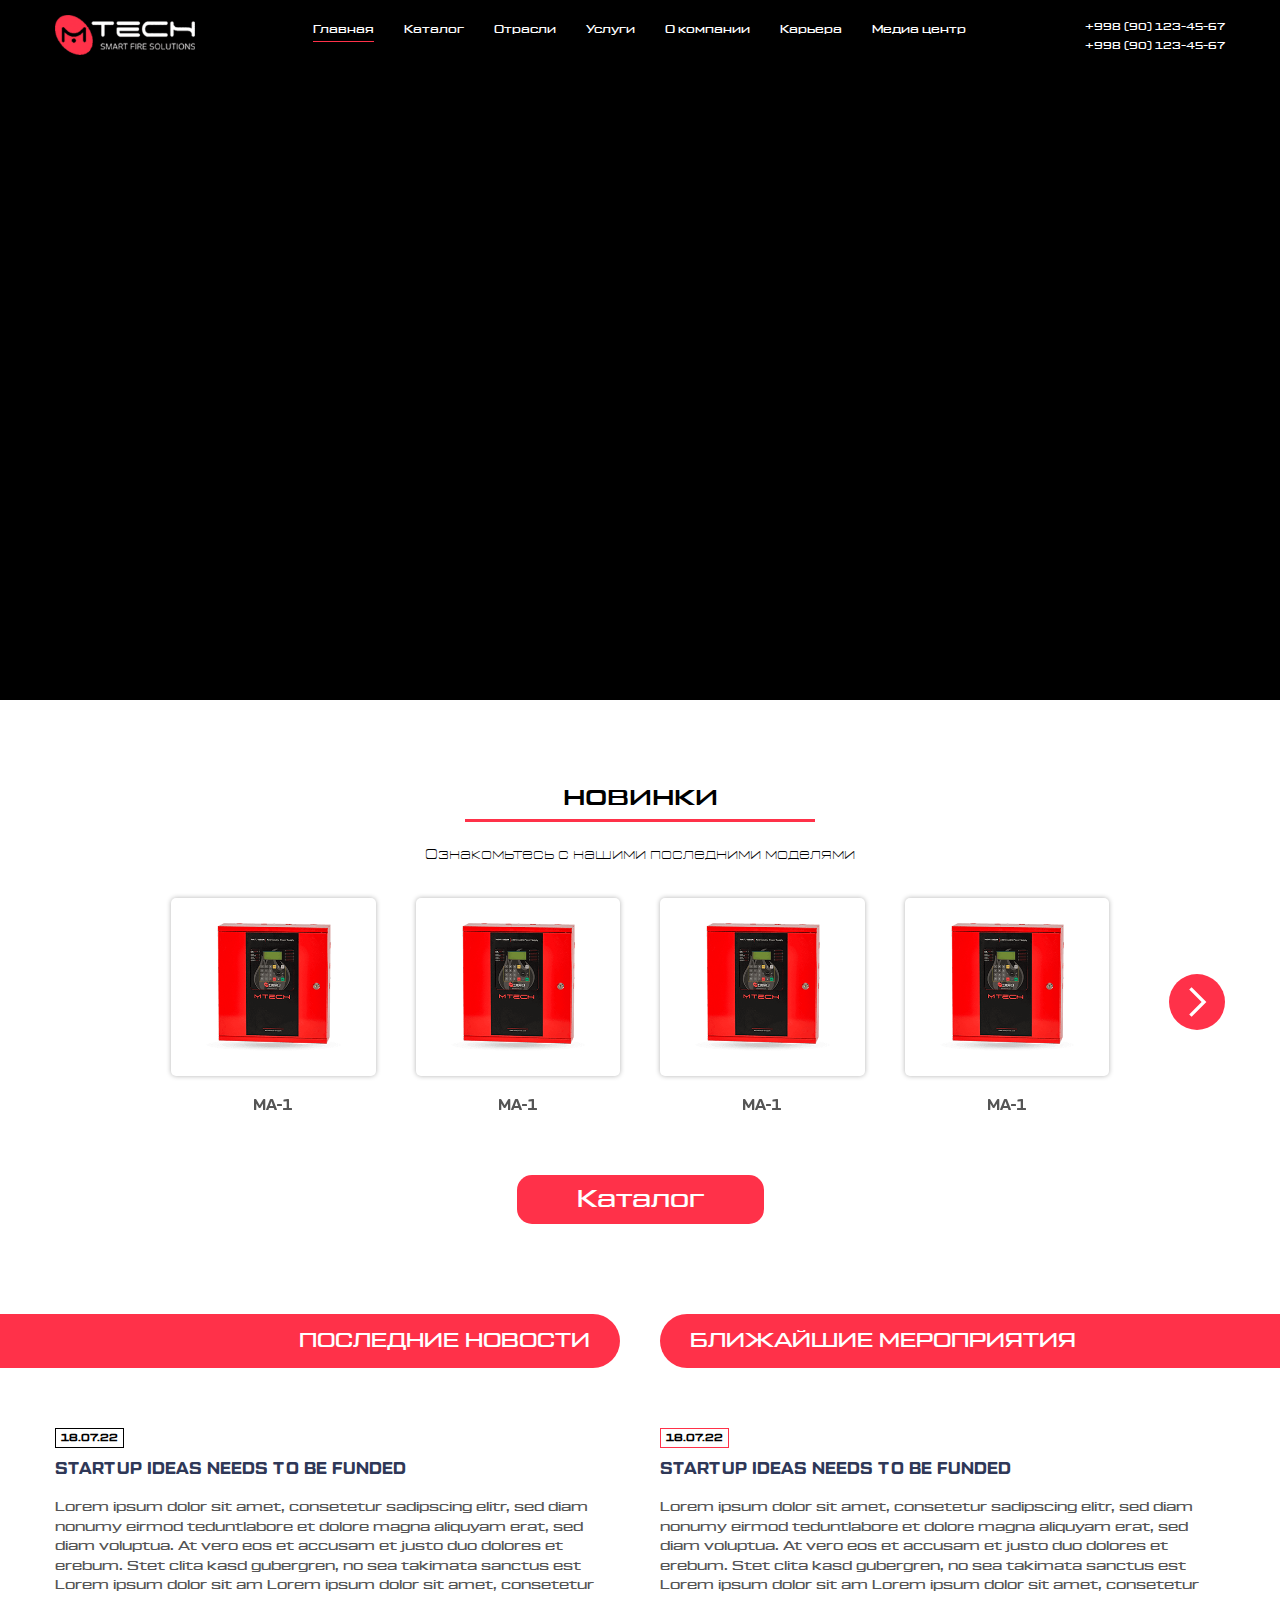
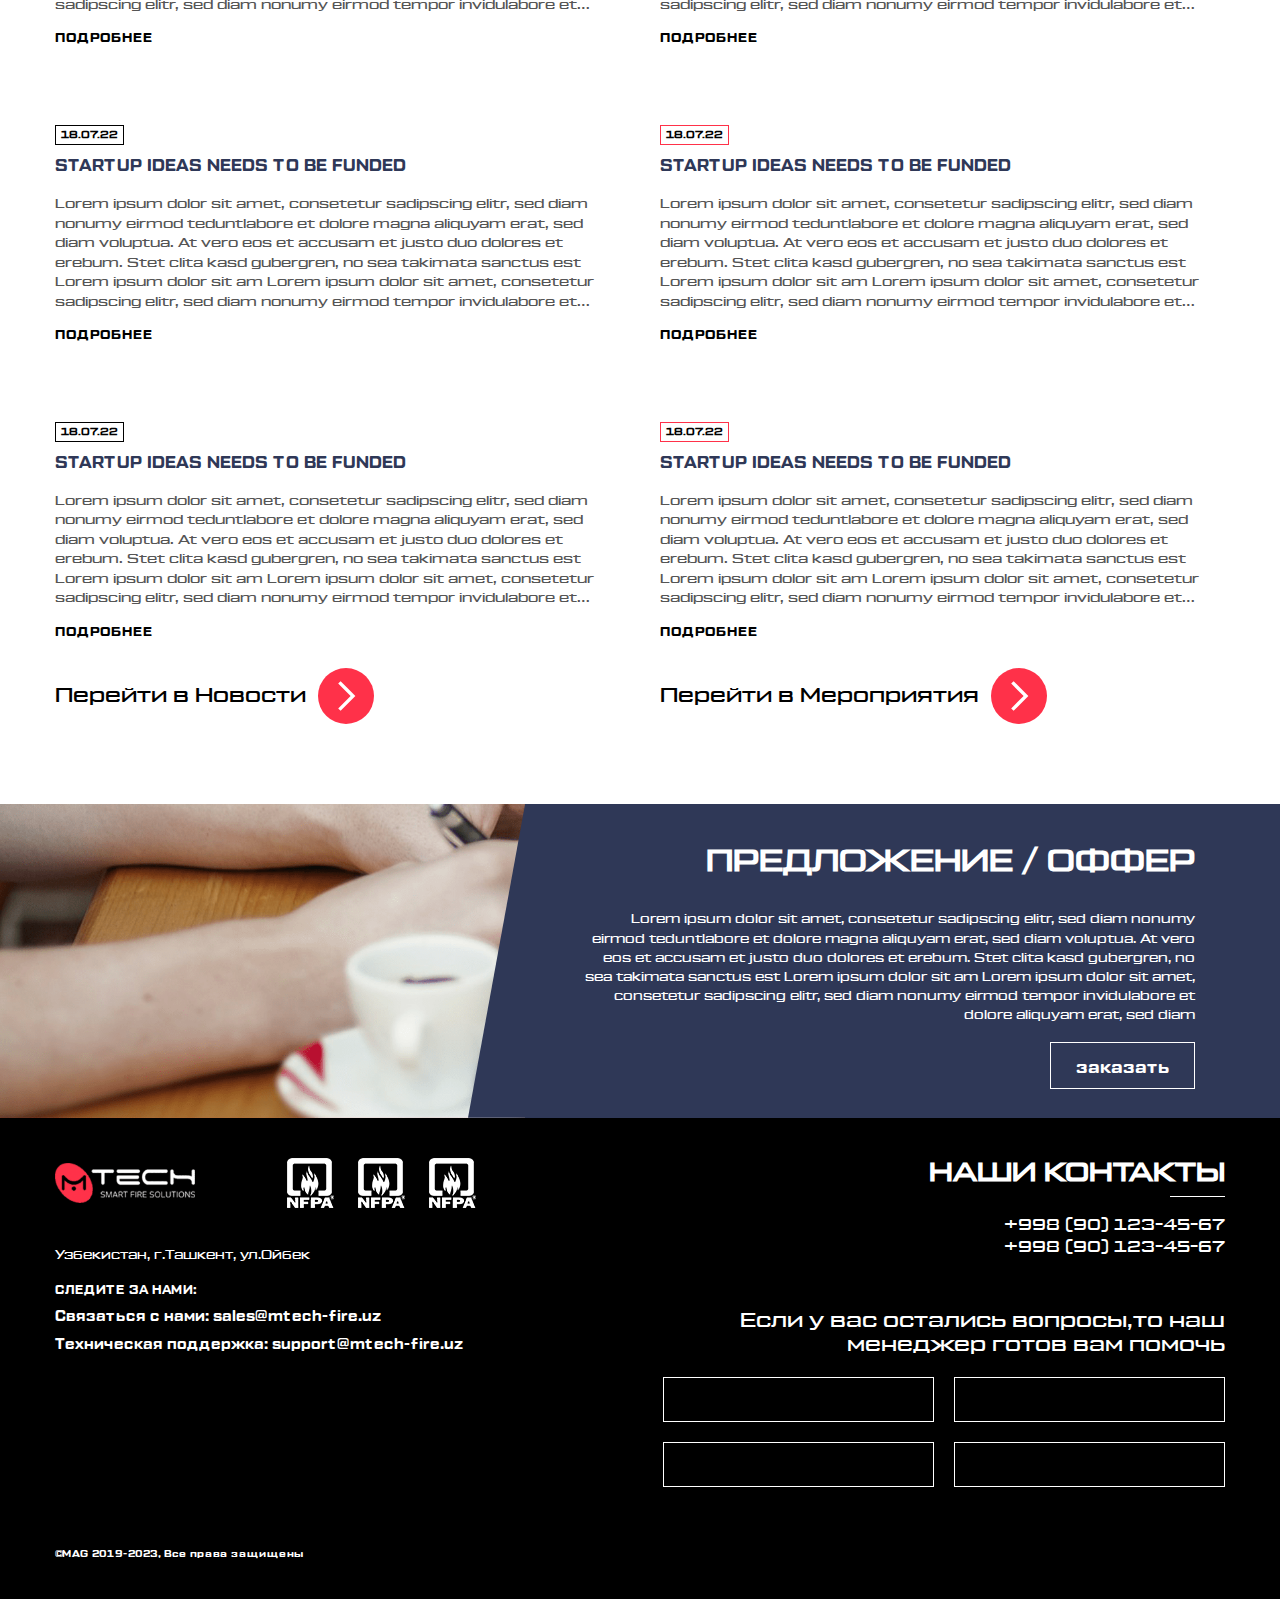
==== index.html @ 806a4875 "init" ====
<!DOCTYPE html>
<html lang="ru">

<head>
    <meta charset="utf-8">
    <title>
        M Tech
    </title>
    <meta name="description" content="M Tech">
    <meta name="viewport" content="width=device-width">
    <link rel="icon" href="images/favicon.png">
    <meta property="og:image" content="images/dist/preview.jpg">
    <link rel="preload" href="css/main.min.css" as="style">
    <link rel="preload" href="js/app.min.js" as="script">
    <link rel="stylesheet" href="css/main.min.css">
</head>

<body>

<header class="header">
    <div class="container">
        <div class="header__content">
            <a href="./" class="header__logo">
                <img src="./images/logo.png" alt="logo">
            </a>
            <nav class="header__nav">
                <ul class="header__menu">
                    <li><a href="#hero" class="active">Главная</a></li>
                    <li>
                    <a href="#features">Каталог</a>
                    <ul class="header__submenu">
                        <li><a href="#">Адресно Аналоговая Система</a></li>
                        <li><a href="#">Безадресная Система</a></li>
                        <li><a href="#">Системы Водяного и Газового Пожаротушения</a></li>
                        <li><a href="#">Система Дымоудаления</a></li>
                        <li><a href="#">Программное обеспечение для мониторингапожарной безопасности</a></li>
                    </ul>
                    </li>
                    <li><a href="#educators">Отрасли</a></li>
                    <li><a href="#contacts">Услуги</a></li>
                    <li><a href="#contacts">О компании</a></li>
                    <li><a href="#contacts">Карьера</a></li>
                    <li><a href="#contacts">Медиа центр</a></li>
                </ul>
                <ul class="header__contacts mobile">
                    <li><a href="tel:">+998 (90) 123-45-67</a></li>
                    <li><a href="tel:">+998 (90) 123-45-67</a></li>
                </ul>
            </nav>
            <div class="header__right">
                <ul class="header__contacts">
                    <li><a href="tel:">+998 (90) 123-45-67</a></li>
                    <li><a href="tel:">+998 (90) 123-45-67</a></li>
                </ul>
            </div>
            <div class="burger mobile">
                <input type="checkbox" id="burgerBtn" class="burger-checkbox">
                <label for="burgerBtn">
                    <div class="hamburger">
                        <span class="bar bar1"></span>
                        <span class="bar bar2"></span>
                        <span class="bar bar3"></span>
                        <span class="bar bar4"></span>
                    </div>
                </label>
            </div>
        </div>
    </div>
</header>
<main class="main">
    <section class="hero" id="hero" style="background-image: url('./images/hero-bg.png');">
    
</section>
    <section class="novelties">
    <div class="container">
        <h2 class="novelties__title">новинки</h2>
        <p class="novelties__subtitle">Ознакомьтесь с нашими последними моделями</p>
        <div class="novelties__slider">
            <div class="swiper-container">
                <div class="swiper-wrapper">
                    <div class="swiper-slide novelties__item">
                        <a class="novelties__img" href="#">
                            <img src="./images/catalog/catalog-1.png" alt="catalog">
                        </a>
                        <a class="novelties__name" href="#">MA-1</a>
                    </div>
                    <div class="swiper-slide novelties__item">
                        <a class="novelties__img" href="#">
                            <img src="./images/catalog/catalog-1.png" alt="catalog">
                        </a>
                        <a class="novelties__name" href="#">MA-1</a>
                    </div>
                    <div class="swiper-slide novelties__item">
                        <a class="novelties__img" href="#">
                            <img src="./images/catalog/catalog-1.png" alt="catalog">
                        </a>
                        <a class="novelties__name" href="#">MA-1</a>
                    </div>
                    <div class="swiper-slide novelties__item">
                        <a class="novelties__img" href="#">
                            <img src="./images/catalog/catalog-1.png" alt="catalog">
                        </a>
                        <a class="novelties__name" href="#">MA-1</a>
                    </div>
                    <div class="swiper-slide novelties__item">
                        <a class="novelties__img" href="#">
                            <img src="./images/catalog/catalog-1.png" alt="catalog">
                        </a>
                        <a class="novelties__name" href="#">MA-1</a>
                    </div>
                    <div class="swiper-slide novelties__item">
                        <a class="novelties__img" href="#">
                            <img src="./images/catalog/catalog-1.png" alt="catalog">
                        </a>
                        <a class="novelties__name" href="#">MA-1</a>
                    </div>
                    
                </div>
            </div>
            <div class="slider__controls">
                <button type="button" class="slider__button slider__button-prev">
                    <svg width="10" height="16" viewBox="0 0 10 16" fill="none" xmlns="http://www.w3.org/2000/svg">
                        <path d="M7.87484 0.083313L9.1665 1.37498L2.5415 7.99998L9.1665 14.625L7.87484 15.9166L-0.000163078 7.99998L7.87484 0.083313Z"></path>
                    </svg>

                </button>
                <button type="button" class="slider__button slider__button-next">
                    <svg width="10" height="16" viewBox="0 0 10 16" fill="none" xmlns="http://www.w3.org/2000/svg">
                        <path d="M2.12516 0.083313L0.833496 1.37498L7.4585 7.99998L0.833496 14.625L2.12516 15.9166L10.0002 7.99998L2.12516 0.083313Z"></path>
                    </svg>
                </button>
            </div>
        </div>
        <a href="#" class="novelties__btn">Каталог</a>
    </div>
</section>
    <section class="media">
    <div class="container">
        <div class="media__wrapper">
            <div class="media__news">
                <h2 class="media__news__title">последние новости</h2>
                <div class="media__news__wrapper">
                    <article class="media__news__item">
                        <time class="media__news__date" datetime="18.07.22">18.07.22</time>
                        <a href="#" class="media__news__name">Startup ideas needs to be funded </a>
                        <p class="media__news__text">Lorem ipsum dolor sit amet, consetetur sadipscing elitr, sed diam nonumy eirmod teduntlabore et dolore magna aliquyam erat, sed diam voluptua. At vero eos et accusam et justo duo dolores et erebum. Stet clita kasd gubergren, no sea takimata sanctus est Lorem ipsum dolor sit am Lorem ipsum dolor sit amet, consetetur sadipscing elitr, sed diam nonumy eirmod tempor invidulabore et dolore aliquyam erat, sed diam </p>
                        <a href="#" class="media__news__link">подробнее</a>
                    </article>
                    <article class="media__news__item">
                        <time class="media__news__date" datetime="18.07.22">18.07.22</time>
                        <a href="#" class="media__news__name">Startup ideas needs to be funded </a>
                        <p class="media__news__text">Lorem ipsum dolor sit amet, consetetur sadipscing elitr, sed diam nonumy eirmod teduntlabore et dolore magna aliquyam erat, sed diam voluptua. At vero eos et accusam et justo duo dolores et erebum. Stet clita kasd gubergren, no sea takimata sanctus est Lorem ipsum dolor sit am Lorem ipsum dolor sit amet, consetetur sadipscing elitr, sed diam nonumy eirmod tempor invidulabore et dolore aliquyam erat, sed diam </p>
                        <a href="#" class="media__news__link">подробнее</a>
                    </article>
                    <article class="media__news__item">
                        <time class="media__news__date" datetime="18.07.22">18.07.22</time>
                        <a href="#" class="media__news__name">Startup ideas needs to be funded </a>
                        <p class="media__news__text">Lorem ipsum dolor sit amet, consetetur sadipscing elitr, sed diam nonumy eirmod teduntlabore et dolore magna aliquyam erat, sed diam voluptua. At vero eos et accusam et justo duo dolores et erebum. Stet clita kasd gubergren, no sea takimata sanctus est Lorem ipsum dolor sit am Lorem ipsum dolor sit amet, consetetur sadipscing elitr, sed diam nonumy eirmod tempor invidulabore et dolore aliquyam erat, sed diam </p>
                        <a href="#" class="media__news__link">подробнее</a>
                    </article>
                </div>
                <a href="#" class="media__all">Перейти в Новости
                    <span> <svg width="10" height="16" viewBox="0 0 10 16" fill="none" xmlns="http://www.w3.org/2000/svg">
                            <path d="M2.12516 0.083313L0.833496 1.37498L7.4585 7.99998L0.833496 14.625L2.12516 15.9166L10.0002 7.99998L2.12516 0.083313Z"></path>
                        </svg></span>
                </a>
            </div>
            <div class="media__events">
                <h2 class="media__events__title">ближайшие мероприятия</h2>
                <div class="media__events__wrapper">
                    <article class="media__events__item">
                        <time class="media__events__date" datetime="18.07.22">18.07.22</time>
                        <a href="#" class="media__news__name">Startup ideas needs to be funded </a>
                        <p class="media__events__text">Lorem ipsum dolor sit amet, consetetur sadipscing elitr, sed diam nonumy eirmod teduntlabore et dolore magna aliquyam erat, sed diam voluptua. At vero eos et accusam et justo duo dolores et erebum. Stet clita kasd gubergren, no sea takimata sanctus est Lorem ipsum dolor sit am Lorem ipsum dolor sit amet, consetetur sadipscing elitr, sed diam nonumy eirmod tempor invidulabore et dolore aliquyam erat, sed diam </p>
                        <a href="#" class="media__events__link">подробнее</a>
                    </article>
                    <article class="media__events__item">
                        <time class="media__events__date" datetime="18.07.22">18.07.22</time>
                        <a href="#" class="media__news__name">Startup ideas needs to be funded </a>
                        <p class="media__events__text">Lorem ipsum dolor sit amet, consetetur sadipscing elitr, sed diam nonumy eirmod teduntlabore et dolore magna aliquyam erat, sed diam voluptua. At vero eos et accusam et justo duo dolores et erebum. Stet clita kasd gubergren, no sea takimata sanctus est Lorem ipsum dolor sit am Lorem ipsum dolor sit amet, consetetur sadipscing elitr, sed diam nonumy eirmod tempor invidulabore et dolore aliquyam erat, sed diam </p>
                        <a href="#" class="media__events__link">подробнее</a>
                    </article>
                    <article class="media__events__item">
                        <time class="media__events__date" datetime="18.07.22">18.07.22</time>
                        <a href="#" class="media__news__name">Startup ideas needs to be funded </a>
                        <p class="media__events__text">Lorem ipsum dolor sit amet, consetetur sadipscing elitr, sed diam nonumy eirmod teduntlabore et dolore magna aliquyam erat, sed diam voluptua. At vero eos et accusam et justo duo dolores et erebum. Stet clita kasd gubergren, no sea takimata sanctus est Lorem ipsum dolor sit am Lorem ipsum dolor sit amet, consetetur sadipscing elitr, sed diam nonumy eirmod tempor invidulabore et dolore aliquyam erat, sed diam </p>
                        <a href="#" class="media__events__link">подробнее</a>
                    </article>
                </div>
                <a href="#" class="media__all">Перейти в Мероприятия
                    <span><svg width="10" height="16" viewBox="0 0 10 16" fill="none" xmlns="http://www.w3.org/2000/svg">
                            <path d="M2.12516 0.083313L0.833496 1.37498L7.4585 7.99998L0.833496 14.625L2.12516 15.9166L10.0002 7.99998L2.12516 0.083313Z"></path>
                        </svg></span>
                </a>
            </div>
        </div>
    </div>
</section>
    <section class="action">
    <div class="container">
        <div class="action__wrapper">
            <h2 class="action__title">ПРЕДЛОЖЕНИЕ / ОФФЕР</h2>
            <p class="action__text">Lorem ipsum dolor sit amet, consetetur sadipscing elitr, sed diam nonumy eirmod teduntlabore et dolore magna aliquyam erat, sed diam voluptua. At vero eos et accusam et justo duo dolores et erebum. Stet clita kasd gubergren, no sea takimata sanctus est Lorem ipsum dolor sit am Lorem ipsum dolor sit amet, consetetur sadipscing elitr, sed diam nonumy eirmod tempor invidulabore et dolore aliquyam erat, sed diam </p>
            <a href="#" class="button">заказать</a>
        </div>
    </div>
</section>
</main>

<footer class="footer">
    <div class="container">
        <div class="footer__wrapper">
            <div class="footer__left">
                <div class="footer__top">
                    <a href="#" class="footer__logo">
                        <img src="./images/logo.png" alt="logo">
                    </a>
                    <ul class="footer__icons">
                        <li><img src="./images/icons/nfpa.png" alt="icon"></li>
                        <li><img src="./images/icons/nfpa.png" alt="icon"></li>
                        <li><img src="./images/icons/nfpa.png" alt="icon"></li>
                    </ul>
                </div>
                <p class="footer__address">Узбекистан, г.Ташкент, ул.Ойбек</p>
                <h4 class="footer__socials__title">следите за нами:</h4>
                <ul class="footer__socials">
                    <li><a href="#" aria-label="social"></a></li>
                    <li><a href="#" aria-label="social"></a></li>
                    <li><a href="#" aria-label="social"></a></li>
                </ul>
                <ul class="footer__contacts">
                    <li>Связаться с нами: <a href="mailto:sales@mtech-fire.uz">sales@mtech-fire.uz</a></li>
                    <li>Техническая поддержка: <a href="mailto:support@mtech-fire.uz">support@mtech-fire.uz</a></li>
                </ul>
            </div>
            <div class="footer__right">
                <h2 class="contacts__title">Наши контакты</h2>
                <ul class="contacts__phones">
                    <li><a href="tel:+998 (90) 123-45-67">+998 (90) 123-45-67</a></li>
                    <li><a href="tel:+998 (90) 123-45-67">+998 (90) 123-45-67</a></li>
                </ul>
                <h3 class="contacts__subtitle">Если у вас остались вопросы,то наш менеджер готов вам помочь</h3>
                <form action="#" class="contacts__form">
                    <p class="contacts__fields">
                        <label for="your-name">
                            <input type="text" class="contacts__field" id="your-name">
                        </label>
                        <label for="your-name">
                            <input type="text" class="contacts__field" id="your-name">
                        </label>
                    </p>
                    <p class="contacts__fields">
                        <label for="your-name">
                            <input type="text" class="contacts__field" id="your-name">
                        </label>
                        <label for="your-name">
                            <input type="text" class="contacts__field" id="your-name">
                        </label>
                    </p>
                </form>
            </div>
        </div>
        <p class="copyright">&copy;MAG 2019-2023, Все права защищены</p>
    </div>
</footer>

<div class="modal" id="appointmentModal">
    <button class="modal__close" type="button" aria-label="close modal">
        <svg width="24" height="24" viewBox="0 0 24 24" fill="none" xmlns="http://www.w3.org/2000/svg">
            <path d="M11.9979 0C5.37157 0 0 5.37329 0 12.0004C0 18.6267 5.37157 24 11.9979 24C18.6276 24 24 18.6259 24 12.0004C24 5.37329 18.6276 0 11.9979 0ZM17.1574 15.2496L15.2462 17.1583C15.2462 17.1583 12.2227 13.9142 11.997 13.9142C11.7747 13.9142 8.75037 17.1583 8.75037 17.1583L6.83826 15.2496C6.83826 15.2496 10.0857 12.2699 10.0857 12.0047C10.0857 11.7352 6.83826 8.75466 6.83826 8.75466L8.75037 6.8417C8.75037 6.8417 11.7996 10.0875 11.997 10.0875C12.1961 10.0875 15.2462 6.8417 15.2462 6.8417L17.1574 8.75466C17.1574 8.75466 13.9091 11.7782 13.9091 12.0047C13.9091 12.2201 17.1574 15.2496 17.1574 15.2496Z" fill="#125A8F" />
        </svg>
    </button>
    <div class="modal__wrapper">
        <form action="#" class="form modal__form">
            <h2 class="modal__title">Запись на приём</h2>
            <p class="modal__text">Наш консультант перезвонит Вам
                в течение 15 минут, проконсультирует
                и подберет подходящего вам специалиста!</p>
            <div class="form__fields">
                <label for="modalservice">
                    <select name="your-service" id="modalservice" class="form__field" required placeholder="Выберите направление">
                        <option value="Трихология">Трихология</option>
                        <option value="Косметология">Косметология</option>
                        <option value="Дерматология">Дерматология</option>
                        <option value="Подология">Подология</option>
                    </select>
                </label>
            </div>
            <div class="form__fields">
                <label for="modalname">
                    <input type="text" class="form__field" name="your-name" id="modalname" placeholder="Ваше имя" required>
                </label>
            </div>
            <div class="form__fields">
                <label for="modalphone">
                    <input type="text" class="form__field phone" name="your-phone" id="modalphone" placeholder="Номер телефона" required>
                </label>
            </div>
            <input type="submit" class="button" value="Оставить заявку">
        </form>
    </div>
</div>
<div class="backdrop"></div>
<script src="js/app.min.js"></script>
</body>

</html>
---- css/main.min.css ----
@import url(https://fonts.googleapis.com/css2?family=Open+Sans:ital,wght@0,400;0,600;1,400&display=swap);@font-face{font-family:'Tactic Sans Extended';src:url(../fonts/Tactic/TacticSansExd-Med.eot);src:local('Tactic Sans Extended Medium'),local('TacticSansExd-Med'),url(../fonts/Tactic/TacticSansExd-Med.eot?#iefix) format('embedded-opentype'),url(../fonts/Tactic/TacticSansExd-Med.woff2) format('woff2'),url(../fonts/Tactic/TacticSansExd-Med.woff) format('woff'),url(../fonts/Tactic/TacticSansExd-Med.ttf) format('truetype');font-weight:500;font-style:normal;font-display:swap}@font-face{font-family:'Tactic Round Bld';src:url(../fonts/Tactic/TacticRound-Bld.eot);src:local('Tactic Round Bld'),local('TacticRound-Bld'),url(../fonts/Tactic/TacticRound-Bld.eot?#iefix) format('embedded-opentype'),url(../fonts/Tactic/TacticRound-Bld.woff2) format('woff2'),url(../fonts/Tactic/TacticRound-Bld.woff) format('woff'),url(../fonts/Tactic/TacticRound-Bld.ttf) format('truetype');font-weight:700;font-style:normal;font-display:swap}@font-face{font-family:'Tactic Sans Extended';src:url(../fonts/Tactic/TacticSansExd-Thn.eot);src:local('Tactic Sans Extended Thin'),local('TacticSansExd-Thn'),url(../fonts/Tactic/TacticSansExd-Thn.eot?#iefix) format('embedded-opentype'),url(../fonts/Tactic/TacticSansExd-Thn.woff2) format('woff2'),url(../fonts/Tactic/TacticSansExd-Thn.woff) format('woff'),url(../fonts/Tactic/TacticSansExd-Thn.ttf) format('truetype');font-weight:100;font-style:normal;font-display:swap}*,::after,::before{-webkit-box-sizing:border-box;box-sizing:border-box}html{font-family:sans-serif;line-height:1.15;-webkit-text-size-adjust:100%;-webkit-tap-highlight-color:transparent}article,aside,figcaption,figure,footer,header,hgroup,main,nav,section{display:block}body{margin:0;font-family:-apple-system,BlinkMacSystemFont,"Segoe UI",Roboto,"Helvetica Neue",Arial,"Noto Sans","Liberation Sans",sans-serif,"Apple Color Emoji","Segoe UI Emoji","Segoe UI Symbol","Noto Color Emoji";font-size:1rem;font-weight:400;line-height:1.5;color:#212529;text-align:left;background-color:#fff}[tabindex="-1"]:focus:not(:focus-visible){outline:0!important}hr{-webkit-box-sizing:content-box;box-sizing:content-box;height:0;overflow:visible}h1,h2,h3,h4,h5,h6{margin-top:0;margin-bottom:.5rem}p{margin-top:0;margin-bottom:1rem}abbr[data-original-title],abbr[title]{text-decoration:underline;-webkit-text-decoration:underline dotted;text-decoration:underline dotted;cursor:help;border-bottom:0;-webkit-text-decoration-skip-ink:none;text-decoration-skip-ink:none}address{margin-bottom:1rem;font-style:normal;line-height:inherit}dl,ol,ul{margin-top:0;margin-bottom:1rem}ol ol,ol ul,ul ol,ul ul{margin-bottom:0}dt{font-weight:700}dd{margin-bottom:.5rem;margin-left:0}blockquote{margin:0 0 1rem}b,strong{font-weight:bolder}small{font-size:80%}sub,sup{position:relative;font-size:75%;line-height:0;vertical-align:baseline}sub{bottom:-.25em}sup{top:-.5em}a{color:#6cc2e5;text-decoration:none;background-color:transparent}a:hover{color:#2ba7da;text-decoration:underline}a:not([href]):not([class]){color:inherit;text-decoration:none}a:not([href]):not([class]):hover{color:inherit;text-decoration:none}code,kbd,pre,samp{font-family:SFMono-Regular,Menlo,Monaco,Consolas,"Liberation Mono","Courier New",monospace;font-size:1em}pre{margin-top:0;margin-bottom:1rem;overflow:auto;-ms-overflow-style:scrollbar}figure{margin:0 0 1rem}img{vertical-align:middle;border-style:none}svg{overflow:hidden;vertical-align:middle}table{border-collapse:collapse}caption{padding-top:.75rem;padding-bottom:.75rem;color:#6c757d;text-align:left;caption-side:bottom}th{text-align:inherit;text-align:-webkit-match-parent}label{display:inline-block;margin-bottom:.5rem}button{border-radius:0}button:focus:not(:focus-visible){outline:0}button,input,optgroup,select,textarea{margin:0;font-family:inherit;font-size:inherit;line-height:inherit}button,input{overflow:visible}button,select{text-transform:none}[role=button]{cursor:pointer}select{word-wrap:normal}[type=button],[type=reset],[type=submit],button{-webkit-appearance:button}[type=button]:not(:disabled),[type=reset]:not(:disabled),[type=submit]:not(:disabled),button:not(:disabled){cursor:pointer}[type=button]::-moz-focus-inner,[type=reset]::-moz-focus-inner,[type=submit]::-moz-focus-inner,button::-moz-focus-inner{padding:0;border-style:none}input[type=checkbox],input[type=radio]{-webkit-box-sizing:border-box;box-sizing:border-box;padding:0}textarea{overflow:auto;resize:vertical}fieldset{min-width:0;padding:0;margin:0;border:0}legend{display:block;width:100%;max-width:100%;padding:0;margin-bottom:.5rem;font-size:1.5rem;line-height:inherit;color:inherit;white-space:normal}progress{vertical-align:baseline}[type=number]::-webkit-inner-spin-button,[type=number]::-webkit-outer-spin-button{height:auto}[type=search]{outline-offset:-2px;-webkit-appearance:none}[type=search]::-webkit-search-decoration{-webkit-appearance:none}::-webkit-file-upload-button{font:inherit;-webkit-appearance:button}output{display:inline-block}summary{display:list-item;cursor:pointer}template{display:none}[hidden]{display:none!important}:root{--animate-duration:1s;--animate-delay:1s;--animate-repeat:1}.animate__animated{-webkit-animation-duration:1s;animation-duration:1s;-webkit-animation-duration:var(--animate-duration);animation-duration:var(--animate-duration);-webkit-animation-fill-mode:both;animation-fill-mode:both}.animate__animated.animate__infinite{-webkit-animation-iteration-count:infinite;animation-iteration-count:infinite}.animate__animated.animate__repeat-1{-webkit-animation-iteration-count:1;animation-iteration-count:1;-webkit-animation-iteration-count:var(--animate-repeat);animation-iteration-count:var(--animate-repeat)}.animate__animated.animate__repeat-2{-webkit-animation-iteration-count:2;animation-iteration-count:2;-webkit-animation-iteration-count:calc(var(--animate-repeat)*2);animation-iteration-count:calc(var(--animate-repeat)*2)}.animate__animated.animate__repeat-3{-webkit-animation-iteration-count:3;animation-iteration-count:3;-webkit-animation-iteration-count:calc(var(--animate-repeat)*3);animation-iteration-count:calc(var(--animate-repeat)*3)}.animate__animated.animate__delay-1s{-webkit-animation-delay:1s;animation-delay:1s;-webkit-animation-delay:var(--animate-delay);animation-delay:var(--animate-delay)}.animate__animated.animate__delay-2s{-webkit-animation-delay:2s;animation-delay:2s;-webkit-animation-delay:calc(var(--animate-delay)*2);animation-delay:calc(var(--animate-delay)*2)}.animate__animated.animate__delay-3s{-webkit-animation-delay:3s;animation-delay:3s;-webkit-animation-delay:calc(var(--animate-delay)*3);animation-delay:calc(var(--animate-delay)*3)}.animate__animated.animate__delay-4s{-webkit-animation-delay:4s;animation-delay:4s;-webkit-animation-delay:calc(var(--animate-delay)*4);animation-delay:calc(var(--animate-delay)*4)}.animate__animated.animate__delay-5s{-webkit-animation-delay:5s;animation-delay:5s;-webkit-animation-delay:calc(var(--animate-delay)*5);animation-delay:calc(var(--animate-delay)*5)}.animate__animated.animate__faster{-webkit-animation-duration:.5s;animation-duration:.5s;-webkit-animation-duration:calc(var(--animate-duration)/2);animation-duration:calc(var(--animate-duration)/2)}.animate__animated.animate__fast{-webkit-animation-duration:.8s;animation-duration:.8s;-webkit-animation-duration:calc(var(--animate-duration)*.8);animation-duration:calc(var(--animate-duration)*.8)}.animate__animated.animate__slow{-webkit-animation-duration:2s;animation-duration:2s;-webkit-animation-duration:calc(var(--animate-duration)*2);animation-duration:calc(var(--animate-duration)*2)}.animate__animated.animate__slower{-webkit-animation-duration:3s;animation-duration:3s;-webkit-animation-duration:calc(var(--animate-duration)*3);animation-duration:calc(var(--animate-duration)*3)}@media (prefers-reduced-motion:reduce),print{.animate__animated{-webkit-animation-duration:1ms!important;animation-duration:1ms!important;-webkit-transition-duration:1ms!important;-o-transition-duration:1ms!important;transition-duration:1ms!important;-webkit-animation-iteration-count:1!important;animation-iteration-count:1!important}.animate__animated[class*=Out]{opacity:0}}@-webkit-keyframes bounce{0%,20%,53%,to{-webkit-animation-timing-function:cubic-bezier(.215,.61,.355,1);animation-timing-function:cubic-bezier(.215,.61,.355,1);-webkit-transform:translateZ(0);transform:translateZ(0)}40%,43%{-webkit-animation-timing-function:cubic-bezier(.755,.05,.855,.06);animation-timing-function:cubic-bezier(.755,.05,.855,.06);-webkit-transform:translate3d(0,-30px,0) scaleY(1.1);transform:translate3d(0,-30px,0) scaleY(1.1)}70%{-webkit-animation-timing-function:cubic-bezier(.755,.05,.855,.06);animation-timing-function:cubic-bezier(.755,.05,.855,.06);-webkit-transform:translate3d(0,-15px,0) scaleY(1.05);transform:translate3d(0,-15px,0) scaleY(1.05)}80%{-webkit-transition-timing-function:cubic-bezier(.215,.61,.355,1);transition-timing-function:cubic-bezier(.215,.61,.355,1);-webkit-transform:translateZ(0) scaleY(.95);transform:translateZ(0) scaleY(.95)}90%{-webkit-transform:translate3d(0,-4px,0) scaleY(1.02);transform:translate3d(0,-4px,0) scaleY(1.02)}}@keyframes bounce{0%,20%,53%,to{-webkit-animation-timing-function:cubic-bezier(.215,.61,.355,1);animation-timing-function:cubic-bezier(.215,.61,.355,1);-webkit-transform:translateZ(0);transform:translateZ(0)}40%,43%{-webkit-animation-timing-function:cubic-bezier(.755,.05,.855,.06);animation-timing-function:cubic-bezier(.755,.05,.855,.06);-webkit-transform:translate3d(0,-30px,0) scaleY(1.1);transform:translate3d(0,-30px,0) scaleY(1.1)}70%{-webkit-animation-timing-function:cubic-bezier(.755,.05,.855,.06);animation-timing-function:cubic-bezier(.755,.05,.855,.06);-webkit-transform:translate3d(0,-15px,0) scaleY(1.05);transform:translate3d(0,-15px,0) scaleY(1.05)}80%{-webkit-transition-timing-function:cubic-bezier(.215,.61,.355,1);-o-transition-timing-function:cubic-bezier(.215,.61,.355,1);transition-timing-function:cubic-bezier(.215,.61,.355,1);-webkit-transform:translateZ(0) scaleY(.95);transform:translateZ(0) scaleY(.95)}90%{-webkit-transform:translate3d(0,-4px,0) scaleY(1.02);transform:translate3d(0,-4px,0) scaleY(1.02)}}.animate__bounce{-webkit-animation-name:bounce;animation-name:bounce;-webkit-transform-origin:center bottom;-ms-transform-origin:center bottom;transform-origin:center bottom}@-webkit-keyframes flash{0%,50%,to{opacity:1}25%,75%{opacity:0}}@keyframes flash{0%,50%,to{opacity:1}25%,75%{opacity:0}}.animate__flash{-webkit-animation-name:flash;animation-name:flash}@-webkit-keyframes pulse{0%{-webkit-transform:scaleX(1);transform:scaleX(1)}50%{-webkit-transform:scale3d(1.05,1.05,1.05);transform:scale3d(1.05,1.05,1.05)}to{-webkit-transform:scaleX(1);transform:scaleX(1)}}@keyframes pulse{0%{-webkit-transform:scaleX(1);transform:scaleX(1)}50%{-webkit-transform:scale3d(1.05,1.05,1.05);transform:scale3d(1.05,1.05,1.05)}to{-webkit-transform:scaleX(1);transform:scaleX(1)}}.animate__pulse{-webkit-animation-name:pulse;animation-name:pulse;-webkit-animation-timing-function:ease-in-out;animation-timing-function:ease-in-out}@-webkit-keyframes rubberBand{0%{-webkit-transform:scaleX(1);transform:scaleX(1)}30%{-webkit-transform:scale3d(1.25,.75,1);transform:scale3d(1.25,.75,1)}40%{-webkit-transform:scale3d(.75,1.25,1);transform:scale3d(.75,1.25,1)}50%{-webkit-transform:scale3d(1.15,.85,1);transform:scale3d(1.15,.85,1)}65%{-webkit-transform:scale3d(.95,1.05,1);transform:scale3d(.95,1.05,1)}75%{-webkit-transform:scale3d(1.05,.95,1);transform:scale3d(1.05,.95,1)}to{-webkit-transform:scaleX(1);transform:scaleX(1)}}@keyframes rubberBand{0%{-webkit-transform:scaleX(1);transform:scaleX(1)}30%{-webkit-transform:scale3d(1.25,.75,1);transform:scale3d(1.25,.75,1)}40%{-webkit-transform:scale3d(.75,1.25,1);transform:scale3d(.75,1.25,1)}50%{-webkit-transform:scale3d(1.15,.85,1);transform:scale3d(1.15,.85,1)}65%{-webkit-transform:scale3d(.95,1.05,1);transform:scale3d(.95,1.05,1)}75%{-webkit-transform:scale3d(1.05,.95,1);transform:scale3d(1.05,.95,1)}to{-webkit-transform:scaleX(1);transform:scaleX(1)}}.animate__rubberBand{-webkit-animation-name:rubberBand;animation-name:rubberBand}@-webkit-keyframes shakeX{0%,to{-webkit-transform:translateZ(0);transform:translateZ(0)}10%,30%,50%,70%,90%{-webkit-transform:translate3d(-10px,0,0);transform:translate3d(-10px,0,0)}20%,40%,60%,80%{-webkit-transform:translate3d(10px,0,0);transform:translate3d(10px,0,0)}}@keyframes shakeX{0%,to{-webkit-transform:translateZ(0);transform:translateZ(0)}10%,30%,50%,70%,90%{-webkit-transform:translate3d(-10px,0,0);transform:translate3d(-10px,0,0)}20%,40%,60%,80%{-webkit-transform:translate3d(10px,0,0);transform:translate3d(10px,0,0)}}.animate__shakeX{-webkit-animation-name:shakeX;animation-name:shakeX}@-webkit-keyframes shakeY{0%,to{-webkit-transform:translateZ(0);transform:translateZ(0)}10%,30%,50%,70%,90%{-webkit-transform:translate3d(0,-10px,0);transform:translate3d(0,-10px,0)}20%,40%,60%,80%{-webkit-transform:translate3d(0,10px,0);transform:translate3d(0,10px,0)}}@keyframes shakeY{0%,to{-webkit-transform:translateZ(0);transform:translateZ(0)}10%,30%,50%,70%,90%{-webkit-transform:translate3d(0,-10px,0);transform:translate3d(0,-10px,0)}20%,40%,60%,80%{-webkit-transform:translate3d(0,10px,0);transform:translate3d(0,10px,0)}}.animate__shakeY{-webkit-animation-name:shakeY;animation-name:shakeY}@-webkit-keyframes headShake{0%{-webkit-transform:translateX(0);transform:translateX(0)}6.5%{-webkit-transform:translateX(-6px) rotateY(-9deg);transform:translateX(-6px) rotateY(-9deg)}18.5%{-webkit-transform:translateX(5px) rotateY(7deg);transform:translateX(5px) rotateY(7deg)}31.5%{-webkit-transform:translateX(-3px) rotateY(-5deg);transform:translateX(-3px) rotateY(-5deg)}43.5%{-webkit-transform:translateX(2px) rotateY(3deg);transform:translateX(2px) rotateY(3deg)}50%{-webkit-transform:translateX(0);transform:translateX(0)}}@keyframes headShake{0%{-webkit-transform:translateX(0);transform:translateX(0)}6.5%{-webkit-transform:translateX(-6px) rotateY(-9deg);transform:translateX(-6px) rotateY(-9deg)}18.5%{-webkit-transform:translateX(5px) rotateY(7deg);transform:translateX(5px) rotateY(7deg)}31.5%{-webkit-transform:translateX(-3px) rotateY(-5deg);transform:translateX(-3px) rotateY(-5deg)}43.5%{-webkit-transform:translateX(2px) rotateY(3deg);transform:translateX(2px) rotateY(3deg)}50%{-webkit-transform:translateX(0);transform:translateX(0)}}.animate__headShake{-webkit-animation-timing-function:ease-in-out;animation-timing-function:ease-in-out;-webkit-animation-name:headShake;animation-name:headShake}@-webkit-keyframes swing{20%{-webkit-transform:rotate(15deg);transform:rotate(15deg)}40%{-webkit-transform:rotate(-10deg);transform:rotate(-10deg)}60%{-webkit-transform:rotate(5deg);transform:rotate(5deg)}80%{-webkit-transform:rotate(-5deg);transform:rotate(-5deg)}to{-webkit-transform:rotate(0);transform:rotate(0)}}@keyframes swing{20%{-webkit-transform:rotate(15deg);transform:rotate(15deg)}40%{-webkit-transform:rotate(-10deg);transform:rotate(-10deg)}60%{-webkit-transform:rotate(5deg);transform:rotate(5deg)}80%{-webkit-transform:rotate(-5deg);transform:rotate(-5deg)}to{-webkit-transform:rotate(0);transform:rotate(0)}}.animate__swing{-webkit-transform-origin:top center;-ms-transform-origin:top center;transform-origin:top center;-webkit-animation-name:swing;animation-name:swing}@-webkit-keyframes tada{0%{-webkit-transform:scaleX(1);transform:scaleX(1)}10%,20%{-webkit-transform:scale3d(.9,.9,.9) rotate(-3deg);transform:scale3d(.9,.9,.9) rotate(-3deg)}30%,50%,70%,90%{-webkit-transform:scale3d(1.1,1.1,1.1) rotate(3deg);transform:scale3d(1.1,1.1,1.1) rotate(3deg)}40%,60%,80%{-webkit-transform:scale3d(1.1,1.1,1.1) rotate(-3deg);transform:scale3d(1.1,1.1,1.1) rotate(-3deg)}to{-webkit-transform:scaleX(1);transform:scaleX(1)}}@keyframes tada{0%{-webkit-transform:scaleX(1);transform:scaleX(1)}10%,20%{-webkit-transform:scale3d(.9,.9,.9) rotate(-3deg);transform:scale3d(.9,.9,.9) rotate(-3deg)}30%,50%,70%,90%{-webkit-transform:scale3d(1.1,1.1,1.1) rotate(3deg);transform:scale3d(1.1,1.1,1.1) rotate(3deg)}40%,60%,80%{-webkit-transform:scale3d(1.1,1.1,1.1) rotate(-3deg);transform:scale3d(1.1,1.1,1.1) rotate(-3deg)}to{-webkit-transform:scaleX(1);transform:scaleX(1)}}.animate__tada{-webkit-animation-name:tada;animation-name:tada}@-webkit-keyframes wobble{0%{-webkit-transform:translateZ(0);transform:translateZ(0)}15%{-webkit-transform:translate3d(-25%,0,0) rotate(-5deg);transform:translate3d(-25%,0,0) rotate(-5deg)}30%{-webkit-transform:translate3d(20%,0,0) rotate(3deg);transform:translate3d(20%,0,0) rotate(3deg)}45%{-webkit-transform:translate3d(-15%,0,0) rotate(-3deg);transform:translate3d(-15%,0,0) rotate(-3deg)}60%{-webkit-transform:translate3d(10%,0,0) rotate(2deg);transform:translate3d(10%,0,0) rotate(2deg)}75%{-webkit-transform:translate3d(-5%,0,0) rotate(-1deg);transform:translate3d(-5%,0,0) rotate(-1deg)}to{-webkit-transform:translateZ(0);transform:translateZ(0)}}@keyframes wobble{0%{-webkit-transform:translateZ(0);transform:translateZ(0)}15%{-webkit-transform:translate3d(-25%,0,0) rotate(-5deg);transform:translate3d(-25%,0,0) rotate(-5deg)}30%{-webkit-transform:translate3d(20%,0,0) rotate(3deg);transform:translate3d(20%,0,0) rotate(3deg)}45%{-webkit-transform:translate3d(-15%,0,0) rotate(-3deg);transform:translate3d(-15%,0,0) rotate(-3deg)}60%{-webkit-transform:translate3d(10%,0,0) rotate(2deg);transform:translate3d(10%,0,0) rotate(2deg)}75%{-webkit-transform:translate3d(-5%,0,0) rotate(-1deg);transform:translate3d(-5%,0,0) rotate(-1deg)}to{-webkit-transform:translateZ(0);transform:translateZ(0)}}.animate__wobble{-webkit-animation-name:wobble;animation-name:wobble}@-webkit-keyframes jello{0%,11.1%,to{-webkit-transform:translateZ(0);transform:translateZ(0)}22.2%{-webkit-transform:skewX(-12.5deg) skewY(-12.5deg);transform:skewX(-12.5deg) skewY(-12.5deg)}33.3%{-webkit-transform:skewX(6.25deg) skewY(6.25deg);transform:skewX(6.25deg) skewY(6.25deg)}44.4%{-webkit-transform:skewX(-3.125deg) skewY(-3.125deg);transform:skewX(-3.125deg) skewY(-3.125deg)}55.5%{-webkit-transform:skewX(1.5625deg) skewY(1.5625deg);transform:skewX(1.5625deg) skewY(1.5625deg)}66.6%{-webkit-transform:skewX(-.78125deg) skewY(-.78125deg);transform:skewX(-.78125deg) skewY(-.78125deg)}77.7%{-webkit-transform:skewX(.39063deg) skewY(.39063deg);transform:skewX(.39063deg) skewY(.39063deg)}88.8%{-webkit-transform:skewX(-.19531deg) skewY(-.19531deg);transform:skewX(-.19531deg) skewY(-.19531deg)}}@keyframes jello{0%,11.1%,to{-webkit-transform:translateZ(0);transform:translateZ(0)}22.2%{-webkit-transform:skewX(-12.5deg) skewY(-12.5deg);transform:skewX(-12.5deg) skewY(-12.5deg)}33.3%{-webkit-transform:skewX(6.25deg) skewY(6.25deg);transform:skewX(6.25deg) skewY(6.25deg)}44.4%{-webkit-transform:skewX(-3.125deg) skewY(-3.125deg);transform:skewX(-3.125deg) skewY(-3.125deg)}55.5%{-webkit-transform:skewX(1.5625deg) skewY(1.5625deg);transform:skewX(1.5625deg) skewY(1.5625deg)}66.6%{-webkit-transform:skewX(-.78125deg) skewY(-.78125deg);transform:skewX(-.78125deg) skewY(-.78125deg)}77.7%{-webkit-transform:skewX(.39063deg) skewY(.39063deg);transform:skewX(.39063deg) skewY(.39063deg)}88.8%{-webkit-transform:skewX(-.19531deg) skewY(-.19531deg);transform:skewX(-.19531deg) skewY(-.19531deg)}}.animate__jello{-webkit-animation-name:jello;animation-name:jello;-webkit-transform-origin:center;-ms-transform-origin:center;transform-origin:center}@-webkit-keyframes heartBeat{0%{-webkit-transform:scale(1);transform:scale(1)}14%{-webkit-transform:scale(1.3);transform:scale(1.3)}28%{-webkit-transform:scale(1);transform:scale(1)}42%{-webkit-transform:scale(1.3);transform:scale(1.3)}70%{-webkit-transform:scale(1);transform:scale(1)}}@keyframes heartBeat{0%{-webkit-transform:scale(1);transform:scale(1)}14%{-webkit-transform:scale(1.3);transform:scale(1.3)}28%{-webkit-transform:scale(1);transform:scale(1)}42%{-webkit-transform:scale(1.3);transform:scale(1.3)}70%{-webkit-transform:scale(1);transform:scale(1)}}.animate__heartBeat{-webkit-animation-name:heartBeat;animation-name:heartBeat;-webkit-animation-duration:1.3s;animation-duration:1.3s;-webkit-animation-duration:calc(var(--animate-duration)*1.3);animation-duration:calc(var(--animate-duration)*1.3);-webkit-animation-timing-function:ease-in-out;animation-timing-function:ease-in-out}@-webkit-keyframes backInDown{0%{-webkit-transform:translateY(-1200px) scale(.7);transform:translateY(-1200px) scale(.7);opacity:.7}80%{-webkit-transform:translateY(0) scale(.7);transform:translateY(0) scale(.7);opacity:.7}to{-webkit-transform:scale(1);transform:scale(1);opacity:1}}@keyframes backInDown{0%{-webkit-transform:translateY(-1200px) scale(.7);transform:translateY(-1200px) scale(.7);opacity:.7}80%{-webkit-transform:translateY(0) scale(.7);transform:translateY(0) scale(.7);opacity:.7}to{-webkit-transform:scale(1);transform:scale(1);opacity:1}}.animate__backInDown{-webkit-animation-name:backInDown;animation-name:backInDown}@-webkit-keyframes backInLeft{0%{-webkit-transform:translateX(-2000px) scale(.7);transform:translateX(-2000px) scale(.7);opacity:.7}80%{-webkit-transform:translateX(0) scale(.7);transform:translateX(0) scale(.7);opacity:.7}to{-webkit-transform:scale(1);transform:scale(1);opacity:1}}@keyframes backInLeft{0%{-webkit-transform:translateX(-2000px) scale(.7);transform:translateX(-2000px) scale(.7);opacity:.7}80%{-webkit-transform:translateX(0) scale(.7);transform:translateX(0) scale(.7);opacity:.7}to{-webkit-transform:scale(1);transform:scale(1);opacity:1}}.animate__backInLeft{-webkit-animation-name:backInLeft;animation-name:backInLeft}@-webkit-keyframes backInRight{0%{-webkit-transform:translateX(2000px) scale(.7);transform:translateX(2000px) scale(.7);opacity:.7}80%{-webkit-transform:translateX(0) scale(.7);transform:translateX(0) scale(.7);opacity:.7}to{-webkit-transform:scale(1);transform:scale(1);opacity:1}}@keyframes backInRight{0%{-webkit-transform:translateX(2000px) scale(.7);transform:translateX(2000px) scale(.7);opacity:.7}80%{-webkit-transform:translateX(0) scale(.7);transform:translateX(0) scale(.7);opacity:.7}to{-webkit-transform:scale(1);transform:scale(1);opacity:1}}.animate__backInRight{-webkit-animation-name:backInRight;animation-name:backInRight}@-webkit-keyframes backInUp{0%{-webkit-transform:translateY(1200px) scale(.7);transform:translateY(1200px) scale(.7);opacity:.7}80%{-webkit-transform:translateY(0) scale(.7);transform:translateY(0) scale(.7);opacity:.7}to{-webkit-transform:scale(1);transform:scale(1);opacity:1}}@keyframes backInUp{0%{-webkit-transform:translateY(1200px) scale(.7);transform:translateY(1200px) scale(.7);opacity:.7}80%{-webkit-transform:translateY(0) scale(.7);transform:translateY(0) scale(.7);opacity:.7}to{-webkit-transform:scale(1);transform:scale(1);opacity:1}}.animate__backInUp{-webkit-animation-name:backInUp;animation-name:backInUp}@-webkit-keyframes backOutDown{0%{-webkit-transform:scale(1);transform:scale(1);opacity:1}20%{-webkit-transform:translateY(0) scale(.7);transform:translateY(0) scale(.7);opacity:.7}to{-webkit-transform:translateY(700px) scale(.7);transform:translateY(700px) scale(.7);opacity:.7}}@keyframes backOutDown{0%{-webkit-transform:scale(1);transform:scale(1);opacity:1}20%{-webkit-transform:translateY(0) scale(.7);transform:translateY(0) scale(.7);opacity:.7}to{-webkit-transform:translateY(700px) scale(.7);transform:translateY(700px) scale(.7);opacity:.7}}.animate__backOutDown{-webkit-animation-name:backOutDown;animation-name:backOutDown}@-webkit-keyframes backOutLeft{0%{-webkit-transform:scale(1);transform:scale(1);opacity:1}20%{-webkit-transform:translateX(0) scale(.7);transform:translateX(0) scale(.7);opacity:.7}to{-webkit-transform:translateX(-2000px) scale(.7);transform:translateX(-2000px) scale(.7);opacity:.7}}@keyframes backOutLeft{0%{-webkit-transform:scale(1);transform:scale(1);opacity:1}20%{-webkit-transform:translateX(0) scale(.7);transform:translateX(0) scale(.7);opacity:.7}to{-webkit-transform:translateX(-2000px) scale(.7);transform:translateX(-2000px) scale(.7);opacity:.7}}.animate__backOutLeft{-webkit-animation-name:backOutLeft;animation-name:backOutLeft}@-webkit-keyframes backOutRight{0%{-webkit-transform:scale(1);transform:scale(1);opacity:1}20%{-webkit-transform:translateX(0) scale(.7);transform:translateX(0) scale(.7);opacity:.7}to{-webkit-transform:translateX(2000px) scale(.7);transform:translateX(2000px) scale(.7);opacity:.7}}@keyframes backOutRight{0%{-webkit-transform:scale(1);transform:scale(1);opacity:1}20%{-webkit-transform:translateX(0) scale(.7);transform:translateX(0) scale(.7);opacity:.7}to{-webkit-transform:translateX(2000px) scale(.7);transform:translateX(2000px) scale(.7);opacity:.7}}.animate__backOutRight{-webkit-animation-name:backOutRight;animation-name:backOutRight}@-webkit-keyframes backOutUp{0%{-webkit-transform:scale(1);transform:scale(1);opacity:1}20%{-webkit-transform:translateY(0) scale(.7);transform:translateY(0) scale(.7);opacity:.7}to{-webkit-transform:translateY(-700px) scale(.7);transform:translateY(-700px) scale(.7);opacity:.7}}@keyframes backOutUp{0%{-webkit-transform:scale(1);transform:scale(1);opacity:1}20%{-webkit-transform:translateY(0) scale(.7);transform:translateY(0) scale(.7);opacity:.7}to{-webkit-transform:translateY(-700px) scale(.7);transform:translateY(-700px) scale(.7);opacity:.7}}.animate__backOutUp{-webkit-animation-name:backOutUp;animation-name:backOutUp}@-webkit-keyframes bounceIn{0%,20%,40%,60%,80%,to{-webkit-animation-timing-function:cubic-bezier(.215,.61,.355,1);animation-timing-function:cubic-bezier(.215,.61,.355,1)}0%{opacity:0;-webkit-transform:scale3d(.3,.3,.3);transform:scale3d(.3,.3,.3)}20%{-webkit-transform:scale3d(1.1,1.1,1.1);transform:scale3d(1.1,1.1,1.1)}40%{-webkit-transform:scale3d(.9,.9,.9);transform:scale3d(.9,.9,.9)}60%{opacity:1;-webkit-transform:scale3d(1.03,1.03,1.03);transform:scale3d(1.03,1.03,1.03)}80%{-webkit-transform:scale3d(.97,.97,.97);transform:scale3d(.97,.97,.97)}to{opacity:1;-webkit-transform:scaleX(1);transform:scaleX(1)}}@keyframes bounceIn{0%,20%,40%,60%,80%,to{-webkit-animation-timing-function:cubic-bezier(.215,.61,.355,1);animation-timing-function:cubic-bezier(.215,.61,.355,1)}0%{opacity:0;-webkit-transform:scale3d(.3,.3,.3);transform:scale3d(.3,.3,.3)}20%{-webkit-transform:scale3d(1.1,1.1,1.1);transform:scale3d(1.1,1.1,1.1)}40%{-webkit-transform:scale3d(.9,.9,.9);transform:scale3d(.9,.9,.9)}60%{opacity:1;-webkit-transform:scale3d(1.03,1.03,1.03);transform:scale3d(1.03,1.03,1.03)}80%{-webkit-transform:scale3d(.97,.97,.97);transform:scale3d(.97,.97,.97)}to{opacity:1;-webkit-transform:scaleX(1);transform:scaleX(1)}}.animate__bounceIn{-webkit-animation-duration:.75s;animation-duration:.75s;-webkit-animation-duration:calc(var(--animate-duration)*.75);animation-duration:calc(var(--animate-duration)*.75);-webkit-animation-name:bounceIn;animation-name:bounceIn}@-webkit-keyframes bounceInDown{0%,60%,75%,90%,to{-webkit-animation-timing-function:cubic-bezier(.215,.61,.355,1);animation-timing-function:cubic-bezier(.215,.61,.355,1)}0%{opacity:0;-webkit-transform:translate3d(0,-3000px,0) scaleY(3);transform:translate3d(0,-3000px,0) scaleY(3)}60%{opacity:1;-webkit-transform:translate3d(0,25px,0) scaleY(.9);transform:translate3d(0,25px,0) scaleY(.9)}75%{-webkit-transform:translate3d(0,-10px,0) scaleY(.95);transform:translate3d(0,-10px,0) scaleY(.95)}90%{-webkit-transform:translate3d(0,5px,0) scaleY(.985);transform:translate3d(0,5px,0) scaleY(.985)}to{-webkit-transform:translateZ(0);transform:translateZ(0)}}@keyframes bounceInDown{0%,60%,75%,90%,to{-webkit-animation-timing-function:cubic-bezier(.215,.61,.355,1);animation-timing-function:cubic-bezier(.215,.61,.355,1)}0%{opacity:0;-webkit-transform:translate3d(0,-3000px,0) scaleY(3);transform:translate3d(0,-3000px,0) scaleY(3)}60%{opacity:1;-webkit-transform:translate3d(0,25px,0) scaleY(.9);transform:translate3d(0,25px,0) scaleY(.9)}75%{-webkit-transform:translate3d(0,-10px,0) scaleY(.95);transform:translate3d(0,-10px,0) scaleY(.95)}90%{-webkit-transform:translate3d(0,5px,0) scaleY(.985);transform:translate3d(0,5px,0) scaleY(.985)}to{-webkit-transform:translateZ(0);transform:translateZ(0)}}.animate__bounceInDown{-webkit-animation-name:bounceInDown;animation-name:bounceInDown}@-webkit-keyframes bounceInLeft{0%,60%,75%,90%,to{-webkit-animation-timing-function:cubic-bezier(.215,.61,.355,1);animation-timing-function:cubic-bezier(.215,.61,.355,1)}0%{opacity:0;-webkit-transform:translate3d(-3000px,0,0) scaleX(3);transform:translate3d(-3000px,0,0) scaleX(3)}60%{opacity:1;-webkit-transform:translate3d(25px,0,0) scaleX(1);transform:translate3d(25px,0,0) scaleX(1)}75%{-webkit-transform:translate3d(-10px,0,0) scaleX(.98);transform:translate3d(-10px,0,0) scaleX(.98)}90%{-webkit-transform:translate3d(5px,0,0) scaleX(.995);transform:translate3d(5px,0,0) scaleX(.995)}to{-webkit-transform:translateZ(0);transform:translateZ(0)}}@keyframes bounceInLeft{0%,60%,75%,90%,to{-webkit-animation-timing-function:cubic-bezier(.215,.61,.355,1);animation-timing-function:cubic-bezier(.215,.61,.355,1)}0%{opacity:0;-webkit-transform:translate3d(-3000px,0,0) scaleX(3);transform:translate3d(-3000px,0,0) scaleX(3)}60%{opacity:1;-webkit-transform:translate3d(25px,0,0) scaleX(1);transform:translate3d(25px,0,0) scaleX(1)}75%{-webkit-transform:translate3d(-10px,0,0) scaleX(.98);transform:translate3d(-10px,0,0) scaleX(.98)}90%{-webkit-transform:translate3d(5px,0,0) scaleX(.995);transform:translate3d(5px,0,0) scaleX(.995)}to{-webkit-transform:translateZ(0);transform:translateZ(0)}}.animate__bounceInLeft{-webkit-animation-name:bounceInLeft;animation-name:bounceInLeft}@-webkit-keyframes bounceInRight{0%,60%,75%,90%,to{-webkit-animation-timing-function:cubic-bezier(.215,.61,.355,1);animation-timing-function:cubic-bezier(.215,.61,.355,1)}0%{opacity:0;-webkit-transform:translate3d(3000px,0,0) scaleX(3);transform:translate3d(3000px,0,0) scaleX(3)}60%{opacity:1;-webkit-transform:translate3d(-25px,0,0) scaleX(1);transform:translate3d(-25px,0,0) scaleX(1)}75%{-webkit-transform:translate3d(10px,0,0) scaleX(.98);transform:translate3d(10px,0,0) scaleX(.98)}90%{-webkit-transform:translate3d(-5px,0,0) scaleX(.995);transform:translate3d(-5px,0,0) scaleX(.995)}to{-webkit-transform:translateZ(0);transform:translateZ(0)}}@keyframes bounceInRight{0%,60%,75%,90%,to{-webkit-animation-timing-function:cubic-bezier(.215,.61,.355,1);animation-timing-function:cubic-bezier(.215,.61,.355,1)}0%{opacity:0;-webkit-transform:translate3d(3000px,0,0) scaleX(3);transform:translate3d(3000px,0,0) scaleX(3)}60%{opacity:1;-webkit-transform:translate3d(-25px,0,0) scaleX(1);transform:translate3d(-25px,0,0) scaleX(1)}75%{-webkit-transform:translate3d(10px,0,0) scaleX(.98);transform:translate3d(10px,0,0) scaleX(.98)}90%{-webkit-transform:translate3d(-5px,0,0) scaleX(.995);transform:translate3d(-5px,0,0) scaleX(.995)}to{-webkit-transform:translateZ(0);transform:translateZ(0)}}.animate__bounceInRight{-webkit-animation-name:bounceInRight;animation-name:bounceInRight}@-webkit-keyframes bounceInUp{0%,60%,75%,90%,to{-webkit-animation-timing-function:cubic-bezier(.215,.61,.355,1);animation-timing-function:cubic-bezier(.215,.61,.355,1)}0%{opacity:0;-webkit-transform:translate3d(0,3000px,0) scaleY(5);transform:translate3d(0,3000px,0) scaleY(5)}60%{opacity:1;-webkit-transform:translate3d(0,-20px,0) scaleY(.9);transform:translate3d(0,-20px,0) scaleY(.9)}75%{-webkit-transform:translate3d(0,10px,0) scaleY(.95);transform:translate3d(0,10px,0) scaleY(.95)}90%{-webkit-transform:translate3d(0,-5px,0) scaleY(.985);transform:translate3d(0,-5px,0) scaleY(.985)}to{-webkit-transform:translateZ(0);transform:translateZ(0)}}@keyframes bounceInUp{0%,60%,75%,90%,to{-webkit-animation-timing-function:cubic-bezier(.215,.61,.355,1);animation-timing-function:cubic-bezier(.215,.61,.355,1)}0%{opacity:0;-webkit-transform:translate3d(0,3000px,0) scaleY(5);transform:translate3d(0,3000px,0) scaleY(5)}60%{opacity:1;-webkit-transform:translate3d(0,-20px,0) scaleY(.9);transform:translate3d(0,-20px,0) scaleY(.9)}75%{-webkit-transform:translate3d(0,10px,0) scaleY(.95);transform:translate3d(0,10px,0) scaleY(.95)}90%{-webkit-transform:translate3d(0,-5px,0) scaleY(.985);transform:translate3d(0,-5px,0) scaleY(.985)}to{-webkit-transform:translateZ(0);transform:translateZ(0)}}.animate__bounceInUp{-webkit-animation-name:bounceInUp;animation-name:bounceInUp}@-webkit-keyframes bounceOut{20%{-webkit-transform:scale3d(.9,.9,.9);transform:scale3d(.9,.9,.9)}50%,55%{opacity:1;-webkit-transform:scale3d(1.1,1.1,1.1);transform:scale3d(1.1,1.1,1.1)}to{opacity:0;-webkit-transform:scale3d(.3,.3,.3);transform:scale3d(.3,.3,.3)}}@keyframes bounceOut{20%{-webkit-transform:scale3d(.9,.9,.9);transform:scale3d(.9,.9,.9)}50%,55%{opacity:1;-webkit-transform:scale3d(1.1,1.1,1.1);transform:scale3d(1.1,1.1,1.1)}to{opacity:0;-webkit-transform:scale3d(.3,.3,.3);transform:scale3d(.3,.3,.3)}}.animate__bounceOut{-webkit-animation-duration:.75s;animation-duration:.75s;-webkit-animation-duration:calc(var(--animate-duration)*.75);animation-duration:calc(var(--animate-duration)*.75);-webkit-animation-name:bounceOut;animation-name:bounceOut}@-webkit-keyframes bounceOutDown{20%{-webkit-transform:translate3d(0,10px,0) scaleY(.985);transform:translate3d(0,10px,0) scaleY(.985)}40%,45%{opacity:1;-webkit-transform:translate3d(0,-20px,0) scaleY(.9);transform:translate3d(0,-20px,0) scaleY(.9)}to{opacity:0;-webkit-transform:translate3d(0,2000px,0) scaleY(3);transform:translate3d(0,2000px,0) scaleY(3)}}@keyframes bounceOutDown{20%{-webkit-transform:translate3d(0,10px,0) scaleY(.985);transform:translate3d(0,10px,0) scaleY(.985)}40%,45%{opacity:1;-webkit-transform:translate3d(0,-20px,0) scaleY(.9);transform:translate3d(0,-20px,0) scaleY(.9)}to{opacity:0;-webkit-transform:translate3d(0,2000px,0) scaleY(3);transform:translate3d(0,2000px,0) scaleY(3)}}.animate__bounceOutDown{-webkit-animation-name:bounceOutDown;animation-name:bounceOutDown}@-webkit-keyframes bounceOutLeft{20%{opacity:1;-webkit-transform:translate3d(20px,0,0) scaleX(.9);transform:translate3d(20px,0,0) scaleX(.9)}to{opacity:0;-webkit-transform:translate3d(-2000px,0,0) scaleX(2);transform:translate3d(-2000px,0,0) scaleX(2)}}@keyframes bounceOutLeft{20%{opacity:1;-webkit-transform:translate3d(20px,0,0) scaleX(.9);transform:translate3d(20px,0,0) scaleX(.9)}to{opacity:0;-webkit-transform:translate3d(-2000px,0,0) scaleX(2);transform:translate3d(-2000px,0,0) scaleX(2)}}.animate__bounceOutLeft{-webkit-animation-name:bounceOutLeft;animation-name:bounceOutLeft}@-webkit-keyframes bounceOutRight{20%{opacity:1;-webkit-transform:translate3d(-20px,0,0) scaleX(.9);transform:translate3d(-20px,0,0) scaleX(.9)}to{opacity:0;-webkit-transform:translate3d(2000px,0,0) scaleX(2);transform:translate3d(2000px,0,0) scaleX(2)}}@keyframes bounceOutRight{20%{opacity:1;-webkit-transform:translate3d(-20px,0,0) scaleX(.9);transform:translate3d(-20px,0,0) scaleX(.9)}to{opacity:0;-webkit-transform:translate3d(2000px,0,0) scaleX(2);transform:translate3d(2000px,0,0) scaleX(2)}}.animate__bounceOutRight{-webkit-animation-name:bounceOutRight;animation-name:bounceOutRight}@-webkit-keyframes bounceOutUp{20%{-webkit-transform:translate3d(0,-10px,0) scaleY(.985);transform:translate3d(0,-10px,0) scaleY(.985)}40%,45%{opacity:1;-webkit-transform:translate3d(0,20px,0) scaleY(.9);transform:translate3d(0,20px,0) scaleY(.9)}to{opacity:0;-webkit-transform:translate3d(0,-2000px,0) scaleY(3);transform:translate3d(0,-2000px,0) scaleY(3)}}@keyframes bounceOutUp{20%{-webkit-transform:translate3d(0,-10px,0) scaleY(.985);transform:translate3d(0,-10px,0) scaleY(.985)}40%,45%{opacity:1;-webkit-transform:translate3d(0,20px,0) scaleY(.9);transform:translate3d(0,20px,0) scaleY(.9)}to{opacity:0;-webkit-transform:translate3d(0,-2000px,0) scaleY(3);transform:translate3d(0,-2000px,0) scaleY(3)}}.animate__bounceOutUp{-webkit-animation-name:bounceOutUp;animation-name:bounceOutUp}@-webkit-keyframes fadeIn{0%{opacity:0}to{opacity:1}}@keyframes fadeIn{0%{opacity:0}to{opacity:1}}.animate__fadeIn{-webkit-animation-name:fadeIn;animation-name:fadeIn}@-webkit-keyframes fadeInDown{0%{opacity:0;-webkit-transform:translate3d(0,-100%,0);transform:translate3d(0,-100%,0)}to{opacity:1;-webkit-transform:translateZ(0);transform:translateZ(0)}}@keyframes fadeInDown{0%{opacity:0;-webkit-transform:translate3d(0,-100%,0);transform:translate3d(0,-100%,0)}to{opacity:1;-webkit-transform:translateZ(0);transform:translateZ(0)}}.animate__fadeInDown{-webkit-animation-name:fadeInDown;animation-name:fadeInDown}@-webkit-keyframes fadeInDownBig{0%{opacity:0;-webkit-transform:translate3d(0,-2000px,0);transform:translate3d(0,-2000px,0)}to{opacity:1;-webkit-transform:translateZ(0);transform:translateZ(0)}}@keyframes fadeInDownBig{0%{opacity:0;-webkit-transform:translate3d(0,-2000px,0);transform:translate3d(0,-2000px,0)}to{opacity:1;-webkit-transform:translateZ(0);transform:translateZ(0)}}.animate__fadeInDownBig{-webkit-animation-name:fadeInDownBig;animation-name:fadeInDownBig}@-webkit-keyframes fadeInLeft{0%{opacity:0;-webkit-transform:translate3d(-100%,0,0);transform:translate3d(-100%,0,0)}to{opacity:1;-webkit-transform:translateZ(0);transform:translateZ(0)}}@keyframes fadeInLeft{0%{opacity:0;-webkit-transform:translate3d(-100%,0,0);transform:translate3d(-100%,0,0)}to{opacity:1;-webkit-transform:translateZ(0);transform:translateZ(0)}}.animate__fadeInLeft{-webkit-animation-name:fadeInLeft;animation-name:fadeInLeft}@-webkit-keyframes fadeInLeftBig{0%{opacity:0;-webkit-transform:translate3d(-2000px,0,0);transform:translate3d(-2000px,0,0)}to{opacity:1;-webkit-transform:translateZ(0);transform:translateZ(0)}}@keyframes fadeInLeftBig{0%{opacity:0;-webkit-transform:translate3d(-2000px,0,0);transform:translate3d(-2000px,0,0)}to{opacity:1;-webkit-transform:translateZ(0);transform:translateZ(0)}}.animate__fadeInLeftBig{-webkit-animation-name:fadeInLeftBig;animation-name:fadeInLeftBig}@-webkit-keyframes fadeInRight{0%{opacity:0;-webkit-transform:translate3d(100%,0,0);transform:translate3d(100%,0,0)}to{opacity:1;-webkit-transform:translateZ(0);transform:translateZ(0)}}@keyframes fadeInRight{0%{opacity:0;-webkit-transform:translate3d(100%,0,0);transform:translate3d(100%,0,0)}to{opacity:1;-webkit-transform:translateZ(0);transform:translateZ(0)}}.animate__fadeInRight{-webkit-animation-name:fadeInRight;animation-name:fadeInRight}@-webkit-keyframes fadeInRightBig{0%{opacity:0;-webkit-transform:translate3d(2000px,0,0);transform:translate3d(2000px,0,0)}to{opacity:1;-webkit-transform:translateZ(0);transform:translateZ(0)}}@keyframes fadeInRightBig{0%{opacity:0;-webkit-transform:translate3d(2000px,0,0);transform:translate3d(2000px,0,0)}to{opacity:1;-webkit-transform:translateZ(0);transform:translateZ(0)}}.animate__fadeInRightBig{-webkit-animation-name:fadeInRightBig;animation-name:fadeInRightBig}@-webkit-keyframes fadeInUp{0%{opacity:0;-webkit-transform:translate3d(0,100%,0);transform:translate3d(0,100%,0)}to{opacity:1;-webkit-transform:translateZ(0);transform:translateZ(0)}}@keyframes fadeInUp{0%{opacity:0;-webkit-transform:translate3d(0,100%,0);transform:translate3d(0,100%,0)}to{opacity:1;-webkit-transform:translateZ(0);transform:translateZ(0)}}.animate__fadeInUp{-webkit-animation-name:fadeInUp;animation-name:fadeInUp}@-webkit-keyframes fadeInUpBig{0%{opacity:0;-webkit-transform:translate3d(0,2000px,0);transform:translate3d(0,2000px,0)}to{opacity:1;-webkit-transform:translateZ(0);transform:translateZ(0)}}@keyframes fadeInUpBig{0%{opacity:0;-webkit-transform:translate3d(0,2000px,0);transform:translate3d(0,2000px,0)}to{opacity:1;-webkit-transform:translateZ(0);transform:translateZ(0)}}.animate__fadeInUpBig{-webkit-animation-name:fadeInUpBig;animation-name:fadeInUpBig}@-webkit-keyframes fadeInTopLeft{0%{opacity:0;-webkit-transform:translate3d(-100%,-100%,0);transform:translate3d(-100%,-100%,0)}to{opacity:1;-webkit-transform:translateZ(0);transform:translateZ(0)}}@keyframes fadeInTopLeft{0%{opacity:0;-webkit-transform:translate3d(-100%,-100%,0);transform:translate3d(-100%,-100%,0)}to{opacity:1;-webkit-transform:translateZ(0);transform:translateZ(0)}}.animate__fadeInTopLeft{-webkit-animation-name:fadeInTopLeft;animation-name:fadeInTopLeft}@-webkit-keyframes fadeInTopRight{0%{opacity:0;-webkit-transform:translate3d(100%,-100%,0);transform:translate3d(100%,-100%,0)}to{opacity:1;-webkit-transform:translateZ(0);transform:translateZ(0)}}@keyframes fadeInTopRight{0%{opacity:0;-webkit-transform:translate3d(100%,-100%,0);transform:translate3d(100%,-100%,0)}to{opacity:1;-webkit-transform:translateZ(0);transform:translateZ(0)}}.animate__fadeInTopRight{-webkit-animation-name:fadeInTopRight;animation-name:fadeInTopRight}@-webkit-keyframes fadeInBottomLeft{0%{opacity:0;-webkit-transform:translate3d(-100%,100%,0);transform:translate3d(-100%,100%,0)}to{opacity:1;-webkit-transform:translateZ(0);transform:translateZ(0)}}@keyframes fadeInBottomLeft{0%{opacity:0;-webkit-transform:translate3d(-100%,100%,0);transform:translate3d(-100%,100%,0)}to{opacity:1;-webkit-transform:translateZ(0);transform:translateZ(0)}}.animate__fadeInBottomLeft{-webkit-animation-name:fadeInBottomLeft;animation-name:fadeInBottomLeft}@-webkit-keyframes fadeInBottomRight{0%{opacity:0;-webkit-transform:translate3d(100%,100%,0);transform:translate3d(100%,100%,0)}to{opacity:1;-webkit-transform:translateZ(0);transform:translateZ(0)}}@keyframes fadeInBottomRight{0%{opacity:0;-webkit-transform:translate3d(100%,100%,0);transform:translate3d(100%,100%,0)}to{opacity:1;-webkit-transform:translateZ(0);transform:translateZ(0)}}.animate__fadeInBottomRight{-webkit-animation-name:fadeInBottomRight;animation-name:fadeInBottomRight}@-webkit-keyframes fadeOut{0%{opacity:1}to{opacity:0}}@keyframes fadeOut{0%{opacity:1}to{opacity:0}}.animate__fadeOut{-webkit-animation-name:fadeOut;animation-name:fadeOut}@-webkit-keyframes fadeOutDown{0%{opacity:1}to{opacity:0;-webkit-transform:translate3d(0,100%,0);transform:translate3d(0,100%,0)}}@keyframes fadeOutDown{0%{opacity:1}to{opacity:0;-webkit-transform:translate3d(0,100%,0);transform:translate3d(0,100%,0)}}.animate__fadeOutDown{-webkit-animation-name:fadeOutDown;animation-name:fadeOutDown}@-webkit-keyframes fadeOutDownBig{0%{opacity:1}to{opacity:0;-webkit-transform:translate3d(0,2000px,0);transform:translate3d(0,2000px,0)}}@keyframes fadeOutDownBig{0%{opacity:1}to{opacity:0;-webkit-transform:translate3d(0,2000px,0);transform:translate3d(0,2000px,0)}}.animate__fadeOutDownBig{-webkit-animation-name:fadeOutDownBig;animation-name:fadeOutDownBig}@-webkit-keyframes fadeOutLeft{0%{opacity:1}to{opacity:0;-webkit-transform:translate3d(-100%,0,0);transform:translate3d(-100%,0,0)}}@keyframes fadeOutLeft{0%{opacity:1}to{opacity:0;-webkit-transform:translate3d(-100%,0,0);transform:translate3d(-100%,0,0)}}.animate__fadeOutLeft{-webkit-animation-name:fadeOutLeft;animation-name:fadeOutLeft}@-webkit-keyframes fadeOutLeftBig{0%{opacity:1}to{opacity:0;-webkit-transform:translate3d(-2000px,0,0);transform:translate3d(-2000px,0,0)}}@keyframes fadeOutLeftBig{0%{opacity:1}to{opacity:0;-webkit-transform:translate3d(-2000px,0,0);transform:translate3d(-2000px,0,0)}}.animate__fadeOutLeftBig{-webkit-animation-name:fadeOutLeftBig;animation-name:fadeOutLeftBig}@-webkit-keyframes fadeOutRight{0%{opacity:1}to{opacity:0;-webkit-transform:translate3d(100%,0,0);transform:translate3d(100%,0,0)}}@keyframes fadeOutRight{0%{opacity:1}to{opacity:0;-webkit-transform:translate3d(100%,0,0);transform:translate3d(100%,0,0)}}.animate__fadeOutRight{-webkit-animation-name:fadeOutRight;animation-name:fadeOutRight}@-webkit-keyframes fadeOutRightBig{0%{opacity:1}to{opacity:0;-webkit-transform:translate3d(2000px,0,0);transform:translate3d(2000px,0,0)}}@keyframes fadeOutRightBig{0%{opacity:1}to{opacity:0;-webkit-transform:translate3d(2000px,0,0);transform:translate3d(2000px,0,0)}}.animate__fadeOutRightBig{-webkit-animation-name:fadeOutRightBig;animation-name:fadeOutRightBig}@-webkit-keyframes fadeOutUp{0%{opacity:1}to{opacity:0;-webkit-transform:translate3d(0,-100%,0);transform:translate3d(0,-100%,0)}}@keyframes fadeOutUp{0%{opacity:1}to{opacity:0;-webkit-transform:translate3d(0,-100%,0);transform:translate3d(0,-100%,0)}}.animate__fadeOutUp{-webkit-animation-name:fadeOutUp;animation-name:fadeOutUp}@-webkit-keyframes fadeOutUpBig{0%{opacity:1}to{opacity:0;-webkit-transform:translate3d(0,-2000px,0);transform:translate3d(0,-2000px,0)}}@keyframes fadeOutUpBig{0%{opacity:1}to{opacity:0;-webkit-transform:translate3d(0,-2000px,0);transform:translate3d(0,-2000px,0)}}.animate__fadeOutUpBig{-webkit-animation-name:fadeOutUpBig;animation-name:fadeOutUpBig}@-webkit-keyframes fadeOutTopLeft{0%{opacity:1;-webkit-transform:translateZ(0);transform:translateZ(0)}to{opacity:0;-webkit-transform:translate3d(-100%,-100%,0);transform:translate3d(-100%,-100%,0)}}@keyframes fadeOutTopLeft{0%{opacity:1;-webkit-transform:translateZ(0);transform:translateZ(0)}to{opacity:0;-webkit-transform:translate3d(-100%,-100%,0);transform:translate3d(-100%,-100%,0)}}.animate__fadeOutTopLeft{-webkit-animation-name:fadeOutTopLeft;animation-name:fadeOutTopLeft}@-webkit-keyframes fadeOutTopRight{0%{opacity:1;-webkit-transform:translateZ(0);transform:translateZ(0)}to{opacity:0;-webkit-transform:translate3d(100%,-100%,0);transform:translate3d(100%,-100%,0)}}@keyframes fadeOutTopRight{0%{opacity:1;-webkit-transform:translateZ(0);transform:translateZ(0)}to{opacity:0;-webkit-transform:translate3d(100%,-100%,0);transform:translate3d(100%,-100%,0)}}.animate__fadeOutTopRight{-webkit-animation-name:fadeOutTopRight;animation-name:fadeOutTopRight}@-webkit-keyframes fadeOutBottomRight{0%{opacity:1;-webkit-transform:translateZ(0);transform:translateZ(0)}to{opacity:0;-webkit-transform:translate3d(100%,100%,0);transform:translate3d(100%,100%,0)}}@keyframes fadeOutBottomRight{0%{opacity:1;-webkit-transform:translateZ(0);transform:translateZ(0)}to{opacity:0;-webkit-transform:translate3d(100%,100%,0);transform:translate3d(100%,100%,0)}}.animate__fadeOutBottomRight{-webkit-animation-name:fadeOutBottomRight;animation-name:fadeOutBottomRight}@-webkit-keyframes fadeOutBottomLeft{0%{opacity:1;-webkit-transform:translateZ(0);transform:translateZ(0)}to{opacity:0;-webkit-transform:translate3d(-100%,100%,0);transform:translate3d(-100%,100%,0)}}@keyframes fadeOutBottomLeft{0%{opacity:1;-webkit-transform:translateZ(0);transform:translateZ(0)}to{opacity:0;-webkit-transform:translate3d(-100%,100%,0);transform:translate3d(-100%,100%,0)}}.animate__fadeOutBottomLeft{-webkit-animation-name:fadeOutBottomLeft;animation-name:fadeOutBottomLeft}@-webkit-keyframes flip{0%{-webkit-transform:perspective(400px) scaleX(1) translateZ(0) rotateY(-1turn);transform:perspective(400px) scaleX(1) translateZ(0) rotateY(-1turn);-webkit-animation-timing-function:ease-out;animation-timing-function:ease-out}40%{-webkit-transform:perspective(400px) scaleX(1) translateZ(150px) rotateY(-190deg);transform:perspective(400px) scaleX(1) translateZ(150px) rotateY(-190deg);-webkit-animation-timing-function:ease-out;animation-timing-function:ease-out}50%{-webkit-transform:perspective(400px) scaleX(1) translateZ(150px) rotateY(-170deg);transform:perspective(400px) scaleX(1) translateZ(150px) rotateY(-170deg);-webkit-animation-timing-function:ease-in;animation-timing-function:ease-in}80%{-webkit-transform:perspective(400px) scale3d(.95,.95,.95) translateZ(0) rotateY(0);transform:perspective(400px) scale3d(.95,.95,.95) translateZ(0) rotateY(0);-webkit-animation-timing-function:ease-in;animation-timing-function:ease-in}to{-webkit-transform:perspective(400px) scaleX(1) translateZ(0) rotateY(0);transform:perspective(400px) scaleX(1) translateZ(0) rotateY(0);-webkit-animation-timing-function:ease-in;animation-timing-function:ease-in}}@keyframes flip{0%{-webkit-transform:perspective(400px) scaleX(1) translateZ(0) rotateY(-1turn);transform:perspective(400px) scaleX(1) translateZ(0) rotateY(-1turn);-webkit-animation-timing-function:ease-out;animation-timing-function:ease-out}40%{-webkit-transform:perspective(400px) scaleX(1) translateZ(150px) rotateY(-190deg);transform:perspective(400px) scaleX(1) translateZ(150px) rotateY(-190deg);-webkit-animation-timing-function:ease-out;animation-timing-function:ease-out}50%{-webkit-transform:perspective(400px) scaleX(1) translateZ(150px) rotateY(-170deg);transform:perspective(400px) scaleX(1) translateZ(150px) rotateY(-170deg);-webkit-animation-timing-function:ease-in;animation-timing-function:ease-in}80%{-webkit-transform:perspective(400px) scale3d(.95,.95,.95) translateZ(0) rotateY(0);transform:perspective(400px) scale3d(.95,.95,.95) translateZ(0) rotateY(0);-webkit-animation-timing-function:ease-in;animation-timing-function:ease-in}to{-webkit-transform:perspective(400px) scaleX(1) translateZ(0) rotateY(0);transform:perspective(400px) scaleX(1) translateZ(0) rotateY(0);-webkit-animation-timing-function:ease-in;animation-timing-function:ease-in}}.animate__animated.animate__flip{-webkit-backface-visibility:visible;backface-visibility:visible;-webkit-animation-name:flip;animation-name:flip}@-webkit-keyframes flipInX{0%{-webkit-transform:perspective(400px) rotateX(90deg);transform:perspective(400px) rotateX(90deg);-webkit-animation-timing-function:ease-in;animation-timing-function:ease-in;opacity:0}40%{-webkit-transform:perspective(400px) rotateX(-20deg);transform:perspective(400px) rotateX(-20deg);-webkit-animation-timing-function:ease-in;animation-timing-function:ease-in}60%{-webkit-transform:perspective(400px) rotateX(10deg);transform:perspective(400px) rotateX(10deg);opacity:1}80%{-webkit-transform:perspective(400px) rotateX(-5deg);transform:perspective(400px) rotateX(-5deg)}to{-webkit-transform:perspective(400px);transform:perspective(400px)}}@keyframes flipInX{0%{-webkit-transform:perspective(400px) rotateX(90deg);transform:perspective(400px) rotateX(90deg);-webkit-animation-timing-function:ease-in;animation-timing-function:ease-in;opacity:0}40%{-webkit-transform:perspective(400px) rotateX(-20deg);transform:perspective(400px) rotateX(-20deg);-webkit-animation-timing-function:ease-in;animation-timing-function:ease-in}60%{-webkit-transform:perspective(400px) rotateX(10deg);transform:perspective(400px) rotateX(10deg);opacity:1}80%{-webkit-transform:perspective(400px) rotateX(-5deg);transform:perspective(400px) rotateX(-5deg)}to{-webkit-transform:perspective(400px);transform:perspective(400px)}}.animate__flipInX{-webkit-backface-visibility:visible!important;backface-visibility:visible!important;-webkit-animation-name:flipInX;animation-name:flipInX}@-webkit-keyframes flipInY{0%{-webkit-transform:perspective(400px) rotateY(90deg);transform:perspective(400px) rotateY(90deg);-webkit-animation-timing-function:ease-in;animation-timing-function:ease-in;opacity:0}40%{-webkit-transform:perspective(400px) rotateY(-20deg);transform:perspective(400px) rotateY(-20deg);-webkit-animation-timing-function:ease-in;animation-timing-function:ease-in}60%{-webkit-transform:perspective(400px) rotateY(10deg);transform:perspective(400px) rotateY(10deg);opacity:1}80%{-webkit-transform:perspective(400px) rotateY(-5deg);transform:perspective(400px) rotateY(-5deg)}to{-webkit-transform:perspective(400px);transform:perspective(400px)}}@keyframes flipInY{0%{-webkit-transform:perspective(400px) rotateY(90deg);transform:perspective(400px) rotateY(90deg);-webkit-animation-timing-function:ease-in;animation-timing-function:ease-in;opacity:0}40%{-webkit-transform:perspective(400px) rotateY(-20deg);transform:perspective(400px) rotateY(-20deg);-webkit-animation-timing-function:ease-in;animation-timing-function:ease-in}60%{-webkit-transform:perspective(400px) rotateY(10deg);transform:perspective(400px) rotateY(10deg);opacity:1}80%{-webkit-transform:perspective(400px) rotateY(-5deg);transform:perspective(400px) rotateY(-5deg)}to{-webkit-transform:perspective(400px);transform:perspective(400px)}}.animate__flipInY{-webkit-backface-visibility:visible!important;backface-visibility:visible!important;-webkit-animation-name:flipInY;animation-name:flipInY}@-webkit-keyframes flipOutX{0%{-webkit-transform:perspective(400px);transform:perspective(400px)}30%{-webkit-transform:perspective(400px) rotateX(-20deg);transform:perspective(400px) rotateX(-20deg);opacity:1}to{-webkit-transform:perspective(400px) rotateX(90deg);transform:perspective(400px) rotateX(90deg);opacity:0}}@keyframes flipOutX{0%{-webkit-transform:perspective(400px);transform:perspective(400px)}30%{-webkit-transform:perspective(400px) rotateX(-20deg);transform:perspective(400px) rotateX(-20deg);opacity:1}to{-webkit-transform:perspective(400px) rotateX(90deg);transform:perspective(400px) rotateX(90deg);opacity:0}}.animate__flipOutX{-webkit-animation-duration:.75s;animation-duration:.75s;-webkit-animation-duration:calc(var(--animate-duration)*.75);animation-duration:calc(var(--animate-duration)*.75);-webkit-animation-name:flipOutX;animation-name:flipOutX;-webkit-backface-visibility:visible!important;backface-visibility:visible!important}@-webkit-keyframes flipOutY{0%{-webkit-transform:perspective(400px);transform:perspective(400px)}30%{-webkit-transform:perspective(400px) rotateY(-15deg);transform:perspective(400px) rotateY(-15deg);opacity:1}to{-webkit-transform:perspective(400px) rotateY(90deg);transform:perspective(400px) rotateY(90deg);opacity:0}}@keyframes flipOutY{0%{-webkit-transform:perspective(400px);transform:perspective(400px)}30%{-webkit-transform:perspective(400px) rotateY(-15deg);transform:perspective(400px) rotateY(-15deg);opacity:1}to{-webkit-transform:perspective(400px) rotateY(90deg);transform:perspective(400px) rotateY(90deg);opacity:0}}.animate__flipOutY{-webkit-animation-duration:.75s;animation-duration:.75s;-webkit-animation-duration:calc(var(--animate-duration)*.75);animation-duration:calc(var(--animate-duration)*.75);-webkit-backface-visibility:visible!important;backface-visibility:visible!important;-webkit-animation-name:flipOutY;animation-name:flipOutY}@-webkit-keyframes lightSpeedInRight{0%{-webkit-transform:translate3d(100%,0,0) skewX(-30deg);transform:translate3d(100%,0,0) skewX(-30deg);opacity:0}60%{-webkit-transform:skewX(20deg);transform:skewX(20deg);opacity:1}80%{-webkit-transform:skewX(-5deg);transform:skewX(-5deg)}to{-webkit-transform:translateZ(0);transform:translateZ(0)}}@keyframes lightSpeedInRight{0%{-webkit-transform:translate3d(100%,0,0) skewX(-30deg);transform:translate3d(100%,0,0) skewX(-30deg);opacity:0}60%{-webkit-transform:skewX(20deg);transform:skewX(20deg);opacity:1}80%{-webkit-transform:skewX(-5deg);transform:skewX(-5deg)}to{-webkit-transform:translateZ(0);transform:translateZ(0)}}.animate__lightSpeedInRight{-webkit-animation-name:lightSpeedInRight;animation-name:lightSpeedInRight;-webkit-animation-timing-function:ease-out;animation-timing-function:ease-out}@-webkit-keyframes lightSpeedInLeft{0%{-webkit-transform:translate3d(-100%,0,0) skewX(30deg);transform:translate3d(-100%,0,0) skewX(30deg);opacity:0}60%{-webkit-transform:skewX(-20deg);transform:skewX(-20deg);opacity:1}80%{-webkit-transform:skewX(5deg);transform:skewX(5deg)}to{-webkit-transform:translateZ(0);transform:translateZ(0)}}@keyframes lightSpeedInLeft{0%{-webkit-transform:translate3d(-100%,0,0) skewX(30deg);transform:translate3d(-100%,0,0) skewX(30deg);opacity:0}60%{-webkit-transform:skewX(-20deg);transform:skewX(-20deg);opacity:1}80%{-webkit-transform:skewX(5deg);transform:skewX(5deg)}to{-webkit-transform:translateZ(0);transform:translateZ(0)}}.animate__lightSpeedInLeft{-webkit-animation-name:lightSpeedInLeft;animation-name:lightSpeedInLeft;-webkit-animation-timing-function:ease-out;animation-timing-function:ease-out}@-webkit-keyframes lightSpeedOutRight{0%{opacity:1}to{-webkit-transform:translate3d(100%,0,0) skewX(30deg);transform:translate3d(100%,0,0) skewX(30deg);opacity:0}}@keyframes lightSpeedOutRight{0%{opacity:1}to{-webkit-transform:translate3d(100%,0,0) skewX(30deg);transform:translate3d(100%,0,0) skewX(30deg);opacity:0}}.animate__lightSpeedOutRight{-webkit-animation-name:lightSpeedOutRight;animation-name:lightSpeedOutRight;-webkit-animation-timing-function:ease-in;animation-timing-function:ease-in}@-webkit-keyframes lightSpeedOutLeft{0%{opacity:1}to{-webkit-transform:translate3d(-100%,0,0) skewX(-30deg);transform:translate3d(-100%,0,0) skewX(-30deg);opacity:0}}@keyframes lightSpeedOutLeft{0%{opacity:1}to{-webkit-transform:translate3d(-100%,0,0) skewX(-30deg);transform:translate3d(-100%,0,0) skewX(-30deg);opacity:0}}.animate__lightSpeedOutLeft{-webkit-animation-name:lightSpeedOutLeft;animation-name:lightSpeedOutLeft;-webkit-animation-timing-function:ease-in;animation-timing-function:ease-in}@-webkit-keyframes rotateIn{0%{-webkit-transform:rotate(-200deg);transform:rotate(-200deg);opacity:0}to{-webkit-transform:translateZ(0);transform:translateZ(0);opacity:1}}@keyframes rotateIn{0%{-webkit-transform:rotate(-200deg);transform:rotate(-200deg);opacity:0}to{-webkit-transform:translateZ(0);transform:translateZ(0);opacity:1}}.animate__rotateIn{-webkit-animation-name:rotateIn;animation-name:rotateIn;-webkit-transform-origin:center;-ms-transform-origin:center;transform-origin:center}@-webkit-keyframes rotateInDownLeft{0%{-webkit-transform:rotate(-45deg);transform:rotate(-45deg);opacity:0}to{-webkit-transform:translateZ(0);transform:translateZ(0);opacity:1}}@keyframes rotateInDownLeft{0%{-webkit-transform:rotate(-45deg);transform:rotate(-45deg);opacity:0}to{-webkit-transform:translateZ(0);transform:translateZ(0);opacity:1}}.animate__rotateInDownLeft{-webkit-animation-name:rotateInDownLeft;animation-name:rotateInDownLeft;-webkit-transform-origin:left bottom;-ms-transform-origin:left bottom;transform-origin:left bottom}@-webkit-keyframes rotateInDownRight{0%{-webkit-transform:rotate(45deg);transform:rotate(45deg);opacity:0}to{-webkit-transform:translateZ(0);transform:translateZ(0);opacity:1}}@keyframes rotateInDownRight{0%{-webkit-transform:rotate(45deg);transform:rotate(45deg);opacity:0}to{-webkit-transform:translateZ(0);transform:translateZ(0);opacity:1}}.animate__rotateInDownRight{-webkit-animation-name:rotateInDownRight;animation-name:rotateInDownRight;-webkit-transform-origin:right bottom;-ms-transform-origin:right bottom;transform-origin:right bottom}@-webkit-keyframes rotateInUpLeft{0%{-webkit-transform:rotate(45deg);transform:rotate(45deg);opacity:0}to{-webkit-transform:translateZ(0);transform:translateZ(0);opacity:1}}@keyframes rotateInUpLeft{0%{-webkit-transform:rotate(45deg);transform:rotate(45deg);opacity:0}to{-webkit-transform:translateZ(0);transform:translateZ(0);opacity:1}}.animate__rotateInUpLeft{-webkit-animation-name:rotateInUpLeft;animation-name:rotateInUpLeft;-webkit-transform-origin:left bottom;-ms-transform-origin:left bottom;transform-origin:left bottom}@-webkit-keyframes rotateInUpRight{0%{-webkit-transform:rotate(-90deg);transform:rotate(-90deg);opacity:0}to{-webkit-transform:translateZ(0);transform:translateZ(0);opacity:1}}@keyframes rotateInUpRight{0%{-webkit-transform:rotate(-90deg);transform:rotate(-90deg);opacity:0}to{-webkit-transform:translateZ(0);transform:translateZ(0);opacity:1}}.animate__rotateInUpRight{-webkit-animation-name:rotateInUpRight;animation-name:rotateInUpRight;-webkit-transform-origin:right bottom;-ms-transform-origin:right bottom;transform-origin:right bottom}@-webkit-keyframes rotateOut{0%{opacity:1}to{-webkit-transform:rotate(200deg);transform:rotate(200deg);opacity:0}}@keyframes rotateOut{0%{opacity:1}to{-webkit-transform:rotate(200deg);transform:rotate(200deg);opacity:0}}.animate__rotateOut{-webkit-animation-name:rotateOut;animation-name:rotateOut;-webkit-transform-origin:center;-ms-transform-origin:center;transform-origin:center}@-webkit-keyframes rotateOutDownLeft{0%{opacity:1}to{-webkit-transform:rotate(45deg);transform:rotate(45deg);opacity:0}}@keyframes rotateOutDownLeft{0%{opacity:1}to{-webkit-transform:rotate(45deg);transform:rotate(45deg);opacity:0}}.animate__rotateOutDownLeft{-webkit-animation-name:rotateOutDownLeft;animation-name:rotateOutDownLeft;-webkit-transform-origin:left bottom;-ms-transform-origin:left bottom;transform-origin:left bottom}@-webkit-keyframes rotateOutDownRight{0%{opacity:1}to{-webkit-transform:rotate(-45deg);transform:rotate(-45deg);opacity:0}}@keyframes rotateOutDownRight{0%{opacity:1}to{-webkit-transform:rotate(-45deg);transform:rotate(-45deg);opacity:0}}.animate__rotateOutDownRight{-webkit-animation-name:rotateOutDownRight;animation-name:rotateOutDownRight;-webkit-transform-origin:right bottom;-ms-transform-origin:right bottom;transform-origin:right bottom}@-webkit-keyframes rotateOutUpLeft{0%{opacity:1}to{-webkit-transform:rotate(-45deg);transform:rotate(-45deg);opacity:0}}@keyframes rotateOutUpLeft{0%{opacity:1}to{-webkit-transform:rotate(-45deg);transform:rotate(-45deg);opacity:0}}.animate__rotateOutUpLeft{-webkit-animation-name:rotateOutUpLeft;animation-name:rotateOutUpLeft;-webkit-transform-origin:left bottom;-ms-transform-origin:left bottom;transform-origin:left bottom}@-webkit-keyframes rotateOutUpRight{0%{opacity:1}to{-webkit-transform:rotate(90deg);transform:rotate(90deg);opacity:0}}@keyframes rotateOutUpRight{0%{opacity:1}to{-webkit-transform:rotate(90deg);transform:rotate(90deg);opacity:0}}.animate__rotateOutUpRight{-webkit-animation-name:rotateOutUpRight;animation-name:rotateOutUpRight;-webkit-transform-origin:right bottom;-ms-transform-origin:right bottom;transform-origin:right bottom}@-webkit-keyframes hinge{0%{-webkit-animation-timing-function:ease-in-out;animation-timing-function:ease-in-out}20%,60%{-webkit-transform:rotate(80deg);transform:rotate(80deg);-webkit-animation-timing-function:ease-in-out;animation-timing-function:ease-in-out}40%,80%{-webkit-transform:rotate(60deg);transform:rotate(60deg);-webkit-animation-timing-function:ease-in-out;animation-timing-function:ease-in-out;opacity:1}to{-webkit-transform:translate3d(0,700px,0);transform:translate3d(0,700px,0);opacity:0}}@keyframes hinge{0%{-webkit-animation-timing-function:ease-in-out;animation-timing-function:ease-in-out}20%,60%{-webkit-transform:rotate(80deg);transform:rotate(80deg);-webkit-animation-timing-function:ease-in-out;animation-timing-function:ease-in-out}40%,80%{-webkit-transform:rotate(60deg);transform:rotate(60deg);-webkit-animation-timing-function:ease-in-out;animation-timing-function:ease-in-out;opacity:1}to{-webkit-transform:translate3d(0,700px,0);transform:translate3d(0,700px,0);opacity:0}}.animate__hinge{-webkit-animation-duration:2s;animation-duration:2s;-webkit-animation-duration:calc(var(--animate-duration)*2);animation-duration:calc(var(--animate-duration)*2);-webkit-animation-name:hinge;animation-name:hinge;-webkit-transform-origin:top left;-ms-transform-origin:top left;transform-origin:top left}@-webkit-keyframes jackInTheBox{0%{opacity:0;-webkit-transform:scale(.1) rotate(30deg);transform:scale(.1) rotate(30deg);-webkit-transform-origin:center bottom;transform-origin:center bottom}50%{-webkit-transform:rotate(-10deg);transform:rotate(-10deg)}70%{-webkit-transform:rotate(3deg);transform:rotate(3deg)}to{opacity:1;-webkit-transform:scale(1);transform:scale(1)}}@keyframes jackInTheBox{0%{opacity:0;-webkit-transform:scale(.1) rotate(30deg);transform:scale(.1) rotate(30deg);-webkit-transform-origin:center bottom;transform-origin:center bottom}50%{-webkit-transform:rotate(-10deg);transform:rotate(-10deg)}70%{-webkit-transform:rotate(3deg);transform:rotate(3deg)}to{opacity:1;-webkit-transform:scale(1);transform:scale(1)}}.animate__jackInTheBox{-webkit-animation-name:jackInTheBox;animation-name:jackInTheBox}@-webkit-keyframes rollIn{0%{opacity:0;-webkit-transform:translate3d(-100%,0,0) rotate(-120deg);transform:translate3d(-100%,0,0) rotate(-120deg)}to{opacity:1;-webkit-transform:translateZ(0);transform:translateZ(0)}}@keyframes rollIn{0%{opacity:0;-webkit-transform:translate3d(-100%,0,0) rotate(-120deg);transform:translate3d(-100%,0,0) rotate(-120deg)}to{opacity:1;-webkit-transform:translateZ(0);transform:translateZ(0)}}.animate__rollIn{-webkit-animation-name:rollIn;animation-name:rollIn}@-webkit-keyframes rollOut{0%{opacity:1}to{opacity:0;-webkit-transform:translate3d(100%,0,0) rotate(120deg);transform:translate3d(100%,0,0) rotate(120deg)}}@keyframes rollOut{0%{opacity:1}to{opacity:0;-webkit-transform:translate3d(100%,0,0) rotate(120deg);transform:translate3d(100%,0,0) rotate(120deg)}}.animate__rollOut{-webkit-animation-name:rollOut;animation-name:rollOut}@-webkit-keyframes zoomIn{0%{opacity:0;-webkit-transform:scale3d(.3,.3,.3);transform:scale3d(.3,.3,.3)}50%{opacity:1}}@keyframes zoomIn{0%{opacity:0;-webkit-transform:scale3d(.3,.3,.3);transform:scale3d(.3,.3,.3)}50%{opacity:1}}.animate__zoomIn{-webkit-animation-name:zoomIn;animation-name:zoomIn}@-webkit-keyframes zoomInDown{0%{opacity:0;-webkit-transform:scale3d(.1,.1,.1) translate3d(0,-1000px,0);transform:scale3d(.1,.1,.1) translate3d(0,-1000px,0);-webkit-animation-timing-function:cubic-bezier(.55,.055,.675,.19);animation-timing-function:cubic-bezier(.55,.055,.675,.19)}60%{opacity:1;-webkit-transform:scale3d(.475,.475,.475) translate3d(0,60px,0);transform:scale3d(.475,.475,.475) translate3d(0,60px,0);-webkit-animation-timing-function:cubic-bezier(.175,.885,.32,1);animation-timing-function:cubic-bezier(.175,.885,.32,1)}}@keyframes zoomInDown{0%{opacity:0;-webkit-transform:scale3d(.1,.1,.1) translate3d(0,-1000px,0);transform:scale3d(.1,.1,.1) translate3d(0,-1000px,0);-webkit-animation-timing-function:cubic-bezier(.55,.055,.675,.19);animation-timing-function:cubic-bezier(.55,.055,.675,.19)}60%{opacity:1;-webkit-transform:scale3d(.475,.475,.475) translate3d(0,60px,0);transform:scale3d(.475,.475,.475) translate3d(0,60px,0);-webkit-animation-timing-function:cubic-bezier(.175,.885,.32,1);animation-timing-function:cubic-bezier(.175,.885,.32,1)}}.animate__zoomInDown{-webkit-animation-name:zoomInDown;animation-name:zoomInDown}@-webkit-keyframes zoomInLeft{0%{opacity:0;-webkit-transform:scale3d(.1,.1,.1) translate3d(-1000px,0,0);transform:scale3d(.1,.1,.1) translate3d(-1000px,0,0);-webkit-animation-timing-function:cubic-bezier(.55,.055,.675,.19);animation-timing-function:cubic-bezier(.55,.055,.675,.19)}60%{opacity:1;-webkit-transform:scale3d(.475,.475,.475) translate3d(10px,0,0);transform:scale3d(.475,.475,.475) translate3d(10px,0,0);-webkit-animation-timing-function:cubic-bezier(.175,.885,.32,1);animation-timing-function:cubic-bezier(.175,.885,.32,1)}}@keyframes zoomInLeft{0%{opacity:0;-webkit-transform:scale3d(.1,.1,.1) translate3d(-1000px,0,0);transform:scale3d(.1,.1,.1) translate3d(-1000px,0,0);-webkit-animation-timing-function:cubic-bezier(.55,.055,.675,.19);animation-timing-function:cubic-bezier(.55,.055,.675,.19)}60%{opacity:1;-webkit-transform:scale3d(.475,.475,.475) translate3d(10px,0,0);transform:scale3d(.475,.475,.475) translate3d(10px,0,0);-webkit-animation-timing-function:cubic-bezier(.175,.885,.32,1);animation-timing-function:cubic-bezier(.175,.885,.32,1)}}.animate__zoomInLeft{-webkit-animation-name:zoomInLeft;animation-name:zoomInLeft}@-webkit-keyframes zoomInRight{0%{opacity:0;-webkit-transform:scale3d(.1,.1,.1) translate3d(1000px,0,0);transform:scale3d(.1,.1,.1) translate3d(1000px,0,0);-webkit-animation-timing-function:cubic-bezier(.55,.055,.675,.19);animation-timing-function:cubic-bezier(.55,.055,.675,.19)}60%{opacity:1;-webkit-transform:scale3d(.475,.475,.475) translate3d(-10px,0,0);transform:scale3d(.475,.475,.475) translate3d(-10px,0,0);-webkit-animation-timing-function:cubic-bezier(.175,.885,.32,1);animation-timing-function:cubic-bezier(.175,.885,.32,1)}}@keyframes zoomInRight{0%{opacity:0;-webkit-transform:scale3d(.1,.1,.1) translate3d(1000px,0,0);transform:scale3d(.1,.1,.1) translate3d(1000px,0,0);-webkit-animation-timing-function:cubic-bezier(.55,.055,.675,.19);animation-timing-function:cubic-bezier(.55,.055,.675,.19)}60%{opacity:1;-webkit-transform:scale3d(.475,.475,.475) translate3d(-10px,0,0);transform:scale3d(.475,.475,.475) translate3d(-10px,0,0);-webkit-animation-timing-function:cubic-bezier(.175,.885,.32,1);animation-timing-function:cubic-bezier(.175,.885,.32,1)}}.animate__zoomInRight{-webkit-animation-name:zoomInRight;animation-name:zoomInRight}@-webkit-keyframes zoomInUp{0%{opacity:0;-webkit-transform:scale3d(.1,.1,.1) translate3d(0,1000px,0);transform:scale3d(.1,.1,.1) translate3d(0,1000px,0);-webkit-animation-timing-function:cubic-bezier(.55,.055,.675,.19);animation-timing-function:cubic-bezier(.55,.055,.675,.19)}60%{opacity:1;-webkit-transform:scale3d(.475,.475,.475) translate3d(0,-60px,0);transform:scale3d(.475,.475,.475) translate3d(0,-60px,0);-webkit-animation-timing-function:cubic-bezier(.175,.885,.32,1);animation-timing-function:cubic-bezier(.175,.885,.32,1)}}@keyframes zoomInUp{0%{opacity:0;-webkit-transform:scale3d(.1,.1,.1) translate3d(0,1000px,0);transform:scale3d(.1,.1,.1) translate3d(0,1000px,0);-webkit-animation-timing-function:cubic-bezier(.55,.055,.675,.19);animation-timing-function:cubic-bezier(.55,.055,.675,.19)}60%{opacity:1;-webkit-transform:scale3d(.475,.475,.475) translate3d(0,-60px,0);transform:scale3d(.475,.475,.475) translate3d(0,-60px,0);-webkit-animation-timing-function:cubic-bezier(.175,.885,.32,1);animation-timing-function:cubic-bezier(.175,.885,.32,1)}}.animate__zoomInUp{-webkit-animation-name:zoomInUp;animation-name:zoomInUp}@-webkit-keyframes zoomOut{0%{opacity:1}50%{opacity:0;-webkit-transform:scale3d(.3,.3,.3);transform:scale3d(.3,.3,.3)}to{opacity:0}}@keyframes zoomOut{0%{opacity:1}50%{opacity:0;-webkit-transform:scale3d(.3,.3,.3);transform:scale3d(.3,.3,.3)}to{opacity:0}}.animate__zoomOut{-webkit-animation-name:zoomOut;animation-name:zoomOut}@-webkit-keyframes zoomOutDown{40%{opacity:1;-webkit-transform:scale3d(.475,.475,.475) translate3d(0,-60px,0);transform:scale3d(.475,.475,.475) translate3d(0,-60px,0);-webkit-animation-timing-function:cubic-bezier(.55,.055,.675,.19);animation-timing-function:cubic-bezier(.55,.055,.675,.19)}to{opacity:0;-webkit-transform:scale3d(.1,.1,.1) translate3d(0,2000px,0);transform:scale3d(.1,.1,.1) translate3d(0,2000px,0);-webkit-animation-timing-function:cubic-bezier(.175,.885,.32,1);animation-timing-function:cubic-bezier(.175,.885,.32,1)}}@keyframes zoomOutDown{40%{opacity:1;-webkit-transform:scale3d(.475,.475,.475) translate3d(0,-60px,0);transform:scale3d(.475,.475,.475) translate3d(0,-60px,0);-webkit-animation-timing-function:cubic-bezier(.55,.055,.675,.19);animation-timing-function:cubic-bezier(.55,.055,.675,.19)}to{opacity:0;-webkit-transform:scale3d(.1,.1,.1) translate3d(0,2000px,0);transform:scale3d(.1,.1,.1) translate3d(0,2000px,0);-webkit-animation-timing-function:cubic-bezier(.175,.885,.32,1);animation-timing-function:cubic-bezier(.175,.885,.32,1)}}.animate__zoomOutDown{-webkit-animation-name:zoomOutDown;animation-name:zoomOutDown;-webkit-transform-origin:center bottom;-ms-transform-origin:center bottom;transform-origin:center bottom}@-webkit-keyframes zoomOutLeft{40%{opacity:1;-webkit-transform:scale3d(.475,.475,.475) translate3d(42px,0,0);transform:scale3d(.475,.475,.475) translate3d(42px,0,0)}to{opacity:0;-webkit-transform:scale(.1) translate3d(-2000px,0,0);transform:scale(.1) translate3d(-2000px,0,0)}}@keyframes zoomOutLeft{40%{opacity:1;-webkit-transform:scale3d(.475,.475,.475) translate3d(42px,0,0);transform:scale3d(.475,.475,.475) translate3d(42px,0,0)}to{opacity:0;-webkit-transform:scale(.1) translate3d(-2000px,0,0);transform:scale(.1) translate3d(-2000px,0,0)}}.animate__zoomOutLeft{-webkit-animation-name:zoomOutLeft;animation-name:zoomOutLeft;-webkit-transform-origin:left center;-ms-transform-origin:left center;transform-origin:left center}@-webkit-keyframes zoomOutRight{40%{opacity:1;-webkit-transform:scale3d(.475,.475,.475) translate3d(-42px,0,0);transform:scale3d(.475,.475,.475) translate3d(-42px,0,0)}to{opacity:0;-webkit-transform:scale(.1) translate3d(2000px,0,0);transform:scale(.1) translate3d(2000px,0,0)}}@keyframes zoomOutRight{40%{opacity:1;-webkit-transform:scale3d(.475,.475,.475) translate3d(-42px,0,0);transform:scale3d(.475,.475,.475) translate3d(-42px,0,0)}to{opacity:0;-webkit-transform:scale(.1) translate3d(2000px,0,0);transform:scale(.1) translate3d(2000px,0,0)}}.animate__zoomOutRight{-webkit-animation-name:zoomOutRight;animation-name:zoomOutRight;-webkit-transform-origin:right center;-ms-transform-origin:right center;transform-origin:right center}@-webkit-keyframes zoomOutUp{40%{opacity:1;-webkit-transform:scale3d(.475,.475,.475) translate3d(0,60px,0);transform:scale3d(.475,.475,.475) translate3d(0,60px,0);-webkit-animation-timing-function:cubic-bezier(.55,.055,.675,.19);animation-timing-function:cubic-bezier(.55,.055,.675,.19)}to{opacity:0;-webkit-transform:scale3d(.1,.1,.1) translate3d(0,-2000px,0);transform:scale3d(.1,.1,.1) translate3d(0,-2000px,0);-webkit-animation-timing-function:cubic-bezier(.175,.885,.32,1);animation-timing-function:cubic-bezier(.175,.885,.32,1)}}@keyframes zoomOutUp{40%{opacity:1;-webkit-transform:scale3d(.475,.475,.475) translate3d(0,60px,0);transform:scale3d(.475,.475,.475) translate3d(0,60px,0);-webkit-animation-timing-function:cubic-bezier(.55,.055,.675,.19);animation-timing-function:cubic-bezier(.55,.055,.675,.19)}to{opacity:0;-webkit-transform:scale3d(.1,.1,.1) translate3d(0,-2000px,0);transform:scale3d(.1,.1,.1) translate3d(0,-2000px,0);-webkit-animation-timing-function:cubic-bezier(.175,.885,.32,1);animation-timing-function:cubic-bezier(.175,.885,.32,1)}}.animate__zoomOutUp{-webkit-animation-name:zoomOutUp;animation-name:zoomOutUp;-webkit-transform-origin:center bottom;-ms-transform-origin:center bottom;transform-origin:center bottom}@-webkit-keyframes slideInDown{0%{-webkit-transform:translate3d(0,-100%,0);transform:translate3d(0,-100%,0);visibility:visible}to{-webkit-transform:translateZ(0);transform:translateZ(0)}}@keyframes slideInDown{0%{-webkit-transform:translate3d(0,-100%,0);transform:translate3d(0,-100%,0);visibility:visible}to{-webkit-transform:translateZ(0);transform:translateZ(0)}}.animate__slideInDown{-webkit-animation-name:slideInDown;animation-name:slideInDown}@-webkit-keyframes slideInLeft{0%{-webkit-transform:translate3d(-100%,0,0);transform:translate3d(-100%,0,0);visibility:visible}to{-webkit-transform:translateZ(0);transform:translateZ(0)}}@keyframes slideInLeft{0%{-webkit-transform:translate3d(-100%,0,0);transform:translate3d(-100%,0,0);visibility:visible}to{-webkit-transform:translateZ(0);transform:translateZ(0)}}.animate__slideInLeft{-webkit-animation-name:slideInLeft;animation-name:slideInLeft}@-webkit-keyframes slideInRight{0%{-webkit-transform:translate3d(100%,0,0);transform:translate3d(100%,0,0);visibility:visible}to{-webkit-transform:translateZ(0);transform:translateZ(0)}}@keyframes slideInRight{0%{-webkit-transform:translate3d(100%,0,0);transform:translate3d(100%,0,0);visibility:visible}to{-webkit-transform:translateZ(0);transform:translateZ(0)}}.animate__slideInRight{-webkit-animation-name:slideInRight;animation-name:slideInRight}@-webkit-keyframes slideInUp{0%{-webkit-transform:translate3d(0,100%,0);transform:translate3d(0,100%,0);visibility:visible}to{-webkit-transform:translateZ(0);transform:translateZ(0)}}@keyframes slideInUp{0%{-webkit-transform:translate3d(0,100%,0);transform:translate3d(0,100%,0);visibility:visible}to{-webkit-transform:translateZ(0);transform:translateZ(0)}}.animate__slideInUp{-webkit-animation-name:slideInUp;animation-name:slideInUp}@-webkit-keyframes slideOutDown{0%{-webkit-transform:translateZ(0);transform:translateZ(0)}to{visibility:hidden;-webkit-transform:translate3d(0,100%,0);transform:translate3d(0,100%,0)}}@keyframes slideOutDown{0%{-webkit-transform:translateZ(0);transform:translateZ(0)}to{visibility:hidden;-webkit-transform:translate3d(0,100%,0);transform:translate3d(0,100%,0)}}.animate__slideOutDown{-webkit-animation-name:slideOutDown;animation-name:slideOutDown}@-webkit-keyframes slideOutLeft{0%{-webkit-transform:translateZ(0);transform:translateZ(0)}to{visibility:hidden;-webkit-transform:translate3d(-100%,0,0);transform:translate3d(-100%,0,0)}}@keyframes slideOutLeft{0%{-webkit-transform:translateZ(0);transform:translateZ(0)}to{visibility:hidden;-webkit-transform:translate3d(-100%,0,0);transform:translate3d(-100%,0,0)}}.animate__slideOutLeft{-webkit-animation-name:slideOutLeft;animation-name:slideOutLeft}@-webkit-keyframes slideOutRight{0%{-webkit-transform:translateZ(0);transform:translateZ(0)}to{visibility:hidden;-webkit-transform:translate3d(100%,0,0);transform:translate3d(100%,0,0)}}@keyframes slideOutRight{0%{-webkit-transform:translateZ(0);transform:translateZ(0)}to{visibility:hidden;-webkit-transform:translate3d(100%,0,0);transform:translate3d(100%,0,0)}}.animate__slideOutRight{-webkit-animation-name:slideOutRight;animation-name:slideOutRight}@-webkit-keyframes slideOutUp{0%{-webkit-transform:translateZ(0);transform:translateZ(0)}to{visibility:hidden;-webkit-transform:translate3d(0,-100%,0);transform:translate3d(0,-100%,0)}}@keyframes slideOutUp{0%{-webkit-transform:translateZ(0);transform:translateZ(0)}to{visibility:hidden;-webkit-transform:translate3d(0,-100%,0);transform:translate3d(0,-100%,0)}}.animate__slideOutUp{-webkit-animation-name:slideOutUp;animation-name:slideOutUp}@font-face{font-family:swiper-icons;src:url("data:application/font-woff;charset=utf-8;base64, [base64]//wADZ2x5ZgAAAywAAADMAAAD2MHtryVoZWFkAAABbAAAADAAAAA2E2+eoWhoZWEAAAGcAAAAHwAAACQC9gDzaG10eAAAAigAAAAZAAAArgJkABFsb2NhAAAC0AAAAFoAAABaFQAUGG1heHAAAAG8AAAAHwAAACAAcABAbmFtZQAAA/gAAAE5AAACXvFdBwlwb3N0AAAFNAAAAGIAAACE5s74hXjaY2BkYGAAYpf5Hu/j+W2+MnAzMYDAzaX6QjD6/4//Bxj5GA8AuRwMYGkAPywL13jaY2BkYGA88P8Agx4j+/8fQDYfA1AEBWgDAIB2BOoAeNpjYGRgYNBh4GdgYgABEMnIABJzYNADCQAACWgAsQB42mNgYfzCOIGBlYGB0YcxjYGBwR1Kf2WQZGhhYGBiYGVmgAFGBiQQkOaawtDAoMBQxXjg/wEGPcYDDA4wNUA2CCgwsAAAO4EL6gAAeNpj2M0gyAACqxgGNWBkZ2D4/wMA+xkDdgAAAHjaY2BgYGaAYBkGRgYQiAHyGMF8FgYHIM3DwMHABGQrMOgyWDLEM1T9/w8UBfEMgLzE////P/5//f/V/xv+r4eaAAeMbAxwIUYmIMHEgKYAYjUcsDAwsLKxc3BycfPw8jEQA/[base64]/uznmfPFBNODM2K7MTQ45YEAZqGP81AmGGcF3iPqOop0r1SPTaTbVkfUe4HXj97wYE+yNwWYxwWu4v1ugWHgo3S1XdZEVqWM7ET0cfnLGxWfkgR42o2PvWrDMBSFj/IHLaF0zKjRgdiVMwScNRAoWUoH78Y2icB/yIY09An6AH2Bdu/UB+yxopYshQiEvnvu0dURgDt8QeC8PDw7Fpji3fEA4z/PEJ6YOB5hKh4dj3EvXhxPqH/SKUY3rJ7srZ4FZnh1PMAtPhwP6fl2PMJMPDgeQ4rY8YT6Gzao0eAEA409DuggmTnFnOcSCiEiLMgxCiTI6Cq5DZUd3Qmp10vO0LaLTd2cjN4fOumlc7lUYbSQcZFkutRG7g6JKZKy0RmdLY680CDnEJ+UMkpFFe1RN7nxdVpXrC4aTtnaurOnYercZg2YVmLN/d/gczfEimrE/fs/bOuq29Zmn8tloORaXgZgGa78yO9/cnXm2BpaGvq25Dv9S4E9+5SIc9PqupJKhYFSSl47+Qcr1mYNAAAAeNptw0cKwkAAAMDZJA8Q7OUJvkLsPfZ6zFVERPy8qHh2YER+3i/BP83vIBLLySsoKimrqKqpa2hp6+jq6RsYGhmbmJqZSy0sraxtbO3sHRydnEMU4uR6yx7JJXveP7WrDycAAAAAAAH//wACeNpjYGRgYOABYhkgZgJCZgZNBkYGLQZtIJsFLMYAAAw3ALgAeNolizEKgDAQBCchRbC2sFER0YD6qVQiBCv/H9ezGI6Z5XBAw8CBK/m5iQQVauVbXLnOrMZv2oLdKFa8Pjuru2hJzGabmOSLzNMzvutpB3N42mNgZGBg4GKQYzBhYMxJLMlj4GBgAYow/P/PAJJhLM6sSoWKfWCAAwDAjgbRAAB42mNgYGBkAIIbCZo5IPrmUn0hGA0AO8EFTQAA");font-weight:400;font-style:normal}:root{--swiper-theme-color:#007aff}.swiper{margin-left:auto;margin-right:auto;position:relative;overflow:hidden;list-style:none;padding:0;z-index:1}.swiper-vertical>.swiper-wrapper{-webkit-box-orient:vertical;-webkit-box-direction:normal;-ms-flex-direction:column;flex-direction:column}.swiper-wrapper{position:relative;width:100%;height:100%;z-index:1;display:-webkit-box;display:-ms-flexbox;display:flex;-webkit-transition-property:-webkit-transform;transition-property:-webkit-transform;-o-transition-property:transform;transition-property:transform;transition-property:transform,-webkit-transform;-webkit-box-sizing:content-box;box-sizing:content-box}.swiper-android .swiper-slide,.swiper-wrapper{-webkit-transform:translate3d(0,0,0);transform:translate3d(0,0,0)}.swiper-pointer-events{-ms-touch-action:pan-y;touch-action:pan-y}.swiper-pointer-events.swiper-vertical{-ms-touch-action:pan-x;touch-action:pan-x}.swiper-slide{-ms-flex-negative:0;flex-shrink:0;width:100%;height:100%;position:relative;-webkit-transition-property:-webkit-transform;transition-property:-webkit-transform;-o-transition-property:transform;transition-property:transform;transition-property:transform,-webkit-transform}.swiper-slide-invisible-blank{visibility:hidden}.swiper-autoheight,.swiper-autoheight .swiper-slide{height:auto}.swiper-autoheight .swiper-wrapper{-webkit-box-align:start;-ms-flex-align:start;align-items:flex-start;-webkit-transition-property:height,-webkit-transform;transition-property:height,-webkit-transform;-o-transition-property:transform,height;transition-property:transform,height;transition-property:transform,height,-webkit-transform}.swiper-backface-hidden .swiper-slide{-webkit-transform:translateZ(0);transform:translateZ(0);-webkit-backface-visibility:hidden;backface-visibility:hidden}.swiper-3d,.swiper-3d.swiper-css-mode .swiper-wrapper{-webkit-perspective:1200px;perspective:1200px}.swiper-3d .swiper-cube-shadow,.swiper-3d .swiper-slide,.swiper-3d .swiper-slide-shadow,.swiper-3d .swiper-slide-shadow-bottom,.swiper-3d .swiper-slide-shadow-left,.swiper-3d .swiper-slide-shadow-right,.swiper-3d .swiper-slide-shadow-top,.swiper-3d .swiper-wrapper{-webkit-transform-style:preserve-3d;transform-style:preserve-3d}.swiper-3d .swiper-slide-shadow,.swiper-3d .swiper-slide-shadow-bottom,.swiper-3d .swiper-slide-shadow-left,.swiper-3d .swiper-slide-shadow-right,.swiper-3d .swiper-slide-shadow-top{position:absolute;left:0;top:0;width:100%;height:100%;pointer-events:none;z-index:10}.swiper-3d .swiper-slide-shadow{background:rgba(0,0,0,.15)}.swiper-3d .swiper-slide-shadow-left{background-image:-webkit-gradient(linear,right top,left top,from(rgba(0,0,0,.5)),to(rgba(0,0,0,0)));background-image:-o-linear-gradient(right,rgba(0,0,0,.5),rgba(0,0,0,0));background-image:linear-gradient(to left,rgba(0,0,0,.5),rgba(0,0,0,0))}.swiper-3d .swiper-slide-shadow-right{background-image:-webkit-gradient(linear,left top,right top,from(rgba(0,0,0,.5)),to(rgba(0,0,0,0)));background-image:-o-linear-gradient(left,rgba(0,0,0,.5),rgba(0,0,0,0));background-image:linear-gradient(to right,rgba(0,0,0,.5),rgba(0,0,0,0))}.swiper-3d .swiper-slide-shadow-top{background-image:-webkit-gradient(linear,left bottom,left top,from(rgba(0,0,0,.5)),to(rgba(0,0,0,0)));background-image:-o-linear-gradient(bottom,rgba(0,0,0,.5),rgba(0,0,0,0));background-image:linear-gradient(to top,rgba(0,0,0,.5),rgba(0,0,0,0))}.swiper-3d .swiper-slide-shadow-bottom{background-image:-webkit-gradient(linear,left top,left bottom,from(rgba(0,0,0,.5)),to(rgba(0,0,0,0)));background-image:-o-linear-gradient(top,rgba(0,0,0,.5),rgba(0,0,0,0));background-image:linear-gradient(to bottom,rgba(0,0,0,.5),rgba(0,0,0,0))}.swiper-css-mode>.swiper-wrapper{overflow:auto;scrollbar-width:none;-ms-overflow-style:none}.swiper-css-mode>.swiper-wrapper::-webkit-scrollbar{display:none}.swiper-css-mode>.swiper-wrapper>.swiper-slide{scroll-snap-align:start start}.swiper-horizontal.swiper-css-mode>.swiper-wrapper{-ms-scroll-snap-type:x mandatory;scroll-snap-type:x mandatory}.swiper-vertical.swiper-css-mode>.swiper-wrapper{-ms-scroll-snap-type:y mandatory;scroll-snap-type:y mandatory}.swiper-centered>.swiper-wrapper::before{content:'';-ms-flex-negative:0;flex-shrink:0;-webkit-box-ordinal-group:10000;-ms-flex-order:9999;order:9999}.swiper-centered.swiper-horizontal>.swiper-wrapper>.swiper-slide:first-child{-webkit-margin-start:var(--swiper-centered-offset-before);margin-inline-start:var(--swiper-centered-offset-before)}.swiper-centered.swiper-horizontal>.swiper-wrapper::before{height:100%;min-height:1px;width:var(--swiper-centered-offset-after)}.swiper-centered.swiper-vertical>.swiper-wrapper>.swiper-slide:first-child{-webkit-margin-before:var(--swiper-centered-offset-before);margin-block-start:var(--swiper-centered-offset-before)}.swiper-centered.swiper-vertical>.swiper-wrapper::before{width:100%;min-width:1px;height:var(--swiper-centered-offset-after)}.swiper-centered>.swiper-wrapper>.swiper-slide{scroll-snap-align:center center}.swiper-virtual .swiper-slide{-webkit-backface-visibility:hidden;-webkit-transform:translateZ(0);transform:translateZ(0)}.swiper-virtual.swiper-css-mode .swiper-wrapper::after{content:'';position:absolute;left:0;top:0;pointer-events:none}.swiper-virtual.swiper-css-mode.swiper-horizontal .swiper-wrapper::after{height:1px;width:var(--swiper-virtual-size)}.swiper-virtual.swiper-css-mode.swiper-vertical .swiper-wrapper::after{width:1px;height:var(--swiper-virtual-size)}:root{--swiper-navigation-size:44px}.swiper-button-next,.swiper-button-prev{position:absolute;top:50%;width:calc(var(--swiper-navigation-size)/ 44 * 27);height:var(--swiper-navigation-size);margin-top:calc(0px - (var(--swiper-navigation-size)/ 2));z-index:10;cursor:pointer;display:-webkit-box;display:-ms-flexbox;display:flex;-webkit-box-align:center;-ms-flex-align:center;align-items:center;-webkit-box-pack:center;-ms-flex-pack:center;justify-content:center;color:var(--swiper-navigation-color,var(--swiper-theme-color))}.swiper-button-next.swiper-button-disabled,.swiper-button-prev.swiper-button-disabled{opacity:.35;cursor:auto;pointer-events:none}.swiper-button-next.swiper-button-hidden,.swiper-button-prev.swiper-button-hidden{opacity:0;cursor:auto;pointer-events:none}.swiper-navigation-disabled .swiper-button-next,.swiper-navigation-disabled .swiper-button-prev{display:none!important}.swiper-button-next:after,.swiper-button-prev:after{font-family:swiper-icons;font-size:var(--swiper-navigation-size);text-transform:none!important;letter-spacing:0;font-variant:initial;line-height:1}.swiper-button-prev,.swiper-rtl .swiper-button-next{left:10px;right:auto}.swiper-button-prev:after,.swiper-rtl .swiper-button-next:after{content:'prev'}.swiper-button-next,.swiper-rtl .swiper-button-prev{right:10px;left:auto}.swiper-button-next:after,.swiper-rtl .swiper-button-prev:after{content:'next'}.swiper-button-lock{display:none}.swiper-pagination{position:absolute;text-align:center;-webkit-transition:.3s opacity;-o-transition:.3s opacity;transition:.3s opacity;-webkit-transform:translate3d(0,0,0);transform:translate3d(0,0,0);z-index:10}.swiper-pagination.swiper-pagination-hidden{opacity:0}.swiper-pagination-disabled>.swiper-pagination,.swiper-pagination.swiper-pagination-disabled{display:none!important}.swiper-horizontal>.swiper-pagination-bullets,.swiper-pagination-bullets.swiper-pagination-horizontal,.swiper-pagination-custom,.swiper-pagination-fraction{bottom:10px;left:0;width:100%}.swiper-pagination-bullets-dynamic{overflow:hidden;font-size:0}.swiper-pagination-bullets-dynamic .swiper-pagination-bullet{-webkit-transform:scale(.33);-ms-transform:scale(.33);transform:scale(.33);position:relative}.swiper-pagination-bullets-dynamic .swiper-pagination-bullet-active{-webkit-transform:scale(1);-ms-transform:scale(1);transform:scale(1)}.swiper-pagination-bullets-dynamic .swiper-pagination-bullet-active-main{-webkit-transform:scale(1);-ms-transform:scale(1);transform:scale(1)}.swiper-pagination-bullets-dynamic .swiper-pagination-bullet-active-prev{-webkit-transform:scale(.66);-ms-transform:scale(.66);transform:scale(.66)}.swiper-pagination-bullets-dynamic .swiper-pagination-bullet-active-prev-prev{-webkit-transform:scale(.33);-ms-transform:scale(.33);transform:scale(.33)}.swiper-pagination-bullets-dynamic .swiper-pagination-bullet-active-next{-webkit-transform:scale(.66);-ms-transform:scale(.66);transform:scale(.66)}.swiper-pagination-bullets-dynamic .swiper-pagination-bullet-active-next-next{-webkit-transform:scale(.33);-ms-transform:scale(.33);transform:scale(.33)}.swiper-pagination-bullet{width:var(--swiper-pagination-bullet-width,var(--swiper-pagination-bullet-size,8px));height:var(--swiper-pagination-bullet-height,var(--swiper-pagination-bullet-size,8px));display:inline-block;border-radius:50%;background:var(--swiper-pagination-bullet-inactive-color,#000);opacity:var(--swiper-pagination-bullet-inactive-opacity,.2)}button.swiper-pagination-bullet{border:none;margin:0;padding:0;-webkit-box-shadow:none;box-shadow:none;-webkit-appearance:none;-moz-appearance:none;appearance:none}.swiper-pagination-clickable .swiper-pagination-bullet{cursor:pointer}.swiper-pagination-bullet:only-child{display:none!important}.swiper-pagination-bullet-active{opacity:var(--swiper-pagination-bullet-opacity,1);background:var(--swiper-pagination-color,var(--swiper-theme-color))}.swiper-pagination-vertical.swiper-pagination-bullets,.swiper-vertical>.swiper-pagination-bullets{right:10px;top:50%;-webkit-transform:translate3d(0,-50%,0);transform:translate3d(0,-50%,0)}.swiper-pagination-vertical.swiper-pagination-bullets .swiper-pagination-bullet,.swiper-vertical>.swiper-pagination-bullets .swiper-pagination-bullet{margin:var(--swiper-pagination-bullet-vertical-gap,6px) 0;display:block}.swiper-pagination-vertical.swiper-pagination-bullets.swiper-pagination-bullets-dynamic,.swiper-vertical>.swiper-pagination-bullets.swiper-pagination-bullets-dynamic{top:50%;-webkit-transform:translateY(-50%);-ms-transform:translateY(-50%);transform:translateY(-50%);width:8px}.swiper-pagination-vertical.swiper-pagination-bullets.swiper-pagination-bullets-dynamic .swiper-pagination-bullet,.swiper-vertical>.swiper-pagination-bullets.swiper-pagination-bullets-dynamic .swiper-pagination-bullet{display:inline-block;-webkit-transition:.2s transform,.2s top;-o-transition:.2s transform,.2s top;transition:.2s transform,.2s top}.swiper-horizontal>.swiper-pagination-bullets .swiper-pagination-bullet,.swiper-pagination-horizontal.swiper-pagination-bullets .swiper-pagination-bullet{margin:0 var(--swiper-pagination-bullet-horizontal-gap,4px)}.swiper-horizontal>.swiper-pagination-bullets.swiper-pagination-bullets-dynamic,.swiper-pagination-horizontal.swiper-pagination-bullets.swiper-pagination-bullets-dynamic{left:50%;-webkit-transform:translateX(-50%);-ms-transform:translateX(-50%);transform:translateX(-50%);white-space:nowrap}.swiper-horizontal>.swiper-pagination-bullets.swiper-pagination-bullets-dynamic .swiper-pagination-bullet,.swiper-pagination-horizontal.swiper-pagination-bullets.swiper-pagination-bullets-dynamic .swiper-pagination-bullet{-webkit-transition:.2s transform,.2s left;-o-transition:.2s transform,.2s left;transition:.2s transform,.2s left}.swiper-horizontal.swiper-rtl>.swiper-pagination-bullets-dynamic .swiper-pagination-bullet{-webkit-transition:.2s transform,.2s right;-o-transition:.2s transform,.2s right;transition:.2s transform,.2s right}.swiper-pagination-progressbar{background:rgba(0,0,0,.25);position:absolute}.swiper-pagination-progressbar .swiper-pagination-progressbar-fill{background:var(--swiper-pagination-color,var(--swiper-theme-color));position:absolute;left:0;top:0;width:100%;height:100%;-webkit-transform:scale(0);-ms-transform:scale(0);transform:scale(0);-webkit-transform-origin:left top;-ms-transform-origin:left top;transform-origin:left top}.swiper-rtl .swiper-pagination-progressbar .swiper-pagination-progressbar-fill{-webkit-transform-origin:right top;-ms-transform-origin:right top;transform-origin:right top}.swiper-horizontal>.swiper-pagination-progressbar,.swiper-pagination-progressbar.swiper-pagination-horizontal,.swiper-pagination-progressbar.swiper-pagination-vertical.swiper-pagination-progressbar-opposite,.swiper-vertical>.swiper-pagination-progressbar.swiper-pagination-progressbar-opposite{width:100%;height:4px;left:0;top:0}.swiper-horizontal>.swiper-pagination-progressbar.swiper-pagination-progressbar-opposite,.swiper-pagination-progressbar.swiper-pagination-horizontal.swiper-pagination-progressbar-opposite,.swiper-pagination-progressbar.swiper-pagination-vertical,.swiper-vertical>.swiper-pagination-progressbar{width:4px;height:100%;left:0;top:0}.swiper-pagination-lock{display:none}.swiper-scrollbar{border-radius:10px;position:relative;-ms-touch-action:none;background:rgba(0,0,0,.1)}.swiper-scrollbar-disabled>.swiper-scrollbar,.swiper-scrollbar.swiper-scrollbar-disabled{display:none!important}.swiper-horizontal>.swiper-scrollbar,.swiper-scrollbar.swiper-scrollbar-horizontal{position:absolute;left:1%;bottom:3px;z-index:50;height:5px;width:98%}.swiper-scrollbar.swiper-scrollbar-vertical,.swiper-vertical>.swiper-scrollbar{position:absolute;right:3px;top:1%;z-index:50;width:5px;height:98%}.swiper-scrollbar-drag{height:100%;width:100%;position:relative;background:rgba(0,0,0,.5);border-radius:10px;left:0;top:0}.swiper-scrollbar-cursor-drag{cursor:move}.swiper-scrollbar-lock{display:none}.swiper-zoom-container{width:100%;height:100%;display:-webkit-box;display:-ms-flexbox;display:flex;-webkit-box-pack:center;-ms-flex-pack:center;justify-content:center;-webkit-box-align:center;-ms-flex-align:center;align-items:center;text-align:center}.swiper-zoom-container>canvas,.swiper-zoom-container>img,.swiper-zoom-container>svg{max-width:100%;max-height:100%;-o-object-fit:contain;object-fit:contain}.swiper-slide-zoomed{cursor:move}.swiper-lazy-preloader{width:42px;height:42px;position:absolute;left:50%;top:50%;margin-left:-21px;margin-top:-21px;z-index:10;-webkit-transform-origin:50%;-ms-transform-origin:50%;transform-origin:50%;-webkit-box-sizing:border-box;box-sizing:border-box;border:4px solid var(--swiper-preloader-color,var(--swiper-theme-color));border-radius:50%;border-top-color:transparent}.swiper-watch-progress .swiper-slide-visible .swiper-lazy-preloader,.swiper:not(.swiper-watch-progress) .swiper-lazy-preloader{-webkit-animation:swiper-preloader-spin 1s infinite linear;animation:swiper-preloader-spin 1s infinite linear}.swiper-lazy-preloader-white{--swiper-preloader-color:#fff}.swiper-lazy-preloader-black{--swiper-preloader-color:#000}@-webkit-keyframes swiper-preloader-spin{0%{-webkit-transform:rotate(0);transform:rotate(0)}100%{-webkit-transform:rotate(360deg);transform:rotate(360deg)}}@keyframes swiper-preloader-spin{0%{-webkit-transform:rotate(0);transform:rotate(0)}100%{-webkit-transform:rotate(360deg);transform:rotate(360deg)}}.swiper .swiper-notification{position:absolute;left:0;top:0;pointer-events:none;opacity:0;z-index:-1000}.swiper-free-mode>.swiper-wrapper{-webkit-transition-timing-function:ease-out;-o-transition-timing-function:ease-out;transition-timing-function:ease-out;margin:0 auto}.swiper-grid>.swiper-wrapper{-ms-flex-wrap:wrap;flex-wrap:wrap}.swiper-grid-column>.swiper-wrapper{-ms-flex-wrap:wrap;flex-wrap:wrap;-webkit-box-orient:vertical;-webkit-box-direction:normal;-ms-flex-direction:column;flex-direction:column}.swiper-fade.swiper-free-mode .swiper-slide{-webkit-transition-timing-function:ease-out;-o-transition-timing-function:ease-out;transition-timing-function:ease-out}.swiper-fade .swiper-slide{pointer-events:none;-webkit-transition-property:opacity;-o-transition-property:opacity;transition-property:opacity}.swiper-fade .swiper-slide .swiper-slide{pointer-events:none}.swiper-fade .swiper-slide-active,.swiper-fade .swiper-slide-active .swiper-slide-active{pointer-events:auto}.swiper-cube{overflow:visible}.swiper-cube .swiper-slide{pointer-events:none;-webkit-backface-visibility:hidden;backface-visibility:hidden;z-index:1;visibility:hidden;-webkit-transform-origin:0 0;-ms-transform-origin:0 0;transform-origin:0 0;width:100%;height:100%}.swiper-cube .swiper-slide .swiper-slide{pointer-events:none}.swiper-cube.swiper-rtl .swiper-slide{-webkit-transform-origin:100% 0;-ms-transform-origin:100% 0;transform-origin:100% 0}.swiper-cube .swiper-slide-active,.swiper-cube .swiper-slide-active .swiper-slide-active{pointer-events:auto}.swiper-cube .swiper-slide-active,.swiper-cube .swiper-slide-next,.swiper-cube .swiper-slide-next+.swiper-slide,.swiper-cube .swiper-slide-prev{pointer-events:auto;visibility:visible}.swiper-cube .swiper-slide-shadow-bottom,.swiper-cube .swiper-slide-shadow-left,.swiper-cube .swiper-slide-shadow-right,.swiper-cube .swiper-slide-shadow-top{z-index:0;-webkit-backface-visibility:hidden;backface-visibility:hidden}.swiper-cube .swiper-cube-shadow{position:absolute;left:0;bottom:0;width:100%;height:100%;opacity:.6;z-index:0}.swiper-cube .swiper-cube-shadow:before{content:'';background:#000;position:absolute;left:0;top:0;bottom:0;right:0;-webkit-filter:blur(50px);filter:blur(50px)}.swiper-flip{overflow:visible}.swiper-flip .swiper-slide{pointer-events:none;-webkit-backface-visibility:hidden;backface-visibility:hidden;z-index:1}.swiper-flip .swiper-slide .swiper-slide{pointer-events:none}.swiper-flip .swiper-slide-active,.swiper-flip .swiper-slide-active .swiper-slide-active{pointer-events:auto}.swiper-flip .swiper-slide-shadow-bottom,.swiper-flip .swiper-slide-shadow-left,.swiper-flip .swiper-slide-shadow-right,.swiper-flip .swiper-slide-shadow-top{z-index:0;-webkit-backface-visibility:hidden;backface-visibility:hidden}.swiper-creative .swiper-slide{-webkit-backface-visibility:hidden;backface-visibility:hidden;overflow:hidden;-webkit-transition-property:opacity,height,-webkit-transform;transition-property:opacity,height,-webkit-transform;-o-transition-property:transform,opacity,height;transition-property:transform,opacity,height;transition-property:transform,opacity,height,-webkit-transform}.swiper-cards{overflow:visible}.swiper-cards .swiper-slide{-webkit-transform-origin:center bottom;-ms-transform-origin:center bottom;transform-origin:center bottom;-webkit-backface-visibility:hidden;backface-visibility:hidden;overflow:hidden}::-webkit-input-placeholder{color:rgba(0,0,0,.7)}::-moz-placeholder{color:rgba(0,0,0,.7)}:-ms-input-placeholder{color:rgba(0,0,0,.7)}::-ms-input-placeholder{color:rgba(0,0,0,.7)}::placeholder{color:rgba(0,0,0,.7)}::-moz-selection{background-color:#555;color:#fff}::selection{background-color:#555;color:#fff}input,textarea{outline:0}a{text-decoration:none;-webkit-transition:all .3s ease-in-out;-o-transition:all .3s ease-in-out;transition:all .3s ease-in-out}a:active,a:focus,a:hover{text-decoration:none;color:inherit}img{max-width:100%;display:block}a,button,input,select,textarea{outline:0}a:active,a:focus,a:hover,button:active,button:focus,button:hover,input:active,input:focus,input:hover,select:active,select:focus,select:hover,textarea:active,textarea:focus,textarea:hover{outline:0}ol,ul{padding:0;margin:0;list-style:none}p{margin-bottom:0}html{overflow-x:hidden}html.open .backdrop{display:block}body{font-family:"Tactic Sans Extended",sans-serif;font-weight:500;font-size:16px;line-height:1.2;color:#555;min-width:320px;position:relative;overflow-x:hidden;background-color:#fff}.about{padding:80px 0}.about__title{font-size:30px;font-weight:500;color:#000;position:relative;padding-bottom:5px;margin-bottom:40px;display:inline-block}.about__title::before{content:'';display:block;height:3px;width:100%;position:absolute;left:0;top:100%;background-color:#ff3149}.about__content{max-width:80%;margin-bottom:40px}.about__content p{font-size:15px;line-height:1.6;margin-bottom:25px}.about__content p:last-child{margin-bottom:0}.about__subtitle{font-size:15px;font-weight:500;margin-bottom:25px}.about__contacts{display:-webkit-box;display:-ms-flexbox;display:flex;-webkit-box-orient:vertical;-webkit-box-direction:normal;-ms-flex-direction:column;flex-direction:column}.about__contacts li{font-size:15px;line-height:1.8}.about__contacts li:nth-child(3),.about__contacts li:nth-child(5){margin-bottom:25px}.about__contacts li a{color:#ff3149}.about__contacts__wrapper{display:-ms-grid;display:grid;-ms-grid-columns:(1fr)[3];grid-template-columns:repeat(3,1fr)}.gallery{padding:80px 0;background-color:#2f3857;position:relative}.gallery__title{font-size:30px;font-weight:500;color:#fff;position:relative;padding-bottom:5px;margin-bottom:40px;display:inline-block}.gallery__title::before{content:'';display:block;height:3px;width:100%;position:absolute;left:0;top:100%;background-color:#fff}.gallery .slider__controls{left:0;right:0}.gallery__slider{position:relative}.gallery__item{display:-webkit-box;display:-ms-flexbox;display:flex;-webkit-box-align:center;-ms-flex-align:center;align-items:center;-webkit-box-pack:center;-ms-flex-pack:center;justify-content:center;height:calc((100% - 40px)/ 2)!important}.swiper{width:100%;height:100%;margin-left:auto;margin-right:auto}.partners{padding:60px 0 45px 0}.partners .slider__controls{left:0;right:0}.partners__slider{position:relative}.docs{padding:45px 0}.docs .slider__controls{left:0;right:0}.docs__slider{position:relative}.docs__item{display:-webkit-box;display:-ms-flexbox;display:flex;-webkit-box-orient:vertical;-webkit-box-direction:normal;-ms-flex-direction:column;flex-direction:column;-webkit-box-align:center;-ms-flex-align:center;align-items:center;text-align:center;font-size:18px;color:#000}.docs__item img{margin-bottom:20px}.vendors{padding:45px 0 90px 0}.vendors .slider__controls{left:0;right:0}.vendors__slider{position:relative}.swiper-container{overflow:hidden;max-width:90%;margin:0 auto}@media only screen and (min-width:1200px) and (max-width:1399px){.about{padding:80px 0}.about__title{font-size:28px;margin-bottom:30px}.about__content{max-width:80%;margin-bottom:40px}.about__content p{font-size:14px;line-height:1.5}.about__subtitle{font-size:15px}.about__contacts{display:-webkit-box;display:-ms-flexbox;display:flex;-webkit-box-orient:vertical;-webkit-box-direction:normal;-ms-flex-direction:column;flex-direction:column}.about__contacts li{font-size:14px;line-height:1.8}.gallery{padding:80px 0}.gallery__title{font-size:28px}}.action{background:#ff3149 url(../images/offer-bg.png) no-repeat center center/cover;text-align:center;color:#fff}.action__wrapper{text-align:right;background-color:#2f3857;width:800px;padding:40px 30px 40px 50px;margin-left:auto;position:relative}.action__wrapper::before{content:'';display:block;height:100%;width:100%;background-color:#2f3857;position:absolute;left:100%;top:0}.action__wrapper::after{content:'';display:block;height:100%;width:150px;background-color:#2f3857;-webkit-clip-path:polygon(100% 0,62% 100%,100% 100%);clip-path:polygon(100% 0,62% 100%,100% 100%);position:absolute;right:100%;top:0}.action__title{font-size:37px;margin-bottom:30px}.action__text{font-size:14px;line-height:1.8;margin-bottom:40px}@media only screen and (min-width:1200px) and (max-width:1399px){.action__wrapper{width:700px}.action__title{font-size:30px;margin-bottom:30px}.action__text{font-size:12px;line-height:1.6;margin-bottom:30px}}.footer{background-color:#000;padding:40px 0;color:#fff}.footer__wrapper{display:-webkit-box;display:-ms-flexbox;display:flex;-webkit-box-pack:justify;-ms-flex-pack:justify;justify-content:space-between;margin-bottom:45px}.footer__left{width:45%}.footer__right{width:48%;text-align:right}.footer__logo{height:45px}.footer__logo img{width:100%;height:100%}.footer__top{display:-webkit-box;display:-ms-flexbox;display:flex;-webkit-box-align:center;-ms-flex-align:center;align-items:center;margin-bottom:30px}.footer__icons{display:-webkit-box;display:-ms-flexbox;display:flex;-webkit-box-align:center;-ms-flex-align:center;align-items:center;margin-left:100px}.footer__icons li{margin:0 12px}.footer__address{font-size:14px;margin-bottom:25px}.footer__socials__title{font-family:'Tactic Round Bld',sans-serif;font-size:14px;font-weight:700;margin-bottom:10px;text-transform:uppercase}.footer__contacts li{font-family:'Tactic Round Bld',sans-serif;font-size:18px;font-weight:700;margin-bottom:12px}.footer__contacts li a{color:#fff}.footer__contacts li a:active,.footer__contacts li a:focus,.footer__contacts li a:hover{color:#ff3149}.contacts__title{font-size:28px;text-transform:uppercase;margin-bottom:25px;position:relative}.contacts__title::before{content:'';display:block;height:1px;width:55px;position:absolute;bottom:-8px;right:0;background-color:#fff}.contacts__phones{margin-bottom:60px}.contacts__phones li a{font-size:18px;color:#fff;line-height:1.4}.contacts__subtitle{font-size:23px;font-weight:500;margin-bottom:20px}.contacts__form{display:-webkit-box;display:-ms-flexbox;display:flex;-webkit-box-orient:vertical;-webkit-box-direction:normal;-ms-flex-direction:column;flex-direction:column}.contacts__fields{display:-ms-grid;display:grid;-ms-grid-columns:(1fr)[2];grid-template-columns:repeat(2,1fr);grid-gap:20px;margin-bottom:20px}.contacts__fields label{width:100%;margin:0}.contacts__field{width:100%;height:45px;background-color:transparent;border:1px solid #fff;color:#fff;padding:10px 15px;font-size:14px}.copyright{font-family:'Tactic Round Bld',sans-serif;font-size:13px;font-weight:700}@media only screen and (min-width:1200px) and (max-width:1399px){.footer{padding:40px 0}.footer__wrapper{margin-bottom:40px}.footer__left{width:46%}.footer__logo{height:40px}.footer__top{margin-bottom:40px}.footer__icons{margin-left:80px}.footer__address{font-size:12px;margin-bottom:20px}.footer__socials__title{font-size:12px}.footer__contacts li{font-size:14px;margin-bottom:12px}.contacts__title{font-size:26px}.contacts__phones{margin-bottom:50px}.contacts__phones li a{font-size:16px}.contacts__subtitle{font-size:20px}.copyright{font-size:10px}}.header{position:absolute;z-index:200;top:0;left:0;width:100%;background-color:transparent;padding:15px 0}.header__content{display:-webkit-box;display:-ms-flexbox;display:flex;-webkit-box-align:center;-ms-flex-align:center;align-items:center;-webkit-box-pack:justify;-ms-flex-pack:justify;justify-content:space-between}.header__logo{display:-webkit-box;display:-ms-flexbox;display:flex;-webkit-box-align:center;-ms-flex-align:center;align-items:center;-webkit-box-pack:center;-ms-flex-pack:center;justify-content:center;height:45px;overflow:hidden}.header__logo img{width:100%;height:100%;-o-object-fit:contain;object-fit:contain}.header__menu{display:-webkit-box;display:-ms-flexbox;display:flex;-webkit-box-align:center;-ms-flex-align:center;align-items:center}.header__menu li{margin:0 15px;position:relative}.header__menu li:hover .header__submenu{display:-webkit-box;display:-ms-flexbox;display:flex}.header__menu li a{font-size:13px;display:block;padding-bottom:10px;color:#fff}.header__menu li a::before{content:'';display:block;height:1px;width:0;position:absolute;bottom:5px;left:0;background-color:#ff3149;-webkit-transition:all .3s ease-in-out;-o-transition:all .3s ease-in-out;transition:all .3s ease-in-out}.header__menu li a.active::before,.header__menu li a:active::before,.header__menu li a:focus::before,.header__menu li a:hover::before{width:100%}.header__submenu{position:absolute;top:100%;left:50%;width:380px;-webkit-transform:translateX(-50%);-ms-transform:translateX(-50%);transform:translateX(-50%);background-color:#fff;padding:10px;display:none;-webkit-box-orient:vertical;-webkit-box-direction:normal;-ms-flex-direction:column;flex-direction:column}.header__submenu li{padding-left:8px;position:relative;margin:0 0 15px 0}.header__submenu li:last-child{margin:0}.header__submenu li::before{content:'';display:block;position:absolute;left:0;top:6px;height:1px;width:3px;background-color:#ff3149}.header__submenu li a{font-size:10px;text-transform:capitalize;color:#000;padding:0}.header__submenu li a::before{content:'';display:none}.header__submenu li a.active,.header__submenu li a:active,.header__submenu li a:focus,.header__submenu li a:hover{color:#ff3149}.header__right{display:-webkit-box;display:-ms-flexbox;display:flex;-webkit-box-align:center;-ms-flex-align:center;align-items:center}.header__contacts li{padding:0}.header__contacts li a{font-size:12px;color:#fff}@media only screen and (min-width:1200px) and (max-width:1399px){.header__logo{height:40px}.header__menu{display:-webkit-box;display:-ms-flexbox;display:flex;-webkit-box-align:center;-ms-flex-align:center;align-items:center}.header__menu li a{font-size:11px}.header__submenu{width:360px}.header__submenu li a{font-size:9px}.header__contacts li{padding:0}.header__contacts li a{font-size:10px;color:#fff}}@media only screen and (max-width:767px){.header{top:0;z-index:210}.header__content{padding:15px 0}.header__logo{height:50px;width:50px}.header__nav{position:absolute;top:100%;left:0;right:0;height:100vh;background-color:#ff3149;padding-bottom:30px;-webkit-transition:all .3s ease-in-out;-o-transition:all .3s ease-in-out;transition:all .3s ease-in-out;-webkit-transform:translateX(-100%);-ms-transform:translateX(-100%);transform:translateX(-100%)}.header__nav.open{-webkit-transform:translateX(0);-ms-transform:translateX(0);transform:translateX(0)}.header__menu{display:-webkit-box;display:-ms-flexbox;display:flex;-webkit-box-orient:vertical;-webkit-box-direction:normal;-ms-flex-direction:column;flex-direction:column;margin-bottom:30px}.header__menu li{width:100%;text-aling:center}.header__menu li a{display:block;width:100%;text-align:center;padding:30px 20px;color:#fff}.header__contacts{display:none;-webkit-box-orient:vertical;-webkit-box-direction:normal;-ms-flex-direction:column;flex-direction:column}.header__contacts li{text-align:center;margin-bottom:20px}.header__contacts li a{font-size:18px;color:#fff}}.hero{width:100%;overflow:hidden;position:relative;background-position:center bottom;background-repeat:no-repeat;background-size:cover;padding-top:70px;height:750px;background-color:#000}@media only screen and (min-width:1200px) and (max-width:1399px){.hero{width:100%;overflow:hidden;position:relative;background-position:center bottom;background-repeat:no-repeat;background-size:cover;padding-top:70px;height:700px;background-color:#000}}@media only screen and (min-width:992px) and (max-width:1199px){.hero{padding-top:110px}.hero__wrapper{padding:80px 0}.hero__slider .slider__controls{left:0;right:0}.hero__content{max-width:46%}.hero__content h1{font-size:46px;margin-bottom:30px}.hero__content h1 span{font-size:60px}.hero__content p{line-height:1.8;margin-bottom:35px}}@media only screen and (min-width:768px) and (max-width:991px){.hero{padding-top:110px}.hero__wrapper{padding:80px 0}.hero__slider{max-width:46%}.hero__slider .slider__controls{left:0;right:0}.hero__content{max-width:50%}.hero__content h1{font-size:30px;margin-bottom:20px}.hero__content h1 span{font-size:40px}.hero__content p{font-size:14px;line-height:1.8;margin-bottom:30px}}@media only screen and (max-width:767px){.hero{padding-top:80px}.hero__wrapper{padding:60px 0 80px;-webkit-box-orient:vertical;-webkit-box-direction:normal;-ms-flex-direction:column;flex-direction:column;-webkit-box-align:stretch;-ms-flex-align:stretch;align-items:stretch}.hero__wrapper .button{display:none}.hero__slider{max-width:100%}.hero__slider .slider__controls{left:0;right:0}.hero__content{max-width:100%}.hero__content h1{font-size:30px;margin-bottom:20px}.hero__content h1 span{font-size:40px}.hero__content p{font-size:14px;line-height:1.8;margin-bottom:30px}}.media{padding:45px 0 80px 0}.media__wrapper{display:-ms-grid;display:grid;-ms-grid-columns:(1fr)[2];grid-template-columns:repeat(2,1fr);grid-gap:40px}.media__news__title{text-align:right;background-color:#ff3149;color:#fff;font-size:23px;font-weight:500;text-transform:uppercase;padding:15px 30px;border-radius:30px;position:relative;margin-bottom:80px}.media__news__title::before{content:'';display:block;height:100%;width:100%;background-color:#ff3149;position:absolute;right:90%;top:0}.media__news__wrapper{display:-ms-grid;display:grid;-ms-grid-columns:1fr;grid-template-columns:1fr;grid-gap:100px 0;margin-bottom:30px}.media__news__item{display:-webkit-box;display:-ms-flexbox;display:flex;-webkit-box-orient:vertical;-webkit-box-direction:normal;-ms-flex-direction:column;flex-direction:column;-webkit-box-align:start;-ms-flex-align:start;align-items:flex-start}.media__news__date{display:inline-block;font-size:10px;font-weight:700;color:#000;padding:3px 5px;border:1px solid #000;margin-bottom:10px}.media__news__name{font-family:'Tactic Round Bld',sans-serif;font-size:18px;font-weight:700;color:#2f3857;margin-bottom:20px;text-transform:uppercase}.media__news__name:hover{color:#ff3149}.media__news__text{font-size:14px;line-height:1.6;-o-text-overflow:ellipsis;text-overflow:ellipsis;display:-webkit-box;-webkit-line-clamp:6;-webkit-box-orient:vertical;overflow:hidden}.media__news__link{font-family:'Tactic Round Bld',sans-serif;font-size:14px;font-weight:700;text-transform:uppercase;color:#000;margin-top:15px}.media__events__title{text-align:left;background-color:#ff3149;color:#fff;font-size:23px;font-weight:500;text-transform:uppercase;padding:15px 30px;border-radius:30px;position:relative;margin-bottom:80px}.media__events__title::before{content:'';display:block;height:100%;width:100%;background-color:#ff3149;position:absolute;left:90%;top:0}.media__events__wrapper{display:-ms-grid;display:grid;-ms-grid-columns:1fr;grid-template-columns:1fr;grid-gap:100px 0;margin-bottom:30px}.media__events__item{display:-webkit-box;display:-ms-flexbox;display:flex;-webkit-box-orient:vertical;-webkit-box-direction:normal;-ms-flex-direction:column;flex-direction:column;-webkit-box-align:start;-ms-flex-align:start;align-items:flex-start}.media__events__date{display:inline-block;font-size:10px;font-weight:700;color:#000;padding:3px 5px;border:1px solid #ff3149;margin-bottom:10px}.media__events__name{font-family:'Tactic Round Bld',sans-serif;font-size:18px;font-weight:700;color:#2f3857;margin-bottom:20px;text-transform:uppercase}.media__events__name:hover{color:#ff3149}.media__events__text{font-size:14px;line-height:1.6;-o-text-overflow:ellipsis;text-overflow:ellipsis;display:-webkit-box;-webkit-line-clamp:6;-webkit-box-orient:vertical;overflow:hidden}.media__events__link{font-family:'Tactic Round Bld',sans-serif;font-size:14px;font-weight:700;text-transform:uppercase;color:#000;margin-top:15px}.media__all{display:-webkit-box;display:-ms-flexbox;display:flex;-webkit-box-align:center;-ms-flex-align:center;align-items:center;font-size:23px;color:#000}.media__all span{display:-webkit-box;display:-ms-flexbox;display:flex;-webkit-box-align:center;-ms-flex-align:center;align-items:center;-webkit-box-pack:center;-ms-flex-pack:center;justify-content:center;background-color:#ff3149;border-radius:50%;height:62px;width:62px;margin-left:12px;-webkit-transition:all .3s ease-in-out;-o-transition:all .3s ease-in-out;transition:all .3s ease-in-out}.media__all span svg{height:30px;width:30px}.media__all span svg path{fill:#fff}.media__all span:active,.media__all span:focus,.media__all span:hover{background-color:#ca0018}@media only screen and (min-width:1200px) and (max-width:1399px){.media{padding:45px 0 80px 0}.media__news__title{font-size:20px;margin-bottom:60px}.media__news__wrapper{grid-gap:80px 0}.media__news__date{font-size:10px}.media__news__name{font-size:16px}.media__news__text{font-size:13px;line-height:1.5}.media__news__link{font-size:13px}.media__events__title{font-size:20px;margin-bottom:60px}.media__events__wrapper{grid-gap:80px 0}.media__events__date{font-size:10px}.media__events__name{font-size:16px}.media__events__text{font-size:13px;line-height:1.5}.media__events__link{font-size:13px}.media__all{font-size:20px}.media__all span{display:-webkit-box;display:-ms-flexbox;display:flex;-webkit-box-align:center;-ms-flex-align:center;align-items:center;-webkit-box-pack:center;-ms-flex-pack:center;justify-content:center;background-color:#ff3149;border-radius:50%;height:56px;width:56px;margin-left:12px;-webkit-transition:all .3s ease-in-out;-o-transition:all .3s ease-in-out;transition:all .3s ease-in-out}.media__all span svg{height:30px;width:30px}}.modal{position:fixed;top:50%;left:50%;-webkit-transform:translate(-50%,-200%);-ms-transform:translate(-50%,-200%);transform:translate(-50%,-200%);background:#fff;width:100%;max-width:400px;z-index:300;-webkit-box-orient:vertical;-webkit-box-direction:normal;-ms-flex-direction:column;flex-direction:column;-webkit-transition:all .3s ease-in-out;-o-transition:all .3s ease-in-out;transition:all .3s ease-in-out;opacity:0;visibility:hidden}.modal.open{opacity:1;visibility:visible;-webkit-transform:translate(-50%,-50%);-ms-transform:translate(-50%,-50%);transform:translate(-50%,-50%)}.modal__wrapper{padding:50px 30px}.modal__close{position:absolute;top:15px;right:15px;background-color:transparent;padding:0;border:none;z-index:10}.modal__close svg path,.modal__close svg rect{fill:#ff3149}.modal__title{font-size:32px;font-weight:400;margin-bottom:30px}.modal__text{font-size:15px;line-height:1.5;margin-bottom:30px}.modal__desc{text-align:center;font-size:12px;color:#acacac;margin-top:20px}.modal__form{display:-webkit-box;display:-ms-flexbox;display:flex;-webkit-box-orient:vertical;-webkit-box-direction:normal;-ms-flex-direction:column;flex-direction:column}.modal__form .wpcf7-not-valid-tip{font-size:10px}.modal__form .wpcf7-response-output{font-size:10px}.modal__form-label{margin-bottom:15px;width:100%}.modal__form-input{width:100%;background:#fff;border:1px solid #c4c4c4;-webkit-box-sizing:border-box;box-sizing:border-box;border-radius:10px;height:44px;font-size:16px;padding:10px 25px}.modal__form-input::-webkit-input-placeholder{color:#bdbdbd}.modal__form-input::-moz-placeholder{color:#bdbdbd}.modal__form-input:-ms-input-placeholder{color:#bdbdbd}.modal__form-input::-ms-input-placeholder{color:#bdbdbd}.modal__form-input::placeholder{color:#bdbdbd}@media only screen and (min-width:1024px) and (max-width:1199px){.modal{width:100%;max-width:90%}}@media only screen and (min-width:768px) and (max-width:1023px){.modal{width:100%;max-width:90%;overflow-y:auto}}@media only screen and (max-width:767px){.modal{width:100%;max-width:90%;overflow-y:auto}.modal__wrapper{padding:50px 20px}.modal__title{font-size:24px;margin-bottom:20px}.modal__text{font-size:14px;margin-bottom:20px}.modal__desc{font-size:10px}}.novelties{padding:90px 0 45px 0;text-align:center}.novelties .container{position:relative}.novelties__title{font-size:24px;font-weight:500;color:#000;position:relative;padding-bottom:8px;margin-bottom:25px}.novelties__title::before{content:'';display:block;height:3px;width:400px;background-color:#ff3149;position:absolute;bottom:0;left:50%;-webkit-transform:translateX(-50%);-ms-transform:translateX(-50%);transform:translateX(-50%)}.novelties__subtitle{font-size:16px;font-weight:100;color:#000;margin-bottom:30px}.novelties__slider{max-width:1150px;margin:0 auto 60px auto}.novelties__img{display:-webkit-box;display:-ms-flexbox;display:flex;-webkit-box-align:center;-ms-flex-align:center;align-items:center;-webkit-box-pack:center;-ms-flex-pack:center;justify-content:center;padding:30px 40px;border-radius:5px;-webkit-box-shadow:0 0 5px rgba(0,0,0,.3);box-shadow:0 0 5px rgba(0,0,0,.3);margin:5px 5px 20px 5px}.novelties__img img{width:100%;height:100%;-o-object-fit:contain;object-fit:contain}.novelties__name{font-family:'Tactic Round Bld',sans-serif;font-size:14px;color:#555}.novelties__btn{padding:10px 80px;display:inline-block;background-color:#ff3149;border-radius:15px;color:#fff;font-size:27px;margin:0 auto}.novelties__btn:active,.novelties__btn:focus,.novelties__btn:hover{background-color:#ca0018;color:#fff}@media only screen and (min-width:1200px) and (max-width:1399px){.novelties{padding:80px 0 45px 0}.novelties__title{font-size:28px}.novelties__title::before{width:350px}.novelties__subtitle{font-size:14px}.novelties__slider{max-width:90%;margin:0 auto 60px auto}.novelties__img{padding:25px 35px}.novelties__btn{padding:10px 60px;font-size:24px}}.slider__controls{display:-webkit-box;display:-ms-flexbox;display:flex;-webkit-box-align:center;-ms-flex-align:center;align-items:center;-webkit-box-pack:justify;-ms-flex-pack:justify;justify-content:space-between;position:absolute;top:50%;left:70px;right:70px;-webkit-transform:translateY(-50%);-ms-transform:translateY(-50%);transform:translateY(-50%);z-index:10;-webkit-user-select:none;-moz-user-select:none;-ms-user-select:none;user-select:none;pointer-events:none}.slider__button{border:none;border-radius:50%;background-color:#ff3149;-webkit-transition:all .3s ease-in-out;-o-transition:all .3s ease-in-out;transition:all .3s ease-in-out;height:66px;width:66px;color:#fff;font-size:24px;pointer-events:all}.slider__button svg{height:30px;width:30px}.slider__button svg path{-webkit-transition:all .3s ease-in-out;-o-transition:all .3s ease-in-out;transition:all .3s ease-in-out;fill:#fff}.slider__button.swiper-button-disabled{opacity:0}.slider__button:active,.slider__button:focus,.slider__button:hover{background-color:#ca0018}.slider__pagination{display:-webkit-box;display:-ms-flexbox;display:flex;-webkit-box-align:center;-ms-flex-align:center;align-items:center;margin-right:30px;width:auto}.slider__pagination--dark .slider__progressbar span{background-color:#333}.slider__pagination--dark .slider__progressbar span::before{background:#333}.burger{margin-left:10px;display:-webkit-box;display:-ms-flexbox;display:flex;-webkit-box-align:center;-ms-flex-align:center;align-items:center}.burger input{display:none}.burger input:checked~.bar{background-color:#2f2f2f}.burger label{margin:0}.hamburger{margin:0 auto;width:24px;height:20px;position:relative;z-index:102}.hamburger .bar{padding:0;width:24px;height:4px;background-color:#ff3149;display:block;border-radius:1px;-webkit-transition:all .3s ease-in-out;-o-transition:all .3s ease-in-out;transition:all .3s ease-in-out;position:absolute;right:0}.bar1{top:0;-webkit-transform-origin:5%;-ms-transform-origin:5%;transform-origin:5%}.bar2,.bar3{top:8px}.bar3{right:0}.bar4{bottom:0;-webkit-transform-origin:10%;-ms-transform-origin:10%;transform-origin:10%}.burger-checkbox:checked+label>.hamburger>.bar1{-webkit-transform:rotate(45deg);-ms-transform:rotate(45deg);transform:rotate(45deg);height:4px;top:2px;width:24px!important}.burger-checkbox:checked+label>.hamburger>.bar3{-webkit-transform:rotate(45deg);-ms-transform:rotate(45deg);transform:rotate(45deg);height:4px;background-color:transparent!important}.burger-checkbox:checked+label>.hamburger>.bar2{-webkit-transform:rotate(-45deg);-ms-transform:rotate(-45deg);transform:rotate(-45deg);height:4px;background-color:transparent!important}.burger-checkbox:checked+label>.hamburger>.bar4{-webkit-transform:rotate(-45deg);-ms-transform:rotate(-45deg);transform:rotate(-45deg);height:4px;width:24px!important}.backdrop{display:none;position:fixed;top:0;left:0;width:100%;height:100%;z-index:200;background:rgba(135,89,141,.8)}.socials{position:fixed;right:30px;bottom:15px;z-index:999}.socials__btn{width:40px;height:40px;display:-webkit-box;display:-ms-flexbox;display:flex;-webkit-box-align:center;-ms-flex-align:center;align-items:center;-webkit-box-pack:center;-ms-flex-pack:center;justify-content:center;border-radius:50%;background-color:#6cc2e5;position:relative;border:1px solid #fff}.socials__btn::before{content:'';position:absolute;width:100%;height:100%;border-radius:50%;background-color:#6cc2e5;-webkit-animation-name:pulse;animation-name:pulse;opacity:.1;-webkit-animation-duration:2.5s;animation-duration:2.5s;-webkit-animation-timing-function:linear;animation-timing-function:linear;-webkit-animation-iteration-count:infinite;animation-iteration-count:infinite}.socials__btn:active~ul,.socials__btn:focus~ul{opacity:1;-webkit-transform:translateY(-50%);-ms-transform:translateY(-50%);transform:translateY(-50%)}.socials__items{display:-webkit-box;display:-ms-flexbox;display:flex;-webkit-box-orient:vertical;-webkit-box-direction:normal;-ms-flex-direction:column;flex-direction:column;-webkit-box-align:center;-ms-flex-align:center;align-items:center;display:flex;align-items:center;-webkit-transform:translateY(100%);-ms-transform:translateY(100%);transform:translateY(100%);-webkit-transition:all .6s;-o-transition:all .6s;transition:all .6s;opacity:0;z-index:99;margin-bottom:5px;position:absolute;bottom:0;left:0}@keyframes pulse{from{-webkit-transform:scale(1);transform:scale(1);opacity:1}to{-webkit-transform:scale(2.5);transform:scale(2.5);opacity:0}}@media only screen and (min-width:1200px) and (max-width:1399px){.slider__controls{left:15px;right:15px}.slider__button{height:56px;width:56px}}@media only screen and (min-width:992px) and (max-width:1199px){.slider__controls{left:70px;right:70px}.slider__button{height:56px;width:56px}}@media only screen and (min-width:768px) and (max-width:991px){.slider__controls{left:-30px;right:-30px}}@media only screen and (max-width:767px){.slider__controls{left:0;right:0}}::-webkit-scrollbar{width:12px}::-webkit-scrollbar-track{background:#a1a1a1;border-radius:5px}::-webkit-scrollbar-thumb{background:#ff3149;border-radius:5px}::-webkit-scrollbar-thumb:hover{background:#fd001d}.container{width:100%;padding-right:15px;padding-left:15px;margin-right:auto;margin-left:auto}@media (min-width:576px){.container{max-width:540px}}@media (min-width:768px){.container{max-width:720px}}@media (min-width:992px){.container{max-width:960px}}@media (min-width:1200px){.container{max-width:1200px}}@media (min-width:1400px){.container{max-width:1440px}}.logo{max-width:80px;display:block}.mobile{display:none}@media (max-width:991px){.mobile{display:-webkit-box;display:-ms-flexbox;display:flex}}.button{padding:12px 25px;border:1px solid #fff;font-family:'Tactic Round Bld',sans-serif;font-size:17px;font-weight:700;color:#fff;outline:0;background-color:transparent;text-decoration:none!important;white-space:nowrap;-webkit-transition:all .3s ease-in-out;-o-transition:all .3s ease-in-out;transition:all .3s ease-in-out}.button:active,.button:focus,.button:hover{background-color:#ff3149}.title{font-size:30px;line-height:1;color:#000;position:relative;margin-bottom:60px}.title span{padding:10px 15px;background-color:#fff;display:inline-block}.title::before{content:'';display:block;width:2000px;height:3px;background-color:#ff3149;position:absolute;top:50%;left:-300px;-webkit-transform:translateY(-50%);-ms-transform:translateY(-50%);transform:translateY(-50%);z-index:-1}.title.right{text-align:right}.text{font-family:'Open Sans',sans-serif;font-size:16px;opacity:.7;line-height:2;padding-bottom:45px;margin-bottom:70px;position:relative}.text.center{text-align:center}.text.center::before{left:50%;-webkit-transform:translateX(-50%);-ms-transform:translateX(-50%);transform:translateX(-50%)}.text::before{content:'';display:block;height:4px;width:135px;background:#ff3149;position:absolute;bottom:0;left:0}@media only screen and (min-width:1200px) and (max-width:1399px){.title{font-size:28px}}
---- css/main.min.css ----
@import url(https://fonts.googleapis.com/css2?family=Open+Sans:ital,wght@0,400;0,600;1,400&display=swap);@font-face{font-family:'Tactic Sans Extended';src:url(../fonts/Tactic/TacticSansExd-Med.eot);src:local('Tactic Sans Extended Medium'),local('TacticSansExd-Med'),url(../fonts/Tactic/TacticSansExd-Med.eot?#iefix) format('embedded-opentype'),url(../fonts/Tactic/TacticSansExd-Med.woff2) format('woff2'),url(../fonts/Tactic/TacticSansExd-Med.woff) format('woff'),url(../fonts/Tactic/TacticSansExd-Med.ttf) format('truetype');font-weight:500;font-style:normal;font-display:swap}@font-face{font-family:'Tactic Round Bld';src:url(../fonts/Tactic/TacticRound-Bld.eot);src:local('Tactic Round Bld'),local('TacticRound-Bld'),url(../fonts/Tactic/TacticRound-Bld.eot?#iefix) format('embedded-opentype'),url(../fonts/Tactic/TacticRound-Bld.woff2) format('woff2'),url(../fonts/Tactic/TacticRound-Bld.woff) format('woff'),url(../fonts/Tactic/TacticRound-Bld.ttf) format('truetype');font-weight:700;font-style:normal;font-display:swap}@font-face{font-family:'Tactic Sans Extended';src:url(../fonts/Tactic/TacticSansExd-Thn.eot);src:local('Tactic Sans Extended Thin'),local('TacticSansExd-Thn'),url(../fonts/Tactic/TacticSansExd-Thn.eot?#iefix) format('embedded-opentype'),url(../fonts/Tactic/TacticSansExd-Thn.woff2) format('woff2'),url(../fonts/Tactic/TacticSansExd-Thn.woff) format('woff'),url(../fonts/Tactic/TacticSansExd-Thn.ttf) format('truetype');font-weight:100;font-style:normal;font-display:swap}*,::after,::before{-webkit-box-sizing:border-box;box-sizing:border-box}html{font-family:sans-serif;line-height:1.15;-webkit-text-size-adjust:100%;-webkit-tap-highlight-color:transparent}article,aside,figcaption,figure,footer,header,hgroup,main,nav,section{display:block}body{margin:0;font-family:-apple-system,BlinkMacSystemFont,"Segoe UI",Roboto,"Helvetica Neue",Arial,"Noto Sans","Liberation Sans",sans-serif,"Apple Color Emoji","Segoe UI Emoji","Segoe UI Symbol","Noto Color Emoji";font-size:1rem;font-weight:400;line-height:1.5;color:#212529;text-align:left;background-color:#fff}[tabindex="-1"]:focus:not(:focus-visible){outline:0!important}hr{-webkit-box-sizing:content-box;box-sizing:content-box;height:0;overflow:visible}h1,h2,h3,h4,h5,h6{margin-top:0;margin-bottom:.5rem}p{margin-top:0;margin-bottom:1rem}abbr[data-original-title],abbr[title]{text-decoration:underline;-webkit-text-decoration:underline dotted;text-decoration:underline dotted;cursor:help;border-bottom:0;-webkit-text-decoration-skip-ink:none;text-decoration-skip-ink:none}address{margin-bottom:1rem;font-style:normal;line-height:inherit}dl,ol,ul{margin-top:0;margin-bottom:1rem}ol ol,ol ul,ul ol,ul ul{margin-bottom:0}dt{font-weight:700}dd{margin-bottom:.5rem;margin-left:0}blockquote{margin:0 0 1rem}b,strong{font-weight:bolder}small{font-size:80%}sub,sup{position:relative;font-size:75%;line-height:0;vertical-align:baseline}sub{bottom:-.25em}sup{top:-.5em}a{color:#6cc2e5;text-decoration:none;background-color:transparent}a:hover{color:#2ba7da;text-decoration:underline}a:not([href]):not([class]){color:inherit;text-decoration:none}a:not([href]):not([class]):hover{color:inherit;text-decoration:none}code,kbd,pre,samp{font-family:SFMono-Regular,Menlo,Monaco,Consolas,"Liberation Mono","Courier New",monospace;font-size:1em}pre{margin-top:0;margin-bottom:1rem;overflow:auto;-ms-overflow-style:scrollbar}figure{margin:0 0 1rem}img{vertical-align:middle;border-style:none}svg{overflow:hidden;vertical-align:middle}table{border-collapse:collapse}caption{padding-top:.75rem;padding-bottom:.75rem;color:#6c757d;text-align:left;caption-side:bottom}th{text-align:inherit;text-align:-webkit-match-parent}label{display:inline-block;margin-bottom:.5rem}button{border-radius:0}button:focus:not(:focus-visible){outline:0}button,input,optgroup,select,textarea{margin:0;font-family:inherit;font-size:inherit;line-height:inherit}button,input{overflow:visible}button,select{text-transform:none}[role=button]{cursor:pointer}select{word-wrap:normal}[type=button],[type=reset],[type=submit],button{-webkit-appearance:button}[type=button]:not(:disabled),[type=reset]:not(:disabled),[type=submit]:not(:disabled),button:not(:disabled){cursor:pointer}[type=button]::-moz-focus-inner,[type=reset]::-moz-focus-inner,[type=submit]::-moz-focus-inner,button::-moz-focus-inner{padding:0;border-style:none}input[type=checkbox],input[type=radio]{-webkit-box-sizing:border-box;box-sizing:border-box;padding:0}textarea{overflow:auto;resize:vertical}fieldset{min-width:0;padding:0;margin:0;border:0}legend{display:block;width:100%;max-width:100%;padding:0;margin-bottom:.5rem;font-size:1.5rem;line-height:inherit;color:inherit;white-space:normal}progress{vertical-align:baseline}[type=number]::-webkit-inner-spin-button,[type=number]::-webkit-outer-spin-button{height:auto}[type=search]{outline-offset:-2px;-webkit-appearance:none}[type=search]::-webkit-search-decoration{-webkit-appearance:none}::-webkit-file-upload-button{font:inherit;-webkit-appearance:button}output{display:inline-block}summary{display:list-item;cursor:pointer}template{display:none}[hidden]{display:none!important}:root{--animate-duration:1s;--animate-delay:1s;--animate-repeat:1}.animate__animated{-webkit-animation-duration:1s;animation-duration:1s;-webkit-animation-duration:var(--animate-duration);animation-duration:var(--animate-duration);-webkit-animation-fill-mode:both;animation-fill-mode:both}.animate__animated.animate__infinite{-webkit-animation-iteration-count:infinite;animation-iteration-count:infinite}.animate__animated.animate__repeat-1{-webkit-animation-iteration-count:1;animation-iteration-count:1;-webkit-animation-iteration-count:var(--animate-repeat);animation-iteration-count:var(--animate-repeat)}.animate__animated.animate__repeat-2{-webkit-animation-iteration-count:2;animation-iteration-count:2;-webkit-animation-iteration-count:calc(var(--animate-repeat)*2);animation-iteration-count:calc(var(--animate-repeat)*2)}.animate__animated.animate__repeat-3{-webkit-animation-iteration-count:3;animation-iteration-count:3;-webkit-animation-iteration-count:calc(var(--animate-repeat)*3);animation-iteration-count:calc(var(--animate-repeat)*3)}.animate__animated.animate__delay-1s{-webkit-animation-delay:1s;animation-delay:1s;-webkit-animation-delay:var(--animate-delay);animation-delay:var(--animate-delay)}.animate__animated.animate__delay-2s{-webkit-animation-delay:2s;animation-delay:2s;-webkit-animation-delay:calc(var(--animate-delay)*2);animation-delay:calc(var(--animate-delay)*2)}.animate__animated.animate__delay-3s{-webkit-animation-delay:3s;animation-delay:3s;-webkit-animation-delay:calc(var(--animate-delay)*3);animation-delay:calc(var(--animate-delay)*3)}.animate__animated.animate__delay-4s{-webkit-animation-delay:4s;animation-delay:4s;-webkit-animation-delay:calc(var(--animate-delay)*4);animation-delay:calc(var(--animate-delay)*4)}.animate__animated.animate__delay-5s{-webkit-animation-delay:5s;animation-delay:5s;-webkit-animation-delay:calc(var(--animate-delay)*5);animation-delay:calc(var(--animate-delay)*5)}.animate__animated.animate__faster{-webkit-animation-duration:.5s;animation-duration:.5s;-webkit-animation-duration:calc(var(--animate-duration)/2);animation-duration:calc(var(--animate-duration)/2)}.animate__animated.animate__fast{-webkit-animation-duration:.8s;animation-duration:.8s;-webkit-animation-duration:calc(var(--animate-duration)*.8);animation-duration:calc(var(--animate-duration)*.8)}.animate__animated.animate__slow{-webkit-animation-duration:2s;animation-duration:2s;-webkit-animation-duration:calc(var(--animate-duration)*2);animation-duration:calc(var(--animate-duration)*2)}.animate__animated.animate__slower{-webkit-animation-duration:3s;animation-duration:3s;-webkit-animation-duration:calc(var(--animate-duration)*3);animation-duration:calc(var(--animate-duration)*3)}@media (prefers-reduced-motion:reduce),print{.animate__animated{-webkit-animation-duration:1ms!important;animation-duration:1ms!important;-webkit-transition-duration:1ms!important;-o-transition-duration:1ms!important;transition-duration:1ms!important;-webkit-animation-iteration-count:1!important;animation-iteration-count:1!important}.animate__animated[class*=Out]{opacity:0}}@-webkit-keyframes bounce{0%,20%,53%,to{-webkit-animation-timing-function:cubic-bezier(.215,.61,.355,1);animation-timing-function:cubic-bezier(.215,.61,.355,1);-webkit-transform:translateZ(0);transform:translateZ(0)}40%,43%{-webkit-animation-timing-function:cubic-bezier(.755,.05,.855,.06);animation-timing-function:cubic-bezier(.755,.05,.855,.06);-webkit-transform:translate3d(0,-30px,0) scaleY(1.1);transform:translate3d(0,-30px,0) scaleY(1.1)}70%{-webkit-animation-timing-function:cubic-bezier(.755,.05,.855,.06);animation-timing-function:cubic-bezier(.755,.05,.855,.06);-webkit-transform:translate3d(0,-15px,0) scaleY(1.05);transform:translate3d(0,-15px,0) scaleY(1.05)}80%{-webkit-transition-timing-function:cubic-bezier(.215,.61,.355,1);transition-timing-function:cubic-bezier(.215,.61,.355,1);-webkit-transform:translateZ(0) scaleY(.95);transform:translateZ(0) scaleY(.95)}90%{-webkit-transform:translate3d(0,-4px,0) scaleY(1.02);transform:translate3d(0,-4px,0) scaleY(1.02)}}@keyframes bounce{0%,20%,53%,to{-webkit-animation-timing-function:cubic-bezier(.215,.61,.355,1);animation-timing-function:cubic-bezier(.215,.61,.355,1);-webkit-transform:translateZ(0);transform:translateZ(0)}40%,43%{-webkit-animation-timing-function:cubic-bezier(.755,.05,.855,.06);animation-timing-function:cubic-bezier(.755,.05,.855,.06);-webkit-transform:translate3d(0,-30px,0) scaleY(1.1);transform:translate3d(0,-30px,0) scaleY(1.1)}70%{-webkit-animation-timing-function:cubic-bezier(.755,.05,.855,.06);animation-timing-function:cubic-bezier(.755,.05,.855,.06);-webkit-transform:translate3d(0,-15px,0) scaleY(1.05);transform:translate3d(0,-15px,0) scaleY(1.05)}80%{-webkit-transition-timing-function:cubic-bezier(.215,.61,.355,1);-o-transition-timing-function:cubic-bezier(.215,.61,.355,1);transition-timing-function:cubic-bezier(.215,.61,.355,1);-webkit-transform:translateZ(0) scaleY(.95);transform:translateZ(0) scaleY(.95)}90%{-webkit-transform:translate3d(0,-4px,0) scaleY(1.02);transform:translate3d(0,-4px,0) scaleY(1.02)}}.animate__bounce{-webkit-animation-name:bounce;animation-name:bounce;-webkit-transform-origin:center bottom;-ms-transform-origin:center bottom;transform-origin:center bottom}@-webkit-keyframes flash{0%,50%,to{opacity:1}25%,75%{opacity:0}}@keyframes flash{0%,50%,to{opacity:1}25%,75%{opacity:0}}.animate__flash{-webkit-animation-name:flash;animation-name:flash}@-webkit-keyframes pulse{0%{-webkit-transform:scaleX(1);transform:scaleX(1)}50%{-webkit-transform:scale3d(1.05,1.05,1.05);transform:scale3d(1.05,1.05,1.05)}to{-webkit-transform:scaleX(1);transform:scaleX(1)}}@keyframes pulse{0%{-webkit-transform:scaleX(1);transform:scaleX(1)}50%{-webkit-transform:scale3d(1.05,1.05,1.05);transform:scale3d(1.05,1.05,1.05)}to{-webkit-transform:scaleX(1);transform:scaleX(1)}}.animate__pulse{-webkit-animation-name:pulse;animation-name:pulse;-webkit-animation-timing-function:ease-in-out;animation-timing-function:ease-in-out}@-webkit-keyframes rubberBand{0%{-webkit-transform:scaleX(1);transform:scaleX(1)}30%{-webkit-transform:scale3d(1.25,.75,1);transform:scale3d(1.25,.75,1)}40%{-webkit-transform:scale3d(.75,1.25,1);transform:scale3d(.75,1.25,1)}50%{-webkit-transform:scale3d(1.15,.85,1);transform:scale3d(1.15,.85,1)}65%{-webkit-transform:scale3d(.95,1.05,1);transform:scale3d(.95,1.05,1)}75%{-webkit-transform:scale3d(1.05,.95,1);transform:scale3d(1.05,.95,1)}to{-webkit-transform:scaleX(1);transform:scaleX(1)}}@keyframes rubberBand{0%{-webkit-transform:scaleX(1);transform:scaleX(1)}30%{-webkit-transform:scale3d(1.25,.75,1);transform:scale3d(1.25,.75,1)}40%{-webkit-transform:scale3d(.75,1.25,1);transform:scale3d(.75,1.25,1)}50%{-webkit-transform:scale3d(1.15,.85,1);transform:scale3d(1.15,.85,1)}65%{-webkit-transform:scale3d(.95,1.05,1);transform:scale3d(.95,1.05,1)}75%{-webkit-transform:scale3d(1.05,.95,1);transform:scale3d(1.05,.95,1)}to{-webkit-transform:scaleX(1);transform:scaleX(1)}}.animate__rubberBand{-webkit-animation-name:rubberBand;animation-name:rubberBand}@-webkit-keyframes shakeX{0%,to{-webkit-transform:translateZ(0);transform:translateZ(0)}10%,30%,50%,70%,90%{-webkit-transform:translate3d(-10px,0,0);transform:translate3d(-10px,0,0)}20%,40%,60%,80%{-webkit-transform:translate3d(10px,0,0);transform:translate3d(10px,0,0)}}@keyframes shakeX{0%,to{-webkit-transform:translateZ(0);transform:translateZ(0)}10%,30%,50%,70%,90%{-webkit-transform:translate3d(-10px,0,0);transform:translate3d(-10px,0,0)}20%,40%,60%,80%{-webkit-transform:translate3d(10px,0,0);transform:translate3d(10px,0,0)}}.animate__shakeX{-webkit-animation-name:shakeX;animation-name:shakeX}@-webkit-keyframes shakeY{0%,to{-webkit-transform:translateZ(0);transform:translateZ(0)}10%,30%,50%,70%,90%{-webkit-transform:translate3d(0,-10px,0);transform:translate3d(0,-10px,0)}20%,40%,60%,80%{-webkit-transform:translate3d(0,10px,0);transform:translate3d(0,10px,0)}}@keyframes shakeY{0%,to{-webkit-transform:translateZ(0);transform:translateZ(0)}10%,30%,50%,70%,90%{-webkit-transform:translate3d(0,-10px,0);transform:translate3d(0,-10px,0)}20%,40%,60%,80%{-webkit-transform:translate3d(0,10px,0);transform:translate3d(0,10px,0)}}.animate__shakeY{-webkit-animation-name:shakeY;animation-name:shakeY}@-webkit-keyframes headShake{0%{-webkit-transform:translateX(0);transform:translateX(0)}6.5%{-webkit-transform:translateX(-6px) rotateY(-9deg);transform:translateX(-6px) rotateY(-9deg)}18.5%{-webkit-transform:translateX(5px) rotateY(7deg);transform:translateX(5px) rotateY(7deg)}31.5%{-webkit-transform:translateX(-3px) rotateY(-5deg);transform:translateX(-3px) rotateY(-5deg)}43.5%{-webkit-transform:translateX(2px) rotateY(3deg);transform:translateX(2px) rotateY(3deg)}50%{-webkit-transform:translateX(0);transform:translateX(0)}}@keyframes headShake{0%{-webkit-transform:translateX(0);transform:translateX(0)}6.5%{-webkit-transform:translateX(-6px) rotateY(-9deg);transform:translateX(-6px) rotateY(-9deg)}18.5%{-webkit-transform:translateX(5px) rotateY(7deg);transform:translateX(5px) rotateY(7deg)}31.5%{-webkit-transform:translateX(-3px) rotateY(-5deg);transform:translateX(-3px) rotateY(-5deg)}43.5%{-webkit-transform:translateX(2px) rotateY(3deg);transform:translateX(2px) rotateY(3deg)}50%{-webkit-transform:translateX(0);transform:translateX(0)}}.animate__headShake{-webkit-animation-timing-function:ease-in-out;animation-timing-function:ease-in-out;-webkit-animation-name:headShake;animation-name:headShake}@-webkit-keyframes swing{20%{-webkit-transform:rotate(15deg);transform:rotate(15deg)}40%{-webkit-transform:rotate(-10deg);transform:rotate(-10deg)}60%{-webkit-transform:rotate(5deg);transform:rotate(5deg)}80%{-webkit-transform:rotate(-5deg);transform:rotate(-5deg)}to{-webkit-transform:rotate(0);transform:rotate(0)}}@keyframes swing{20%{-webkit-transform:rotate(15deg);transform:rotate(15deg)}40%{-webkit-transform:rotate(-10deg);transform:rotate(-10deg)}60%{-webkit-transform:rotate(5deg);transform:rotate(5deg)}80%{-webkit-transform:rotate(-5deg);transform:rotate(-5deg)}to{-webkit-transform:rotate(0);transform:rotate(0)}}.animate__swing{-webkit-transform-origin:top center;-ms-transform-origin:top center;transform-origin:top center;-webkit-animation-name:swing;animation-name:swing}@-webkit-keyframes tada{0%{-webkit-transform:scaleX(1);transform:scaleX(1)}10%,20%{-webkit-transform:scale3d(.9,.9,.9) rotate(-3deg);transform:scale3d(.9,.9,.9) rotate(-3deg)}30%,50%,70%,90%{-webkit-transform:scale3d(1.1,1.1,1.1) rotate(3deg);transform:scale3d(1.1,1.1,1.1) rotate(3deg)}40%,60%,80%{-webkit-transform:scale3d(1.1,1.1,1.1) rotate(-3deg);transform:scale3d(1.1,1.1,1.1) rotate(-3deg)}to{-webkit-transform:scaleX(1);transform:scaleX(1)}}@keyframes tada{0%{-webkit-transform:scaleX(1);transform:scaleX(1)}10%,20%{-webkit-transform:scale3d(.9,.9,.9) rotate(-3deg);transform:scale3d(.9,.9,.9) rotate(-3deg)}30%,50%,70%,90%{-webkit-transform:scale3d(1.1,1.1,1.1) rotate(3deg);transform:scale3d(1.1,1.1,1.1) rotate(3deg)}40%,60%,80%{-webkit-transform:scale3d(1.1,1.1,1.1) rotate(-3deg);transform:scale3d(1.1,1.1,1.1) rotate(-3deg)}to{-webkit-transform:scaleX(1);transform:scaleX(1)}}.animate__tada{-webkit-animation-name:tada;animation-name:tada}@-webkit-keyframes wobble{0%{-webkit-transform:translateZ(0);transform:translateZ(0)}15%{-webkit-transform:translate3d(-25%,0,0) rotate(-5deg);transform:translate3d(-25%,0,0) rotate(-5deg)}30%{-webkit-transform:translate3d(20%,0,0) rotate(3deg);transform:translate3d(20%,0,0) rotate(3deg)}45%{-webkit-transform:translate3d(-15%,0,0) rotate(-3deg);transform:translate3d(-15%,0,0) rotate(-3deg)}60%{-webkit-transform:translate3d(10%,0,0) rotate(2deg);transform:translate3d(10%,0,0) rotate(2deg)}75%{-webkit-transform:translate3d(-5%,0,0) rotate(-1deg);transform:translate3d(-5%,0,0) rotate(-1deg)}to{-webkit-transform:translateZ(0);transform:translateZ(0)}}@keyframes wobble{0%{-webkit-transform:translateZ(0);transform:translateZ(0)}15%{-webkit-transform:translate3d(-25%,0,0) rotate(-5deg);transform:translate3d(-25%,0,0) rotate(-5deg)}30%{-webkit-transform:translate3d(20%,0,0) rotate(3deg);transform:translate3d(20%,0,0) rotate(3deg)}45%{-webkit-transform:translate3d(-15%,0,0) rotate(-3deg);transform:translate3d(-15%,0,0) rotate(-3deg)}60%{-webkit-transform:translate3d(10%,0,0) rotate(2deg);transform:translate3d(10%,0,0) rotate(2deg)}75%{-webkit-transform:translate3d(-5%,0,0) rotate(-1deg);transform:translate3d(-5%,0,0) rotate(-1deg)}to{-webkit-transform:translateZ(0);transform:translateZ(0)}}.animate__wobble{-webkit-animation-name:wobble;animation-name:wobble}@-webkit-keyframes jello{0%,11.1%,to{-webkit-transform:translateZ(0);transform:translateZ(0)}22.2%{-webkit-transform:skewX(-12.5deg) skewY(-12.5deg);transform:skewX(-12.5deg) skewY(-12.5deg)}33.3%{-webkit-transform:skewX(6.25deg) skewY(6.25deg);transform:skewX(6.25deg) skewY(6.25deg)}44.4%{-webkit-transform:skewX(-3.125deg) skewY(-3.125deg);transform:skewX(-3.125deg) skewY(-3.125deg)}55.5%{-webkit-transform:skewX(1.5625deg) skewY(1.5625deg);transform:skewX(1.5625deg) skewY(1.5625deg)}66.6%{-webkit-transform:skewX(-.78125deg) skewY(-.78125deg);transform:skewX(-.78125deg) skewY(-.78125deg)}77.7%{-webkit-transform:skewX(.39063deg) skewY(.39063deg);transform:skewX(.39063deg) skewY(.39063deg)}88.8%{-webkit-transform:skewX(-.19531deg) skewY(-.19531deg);transform:skewX(-.19531deg) skewY(-.19531deg)}}@keyframes jello{0%,11.1%,to{-webkit-transform:translateZ(0);transform:translateZ(0)}22.2%{-webkit-transform:skewX(-12.5deg) skewY(-12.5deg);transform:skewX(-12.5deg) skewY(-12.5deg)}33.3%{-webkit-transform:skewX(6.25deg) skewY(6.25deg);transform:skewX(6.25deg) skewY(6.25deg)}44.4%{-webkit-transform:skewX(-3.125deg) skewY(-3.125deg);transform:skewX(-3.125deg) skewY(-3.125deg)}55.5%{-webkit-transform:skewX(1.5625deg) skewY(1.5625deg);transform:skewX(1.5625deg) skewY(1.5625deg)}66.6%{-webkit-transform:skewX(-.78125deg) skewY(-.78125deg);transform:skewX(-.78125deg) skewY(-.78125deg)}77.7%{-webkit-transform:skewX(.39063deg) skewY(.39063deg);transform:skewX(.39063deg) skewY(.39063deg)}88.8%{-webkit-transform:skewX(-.19531deg) skewY(-.19531deg);transform:skewX(-.19531deg) skewY(-.19531deg)}}.animate__jello{-webkit-animation-name:jello;animation-name:jello;-webkit-transform-origin:center;-ms-transform-origin:center;transform-origin:center}@-webkit-keyframes heartBeat{0%{-webkit-transform:scale(1);transform:scale(1)}14%{-webkit-transform:scale(1.3);transform:scale(1.3)}28%{-webkit-transform:scale(1);transform:scale(1)}42%{-webkit-transform:scale(1.3);transform:scale(1.3)}70%{-webkit-transform:scale(1);transform:scale(1)}}@keyframes heartBeat{0%{-webkit-transform:scale(1);transform:scale(1)}14%{-webkit-transform:scale(1.3);transform:scale(1.3)}28%{-webkit-transform:scale(1);transform:scale(1)}42%{-webkit-transform:scale(1.3);transform:scale(1.3)}70%{-webkit-transform:scale(1);transform:scale(1)}}.animate__heartBeat{-webkit-animation-name:heartBeat;animation-name:heartBeat;-webkit-animation-duration:1.3s;animation-duration:1.3s;-webkit-animation-duration:calc(var(--animate-duration)*1.3);animation-duration:calc(var(--animate-duration)*1.3);-webkit-animation-timing-function:ease-in-out;animation-timing-function:ease-in-out}@-webkit-keyframes backInDown{0%{-webkit-transform:translateY(-1200px) scale(.7);transform:translateY(-1200px) scale(.7);opacity:.7}80%{-webkit-transform:translateY(0) scale(.7);transform:translateY(0) scale(.7);opacity:.7}to{-webkit-transform:scale(1);transform:scale(1);opacity:1}}@keyframes backInDown{0%{-webkit-transform:translateY(-1200px) scale(.7);transform:translateY(-1200px) scale(.7);opacity:.7}80%{-webkit-transform:translateY(0) scale(.7);transform:translateY(0) scale(.7);opacity:.7}to{-webkit-transform:scale(1);transform:scale(1);opacity:1}}.animate__backInDown{-webkit-animation-name:backInDown;animation-name:backInDown}@-webkit-keyframes backInLeft{0%{-webkit-transform:translateX(-2000px) scale(.7);transform:translateX(-2000px) scale(.7);opacity:.7}80%{-webkit-transform:translateX(0) scale(.7);transform:translateX(0) scale(.7);opacity:.7}to{-webkit-transform:scale(1);transform:scale(1);opacity:1}}@keyframes backInLeft{0%{-webkit-transform:translateX(-2000px) scale(.7);transform:translateX(-2000px) scale(.7);opacity:.7}80%{-webkit-transform:translateX(0) scale(.7);transform:translateX(0) scale(.7);opacity:.7}to{-webkit-transform:scale(1);transform:scale(1);opacity:1}}.animate__backInLeft{-webkit-animation-name:backInLeft;animation-name:backInLeft}@-webkit-keyframes backInRight{0%{-webkit-transform:translateX(2000px) scale(.7);transform:translateX(2000px) scale(.7);opacity:.7}80%{-webkit-transform:translateX(0) scale(.7);transform:translateX(0) scale(.7);opacity:.7}to{-webkit-transform:scale(1);transform:scale(1);opacity:1}}@keyframes backInRight{0%{-webkit-transform:translateX(2000px) scale(.7);transform:translateX(2000px) scale(.7);opacity:.7}80%{-webkit-transform:translateX(0) scale(.7);transform:translateX(0) scale(.7);opacity:.7}to{-webkit-transform:scale(1);transform:scale(1);opacity:1}}.animate__backInRight{-webkit-animation-name:backInRight;animation-name:backInRight}@-webkit-keyframes backInUp{0%{-webkit-transform:translateY(1200px) scale(.7);transform:translateY(1200px) scale(.7);opacity:.7}80%{-webkit-transform:translateY(0) scale(.7);transform:translateY(0) scale(.7);opacity:.7}to{-webkit-transform:scale(1);transform:scale(1);opacity:1}}@keyframes backInUp{0%{-webkit-transform:translateY(1200px) scale(.7);transform:translateY(1200px) scale(.7);opacity:.7}80%{-webkit-transform:translateY(0) scale(.7);transform:translateY(0) scale(.7);opacity:.7}to{-webkit-transform:scale(1);transform:scale(1);opacity:1}}.animate__backInUp{-webkit-animation-name:backInUp;animation-name:backInUp}@-webkit-keyframes backOutDown{0%{-webkit-transform:scale(1);transform:scale(1);opacity:1}20%{-webkit-transform:translateY(0) scale(.7);transform:translateY(0) scale(.7);opacity:.7}to{-webkit-transform:translateY(700px) scale(.7);transform:translateY(700px) scale(.7);opacity:.7}}@keyframes backOutDown{0%{-webkit-transform:scale(1);transform:scale(1);opacity:1}20%{-webkit-transform:translateY(0) scale(.7);transform:translateY(0) scale(.7);opacity:.7}to{-webkit-transform:translateY(700px) scale(.7);transform:translateY(700px) scale(.7);opacity:.7}}.animate__backOutDown{-webkit-animation-name:backOutDown;animation-name:backOutDown}@-webkit-keyframes backOutLeft{0%{-webkit-transform:scale(1);transform:scale(1);opacity:1}20%{-webkit-transform:translateX(0) scale(.7);transform:translateX(0) scale(.7);opacity:.7}to{-webkit-transform:translateX(-2000px) scale(.7);transform:translateX(-2000px) scale(.7);opacity:.7}}@keyframes backOutLeft{0%{-webkit-transform:scale(1);transform:scale(1);opacity:1}20%{-webkit-transform:translateX(0) scale(.7);transform:translateX(0) scale(.7);opacity:.7}to{-webkit-transform:translateX(-2000px) scale(.7);transform:translateX(-2000px) scale(.7);opacity:.7}}.animate__backOutLeft{-webkit-animation-name:backOutLeft;animation-name:backOutLeft}@-webkit-keyframes backOutRight{0%{-webkit-transform:scale(1);transform:scale(1);opacity:1}20%{-webkit-transform:translateX(0) scale(.7);transform:translateX(0) scale(.7);opacity:.7}to{-webkit-transform:translateX(2000px) scale(.7);transform:translateX(2000px) scale(.7);opacity:.7}}@keyframes backOutRight{0%{-webkit-transform:scale(1);transform:scale(1);opacity:1}20%{-webkit-transform:translateX(0) scale(.7);transform:translateX(0) scale(.7);opacity:.7}to{-webkit-transform:translateX(2000px) scale(.7);transform:translateX(2000px) scale(.7);opacity:.7}}.animate__backOutRight{-webkit-animation-name:backOutRight;animation-name:backOutRight}@-webkit-keyframes backOutUp{0%{-webkit-transform:scale(1);transform:scale(1);opacity:1}20%{-webkit-transform:translateY(0) scale(.7);transform:translateY(0) scale(.7);opacity:.7}to{-webkit-transform:translateY(-700px) scale(.7);transform:translateY(-700px) scale(.7);opacity:.7}}@keyframes backOutUp{0%{-webkit-transform:scale(1);transform:scale(1);opacity:1}20%{-webkit-transform:translateY(0) scale(.7);transform:translateY(0) scale(.7);opacity:.7}to{-webkit-transform:translateY(-700px) scale(.7);transform:translateY(-700px) scale(.7);opacity:.7}}.animate__backOutUp{-webkit-animation-name:backOutUp;animation-name:backOutUp}@-webkit-keyframes bounceIn{0%,20%,40%,60%,80%,to{-webkit-animation-timing-function:cubic-bezier(.215,.61,.355,1);animation-timing-function:cubic-bezier(.215,.61,.355,1)}0%{opacity:0;-webkit-transform:scale3d(.3,.3,.3);transform:scale3d(.3,.3,.3)}20%{-webkit-transform:scale3d(1.1,1.1,1.1);transform:scale3d(1.1,1.1,1.1)}40%{-webkit-transform:scale3d(.9,.9,.9);transform:scale3d(.9,.9,.9)}60%{opacity:1;-webkit-transform:scale3d(1.03,1.03,1.03);transform:scale3d(1.03,1.03,1.03)}80%{-webkit-transform:scale3d(.97,.97,.97);transform:scale3d(.97,.97,.97)}to{opacity:1;-webkit-transform:scaleX(1);transform:scaleX(1)}}@keyframes bounceIn{0%,20%,40%,60%,80%,to{-webkit-animation-timing-function:cubic-bezier(.215,.61,.355,1);animation-timing-function:cubic-bezier(.215,.61,.355,1)}0%{opacity:0;-webkit-transform:scale3d(.3,.3,.3);transform:scale3d(.3,.3,.3)}20%{-webkit-transform:scale3d(1.1,1.1,1.1);transform:scale3d(1.1,1.1,1.1)}40%{-webkit-transform:scale3d(.9,.9,.9);transform:scale3d(.9,.9,.9)}60%{opacity:1;-webkit-transform:scale3d(1.03,1.03,1.03);transform:scale3d(1.03,1.03,1.03)}80%{-webkit-transform:scale3d(.97,.97,.97);transform:scale3d(.97,.97,.97)}to{opacity:1;-webkit-transform:scaleX(1);transform:scaleX(1)}}.animate__bounceIn{-webkit-animation-duration:.75s;animation-duration:.75s;-webkit-animation-duration:calc(var(--animate-duration)*.75);animation-duration:calc(var(--animate-duration)*.75);-webkit-animation-name:bounceIn;animation-name:bounceIn}@-webkit-keyframes bounceInDown{0%,60%,75%,90%,to{-webkit-animation-timing-function:cubic-bezier(.215,.61,.355,1);animation-timing-function:cubic-bezier(.215,.61,.355,1)}0%{opacity:0;-webkit-transform:translate3d(0,-3000px,0) scaleY(3);transform:translate3d(0,-3000px,0) scaleY(3)}60%{opacity:1;-webkit-transform:translate3d(0,25px,0) scaleY(.9);transform:translate3d(0,25px,0) scaleY(.9)}75%{-webkit-transform:translate3d(0,-10px,0) scaleY(.95);transform:translate3d(0,-10px,0) scaleY(.95)}90%{-webkit-transform:translate3d(0,5px,0) scaleY(.985);transform:translate3d(0,5px,0) scaleY(.985)}to{-webkit-transform:translateZ(0);transform:translateZ(0)}}@keyframes bounceInDown{0%,60%,75%,90%,to{-webkit-animation-timing-function:cubic-bezier(.215,.61,.355,1);animation-timing-function:cubic-bezier(.215,.61,.355,1)}0%{opacity:0;-webkit-transform:translate3d(0,-3000px,0) scaleY(3);transform:translate3d(0,-3000px,0) scaleY(3)}60%{opacity:1;-webkit-transform:translate3d(0,25px,0) scaleY(.9);transform:translate3d(0,25px,0) scaleY(.9)}75%{-webkit-transform:translate3d(0,-10px,0) scaleY(.95);transform:translate3d(0,-10px,0) scaleY(.95)}90%{-webkit-transform:translate3d(0,5px,0) scaleY(.985);transform:translate3d(0,5px,0) scaleY(.985)}to{-webkit-transform:translateZ(0);transform:translateZ(0)}}.animate__bounceInDown{-webkit-animation-name:bounceInDown;animation-name:bounceInDown}@-webkit-keyframes bounceInLeft{0%,60%,75%,90%,to{-webkit-animation-timing-function:cubic-bezier(.215,.61,.355,1);animation-timing-function:cubic-bezier(.215,.61,.355,1)}0%{opacity:0;-webkit-transform:translate3d(-3000px,0,0) scaleX(3);transform:translate3d(-3000px,0,0) scaleX(3)}60%{opacity:1;-webkit-transform:translate3d(25px,0,0) scaleX(1);transform:translate3d(25px,0,0) scaleX(1)}75%{-webkit-transform:translate3d(-10px,0,0) scaleX(.98);transform:translate3d(-10px,0,0) scaleX(.98)}90%{-webkit-transform:translate3d(5px,0,0) scaleX(.995);transform:translate3d(5px,0,0) scaleX(.995)}to{-webkit-transform:translateZ(0);transform:translateZ(0)}}@keyframes bounceInLeft{0%,60%,75%,90%,to{-webkit-animation-timing-function:cubic-bezier(.215,.61,.355,1);animation-timing-function:cubic-bezier(.215,.61,.355,1)}0%{opacity:0;-webkit-transform:translate3d(-3000px,0,0) scaleX(3);transform:translate3d(-3000px,0,0) scaleX(3)}60%{opacity:1;-webkit-transform:translate3d(25px,0,0) scaleX(1);transform:translate3d(25px,0,0) scaleX(1)}75%{-webkit-transform:translate3d(-10px,0,0) scaleX(.98);transform:translate3d(-10px,0,0) scaleX(.98)}90%{-webkit-transform:translate3d(5px,0,0) scaleX(.995);transform:translate3d(5px,0,0) scaleX(.995)}to{-webkit-transform:translateZ(0);transform:translateZ(0)}}.animate__bounceInLeft{-webkit-animation-name:bounceInLeft;animation-name:bounceInLeft}@-webkit-keyframes bounceInRight{0%,60%,75%,90%,to{-webkit-animation-timing-function:cubic-bezier(.215,.61,.355,1);animation-timing-function:cubic-bezier(.215,.61,.355,1)}0%{opacity:0;-webkit-transform:translate3d(3000px,0,0) scaleX(3);transform:translate3d(3000px,0,0) scaleX(3)}60%{opacity:1;-webkit-transform:translate3d(-25px,0,0) scaleX(1);transform:translate3d(-25px,0,0) scaleX(1)}75%{-webkit-transform:translate3d(10px,0,0) scaleX(.98);transform:translate3d(10px,0,0) scaleX(.98)}90%{-webkit-transform:translate3d(-5px,0,0) scaleX(.995);transform:translate3d(-5px,0,0) scaleX(.995)}to{-webkit-transform:translateZ(0);transform:translateZ(0)}}@keyframes bounceInRight{0%,60%,75%,90%,to{-webkit-animation-timing-function:cubic-bezier(.215,.61,.355,1);animation-timing-function:cubic-bezier(.215,.61,.355,1)}0%{opacity:0;-webkit-transform:translate3d(3000px,0,0) scaleX(3);transform:translate3d(3000px,0,0) scaleX(3)}60%{opacity:1;-webkit-transform:translate3d(-25px,0,0) scaleX(1);transform:translate3d(-25px,0,0) scaleX(1)}75%{-webkit-transform:translate3d(10px,0,0) scaleX(.98);transform:translate3d(10px,0,0) scaleX(.98)}90%{-webkit-transform:translate3d(-5px,0,0) scaleX(.995);transform:translate3d(-5px,0,0) scaleX(.995)}to{-webkit-transform:translateZ(0);transform:translateZ(0)}}.animate__bounceInRight{-webkit-animation-name:bounceInRight;animation-name:bounceInRight}@-webkit-keyframes bounceInUp{0%,60%,75%,90%,to{-webkit-animation-timing-function:cubic-bezier(.215,.61,.355,1);animation-timing-function:cubic-bezier(.215,.61,.355,1)}0%{opacity:0;-webkit-transform:translate3d(0,3000px,0) scaleY(5);transform:translate3d(0,3000px,0) scaleY(5)}60%{opacity:1;-webkit-transform:translate3d(0,-20px,0) scaleY(.9);transform:translate3d(0,-20px,0) scaleY(.9)}75%{-webkit-transform:translate3d(0,10px,0) scaleY(.95);transform:translate3d(0,10px,0) scaleY(.95)}90%{-webkit-transform:translate3d(0,-5px,0) scaleY(.985);transform:translate3d(0,-5px,0) scaleY(.985)}to{-webkit-transform:translateZ(0);transform:translateZ(0)}}@keyframes bounceInUp{0%,60%,75%,90%,to{-webkit-animation-timing-function:cubic-bezier(.215,.61,.355,1);animation-timing-function:cubic-bezier(.215,.61,.355,1)}0%{opacity:0;-webkit-transform:translate3d(0,3000px,0) scaleY(5);transform:translate3d(0,3000px,0) scaleY(5)}60%{opacity:1;-webkit-transform:translate3d(0,-20px,0) scaleY(.9);transform:translate3d(0,-20px,0) scaleY(.9)}75%{-webkit-transform:translate3d(0,10px,0) scaleY(.95);transform:translate3d(0,10px,0) scaleY(.95)}90%{-webkit-transform:translate3d(0,-5px,0) scaleY(.985);transform:translate3d(0,-5px,0) scaleY(.985)}to{-webkit-transform:translateZ(0);transform:translateZ(0)}}.animate__bounceInUp{-webkit-animation-name:bounceInUp;animation-name:bounceInUp}@-webkit-keyframes bounceOut{20%{-webkit-transform:scale3d(.9,.9,.9);transform:scale3d(.9,.9,.9)}50%,55%{opacity:1;-webkit-transform:scale3d(1.1,1.1,1.1);transform:scale3d(1.1,1.1,1.1)}to{opacity:0;-webkit-transform:scale3d(.3,.3,.3);transform:scale3d(.3,.3,.3)}}@keyframes bounceOut{20%{-webkit-transform:scale3d(.9,.9,.9);transform:scale3d(.9,.9,.9)}50%,55%{opacity:1;-webkit-transform:scale3d(1.1,1.1,1.1);transform:scale3d(1.1,1.1,1.1)}to{opacity:0;-webkit-transform:scale3d(.3,.3,.3);transform:scale3d(.3,.3,.3)}}.animate__bounceOut{-webkit-animation-duration:.75s;animation-duration:.75s;-webkit-animation-duration:calc(var(--animate-duration)*.75);animation-duration:calc(var(--animate-duration)*.75);-webkit-animation-name:bounceOut;animation-name:bounceOut}@-webkit-keyframes bounceOutDown{20%{-webkit-transform:translate3d(0,10px,0) scaleY(.985);transform:translate3d(0,10px,0) scaleY(.985)}40%,45%{opacity:1;-webkit-transform:translate3d(0,-20px,0) scaleY(.9);transform:translate3d(0,-20px,0) scaleY(.9)}to{opacity:0;-webkit-transform:translate3d(0,2000px,0) scaleY(3);transform:translate3d(0,2000px,0) scaleY(3)}}@keyframes bounceOutDown{20%{-webkit-transform:translate3d(0,10px,0) scaleY(.985);transform:translate3d(0,10px,0) scaleY(.985)}40%,45%{opacity:1;-webkit-transform:translate3d(0,-20px,0) scaleY(.9);transform:translate3d(0,-20px,0) scaleY(.9)}to{opacity:0;-webkit-transform:translate3d(0,2000px,0) scaleY(3);transform:translate3d(0,2000px,0) scaleY(3)}}.animate__bounceOutDown{-webkit-animation-name:bounceOutDown;animation-name:bounceOutDown}@-webkit-keyframes bounceOutLeft{20%{opacity:1;-webkit-transform:translate3d(20px,0,0) scaleX(.9);transform:translate3d(20px,0,0) scaleX(.9)}to{opacity:0;-webkit-transform:translate3d(-2000px,0,0) scaleX(2);transform:translate3d(-2000px,0,0) scaleX(2)}}@keyframes bounceOutLeft{20%{opacity:1;-webkit-transform:translate3d(20px,0,0) scaleX(.9);transform:translate3d(20px,0,0) scaleX(.9)}to{opacity:0;-webkit-transform:translate3d(-2000px,0,0) scaleX(2);transform:translate3d(-2000px,0,0) scaleX(2)}}.animate__bounceOutLeft{-webkit-animation-name:bounceOutLeft;animation-name:bounceOutLeft}@-webkit-keyframes bounceOutRight{20%{opacity:1;-webkit-transform:translate3d(-20px,0,0) scaleX(.9);transform:translate3d(-20px,0,0) scaleX(.9)}to{opacity:0;-webkit-transform:translate3d(2000px,0,0) scaleX(2);transform:translate3d(2000px,0,0) scaleX(2)}}@keyframes bounceOutRight{20%{opacity:1;-webkit-transform:translate3d(-20px,0,0) scaleX(.9);transform:translate3d(-20px,0,0) scaleX(.9)}to{opacity:0;-webkit-transform:translate3d(2000px,0,0) scaleX(2);transform:translate3d(2000px,0,0) scaleX(2)}}.animate__bounceOutRight{-webkit-animation-name:bounceOutRight;animation-name:bounceOutRight}@-webkit-keyframes bounceOutUp{20%{-webkit-transform:translate3d(0,-10px,0) scaleY(.985);transform:translate3d(0,-10px,0) scaleY(.985)}40%,45%{opacity:1;-webkit-transform:translate3d(0,20px,0) scaleY(.9);transform:translate3d(0,20px,0) scaleY(.9)}to{opacity:0;-webkit-transform:translate3d(0,-2000px,0) scaleY(3);transform:translate3d(0,-2000px,0) scaleY(3)}}@keyframes bounceOutUp{20%{-webkit-transform:translate3d(0,-10px,0) scaleY(.985);transform:translate3d(0,-10px,0) scaleY(.985)}40%,45%{opacity:1;-webkit-transform:translate3d(0,20px,0) scaleY(.9);transform:translate3d(0,20px,0) scaleY(.9)}to{opacity:0;-webkit-transform:translate3d(0,-2000px,0) scaleY(3);transform:translate3d(0,-2000px,0) scaleY(3)}}.animate__bounceOutUp{-webkit-animation-name:bounceOutUp;animation-name:bounceOutUp}@-webkit-keyframes fadeIn{0%{opacity:0}to{opacity:1}}@keyframes fadeIn{0%{opacity:0}to{opacity:1}}.animate__fadeIn{-webkit-animation-name:fadeIn;animation-name:fadeIn}@-webkit-keyframes fadeInDown{0%{opacity:0;-webkit-transform:translate3d(0,-100%,0);transform:translate3d(0,-100%,0)}to{opacity:1;-webkit-transform:translateZ(0);transform:translateZ(0)}}@keyframes fadeInDown{0%{opacity:0;-webkit-transform:translate3d(0,-100%,0);transform:translate3d(0,-100%,0)}to{opacity:1;-webkit-transform:translateZ(0);transform:translateZ(0)}}.animate__fadeInDown{-webkit-animation-name:fadeInDown;animation-name:fadeInDown}@-webkit-keyframes fadeInDownBig{0%{opacity:0;-webkit-transform:translate3d(0,-2000px,0);transform:translate3d(0,-2000px,0)}to{opacity:1;-webkit-transform:translateZ(0);transform:translateZ(0)}}@keyframes fadeInDownBig{0%{opacity:0;-webkit-transform:translate3d(0,-2000px,0);transform:translate3d(0,-2000px,0)}to{opacity:1;-webkit-transform:translateZ(0);transform:translateZ(0)}}.animate__fadeInDownBig{-webkit-animation-name:fadeInDownBig;animation-name:fadeInDownBig}@-webkit-keyframes fadeInLeft{0%{opacity:0;-webkit-transform:translate3d(-100%,0,0);transform:translate3d(-100%,0,0)}to{opacity:1;-webkit-transform:translateZ(0);transform:translateZ(0)}}@keyframes fadeInLeft{0%{opacity:0;-webkit-transform:translate3d(-100%,0,0);transform:translate3d(-100%,0,0)}to{opacity:1;-webkit-transform:translateZ(0);transform:translateZ(0)}}.animate__fadeInLeft{-webkit-animation-name:fadeInLeft;animation-name:fadeInLeft}@-webkit-keyframes fadeInLeftBig{0%{opacity:0;-webkit-transform:translate3d(-2000px,0,0);transform:translate3d(-2000px,0,0)}to{opacity:1;-webkit-transform:translateZ(0);transform:translateZ(0)}}@keyframes fadeInLeftBig{0%{opacity:0;-webkit-transform:translate3d(-2000px,0,0);transform:translate3d(-2000px,0,0)}to{opacity:1;-webkit-transform:translateZ(0);transform:translateZ(0)}}.animate__fadeInLeftBig{-webkit-animation-name:fadeInLeftBig;animation-name:fadeInLeftBig}@-webkit-keyframes fadeInRight{0%{opacity:0;-webkit-transform:translate3d(100%,0,0);transform:translate3d(100%,0,0)}to{opacity:1;-webkit-transform:translateZ(0);transform:translateZ(0)}}@keyframes fadeInRight{0%{opacity:0;-webkit-transform:translate3d(100%,0,0);transform:translate3d(100%,0,0)}to{opacity:1;-webkit-transform:translateZ(0);transform:translateZ(0)}}.animate__fadeInRight{-webkit-animation-name:fadeInRight;animation-name:fadeInRight}@-webkit-keyframes fadeInRightBig{0%{opacity:0;-webkit-transform:translate3d(2000px,0,0);transform:translate3d(2000px,0,0)}to{opacity:1;-webkit-transform:translateZ(0);transform:translateZ(0)}}@keyframes fadeInRightBig{0%{opacity:0;-webkit-transform:translate3d(2000px,0,0);transform:translate3d(2000px,0,0)}to{opacity:1;-webkit-transform:translateZ(0);transform:translateZ(0)}}.animate__fadeInRightBig{-webkit-animation-name:fadeInRightBig;animation-name:fadeInRightBig}@-webkit-keyframes fadeInUp{0%{opacity:0;-webkit-transform:translate3d(0,100%,0);transform:translate3d(0,100%,0)}to{opacity:1;-webkit-transform:translateZ(0);transform:translateZ(0)}}@keyframes fadeInUp{0%{opacity:0;-webkit-transform:translate3d(0,100%,0);transform:translate3d(0,100%,0)}to{opacity:1;-webkit-transform:translateZ(0);transform:translateZ(0)}}.animate__fadeInUp{-webkit-animation-name:fadeInUp;animation-name:fadeInUp}@-webkit-keyframes fadeInUpBig{0%{opacity:0;-webkit-transform:translate3d(0,2000px,0);transform:translate3d(0,2000px,0)}to{opacity:1;-webkit-transform:translateZ(0);transform:translateZ(0)}}@keyframes fadeInUpBig{0%{opacity:0;-webkit-transform:translate3d(0,2000px,0);transform:translate3d(0,2000px,0)}to{opacity:1;-webkit-transform:translateZ(0);transform:translateZ(0)}}.animate__fadeInUpBig{-webkit-animation-name:fadeInUpBig;animation-name:fadeInUpBig}@-webkit-keyframes fadeInTopLeft{0%{opacity:0;-webkit-transform:translate3d(-100%,-100%,0);transform:translate3d(-100%,-100%,0)}to{opacity:1;-webkit-transform:translateZ(0);transform:translateZ(0)}}@keyframes fadeInTopLeft{0%{opacity:0;-webkit-transform:translate3d(-100%,-100%,0);transform:translate3d(-100%,-100%,0)}to{opacity:1;-webkit-transform:translateZ(0);transform:translateZ(0)}}.animate__fadeInTopLeft{-webkit-animation-name:fadeInTopLeft;animation-name:fadeInTopLeft}@-webkit-keyframes fadeInTopRight{0%{opacity:0;-webkit-transform:translate3d(100%,-100%,0);transform:translate3d(100%,-100%,0)}to{opacity:1;-webkit-transform:translateZ(0);transform:translateZ(0)}}@keyframes fadeInTopRight{0%{opacity:0;-webkit-transform:translate3d(100%,-100%,0);transform:translate3d(100%,-100%,0)}to{opacity:1;-webkit-transform:translateZ(0);transform:translateZ(0)}}.animate__fadeInTopRight{-webkit-animation-name:fadeInTopRight;animation-name:fadeInTopRight}@-webkit-keyframes fadeInBottomLeft{0%{opacity:0;-webkit-transform:translate3d(-100%,100%,0);transform:translate3d(-100%,100%,0)}to{opacity:1;-webkit-transform:translateZ(0);transform:translateZ(0)}}@keyframes fadeInBottomLeft{0%{opacity:0;-webkit-transform:translate3d(-100%,100%,0);transform:translate3d(-100%,100%,0)}to{opacity:1;-webkit-transform:translateZ(0);transform:translateZ(0)}}.animate__fadeInBottomLeft{-webkit-animation-name:fadeInBottomLeft;animation-name:fadeInBottomLeft}@-webkit-keyframes fadeInBottomRight{0%{opacity:0;-webkit-transform:translate3d(100%,100%,0);transform:translate3d(100%,100%,0)}to{opacity:1;-webkit-transform:translateZ(0);transform:translateZ(0)}}@keyframes fadeInBottomRight{0%{opacity:0;-webkit-transform:translate3d(100%,100%,0);transform:translate3d(100%,100%,0)}to{opacity:1;-webkit-transform:translateZ(0);transform:translateZ(0)}}.animate__fadeInBottomRight{-webkit-animation-name:fadeInBottomRight;animation-name:fadeInBottomRight}@-webkit-keyframes fadeOut{0%{opacity:1}to{opacity:0}}@keyframes fadeOut{0%{opacity:1}to{opacity:0}}.animate__fadeOut{-webkit-animation-name:fadeOut;animation-name:fadeOut}@-webkit-keyframes fadeOutDown{0%{opacity:1}to{opacity:0;-webkit-transform:translate3d(0,100%,0);transform:translate3d(0,100%,0)}}@keyframes fadeOutDown{0%{opacity:1}to{opacity:0;-webkit-transform:translate3d(0,100%,0);transform:translate3d(0,100%,0)}}.animate__fadeOutDown{-webkit-animation-name:fadeOutDown;animation-name:fadeOutDown}@-webkit-keyframes fadeOutDownBig{0%{opacity:1}to{opacity:0;-webkit-transform:translate3d(0,2000px,0);transform:translate3d(0,2000px,0)}}@keyframes fadeOutDownBig{0%{opacity:1}to{opacity:0;-webkit-transform:translate3d(0,2000px,0);transform:translate3d(0,2000px,0)}}.animate__fadeOutDownBig{-webkit-animation-name:fadeOutDownBig;animation-name:fadeOutDownBig}@-webkit-keyframes fadeOutLeft{0%{opacity:1}to{opacity:0;-webkit-transform:translate3d(-100%,0,0);transform:translate3d(-100%,0,0)}}@keyframes fadeOutLeft{0%{opacity:1}to{opacity:0;-webkit-transform:translate3d(-100%,0,0);transform:translate3d(-100%,0,0)}}.animate__fadeOutLeft{-webkit-animation-name:fadeOutLeft;animation-name:fadeOutLeft}@-webkit-keyframes fadeOutLeftBig{0%{opacity:1}to{opacity:0;-webkit-transform:translate3d(-2000px,0,0);transform:translate3d(-2000px,0,0)}}@keyframes fadeOutLeftBig{0%{opacity:1}to{opacity:0;-webkit-transform:translate3d(-2000px,0,0);transform:translate3d(-2000px,0,0)}}.animate__fadeOutLeftBig{-webkit-animation-name:fadeOutLeftBig;animation-name:fadeOutLeftBig}@-webkit-keyframes fadeOutRight{0%{opacity:1}to{opacity:0;-webkit-transform:translate3d(100%,0,0);transform:translate3d(100%,0,0)}}@keyframes fadeOutRight{0%{opacity:1}to{opacity:0;-webkit-transform:translate3d(100%,0,0);transform:translate3d(100%,0,0)}}.animate__fadeOutRight{-webkit-animation-name:fadeOutRight;animation-name:fadeOutRight}@-webkit-keyframes fadeOutRightBig{0%{opacity:1}to{opacity:0;-webkit-transform:translate3d(2000px,0,0);transform:translate3d(2000px,0,0)}}@keyframes fadeOutRightBig{0%{opacity:1}to{opacity:0;-webkit-transform:translate3d(2000px,0,0);transform:translate3d(2000px,0,0)}}.animate__fadeOutRightBig{-webkit-animation-name:fadeOutRightBig;animation-name:fadeOutRightBig}@-webkit-keyframes fadeOutUp{0%{opacity:1}to{opacity:0;-webkit-transform:translate3d(0,-100%,0);transform:translate3d(0,-100%,0)}}@keyframes fadeOutUp{0%{opacity:1}to{opacity:0;-webkit-transform:translate3d(0,-100%,0);transform:translate3d(0,-100%,0)}}.animate__fadeOutUp{-webkit-animation-name:fadeOutUp;animation-name:fadeOutUp}@-webkit-keyframes fadeOutUpBig{0%{opacity:1}to{opacity:0;-webkit-transform:translate3d(0,-2000px,0);transform:translate3d(0,-2000px,0)}}@keyframes fadeOutUpBig{0%{opacity:1}to{opacity:0;-webkit-transform:translate3d(0,-2000px,0);transform:translate3d(0,-2000px,0)}}.animate__fadeOutUpBig{-webkit-animation-name:fadeOutUpBig;animation-name:fadeOutUpBig}@-webkit-keyframes fadeOutTopLeft{0%{opacity:1;-webkit-transform:translateZ(0);transform:translateZ(0)}to{opacity:0;-webkit-transform:translate3d(-100%,-100%,0);transform:translate3d(-100%,-100%,0)}}@keyframes fadeOutTopLeft{0%{opacity:1;-webkit-transform:translateZ(0);transform:translateZ(0)}to{opacity:0;-webkit-transform:translate3d(-100%,-100%,0);transform:translate3d(-100%,-100%,0)}}.animate__fadeOutTopLeft{-webkit-animation-name:fadeOutTopLeft;animation-name:fadeOutTopLeft}@-webkit-keyframes fadeOutTopRight{0%{opacity:1;-webkit-transform:translateZ(0);transform:translateZ(0)}to{opacity:0;-webkit-transform:translate3d(100%,-100%,0);transform:translate3d(100%,-100%,0)}}@keyframes fadeOutTopRight{0%{opacity:1;-webkit-transform:translateZ(0);transform:translateZ(0)}to{opacity:0;-webkit-transform:translate3d(100%,-100%,0);transform:translate3d(100%,-100%,0)}}.animate__fadeOutTopRight{-webkit-animation-name:fadeOutTopRight;animation-name:fadeOutTopRight}@-webkit-keyframes fadeOutBottomRight{0%{opacity:1;-webkit-transform:translateZ(0);transform:translateZ(0)}to{opacity:0;-webkit-transform:translate3d(100%,100%,0);transform:translate3d(100%,100%,0)}}@keyframes fadeOutBottomRight{0%{opacity:1;-webkit-transform:translateZ(0);transform:translateZ(0)}to{opacity:0;-webkit-transform:translate3d(100%,100%,0);transform:translate3d(100%,100%,0)}}.animate__fadeOutBottomRight{-webkit-animation-name:fadeOutBottomRight;animation-name:fadeOutBottomRight}@-webkit-keyframes fadeOutBottomLeft{0%{opacity:1;-webkit-transform:translateZ(0);transform:translateZ(0)}to{opacity:0;-webkit-transform:translate3d(-100%,100%,0);transform:translate3d(-100%,100%,0)}}@keyframes fadeOutBottomLeft{0%{opacity:1;-webkit-transform:translateZ(0);transform:translateZ(0)}to{opacity:0;-webkit-transform:translate3d(-100%,100%,0);transform:translate3d(-100%,100%,0)}}.animate__fadeOutBottomLeft{-webkit-animation-name:fadeOutBottomLeft;animation-name:fadeOutBottomLeft}@-webkit-keyframes flip{0%{-webkit-transform:perspective(400px) scaleX(1) translateZ(0) rotateY(-1turn);transform:perspective(400px) scaleX(1) translateZ(0) rotateY(-1turn);-webkit-animation-timing-function:ease-out;animation-timing-function:ease-out}40%{-webkit-transform:perspective(400px) scaleX(1) translateZ(150px) rotateY(-190deg);transform:perspective(400px) scaleX(1) translateZ(150px) rotateY(-190deg);-webkit-animation-timing-function:ease-out;animation-timing-function:ease-out}50%{-webkit-transform:perspective(400px) scaleX(1) translateZ(150px) rotateY(-170deg);transform:perspective(400px) scaleX(1) translateZ(150px) rotateY(-170deg);-webkit-animation-timing-function:ease-in;animation-timing-function:ease-in}80%{-webkit-transform:perspective(400px) scale3d(.95,.95,.95) translateZ(0) rotateY(0);transform:perspective(400px) scale3d(.95,.95,.95) translateZ(0) rotateY(0);-webkit-animation-timing-function:ease-in;animation-timing-function:ease-in}to{-webkit-transform:perspective(400px) scaleX(1) translateZ(0) rotateY(0);transform:perspective(400px) scaleX(1) translateZ(0) rotateY(0);-webkit-animation-timing-function:ease-in;animation-timing-function:ease-in}}@keyframes flip{0%{-webkit-transform:perspective(400px) scaleX(1) translateZ(0) rotateY(-1turn);transform:perspective(400px) scaleX(1) translateZ(0) rotateY(-1turn);-webkit-animation-timing-function:ease-out;animation-timing-function:ease-out}40%{-webkit-transform:perspective(400px) scaleX(1) translateZ(150px) rotateY(-190deg);transform:perspective(400px) scaleX(1) translateZ(150px) rotateY(-190deg);-webkit-animation-timing-function:ease-out;animation-timing-function:ease-out}50%{-webkit-transform:perspective(400px) scaleX(1) translateZ(150px) rotateY(-170deg);transform:perspective(400px) scaleX(1) translateZ(150px) rotateY(-170deg);-webkit-animation-timing-function:ease-in;animation-timing-function:ease-in}80%{-webkit-transform:perspective(400px) scale3d(.95,.95,.95) translateZ(0) rotateY(0);transform:perspective(400px) scale3d(.95,.95,.95) translateZ(0) rotateY(0);-webkit-animation-timing-function:ease-in;animation-timing-function:ease-in}to{-webkit-transform:perspective(400px) scaleX(1) translateZ(0) rotateY(0);transform:perspective(400px) scaleX(1) translateZ(0) rotateY(0);-webkit-animation-timing-function:ease-in;animation-timing-function:ease-in}}.animate__animated.animate__flip{-webkit-backface-visibility:visible;backface-visibility:visible;-webkit-animation-name:flip;animation-name:flip}@-webkit-keyframes flipInX{0%{-webkit-transform:perspective(400px) rotateX(90deg);transform:perspective(400px) rotateX(90deg);-webkit-animation-timing-function:ease-in;animation-timing-function:ease-in;opacity:0}40%{-webkit-transform:perspective(400px) rotateX(-20deg);transform:perspective(400px) rotateX(-20deg);-webkit-animation-timing-function:ease-in;animation-timing-function:ease-in}60%{-webkit-transform:perspective(400px) rotateX(10deg);transform:perspective(400px) rotateX(10deg);opacity:1}80%{-webkit-transform:perspective(400px) rotateX(-5deg);transform:perspective(400px) rotateX(-5deg)}to{-webkit-transform:perspective(400px);transform:perspective(400px)}}@keyframes flipInX{0%{-webkit-transform:perspective(400px) rotateX(90deg);transform:perspective(400px) rotateX(90deg);-webkit-animation-timing-function:ease-in;animation-timing-function:ease-in;opacity:0}40%{-webkit-transform:perspective(400px) rotateX(-20deg);transform:perspective(400px) rotateX(-20deg);-webkit-animation-timing-function:ease-in;animation-timing-function:ease-in}60%{-webkit-transform:perspective(400px) rotateX(10deg);transform:perspective(400px) rotateX(10deg);opacity:1}80%{-webkit-transform:perspective(400px) rotateX(-5deg);transform:perspective(400px) rotateX(-5deg)}to{-webkit-transform:perspective(400px);transform:perspective(400px)}}.animate__flipInX{-webkit-backface-visibility:visible!important;backface-visibility:visible!important;-webkit-animation-name:flipInX;animation-name:flipInX}@-webkit-keyframes flipInY{0%{-webkit-transform:perspective(400px) rotateY(90deg);transform:perspective(400px) rotateY(90deg);-webkit-animation-timing-function:ease-in;animation-timing-function:ease-in;opacity:0}40%{-webkit-transform:perspective(400px) rotateY(-20deg);transform:perspective(400px) rotateY(-20deg);-webkit-animation-timing-function:ease-in;animation-timing-function:ease-in}60%{-webkit-transform:perspective(400px) rotateY(10deg);transform:perspective(400px) rotateY(10deg);opacity:1}80%{-webkit-transform:perspective(400px) rotateY(-5deg);transform:perspective(400px) rotateY(-5deg)}to{-webkit-transform:perspective(400px);transform:perspective(400px)}}@keyframes flipInY{0%{-webkit-transform:perspective(400px) rotateY(90deg);transform:perspective(400px) rotateY(90deg);-webkit-animation-timing-function:ease-in;animation-timing-function:ease-in;opacity:0}40%{-webkit-transform:perspective(400px) rotateY(-20deg);transform:perspective(400px) rotateY(-20deg);-webkit-animation-timing-function:ease-in;animation-timing-function:ease-in}60%{-webkit-transform:perspective(400px) rotateY(10deg);transform:perspective(400px) rotateY(10deg);opacity:1}80%{-webkit-transform:perspective(400px) rotateY(-5deg);transform:perspective(400px) rotateY(-5deg)}to{-webkit-transform:perspective(400px);transform:perspective(400px)}}.animate__flipInY{-webkit-backface-visibility:visible!important;backface-visibility:visible!important;-webkit-animation-name:flipInY;animation-name:flipInY}@-webkit-keyframes flipOutX{0%{-webkit-transform:perspective(400px);transform:perspective(400px)}30%{-webkit-transform:perspective(400px) rotateX(-20deg);transform:perspective(400px) rotateX(-20deg);opacity:1}to{-webkit-transform:perspective(400px) rotateX(90deg);transform:perspective(400px) rotateX(90deg);opacity:0}}@keyframes flipOutX{0%{-webkit-transform:perspective(400px);transform:perspective(400px)}30%{-webkit-transform:perspective(400px) rotateX(-20deg);transform:perspective(400px) rotateX(-20deg);opacity:1}to{-webkit-transform:perspective(400px) rotateX(90deg);transform:perspective(400px) rotateX(90deg);opacity:0}}.animate__flipOutX{-webkit-animation-duration:.75s;animation-duration:.75s;-webkit-animation-duration:calc(var(--animate-duration)*.75);animation-duration:calc(var(--animate-duration)*.75);-webkit-animation-name:flipOutX;animation-name:flipOutX;-webkit-backface-visibility:visible!important;backface-visibility:visible!important}@-webkit-keyframes flipOutY{0%{-webkit-transform:perspective(400px);transform:perspective(400px)}30%{-webkit-transform:perspective(400px) rotateY(-15deg);transform:perspective(400px) rotateY(-15deg);opacity:1}to{-webkit-transform:perspective(400px) rotateY(90deg);transform:perspective(400px) rotateY(90deg);opacity:0}}@keyframes flipOutY{0%{-webkit-transform:perspective(400px);transform:perspective(400px)}30%{-webkit-transform:perspective(400px) rotateY(-15deg);transform:perspective(400px) rotateY(-15deg);opacity:1}to{-webkit-transform:perspective(400px) rotateY(90deg);transform:perspective(400px) rotateY(90deg);opacity:0}}.animate__flipOutY{-webkit-animation-duration:.75s;animation-duration:.75s;-webkit-animation-duration:calc(var(--animate-duration)*.75);animation-duration:calc(var(--animate-duration)*.75);-webkit-backface-visibility:visible!important;backface-visibility:visible!important;-webkit-animation-name:flipOutY;animation-name:flipOutY}@-webkit-keyframes lightSpeedInRight{0%{-webkit-transform:translate3d(100%,0,0) skewX(-30deg);transform:translate3d(100%,0,0) skewX(-30deg);opacity:0}60%{-webkit-transform:skewX(20deg);transform:skewX(20deg);opacity:1}80%{-webkit-transform:skewX(-5deg);transform:skewX(-5deg)}to{-webkit-transform:translateZ(0);transform:translateZ(0)}}@keyframes lightSpeedInRight{0%{-webkit-transform:translate3d(100%,0,0) skewX(-30deg);transform:translate3d(100%,0,0) skewX(-30deg);opacity:0}60%{-webkit-transform:skewX(20deg);transform:skewX(20deg);opacity:1}80%{-webkit-transform:skewX(-5deg);transform:skewX(-5deg)}to{-webkit-transform:translateZ(0);transform:translateZ(0)}}.animate__lightSpeedInRight{-webkit-animation-name:lightSpeedInRight;animation-name:lightSpeedInRight;-webkit-animation-timing-function:ease-out;animation-timing-function:ease-out}@-webkit-keyframes lightSpeedInLeft{0%{-webkit-transform:translate3d(-100%,0,0) skewX(30deg);transform:translate3d(-100%,0,0) skewX(30deg);opacity:0}60%{-webkit-transform:skewX(-20deg);transform:skewX(-20deg);opacity:1}80%{-webkit-transform:skewX(5deg);transform:skewX(5deg)}to{-webkit-transform:translateZ(0);transform:translateZ(0)}}@keyframes lightSpeedInLeft{0%{-webkit-transform:translate3d(-100%,0,0) skewX(30deg);transform:translate3d(-100%,0,0) skewX(30deg);opacity:0}60%{-webkit-transform:skewX(-20deg);transform:skewX(-20deg);opacity:1}80%{-webkit-transform:skewX(5deg);transform:skewX(5deg)}to{-webkit-transform:translateZ(0);transform:translateZ(0)}}.animate__lightSpeedInLeft{-webkit-animation-name:lightSpeedInLeft;animation-name:lightSpeedInLeft;-webkit-animation-timing-function:ease-out;animation-timing-function:ease-out}@-webkit-keyframes lightSpeedOutRight{0%{opacity:1}to{-webkit-transform:translate3d(100%,0,0) skewX(30deg);transform:translate3d(100%,0,0) skewX(30deg);opacity:0}}@keyframes lightSpeedOutRight{0%{opacity:1}to{-webkit-transform:translate3d(100%,0,0) skewX(30deg);transform:translate3d(100%,0,0) skewX(30deg);opacity:0}}.animate__lightSpeedOutRight{-webkit-animation-name:lightSpeedOutRight;animation-name:lightSpeedOutRight;-webkit-animation-timing-function:ease-in;animation-timing-function:ease-in}@-webkit-keyframes lightSpeedOutLeft{0%{opacity:1}to{-webkit-transform:translate3d(-100%,0,0) skewX(-30deg);transform:translate3d(-100%,0,0) skewX(-30deg);opacity:0}}@keyframes lightSpeedOutLeft{0%{opacity:1}to{-webkit-transform:translate3d(-100%,0,0) skewX(-30deg);transform:translate3d(-100%,0,0) skewX(-30deg);opacity:0}}.animate__lightSpeedOutLeft{-webkit-animation-name:lightSpeedOutLeft;animation-name:lightSpeedOutLeft;-webkit-animation-timing-function:ease-in;animation-timing-function:ease-in}@-webkit-keyframes rotateIn{0%{-webkit-transform:rotate(-200deg);transform:rotate(-200deg);opacity:0}to{-webkit-transform:translateZ(0);transform:translateZ(0);opacity:1}}@keyframes rotateIn{0%{-webkit-transform:rotate(-200deg);transform:rotate(-200deg);opacity:0}to{-webkit-transform:translateZ(0);transform:translateZ(0);opacity:1}}.animate__rotateIn{-webkit-animation-name:rotateIn;animation-name:rotateIn;-webkit-transform-origin:center;-ms-transform-origin:center;transform-origin:center}@-webkit-keyframes rotateInDownLeft{0%{-webkit-transform:rotate(-45deg);transform:rotate(-45deg);opacity:0}to{-webkit-transform:translateZ(0);transform:translateZ(0);opacity:1}}@keyframes rotateInDownLeft{0%{-webkit-transform:rotate(-45deg);transform:rotate(-45deg);opacity:0}to{-webkit-transform:translateZ(0);transform:translateZ(0);opacity:1}}.animate__rotateInDownLeft{-webkit-animation-name:rotateInDownLeft;animation-name:rotateInDownLeft;-webkit-transform-origin:left bottom;-ms-transform-origin:left bottom;transform-origin:left bottom}@-webkit-keyframes rotateInDownRight{0%{-webkit-transform:rotate(45deg);transform:rotate(45deg);opacity:0}to{-webkit-transform:translateZ(0);transform:translateZ(0);opacity:1}}@keyframes rotateInDownRight{0%{-webkit-transform:rotate(45deg);transform:rotate(45deg);opacity:0}to{-webkit-transform:translateZ(0);transform:translateZ(0);opacity:1}}.animate__rotateInDownRight{-webkit-animation-name:rotateInDownRight;animation-name:rotateInDownRight;-webkit-transform-origin:right bottom;-ms-transform-origin:right bottom;transform-origin:right bottom}@-webkit-keyframes rotateInUpLeft{0%{-webkit-transform:rotate(45deg);transform:rotate(45deg);opacity:0}to{-webkit-transform:translateZ(0);transform:translateZ(0);opacity:1}}@keyframes rotateInUpLeft{0%{-webkit-transform:rotate(45deg);transform:rotate(45deg);opacity:0}to{-webkit-transform:translateZ(0);transform:translateZ(0);opacity:1}}.animate__rotateInUpLeft{-webkit-animation-name:rotateInUpLeft;animation-name:rotateInUpLeft;-webkit-transform-origin:left bottom;-ms-transform-origin:left bottom;transform-origin:left bottom}@-webkit-keyframes rotateInUpRight{0%{-webkit-transform:rotate(-90deg);transform:rotate(-90deg);opacity:0}to{-webkit-transform:translateZ(0);transform:translateZ(0);opacity:1}}@keyframes rotateInUpRight{0%{-webkit-transform:rotate(-90deg);transform:rotate(-90deg);opacity:0}to{-webkit-transform:translateZ(0);transform:translateZ(0);opacity:1}}.animate__rotateInUpRight{-webkit-animation-name:rotateInUpRight;animation-name:rotateInUpRight;-webkit-transform-origin:right bottom;-ms-transform-origin:right bottom;transform-origin:right bottom}@-webkit-keyframes rotateOut{0%{opacity:1}to{-webkit-transform:rotate(200deg);transform:rotate(200deg);opacity:0}}@keyframes rotateOut{0%{opacity:1}to{-webkit-transform:rotate(200deg);transform:rotate(200deg);opacity:0}}.animate__rotateOut{-webkit-animation-name:rotateOut;animation-name:rotateOut;-webkit-transform-origin:center;-ms-transform-origin:center;transform-origin:center}@-webkit-keyframes rotateOutDownLeft{0%{opacity:1}to{-webkit-transform:rotate(45deg);transform:rotate(45deg);opacity:0}}@keyframes rotateOutDownLeft{0%{opacity:1}to{-webkit-transform:rotate(45deg);transform:rotate(45deg);opacity:0}}.animate__rotateOutDownLeft{-webkit-animation-name:rotateOutDownLeft;animation-name:rotateOutDownLeft;-webkit-transform-origin:left bottom;-ms-transform-origin:left bottom;transform-origin:left bottom}@-webkit-keyframes rotateOutDownRight{0%{opacity:1}to{-webkit-transform:rotate(-45deg);transform:rotate(-45deg);opacity:0}}@keyframes rotateOutDownRight{0%{opacity:1}to{-webkit-transform:rotate(-45deg);transform:rotate(-45deg);opacity:0}}.animate__rotateOutDownRight{-webkit-animation-name:rotateOutDownRight;animation-name:rotateOutDownRight;-webkit-transform-origin:right bottom;-ms-transform-origin:right bottom;transform-origin:right bottom}@-webkit-keyframes rotateOutUpLeft{0%{opacity:1}to{-webkit-transform:rotate(-45deg);transform:rotate(-45deg);opacity:0}}@keyframes rotateOutUpLeft{0%{opacity:1}to{-webkit-transform:rotate(-45deg);transform:rotate(-45deg);opacity:0}}.animate__rotateOutUpLeft{-webkit-animation-name:rotateOutUpLeft;animation-name:rotateOutUpLeft;-webkit-transform-origin:left bottom;-ms-transform-origin:left bottom;transform-origin:left bottom}@-webkit-keyframes rotateOutUpRight{0%{opacity:1}to{-webkit-transform:rotate(90deg);transform:rotate(90deg);opacity:0}}@keyframes rotateOutUpRight{0%{opacity:1}to{-webkit-transform:rotate(90deg);transform:rotate(90deg);opacity:0}}.animate__rotateOutUpRight{-webkit-animation-name:rotateOutUpRight;animation-name:rotateOutUpRight;-webkit-transform-origin:right bottom;-ms-transform-origin:right bottom;transform-origin:right bottom}@-webkit-keyframes hinge{0%{-webkit-animation-timing-function:ease-in-out;animation-timing-function:ease-in-out}20%,60%{-webkit-transform:rotate(80deg);transform:rotate(80deg);-webkit-animation-timing-function:ease-in-out;animation-timing-function:ease-in-out}40%,80%{-webkit-transform:rotate(60deg);transform:rotate(60deg);-webkit-animation-timing-function:ease-in-out;animation-timing-function:ease-in-out;opacity:1}to{-webkit-transform:translate3d(0,700px,0);transform:translate3d(0,700px,0);opacity:0}}@keyframes hinge{0%{-webkit-animation-timing-function:ease-in-out;animation-timing-function:ease-in-out}20%,60%{-webkit-transform:rotate(80deg);transform:rotate(80deg);-webkit-animation-timing-function:ease-in-out;animation-timing-function:ease-in-out}40%,80%{-webkit-transform:rotate(60deg);transform:rotate(60deg);-webkit-animation-timing-function:ease-in-out;animation-timing-function:ease-in-out;opacity:1}to{-webkit-transform:translate3d(0,700px,0);transform:translate3d(0,700px,0);opacity:0}}.animate__hinge{-webkit-animation-duration:2s;animation-duration:2s;-webkit-animation-duration:calc(var(--animate-duration)*2);animation-duration:calc(var(--animate-duration)*2);-webkit-animation-name:hinge;animation-name:hinge;-webkit-transform-origin:top left;-ms-transform-origin:top left;transform-origin:top left}@-webkit-keyframes jackInTheBox{0%{opacity:0;-webkit-transform:scale(.1) rotate(30deg);transform:scale(.1) rotate(30deg);-webkit-transform-origin:center bottom;transform-origin:center bottom}50%{-webkit-transform:rotate(-10deg);transform:rotate(-10deg)}70%{-webkit-transform:rotate(3deg);transform:rotate(3deg)}to{opacity:1;-webkit-transform:scale(1);transform:scale(1)}}@keyframes jackInTheBox{0%{opacity:0;-webkit-transform:scale(.1) rotate(30deg);transform:scale(.1) rotate(30deg);-webkit-transform-origin:center bottom;transform-origin:center bottom}50%{-webkit-transform:rotate(-10deg);transform:rotate(-10deg)}70%{-webkit-transform:rotate(3deg);transform:rotate(3deg)}to{opacity:1;-webkit-transform:scale(1);transform:scale(1)}}.animate__jackInTheBox{-webkit-animation-name:jackInTheBox;animation-name:jackInTheBox}@-webkit-keyframes rollIn{0%{opacity:0;-webkit-transform:translate3d(-100%,0,0) rotate(-120deg);transform:translate3d(-100%,0,0) rotate(-120deg)}to{opacity:1;-webkit-transform:translateZ(0);transform:translateZ(0)}}@keyframes rollIn{0%{opacity:0;-webkit-transform:translate3d(-100%,0,0) rotate(-120deg);transform:translate3d(-100%,0,0) rotate(-120deg)}to{opacity:1;-webkit-transform:translateZ(0);transform:translateZ(0)}}.animate__rollIn{-webkit-animation-name:rollIn;animation-name:rollIn}@-webkit-keyframes rollOut{0%{opacity:1}to{opacity:0;-webkit-transform:translate3d(100%,0,0) rotate(120deg);transform:translate3d(100%,0,0) rotate(120deg)}}@keyframes rollOut{0%{opacity:1}to{opacity:0;-webkit-transform:translate3d(100%,0,0) rotate(120deg);transform:translate3d(100%,0,0) rotate(120deg)}}.animate__rollOut{-webkit-animation-name:rollOut;animation-name:rollOut}@-webkit-keyframes zoomIn{0%{opacity:0;-webkit-transform:scale3d(.3,.3,.3);transform:scale3d(.3,.3,.3)}50%{opacity:1}}@keyframes zoomIn{0%{opacity:0;-webkit-transform:scale3d(.3,.3,.3);transform:scale3d(.3,.3,.3)}50%{opacity:1}}.animate__zoomIn{-webkit-animation-name:zoomIn;animation-name:zoomIn}@-webkit-keyframes zoomInDown{0%{opacity:0;-webkit-transform:scale3d(.1,.1,.1) translate3d(0,-1000px,0);transform:scale3d(.1,.1,.1) translate3d(0,-1000px,0);-webkit-animation-timing-function:cubic-bezier(.55,.055,.675,.19);animation-timing-function:cubic-bezier(.55,.055,.675,.19)}60%{opacity:1;-webkit-transform:scale3d(.475,.475,.475) translate3d(0,60px,0);transform:scale3d(.475,.475,.475) translate3d(0,60px,0);-webkit-animation-timing-function:cubic-bezier(.175,.885,.32,1);animation-timing-function:cubic-bezier(.175,.885,.32,1)}}@keyframes zoomInDown{0%{opacity:0;-webkit-transform:scale3d(.1,.1,.1) translate3d(0,-1000px,0);transform:scale3d(.1,.1,.1) translate3d(0,-1000px,0);-webkit-animation-timing-function:cubic-bezier(.55,.055,.675,.19);animation-timing-function:cubic-bezier(.55,.055,.675,.19)}60%{opacity:1;-webkit-transform:scale3d(.475,.475,.475) translate3d(0,60px,0);transform:scale3d(.475,.475,.475) translate3d(0,60px,0);-webkit-animation-timing-function:cubic-bezier(.175,.885,.32,1);animation-timing-function:cubic-bezier(.175,.885,.32,1)}}.animate__zoomInDown{-webkit-animation-name:zoomInDown;animation-name:zoomInDown}@-webkit-keyframes zoomInLeft{0%{opacity:0;-webkit-transform:scale3d(.1,.1,.1) translate3d(-1000px,0,0);transform:scale3d(.1,.1,.1) translate3d(-1000px,0,0);-webkit-animation-timing-function:cubic-bezier(.55,.055,.675,.19);animation-timing-function:cubic-bezier(.55,.055,.675,.19)}60%{opacity:1;-webkit-transform:scale3d(.475,.475,.475) translate3d(10px,0,0);transform:scale3d(.475,.475,.475) translate3d(10px,0,0);-webkit-animation-timing-function:cubic-bezier(.175,.885,.32,1);animation-timing-function:cubic-bezier(.175,.885,.32,1)}}@keyframes zoomInLeft{0%{opacity:0;-webkit-transform:scale3d(.1,.1,.1) translate3d(-1000px,0,0);transform:scale3d(.1,.1,.1) translate3d(-1000px,0,0);-webkit-animation-timing-function:cubic-bezier(.55,.055,.675,.19);animation-timing-function:cubic-bezier(.55,.055,.675,.19)}60%{opacity:1;-webkit-transform:scale3d(.475,.475,.475) translate3d(10px,0,0);transform:scale3d(.475,.475,.475) translate3d(10px,0,0);-webkit-animation-timing-function:cubic-bezier(.175,.885,.32,1);animation-timing-function:cubic-bezier(.175,.885,.32,1)}}.animate__zoomInLeft{-webkit-animation-name:zoomInLeft;animation-name:zoomInLeft}@-webkit-keyframes zoomInRight{0%{opacity:0;-webkit-transform:scale3d(.1,.1,.1) translate3d(1000px,0,0);transform:scale3d(.1,.1,.1) translate3d(1000px,0,0);-webkit-animation-timing-function:cubic-bezier(.55,.055,.675,.19);animation-timing-function:cubic-bezier(.55,.055,.675,.19)}60%{opacity:1;-webkit-transform:scale3d(.475,.475,.475) translate3d(-10px,0,0);transform:scale3d(.475,.475,.475) translate3d(-10px,0,0);-webkit-animation-timing-function:cubic-bezier(.175,.885,.32,1);animation-timing-function:cubic-bezier(.175,.885,.32,1)}}@keyframes zoomInRight{0%{opacity:0;-webkit-transform:scale3d(.1,.1,.1) translate3d(1000px,0,0);transform:scale3d(.1,.1,.1) translate3d(1000px,0,0);-webkit-animation-timing-function:cubic-bezier(.55,.055,.675,.19);animation-timing-function:cubic-bezier(.55,.055,.675,.19)}60%{opacity:1;-webkit-transform:scale3d(.475,.475,.475) translate3d(-10px,0,0);transform:scale3d(.475,.475,.475) translate3d(-10px,0,0);-webkit-animation-timing-function:cubic-bezier(.175,.885,.32,1);animation-timing-function:cubic-bezier(.175,.885,.32,1)}}.animate__zoomInRight{-webkit-animation-name:zoomInRight;animation-name:zoomInRight}@-webkit-keyframes zoomInUp{0%{opacity:0;-webkit-transform:scale3d(.1,.1,.1) translate3d(0,1000px,0);transform:scale3d(.1,.1,.1) translate3d(0,1000px,0);-webkit-animation-timing-function:cubic-bezier(.55,.055,.675,.19);animation-timing-function:cubic-bezier(.55,.055,.675,.19)}60%{opacity:1;-webkit-transform:scale3d(.475,.475,.475) translate3d(0,-60px,0);transform:scale3d(.475,.475,.475) translate3d(0,-60px,0);-webkit-animation-timing-function:cubic-bezier(.175,.885,.32,1);animation-timing-function:cubic-bezier(.175,.885,.32,1)}}@keyframes zoomInUp{0%{opacity:0;-webkit-transform:scale3d(.1,.1,.1) translate3d(0,1000px,0);transform:scale3d(.1,.1,.1) translate3d(0,1000px,0);-webkit-animation-timing-function:cubic-bezier(.55,.055,.675,.19);animation-timing-function:cubic-bezier(.55,.055,.675,.19)}60%{opacity:1;-webkit-transform:scale3d(.475,.475,.475) translate3d(0,-60px,0);transform:scale3d(.475,.475,.475) translate3d(0,-60px,0);-webkit-animation-timing-function:cubic-bezier(.175,.885,.32,1);animation-timing-function:cubic-bezier(.175,.885,.32,1)}}.animate__zoomInUp{-webkit-animation-name:zoomInUp;animation-name:zoomInUp}@-webkit-keyframes zoomOut{0%{opacity:1}50%{opacity:0;-webkit-transform:scale3d(.3,.3,.3);transform:scale3d(.3,.3,.3)}to{opacity:0}}@keyframes zoomOut{0%{opacity:1}50%{opacity:0;-webkit-transform:scale3d(.3,.3,.3);transform:scale3d(.3,.3,.3)}to{opacity:0}}.animate__zoomOut{-webkit-animation-name:zoomOut;animation-name:zoomOut}@-webkit-keyframes zoomOutDown{40%{opacity:1;-webkit-transform:scale3d(.475,.475,.475) translate3d(0,-60px,0);transform:scale3d(.475,.475,.475) translate3d(0,-60px,0);-webkit-animation-timing-function:cubic-bezier(.55,.055,.675,.19);animation-timing-function:cubic-bezier(.55,.055,.675,.19)}to{opacity:0;-webkit-transform:scale3d(.1,.1,.1) translate3d(0,2000px,0);transform:scale3d(.1,.1,.1) translate3d(0,2000px,0);-webkit-animation-timing-function:cubic-bezier(.175,.885,.32,1);animation-timing-function:cubic-bezier(.175,.885,.32,1)}}@keyframes zoomOutDown{40%{opacity:1;-webkit-transform:scale3d(.475,.475,.475) translate3d(0,-60px,0);transform:scale3d(.475,.475,.475) translate3d(0,-60px,0);-webkit-animation-timing-function:cubic-bezier(.55,.055,.675,.19);animation-timing-function:cubic-bezier(.55,.055,.675,.19)}to{opacity:0;-webkit-transform:scale3d(.1,.1,.1) translate3d(0,2000px,0);transform:scale3d(.1,.1,.1) translate3d(0,2000px,0);-webkit-animation-timing-function:cubic-bezier(.175,.885,.32,1);animation-timing-function:cubic-bezier(.175,.885,.32,1)}}.animate__zoomOutDown{-webkit-animation-name:zoomOutDown;animation-name:zoomOutDown;-webkit-transform-origin:center bottom;-ms-transform-origin:center bottom;transform-origin:center bottom}@-webkit-keyframes zoomOutLeft{40%{opacity:1;-webkit-transform:scale3d(.475,.475,.475) translate3d(42px,0,0);transform:scale3d(.475,.475,.475) translate3d(42px,0,0)}to{opacity:0;-webkit-transform:scale(.1) translate3d(-2000px,0,0);transform:scale(.1) translate3d(-2000px,0,0)}}@keyframes zoomOutLeft{40%{opacity:1;-webkit-transform:scale3d(.475,.475,.475) translate3d(42px,0,0);transform:scale3d(.475,.475,.475) translate3d(42px,0,0)}to{opacity:0;-webkit-transform:scale(.1) translate3d(-2000px,0,0);transform:scale(.1) translate3d(-2000px,0,0)}}.animate__zoomOutLeft{-webkit-animation-name:zoomOutLeft;animation-name:zoomOutLeft;-webkit-transform-origin:left center;-ms-transform-origin:left center;transform-origin:left center}@-webkit-keyframes zoomOutRight{40%{opacity:1;-webkit-transform:scale3d(.475,.475,.475) translate3d(-42px,0,0);transform:scale3d(.475,.475,.475) translate3d(-42px,0,0)}to{opacity:0;-webkit-transform:scale(.1) translate3d(2000px,0,0);transform:scale(.1) translate3d(2000px,0,0)}}@keyframes zoomOutRight{40%{opacity:1;-webkit-transform:scale3d(.475,.475,.475) translate3d(-42px,0,0);transform:scale3d(.475,.475,.475) translate3d(-42px,0,0)}to{opacity:0;-webkit-transform:scale(.1) translate3d(2000px,0,0);transform:scale(.1) translate3d(2000px,0,0)}}.animate__zoomOutRight{-webkit-animation-name:zoomOutRight;animation-name:zoomOutRight;-webkit-transform-origin:right center;-ms-transform-origin:right center;transform-origin:right center}@-webkit-keyframes zoomOutUp{40%{opacity:1;-webkit-transform:scale3d(.475,.475,.475) translate3d(0,60px,0);transform:scale3d(.475,.475,.475) translate3d(0,60px,0);-webkit-animation-timing-function:cubic-bezier(.55,.055,.675,.19);animation-timing-function:cubic-bezier(.55,.055,.675,.19)}to{opacity:0;-webkit-transform:scale3d(.1,.1,.1) translate3d(0,-2000px,0);transform:scale3d(.1,.1,.1) translate3d(0,-2000px,0);-webkit-animation-timing-function:cubic-bezier(.175,.885,.32,1);animation-timing-function:cubic-bezier(.175,.885,.32,1)}}@keyframes zoomOutUp{40%{opacity:1;-webkit-transform:scale3d(.475,.475,.475) translate3d(0,60px,0);transform:scale3d(.475,.475,.475) translate3d(0,60px,0);-webkit-animation-timing-function:cubic-bezier(.55,.055,.675,.19);animation-timing-function:cubic-bezier(.55,.055,.675,.19)}to{opacity:0;-webkit-transform:scale3d(.1,.1,.1) translate3d(0,-2000px,0);transform:scale3d(.1,.1,.1) translate3d(0,-2000px,0);-webkit-animation-timing-function:cubic-bezier(.175,.885,.32,1);animation-timing-function:cubic-bezier(.175,.885,.32,1)}}.animate__zoomOutUp{-webkit-animation-name:zoomOutUp;animation-name:zoomOutUp;-webkit-transform-origin:center bottom;-ms-transform-origin:center bottom;transform-origin:center bottom}@-webkit-keyframes slideInDown{0%{-webkit-transform:translate3d(0,-100%,0);transform:translate3d(0,-100%,0);visibility:visible}to{-webkit-transform:translateZ(0);transform:translateZ(0)}}@keyframes slideInDown{0%{-webkit-transform:translate3d(0,-100%,0);transform:translate3d(0,-100%,0);visibility:visible}to{-webkit-transform:translateZ(0);transform:translateZ(0)}}.animate__slideInDown{-webkit-animation-name:slideInDown;animation-name:slideInDown}@-webkit-keyframes slideInLeft{0%{-webkit-transform:translate3d(-100%,0,0);transform:translate3d(-100%,0,0);visibility:visible}to{-webkit-transform:translateZ(0);transform:translateZ(0)}}@keyframes slideInLeft{0%{-webkit-transform:translate3d(-100%,0,0);transform:translate3d(-100%,0,0);visibility:visible}to{-webkit-transform:translateZ(0);transform:translateZ(0)}}.animate__slideInLeft{-webkit-animation-name:slideInLeft;animation-name:slideInLeft}@-webkit-keyframes slideInRight{0%{-webkit-transform:translate3d(100%,0,0);transform:translate3d(100%,0,0);visibility:visible}to{-webkit-transform:translateZ(0);transform:translateZ(0)}}@keyframes slideInRight{0%{-webkit-transform:translate3d(100%,0,0);transform:translate3d(100%,0,0);visibility:visible}to{-webkit-transform:translateZ(0);transform:translateZ(0)}}.animate__slideInRight{-webkit-animation-name:slideInRight;animation-name:slideInRight}@-webkit-keyframes slideInUp{0%{-webkit-transform:translate3d(0,100%,0);transform:translate3d(0,100%,0);visibility:visible}to{-webkit-transform:translateZ(0);transform:translateZ(0)}}@keyframes slideInUp{0%{-webkit-transform:translate3d(0,100%,0);transform:translate3d(0,100%,0);visibility:visible}to{-webkit-transform:translateZ(0);transform:translateZ(0)}}.animate__slideInUp{-webkit-animation-name:slideInUp;animation-name:slideInUp}@-webkit-keyframes slideOutDown{0%{-webkit-transform:translateZ(0);transform:translateZ(0)}to{visibility:hidden;-webkit-transform:translate3d(0,100%,0);transform:translate3d(0,100%,0)}}@keyframes slideOutDown{0%{-webkit-transform:translateZ(0);transform:translateZ(0)}to{visibility:hidden;-webkit-transform:translate3d(0,100%,0);transform:translate3d(0,100%,0)}}.animate__slideOutDown{-webkit-animation-name:slideOutDown;animation-name:slideOutDown}@-webkit-keyframes slideOutLeft{0%{-webkit-transform:translateZ(0);transform:translateZ(0)}to{visibility:hidden;-webkit-transform:translate3d(-100%,0,0);transform:translate3d(-100%,0,0)}}@keyframes slideOutLeft{0%{-webkit-transform:translateZ(0);transform:translateZ(0)}to{visibility:hidden;-webkit-transform:translate3d(-100%,0,0);transform:translate3d(-100%,0,0)}}.animate__slideOutLeft{-webkit-animation-name:slideOutLeft;animation-name:slideOutLeft}@-webkit-keyframes slideOutRight{0%{-webkit-transform:translateZ(0);transform:translateZ(0)}to{visibility:hidden;-webkit-transform:translate3d(100%,0,0);transform:translate3d(100%,0,0)}}@keyframes slideOutRight{0%{-webkit-transform:translateZ(0);transform:translateZ(0)}to{visibility:hidden;-webkit-transform:translate3d(100%,0,0);transform:translate3d(100%,0,0)}}.animate__slideOutRight{-webkit-animation-name:slideOutRight;animation-name:slideOutRight}@-webkit-keyframes slideOutUp{0%{-webkit-transform:translateZ(0);transform:translateZ(0)}to{visibility:hidden;-webkit-transform:translate3d(0,-100%,0);transform:translate3d(0,-100%,0)}}@keyframes slideOutUp{0%{-webkit-transform:translateZ(0);transform:translateZ(0)}to{visibility:hidden;-webkit-transform:translate3d(0,-100%,0);transform:translate3d(0,-100%,0)}}.animate__slideOutUp{-webkit-animation-name:slideOutUp;animation-name:slideOutUp}@font-face{font-family:swiper-icons;src:url("data:application/font-woff;charset=utf-8;base64, [base64]//wADZ2x5ZgAAAywAAADMAAAD2MHtryVoZWFkAAABbAAAADAAAAA2E2+eoWhoZWEAAAGcAAAAHwAAACQC9gDzaG10eAAAAigAAAAZAAAArgJkABFsb2NhAAAC0AAAAFoAAABaFQAUGG1heHAAAAG8AAAAHwAAACAAcABAbmFtZQAAA/gAAAE5AAACXvFdBwlwb3N0AAAFNAAAAGIAAACE5s74hXjaY2BkYGAAYpf5Hu/j+W2+MnAzMYDAzaX6QjD6/4//Bxj5GA8AuRwMYGkAPywL13jaY2BkYGA88P8Agx4j+/8fQDYfA1AEBWgDAIB2BOoAeNpjYGRgYNBh4GdgYgABEMnIABJzYNADCQAACWgAsQB42mNgYfzCOIGBlYGB0YcxjYGBwR1Kf2WQZGhhYGBiYGVmgAFGBiQQkOaawtDAoMBQxXjg/wEGPcYDDA4wNUA2CCgwsAAAO4EL6gAAeNpj2M0gyAACqxgGNWBkZ2D4/wMA+xkDdgAAAHjaY2BgYGaAYBkGRgYQiAHyGMF8FgYHIM3DwMHABGQrMOgyWDLEM1T9/w8UBfEMgLzE////P/5//f/V/xv+r4eaAAeMbAxwIUYmIMHEgKYAYjUcsDAwsLKxc3BycfPw8jEQA/[base64]/uznmfPFBNODM2K7MTQ45YEAZqGP81AmGGcF3iPqOop0r1SPTaTbVkfUe4HXj97wYE+yNwWYxwWu4v1ugWHgo3S1XdZEVqWM7ET0cfnLGxWfkgR42o2PvWrDMBSFj/IHLaF0zKjRgdiVMwScNRAoWUoH78Y2icB/yIY09An6AH2Bdu/UB+yxopYshQiEvnvu0dURgDt8QeC8PDw7Fpji3fEA4z/PEJ6YOB5hKh4dj3EvXhxPqH/SKUY3rJ7srZ4FZnh1PMAtPhwP6fl2PMJMPDgeQ4rY8YT6Gzao0eAEA409DuggmTnFnOcSCiEiLMgxCiTI6Cq5DZUd3Qmp10vO0LaLTd2cjN4fOumlc7lUYbSQcZFkutRG7g6JKZKy0RmdLY680CDnEJ+UMkpFFe1RN7nxdVpXrC4aTtnaurOnYercZg2YVmLN/d/gczfEimrE/fs/bOuq29Zmn8tloORaXgZgGa78yO9/cnXm2BpaGvq25Dv9S4E9+5SIc9PqupJKhYFSSl47+Qcr1mYNAAAAeNptw0cKwkAAAMDZJA8Q7OUJvkLsPfZ6zFVERPy8qHh2YER+3i/BP83vIBLLySsoKimrqKqpa2hp6+jq6RsYGhmbmJqZSy0sraxtbO3sHRydnEMU4uR6yx7JJXveP7WrDycAAAAAAAH//wACeNpjYGRgYOABYhkgZgJCZgZNBkYGLQZtIJsFLMYAAAw3ALgAeNolizEKgDAQBCchRbC2sFER0YD6qVQiBCv/H9ezGI6Z5XBAw8CBK/m5iQQVauVbXLnOrMZv2oLdKFa8Pjuru2hJzGabmOSLzNMzvutpB3N42mNgZGBg4GKQYzBhYMxJLMlj4GBgAYow/P/PAJJhLM6sSoWKfWCAAwDAjgbRAAB42mNgYGBkAIIbCZo5IPrmUn0hGA0AO8EFTQAA");font-weight:400;font-style:normal}:root{--swiper-theme-color:#007aff}.swiper{margin-left:auto;margin-right:auto;position:relative;overflow:hidden;list-style:none;padding:0;z-index:1}.swiper-vertical>.swiper-wrapper{-webkit-box-orient:vertical;-webkit-box-direction:normal;-ms-flex-direction:column;flex-direction:column}.swiper-wrapper{position:relative;width:100%;height:100%;z-index:1;display:-webkit-box;display:-ms-flexbox;display:flex;-webkit-transition-property:-webkit-transform;transition-property:-webkit-transform;-o-transition-property:transform;transition-property:transform;transition-property:transform,-webkit-transform;-webkit-box-sizing:content-box;box-sizing:content-box}.swiper-android .swiper-slide,.swiper-wrapper{-webkit-transform:translate3d(0,0,0);transform:translate3d(0,0,0)}.swiper-pointer-events{-ms-touch-action:pan-y;touch-action:pan-y}.swiper-pointer-events.swiper-vertical{-ms-touch-action:pan-x;touch-action:pan-x}.swiper-slide{-ms-flex-negative:0;flex-shrink:0;width:100%;height:100%;position:relative;-webkit-transition-property:-webkit-transform;transition-property:-webkit-transform;-o-transition-property:transform;transition-property:transform;transition-property:transform,-webkit-transform}.swiper-slide-invisible-blank{visibility:hidden}.swiper-autoheight,.swiper-autoheight .swiper-slide{height:auto}.swiper-autoheight .swiper-wrapper{-webkit-box-align:start;-ms-flex-align:start;align-items:flex-start;-webkit-transition-property:height,-webkit-transform;transition-property:height,-webkit-transform;-o-transition-property:transform,height;transition-property:transform,height;transition-property:transform,height,-webkit-transform}.swiper-backface-hidden .swiper-slide{-webkit-transform:translateZ(0);transform:translateZ(0);-webkit-backface-visibility:hidden;backface-visibility:hidden}.swiper-3d,.swiper-3d.swiper-css-mode .swiper-wrapper{-webkit-perspective:1200px;perspective:1200px}.swiper-3d .swiper-cube-shadow,.swiper-3d .swiper-slide,.swiper-3d .swiper-slide-shadow,.swiper-3d .swiper-slide-shadow-bottom,.swiper-3d .swiper-slide-shadow-left,.swiper-3d .swiper-slide-shadow-right,.swiper-3d .swiper-slide-shadow-top,.swiper-3d .swiper-wrapper{-webkit-transform-style:preserve-3d;transform-style:preserve-3d}.swiper-3d .swiper-slide-shadow,.swiper-3d .swiper-slide-shadow-bottom,.swiper-3d .swiper-slide-shadow-left,.swiper-3d .swiper-slide-shadow-right,.swiper-3d .swiper-slide-shadow-top{position:absolute;left:0;top:0;width:100%;height:100%;pointer-events:none;z-index:10}.swiper-3d .swiper-slide-shadow{background:rgba(0,0,0,.15)}.swiper-3d .swiper-slide-shadow-left{background-image:-webkit-gradient(linear,right top,left top,from(rgba(0,0,0,.5)),to(rgba(0,0,0,0)));background-image:-o-linear-gradient(right,rgba(0,0,0,.5),rgba(0,0,0,0));background-image:linear-gradient(to left,rgba(0,0,0,.5),rgba(0,0,0,0))}.swiper-3d .swiper-slide-shadow-right{background-image:-webkit-gradient(linear,left top,right top,from(rgba(0,0,0,.5)),to(rgba(0,0,0,0)));background-image:-o-linear-gradient(left,rgba(0,0,0,.5),rgba(0,0,0,0));background-image:linear-gradient(to right,rgba(0,0,0,.5),rgba(0,0,0,0))}.swiper-3d .swiper-slide-shadow-top{background-image:-webkit-gradient(linear,left bottom,left top,from(rgba(0,0,0,.5)),to(rgba(0,0,0,0)));background-image:-o-linear-gradient(bottom,rgba(0,0,0,.5),rgba(0,0,0,0));background-image:linear-gradient(to top,rgba(0,0,0,.5),rgba(0,0,0,0))}.swiper-3d .swiper-slide-shadow-bottom{background-image:-webkit-gradient(linear,left top,left bottom,from(rgba(0,0,0,.5)),to(rgba(0,0,0,0)));background-image:-o-linear-gradient(top,rgba(0,0,0,.5),rgba(0,0,0,0));background-image:linear-gradient(to bottom,rgba(0,0,0,.5),rgba(0,0,0,0))}.swiper-css-mode>.swiper-wrapper{overflow:auto;scrollbar-width:none;-ms-overflow-style:none}.swiper-css-mode>.swiper-wrapper::-webkit-scrollbar{display:none}.swiper-css-mode>.swiper-wrapper>.swiper-slide{scroll-snap-align:start start}.swiper-horizontal.swiper-css-mode>.swiper-wrapper{-ms-scroll-snap-type:x mandatory;scroll-snap-type:x mandatory}.swiper-vertical.swiper-css-mode>.swiper-wrapper{-ms-scroll-snap-type:y mandatory;scroll-snap-type:y mandatory}.swiper-centered>.swiper-wrapper::before{content:'';-ms-flex-negative:0;flex-shrink:0;-webkit-box-ordinal-group:10000;-ms-flex-order:9999;order:9999}.swiper-centered.swiper-horizontal>.swiper-wrapper>.swiper-slide:first-child{-webkit-margin-start:var(--swiper-centered-offset-before);margin-inline-start:var(--swiper-centered-offset-before)}.swiper-centered.swiper-horizontal>.swiper-wrapper::before{height:100%;min-height:1px;width:var(--swiper-centered-offset-after)}.swiper-centered.swiper-vertical>.swiper-wrapper>.swiper-slide:first-child{-webkit-margin-before:var(--swiper-centered-offset-before);margin-block-start:var(--swiper-centered-offset-before)}.swiper-centered.swiper-vertical>.swiper-wrapper::before{width:100%;min-width:1px;height:var(--swiper-centered-offset-after)}.swiper-centered>.swiper-wrapper>.swiper-slide{scroll-snap-align:center center}.swiper-virtual .swiper-slide{-webkit-backface-visibility:hidden;-webkit-transform:translateZ(0);transform:translateZ(0)}.swiper-virtual.swiper-css-mode .swiper-wrapper::after{content:'';position:absolute;left:0;top:0;pointer-events:none}.swiper-virtual.swiper-css-mode.swiper-horizontal .swiper-wrapper::after{height:1px;width:var(--swiper-virtual-size)}.swiper-virtual.swiper-css-mode.swiper-vertical .swiper-wrapper::after{width:1px;height:var(--swiper-virtual-size)}:root{--swiper-navigation-size:44px}.swiper-button-next,.swiper-button-prev{position:absolute;top:50%;width:calc(var(--swiper-navigation-size)/ 44 * 27);height:var(--swiper-navigation-size);margin-top:calc(0px - (var(--swiper-navigation-size)/ 2));z-index:10;cursor:pointer;display:-webkit-box;display:-ms-flexbox;display:flex;-webkit-box-align:center;-ms-flex-align:center;align-items:center;-webkit-box-pack:center;-ms-flex-pack:center;justify-content:center;color:var(--swiper-navigation-color,var(--swiper-theme-color))}.swiper-button-next.swiper-button-disabled,.swiper-button-prev.swiper-button-disabled{opacity:.35;cursor:auto;pointer-events:none}.swiper-button-next.swiper-button-hidden,.swiper-button-prev.swiper-button-hidden{opacity:0;cursor:auto;pointer-events:none}.swiper-navigation-disabled .swiper-button-next,.swiper-navigation-disabled .swiper-button-prev{display:none!important}.swiper-button-next:after,.swiper-button-prev:after{font-family:swiper-icons;font-size:var(--swiper-navigation-size);text-transform:none!important;letter-spacing:0;font-variant:initial;line-height:1}.swiper-button-prev,.swiper-rtl .swiper-button-next{left:10px;right:auto}.swiper-button-prev:after,.swiper-rtl .swiper-button-next:after{content:'prev'}.swiper-button-next,.swiper-rtl .swiper-button-prev{right:10px;left:auto}.swiper-button-next:after,.swiper-rtl .swiper-button-prev:after{content:'next'}.swiper-button-lock{display:none}.swiper-pagination{position:absolute;text-align:center;-webkit-transition:.3s opacity;-o-transition:.3s opacity;transition:.3s opacity;-webkit-transform:translate3d(0,0,0);transform:translate3d(0,0,0);z-index:10}.swiper-pagination.swiper-pagination-hidden{opacity:0}.swiper-pagination-disabled>.swiper-pagination,.swiper-pagination.swiper-pagination-disabled{display:none!important}.swiper-horizontal>.swiper-pagination-bullets,.swiper-pagination-bullets.swiper-pagination-horizontal,.swiper-pagination-custom,.swiper-pagination-fraction{bottom:10px;left:0;width:100%}.swiper-pagination-bullets-dynamic{overflow:hidden;font-size:0}.swiper-pagination-bullets-dynamic .swiper-pagination-bullet{-webkit-transform:scale(.33);-ms-transform:scale(.33);transform:scale(.33);position:relative}.swiper-pagination-bullets-dynamic .swiper-pagination-bullet-active{-webkit-transform:scale(1);-ms-transform:scale(1);transform:scale(1)}.swiper-pagination-bullets-dynamic .swiper-pagination-bullet-active-main{-webkit-transform:scale(1);-ms-transform:scale(1);transform:scale(1)}.swiper-pagination-bullets-dynamic .swiper-pagination-bullet-active-prev{-webkit-transform:scale(.66);-ms-transform:scale(.66);transform:scale(.66)}.swiper-pagination-bullets-dynamic .swiper-pagination-bullet-active-prev-prev{-webkit-transform:scale(.33);-ms-transform:scale(.33);transform:scale(.33)}.swiper-pagination-bullets-dynamic .swiper-pagination-bullet-active-next{-webkit-transform:scale(.66);-ms-transform:scale(.66);transform:scale(.66)}.swiper-pagination-bullets-dynamic .swiper-pagination-bullet-active-next-next{-webkit-transform:scale(.33);-ms-transform:scale(.33);transform:scale(.33)}.swiper-pagination-bullet{width:var(--swiper-pagination-bullet-width,var(--swiper-pagination-bullet-size,8px));height:var(--swiper-pagination-bullet-height,var(--swiper-pagination-bullet-size,8px));display:inline-block;border-radius:50%;background:var(--swiper-pagination-bullet-inactive-color,#000);opacity:var(--swiper-pagination-bullet-inactive-opacity,.2)}button.swiper-pagination-bullet{border:none;margin:0;padding:0;-webkit-box-shadow:none;box-shadow:none;-webkit-appearance:none;-moz-appearance:none;appearance:none}.swiper-pagination-clickable .swiper-pagination-bullet{cursor:pointer}.swiper-pagination-bullet:only-child{display:none!important}.swiper-pagination-bullet-active{opacity:var(--swiper-pagination-bullet-opacity,1);background:var(--swiper-pagination-color,var(--swiper-theme-color))}.swiper-pagination-vertical.swiper-pagination-bullets,.swiper-vertical>.swiper-pagination-bullets{right:10px;top:50%;-webkit-transform:translate3d(0,-50%,0);transform:translate3d(0,-50%,0)}.swiper-pagination-vertical.swiper-pagination-bullets .swiper-pagination-bullet,.swiper-vertical>.swiper-pagination-bullets .swiper-pagination-bullet{margin:var(--swiper-pagination-bullet-vertical-gap,6px) 0;display:block}.swiper-pagination-vertical.swiper-pagination-bullets.swiper-pagination-bullets-dynamic,.swiper-vertical>.swiper-pagination-bullets.swiper-pagination-bullets-dynamic{top:50%;-webkit-transform:translateY(-50%);-ms-transform:translateY(-50%);transform:translateY(-50%);width:8px}.swiper-pagination-vertical.swiper-pagination-bullets.swiper-pagination-bullets-dynamic .swiper-pagination-bullet,.swiper-vertical>.swiper-pagination-bullets.swiper-pagination-bullets-dynamic .swiper-pagination-bullet{display:inline-block;-webkit-transition:.2s transform,.2s top;-o-transition:.2s transform,.2s top;transition:.2s transform,.2s top}.swiper-horizontal>.swiper-pagination-bullets .swiper-pagination-bullet,.swiper-pagination-horizontal.swiper-pagination-bullets .swiper-pagination-bullet{margin:0 var(--swiper-pagination-bullet-horizontal-gap,4px)}.swiper-horizontal>.swiper-pagination-bullets.swiper-pagination-bullets-dynamic,.swiper-pagination-horizontal.swiper-pagination-bullets.swiper-pagination-bullets-dynamic{left:50%;-webkit-transform:translateX(-50%);-ms-transform:translateX(-50%);transform:translateX(-50%);white-space:nowrap}.swiper-horizontal>.swiper-pagination-bullets.swiper-pagination-bullets-dynamic .swiper-pagination-bullet,.swiper-pagination-horizontal.swiper-pagination-bullets.swiper-pagination-bullets-dynamic .swiper-pagination-bullet{-webkit-transition:.2s transform,.2s left;-o-transition:.2s transform,.2s left;transition:.2s transform,.2s left}.swiper-horizontal.swiper-rtl>.swiper-pagination-bullets-dynamic .swiper-pagination-bullet{-webkit-transition:.2s transform,.2s right;-o-transition:.2s transform,.2s right;transition:.2s transform,.2s right}.swiper-pagination-progressbar{background:rgba(0,0,0,.25);position:absolute}.swiper-pagination-progressbar .swiper-pagination-progressbar-fill{background:var(--swiper-pagination-color,var(--swiper-theme-color));position:absolute;left:0;top:0;width:100%;height:100%;-webkit-transform:scale(0);-ms-transform:scale(0);transform:scale(0);-webkit-transform-origin:left top;-ms-transform-origin:left top;transform-origin:left top}.swiper-rtl .swiper-pagination-progressbar .swiper-pagination-progressbar-fill{-webkit-transform-origin:right top;-ms-transform-origin:right top;transform-origin:right top}.swiper-horizontal>.swiper-pagination-progressbar,.swiper-pagination-progressbar.swiper-pagination-horizontal,.swiper-pagination-progressbar.swiper-pagination-vertical.swiper-pagination-progressbar-opposite,.swiper-vertical>.swiper-pagination-progressbar.swiper-pagination-progressbar-opposite{width:100%;height:4px;left:0;top:0}.swiper-horizontal>.swiper-pagination-progressbar.swiper-pagination-progressbar-opposite,.swiper-pagination-progressbar.swiper-pagination-horizontal.swiper-pagination-progressbar-opposite,.swiper-pagination-progressbar.swiper-pagination-vertical,.swiper-vertical>.swiper-pagination-progressbar{width:4px;height:100%;left:0;top:0}.swiper-pagination-lock{display:none}.swiper-scrollbar{border-radius:10px;position:relative;-ms-touch-action:none;background:rgba(0,0,0,.1)}.swiper-scrollbar-disabled>.swiper-scrollbar,.swiper-scrollbar.swiper-scrollbar-disabled{display:none!important}.swiper-horizontal>.swiper-scrollbar,.swiper-scrollbar.swiper-scrollbar-horizontal{position:absolute;left:1%;bottom:3px;z-index:50;height:5px;width:98%}.swiper-scrollbar.swiper-scrollbar-vertical,.swiper-vertical>.swiper-scrollbar{position:absolute;right:3px;top:1%;z-index:50;width:5px;height:98%}.swiper-scrollbar-drag{height:100%;width:100%;position:relative;background:rgba(0,0,0,.5);border-radius:10px;left:0;top:0}.swiper-scrollbar-cursor-drag{cursor:move}.swiper-scrollbar-lock{display:none}.swiper-zoom-container{width:100%;height:100%;display:-webkit-box;display:-ms-flexbox;display:flex;-webkit-box-pack:center;-ms-flex-pack:center;justify-content:center;-webkit-box-align:center;-ms-flex-align:center;align-items:center;text-align:center}.swiper-zoom-container>canvas,.swiper-zoom-container>img,.swiper-zoom-container>svg{max-width:100%;max-height:100%;-o-object-fit:contain;object-fit:contain}.swiper-slide-zoomed{cursor:move}.swiper-lazy-preloader{width:42px;height:42px;position:absolute;left:50%;top:50%;margin-left:-21px;margin-top:-21px;z-index:10;-webkit-transform-origin:50%;-ms-transform-origin:50%;transform-origin:50%;-webkit-box-sizing:border-box;box-sizing:border-box;border:4px solid var(--swiper-preloader-color,var(--swiper-theme-color));border-radius:50%;border-top-color:transparent}.swiper-watch-progress .swiper-slide-visible .swiper-lazy-preloader,.swiper:not(.swiper-watch-progress) .swiper-lazy-preloader{-webkit-animation:swiper-preloader-spin 1s infinite linear;animation:swiper-preloader-spin 1s infinite linear}.swiper-lazy-preloader-white{--swiper-preloader-color:#fff}.swiper-lazy-preloader-black{--swiper-preloader-color:#000}@-webkit-keyframes swiper-preloader-spin{0%{-webkit-transform:rotate(0);transform:rotate(0)}100%{-webkit-transform:rotate(360deg);transform:rotate(360deg)}}@keyframes swiper-preloader-spin{0%{-webkit-transform:rotate(0);transform:rotate(0)}100%{-webkit-transform:rotate(360deg);transform:rotate(360deg)}}.swiper .swiper-notification{position:absolute;left:0;top:0;pointer-events:none;opacity:0;z-index:-1000}.swiper-free-mode>.swiper-wrapper{-webkit-transition-timing-function:ease-out;-o-transition-timing-function:ease-out;transition-timing-function:ease-out;margin:0 auto}.swiper-grid>.swiper-wrapper{-ms-flex-wrap:wrap;flex-wrap:wrap}.swiper-grid-column>.swiper-wrapper{-ms-flex-wrap:wrap;flex-wrap:wrap;-webkit-box-orient:vertical;-webkit-box-direction:normal;-ms-flex-direction:column;flex-direction:column}.swiper-fade.swiper-free-mode .swiper-slide{-webkit-transition-timing-function:ease-out;-o-transition-timing-function:ease-out;transition-timing-function:ease-out}.swiper-fade .swiper-slide{pointer-events:none;-webkit-transition-property:opacity;-o-transition-property:opacity;transition-property:opacity}.swiper-fade .swiper-slide .swiper-slide{pointer-events:none}.swiper-fade .swiper-slide-active,.swiper-fade .swiper-slide-active .swiper-slide-active{pointer-events:auto}.swiper-cube{overflow:visible}.swiper-cube .swiper-slide{pointer-events:none;-webkit-backface-visibility:hidden;backface-visibility:hidden;z-index:1;visibility:hidden;-webkit-transform-origin:0 0;-ms-transform-origin:0 0;transform-origin:0 0;width:100%;height:100%}.swiper-cube .swiper-slide .swiper-slide{pointer-events:none}.swiper-cube.swiper-rtl .swiper-slide{-webkit-transform-origin:100% 0;-ms-transform-origin:100% 0;transform-origin:100% 0}.swiper-cube .swiper-slide-active,.swiper-cube .swiper-slide-active .swiper-slide-active{pointer-events:auto}.swiper-cube .swiper-slide-active,.swiper-cube .swiper-slide-next,.swiper-cube .swiper-slide-next+.swiper-slide,.swiper-cube .swiper-slide-prev{pointer-events:auto;visibility:visible}.swiper-cube .swiper-slide-shadow-bottom,.swiper-cube .swiper-slide-shadow-left,.swiper-cube .swiper-slide-shadow-right,.swiper-cube .swiper-slide-shadow-top{z-index:0;-webkit-backface-visibility:hidden;backface-visibility:hidden}.swiper-cube .swiper-cube-shadow{position:absolute;left:0;bottom:0;width:100%;height:100%;opacity:.6;z-index:0}.swiper-cube .swiper-cube-shadow:before{content:'';background:#000;position:absolute;left:0;top:0;bottom:0;right:0;-webkit-filter:blur(50px);filter:blur(50px)}.swiper-flip{overflow:visible}.swiper-flip .swiper-slide{pointer-events:none;-webkit-backface-visibility:hidden;backface-visibility:hidden;z-index:1}.swiper-flip .swiper-slide .swiper-slide{pointer-events:none}.swiper-flip .swiper-slide-active,.swiper-flip .swiper-slide-active .swiper-slide-active{pointer-events:auto}.swiper-flip .swiper-slide-shadow-bottom,.swiper-flip .swiper-slide-shadow-left,.swiper-flip .swiper-slide-shadow-right,.swiper-flip .swiper-slide-shadow-top{z-index:0;-webkit-backface-visibility:hidden;backface-visibility:hidden}.swiper-creative .swiper-slide{-webkit-backface-visibility:hidden;backface-visibility:hidden;overflow:hidden;-webkit-transition-property:opacity,height,-webkit-transform;transition-property:opacity,height,-webkit-transform;-o-transition-property:transform,opacity,height;transition-property:transform,opacity,height;transition-property:transform,opacity,height,-webkit-transform}.swiper-cards{overflow:visible}.swiper-cards .swiper-slide{-webkit-transform-origin:center bottom;-ms-transform-origin:center bottom;transform-origin:center bottom;-webkit-backface-visibility:hidden;backface-visibility:hidden;overflow:hidden}::-webkit-input-placeholder{color:rgba(0,0,0,.7)}::-moz-placeholder{color:rgba(0,0,0,.7)}:-ms-input-placeholder{color:rgba(0,0,0,.7)}::-ms-input-placeholder{color:rgba(0,0,0,.7)}::placeholder{color:rgba(0,0,0,.7)}::-moz-selection{background-color:#555;color:#fff}::selection{background-color:#555;color:#fff}input,textarea{outline:0}a{text-decoration:none;-webkit-transition:all .3s ease-in-out;-o-transition:all .3s ease-in-out;transition:all .3s ease-in-out}a:active,a:focus,a:hover{text-decoration:none;color:inherit}img{max-width:100%;display:block}a,button,input,select,textarea{outline:0}a:active,a:focus,a:hover,button:active,button:focus,button:hover,input:active,input:focus,input:hover,select:active,select:focus,select:hover,textarea:active,textarea:focus,textarea:hover{outline:0}ol,ul{padding:0;margin:0;list-style:none}p{margin-bottom:0}html{overflow-x:hidden}html.open .backdrop{display:block}body{font-family:"Tactic Sans Extended",sans-serif;font-weight:500;font-size:16px;line-height:1.2;color:#555;min-width:320px;position:relative;overflow-x:hidden;background-color:#fff}.about{padding:80px 0}.about__title{font-size:30px;font-weight:500;color:#000;position:relative;padding-bottom:5px;margin-bottom:40px;display:inline-block}.about__title::before{content:'';display:block;height:3px;width:100%;position:absolute;left:0;top:100%;background-color:#ff3149}.about__content{max-width:80%;margin-bottom:40px}.about__content p{font-size:15px;line-height:1.6;margin-bottom:25px}.about__content p:last-child{margin-bottom:0}.about__subtitle{font-size:15px;font-weight:500;margin-bottom:25px}.about__contacts{display:-webkit-box;display:-ms-flexbox;display:flex;-webkit-box-orient:vertical;-webkit-box-direction:normal;-ms-flex-direction:column;flex-direction:column}.about__contacts li{font-size:15px;line-height:1.8}.about__contacts li:nth-child(3),.about__contacts li:nth-child(5){margin-bottom:25px}.about__contacts li a{color:#ff3149}.about__contacts__wrapper{display:-ms-grid;display:grid;-ms-grid-columns:(1fr)[3];grid-template-columns:repeat(3,1fr)}.gallery{padding:80px 0;background-color:#2f3857;position:relative}.gallery__title{font-size:30px;font-weight:500;color:#fff;position:relative;padding-bottom:5px;margin-bottom:40px;display:inline-block}.gallery__title::before{content:'';display:block;height:3px;width:100%;position:absolute;left:0;top:100%;background-color:#fff}.gallery .slider__controls{left:0;right:0}.gallery__slider{position:relative}.gallery__item{display:-webkit-box;display:-ms-flexbox;display:flex;-webkit-box-align:center;-ms-flex-align:center;align-items:center;-webkit-box-pack:center;-ms-flex-pack:center;justify-content:center;height:calc((100% - 40px)/ 2)!important}.swiper{width:100%;height:100%;margin-left:auto;margin-right:auto}.partners{padding:60px 0 45px 0}.partners .slider__controls{left:0;right:0}.partners__slider{position:relative}.docs{padding:45px 0}.docs .slider__controls{left:0;right:0}.docs__slider{position:relative}.docs__item{display:-webkit-box;display:-ms-flexbox;display:flex;-webkit-box-orient:vertical;-webkit-box-direction:normal;-ms-flex-direction:column;flex-direction:column;-webkit-box-align:center;-ms-flex-align:center;align-items:center;text-align:center;font-size:18px;color:#000}.docs__item img{margin-bottom:20px}.vendors{padding:45px 0 90px 0}.vendors .slider__controls{left:0;right:0}.vendors__slider{position:relative}.swiper-container{overflow:hidden;max-width:90%;margin:0 auto}@media only screen and (min-width:1200px) and (max-width:1399px){.about{padding:80px 0}.about__title{font-size:28px;margin-bottom:30px}.about__content{max-width:80%;margin-bottom:40px}.about__content p{font-size:14px;line-height:1.5}.about__subtitle{font-size:15px}.about__contacts{display:-webkit-box;display:-ms-flexbox;display:flex;-webkit-box-orient:vertical;-webkit-box-direction:normal;-ms-flex-direction:column;flex-direction:column}.about__contacts li{font-size:14px;line-height:1.8}.gallery{padding:80px 0}.gallery__title{font-size:28px}}.action{background:#ff3149 url(../images/offer-bg.png) no-repeat center center/cover;text-align:center;color:#fff}.action__wrapper{text-align:right;background-color:#2f3857;width:800px;padding:40px 30px 40px 50px;margin-left:auto;position:relative}.action__wrapper::before{content:'';display:block;height:100%;width:100%;background-color:#2f3857;position:absolute;left:100%;top:0}.action__wrapper::after{content:'';display:block;height:100%;width:150px;background-color:#2f3857;-webkit-clip-path:polygon(100% 0,62% 100%,100% 100%);clip-path:polygon(100% 0,62% 100%,100% 100%);position:absolute;right:100%;top:0}.action__title{font-size:37px;margin-bottom:30px}.action__text{font-size:14px;line-height:1.8;margin-bottom:40px}@media only screen and (min-width:1200px) and (max-width:1399px){.action__wrapper{width:700px}.action__title{font-size:30px;margin-bottom:30px}.action__text{font-size:12px;line-height:1.6;margin-bottom:30px}}.footer{background-color:#000;padding:40px 0;color:#fff}.footer__wrapper{display:-webkit-box;display:-ms-flexbox;display:flex;-webkit-box-pack:justify;-ms-flex-pack:justify;justify-content:space-between;margin-bottom:45px}.footer__left{width:45%}.footer__right{width:48%;text-align:right}.footer__logo{height:45px}.footer__logo img{width:100%;height:100%}.footer__top{display:-webkit-box;display:-ms-flexbox;display:flex;-webkit-box-align:center;-ms-flex-align:center;align-items:center;margin-bottom:30px}.footer__icons{display:-webkit-box;display:-ms-flexbox;display:flex;-webkit-box-align:center;-ms-flex-align:center;align-items:center;margin-left:100px}.footer__icons li{margin:0 12px}.footer__address{font-size:14px;margin-bottom:25px}.footer__socials__title{font-family:'Tactic Round Bld',sans-serif;font-size:14px;font-weight:700;margin-bottom:10px;text-transform:uppercase}.footer__contacts li{font-family:'Tactic Round Bld',sans-serif;font-size:18px;font-weight:700;margin-bottom:12px}.footer__contacts li a{color:#fff}.footer__contacts li a:active,.footer__contacts li a:focus,.footer__contacts li a:hover{color:#ff3149}.contacts__title{font-size:28px;text-transform:uppercase;margin-bottom:25px;position:relative}.contacts__title::before{content:'';display:block;height:1px;width:55px;position:absolute;bottom:-8px;right:0;background-color:#fff}.contacts__phones{margin-bottom:60px}.contacts__phones li a{font-size:18px;color:#fff;line-height:1.4}.contacts__subtitle{font-size:23px;font-weight:500;margin-bottom:20px}.contacts__form{display:-webkit-box;display:-ms-flexbox;display:flex;-webkit-box-orient:vertical;-webkit-box-direction:normal;-ms-flex-direction:column;flex-direction:column}.contacts__fields{display:-ms-grid;display:grid;-ms-grid-columns:(1fr)[2];grid-template-columns:repeat(2,1fr);grid-gap:20px;margin-bottom:20px}.contacts__fields label{width:100%;margin:0}.contacts__field{width:100%;height:45px;background-color:transparent;border:1px solid #fff;color:#fff;padding:10px 15px;font-size:14px}.copyright{font-family:'Tactic Round Bld',sans-serif;font-size:13px;font-weight:700}@media only screen and (min-width:1200px) and (max-width:1399px){.footer{padding:40px 0}.footer__wrapper{margin-bottom:40px}.footer__left{width:46%}.footer__logo{height:40px}.footer__top{margin-bottom:40px}.footer__icons{margin-left:80px}.footer__address{font-size:12px;margin-bottom:20px}.footer__socials__title{font-size:12px}.footer__contacts li{font-size:14px;margin-bottom:12px}.contacts__title{font-size:26px}.contacts__phones{margin-bottom:50px}.contacts__phones li a{font-size:16px}.contacts__subtitle{font-size:20px}.copyright{font-size:10px}}.header{position:absolute;z-index:200;top:0;left:0;width:100%;background-color:transparent;padding:15px 0}.header__content{display:-webkit-box;display:-ms-flexbox;display:flex;-webkit-box-align:center;-ms-flex-align:center;align-items:center;-webkit-box-pack:justify;-ms-flex-pack:justify;justify-content:space-between}.header__logo{display:-webkit-box;display:-ms-flexbox;display:flex;-webkit-box-align:center;-ms-flex-align:center;align-items:center;-webkit-box-pack:center;-ms-flex-pack:center;justify-content:center;height:45px;overflow:hidden}.header__logo img{width:100%;height:100%;-o-object-fit:contain;object-fit:contain}.header__menu{display:-webkit-box;display:-ms-flexbox;display:flex;-webkit-box-align:center;-ms-flex-align:center;align-items:center}.header__menu li{margin:0 15px;position:relative}.header__menu li:hover .header__submenu{display:-webkit-box;display:-ms-flexbox;display:flex}.header__menu li a{font-size:13px;display:block;padding-bottom:10px;color:#fff}.header__menu li a::before{content:'';display:block;height:1px;width:0;position:absolute;bottom:5px;left:0;background-color:#ff3149;-webkit-transition:all .3s ease-in-out;-o-transition:all .3s ease-in-out;transition:all .3s ease-in-out}.header__menu li a.active::before,.header__menu li a:active::before,.header__menu li a:focus::before,.header__menu li a:hover::before{width:100%}.header__submenu{position:absolute;top:100%;left:50%;width:380px;-webkit-transform:translateX(-50%);-ms-transform:translateX(-50%);transform:translateX(-50%);background-color:#fff;padding:10px;display:none;-webkit-box-orient:vertical;-webkit-box-direction:normal;-ms-flex-direction:column;flex-direction:column}.header__submenu li{padding-left:8px;position:relative;margin:0 0 15px 0}.header__submenu li:last-child{margin:0}.header__submenu li::before{content:'';display:block;position:absolute;left:0;top:6px;height:1px;width:3px;background-color:#ff3149}.header__submenu li a{font-size:10px;text-transform:capitalize;color:#000;padding:0}.header__submenu li a::before{content:'';display:none}.header__submenu li a.active,.header__submenu li a:active,.header__submenu li a:focus,.header__submenu li a:hover{color:#ff3149}.header__right{display:-webkit-box;display:-ms-flexbox;display:flex;-webkit-box-align:center;-ms-flex-align:center;align-items:center}.header__contacts li{padding:0}.header__contacts li a{font-size:12px;color:#fff}@media only screen and (min-width:1200px) and (max-width:1399px){.header__logo{height:40px}.header__menu{display:-webkit-box;display:-ms-flexbox;display:flex;-webkit-box-align:center;-ms-flex-align:center;align-items:center}.header__menu li a{font-size:11px}.header__submenu{width:360px}.header__submenu li a{font-size:9px}.header__contacts li{padding:0}.header__contacts li a{font-size:10px;color:#fff}}@media only screen and (max-width:767px){.header{top:0;z-index:210}.header__content{padding:15px 0}.header__logo{height:50px;width:50px}.header__nav{position:absolute;top:100%;left:0;right:0;height:100vh;background-color:#ff3149;padding-bottom:30px;-webkit-transition:all .3s ease-in-out;-o-transition:all .3s ease-in-out;transition:all .3s ease-in-out;-webkit-transform:translateX(-100%);-ms-transform:translateX(-100%);transform:translateX(-100%)}.header__nav.open{-webkit-transform:translateX(0);-ms-transform:translateX(0);transform:translateX(0)}.header__menu{display:-webkit-box;display:-ms-flexbox;display:flex;-webkit-box-orient:vertical;-webkit-box-direction:normal;-ms-flex-direction:column;flex-direction:column;margin-bottom:30px}.header__menu li{width:100%;text-aling:center}.header__menu li a{display:block;width:100%;text-align:center;padding:30px 20px;color:#fff}.header__contacts{display:none;-webkit-box-orient:vertical;-webkit-box-direction:normal;-ms-flex-direction:column;flex-direction:column}.header__contacts li{text-align:center;margin-bottom:20px}.header__contacts li a{font-size:18px;color:#fff}}.hero{width:100%;overflow:hidden;position:relative;background-position:center bottom;background-repeat:no-repeat;background-size:cover;padding-top:70px;height:750px;background-color:#000}@media only screen and (min-width:1200px) and (max-width:1399px){.hero{width:100%;overflow:hidden;position:relative;background-position:center bottom;background-repeat:no-repeat;background-size:cover;padding-top:70px;height:700px;background-color:#000}}@media only screen and (min-width:992px) and (max-width:1199px){.hero{padding-top:110px}.hero__wrapper{padding:80px 0}.hero__slider .slider__controls{left:0;right:0}.hero__content{max-width:46%}.hero__content h1{font-size:46px;margin-bottom:30px}.hero__content h1 span{font-size:60px}.hero__content p{line-height:1.8;margin-bottom:35px}}@media only screen and (min-width:768px) and (max-width:991px){.hero{padding-top:110px}.hero__wrapper{padding:80px 0}.hero__slider{max-width:46%}.hero__slider .slider__controls{left:0;right:0}.hero__content{max-width:50%}.hero__content h1{font-size:30px;margin-bottom:20px}.hero__content h1 span{font-size:40px}.hero__content p{font-size:14px;line-height:1.8;margin-bottom:30px}}@media only screen and (max-width:767px){.hero{padding-top:80px}.hero__wrapper{padding:60px 0 80px;-webkit-box-orient:vertical;-webkit-box-direction:normal;-ms-flex-direction:column;flex-direction:column;-webkit-box-align:stretch;-ms-flex-align:stretch;align-items:stretch}.hero__wrapper .button{display:none}.hero__slider{max-width:100%}.hero__slider .slider__controls{left:0;right:0}.hero__content{max-width:100%}.hero__content h1{font-size:30px;margin-bottom:20px}.hero__content h1 span{font-size:40px}.hero__content p{font-size:14px;line-height:1.8;margin-bottom:30px}}.media{padding:45px 0 80px 0}.media__wrapper{display:-ms-grid;display:grid;-ms-grid-columns:(1fr)[2];grid-template-columns:repeat(2,1fr);grid-gap:40px}.media__news__title{text-align:right;background-color:#ff3149;color:#fff;font-size:23px;font-weight:500;text-transform:uppercase;padding:15px 30px;border-radius:30px;position:relative;margin-bottom:80px}.media__news__title::before{content:'';display:block;height:100%;width:100%;background-color:#ff3149;position:absolute;right:90%;top:0}.media__news__wrapper{display:-ms-grid;display:grid;-ms-grid-columns:1fr;grid-template-columns:1fr;grid-gap:100px 0;margin-bottom:30px}.media__news__item{display:-webkit-box;display:-ms-flexbox;display:flex;-webkit-box-orient:vertical;-webkit-box-direction:normal;-ms-flex-direction:column;flex-direction:column;-webkit-box-align:start;-ms-flex-align:start;align-items:flex-start}.media__news__date{display:inline-block;font-size:10px;font-weight:700;color:#000;padding:3px 5px;border:1px solid #000;margin-bottom:10px}.media__news__name{font-family:'Tactic Round Bld',sans-serif;font-size:18px;font-weight:700;color:#2f3857;margin-bottom:20px;text-transform:uppercase}.media__news__name:hover{color:#ff3149}.media__news__text{font-size:14px;line-height:1.6;-o-text-overflow:ellipsis;text-overflow:ellipsis;display:-webkit-box;-webkit-line-clamp:6;-webkit-box-orient:vertical;overflow:hidden}.media__news__link{font-family:'Tactic Round Bld',sans-serif;font-size:14px;font-weight:700;text-transform:uppercase;color:#000;margin-top:15px}.media__events__title{text-align:left;background-color:#ff3149;color:#fff;font-size:23px;font-weight:500;text-transform:uppercase;padding:15px 30px;border-radius:30px;position:relative;margin-bottom:80px}.media__events__title::before{content:'';display:block;height:100%;width:100%;background-color:#ff3149;position:absolute;left:90%;top:0}.media__events__wrapper{display:-ms-grid;display:grid;-ms-grid-columns:1fr;grid-template-columns:1fr;grid-gap:100px 0;margin-bottom:30px}.media__events__item{display:-webkit-box;display:-ms-flexbox;display:flex;-webkit-box-orient:vertical;-webkit-box-direction:normal;-ms-flex-direction:column;flex-direction:column;-webkit-box-align:start;-ms-flex-align:start;align-items:flex-start}.media__events__date{display:inline-block;font-size:10px;font-weight:700;color:#000;padding:3px 5px;border:1px solid #ff3149;margin-bottom:10px}.media__events__name{font-family:'Tactic Round Bld',sans-serif;font-size:18px;font-weight:700;color:#2f3857;margin-bottom:20px;text-transform:uppercase}.media__events__name:hover{color:#ff3149}.media__events__text{font-size:14px;line-height:1.6;-o-text-overflow:ellipsis;text-overflow:ellipsis;display:-webkit-box;-webkit-line-clamp:6;-webkit-box-orient:vertical;overflow:hidden}.media__events__link{font-family:'Tactic Round Bld',sans-serif;font-size:14px;font-weight:700;text-transform:uppercase;color:#000;margin-top:15px}.media__all{display:-webkit-box;display:-ms-flexbox;display:flex;-webkit-box-align:center;-ms-flex-align:center;align-items:center;font-size:23px;color:#000}.media__all span{display:-webkit-box;display:-ms-flexbox;display:flex;-webkit-box-align:center;-ms-flex-align:center;align-items:center;-webkit-box-pack:center;-ms-flex-pack:center;justify-content:center;background-color:#ff3149;border-radius:50%;height:62px;width:62px;margin-left:12px;-webkit-transition:all .3s ease-in-out;-o-transition:all .3s ease-in-out;transition:all .3s ease-in-out}.media__all span svg{height:30px;width:30px}.media__all span svg path{fill:#fff}.media__all span:active,.media__all span:focus,.media__all span:hover{background-color:#ca0018}@media only screen and (min-width:1200px) and (max-width:1399px){.media{padding:45px 0 80px 0}.media__news__title{font-size:20px;margin-bottom:60px}.media__news__wrapper{grid-gap:80px 0}.media__news__date{font-size:10px}.media__news__name{font-size:16px}.media__news__text{font-size:13px;line-height:1.5}.media__news__link{font-size:13px}.media__events__title{font-size:20px;margin-bottom:60px}.media__events__wrapper{grid-gap:80px 0}.media__events__date{font-size:10px}.media__events__name{font-size:16px}.media__events__text{font-size:13px;line-height:1.5}.media__events__link{font-size:13px}.media__all{font-size:20px}.media__all span{display:-webkit-box;display:-ms-flexbox;display:flex;-webkit-box-align:center;-ms-flex-align:center;align-items:center;-webkit-box-pack:center;-ms-flex-pack:center;justify-content:center;background-color:#ff3149;border-radius:50%;height:56px;width:56px;margin-left:12px;-webkit-transition:all .3s ease-in-out;-o-transition:all .3s ease-in-out;transition:all .3s ease-in-out}.media__all span svg{height:30px;width:30px}}.modal{position:fixed;top:50%;left:50%;-webkit-transform:translate(-50%,-200%);-ms-transform:translate(-50%,-200%);transform:translate(-50%,-200%);background:#fff;width:100%;max-width:400px;z-index:300;-webkit-box-orient:vertical;-webkit-box-direction:normal;-ms-flex-direction:column;flex-direction:column;-webkit-transition:all .3s ease-in-out;-o-transition:all .3s ease-in-out;transition:all .3s ease-in-out;opacity:0;visibility:hidden}.modal.open{opacity:1;visibility:visible;-webkit-transform:translate(-50%,-50%);-ms-transform:translate(-50%,-50%);transform:translate(-50%,-50%)}.modal__wrapper{padding:50px 30px}.modal__close{position:absolute;top:15px;right:15px;background-color:transparent;padding:0;border:none;z-index:10}.modal__close svg path,.modal__close svg rect{fill:#ff3149}.modal__title{font-size:32px;font-weight:400;margin-bottom:30px}.modal__text{font-size:15px;line-height:1.5;margin-bottom:30px}.modal__desc{text-align:center;font-size:12px;color:#acacac;margin-top:20px}.modal__form{display:-webkit-box;display:-ms-flexbox;display:flex;-webkit-box-orient:vertical;-webkit-box-direction:normal;-ms-flex-direction:column;flex-direction:column}.modal__form .wpcf7-not-valid-tip{font-size:10px}.modal__form .wpcf7-response-output{font-size:10px}.modal__form-label{margin-bottom:15px;width:100%}.modal__form-input{width:100%;background:#fff;border:1px solid #c4c4c4;-webkit-box-sizing:border-box;box-sizing:border-box;border-radius:10px;height:44px;font-size:16px;padding:10px 25px}.modal__form-input::-webkit-input-placeholder{color:#bdbdbd}.modal__form-input::-moz-placeholder{color:#bdbdbd}.modal__form-input:-ms-input-placeholder{color:#bdbdbd}.modal__form-input::-ms-input-placeholder{color:#bdbdbd}.modal__form-input::placeholder{color:#bdbdbd}@media only screen and (min-width:1024px) and (max-width:1199px){.modal{width:100%;max-width:90%}}@media only screen and (min-width:768px) and (max-width:1023px){.modal{width:100%;max-width:90%;overflow-y:auto}}@media only screen and (max-width:767px){.modal{width:100%;max-width:90%;overflow-y:auto}.modal__wrapper{padding:50px 20px}.modal__title{font-size:24px;margin-bottom:20px}.modal__text{font-size:14px;margin-bottom:20px}.modal__desc{font-size:10px}}.novelties{padding:90px 0 45px 0;text-align:center}.novelties .container{position:relative}.novelties__title{font-size:24px;font-weight:500;color:#000;position:relative;padding-bottom:8px;margin-bottom:25px}.novelties__title::before{content:'';display:block;height:3px;width:400px;background-color:#ff3149;position:absolute;bottom:0;left:50%;-webkit-transform:translateX(-50%);-ms-transform:translateX(-50%);transform:translateX(-50%)}.novelties__subtitle{font-size:16px;font-weight:100;color:#000;margin-bottom:30px}.novelties__slider{max-width:1150px;margin:0 auto 60px auto}.novelties__img{display:-webkit-box;display:-ms-flexbox;display:flex;-webkit-box-align:center;-ms-flex-align:center;align-items:center;-webkit-box-pack:center;-ms-flex-pack:center;justify-content:center;padding:30px 40px;border-radius:5px;-webkit-box-shadow:0 0 5px rgba(0,0,0,.3);box-shadow:0 0 5px rgba(0,0,0,.3);margin:5px 5px 20px 5px}.novelties__img img{width:100%;height:100%;-o-object-fit:contain;object-fit:contain}.novelties__name{font-family:'Tactic Round Bld',sans-serif;font-size:14px;color:#555}.novelties__btn{padding:10px 80px;display:inline-block;background-color:#ff3149;border-radius:15px;color:#fff;font-size:27px;margin:0 auto}.novelties__btn:active,.novelties__btn:focus,.novelties__btn:hover{background-color:#ca0018;color:#fff}@media only screen and (min-width:1200px) and (max-width:1399px){.novelties{padding:80px 0 45px 0}.novelties__title{font-size:28px}.novelties__title::before{width:350px}.novelties__subtitle{font-size:14px}.novelties__slider{max-width:90%;margin:0 auto 60px auto}.novelties__img{padding:25px 35px}.novelties__btn{padding:10px 60px;font-size:24px}}.slider__controls{display:-webkit-box;display:-ms-flexbox;display:flex;-webkit-box-align:center;-ms-flex-align:center;align-items:center;-webkit-box-pack:justify;-ms-flex-pack:justify;justify-content:space-between;position:absolute;top:50%;left:70px;right:70px;-webkit-transform:translateY(-50%);-ms-transform:translateY(-50%);transform:translateY(-50%);z-index:10;-webkit-user-select:none;-moz-user-select:none;-ms-user-select:none;user-select:none;pointer-events:none}.slider__button{border:none;border-radius:50%;background-color:#ff3149;-webkit-transition:all .3s ease-in-out;-o-transition:all .3s ease-in-out;transition:all .3s ease-in-out;height:66px;width:66px;color:#fff;font-size:24px;pointer-events:all}.slider__button svg{height:30px;width:30px}.slider__button svg path{-webkit-transition:all .3s ease-in-out;-o-transition:all .3s ease-in-out;transition:all .3s ease-in-out;fill:#fff}.slider__button.swiper-button-disabled{opacity:0}.slider__button:active,.slider__button:focus,.slider__button:hover{background-color:#ca0018}.slider__pagination{display:-webkit-box;display:-ms-flexbox;display:flex;-webkit-box-align:center;-ms-flex-align:center;align-items:center;margin-right:30px;width:auto}.slider__pagination--dark .slider__progressbar span{background-color:#333}.slider__pagination--dark .slider__progressbar span::before{background:#333}.burger{margin-left:10px;display:-webkit-box;display:-ms-flexbox;display:flex;-webkit-box-align:center;-ms-flex-align:center;align-items:center}.burger input{display:none}.burger input:checked~.bar{background-color:#2f2f2f}.burger label{margin:0}.hamburger{margin:0 auto;width:24px;height:20px;position:relative;z-index:102}.hamburger .bar{padding:0;width:24px;height:4px;background-color:#ff3149;display:block;border-radius:1px;-webkit-transition:all .3s ease-in-out;-o-transition:all .3s ease-in-out;transition:all .3s ease-in-out;position:absolute;right:0}.bar1{top:0;-webkit-transform-origin:5%;-ms-transform-origin:5%;transform-origin:5%}.bar2,.bar3{top:8px}.bar3{right:0}.bar4{bottom:0;-webkit-transform-origin:10%;-ms-transform-origin:10%;transform-origin:10%}.burger-checkbox:checked+label>.hamburger>.bar1{-webkit-transform:rotate(45deg);-ms-transform:rotate(45deg);transform:rotate(45deg);height:4px;top:2px;width:24px!important}.burger-checkbox:checked+label>.hamburger>.bar3{-webkit-transform:rotate(45deg);-ms-transform:rotate(45deg);transform:rotate(45deg);height:4px;background-color:transparent!important}.burger-checkbox:checked+label>.hamburger>.bar2{-webkit-transform:rotate(-45deg);-ms-transform:rotate(-45deg);transform:rotate(-45deg);height:4px;background-color:transparent!important}.burger-checkbox:checked+label>.hamburger>.bar4{-webkit-transform:rotate(-45deg);-ms-transform:rotate(-45deg);transform:rotate(-45deg);height:4px;width:24px!important}.backdrop{display:none;position:fixed;top:0;left:0;width:100%;height:100%;z-index:200;background:rgba(135,89,141,.8)}.socials{position:fixed;right:30px;bottom:15px;z-index:999}.socials__btn{width:40px;height:40px;display:-webkit-box;display:-ms-flexbox;display:flex;-webkit-box-align:center;-ms-flex-align:center;align-items:center;-webkit-box-pack:center;-ms-flex-pack:center;justify-content:center;border-radius:50%;background-color:#6cc2e5;position:relative;border:1px solid #fff}.socials__btn::before{content:'';position:absolute;width:100%;height:100%;border-radius:50%;background-color:#6cc2e5;-webkit-animation-name:pulse;animation-name:pulse;opacity:.1;-webkit-animation-duration:2.5s;animation-duration:2.5s;-webkit-animation-timing-function:linear;animation-timing-function:linear;-webkit-animation-iteration-count:infinite;animation-iteration-count:infinite}.socials__btn:active~ul,.socials__btn:focus~ul{opacity:1;-webkit-transform:translateY(-50%);-ms-transform:translateY(-50%);transform:translateY(-50%)}.socials__items{display:-webkit-box;display:-ms-flexbox;display:flex;-webkit-box-orient:vertical;-webkit-box-direction:normal;-ms-flex-direction:column;flex-direction:column;-webkit-box-align:center;-ms-flex-align:center;align-items:center;display:flex;align-items:center;-webkit-transform:translateY(100%);-ms-transform:translateY(100%);transform:translateY(100%);-webkit-transition:all .6s;-o-transition:all .6s;transition:all .6s;opacity:0;z-index:99;margin-bottom:5px;position:absolute;bottom:0;left:0}@keyframes pulse{from{-webkit-transform:scale(1);transform:scale(1);opacity:1}to{-webkit-transform:scale(2.5);transform:scale(2.5);opacity:0}}@media only screen and (min-width:1200px) and (max-width:1399px){.slider__controls{left:15px;right:15px}.slider__button{height:56px;width:56px}}@media only screen and (min-width:992px) and (max-width:1199px){.slider__controls{left:70px;right:70px}.slider__button{height:56px;width:56px}}@media only screen and (min-width:768px) and (max-width:991px){.slider__controls{left:-30px;right:-30px}}@media only screen and (max-width:767px){.slider__controls{left:0;right:0}}::-webkit-scrollbar{width:12px}::-webkit-scrollbar-track{background:#a1a1a1;border-radius:5px}::-webkit-scrollbar-thumb{background:#ff3149;border-radius:5px}::-webkit-scrollbar-thumb:hover{background:#fd001d}.container{width:100%;padding-right:15px;padding-left:15px;margin-right:auto;margin-left:auto}@media (min-width:576px){.container{max-width:540px}}@media (min-width:768px){.container{max-width:720px}}@media (min-width:992px){.container{max-width:960px}}@media (min-width:1200px){.container{max-width:1200px}}@media (min-width:1400px){.container{max-width:1440px}}.logo{max-width:80px;display:block}.mobile{display:none}@media (max-width:991px){.mobile{display:-webkit-box;display:-ms-flexbox;display:flex}}.button{padding:12px 25px;border:1px solid #fff;font-family:'Tactic Round Bld',sans-serif;font-size:17px;font-weight:700;color:#fff;outline:0;background-color:transparent;text-decoration:none!important;white-space:nowrap;-webkit-transition:all .3s ease-in-out;-o-transition:all .3s ease-in-out;transition:all .3s ease-in-out}.button:active,.button:focus,.button:hover{background-color:#ff3149}.title{font-size:30px;line-height:1;color:#000;position:relative;margin-bottom:60px}.title span{padding:10px 15px;background-color:#fff;display:inline-block}.title::before{content:'';display:block;width:2000px;height:3px;background-color:#ff3149;position:absolute;top:50%;left:-300px;-webkit-transform:translateY(-50%);-ms-transform:translateY(-50%);transform:translateY(-50%);z-index:-1}.title.right{text-align:right}.text{font-family:'Open Sans',sans-serif;font-size:16px;opacity:.7;line-height:2;padding-bottom:45px;margin-bottom:70px;position:relative}.text.center{text-align:center}.text.center::before{left:50%;-webkit-transform:translateX(-50%);-ms-transform:translateX(-50%);transform:translateX(-50%)}.text::before{content:'';display:block;height:4px;width:135px;background:#ff3149;position:absolute;bottom:0;left:0}@media only screen and (min-width:1200px) and (max-width:1399px){.title{font-size:28px}}
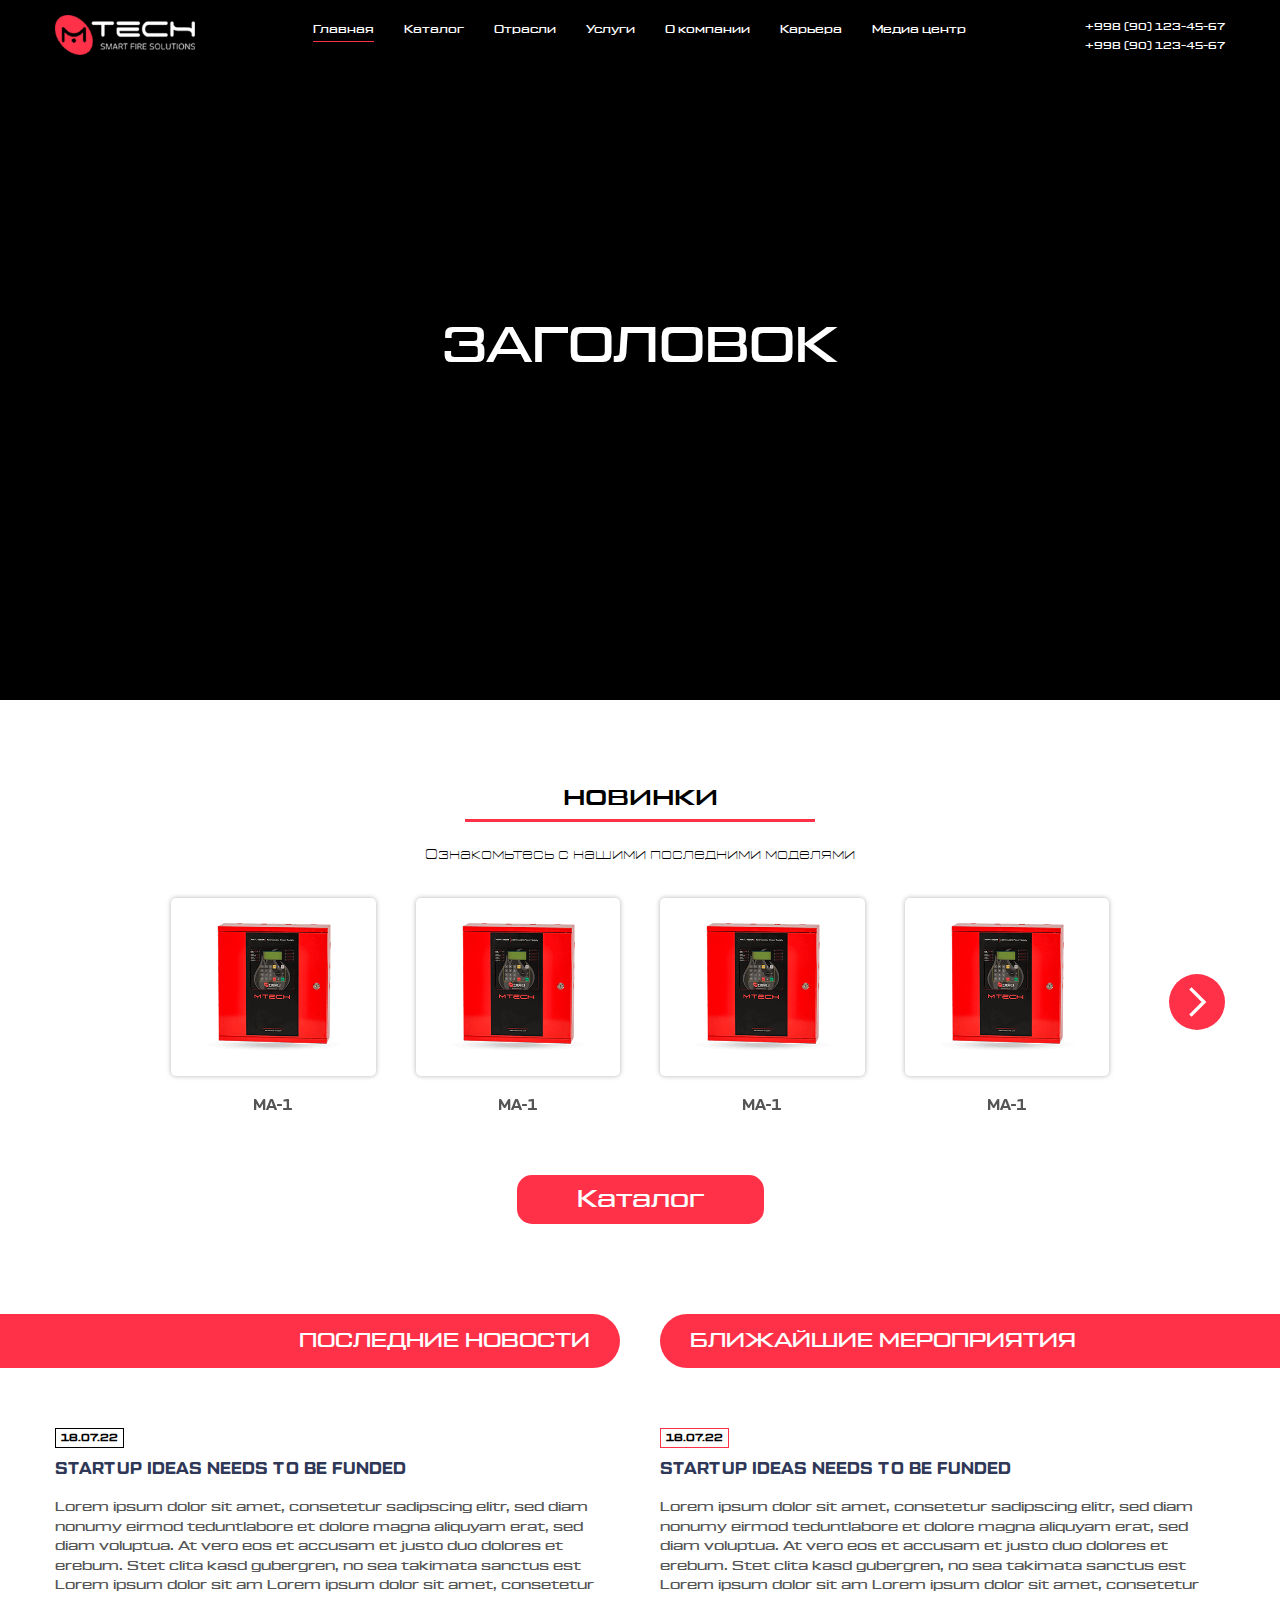
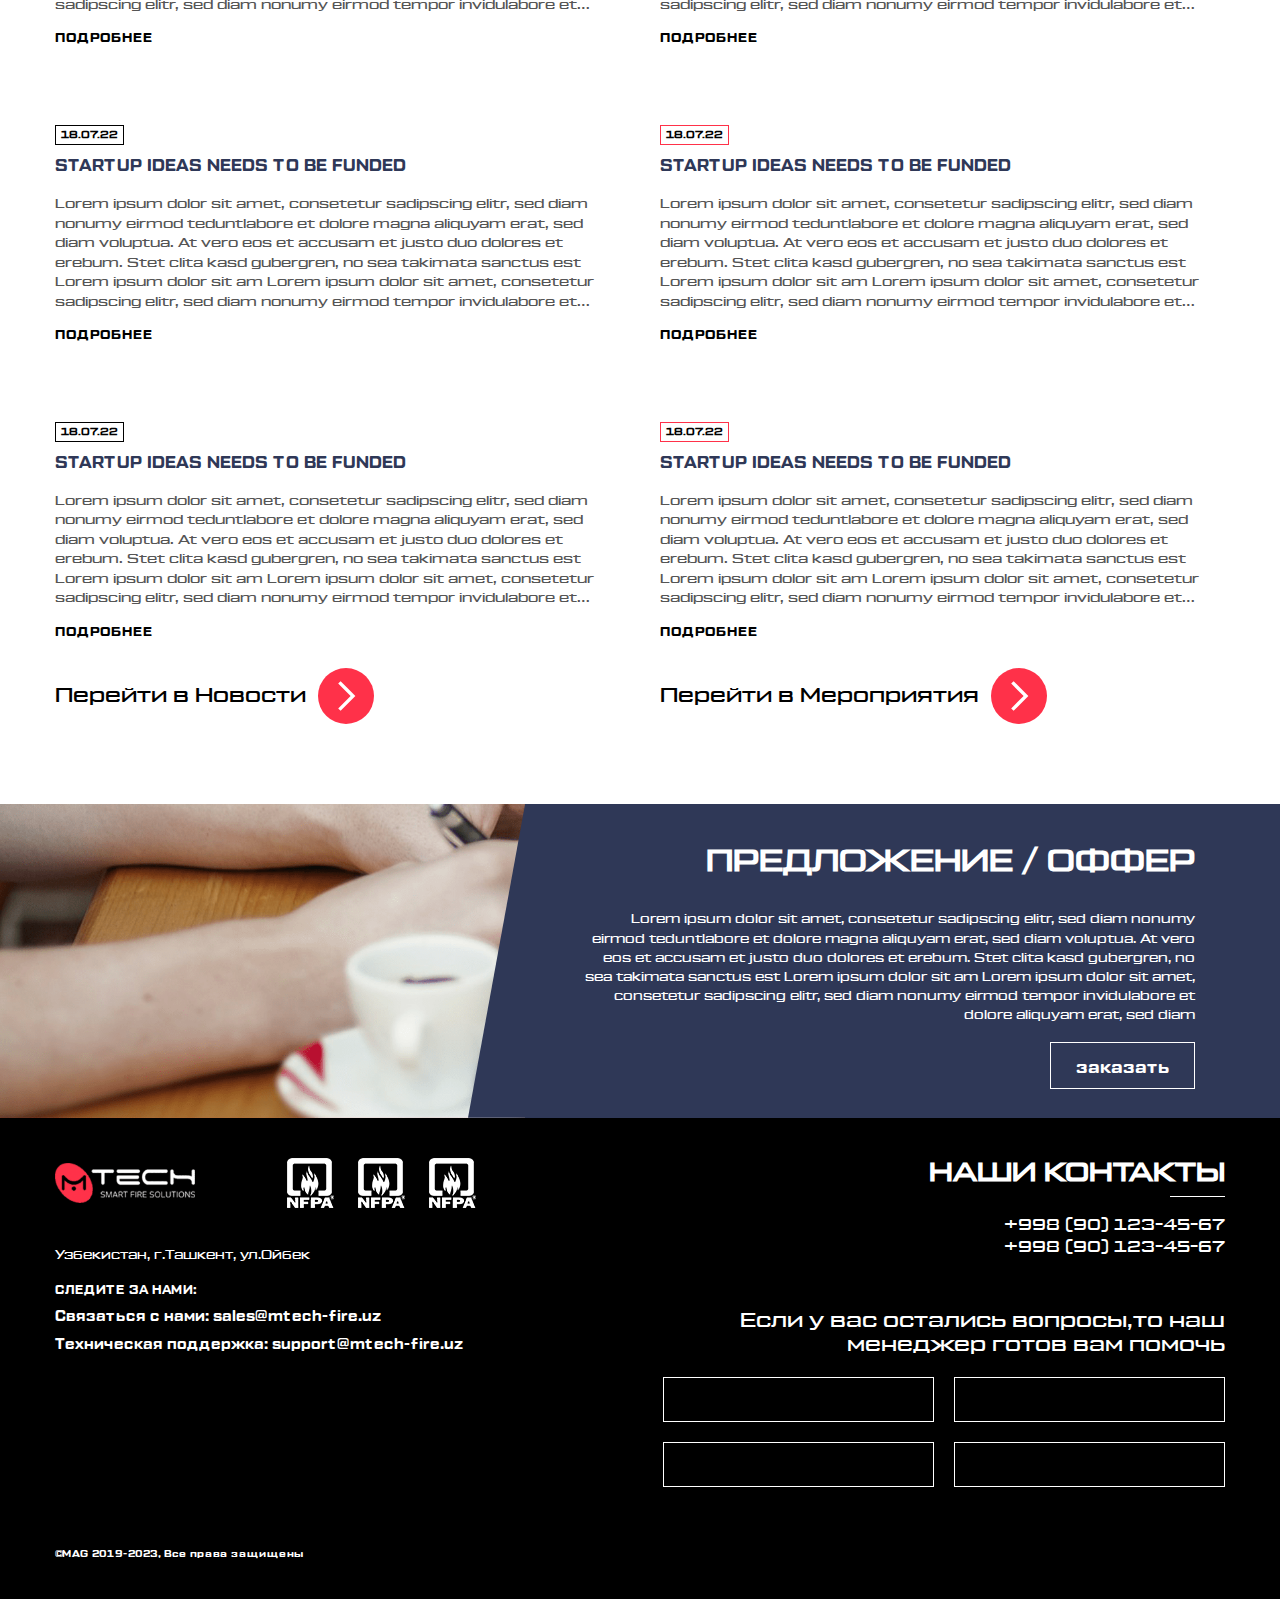
==== commit ae1ea16a: "product, industries pages" ====
--- a/index.html
+++ b/index.html
@@ -70,7 +70,7 @@
 </header>
 <main class="main">
     <section class="hero" id="hero" style="background-image: url('./images/hero-bg.png');">
-    
+    <h1 class="hero__title">Заголовок</h1>
 </section>
     <section class="novelties">
     <div class="container">
--- a/css/main.min.css
+++ b/css/main.min.css
@@ -1 +1 @@
-@import url(https://fonts.googleapis.com/css2?family=Open+Sans:ital,wght@0,400;0,600;1,400&display=swap);@font-face{font-family:'Tactic Sans Extended';src:url(../fonts/Tactic/TacticSansExd-Med.eot);src:local('Tactic Sans Extended Medium'),local('TacticSansExd-Med'),url(../fonts/Tactic/TacticSansExd-Med.eot?#iefix) format('embedded-opentype'),url(../fonts/Tactic/TacticSansExd-Med.woff2) format('woff2'),url(../fonts/Tactic/TacticSansExd-Med.woff) format('woff'),url(../fonts/Tactic/TacticSansExd-Med.ttf) format('truetype');font-weight:500;font-style:normal;font-display:swap}@font-face{font-family:'Tactic Round Bld';src:url(../fonts/Tactic/TacticRound-Bld.eot);src:local('Tactic Round Bld'),local('TacticRound-Bld'),url(../fonts/Tactic/TacticRound-Bld.eot?#iefix) format('embedded-opentype'),url(../fonts/Tactic/TacticRound-Bld.woff2) format('woff2'),url(../fonts/Tactic/TacticRound-Bld.woff) format('woff'),url(../fonts/Tactic/TacticRound-Bld.ttf) format('truetype');font-weight:700;font-style:normal;font-display:swap}@font-face{font-family:'Tactic Sans Extended';src:url(../fonts/Tactic/TacticSansExd-Thn.eot);src:local('Tactic Sans Extended Thin'),local('TacticSansExd-Thn'),url(../fonts/Tactic/TacticSansExd-Thn.eot?#iefix) format('embedded-opentype'),url(../fonts/Tactic/TacticSansExd-Thn.woff2) format('woff2'),url(../fonts/Tactic/TacticSansExd-Thn.woff) format('woff'),url(../fonts/Tactic/TacticSansExd-Thn.ttf) format('truetype');font-weight:100;font-style:normal;font-display:swap}*,::after,::before{-webkit-box-sizing:border-box;box-sizing:border-box}html{font-family:sans-serif;line-height:1.15;-webkit-text-size-adjust:100%;-webkit-tap-highlight-color:transparent}article,aside,figcaption,figure,footer,header,hgroup,main,nav,section{display:block}body{margin:0;font-family:-apple-system,BlinkMacSystemFont,"Segoe UI",Roboto,"Helvetica Neue",Arial,"Noto Sans","Liberation Sans",sans-serif,"Apple Color Emoji","Segoe UI Emoji","Segoe UI Symbol","Noto Color Emoji";font-size:1rem;font-weight:400;line-height:1.5;color:#212529;text-align:left;background-color:#fff}[tabindex="-1"]:focus:not(:focus-visible){outline:0!important}hr{-webkit-box-sizing:content-box;box-sizing:content-box;height:0;overflow:visible}h1,h2,h3,h4,h5,h6{margin-top:0;margin-bottom:.5rem}p{margin-top:0;margin-bottom:1rem}abbr[data-original-title],abbr[title]{text-decoration:underline;-webkit-text-decoration:underline dotted;text-decoration:underline dotted;cursor:help;border-bottom:0;-webkit-text-decoration-skip-ink:none;text-decoration-skip-ink:none}address{margin-bottom:1rem;font-style:normal;line-height:inherit}dl,ol,ul{margin-top:0;margin-bottom:1rem}ol ol,ol ul,ul ol,ul ul{margin-bottom:0}dt{font-weight:700}dd{margin-bottom:.5rem;margin-left:0}blockquote{margin:0 0 1rem}b,strong{font-weight:bolder}small{font-size:80%}sub,sup{position:relative;font-size:75%;line-height:0;vertical-align:baseline}sub{bottom:-.25em}sup{top:-.5em}a{color:#6cc2e5;text-decoration:none;background-color:transparent}a:hover{color:#2ba7da;text-decoration:underline}a:not([href]):not([class]){color:inherit;text-decoration:none}a:not([href]):not([class]):hover{color:inherit;text-decoration:none}code,kbd,pre,samp{font-family:SFMono-Regular,Menlo,Monaco,Consolas,"Liberation Mono","Courier New",monospace;font-size:1em}pre{margin-top:0;margin-bottom:1rem;overflow:auto;-ms-overflow-style:scrollbar}figure{margin:0 0 1rem}img{vertical-align:middle;border-style:none}svg{overflow:hidden;vertical-align:middle}table{border-collapse:collapse}caption{padding-top:.75rem;padding-bottom:.75rem;color:#6c757d;text-align:left;caption-side:bottom}th{text-align:inherit;text-align:-webkit-match-parent}label{display:inline-block;margin-bottom:.5rem}button{border-radius:0}button:focus:not(:focus-visible){outline:0}button,input,optgroup,select,textarea{margin:0;font-family:inherit;font-size:inherit;line-height:inherit}button,input{overflow:visible}button,select{text-transform:none}[role=button]{cursor:pointer}select{word-wrap:normal}[type=button],[type=reset],[type=submit],button{-webkit-appearance:button}[type=button]:not(:disabled),[type=reset]:not(:disabled),[type=submit]:not(:disabled),button:not(:disabled){cursor:pointer}[type=button]::-moz-focus-inner,[type=reset]::-moz-focus-inner,[type=submit]::-moz-focus-inner,button::-moz-focus-inner{padding:0;border-style:none}input[type=checkbox],input[type=radio]{-webkit-box-sizing:border-box;box-sizing:border-box;padding:0}textarea{overflow:auto;resize:vertical}fieldset{min-width:0;padding:0;margin:0;border:0}legend{display:block;width:100%;max-width:100%;padding:0;margin-bottom:.5rem;font-size:1.5rem;line-height:inherit;color:inherit;white-space:normal}progress{vertical-align:baseline}[type=number]::-webkit-inner-spin-button,[type=number]::-webkit-outer-spin-button{height:auto}[type=search]{outline-offset:-2px;-webkit-appearance:none}[type=search]::-webkit-search-decoration{-webkit-appearance:none}::-webkit-file-upload-button{font:inherit;-webkit-appearance:button}output{display:inline-block}summary{display:list-item;cursor:pointer}template{display:none}[hidden]{display:none!important}:root{--animate-duration:1s;--animate-delay:1s;--animate-repeat:1}.animate__animated{-webkit-animation-duration:1s;animation-duration:1s;-webkit-animation-duration:var(--animate-duration);animation-duration:var(--animate-duration);-webkit-animation-fill-mode:both;animation-fill-mode:both}.animate__animated.animate__infinite{-webkit-animation-iteration-count:infinite;animation-iteration-count:infinite}.animate__animated.animate__repeat-1{-webkit-animation-iteration-count:1;animation-iteration-count:1;-webkit-animation-iteration-count:var(--animate-repeat);animation-iteration-count:var(--animate-repeat)}.animate__animated.animate__repeat-2{-webkit-animation-iteration-count:2;animation-iteration-count:2;-webkit-animation-iteration-count:calc(var(--animate-repeat)*2);animation-iteration-count:calc(var(--animate-repeat)*2)}.animate__animated.animate__repeat-3{-webkit-animation-iteration-count:3;animation-iteration-count:3;-webkit-animation-iteration-count:calc(var(--animate-repeat)*3);animation-iteration-count:calc(var(--animate-repeat)*3)}.animate__animated.animate__delay-1s{-webkit-animation-delay:1s;animation-delay:1s;-webkit-animation-delay:var(--animate-delay);animation-delay:var(--animate-delay)}.animate__animated.animate__delay-2s{-webkit-animation-delay:2s;animation-delay:2s;-webkit-animation-delay:calc(var(--animate-delay)*2);animation-delay:calc(var(--animate-delay)*2)}.animate__animated.animate__delay-3s{-webkit-animation-delay:3s;animation-delay:3s;-webkit-animation-delay:calc(var(--animate-delay)*3);animation-delay:calc(var(--animate-delay)*3)}.animate__animated.animate__delay-4s{-webkit-animation-delay:4s;animation-delay:4s;-webkit-animation-delay:calc(var(--animate-delay)*4);animation-delay:calc(var(--animate-delay)*4)}.animate__animated.animate__delay-5s{-webkit-animation-delay:5s;animation-delay:5s;-webkit-animation-delay:calc(var(--animate-delay)*5);animation-delay:calc(var(--animate-delay)*5)}.animate__animated.animate__faster{-webkit-animation-duration:.5s;animation-duration:.5s;-webkit-animation-duration:calc(var(--animate-duration)/2);animation-duration:calc(var(--animate-duration)/2)}.animate__animated.animate__fast{-webkit-animation-duration:.8s;animation-duration:.8s;-webkit-animation-duration:calc(var(--animate-duration)*.8);animation-duration:calc(var(--animate-duration)*.8)}.animate__animated.animate__slow{-webkit-animation-duration:2s;animation-duration:2s;-webkit-animation-duration:calc(var(--animate-duration)*2);animation-duration:calc(var(--animate-duration)*2)}.animate__animated.animate__slower{-webkit-animation-duration:3s;animation-duration:3s;-webkit-animation-duration:calc(var(--animate-duration)*3);animation-duration:calc(var(--animate-duration)*3)}@media (prefers-reduced-motion:reduce),print{.animate__animated{-webkit-animation-duration:1ms!important;animation-duration:1ms!important;-webkit-transition-duration:1ms!important;-o-transition-duration:1ms!important;transition-duration:1ms!important;-webkit-animation-iteration-count:1!important;animation-iteration-count:1!important}.animate__animated[class*=Out]{opacity:0}}@-webkit-keyframes bounce{0%,20%,53%,to{-webkit-animation-timing-function:cubic-bezier(.215,.61,.355,1);animation-timing-function:cubic-bezier(.215,.61,.355,1);-webkit-transform:translateZ(0);transform:translateZ(0)}40%,43%{-webkit-animation-timing-function:cubic-bezier(.755,.05,.855,.06);animation-timing-function:cubic-bezier(.755,.05,.855,.06);-webkit-transform:translate3d(0,-30px,0) scaleY(1.1);transform:translate3d(0,-30px,0) scaleY(1.1)}70%{-webkit-animation-timing-function:cubic-bezier(.755,.05,.855,.06);animation-timing-function:cubic-bezier(.755,.05,.855,.06);-webkit-transform:translate3d(0,-15px,0) scaleY(1.05);transform:translate3d(0,-15px,0) scaleY(1.05)}80%{-webkit-transition-timing-function:cubic-bezier(.215,.61,.355,1);transition-timing-function:cubic-bezier(.215,.61,.355,1);-webkit-transform:translateZ(0) scaleY(.95);transform:translateZ(0) scaleY(.95)}90%{-webkit-transform:translate3d(0,-4px,0) scaleY(1.02);transform:translate3d(0,-4px,0) scaleY(1.02)}}@keyframes bounce{0%,20%,53%,to{-webkit-animation-timing-function:cubic-bezier(.215,.61,.355,1);animation-timing-function:cubic-bezier(.215,.61,.355,1);-webkit-transform:translateZ(0);transform:translateZ(0)}40%,43%{-webkit-animation-timing-function:cubic-bezier(.755,.05,.855,.06);animation-timing-function:cubic-bezier(.755,.05,.855,.06);-webkit-transform:translate3d(0,-30px,0) scaleY(1.1);transform:translate3d(0,-30px,0) scaleY(1.1)}70%{-webkit-animation-timing-function:cubic-bezier(.755,.05,.855,.06);animation-timing-function:cubic-bezier(.755,.05,.855,.06);-webkit-transform:translate3d(0,-15px,0) scaleY(1.05);transform:translate3d(0,-15px,0) scaleY(1.05)}80%{-webkit-transition-timing-function:cubic-bezier(.215,.61,.355,1);-o-transition-timing-function:cubic-bezier(.215,.61,.355,1);transition-timing-function:cubic-bezier(.215,.61,.355,1);-webkit-transform:translateZ(0) scaleY(.95);transform:translateZ(0) scaleY(.95)}90%{-webkit-transform:translate3d(0,-4px,0) scaleY(1.02);transform:translate3d(0,-4px,0) scaleY(1.02)}}.animate__bounce{-webkit-animation-name:bounce;animation-name:bounce;-webkit-transform-origin:center bottom;-ms-transform-origin:center bottom;transform-origin:center bottom}@-webkit-keyframes flash{0%,50%,to{opacity:1}25%,75%{opacity:0}}@keyframes flash{0%,50%,to{opacity:1}25%,75%{opacity:0}}.animate__flash{-webkit-animation-name:flash;animation-name:flash}@-webkit-keyframes pulse{0%{-webkit-transform:scaleX(1);transform:scaleX(1)}50%{-webkit-transform:scale3d(1.05,1.05,1.05);transform:scale3d(1.05,1.05,1.05)}to{-webkit-transform:scaleX(1);transform:scaleX(1)}}@keyframes pulse{0%{-webkit-transform:scaleX(1);transform:scaleX(1)}50%{-webkit-transform:scale3d(1.05,1.05,1.05);transform:scale3d(1.05,1.05,1.05)}to{-webkit-transform:scaleX(1);transform:scaleX(1)}}.animate__pulse{-webkit-animation-name:pulse;animation-name:pulse;-webkit-animation-timing-function:ease-in-out;animation-timing-function:ease-in-out}@-webkit-keyframes rubberBand{0%{-webkit-transform:scaleX(1);transform:scaleX(1)}30%{-webkit-transform:scale3d(1.25,.75,1);transform:scale3d(1.25,.75,1)}40%{-webkit-transform:scale3d(.75,1.25,1);transform:scale3d(.75,1.25,1)}50%{-webkit-transform:scale3d(1.15,.85,1);transform:scale3d(1.15,.85,1)}65%{-webkit-transform:scale3d(.95,1.05,1);transform:scale3d(.95,1.05,1)}75%{-webkit-transform:scale3d(1.05,.95,1);transform:scale3d(1.05,.95,1)}to{-webkit-transform:scaleX(1);transform:scaleX(1)}}@keyframes rubberBand{0%{-webkit-transform:scaleX(1);transform:scaleX(1)}30%{-webkit-transform:scale3d(1.25,.75,1);transform:scale3d(1.25,.75,1)}40%{-webkit-transform:scale3d(.75,1.25,1);transform:scale3d(.75,1.25,1)}50%{-webkit-transform:scale3d(1.15,.85,1);transform:scale3d(1.15,.85,1)}65%{-webkit-transform:scale3d(.95,1.05,1);transform:scale3d(.95,1.05,1)}75%{-webkit-transform:scale3d(1.05,.95,1);transform:scale3d(1.05,.95,1)}to{-webkit-transform:scaleX(1);transform:scaleX(1)}}.animate__rubberBand{-webkit-animation-name:rubberBand;animation-name:rubberBand}@-webkit-keyframes shakeX{0%,to{-webkit-transform:translateZ(0);transform:translateZ(0)}10%,30%,50%,70%,90%{-webkit-transform:translate3d(-10px,0,0);transform:translate3d(-10px,0,0)}20%,40%,60%,80%{-webkit-transform:translate3d(10px,0,0);transform:translate3d(10px,0,0)}}@keyframes shakeX{0%,to{-webkit-transform:translateZ(0);transform:translateZ(0)}10%,30%,50%,70%,90%{-webkit-transform:translate3d(-10px,0,0);transform:translate3d(-10px,0,0)}20%,40%,60%,80%{-webkit-transform:translate3d(10px,0,0);transform:translate3d(10px,0,0)}}.animate__shakeX{-webkit-animation-name:shakeX;animation-name:shakeX}@-webkit-keyframes shakeY{0%,to{-webkit-transform:translateZ(0);transform:translateZ(0)}10%,30%,50%,70%,90%{-webkit-transform:translate3d(0,-10px,0);transform:translate3d(0,-10px,0)}20%,40%,60%,80%{-webkit-transform:translate3d(0,10px,0);transform:translate3d(0,10px,0)}}@keyframes shakeY{0%,to{-webkit-transform:translateZ(0);transform:translateZ(0)}10%,30%,50%,70%,90%{-webkit-transform:translate3d(0,-10px,0);transform:translate3d(0,-10px,0)}20%,40%,60%,80%{-webkit-transform:translate3d(0,10px,0);transform:translate3d(0,10px,0)}}.animate__shakeY{-webkit-animation-name:shakeY;animation-name:shakeY}@-webkit-keyframes headShake{0%{-webkit-transform:translateX(0);transform:translateX(0)}6.5%{-webkit-transform:translateX(-6px) rotateY(-9deg);transform:translateX(-6px) rotateY(-9deg)}18.5%{-webkit-transform:translateX(5px) rotateY(7deg);transform:translateX(5px) rotateY(7deg)}31.5%{-webkit-transform:translateX(-3px) rotateY(-5deg);transform:translateX(-3px) rotateY(-5deg)}43.5%{-webkit-transform:translateX(2px) rotateY(3deg);transform:translateX(2px) rotateY(3deg)}50%{-webkit-transform:translateX(0);transform:translateX(0)}}@keyframes headShake{0%{-webkit-transform:translateX(0);transform:translateX(0)}6.5%{-webkit-transform:translateX(-6px) rotateY(-9deg);transform:translateX(-6px) rotateY(-9deg)}18.5%{-webkit-transform:translateX(5px) rotateY(7deg);transform:translateX(5px) rotateY(7deg)}31.5%{-webkit-transform:translateX(-3px) rotateY(-5deg);transform:translateX(-3px) rotateY(-5deg)}43.5%{-webkit-transform:translateX(2px) rotateY(3deg);transform:translateX(2px) rotateY(3deg)}50%{-webkit-transform:translateX(0);transform:translateX(0)}}.animate__headShake{-webkit-animation-timing-function:ease-in-out;animation-timing-function:ease-in-out;-webkit-animation-name:headShake;animation-name:headShake}@-webkit-keyframes swing{20%{-webkit-transform:rotate(15deg);transform:rotate(15deg)}40%{-webkit-transform:rotate(-10deg);transform:rotate(-10deg)}60%{-webkit-transform:rotate(5deg);transform:rotate(5deg)}80%{-webkit-transform:rotate(-5deg);transform:rotate(-5deg)}to{-webkit-transform:rotate(0);transform:rotate(0)}}@keyframes swing{20%{-webkit-transform:rotate(15deg);transform:rotate(15deg)}40%{-webkit-transform:rotate(-10deg);transform:rotate(-10deg)}60%{-webkit-transform:rotate(5deg);transform:rotate(5deg)}80%{-webkit-transform:rotate(-5deg);transform:rotate(-5deg)}to{-webkit-transform:rotate(0);transform:rotate(0)}}.animate__swing{-webkit-transform-origin:top center;-ms-transform-origin:top center;transform-origin:top center;-webkit-animation-name:swing;animation-name:swing}@-webkit-keyframes tada{0%{-webkit-transform:scaleX(1);transform:scaleX(1)}10%,20%{-webkit-transform:scale3d(.9,.9,.9) rotate(-3deg);transform:scale3d(.9,.9,.9) rotate(-3deg)}30%,50%,70%,90%{-webkit-transform:scale3d(1.1,1.1,1.1) rotate(3deg);transform:scale3d(1.1,1.1,1.1) rotate(3deg)}40%,60%,80%{-webkit-transform:scale3d(1.1,1.1,1.1) rotate(-3deg);transform:scale3d(1.1,1.1,1.1) rotate(-3deg)}to{-webkit-transform:scaleX(1);transform:scaleX(1)}}@keyframes tada{0%{-webkit-transform:scaleX(1);transform:scaleX(1)}10%,20%{-webkit-transform:scale3d(.9,.9,.9) rotate(-3deg);transform:scale3d(.9,.9,.9) rotate(-3deg)}30%,50%,70%,90%{-webkit-transform:scale3d(1.1,1.1,1.1) rotate(3deg);transform:scale3d(1.1,1.1,1.1) rotate(3deg)}40%,60%,80%{-webkit-transform:scale3d(1.1,1.1,1.1) rotate(-3deg);transform:scale3d(1.1,1.1,1.1) rotate(-3deg)}to{-webkit-transform:scaleX(1);transform:scaleX(1)}}.animate__tada{-webkit-animation-name:tada;animation-name:tada}@-webkit-keyframes wobble{0%{-webkit-transform:translateZ(0);transform:translateZ(0)}15%{-webkit-transform:translate3d(-25%,0,0) rotate(-5deg);transform:translate3d(-25%,0,0) rotate(-5deg)}30%{-webkit-transform:translate3d(20%,0,0) rotate(3deg);transform:translate3d(20%,0,0) rotate(3deg)}45%{-webkit-transform:translate3d(-15%,0,0) rotate(-3deg);transform:translate3d(-15%,0,0) rotate(-3deg)}60%{-webkit-transform:translate3d(10%,0,0) rotate(2deg);transform:translate3d(10%,0,0) rotate(2deg)}75%{-webkit-transform:translate3d(-5%,0,0) rotate(-1deg);transform:translate3d(-5%,0,0) rotate(-1deg)}to{-webkit-transform:translateZ(0);transform:translateZ(0)}}@keyframes wobble{0%{-webkit-transform:translateZ(0);transform:translateZ(0)}15%{-webkit-transform:translate3d(-25%,0,0) rotate(-5deg);transform:translate3d(-25%,0,0) rotate(-5deg)}30%{-webkit-transform:translate3d(20%,0,0) rotate(3deg);transform:translate3d(20%,0,0) rotate(3deg)}45%{-webkit-transform:translate3d(-15%,0,0) rotate(-3deg);transform:translate3d(-15%,0,0) rotate(-3deg)}60%{-webkit-transform:translate3d(10%,0,0) rotate(2deg);transform:translate3d(10%,0,0) rotate(2deg)}75%{-webkit-transform:translate3d(-5%,0,0) rotate(-1deg);transform:translate3d(-5%,0,0) rotate(-1deg)}to{-webkit-transform:translateZ(0);transform:translateZ(0)}}.animate__wobble{-webkit-animation-name:wobble;animation-name:wobble}@-webkit-keyframes jello{0%,11.1%,to{-webkit-transform:translateZ(0);transform:translateZ(0)}22.2%{-webkit-transform:skewX(-12.5deg) skewY(-12.5deg);transform:skewX(-12.5deg) skewY(-12.5deg)}33.3%{-webkit-transform:skewX(6.25deg) skewY(6.25deg);transform:skewX(6.25deg) skewY(6.25deg)}44.4%{-webkit-transform:skewX(-3.125deg) skewY(-3.125deg);transform:skewX(-3.125deg) skewY(-3.125deg)}55.5%{-webkit-transform:skewX(1.5625deg) skewY(1.5625deg);transform:skewX(1.5625deg) skewY(1.5625deg)}66.6%{-webkit-transform:skewX(-.78125deg) skewY(-.78125deg);transform:skewX(-.78125deg) skewY(-.78125deg)}77.7%{-webkit-transform:skewX(.39063deg) skewY(.39063deg);transform:skewX(.39063deg) skewY(.39063deg)}88.8%{-webkit-transform:skewX(-.19531deg) skewY(-.19531deg);transform:skewX(-.19531deg) skewY(-.19531deg)}}@keyframes jello{0%,11.1%,to{-webkit-transform:translateZ(0);transform:translateZ(0)}22.2%{-webkit-transform:skewX(-12.5deg) skewY(-12.5deg);transform:skewX(-12.5deg) skewY(-12.5deg)}33.3%{-webkit-transform:skewX(6.25deg) skewY(6.25deg);transform:skewX(6.25deg) skewY(6.25deg)}44.4%{-webkit-transform:skewX(-3.125deg) skewY(-3.125deg);transform:skewX(-3.125deg) skewY(-3.125deg)}55.5%{-webkit-transform:skewX(1.5625deg) skewY(1.5625deg);transform:skewX(1.5625deg) skewY(1.5625deg)}66.6%{-webkit-transform:skewX(-.78125deg) skewY(-.78125deg);transform:skewX(-.78125deg) skewY(-.78125deg)}77.7%{-webkit-transform:skewX(.39063deg) skewY(.39063deg);transform:skewX(.39063deg) skewY(.39063deg)}88.8%{-webkit-transform:skewX(-.19531deg) skewY(-.19531deg);transform:skewX(-.19531deg) skewY(-.19531deg)}}.animate__jello{-webkit-animation-name:jello;animation-name:jello;-webkit-transform-origin:center;-ms-transform-origin:center;transform-origin:center}@-webkit-keyframes heartBeat{0%{-webkit-transform:scale(1);transform:scale(1)}14%{-webkit-transform:scale(1.3);transform:scale(1.3)}28%{-webkit-transform:scale(1);transform:scale(1)}42%{-webkit-transform:scale(1.3);transform:scale(1.3)}70%{-webkit-transform:scale(1);transform:scale(1)}}@keyframes heartBeat{0%{-webkit-transform:scale(1);transform:scale(1)}14%{-webkit-transform:scale(1.3);transform:scale(1.3)}28%{-webkit-transform:scale(1);transform:scale(1)}42%{-webkit-transform:scale(1.3);transform:scale(1.3)}70%{-webkit-transform:scale(1);transform:scale(1)}}.animate__heartBeat{-webkit-animation-name:heartBeat;animation-name:heartBeat;-webkit-animation-duration:1.3s;animation-duration:1.3s;-webkit-animation-duration:calc(var(--animate-duration)*1.3);animation-duration:calc(var(--animate-duration)*1.3);-webkit-animation-timing-function:ease-in-out;animation-timing-function:ease-in-out}@-webkit-keyframes backInDown{0%{-webkit-transform:translateY(-1200px) scale(.7);transform:translateY(-1200px) scale(.7);opacity:.7}80%{-webkit-transform:translateY(0) scale(.7);transform:translateY(0) scale(.7);opacity:.7}to{-webkit-transform:scale(1);transform:scale(1);opacity:1}}@keyframes backInDown{0%{-webkit-transform:translateY(-1200px) scale(.7);transform:translateY(-1200px) scale(.7);opacity:.7}80%{-webkit-transform:translateY(0) scale(.7);transform:translateY(0) scale(.7);opacity:.7}to{-webkit-transform:scale(1);transform:scale(1);opacity:1}}.animate__backInDown{-webkit-animation-name:backInDown;animation-name:backInDown}@-webkit-keyframes backInLeft{0%{-webkit-transform:translateX(-2000px) scale(.7);transform:translateX(-2000px) scale(.7);opacity:.7}80%{-webkit-transform:translateX(0) scale(.7);transform:translateX(0) scale(.7);opacity:.7}to{-webkit-transform:scale(1);transform:scale(1);opacity:1}}@keyframes backInLeft{0%{-webkit-transform:translateX(-2000px) scale(.7);transform:translateX(-2000px) scale(.7);opacity:.7}80%{-webkit-transform:translateX(0) scale(.7);transform:translateX(0) scale(.7);opacity:.7}to{-webkit-transform:scale(1);transform:scale(1);opacity:1}}.animate__backInLeft{-webkit-animation-name:backInLeft;animation-name:backInLeft}@-webkit-keyframes backInRight{0%{-webkit-transform:translateX(2000px) scale(.7);transform:translateX(2000px) scale(.7);opacity:.7}80%{-webkit-transform:translateX(0) scale(.7);transform:translateX(0) scale(.7);opacity:.7}to{-webkit-transform:scale(1);transform:scale(1);opacity:1}}@keyframes backInRight{0%{-webkit-transform:translateX(2000px) scale(.7);transform:translateX(2000px) scale(.7);opacity:.7}80%{-webkit-transform:translateX(0) scale(.7);transform:translateX(0) scale(.7);opacity:.7}to{-webkit-transform:scale(1);transform:scale(1);opacity:1}}.animate__backInRight{-webkit-animation-name:backInRight;animation-name:backInRight}@-webkit-keyframes backInUp{0%{-webkit-transform:translateY(1200px) scale(.7);transform:translateY(1200px) scale(.7);opacity:.7}80%{-webkit-transform:translateY(0) scale(.7);transform:translateY(0) scale(.7);opacity:.7}to{-webkit-transform:scale(1);transform:scale(1);opacity:1}}@keyframes backInUp{0%{-webkit-transform:translateY(1200px) scale(.7);transform:translateY(1200px) scale(.7);opacity:.7}80%{-webkit-transform:translateY(0) scale(.7);transform:translateY(0) scale(.7);opacity:.7}to{-webkit-transform:scale(1);transform:scale(1);opacity:1}}.animate__backInUp{-webkit-animation-name:backInUp;animation-name:backInUp}@-webkit-keyframes backOutDown{0%{-webkit-transform:scale(1);transform:scale(1);opacity:1}20%{-webkit-transform:translateY(0) scale(.7);transform:translateY(0) scale(.7);opacity:.7}to{-webkit-transform:translateY(700px) scale(.7);transform:translateY(700px) scale(.7);opacity:.7}}@keyframes backOutDown{0%{-webkit-transform:scale(1);transform:scale(1);opacity:1}20%{-webkit-transform:translateY(0) scale(.7);transform:translateY(0) scale(.7);opacity:.7}to{-webkit-transform:translateY(700px) scale(.7);transform:translateY(700px) scale(.7);opacity:.7}}.animate__backOutDown{-webkit-animation-name:backOutDown;animation-name:backOutDown}@-webkit-keyframes backOutLeft{0%{-webkit-transform:scale(1);transform:scale(1);opacity:1}20%{-webkit-transform:translateX(0) scale(.7);transform:translateX(0) scale(.7);opacity:.7}to{-webkit-transform:translateX(-2000px) scale(.7);transform:translateX(-2000px) scale(.7);opacity:.7}}@keyframes backOutLeft{0%{-webkit-transform:scale(1);transform:scale(1);opacity:1}20%{-webkit-transform:translateX(0) scale(.7);transform:translateX(0) scale(.7);opacity:.7}to{-webkit-transform:translateX(-2000px) scale(.7);transform:translateX(-2000px) scale(.7);opacity:.7}}.animate__backOutLeft{-webkit-animation-name:backOutLeft;animation-name:backOutLeft}@-webkit-keyframes backOutRight{0%{-webkit-transform:scale(1);transform:scale(1);opacity:1}20%{-webkit-transform:translateX(0) scale(.7);transform:translateX(0) scale(.7);opacity:.7}to{-webkit-transform:translateX(2000px) scale(.7);transform:translateX(2000px) scale(.7);opacity:.7}}@keyframes backOutRight{0%{-webkit-transform:scale(1);transform:scale(1);opacity:1}20%{-webkit-transform:translateX(0) scale(.7);transform:translateX(0) scale(.7);opacity:.7}to{-webkit-transform:translateX(2000px) scale(.7);transform:translateX(2000px) scale(.7);opacity:.7}}.animate__backOutRight{-webkit-animation-name:backOutRight;animation-name:backOutRight}@-webkit-keyframes backOutUp{0%{-webkit-transform:scale(1);transform:scale(1);opacity:1}20%{-webkit-transform:translateY(0) scale(.7);transform:translateY(0) scale(.7);opacity:.7}to{-webkit-transform:translateY(-700px) scale(.7);transform:translateY(-700px) scale(.7);opacity:.7}}@keyframes backOutUp{0%{-webkit-transform:scale(1);transform:scale(1);opacity:1}20%{-webkit-transform:translateY(0) scale(.7);transform:translateY(0) scale(.7);opacity:.7}to{-webkit-transform:translateY(-700px) scale(.7);transform:translateY(-700px) scale(.7);opacity:.7}}.animate__backOutUp{-webkit-animation-name:backOutUp;animation-name:backOutUp}@-webkit-keyframes bounceIn{0%,20%,40%,60%,80%,to{-webkit-animation-timing-function:cubic-bezier(.215,.61,.355,1);animation-timing-function:cubic-bezier(.215,.61,.355,1)}0%{opacity:0;-webkit-transform:scale3d(.3,.3,.3);transform:scale3d(.3,.3,.3)}20%{-webkit-transform:scale3d(1.1,1.1,1.1);transform:scale3d(1.1,1.1,1.1)}40%{-webkit-transform:scale3d(.9,.9,.9);transform:scale3d(.9,.9,.9)}60%{opacity:1;-webkit-transform:scale3d(1.03,1.03,1.03);transform:scale3d(1.03,1.03,1.03)}80%{-webkit-transform:scale3d(.97,.97,.97);transform:scale3d(.97,.97,.97)}to{opacity:1;-webkit-transform:scaleX(1);transform:scaleX(1)}}@keyframes bounceIn{0%,20%,40%,60%,80%,to{-webkit-animation-timing-function:cubic-bezier(.215,.61,.355,1);animation-timing-function:cubic-bezier(.215,.61,.355,1)}0%{opacity:0;-webkit-transform:scale3d(.3,.3,.3);transform:scale3d(.3,.3,.3)}20%{-webkit-transform:scale3d(1.1,1.1,1.1);transform:scale3d(1.1,1.1,1.1)}40%{-webkit-transform:scale3d(.9,.9,.9);transform:scale3d(.9,.9,.9)}60%{opacity:1;-webkit-transform:scale3d(1.03,1.03,1.03);transform:scale3d(1.03,1.03,1.03)}80%{-webkit-transform:scale3d(.97,.97,.97);transform:scale3d(.97,.97,.97)}to{opacity:1;-webkit-transform:scaleX(1);transform:scaleX(1)}}.animate__bounceIn{-webkit-animation-duration:.75s;animation-duration:.75s;-webkit-animation-duration:calc(var(--animate-duration)*.75);animation-duration:calc(var(--animate-duration)*.75);-webkit-animation-name:bounceIn;animation-name:bounceIn}@-webkit-keyframes bounceInDown{0%,60%,75%,90%,to{-webkit-animation-timing-function:cubic-bezier(.215,.61,.355,1);animation-timing-function:cubic-bezier(.215,.61,.355,1)}0%{opacity:0;-webkit-transform:translate3d(0,-3000px,0) scaleY(3);transform:translate3d(0,-3000px,0) scaleY(3)}60%{opacity:1;-webkit-transform:translate3d(0,25px,0) scaleY(.9);transform:translate3d(0,25px,0) scaleY(.9)}75%{-webkit-transform:translate3d(0,-10px,0) scaleY(.95);transform:translate3d(0,-10px,0) scaleY(.95)}90%{-webkit-transform:translate3d(0,5px,0) scaleY(.985);transform:translate3d(0,5px,0) scaleY(.985)}to{-webkit-transform:translateZ(0);transform:translateZ(0)}}@keyframes bounceInDown{0%,60%,75%,90%,to{-webkit-animation-timing-function:cubic-bezier(.215,.61,.355,1);animation-timing-function:cubic-bezier(.215,.61,.355,1)}0%{opacity:0;-webkit-transform:translate3d(0,-3000px,0) scaleY(3);transform:translate3d(0,-3000px,0) scaleY(3)}60%{opacity:1;-webkit-transform:translate3d(0,25px,0) scaleY(.9);transform:translate3d(0,25px,0) scaleY(.9)}75%{-webkit-transform:translate3d(0,-10px,0) scaleY(.95);transform:translate3d(0,-10px,0) scaleY(.95)}90%{-webkit-transform:translate3d(0,5px,0) scaleY(.985);transform:translate3d(0,5px,0) scaleY(.985)}to{-webkit-transform:translateZ(0);transform:translateZ(0)}}.animate__bounceInDown{-webkit-animation-name:bounceInDown;animation-name:bounceInDown}@-webkit-keyframes bounceInLeft{0%,60%,75%,90%,to{-webkit-animation-timing-function:cubic-bezier(.215,.61,.355,1);animation-timing-function:cubic-bezier(.215,.61,.355,1)}0%{opacity:0;-webkit-transform:translate3d(-3000px,0,0) scaleX(3);transform:translate3d(-3000px,0,0) scaleX(3)}60%{opacity:1;-webkit-transform:translate3d(25px,0,0) scaleX(1);transform:translate3d(25px,0,0) scaleX(1)}75%{-webkit-transform:translate3d(-10px,0,0) scaleX(.98);transform:translate3d(-10px,0,0) scaleX(.98)}90%{-webkit-transform:translate3d(5px,0,0) scaleX(.995);transform:translate3d(5px,0,0) scaleX(.995)}to{-webkit-transform:translateZ(0);transform:translateZ(0)}}@keyframes bounceInLeft{0%,60%,75%,90%,to{-webkit-animation-timing-function:cubic-bezier(.215,.61,.355,1);animation-timing-function:cubic-bezier(.215,.61,.355,1)}0%{opacity:0;-webkit-transform:translate3d(-3000px,0,0) scaleX(3);transform:translate3d(-3000px,0,0) scaleX(3)}60%{opacity:1;-webkit-transform:translate3d(25px,0,0) scaleX(1);transform:translate3d(25px,0,0) scaleX(1)}75%{-webkit-transform:translate3d(-10px,0,0) scaleX(.98);transform:translate3d(-10px,0,0) scaleX(.98)}90%{-webkit-transform:translate3d(5px,0,0) scaleX(.995);transform:translate3d(5px,0,0) scaleX(.995)}to{-webkit-transform:translateZ(0);transform:translateZ(0)}}.animate__bounceInLeft{-webkit-animation-name:bounceInLeft;animation-name:bounceInLeft}@-webkit-keyframes bounceInRight{0%,60%,75%,90%,to{-webkit-animation-timing-function:cubic-bezier(.215,.61,.355,1);animation-timing-function:cubic-bezier(.215,.61,.355,1)}0%{opacity:0;-webkit-transform:translate3d(3000px,0,0) scaleX(3);transform:translate3d(3000px,0,0) scaleX(3)}60%{opacity:1;-webkit-transform:translate3d(-25px,0,0) scaleX(1);transform:translate3d(-25px,0,0) scaleX(1)}75%{-webkit-transform:translate3d(10px,0,0) scaleX(.98);transform:translate3d(10px,0,0) scaleX(.98)}90%{-webkit-transform:translate3d(-5px,0,0) scaleX(.995);transform:translate3d(-5px,0,0) scaleX(.995)}to{-webkit-transform:translateZ(0);transform:translateZ(0)}}@keyframes bounceInRight{0%,60%,75%,90%,to{-webkit-animation-timing-function:cubic-bezier(.215,.61,.355,1);animation-timing-function:cubic-bezier(.215,.61,.355,1)}0%{opacity:0;-webkit-transform:translate3d(3000px,0,0) scaleX(3);transform:translate3d(3000px,0,0) scaleX(3)}60%{opacity:1;-webkit-transform:translate3d(-25px,0,0) scaleX(1);transform:translate3d(-25px,0,0) scaleX(1)}75%{-webkit-transform:translate3d(10px,0,0) scaleX(.98);transform:translate3d(10px,0,0) scaleX(.98)}90%{-webkit-transform:translate3d(-5px,0,0) scaleX(.995);transform:translate3d(-5px,0,0) scaleX(.995)}to{-webkit-transform:translateZ(0);transform:translateZ(0)}}.animate__bounceInRight{-webkit-animation-name:bounceInRight;animation-name:bounceInRight}@-webkit-keyframes bounceInUp{0%,60%,75%,90%,to{-webkit-animation-timing-function:cubic-bezier(.215,.61,.355,1);animation-timing-function:cubic-bezier(.215,.61,.355,1)}0%{opacity:0;-webkit-transform:translate3d(0,3000px,0) scaleY(5);transform:translate3d(0,3000px,0) scaleY(5)}60%{opacity:1;-webkit-transform:translate3d(0,-20px,0) scaleY(.9);transform:translate3d(0,-20px,0) scaleY(.9)}75%{-webkit-transform:translate3d(0,10px,0) scaleY(.95);transform:translate3d(0,10px,0) scaleY(.95)}90%{-webkit-transform:translate3d(0,-5px,0) scaleY(.985);transform:translate3d(0,-5px,0) scaleY(.985)}to{-webkit-transform:translateZ(0);transform:translateZ(0)}}@keyframes bounceInUp{0%,60%,75%,90%,to{-webkit-animation-timing-function:cubic-bezier(.215,.61,.355,1);animation-timing-function:cubic-bezier(.215,.61,.355,1)}0%{opacity:0;-webkit-transform:translate3d(0,3000px,0) scaleY(5);transform:translate3d(0,3000px,0) scaleY(5)}60%{opacity:1;-webkit-transform:translate3d(0,-20px,0) scaleY(.9);transform:translate3d(0,-20px,0) scaleY(.9)}75%{-webkit-transform:translate3d(0,10px,0) scaleY(.95);transform:translate3d(0,10px,0) scaleY(.95)}90%{-webkit-transform:translate3d(0,-5px,0) scaleY(.985);transform:translate3d(0,-5px,0) scaleY(.985)}to{-webkit-transform:translateZ(0);transform:translateZ(0)}}.animate__bounceInUp{-webkit-animation-name:bounceInUp;animation-name:bounceInUp}@-webkit-keyframes bounceOut{20%{-webkit-transform:scale3d(.9,.9,.9);transform:scale3d(.9,.9,.9)}50%,55%{opacity:1;-webkit-transform:scale3d(1.1,1.1,1.1);transform:scale3d(1.1,1.1,1.1)}to{opacity:0;-webkit-transform:scale3d(.3,.3,.3);transform:scale3d(.3,.3,.3)}}@keyframes bounceOut{20%{-webkit-transform:scale3d(.9,.9,.9);transform:scale3d(.9,.9,.9)}50%,55%{opacity:1;-webkit-transform:scale3d(1.1,1.1,1.1);transform:scale3d(1.1,1.1,1.1)}to{opacity:0;-webkit-transform:scale3d(.3,.3,.3);transform:scale3d(.3,.3,.3)}}.animate__bounceOut{-webkit-animation-duration:.75s;animation-duration:.75s;-webkit-animation-duration:calc(var(--animate-duration)*.75);animation-duration:calc(var(--animate-duration)*.75);-webkit-animation-name:bounceOut;animation-name:bounceOut}@-webkit-keyframes bounceOutDown{20%{-webkit-transform:translate3d(0,10px,0) scaleY(.985);transform:translate3d(0,10px,0) scaleY(.985)}40%,45%{opacity:1;-webkit-transform:translate3d(0,-20px,0) scaleY(.9);transform:translate3d(0,-20px,0) scaleY(.9)}to{opacity:0;-webkit-transform:translate3d(0,2000px,0) scaleY(3);transform:translate3d(0,2000px,0) scaleY(3)}}@keyframes bounceOutDown{20%{-webkit-transform:translate3d(0,10px,0) scaleY(.985);transform:translate3d(0,10px,0) scaleY(.985)}40%,45%{opacity:1;-webkit-transform:translate3d(0,-20px,0) scaleY(.9);transform:translate3d(0,-20px,0) scaleY(.9)}to{opacity:0;-webkit-transform:translate3d(0,2000px,0) scaleY(3);transform:translate3d(0,2000px,0) scaleY(3)}}.animate__bounceOutDown{-webkit-animation-name:bounceOutDown;animation-name:bounceOutDown}@-webkit-keyframes bounceOutLeft{20%{opacity:1;-webkit-transform:translate3d(20px,0,0) scaleX(.9);transform:translate3d(20px,0,0) scaleX(.9)}to{opacity:0;-webkit-transform:translate3d(-2000px,0,0) scaleX(2);transform:translate3d(-2000px,0,0) scaleX(2)}}@keyframes bounceOutLeft{20%{opacity:1;-webkit-transform:translate3d(20px,0,0) scaleX(.9);transform:translate3d(20px,0,0) scaleX(.9)}to{opacity:0;-webkit-transform:translate3d(-2000px,0,0) scaleX(2);transform:translate3d(-2000px,0,0) scaleX(2)}}.animate__bounceOutLeft{-webkit-animation-name:bounceOutLeft;animation-name:bounceOutLeft}@-webkit-keyframes bounceOutRight{20%{opacity:1;-webkit-transform:translate3d(-20px,0,0) scaleX(.9);transform:translate3d(-20px,0,0) scaleX(.9)}to{opacity:0;-webkit-transform:translate3d(2000px,0,0) scaleX(2);transform:translate3d(2000px,0,0) scaleX(2)}}@keyframes bounceOutRight{20%{opacity:1;-webkit-transform:translate3d(-20px,0,0) scaleX(.9);transform:translate3d(-20px,0,0) scaleX(.9)}to{opacity:0;-webkit-transform:translate3d(2000px,0,0) scaleX(2);transform:translate3d(2000px,0,0) scaleX(2)}}.animate__bounceOutRight{-webkit-animation-name:bounceOutRight;animation-name:bounceOutRight}@-webkit-keyframes bounceOutUp{20%{-webkit-transform:translate3d(0,-10px,0) scaleY(.985);transform:translate3d(0,-10px,0) scaleY(.985)}40%,45%{opacity:1;-webkit-transform:translate3d(0,20px,0) scaleY(.9);transform:translate3d(0,20px,0) scaleY(.9)}to{opacity:0;-webkit-transform:translate3d(0,-2000px,0) scaleY(3);transform:translate3d(0,-2000px,0) scaleY(3)}}@keyframes bounceOutUp{20%{-webkit-transform:translate3d(0,-10px,0) scaleY(.985);transform:translate3d(0,-10px,0) scaleY(.985)}40%,45%{opacity:1;-webkit-transform:translate3d(0,20px,0) scaleY(.9);transform:translate3d(0,20px,0) scaleY(.9)}to{opacity:0;-webkit-transform:translate3d(0,-2000px,0) scaleY(3);transform:translate3d(0,-2000px,0) scaleY(3)}}.animate__bounceOutUp{-webkit-animation-name:bounceOutUp;animation-name:bounceOutUp}@-webkit-keyframes fadeIn{0%{opacity:0}to{opacity:1}}@keyframes fadeIn{0%{opacity:0}to{opacity:1}}.animate__fadeIn{-webkit-animation-name:fadeIn;animation-name:fadeIn}@-webkit-keyframes fadeInDown{0%{opacity:0;-webkit-transform:translate3d(0,-100%,0);transform:translate3d(0,-100%,0)}to{opacity:1;-webkit-transform:translateZ(0);transform:translateZ(0)}}@keyframes fadeInDown{0%{opacity:0;-webkit-transform:translate3d(0,-100%,0);transform:translate3d(0,-100%,0)}to{opacity:1;-webkit-transform:translateZ(0);transform:translateZ(0)}}.animate__fadeInDown{-webkit-animation-name:fadeInDown;animation-name:fadeInDown}@-webkit-keyframes fadeInDownBig{0%{opacity:0;-webkit-transform:translate3d(0,-2000px,0);transform:translate3d(0,-2000px,0)}to{opacity:1;-webkit-transform:translateZ(0);transform:translateZ(0)}}@keyframes fadeInDownBig{0%{opacity:0;-webkit-transform:translate3d(0,-2000px,0);transform:translate3d(0,-2000px,0)}to{opacity:1;-webkit-transform:translateZ(0);transform:translateZ(0)}}.animate__fadeInDownBig{-webkit-animation-name:fadeInDownBig;animation-name:fadeInDownBig}@-webkit-keyframes fadeInLeft{0%{opacity:0;-webkit-transform:translate3d(-100%,0,0);transform:translate3d(-100%,0,0)}to{opacity:1;-webkit-transform:translateZ(0);transform:translateZ(0)}}@keyframes fadeInLeft{0%{opacity:0;-webkit-transform:translate3d(-100%,0,0);transform:translate3d(-100%,0,0)}to{opacity:1;-webkit-transform:translateZ(0);transform:translateZ(0)}}.animate__fadeInLeft{-webkit-animation-name:fadeInLeft;animation-name:fadeInLeft}@-webkit-keyframes fadeInLeftBig{0%{opacity:0;-webkit-transform:translate3d(-2000px,0,0);transform:translate3d(-2000px,0,0)}to{opacity:1;-webkit-transform:translateZ(0);transform:translateZ(0)}}@keyframes fadeInLeftBig{0%{opacity:0;-webkit-transform:translate3d(-2000px,0,0);transform:translate3d(-2000px,0,0)}to{opacity:1;-webkit-transform:translateZ(0);transform:translateZ(0)}}.animate__fadeInLeftBig{-webkit-animation-name:fadeInLeftBig;animation-name:fadeInLeftBig}@-webkit-keyframes fadeInRight{0%{opacity:0;-webkit-transform:translate3d(100%,0,0);transform:translate3d(100%,0,0)}to{opacity:1;-webkit-transform:translateZ(0);transform:translateZ(0)}}@keyframes fadeInRight{0%{opacity:0;-webkit-transform:translate3d(100%,0,0);transform:translate3d(100%,0,0)}to{opacity:1;-webkit-transform:translateZ(0);transform:translateZ(0)}}.animate__fadeInRight{-webkit-animation-name:fadeInRight;animation-name:fadeInRight}@-webkit-keyframes fadeInRightBig{0%{opacity:0;-webkit-transform:translate3d(2000px,0,0);transform:translate3d(2000px,0,0)}to{opacity:1;-webkit-transform:translateZ(0);transform:translateZ(0)}}@keyframes fadeInRightBig{0%{opacity:0;-webkit-transform:translate3d(2000px,0,0);transform:translate3d(2000px,0,0)}to{opacity:1;-webkit-transform:translateZ(0);transform:translateZ(0)}}.animate__fadeInRightBig{-webkit-animation-name:fadeInRightBig;animation-name:fadeInRightBig}@-webkit-keyframes fadeInUp{0%{opacity:0;-webkit-transform:translate3d(0,100%,0);transform:translate3d(0,100%,0)}to{opacity:1;-webkit-transform:translateZ(0);transform:translateZ(0)}}@keyframes fadeInUp{0%{opacity:0;-webkit-transform:translate3d(0,100%,0);transform:translate3d(0,100%,0)}to{opacity:1;-webkit-transform:translateZ(0);transform:translateZ(0)}}.animate__fadeInUp{-webkit-animation-name:fadeInUp;animation-name:fadeInUp}@-webkit-keyframes fadeInUpBig{0%{opacity:0;-webkit-transform:translate3d(0,2000px,0);transform:translate3d(0,2000px,0)}to{opacity:1;-webkit-transform:translateZ(0);transform:translateZ(0)}}@keyframes fadeInUpBig{0%{opacity:0;-webkit-transform:translate3d(0,2000px,0);transform:translate3d(0,2000px,0)}to{opacity:1;-webkit-transform:translateZ(0);transform:translateZ(0)}}.animate__fadeInUpBig{-webkit-animation-name:fadeInUpBig;animation-name:fadeInUpBig}@-webkit-keyframes fadeInTopLeft{0%{opacity:0;-webkit-transform:translate3d(-100%,-100%,0);transform:translate3d(-100%,-100%,0)}to{opacity:1;-webkit-transform:translateZ(0);transform:translateZ(0)}}@keyframes fadeInTopLeft{0%{opacity:0;-webkit-transform:translate3d(-100%,-100%,0);transform:translate3d(-100%,-100%,0)}to{opacity:1;-webkit-transform:translateZ(0);transform:translateZ(0)}}.animate__fadeInTopLeft{-webkit-animation-name:fadeInTopLeft;animation-name:fadeInTopLeft}@-webkit-keyframes fadeInTopRight{0%{opacity:0;-webkit-transform:translate3d(100%,-100%,0);transform:translate3d(100%,-100%,0)}to{opacity:1;-webkit-transform:translateZ(0);transform:translateZ(0)}}@keyframes fadeInTopRight{0%{opacity:0;-webkit-transform:translate3d(100%,-100%,0);transform:translate3d(100%,-100%,0)}to{opacity:1;-webkit-transform:translateZ(0);transform:translateZ(0)}}.animate__fadeInTopRight{-webkit-animation-name:fadeInTopRight;animation-name:fadeInTopRight}@-webkit-keyframes fadeInBottomLeft{0%{opacity:0;-webkit-transform:translate3d(-100%,100%,0);transform:translate3d(-100%,100%,0)}to{opacity:1;-webkit-transform:translateZ(0);transform:translateZ(0)}}@keyframes fadeInBottomLeft{0%{opacity:0;-webkit-transform:translate3d(-100%,100%,0);transform:translate3d(-100%,100%,0)}to{opacity:1;-webkit-transform:translateZ(0);transform:translateZ(0)}}.animate__fadeInBottomLeft{-webkit-animation-name:fadeInBottomLeft;animation-name:fadeInBottomLeft}@-webkit-keyframes fadeInBottomRight{0%{opacity:0;-webkit-transform:translate3d(100%,100%,0);transform:translate3d(100%,100%,0)}to{opacity:1;-webkit-transform:translateZ(0);transform:translateZ(0)}}@keyframes fadeInBottomRight{0%{opacity:0;-webkit-transform:translate3d(100%,100%,0);transform:translate3d(100%,100%,0)}to{opacity:1;-webkit-transform:translateZ(0);transform:translateZ(0)}}.animate__fadeInBottomRight{-webkit-animation-name:fadeInBottomRight;animation-name:fadeInBottomRight}@-webkit-keyframes fadeOut{0%{opacity:1}to{opacity:0}}@keyframes fadeOut{0%{opacity:1}to{opacity:0}}.animate__fadeOut{-webkit-animation-name:fadeOut;animation-name:fadeOut}@-webkit-keyframes fadeOutDown{0%{opacity:1}to{opacity:0;-webkit-transform:translate3d(0,100%,0);transform:translate3d(0,100%,0)}}@keyframes fadeOutDown{0%{opacity:1}to{opacity:0;-webkit-transform:translate3d(0,100%,0);transform:translate3d(0,100%,0)}}.animate__fadeOutDown{-webkit-animation-name:fadeOutDown;animation-name:fadeOutDown}@-webkit-keyframes fadeOutDownBig{0%{opacity:1}to{opacity:0;-webkit-transform:translate3d(0,2000px,0);transform:translate3d(0,2000px,0)}}@keyframes fadeOutDownBig{0%{opacity:1}to{opacity:0;-webkit-transform:translate3d(0,2000px,0);transform:translate3d(0,2000px,0)}}.animate__fadeOutDownBig{-webkit-animation-name:fadeOutDownBig;animation-name:fadeOutDownBig}@-webkit-keyframes fadeOutLeft{0%{opacity:1}to{opacity:0;-webkit-transform:translate3d(-100%,0,0);transform:translate3d(-100%,0,0)}}@keyframes fadeOutLeft{0%{opacity:1}to{opacity:0;-webkit-transform:translate3d(-100%,0,0);transform:translate3d(-100%,0,0)}}.animate__fadeOutLeft{-webkit-animation-name:fadeOutLeft;animation-name:fadeOutLeft}@-webkit-keyframes fadeOutLeftBig{0%{opacity:1}to{opacity:0;-webkit-transform:translate3d(-2000px,0,0);transform:translate3d(-2000px,0,0)}}@keyframes fadeOutLeftBig{0%{opacity:1}to{opacity:0;-webkit-transform:translate3d(-2000px,0,0);transform:translate3d(-2000px,0,0)}}.animate__fadeOutLeftBig{-webkit-animation-name:fadeOutLeftBig;animation-name:fadeOutLeftBig}@-webkit-keyframes fadeOutRight{0%{opacity:1}to{opacity:0;-webkit-transform:translate3d(100%,0,0);transform:translate3d(100%,0,0)}}@keyframes fadeOutRight{0%{opacity:1}to{opacity:0;-webkit-transform:translate3d(100%,0,0);transform:translate3d(100%,0,0)}}.animate__fadeOutRight{-webkit-animation-name:fadeOutRight;animation-name:fadeOutRight}@-webkit-keyframes fadeOutRightBig{0%{opacity:1}to{opacity:0;-webkit-transform:translate3d(2000px,0,0);transform:translate3d(2000px,0,0)}}@keyframes fadeOutRightBig{0%{opacity:1}to{opacity:0;-webkit-transform:translate3d(2000px,0,0);transform:translate3d(2000px,0,0)}}.animate__fadeOutRightBig{-webkit-animation-name:fadeOutRightBig;animation-name:fadeOutRightBig}@-webkit-keyframes fadeOutUp{0%{opacity:1}to{opacity:0;-webkit-transform:translate3d(0,-100%,0);transform:translate3d(0,-100%,0)}}@keyframes fadeOutUp{0%{opacity:1}to{opacity:0;-webkit-transform:translate3d(0,-100%,0);transform:translate3d(0,-100%,0)}}.animate__fadeOutUp{-webkit-animation-name:fadeOutUp;animation-name:fadeOutUp}@-webkit-keyframes fadeOutUpBig{0%{opacity:1}to{opacity:0;-webkit-transform:translate3d(0,-2000px,0);transform:translate3d(0,-2000px,0)}}@keyframes fadeOutUpBig{0%{opacity:1}to{opacity:0;-webkit-transform:translate3d(0,-2000px,0);transform:translate3d(0,-2000px,0)}}.animate__fadeOutUpBig{-webkit-animation-name:fadeOutUpBig;animation-name:fadeOutUpBig}@-webkit-keyframes fadeOutTopLeft{0%{opacity:1;-webkit-transform:translateZ(0);transform:translateZ(0)}to{opacity:0;-webkit-transform:translate3d(-100%,-100%,0);transform:translate3d(-100%,-100%,0)}}@keyframes fadeOutTopLeft{0%{opacity:1;-webkit-transform:translateZ(0);transform:translateZ(0)}to{opacity:0;-webkit-transform:translate3d(-100%,-100%,0);transform:translate3d(-100%,-100%,0)}}.animate__fadeOutTopLeft{-webkit-animation-name:fadeOutTopLeft;animation-name:fadeOutTopLeft}@-webkit-keyframes fadeOutTopRight{0%{opacity:1;-webkit-transform:translateZ(0);transform:translateZ(0)}to{opacity:0;-webkit-transform:translate3d(100%,-100%,0);transform:translate3d(100%,-100%,0)}}@keyframes fadeOutTopRight{0%{opacity:1;-webkit-transform:translateZ(0);transform:translateZ(0)}to{opacity:0;-webkit-transform:translate3d(100%,-100%,0);transform:translate3d(100%,-100%,0)}}.animate__fadeOutTopRight{-webkit-animation-name:fadeOutTopRight;animation-name:fadeOutTopRight}@-webkit-keyframes fadeOutBottomRight{0%{opacity:1;-webkit-transform:translateZ(0);transform:translateZ(0)}to{opacity:0;-webkit-transform:translate3d(100%,100%,0);transform:translate3d(100%,100%,0)}}@keyframes fadeOutBottomRight{0%{opacity:1;-webkit-transform:translateZ(0);transform:translateZ(0)}to{opacity:0;-webkit-transform:translate3d(100%,100%,0);transform:translate3d(100%,100%,0)}}.animate__fadeOutBottomRight{-webkit-animation-name:fadeOutBottomRight;animation-name:fadeOutBottomRight}@-webkit-keyframes fadeOutBottomLeft{0%{opacity:1;-webkit-transform:translateZ(0);transform:translateZ(0)}to{opacity:0;-webkit-transform:translate3d(-100%,100%,0);transform:translate3d(-100%,100%,0)}}@keyframes fadeOutBottomLeft{0%{opacity:1;-webkit-transform:translateZ(0);transform:translateZ(0)}to{opacity:0;-webkit-transform:translate3d(-100%,100%,0);transform:translate3d(-100%,100%,0)}}.animate__fadeOutBottomLeft{-webkit-animation-name:fadeOutBottomLeft;animation-name:fadeOutBottomLeft}@-webkit-keyframes flip{0%{-webkit-transform:perspective(400px) scaleX(1) translateZ(0) rotateY(-1turn);transform:perspective(400px) scaleX(1) translateZ(0) rotateY(-1turn);-webkit-animation-timing-function:ease-out;animation-timing-function:ease-out}40%{-webkit-transform:perspective(400px) scaleX(1) translateZ(150px) rotateY(-190deg);transform:perspective(400px) scaleX(1) translateZ(150px) rotateY(-190deg);-webkit-animation-timing-function:ease-out;animation-timing-function:ease-out}50%{-webkit-transform:perspective(400px) scaleX(1) translateZ(150px) rotateY(-170deg);transform:perspective(400px) scaleX(1) translateZ(150px) rotateY(-170deg);-webkit-animation-timing-function:ease-in;animation-timing-function:ease-in}80%{-webkit-transform:perspective(400px) scale3d(.95,.95,.95) translateZ(0) rotateY(0);transform:perspective(400px) scale3d(.95,.95,.95) translateZ(0) rotateY(0);-webkit-animation-timing-function:ease-in;animation-timing-function:ease-in}to{-webkit-transform:perspective(400px) scaleX(1) translateZ(0) rotateY(0);transform:perspective(400px) scaleX(1) translateZ(0) rotateY(0);-webkit-animation-timing-function:ease-in;animation-timing-function:ease-in}}@keyframes flip{0%{-webkit-transform:perspective(400px) scaleX(1) translateZ(0) rotateY(-1turn);transform:perspective(400px) scaleX(1) translateZ(0) rotateY(-1turn);-webkit-animation-timing-function:ease-out;animation-timing-function:ease-out}40%{-webkit-transform:perspective(400px) scaleX(1) translateZ(150px) rotateY(-190deg);transform:perspective(400px) scaleX(1) translateZ(150px) rotateY(-190deg);-webkit-animation-timing-function:ease-out;animation-timing-function:ease-out}50%{-webkit-transform:perspective(400px) scaleX(1) translateZ(150px) rotateY(-170deg);transform:perspective(400px) scaleX(1) translateZ(150px) rotateY(-170deg);-webkit-animation-timing-function:ease-in;animation-timing-function:ease-in}80%{-webkit-transform:perspective(400px) scale3d(.95,.95,.95) translateZ(0) rotateY(0);transform:perspective(400px) scale3d(.95,.95,.95) translateZ(0) rotateY(0);-webkit-animation-timing-function:ease-in;animation-timing-function:ease-in}to{-webkit-transform:perspective(400px) scaleX(1) translateZ(0) rotateY(0);transform:perspective(400px) scaleX(1) translateZ(0) rotateY(0);-webkit-animation-timing-function:ease-in;animation-timing-function:ease-in}}.animate__animated.animate__flip{-webkit-backface-visibility:visible;backface-visibility:visible;-webkit-animation-name:flip;animation-name:flip}@-webkit-keyframes flipInX{0%{-webkit-transform:perspective(400px) rotateX(90deg);transform:perspective(400px) rotateX(90deg);-webkit-animation-timing-function:ease-in;animation-timing-function:ease-in;opacity:0}40%{-webkit-transform:perspective(400px) rotateX(-20deg);transform:perspective(400px) rotateX(-20deg);-webkit-animation-timing-function:ease-in;animation-timing-function:ease-in}60%{-webkit-transform:perspective(400px) rotateX(10deg);transform:perspective(400px) rotateX(10deg);opacity:1}80%{-webkit-transform:perspective(400px) rotateX(-5deg);transform:perspective(400px) rotateX(-5deg)}to{-webkit-transform:perspective(400px);transform:perspective(400px)}}@keyframes flipInX{0%{-webkit-transform:perspective(400px) rotateX(90deg);transform:perspective(400px) rotateX(90deg);-webkit-animation-timing-function:ease-in;animation-timing-function:ease-in;opacity:0}40%{-webkit-transform:perspective(400px) rotateX(-20deg);transform:perspective(400px) rotateX(-20deg);-webkit-animation-timing-function:ease-in;animation-timing-function:ease-in}60%{-webkit-transform:perspective(400px) rotateX(10deg);transform:perspective(400px) rotateX(10deg);opacity:1}80%{-webkit-transform:perspective(400px) rotateX(-5deg);transform:perspective(400px) rotateX(-5deg)}to{-webkit-transform:perspective(400px);transform:perspective(400px)}}.animate__flipInX{-webkit-backface-visibility:visible!important;backface-visibility:visible!important;-webkit-animation-name:flipInX;animation-name:flipInX}@-webkit-keyframes flipInY{0%{-webkit-transform:perspective(400px) rotateY(90deg);transform:perspective(400px) rotateY(90deg);-webkit-animation-timing-function:ease-in;animation-timing-function:ease-in;opacity:0}40%{-webkit-transform:perspective(400px) rotateY(-20deg);transform:perspective(400px) rotateY(-20deg);-webkit-animation-timing-function:ease-in;animation-timing-function:ease-in}60%{-webkit-transform:perspective(400px) rotateY(10deg);transform:perspective(400px) rotateY(10deg);opacity:1}80%{-webkit-transform:perspective(400px) rotateY(-5deg);transform:perspective(400px) rotateY(-5deg)}to{-webkit-transform:perspective(400px);transform:perspective(400px)}}@keyframes flipInY{0%{-webkit-transform:perspective(400px) rotateY(90deg);transform:perspective(400px) rotateY(90deg);-webkit-animation-timing-function:ease-in;animation-timing-function:ease-in;opacity:0}40%{-webkit-transform:perspective(400px) rotateY(-20deg);transform:perspective(400px) rotateY(-20deg);-webkit-animation-timing-function:ease-in;animation-timing-function:ease-in}60%{-webkit-transform:perspective(400px) rotateY(10deg);transform:perspective(400px) rotateY(10deg);opacity:1}80%{-webkit-transform:perspective(400px) rotateY(-5deg);transform:perspective(400px) rotateY(-5deg)}to{-webkit-transform:perspective(400px);transform:perspective(400px)}}.animate__flipInY{-webkit-backface-visibility:visible!important;backface-visibility:visible!important;-webkit-animation-name:flipInY;animation-name:flipInY}@-webkit-keyframes flipOutX{0%{-webkit-transform:perspective(400px);transform:perspective(400px)}30%{-webkit-transform:perspective(400px) rotateX(-20deg);transform:perspective(400px) rotateX(-20deg);opacity:1}to{-webkit-transform:perspective(400px) rotateX(90deg);transform:perspective(400px) rotateX(90deg);opacity:0}}@keyframes flipOutX{0%{-webkit-transform:perspective(400px);transform:perspective(400px)}30%{-webkit-transform:perspective(400px) rotateX(-20deg);transform:perspective(400px) rotateX(-20deg);opacity:1}to{-webkit-transform:perspective(400px) rotateX(90deg);transform:perspective(400px) rotateX(90deg);opacity:0}}.animate__flipOutX{-webkit-animation-duration:.75s;animation-duration:.75s;-webkit-animation-duration:calc(var(--animate-duration)*.75);animation-duration:calc(var(--animate-duration)*.75);-webkit-animation-name:flipOutX;animation-name:flipOutX;-webkit-backface-visibility:visible!important;backface-visibility:visible!important}@-webkit-keyframes flipOutY{0%{-webkit-transform:perspective(400px);transform:perspective(400px)}30%{-webkit-transform:perspective(400px) rotateY(-15deg);transform:perspective(400px) rotateY(-15deg);opacity:1}to{-webkit-transform:perspective(400px) rotateY(90deg);transform:perspective(400px) rotateY(90deg);opacity:0}}@keyframes flipOutY{0%{-webkit-transform:perspective(400px);transform:perspective(400px)}30%{-webkit-transform:perspective(400px) rotateY(-15deg);transform:perspective(400px) rotateY(-15deg);opacity:1}to{-webkit-transform:perspective(400px) rotateY(90deg);transform:perspective(400px) rotateY(90deg);opacity:0}}.animate__flipOutY{-webkit-animation-duration:.75s;animation-duration:.75s;-webkit-animation-duration:calc(var(--animate-duration)*.75);animation-duration:calc(var(--animate-duration)*.75);-webkit-backface-visibility:visible!important;backface-visibility:visible!important;-webkit-animation-name:flipOutY;animation-name:flipOutY}@-webkit-keyframes lightSpeedInRight{0%{-webkit-transform:translate3d(100%,0,0) skewX(-30deg);transform:translate3d(100%,0,0) skewX(-30deg);opacity:0}60%{-webkit-transform:skewX(20deg);transform:skewX(20deg);opacity:1}80%{-webkit-transform:skewX(-5deg);transform:skewX(-5deg)}to{-webkit-transform:translateZ(0);transform:translateZ(0)}}@keyframes lightSpeedInRight{0%{-webkit-transform:translate3d(100%,0,0) skewX(-30deg);transform:translate3d(100%,0,0) skewX(-30deg);opacity:0}60%{-webkit-transform:skewX(20deg);transform:skewX(20deg);opacity:1}80%{-webkit-transform:skewX(-5deg);transform:skewX(-5deg)}to{-webkit-transform:translateZ(0);transform:translateZ(0)}}.animate__lightSpeedInRight{-webkit-animation-name:lightSpeedInRight;animation-name:lightSpeedInRight;-webkit-animation-timing-function:ease-out;animation-timing-function:ease-out}@-webkit-keyframes lightSpeedInLeft{0%{-webkit-transform:translate3d(-100%,0,0) skewX(30deg);transform:translate3d(-100%,0,0) skewX(30deg);opacity:0}60%{-webkit-transform:skewX(-20deg);transform:skewX(-20deg);opacity:1}80%{-webkit-transform:skewX(5deg);transform:skewX(5deg)}to{-webkit-transform:translateZ(0);transform:translateZ(0)}}@keyframes lightSpeedInLeft{0%{-webkit-transform:translate3d(-100%,0,0) skewX(30deg);transform:translate3d(-100%,0,0) skewX(30deg);opacity:0}60%{-webkit-transform:skewX(-20deg);transform:skewX(-20deg);opacity:1}80%{-webkit-transform:skewX(5deg);transform:skewX(5deg)}to{-webkit-transform:translateZ(0);transform:translateZ(0)}}.animate__lightSpeedInLeft{-webkit-animation-name:lightSpeedInLeft;animation-name:lightSpeedInLeft;-webkit-animation-timing-function:ease-out;animation-timing-function:ease-out}@-webkit-keyframes lightSpeedOutRight{0%{opacity:1}to{-webkit-transform:translate3d(100%,0,0) skewX(30deg);transform:translate3d(100%,0,0) skewX(30deg);opacity:0}}@keyframes lightSpeedOutRight{0%{opacity:1}to{-webkit-transform:translate3d(100%,0,0) skewX(30deg);transform:translate3d(100%,0,0) skewX(30deg);opacity:0}}.animate__lightSpeedOutRight{-webkit-animation-name:lightSpeedOutRight;animation-name:lightSpeedOutRight;-webkit-animation-timing-function:ease-in;animation-timing-function:ease-in}@-webkit-keyframes lightSpeedOutLeft{0%{opacity:1}to{-webkit-transform:translate3d(-100%,0,0) skewX(-30deg);transform:translate3d(-100%,0,0) skewX(-30deg);opacity:0}}@keyframes lightSpeedOutLeft{0%{opacity:1}to{-webkit-transform:translate3d(-100%,0,0) skewX(-30deg);transform:translate3d(-100%,0,0) skewX(-30deg);opacity:0}}.animate__lightSpeedOutLeft{-webkit-animation-name:lightSpeedOutLeft;animation-name:lightSpeedOutLeft;-webkit-animation-timing-function:ease-in;animation-timing-function:ease-in}@-webkit-keyframes rotateIn{0%{-webkit-transform:rotate(-200deg);transform:rotate(-200deg);opacity:0}to{-webkit-transform:translateZ(0);transform:translateZ(0);opacity:1}}@keyframes rotateIn{0%{-webkit-transform:rotate(-200deg);transform:rotate(-200deg);opacity:0}to{-webkit-transform:translateZ(0);transform:translateZ(0);opacity:1}}.animate__rotateIn{-webkit-animation-name:rotateIn;animation-name:rotateIn;-webkit-transform-origin:center;-ms-transform-origin:center;transform-origin:center}@-webkit-keyframes rotateInDownLeft{0%{-webkit-transform:rotate(-45deg);transform:rotate(-45deg);opacity:0}to{-webkit-transform:translateZ(0);transform:translateZ(0);opacity:1}}@keyframes rotateInDownLeft{0%{-webkit-transform:rotate(-45deg);transform:rotate(-45deg);opacity:0}to{-webkit-transform:translateZ(0);transform:translateZ(0);opacity:1}}.animate__rotateInDownLeft{-webkit-animation-name:rotateInDownLeft;animation-name:rotateInDownLeft;-webkit-transform-origin:left bottom;-ms-transform-origin:left bottom;transform-origin:left bottom}@-webkit-keyframes rotateInDownRight{0%{-webkit-transform:rotate(45deg);transform:rotate(45deg);opacity:0}to{-webkit-transform:translateZ(0);transform:translateZ(0);opacity:1}}@keyframes rotateInDownRight{0%{-webkit-transform:rotate(45deg);transform:rotate(45deg);opacity:0}to{-webkit-transform:translateZ(0);transform:translateZ(0);opacity:1}}.animate__rotateInDownRight{-webkit-animation-name:rotateInDownRight;animation-name:rotateInDownRight;-webkit-transform-origin:right bottom;-ms-transform-origin:right bottom;transform-origin:right bottom}@-webkit-keyframes rotateInUpLeft{0%{-webkit-transform:rotate(45deg);transform:rotate(45deg);opacity:0}to{-webkit-transform:translateZ(0);transform:translateZ(0);opacity:1}}@keyframes rotateInUpLeft{0%{-webkit-transform:rotate(45deg);transform:rotate(45deg);opacity:0}to{-webkit-transform:translateZ(0);transform:translateZ(0);opacity:1}}.animate__rotateInUpLeft{-webkit-animation-name:rotateInUpLeft;animation-name:rotateInUpLeft;-webkit-transform-origin:left bottom;-ms-transform-origin:left bottom;transform-origin:left bottom}@-webkit-keyframes rotateInUpRight{0%{-webkit-transform:rotate(-90deg);transform:rotate(-90deg);opacity:0}to{-webkit-transform:translateZ(0);transform:translateZ(0);opacity:1}}@keyframes rotateInUpRight{0%{-webkit-transform:rotate(-90deg);transform:rotate(-90deg);opacity:0}to{-webkit-transform:translateZ(0);transform:translateZ(0);opacity:1}}.animate__rotateInUpRight{-webkit-animation-name:rotateInUpRight;animation-name:rotateInUpRight;-webkit-transform-origin:right bottom;-ms-transform-origin:right bottom;transform-origin:right bottom}@-webkit-keyframes rotateOut{0%{opacity:1}to{-webkit-transform:rotate(200deg);transform:rotate(200deg);opacity:0}}@keyframes rotateOut{0%{opacity:1}to{-webkit-transform:rotate(200deg);transform:rotate(200deg);opacity:0}}.animate__rotateOut{-webkit-animation-name:rotateOut;animation-name:rotateOut;-webkit-transform-origin:center;-ms-transform-origin:center;transform-origin:center}@-webkit-keyframes rotateOutDownLeft{0%{opacity:1}to{-webkit-transform:rotate(45deg);transform:rotate(45deg);opacity:0}}@keyframes rotateOutDownLeft{0%{opacity:1}to{-webkit-transform:rotate(45deg);transform:rotate(45deg);opacity:0}}.animate__rotateOutDownLeft{-webkit-animation-name:rotateOutDownLeft;animation-name:rotateOutDownLeft;-webkit-transform-origin:left bottom;-ms-transform-origin:left bottom;transform-origin:left bottom}@-webkit-keyframes rotateOutDownRight{0%{opacity:1}to{-webkit-transform:rotate(-45deg);transform:rotate(-45deg);opacity:0}}@keyframes rotateOutDownRight{0%{opacity:1}to{-webkit-transform:rotate(-45deg);transform:rotate(-45deg);opacity:0}}.animate__rotateOutDownRight{-webkit-animation-name:rotateOutDownRight;animation-name:rotateOutDownRight;-webkit-transform-origin:right bottom;-ms-transform-origin:right bottom;transform-origin:right bottom}@-webkit-keyframes rotateOutUpLeft{0%{opacity:1}to{-webkit-transform:rotate(-45deg);transform:rotate(-45deg);opacity:0}}@keyframes rotateOutUpLeft{0%{opacity:1}to{-webkit-transform:rotate(-45deg);transform:rotate(-45deg);opacity:0}}.animate__rotateOutUpLeft{-webkit-animation-name:rotateOutUpLeft;animation-name:rotateOutUpLeft;-webkit-transform-origin:left bottom;-ms-transform-origin:left bottom;transform-origin:left bottom}@-webkit-keyframes rotateOutUpRight{0%{opacity:1}to{-webkit-transform:rotate(90deg);transform:rotate(90deg);opacity:0}}@keyframes rotateOutUpRight{0%{opacity:1}to{-webkit-transform:rotate(90deg);transform:rotate(90deg);opacity:0}}.animate__rotateOutUpRight{-webkit-animation-name:rotateOutUpRight;animation-name:rotateOutUpRight;-webkit-transform-origin:right bottom;-ms-transform-origin:right bottom;transform-origin:right bottom}@-webkit-keyframes hinge{0%{-webkit-animation-timing-function:ease-in-out;animation-timing-function:ease-in-out}20%,60%{-webkit-transform:rotate(80deg);transform:rotate(80deg);-webkit-animation-timing-function:ease-in-out;animation-timing-function:ease-in-out}40%,80%{-webkit-transform:rotate(60deg);transform:rotate(60deg);-webkit-animation-timing-function:ease-in-out;animation-timing-function:ease-in-out;opacity:1}to{-webkit-transform:translate3d(0,700px,0);transform:translate3d(0,700px,0);opacity:0}}@keyframes hinge{0%{-webkit-animation-timing-function:ease-in-out;animation-timing-function:ease-in-out}20%,60%{-webkit-transform:rotate(80deg);transform:rotate(80deg);-webkit-animation-timing-function:ease-in-out;animation-timing-function:ease-in-out}40%,80%{-webkit-transform:rotate(60deg);transform:rotate(60deg);-webkit-animation-timing-function:ease-in-out;animation-timing-function:ease-in-out;opacity:1}to{-webkit-transform:translate3d(0,700px,0);transform:translate3d(0,700px,0);opacity:0}}.animate__hinge{-webkit-animation-duration:2s;animation-duration:2s;-webkit-animation-duration:calc(var(--animate-duration)*2);animation-duration:calc(var(--animate-duration)*2);-webkit-animation-name:hinge;animation-name:hinge;-webkit-transform-origin:top left;-ms-transform-origin:top left;transform-origin:top left}@-webkit-keyframes jackInTheBox{0%{opacity:0;-webkit-transform:scale(.1) rotate(30deg);transform:scale(.1) rotate(30deg);-webkit-transform-origin:center bottom;transform-origin:center bottom}50%{-webkit-transform:rotate(-10deg);transform:rotate(-10deg)}70%{-webkit-transform:rotate(3deg);transform:rotate(3deg)}to{opacity:1;-webkit-transform:scale(1);transform:scale(1)}}@keyframes jackInTheBox{0%{opacity:0;-webkit-transform:scale(.1) rotate(30deg);transform:scale(.1) rotate(30deg);-webkit-transform-origin:center bottom;transform-origin:center bottom}50%{-webkit-transform:rotate(-10deg);transform:rotate(-10deg)}70%{-webkit-transform:rotate(3deg);transform:rotate(3deg)}to{opacity:1;-webkit-transform:scale(1);transform:scale(1)}}.animate__jackInTheBox{-webkit-animation-name:jackInTheBox;animation-name:jackInTheBox}@-webkit-keyframes rollIn{0%{opacity:0;-webkit-transform:translate3d(-100%,0,0) rotate(-120deg);transform:translate3d(-100%,0,0) rotate(-120deg)}to{opacity:1;-webkit-transform:translateZ(0);transform:translateZ(0)}}@keyframes rollIn{0%{opacity:0;-webkit-transform:translate3d(-100%,0,0) rotate(-120deg);transform:translate3d(-100%,0,0) rotate(-120deg)}to{opacity:1;-webkit-transform:translateZ(0);transform:translateZ(0)}}.animate__rollIn{-webkit-animation-name:rollIn;animation-name:rollIn}@-webkit-keyframes rollOut{0%{opacity:1}to{opacity:0;-webkit-transform:translate3d(100%,0,0) rotate(120deg);transform:translate3d(100%,0,0) rotate(120deg)}}@keyframes rollOut{0%{opacity:1}to{opacity:0;-webkit-transform:translate3d(100%,0,0) rotate(120deg);transform:translate3d(100%,0,0) rotate(120deg)}}.animate__rollOut{-webkit-animation-name:rollOut;animation-name:rollOut}@-webkit-keyframes zoomIn{0%{opacity:0;-webkit-transform:scale3d(.3,.3,.3);transform:scale3d(.3,.3,.3)}50%{opacity:1}}@keyframes zoomIn{0%{opacity:0;-webkit-transform:scale3d(.3,.3,.3);transform:scale3d(.3,.3,.3)}50%{opacity:1}}.animate__zoomIn{-webkit-animation-name:zoomIn;animation-name:zoomIn}@-webkit-keyframes zoomInDown{0%{opacity:0;-webkit-transform:scale3d(.1,.1,.1) translate3d(0,-1000px,0);transform:scale3d(.1,.1,.1) translate3d(0,-1000px,0);-webkit-animation-timing-function:cubic-bezier(.55,.055,.675,.19);animation-timing-function:cubic-bezier(.55,.055,.675,.19)}60%{opacity:1;-webkit-transform:scale3d(.475,.475,.475) translate3d(0,60px,0);transform:scale3d(.475,.475,.475) translate3d(0,60px,0);-webkit-animation-timing-function:cubic-bezier(.175,.885,.32,1);animation-timing-function:cubic-bezier(.175,.885,.32,1)}}@keyframes zoomInDown{0%{opacity:0;-webkit-transform:scale3d(.1,.1,.1) translate3d(0,-1000px,0);transform:scale3d(.1,.1,.1) translate3d(0,-1000px,0);-webkit-animation-timing-function:cubic-bezier(.55,.055,.675,.19);animation-timing-function:cubic-bezier(.55,.055,.675,.19)}60%{opacity:1;-webkit-transform:scale3d(.475,.475,.475) translate3d(0,60px,0);transform:scale3d(.475,.475,.475) translate3d(0,60px,0);-webkit-animation-timing-function:cubic-bezier(.175,.885,.32,1);animation-timing-function:cubic-bezier(.175,.885,.32,1)}}.animate__zoomInDown{-webkit-animation-name:zoomInDown;animation-name:zoomInDown}@-webkit-keyframes zoomInLeft{0%{opacity:0;-webkit-transform:scale3d(.1,.1,.1) translate3d(-1000px,0,0);transform:scale3d(.1,.1,.1) translate3d(-1000px,0,0);-webkit-animation-timing-function:cubic-bezier(.55,.055,.675,.19);animation-timing-function:cubic-bezier(.55,.055,.675,.19)}60%{opacity:1;-webkit-transform:scale3d(.475,.475,.475) translate3d(10px,0,0);transform:scale3d(.475,.475,.475) translate3d(10px,0,0);-webkit-animation-timing-function:cubic-bezier(.175,.885,.32,1);animation-timing-function:cubic-bezier(.175,.885,.32,1)}}@keyframes zoomInLeft{0%{opacity:0;-webkit-transform:scale3d(.1,.1,.1) translate3d(-1000px,0,0);transform:scale3d(.1,.1,.1) translate3d(-1000px,0,0);-webkit-animation-timing-function:cubic-bezier(.55,.055,.675,.19);animation-timing-function:cubic-bezier(.55,.055,.675,.19)}60%{opacity:1;-webkit-transform:scale3d(.475,.475,.475) translate3d(10px,0,0);transform:scale3d(.475,.475,.475) translate3d(10px,0,0);-webkit-animation-timing-function:cubic-bezier(.175,.885,.32,1);animation-timing-function:cubic-bezier(.175,.885,.32,1)}}.animate__zoomInLeft{-webkit-animation-name:zoomInLeft;animation-name:zoomInLeft}@-webkit-keyframes zoomInRight{0%{opacity:0;-webkit-transform:scale3d(.1,.1,.1) translate3d(1000px,0,0);transform:scale3d(.1,.1,.1) translate3d(1000px,0,0);-webkit-animation-timing-function:cubic-bezier(.55,.055,.675,.19);animation-timing-function:cubic-bezier(.55,.055,.675,.19)}60%{opacity:1;-webkit-transform:scale3d(.475,.475,.475) translate3d(-10px,0,0);transform:scale3d(.475,.475,.475) translate3d(-10px,0,0);-webkit-animation-timing-function:cubic-bezier(.175,.885,.32,1);animation-timing-function:cubic-bezier(.175,.885,.32,1)}}@keyframes zoomInRight{0%{opacity:0;-webkit-transform:scale3d(.1,.1,.1) translate3d(1000px,0,0);transform:scale3d(.1,.1,.1) translate3d(1000px,0,0);-webkit-animation-timing-function:cubic-bezier(.55,.055,.675,.19);animation-timing-function:cubic-bezier(.55,.055,.675,.19)}60%{opacity:1;-webkit-transform:scale3d(.475,.475,.475) translate3d(-10px,0,0);transform:scale3d(.475,.475,.475) translate3d(-10px,0,0);-webkit-animation-timing-function:cubic-bezier(.175,.885,.32,1);animation-timing-function:cubic-bezier(.175,.885,.32,1)}}.animate__zoomInRight{-webkit-animation-name:zoomInRight;animation-name:zoomInRight}@-webkit-keyframes zoomInUp{0%{opacity:0;-webkit-transform:scale3d(.1,.1,.1) translate3d(0,1000px,0);transform:scale3d(.1,.1,.1) translate3d(0,1000px,0);-webkit-animation-timing-function:cubic-bezier(.55,.055,.675,.19);animation-timing-function:cubic-bezier(.55,.055,.675,.19)}60%{opacity:1;-webkit-transform:scale3d(.475,.475,.475) translate3d(0,-60px,0);transform:scale3d(.475,.475,.475) translate3d(0,-60px,0);-webkit-animation-timing-function:cubic-bezier(.175,.885,.32,1);animation-timing-function:cubic-bezier(.175,.885,.32,1)}}@keyframes zoomInUp{0%{opacity:0;-webkit-transform:scale3d(.1,.1,.1) translate3d(0,1000px,0);transform:scale3d(.1,.1,.1) translate3d(0,1000px,0);-webkit-animation-timing-function:cubic-bezier(.55,.055,.675,.19);animation-timing-function:cubic-bezier(.55,.055,.675,.19)}60%{opacity:1;-webkit-transform:scale3d(.475,.475,.475) translate3d(0,-60px,0);transform:scale3d(.475,.475,.475) translate3d(0,-60px,0);-webkit-animation-timing-function:cubic-bezier(.175,.885,.32,1);animation-timing-function:cubic-bezier(.175,.885,.32,1)}}.animate__zoomInUp{-webkit-animation-name:zoomInUp;animation-name:zoomInUp}@-webkit-keyframes zoomOut{0%{opacity:1}50%{opacity:0;-webkit-transform:scale3d(.3,.3,.3);transform:scale3d(.3,.3,.3)}to{opacity:0}}@keyframes zoomOut{0%{opacity:1}50%{opacity:0;-webkit-transform:scale3d(.3,.3,.3);transform:scale3d(.3,.3,.3)}to{opacity:0}}.animate__zoomOut{-webkit-animation-name:zoomOut;animation-name:zoomOut}@-webkit-keyframes zoomOutDown{40%{opacity:1;-webkit-transform:scale3d(.475,.475,.475) translate3d(0,-60px,0);transform:scale3d(.475,.475,.475) translate3d(0,-60px,0);-webkit-animation-timing-function:cubic-bezier(.55,.055,.675,.19);animation-timing-function:cubic-bezier(.55,.055,.675,.19)}to{opacity:0;-webkit-transform:scale3d(.1,.1,.1) translate3d(0,2000px,0);transform:scale3d(.1,.1,.1) translate3d(0,2000px,0);-webkit-animation-timing-function:cubic-bezier(.175,.885,.32,1);animation-timing-function:cubic-bezier(.175,.885,.32,1)}}@keyframes zoomOutDown{40%{opacity:1;-webkit-transform:scale3d(.475,.475,.475) translate3d(0,-60px,0);transform:scale3d(.475,.475,.475) translate3d(0,-60px,0);-webkit-animation-timing-function:cubic-bezier(.55,.055,.675,.19);animation-timing-function:cubic-bezier(.55,.055,.675,.19)}to{opacity:0;-webkit-transform:scale3d(.1,.1,.1) translate3d(0,2000px,0);transform:scale3d(.1,.1,.1) translate3d(0,2000px,0);-webkit-animation-timing-function:cubic-bezier(.175,.885,.32,1);animation-timing-function:cubic-bezier(.175,.885,.32,1)}}.animate__zoomOutDown{-webkit-animation-name:zoomOutDown;animation-name:zoomOutDown;-webkit-transform-origin:center bottom;-ms-transform-origin:center bottom;transform-origin:center bottom}@-webkit-keyframes zoomOutLeft{40%{opacity:1;-webkit-transform:scale3d(.475,.475,.475) translate3d(42px,0,0);transform:scale3d(.475,.475,.475) translate3d(42px,0,0)}to{opacity:0;-webkit-transform:scale(.1) translate3d(-2000px,0,0);transform:scale(.1) translate3d(-2000px,0,0)}}@keyframes zoomOutLeft{40%{opacity:1;-webkit-transform:scale3d(.475,.475,.475) translate3d(42px,0,0);transform:scale3d(.475,.475,.475) translate3d(42px,0,0)}to{opacity:0;-webkit-transform:scale(.1) translate3d(-2000px,0,0);transform:scale(.1) translate3d(-2000px,0,0)}}.animate__zoomOutLeft{-webkit-animation-name:zoomOutLeft;animation-name:zoomOutLeft;-webkit-transform-origin:left center;-ms-transform-origin:left center;transform-origin:left center}@-webkit-keyframes zoomOutRight{40%{opacity:1;-webkit-transform:scale3d(.475,.475,.475) translate3d(-42px,0,0);transform:scale3d(.475,.475,.475) translate3d(-42px,0,0)}to{opacity:0;-webkit-transform:scale(.1) translate3d(2000px,0,0);transform:scale(.1) translate3d(2000px,0,0)}}@keyframes zoomOutRight{40%{opacity:1;-webkit-transform:scale3d(.475,.475,.475) translate3d(-42px,0,0);transform:scale3d(.475,.475,.475) translate3d(-42px,0,0)}to{opacity:0;-webkit-transform:scale(.1) translate3d(2000px,0,0);transform:scale(.1) translate3d(2000px,0,0)}}.animate__zoomOutRight{-webkit-animation-name:zoomOutRight;animation-name:zoomOutRight;-webkit-transform-origin:right center;-ms-transform-origin:right center;transform-origin:right center}@-webkit-keyframes zoomOutUp{40%{opacity:1;-webkit-transform:scale3d(.475,.475,.475) translate3d(0,60px,0);transform:scale3d(.475,.475,.475) translate3d(0,60px,0);-webkit-animation-timing-function:cubic-bezier(.55,.055,.675,.19);animation-timing-function:cubic-bezier(.55,.055,.675,.19)}to{opacity:0;-webkit-transform:scale3d(.1,.1,.1) translate3d(0,-2000px,0);transform:scale3d(.1,.1,.1) translate3d(0,-2000px,0);-webkit-animation-timing-function:cubic-bezier(.175,.885,.32,1);animation-timing-function:cubic-bezier(.175,.885,.32,1)}}@keyframes zoomOutUp{40%{opacity:1;-webkit-transform:scale3d(.475,.475,.475) translate3d(0,60px,0);transform:scale3d(.475,.475,.475) translate3d(0,60px,0);-webkit-animation-timing-function:cubic-bezier(.55,.055,.675,.19);animation-timing-function:cubic-bezier(.55,.055,.675,.19)}to{opacity:0;-webkit-transform:scale3d(.1,.1,.1) translate3d(0,-2000px,0);transform:scale3d(.1,.1,.1) translate3d(0,-2000px,0);-webkit-animation-timing-function:cubic-bezier(.175,.885,.32,1);animation-timing-function:cubic-bezier(.175,.885,.32,1)}}.animate__zoomOutUp{-webkit-animation-name:zoomOutUp;animation-name:zoomOutUp;-webkit-transform-origin:center bottom;-ms-transform-origin:center bottom;transform-origin:center bottom}@-webkit-keyframes slideInDown{0%{-webkit-transform:translate3d(0,-100%,0);transform:translate3d(0,-100%,0);visibility:visible}to{-webkit-transform:translateZ(0);transform:translateZ(0)}}@keyframes slideInDown{0%{-webkit-transform:translate3d(0,-100%,0);transform:translate3d(0,-100%,0);visibility:visible}to{-webkit-transform:translateZ(0);transform:translateZ(0)}}.animate__slideInDown{-webkit-animation-name:slideInDown;animation-name:slideInDown}@-webkit-keyframes slideInLeft{0%{-webkit-transform:translate3d(-100%,0,0);transform:translate3d(-100%,0,0);visibility:visible}to{-webkit-transform:translateZ(0);transform:translateZ(0)}}@keyframes slideInLeft{0%{-webkit-transform:translate3d(-100%,0,0);transform:translate3d(-100%,0,0);visibility:visible}to{-webkit-transform:translateZ(0);transform:translateZ(0)}}.animate__slideInLeft{-webkit-animation-name:slideInLeft;animation-name:slideInLeft}@-webkit-keyframes slideInRight{0%{-webkit-transform:translate3d(100%,0,0);transform:translate3d(100%,0,0);visibility:visible}to{-webkit-transform:translateZ(0);transform:translateZ(0)}}@keyframes slideInRight{0%{-webkit-transform:translate3d(100%,0,0);transform:translate3d(100%,0,0);visibility:visible}to{-webkit-transform:translateZ(0);transform:translateZ(0)}}.animate__slideInRight{-webkit-animation-name:slideInRight;animation-name:slideInRight}@-webkit-keyframes slideInUp{0%{-webkit-transform:translate3d(0,100%,0);transform:translate3d(0,100%,0);visibility:visible}to{-webkit-transform:translateZ(0);transform:translateZ(0)}}@keyframes slideInUp{0%{-webkit-transform:translate3d(0,100%,0);transform:translate3d(0,100%,0);visibility:visible}to{-webkit-transform:translateZ(0);transform:translateZ(0)}}.animate__slideInUp{-webkit-animation-name:slideInUp;animation-name:slideInUp}@-webkit-keyframes slideOutDown{0%{-webkit-transform:translateZ(0);transform:translateZ(0)}to{visibility:hidden;-webkit-transform:translate3d(0,100%,0);transform:translate3d(0,100%,0)}}@keyframes slideOutDown{0%{-webkit-transform:translateZ(0);transform:translateZ(0)}to{visibility:hidden;-webkit-transform:translate3d(0,100%,0);transform:translate3d(0,100%,0)}}.animate__slideOutDown{-webkit-animation-name:slideOutDown;animation-name:slideOutDown}@-webkit-keyframes slideOutLeft{0%{-webkit-transform:translateZ(0);transform:translateZ(0)}to{visibility:hidden;-webkit-transform:translate3d(-100%,0,0);transform:translate3d(-100%,0,0)}}@keyframes slideOutLeft{0%{-webkit-transform:translateZ(0);transform:translateZ(0)}to{visibility:hidden;-webkit-transform:translate3d(-100%,0,0);transform:translate3d(-100%,0,0)}}.animate__slideOutLeft{-webkit-animation-name:slideOutLeft;animation-name:slideOutLeft}@-webkit-keyframes slideOutRight{0%{-webkit-transform:translateZ(0);transform:translateZ(0)}to{visibility:hidden;-webkit-transform:translate3d(100%,0,0);transform:translate3d(100%,0,0)}}@keyframes slideOutRight{0%{-webkit-transform:translateZ(0);transform:translateZ(0)}to{visibility:hidden;-webkit-transform:translate3d(100%,0,0);transform:translate3d(100%,0,0)}}.animate__slideOutRight{-webkit-animation-name:slideOutRight;animation-name:slideOutRight}@-webkit-keyframes slideOutUp{0%{-webkit-transform:translateZ(0);transform:translateZ(0)}to{visibility:hidden;-webkit-transform:translate3d(0,-100%,0);transform:translate3d(0,-100%,0)}}@keyframes slideOutUp{0%{-webkit-transform:translateZ(0);transform:translateZ(0)}to{visibility:hidden;-webkit-transform:translate3d(0,-100%,0);transform:translate3d(0,-100%,0)}}.animate__slideOutUp{-webkit-animation-name:slideOutUp;animation-name:slideOutUp}@font-face{font-family:swiper-icons;src:url("data:application/font-woff;charset=utf-8;base64, [base64]//wADZ2x5ZgAAAywAAADMAAAD2MHtryVoZWFkAAABbAAAADAAAAA2E2+eoWhoZWEAAAGcAAAAHwAAACQC9gDzaG10eAAAAigAAAAZAAAArgJkABFsb2NhAAAC0AAAAFoAAABaFQAUGG1heHAAAAG8AAAAHwAAACAAcABAbmFtZQAAA/gAAAE5AAACXvFdBwlwb3N0AAAFNAAAAGIAAACE5s74hXjaY2BkYGAAYpf5Hu/j+W2+MnAzMYDAzaX6QjD6/4//Bxj5GA8AuRwMYGkAPywL13jaY2BkYGA88P8Agx4j+/8fQDYfA1AEBWgDAIB2BOoAeNpjYGRgYNBh4GdgYgABEMnIABJzYNADCQAACWgAsQB42mNgYfzCOIGBlYGB0YcxjYGBwR1Kf2WQZGhhYGBiYGVmgAFGBiQQkOaawtDAoMBQxXjg/wEGPcYDDA4wNUA2CCgwsAAAO4EL6gAAeNpj2M0gyAACqxgGNWBkZ2D4/wMA+xkDdgAAAHjaY2BgYGaAYBkGRgYQiAHyGMF8FgYHIM3DwMHABGQrMOgyWDLEM1T9/w8UBfEMgLzE////P/5//f/V/xv+r4eaAAeMbAxwIUYmIMHEgKYAYjUcsDAwsLKxc3BycfPw8jEQA/[base64]/uznmfPFBNODM2K7MTQ45YEAZqGP81AmGGcF3iPqOop0r1SPTaTbVkfUe4HXj97wYE+yNwWYxwWu4v1ugWHgo3S1XdZEVqWM7ET0cfnLGxWfkgR42o2PvWrDMBSFj/IHLaF0zKjRgdiVMwScNRAoWUoH78Y2icB/yIY09An6AH2Bdu/UB+yxopYshQiEvnvu0dURgDt8QeC8PDw7Fpji3fEA4z/PEJ6YOB5hKh4dj3EvXhxPqH/SKUY3rJ7srZ4FZnh1PMAtPhwP6fl2PMJMPDgeQ4rY8YT6Gzao0eAEA409DuggmTnFnOcSCiEiLMgxCiTI6Cq5DZUd3Qmp10vO0LaLTd2cjN4fOumlc7lUYbSQcZFkutRG7g6JKZKy0RmdLY680CDnEJ+UMkpFFe1RN7nxdVpXrC4aTtnaurOnYercZg2YVmLN/d/gczfEimrE/fs/bOuq29Zmn8tloORaXgZgGa78yO9/cnXm2BpaGvq25Dv9S4E9+5SIc9PqupJKhYFSSl47+Qcr1mYNAAAAeNptw0cKwkAAAMDZJA8Q7OUJvkLsPfZ6zFVERPy8qHh2YER+3i/BP83vIBLLySsoKimrqKqpa2hp6+jq6RsYGhmbmJqZSy0sraxtbO3sHRydnEMU4uR6yx7JJXveP7WrDycAAAAAAAH//wACeNpjYGRgYOABYhkgZgJCZgZNBkYGLQZtIJsFLMYAAAw3ALgAeNolizEKgDAQBCchRbC2sFER0YD6qVQiBCv/H9ezGI6Z5XBAw8CBK/m5iQQVauVbXLnOrMZv2oLdKFa8Pjuru2hJzGabmOSLzNMzvutpB3N42mNgZGBg4GKQYzBhYMxJLMlj4GBgAYow/P/PAJJhLM6sSoWKfWCAAwDAjgbRAAB42mNgYGBkAIIbCZo5IPrmUn0hGA0AO8EFTQAA");font-weight:400;font-style:normal}:root{--swiper-theme-color:#007aff}.swiper{margin-left:auto;margin-right:auto;position:relative;overflow:hidden;list-style:none;padding:0;z-index:1}.swiper-vertical>.swiper-wrapper{-webkit-box-orient:vertical;-webkit-box-direction:normal;-ms-flex-direction:column;flex-direction:column}.swiper-wrapper{position:relative;width:100%;height:100%;z-index:1;display:-webkit-box;display:-ms-flexbox;display:flex;-webkit-transition-property:-webkit-transform;transition-property:-webkit-transform;-o-transition-property:transform;transition-property:transform;transition-property:transform,-webkit-transform;-webkit-box-sizing:content-box;box-sizing:content-box}.swiper-android .swiper-slide,.swiper-wrapper{-webkit-transform:translate3d(0,0,0);transform:translate3d(0,0,0)}.swiper-pointer-events{-ms-touch-action:pan-y;touch-action:pan-y}.swiper-pointer-events.swiper-vertical{-ms-touch-action:pan-x;touch-action:pan-x}.swiper-slide{-ms-flex-negative:0;flex-shrink:0;width:100%;height:100%;position:relative;-webkit-transition-property:-webkit-transform;transition-property:-webkit-transform;-o-transition-property:transform;transition-property:transform;transition-property:transform,-webkit-transform}.swiper-slide-invisible-blank{visibility:hidden}.swiper-autoheight,.swiper-autoheight .swiper-slide{height:auto}.swiper-autoheight .swiper-wrapper{-webkit-box-align:start;-ms-flex-align:start;align-items:flex-start;-webkit-transition-property:height,-webkit-transform;transition-property:height,-webkit-transform;-o-transition-property:transform,height;transition-property:transform,height;transition-property:transform,height,-webkit-transform}.swiper-backface-hidden .swiper-slide{-webkit-transform:translateZ(0);transform:translateZ(0);-webkit-backface-visibility:hidden;backface-visibility:hidden}.swiper-3d,.swiper-3d.swiper-css-mode .swiper-wrapper{-webkit-perspective:1200px;perspective:1200px}.swiper-3d .swiper-cube-shadow,.swiper-3d .swiper-slide,.swiper-3d .swiper-slide-shadow,.swiper-3d .swiper-slide-shadow-bottom,.swiper-3d .swiper-slide-shadow-left,.swiper-3d .swiper-slide-shadow-right,.swiper-3d .swiper-slide-shadow-top,.swiper-3d .swiper-wrapper{-webkit-transform-style:preserve-3d;transform-style:preserve-3d}.swiper-3d .swiper-slide-shadow,.swiper-3d .swiper-slide-shadow-bottom,.swiper-3d .swiper-slide-shadow-left,.swiper-3d .swiper-slide-shadow-right,.swiper-3d .swiper-slide-shadow-top{position:absolute;left:0;top:0;width:100%;height:100%;pointer-events:none;z-index:10}.swiper-3d .swiper-slide-shadow{background:rgba(0,0,0,.15)}.swiper-3d .swiper-slide-shadow-left{background-image:-webkit-gradient(linear,right top,left top,from(rgba(0,0,0,.5)),to(rgba(0,0,0,0)));background-image:-o-linear-gradient(right,rgba(0,0,0,.5),rgba(0,0,0,0));background-image:linear-gradient(to left,rgba(0,0,0,.5),rgba(0,0,0,0))}.swiper-3d .swiper-slide-shadow-right{background-image:-webkit-gradient(linear,left top,right top,from(rgba(0,0,0,.5)),to(rgba(0,0,0,0)));background-image:-o-linear-gradient(left,rgba(0,0,0,.5),rgba(0,0,0,0));background-image:linear-gradient(to right,rgba(0,0,0,.5),rgba(0,0,0,0))}.swiper-3d .swiper-slide-shadow-top{background-image:-webkit-gradient(linear,left bottom,left top,from(rgba(0,0,0,.5)),to(rgba(0,0,0,0)));background-image:-o-linear-gradient(bottom,rgba(0,0,0,.5),rgba(0,0,0,0));background-image:linear-gradient(to top,rgba(0,0,0,.5),rgba(0,0,0,0))}.swiper-3d .swiper-slide-shadow-bottom{background-image:-webkit-gradient(linear,left top,left bottom,from(rgba(0,0,0,.5)),to(rgba(0,0,0,0)));background-image:-o-linear-gradient(top,rgba(0,0,0,.5),rgba(0,0,0,0));background-image:linear-gradient(to bottom,rgba(0,0,0,.5),rgba(0,0,0,0))}.swiper-css-mode>.swiper-wrapper{overflow:auto;scrollbar-width:none;-ms-overflow-style:none}.swiper-css-mode>.swiper-wrapper::-webkit-scrollbar{display:none}.swiper-css-mode>.swiper-wrapper>.swiper-slide{scroll-snap-align:start start}.swiper-horizontal.swiper-css-mode>.swiper-wrapper{-ms-scroll-snap-type:x mandatory;scroll-snap-type:x mandatory}.swiper-vertical.swiper-css-mode>.swiper-wrapper{-ms-scroll-snap-type:y mandatory;scroll-snap-type:y mandatory}.swiper-centered>.swiper-wrapper::before{content:'';-ms-flex-negative:0;flex-shrink:0;-webkit-box-ordinal-group:10000;-ms-flex-order:9999;order:9999}.swiper-centered.swiper-horizontal>.swiper-wrapper>.swiper-slide:first-child{-webkit-margin-start:var(--swiper-centered-offset-before);margin-inline-start:var(--swiper-centered-offset-before)}.swiper-centered.swiper-horizontal>.swiper-wrapper::before{height:100%;min-height:1px;width:var(--swiper-centered-offset-after)}.swiper-centered.swiper-vertical>.swiper-wrapper>.swiper-slide:first-child{-webkit-margin-before:var(--swiper-centered-offset-before);margin-block-start:var(--swiper-centered-offset-before)}.swiper-centered.swiper-vertical>.swiper-wrapper::before{width:100%;min-width:1px;height:var(--swiper-centered-offset-after)}.swiper-centered>.swiper-wrapper>.swiper-slide{scroll-snap-align:center center}.swiper-virtual .swiper-slide{-webkit-backface-visibility:hidden;-webkit-transform:translateZ(0);transform:translateZ(0)}.swiper-virtual.swiper-css-mode .swiper-wrapper::after{content:'';position:absolute;left:0;top:0;pointer-events:none}.swiper-virtual.swiper-css-mode.swiper-horizontal .swiper-wrapper::after{height:1px;width:var(--swiper-virtual-size)}.swiper-virtual.swiper-css-mode.swiper-vertical .swiper-wrapper::after{width:1px;height:var(--swiper-virtual-size)}:root{--swiper-navigation-size:44px}.swiper-button-next,.swiper-button-prev{position:absolute;top:50%;width:calc(var(--swiper-navigation-size)/ 44 * 27);height:var(--swiper-navigation-size);margin-top:calc(0px - (var(--swiper-navigation-size)/ 2));z-index:10;cursor:pointer;display:-webkit-box;display:-ms-flexbox;display:flex;-webkit-box-align:center;-ms-flex-align:center;align-items:center;-webkit-box-pack:center;-ms-flex-pack:center;justify-content:center;color:var(--swiper-navigation-color,var(--swiper-theme-color))}.swiper-button-next.swiper-button-disabled,.swiper-button-prev.swiper-button-disabled{opacity:.35;cursor:auto;pointer-events:none}.swiper-button-next.swiper-button-hidden,.swiper-button-prev.swiper-button-hidden{opacity:0;cursor:auto;pointer-events:none}.swiper-navigation-disabled .swiper-button-next,.swiper-navigation-disabled .swiper-button-prev{display:none!important}.swiper-button-next:after,.swiper-button-prev:after{font-family:swiper-icons;font-size:var(--swiper-navigation-size);text-transform:none!important;letter-spacing:0;font-variant:initial;line-height:1}.swiper-button-prev,.swiper-rtl .swiper-button-next{left:10px;right:auto}.swiper-button-prev:after,.swiper-rtl .swiper-button-next:after{content:'prev'}.swiper-button-next,.swiper-rtl .swiper-button-prev{right:10px;left:auto}.swiper-button-next:after,.swiper-rtl .swiper-button-prev:after{content:'next'}.swiper-button-lock{display:none}.swiper-pagination{position:absolute;text-align:center;-webkit-transition:.3s opacity;-o-transition:.3s opacity;transition:.3s opacity;-webkit-transform:translate3d(0,0,0);transform:translate3d(0,0,0);z-index:10}.swiper-pagination.swiper-pagination-hidden{opacity:0}.swiper-pagination-disabled>.swiper-pagination,.swiper-pagination.swiper-pagination-disabled{display:none!important}.swiper-horizontal>.swiper-pagination-bullets,.swiper-pagination-bullets.swiper-pagination-horizontal,.swiper-pagination-custom,.swiper-pagination-fraction{bottom:10px;left:0;width:100%}.swiper-pagination-bullets-dynamic{overflow:hidden;font-size:0}.swiper-pagination-bullets-dynamic .swiper-pagination-bullet{-webkit-transform:scale(.33);-ms-transform:scale(.33);transform:scale(.33);position:relative}.swiper-pagination-bullets-dynamic .swiper-pagination-bullet-active{-webkit-transform:scale(1);-ms-transform:scale(1);transform:scale(1)}.swiper-pagination-bullets-dynamic .swiper-pagination-bullet-active-main{-webkit-transform:scale(1);-ms-transform:scale(1);transform:scale(1)}.swiper-pagination-bullets-dynamic .swiper-pagination-bullet-active-prev{-webkit-transform:scale(.66);-ms-transform:scale(.66);transform:scale(.66)}.swiper-pagination-bullets-dynamic .swiper-pagination-bullet-active-prev-prev{-webkit-transform:scale(.33);-ms-transform:scale(.33);transform:scale(.33)}.swiper-pagination-bullets-dynamic .swiper-pagination-bullet-active-next{-webkit-transform:scale(.66);-ms-transform:scale(.66);transform:scale(.66)}.swiper-pagination-bullets-dynamic .swiper-pagination-bullet-active-next-next{-webkit-transform:scale(.33);-ms-transform:scale(.33);transform:scale(.33)}.swiper-pagination-bullet{width:var(--swiper-pagination-bullet-width,var(--swiper-pagination-bullet-size,8px));height:var(--swiper-pagination-bullet-height,var(--swiper-pagination-bullet-size,8px));display:inline-block;border-radius:50%;background:var(--swiper-pagination-bullet-inactive-color,#000);opacity:var(--swiper-pagination-bullet-inactive-opacity,.2)}button.swiper-pagination-bullet{border:none;margin:0;padding:0;-webkit-box-shadow:none;box-shadow:none;-webkit-appearance:none;-moz-appearance:none;appearance:none}.swiper-pagination-clickable .swiper-pagination-bullet{cursor:pointer}.swiper-pagination-bullet:only-child{display:none!important}.swiper-pagination-bullet-active{opacity:var(--swiper-pagination-bullet-opacity,1);background:var(--swiper-pagination-color,var(--swiper-theme-color))}.swiper-pagination-vertical.swiper-pagination-bullets,.swiper-vertical>.swiper-pagination-bullets{right:10px;top:50%;-webkit-transform:translate3d(0,-50%,0);transform:translate3d(0,-50%,0)}.swiper-pagination-vertical.swiper-pagination-bullets .swiper-pagination-bullet,.swiper-vertical>.swiper-pagination-bullets .swiper-pagination-bullet{margin:var(--swiper-pagination-bullet-vertical-gap,6px) 0;display:block}.swiper-pagination-vertical.swiper-pagination-bullets.swiper-pagination-bullets-dynamic,.swiper-vertical>.swiper-pagination-bullets.swiper-pagination-bullets-dynamic{top:50%;-webkit-transform:translateY(-50%);-ms-transform:translateY(-50%);transform:translateY(-50%);width:8px}.swiper-pagination-vertical.swiper-pagination-bullets.swiper-pagination-bullets-dynamic .swiper-pagination-bullet,.swiper-vertical>.swiper-pagination-bullets.swiper-pagination-bullets-dynamic .swiper-pagination-bullet{display:inline-block;-webkit-transition:.2s transform,.2s top;-o-transition:.2s transform,.2s top;transition:.2s transform,.2s top}.swiper-horizontal>.swiper-pagination-bullets .swiper-pagination-bullet,.swiper-pagination-horizontal.swiper-pagination-bullets .swiper-pagination-bullet{margin:0 var(--swiper-pagination-bullet-horizontal-gap,4px)}.swiper-horizontal>.swiper-pagination-bullets.swiper-pagination-bullets-dynamic,.swiper-pagination-horizontal.swiper-pagination-bullets.swiper-pagination-bullets-dynamic{left:50%;-webkit-transform:translateX(-50%);-ms-transform:translateX(-50%);transform:translateX(-50%);white-space:nowrap}.swiper-horizontal>.swiper-pagination-bullets.swiper-pagination-bullets-dynamic .swiper-pagination-bullet,.swiper-pagination-horizontal.swiper-pagination-bullets.swiper-pagination-bullets-dynamic .swiper-pagination-bullet{-webkit-transition:.2s transform,.2s left;-o-transition:.2s transform,.2s left;transition:.2s transform,.2s left}.swiper-horizontal.swiper-rtl>.swiper-pagination-bullets-dynamic .swiper-pagination-bullet{-webkit-transition:.2s transform,.2s right;-o-transition:.2s transform,.2s right;transition:.2s transform,.2s right}.swiper-pagination-progressbar{background:rgba(0,0,0,.25);position:absolute}.swiper-pagination-progressbar .swiper-pagination-progressbar-fill{background:var(--swiper-pagination-color,var(--swiper-theme-color));position:absolute;left:0;top:0;width:100%;height:100%;-webkit-transform:scale(0);-ms-transform:scale(0);transform:scale(0);-webkit-transform-origin:left top;-ms-transform-origin:left top;transform-origin:left top}.swiper-rtl .swiper-pagination-progressbar .swiper-pagination-progressbar-fill{-webkit-transform-origin:right top;-ms-transform-origin:right top;transform-origin:right top}.swiper-horizontal>.swiper-pagination-progressbar,.swiper-pagination-progressbar.swiper-pagination-horizontal,.swiper-pagination-progressbar.swiper-pagination-vertical.swiper-pagination-progressbar-opposite,.swiper-vertical>.swiper-pagination-progressbar.swiper-pagination-progressbar-opposite{width:100%;height:4px;left:0;top:0}.swiper-horizontal>.swiper-pagination-progressbar.swiper-pagination-progressbar-opposite,.swiper-pagination-progressbar.swiper-pagination-horizontal.swiper-pagination-progressbar-opposite,.swiper-pagination-progressbar.swiper-pagination-vertical,.swiper-vertical>.swiper-pagination-progressbar{width:4px;height:100%;left:0;top:0}.swiper-pagination-lock{display:none}.swiper-scrollbar{border-radius:10px;position:relative;-ms-touch-action:none;background:rgba(0,0,0,.1)}.swiper-scrollbar-disabled>.swiper-scrollbar,.swiper-scrollbar.swiper-scrollbar-disabled{display:none!important}.swiper-horizontal>.swiper-scrollbar,.swiper-scrollbar.swiper-scrollbar-horizontal{position:absolute;left:1%;bottom:3px;z-index:50;height:5px;width:98%}.swiper-scrollbar.swiper-scrollbar-vertical,.swiper-vertical>.swiper-scrollbar{position:absolute;right:3px;top:1%;z-index:50;width:5px;height:98%}.swiper-scrollbar-drag{height:100%;width:100%;position:relative;background:rgba(0,0,0,.5);border-radius:10px;left:0;top:0}.swiper-scrollbar-cursor-drag{cursor:move}.swiper-scrollbar-lock{display:none}.swiper-zoom-container{width:100%;height:100%;display:-webkit-box;display:-ms-flexbox;display:flex;-webkit-box-pack:center;-ms-flex-pack:center;justify-content:center;-webkit-box-align:center;-ms-flex-align:center;align-items:center;text-align:center}.swiper-zoom-container>canvas,.swiper-zoom-container>img,.swiper-zoom-container>svg{max-width:100%;max-height:100%;-o-object-fit:contain;object-fit:contain}.swiper-slide-zoomed{cursor:move}.swiper-lazy-preloader{width:42px;height:42px;position:absolute;left:50%;top:50%;margin-left:-21px;margin-top:-21px;z-index:10;-webkit-transform-origin:50%;-ms-transform-origin:50%;transform-origin:50%;-webkit-box-sizing:border-box;box-sizing:border-box;border:4px solid var(--swiper-preloader-color,var(--swiper-theme-color));border-radius:50%;border-top-color:transparent}.swiper-watch-progress .swiper-slide-visible .swiper-lazy-preloader,.swiper:not(.swiper-watch-progress) .swiper-lazy-preloader{-webkit-animation:swiper-preloader-spin 1s infinite linear;animation:swiper-preloader-spin 1s infinite linear}.swiper-lazy-preloader-white{--swiper-preloader-color:#fff}.swiper-lazy-preloader-black{--swiper-preloader-color:#000}@-webkit-keyframes swiper-preloader-spin{0%{-webkit-transform:rotate(0);transform:rotate(0)}100%{-webkit-transform:rotate(360deg);transform:rotate(360deg)}}@keyframes swiper-preloader-spin{0%{-webkit-transform:rotate(0);transform:rotate(0)}100%{-webkit-transform:rotate(360deg);transform:rotate(360deg)}}.swiper .swiper-notification{position:absolute;left:0;top:0;pointer-events:none;opacity:0;z-index:-1000}.swiper-free-mode>.swiper-wrapper{-webkit-transition-timing-function:ease-out;-o-transition-timing-function:ease-out;transition-timing-function:ease-out;margin:0 auto}.swiper-grid>.swiper-wrapper{-ms-flex-wrap:wrap;flex-wrap:wrap}.swiper-grid-column>.swiper-wrapper{-ms-flex-wrap:wrap;flex-wrap:wrap;-webkit-box-orient:vertical;-webkit-box-direction:normal;-ms-flex-direction:column;flex-direction:column}.swiper-fade.swiper-free-mode .swiper-slide{-webkit-transition-timing-function:ease-out;-o-transition-timing-function:ease-out;transition-timing-function:ease-out}.swiper-fade .swiper-slide{pointer-events:none;-webkit-transition-property:opacity;-o-transition-property:opacity;transition-property:opacity}.swiper-fade .swiper-slide .swiper-slide{pointer-events:none}.swiper-fade .swiper-slide-active,.swiper-fade .swiper-slide-active .swiper-slide-active{pointer-events:auto}.swiper-cube{overflow:visible}.swiper-cube .swiper-slide{pointer-events:none;-webkit-backface-visibility:hidden;backface-visibility:hidden;z-index:1;visibility:hidden;-webkit-transform-origin:0 0;-ms-transform-origin:0 0;transform-origin:0 0;width:100%;height:100%}.swiper-cube .swiper-slide .swiper-slide{pointer-events:none}.swiper-cube.swiper-rtl .swiper-slide{-webkit-transform-origin:100% 0;-ms-transform-origin:100% 0;transform-origin:100% 0}.swiper-cube .swiper-slide-active,.swiper-cube .swiper-slide-active .swiper-slide-active{pointer-events:auto}.swiper-cube .swiper-slide-active,.swiper-cube .swiper-slide-next,.swiper-cube .swiper-slide-next+.swiper-slide,.swiper-cube .swiper-slide-prev{pointer-events:auto;visibility:visible}.swiper-cube .swiper-slide-shadow-bottom,.swiper-cube .swiper-slide-shadow-left,.swiper-cube .swiper-slide-shadow-right,.swiper-cube .swiper-slide-shadow-top{z-index:0;-webkit-backface-visibility:hidden;backface-visibility:hidden}.swiper-cube .swiper-cube-shadow{position:absolute;left:0;bottom:0;width:100%;height:100%;opacity:.6;z-index:0}.swiper-cube .swiper-cube-shadow:before{content:'';background:#000;position:absolute;left:0;top:0;bottom:0;right:0;-webkit-filter:blur(50px);filter:blur(50px)}.swiper-flip{overflow:visible}.swiper-flip .swiper-slide{pointer-events:none;-webkit-backface-visibility:hidden;backface-visibility:hidden;z-index:1}.swiper-flip .swiper-slide .swiper-slide{pointer-events:none}.swiper-flip .swiper-slide-active,.swiper-flip .swiper-slide-active .swiper-slide-active{pointer-events:auto}.swiper-flip .swiper-slide-shadow-bottom,.swiper-flip .swiper-slide-shadow-left,.swiper-flip .swiper-slide-shadow-right,.swiper-flip .swiper-slide-shadow-top{z-index:0;-webkit-backface-visibility:hidden;backface-visibility:hidden}.swiper-creative .swiper-slide{-webkit-backface-visibility:hidden;backface-visibility:hidden;overflow:hidden;-webkit-transition-property:opacity,height,-webkit-transform;transition-property:opacity,height,-webkit-transform;-o-transition-property:transform,opacity,height;transition-property:transform,opacity,height;transition-property:transform,opacity,height,-webkit-transform}.swiper-cards{overflow:visible}.swiper-cards .swiper-slide{-webkit-transform-origin:center bottom;-ms-transform-origin:center bottom;transform-origin:center bottom;-webkit-backface-visibility:hidden;backface-visibility:hidden;overflow:hidden}::-webkit-input-placeholder{color:rgba(0,0,0,.7)}::-moz-placeholder{color:rgba(0,0,0,.7)}:-ms-input-placeholder{color:rgba(0,0,0,.7)}::-ms-input-placeholder{color:rgba(0,0,0,.7)}::placeholder{color:rgba(0,0,0,.7)}::-moz-selection{background-color:#555;color:#fff}::selection{background-color:#555;color:#fff}input,textarea{outline:0}a{text-decoration:none;-webkit-transition:all .3s ease-in-out;-o-transition:all .3s ease-in-out;transition:all .3s ease-in-out}a:active,a:focus,a:hover{text-decoration:none;color:inherit}img{max-width:100%;display:block}a,button,input,select,textarea{outline:0}a:active,a:focus,a:hover,button:active,button:focus,button:hover,input:active,input:focus,input:hover,select:active,select:focus,select:hover,textarea:active,textarea:focus,textarea:hover{outline:0}ol,ul{padding:0;margin:0;list-style:none}p{margin-bottom:0}html{overflow-x:hidden}html.open .backdrop{display:block}body{font-family:"Tactic Sans Extended",sans-serif;font-weight:500;font-size:16px;line-height:1.2;color:#555;min-width:320px;position:relative;overflow-x:hidden;background-color:#fff}.about{padding:80px 0}.about__title{font-size:30px;font-weight:500;color:#000;position:relative;padding-bottom:5px;margin-bottom:40px;display:inline-block}.about__title::before{content:'';display:block;height:3px;width:100%;position:absolute;left:0;top:100%;background-color:#ff3149}.about__content{max-width:80%;margin-bottom:40px}.about__content p{font-size:15px;line-height:1.6;margin-bottom:25px}.about__content p:last-child{margin-bottom:0}.about__subtitle{font-size:15px;font-weight:500;margin-bottom:25px}.about__contacts{display:-webkit-box;display:-ms-flexbox;display:flex;-webkit-box-orient:vertical;-webkit-box-direction:normal;-ms-flex-direction:column;flex-direction:column}.about__contacts li{font-size:15px;line-height:1.8}.about__contacts li:nth-child(3),.about__contacts li:nth-child(5){margin-bottom:25px}.about__contacts li a{color:#ff3149}.about__contacts__wrapper{display:-ms-grid;display:grid;-ms-grid-columns:(1fr)[3];grid-template-columns:repeat(3,1fr)}.gallery{padding:80px 0;background-color:#2f3857;position:relative}.gallery__title{font-size:30px;font-weight:500;color:#fff;position:relative;padding-bottom:5px;margin-bottom:40px;display:inline-block}.gallery__title::before{content:'';display:block;height:3px;width:100%;position:absolute;left:0;top:100%;background-color:#fff}.gallery .slider__controls{left:0;right:0}.gallery__slider{position:relative}.gallery__item{display:-webkit-box;display:-ms-flexbox;display:flex;-webkit-box-align:center;-ms-flex-align:center;align-items:center;-webkit-box-pack:center;-ms-flex-pack:center;justify-content:center;height:calc((100% - 40px)/ 2)!important}.swiper{width:100%;height:100%;margin-left:auto;margin-right:auto}.partners{padding:60px 0 45px 0}.partners .slider__controls{left:0;right:0}.partners__slider{position:relative}.docs{padding:45px 0}.docs .slider__controls{left:0;right:0}.docs__slider{position:relative}.docs__item{display:-webkit-box;display:-ms-flexbox;display:flex;-webkit-box-orient:vertical;-webkit-box-direction:normal;-ms-flex-direction:column;flex-direction:column;-webkit-box-align:center;-ms-flex-align:center;align-items:center;text-align:center;font-size:18px;color:#000}.docs__item img{margin-bottom:20px}.vendors{padding:45px 0 90px 0}.vendors .slider__controls{left:0;right:0}.vendors__slider{position:relative}.swiper-container{overflow:hidden;max-width:90%;margin:0 auto}@media only screen and (min-width:1200px) and (max-width:1399px){.about{padding:80px 0}.about__title{font-size:28px;margin-bottom:30px}.about__content{max-width:80%;margin-bottom:40px}.about__content p{font-size:14px;line-height:1.5}.about__subtitle{font-size:15px}.about__contacts{display:-webkit-box;display:-ms-flexbox;display:flex;-webkit-box-orient:vertical;-webkit-box-direction:normal;-ms-flex-direction:column;flex-direction:column}.about__contacts li{font-size:14px;line-height:1.8}.gallery{padding:80px 0}.gallery__title{font-size:28px}}.action{background:#ff3149 url(../images/offer-bg.png) no-repeat center center/cover;text-align:center;color:#fff}.action__wrapper{text-align:right;background-color:#2f3857;width:800px;padding:40px 30px 40px 50px;margin-left:auto;position:relative}.action__wrapper::before{content:'';display:block;height:100%;width:100%;background-color:#2f3857;position:absolute;left:100%;top:0}.action__wrapper::after{content:'';display:block;height:100%;width:150px;background-color:#2f3857;-webkit-clip-path:polygon(100% 0,62% 100%,100% 100%);clip-path:polygon(100% 0,62% 100%,100% 100%);position:absolute;right:100%;top:0}.action__title{font-size:37px;margin-bottom:30px}.action__text{font-size:14px;line-height:1.8;margin-bottom:40px}@media only screen and (min-width:1200px) and (max-width:1399px){.action__wrapper{width:700px}.action__title{font-size:30px;margin-bottom:30px}.action__text{font-size:12px;line-height:1.6;margin-bottom:30px}}.footer{background-color:#000;padding:40px 0;color:#fff}.footer__wrapper{display:-webkit-box;display:-ms-flexbox;display:flex;-webkit-box-pack:justify;-ms-flex-pack:justify;justify-content:space-between;margin-bottom:45px}.footer__left{width:45%}.footer__right{width:48%;text-align:right}.footer__logo{height:45px}.footer__logo img{width:100%;height:100%}.footer__top{display:-webkit-box;display:-ms-flexbox;display:flex;-webkit-box-align:center;-ms-flex-align:center;align-items:center;margin-bottom:30px}.footer__icons{display:-webkit-box;display:-ms-flexbox;display:flex;-webkit-box-align:center;-ms-flex-align:center;align-items:center;margin-left:100px}.footer__icons li{margin:0 12px}.footer__address{font-size:14px;margin-bottom:25px}.footer__socials__title{font-family:'Tactic Round Bld',sans-serif;font-size:14px;font-weight:700;margin-bottom:10px;text-transform:uppercase}.footer__contacts li{font-family:'Tactic Round Bld',sans-serif;font-size:18px;font-weight:700;margin-bottom:12px}.footer__contacts li a{color:#fff}.footer__contacts li a:active,.footer__contacts li a:focus,.footer__contacts li a:hover{color:#ff3149}.contacts__title{font-size:28px;text-transform:uppercase;margin-bottom:25px;position:relative}.contacts__title::before{content:'';display:block;height:1px;width:55px;position:absolute;bottom:-8px;right:0;background-color:#fff}.contacts__phones{margin-bottom:60px}.contacts__phones li a{font-size:18px;color:#fff;line-height:1.4}.contacts__subtitle{font-size:23px;font-weight:500;margin-bottom:20px}.contacts__form{display:-webkit-box;display:-ms-flexbox;display:flex;-webkit-box-orient:vertical;-webkit-box-direction:normal;-ms-flex-direction:column;flex-direction:column}.contacts__fields{display:-ms-grid;display:grid;-ms-grid-columns:(1fr)[2];grid-template-columns:repeat(2,1fr);grid-gap:20px;margin-bottom:20px}.contacts__fields label{width:100%;margin:0}.contacts__field{width:100%;height:45px;background-color:transparent;border:1px solid #fff;color:#fff;padding:10px 15px;font-size:14px}.copyright{font-family:'Tactic Round Bld',sans-serif;font-size:13px;font-weight:700}@media only screen and (min-width:1200px) and (max-width:1399px){.footer{padding:40px 0}.footer__wrapper{margin-bottom:40px}.footer__left{width:46%}.footer__logo{height:40px}.footer__top{margin-bottom:40px}.footer__icons{margin-left:80px}.footer__address{font-size:12px;margin-bottom:20px}.footer__socials__title{font-size:12px}.footer__contacts li{font-size:14px;margin-bottom:12px}.contacts__title{font-size:26px}.contacts__phones{margin-bottom:50px}.contacts__phones li a{font-size:16px}.contacts__subtitle{font-size:20px}.copyright{font-size:10px}}.header{position:absolute;z-index:200;top:0;left:0;width:100%;background-color:transparent;padding:15px 0}.header__content{display:-webkit-box;display:-ms-flexbox;display:flex;-webkit-box-align:center;-ms-flex-align:center;align-items:center;-webkit-box-pack:justify;-ms-flex-pack:justify;justify-content:space-between}.header__logo{display:-webkit-box;display:-ms-flexbox;display:flex;-webkit-box-align:center;-ms-flex-align:center;align-items:center;-webkit-box-pack:center;-ms-flex-pack:center;justify-content:center;height:45px;overflow:hidden}.header__logo img{width:100%;height:100%;-o-object-fit:contain;object-fit:contain}.header__menu{display:-webkit-box;display:-ms-flexbox;display:flex;-webkit-box-align:center;-ms-flex-align:center;align-items:center}.header__menu li{margin:0 15px;position:relative}.header__menu li:hover .header__submenu{display:-webkit-box;display:-ms-flexbox;display:flex}.header__menu li a{font-size:13px;display:block;padding-bottom:10px;color:#fff}.header__menu li a::before{content:'';display:block;height:1px;width:0;position:absolute;bottom:5px;left:0;background-color:#ff3149;-webkit-transition:all .3s ease-in-out;-o-transition:all .3s ease-in-out;transition:all .3s ease-in-out}.header__menu li a.active::before,.header__menu li a:active::before,.header__menu li a:focus::before,.header__menu li a:hover::before{width:100%}.header__submenu{position:absolute;top:100%;left:50%;width:380px;-webkit-transform:translateX(-50%);-ms-transform:translateX(-50%);transform:translateX(-50%);background-color:#fff;padding:10px;display:none;-webkit-box-orient:vertical;-webkit-box-direction:normal;-ms-flex-direction:column;flex-direction:column}.header__submenu li{padding-left:8px;position:relative;margin:0 0 15px 0}.header__submenu li:last-child{margin:0}.header__submenu li::before{content:'';display:block;position:absolute;left:0;top:6px;height:1px;width:3px;background-color:#ff3149}.header__submenu li a{font-size:10px;text-transform:capitalize;color:#000;padding:0}.header__submenu li a::before{content:'';display:none}.header__submenu li a.active,.header__submenu li a:active,.header__submenu li a:focus,.header__submenu li a:hover{color:#ff3149}.header__right{display:-webkit-box;display:-ms-flexbox;display:flex;-webkit-box-align:center;-ms-flex-align:center;align-items:center}.header__contacts li{padding:0}.header__contacts li a{font-size:12px;color:#fff}@media only screen and (min-width:1200px) and (max-width:1399px){.header__logo{height:40px}.header__menu{display:-webkit-box;display:-ms-flexbox;display:flex;-webkit-box-align:center;-ms-flex-align:center;align-items:center}.header__menu li a{font-size:11px}.header__submenu{width:360px}.header__submenu li a{font-size:9px}.header__contacts li{padding:0}.header__contacts li a{font-size:10px;color:#fff}}@media only screen and (max-width:767px){.header{top:0;z-index:210}.header__content{padding:15px 0}.header__logo{height:50px;width:50px}.header__nav{position:absolute;top:100%;left:0;right:0;height:100vh;background-color:#ff3149;padding-bottom:30px;-webkit-transition:all .3s ease-in-out;-o-transition:all .3s ease-in-out;transition:all .3s ease-in-out;-webkit-transform:translateX(-100%);-ms-transform:translateX(-100%);transform:translateX(-100%)}.header__nav.open{-webkit-transform:translateX(0);-ms-transform:translateX(0);transform:translateX(0)}.header__menu{display:-webkit-box;display:-ms-flexbox;display:flex;-webkit-box-orient:vertical;-webkit-box-direction:normal;-ms-flex-direction:column;flex-direction:column;margin-bottom:30px}.header__menu li{width:100%;text-aling:center}.header__menu li a{display:block;width:100%;text-align:center;padding:30px 20px;color:#fff}.header__contacts{display:none;-webkit-box-orient:vertical;-webkit-box-direction:normal;-ms-flex-direction:column;flex-direction:column}.header__contacts li{text-align:center;margin-bottom:20px}.header__contacts li a{font-size:18px;color:#fff}}.hero{width:100%;overflow:hidden;position:relative;background-position:center bottom;background-repeat:no-repeat;background-size:cover;padding-top:70px;height:750px;background-color:#000}@media only screen and (min-width:1200px) and (max-width:1399px){.hero{width:100%;overflow:hidden;position:relative;background-position:center bottom;background-repeat:no-repeat;background-size:cover;padding-top:70px;height:700px;background-color:#000}}@media only screen and (min-width:992px) and (max-width:1199px){.hero{padding-top:110px}.hero__wrapper{padding:80px 0}.hero__slider .slider__controls{left:0;right:0}.hero__content{max-width:46%}.hero__content h1{font-size:46px;margin-bottom:30px}.hero__content h1 span{font-size:60px}.hero__content p{line-height:1.8;margin-bottom:35px}}@media only screen and (min-width:768px) and (max-width:991px){.hero{padding-top:110px}.hero__wrapper{padding:80px 0}.hero__slider{max-width:46%}.hero__slider .slider__controls{left:0;right:0}.hero__content{max-width:50%}.hero__content h1{font-size:30px;margin-bottom:20px}.hero__content h1 span{font-size:40px}.hero__content p{font-size:14px;line-height:1.8;margin-bottom:30px}}@media only screen and (max-width:767px){.hero{padding-top:80px}.hero__wrapper{padding:60px 0 80px;-webkit-box-orient:vertical;-webkit-box-direction:normal;-ms-flex-direction:column;flex-direction:column;-webkit-box-align:stretch;-ms-flex-align:stretch;align-items:stretch}.hero__wrapper .button{display:none}.hero__slider{max-width:100%}.hero__slider .slider__controls{left:0;right:0}.hero__content{max-width:100%}.hero__content h1{font-size:30px;margin-bottom:20px}.hero__content h1 span{font-size:40px}.hero__content p{font-size:14px;line-height:1.8;margin-bottom:30px}}.media{padding:45px 0 80px 0}.media__wrapper{display:-ms-grid;display:grid;-ms-grid-columns:(1fr)[2];grid-template-columns:repeat(2,1fr);grid-gap:40px}.media__news__title{text-align:right;background-color:#ff3149;color:#fff;font-size:23px;font-weight:500;text-transform:uppercase;padding:15px 30px;border-radius:30px;position:relative;margin-bottom:80px}.media__news__title::before{content:'';display:block;height:100%;width:100%;background-color:#ff3149;position:absolute;right:90%;top:0}.media__news__wrapper{display:-ms-grid;display:grid;-ms-grid-columns:1fr;grid-template-columns:1fr;grid-gap:100px 0;margin-bottom:30px}.media__news__item{display:-webkit-box;display:-ms-flexbox;display:flex;-webkit-box-orient:vertical;-webkit-box-direction:normal;-ms-flex-direction:column;flex-direction:column;-webkit-box-align:start;-ms-flex-align:start;align-items:flex-start}.media__news__date{display:inline-block;font-size:10px;font-weight:700;color:#000;padding:3px 5px;border:1px solid #000;margin-bottom:10px}.media__news__name{font-family:'Tactic Round Bld',sans-serif;font-size:18px;font-weight:700;color:#2f3857;margin-bottom:20px;text-transform:uppercase}.media__news__name:hover{color:#ff3149}.media__news__text{font-size:14px;line-height:1.6;-o-text-overflow:ellipsis;text-overflow:ellipsis;display:-webkit-box;-webkit-line-clamp:6;-webkit-box-orient:vertical;overflow:hidden}.media__news__link{font-family:'Tactic Round Bld',sans-serif;font-size:14px;font-weight:700;text-transform:uppercase;color:#000;margin-top:15px}.media__events__title{text-align:left;background-color:#ff3149;color:#fff;font-size:23px;font-weight:500;text-transform:uppercase;padding:15px 30px;border-radius:30px;position:relative;margin-bottom:80px}.media__events__title::before{content:'';display:block;height:100%;width:100%;background-color:#ff3149;position:absolute;left:90%;top:0}.media__events__wrapper{display:-ms-grid;display:grid;-ms-grid-columns:1fr;grid-template-columns:1fr;grid-gap:100px 0;margin-bottom:30px}.media__events__item{display:-webkit-box;display:-ms-flexbox;display:flex;-webkit-box-orient:vertical;-webkit-box-direction:normal;-ms-flex-direction:column;flex-direction:column;-webkit-box-align:start;-ms-flex-align:start;align-items:flex-start}.media__events__date{display:inline-block;font-size:10px;font-weight:700;color:#000;padding:3px 5px;border:1px solid #ff3149;margin-bottom:10px}.media__events__name{font-family:'Tactic Round Bld',sans-serif;font-size:18px;font-weight:700;color:#2f3857;margin-bottom:20px;text-transform:uppercase}.media__events__name:hover{color:#ff3149}.media__events__text{font-size:14px;line-height:1.6;-o-text-overflow:ellipsis;text-overflow:ellipsis;display:-webkit-box;-webkit-line-clamp:6;-webkit-box-orient:vertical;overflow:hidden}.media__events__link{font-family:'Tactic Round Bld',sans-serif;font-size:14px;font-weight:700;text-transform:uppercase;color:#000;margin-top:15px}.media__all{display:-webkit-box;display:-ms-flexbox;display:flex;-webkit-box-align:center;-ms-flex-align:center;align-items:center;font-size:23px;color:#000}.media__all span{display:-webkit-box;display:-ms-flexbox;display:flex;-webkit-box-align:center;-ms-flex-align:center;align-items:center;-webkit-box-pack:center;-ms-flex-pack:center;justify-content:center;background-color:#ff3149;border-radius:50%;height:62px;width:62px;margin-left:12px;-webkit-transition:all .3s ease-in-out;-o-transition:all .3s ease-in-out;transition:all .3s ease-in-out}.media__all span svg{height:30px;width:30px}.media__all span svg path{fill:#fff}.media__all span:active,.media__all span:focus,.media__all span:hover{background-color:#ca0018}@media only screen and (min-width:1200px) and (max-width:1399px){.media{padding:45px 0 80px 0}.media__news__title{font-size:20px;margin-bottom:60px}.media__news__wrapper{grid-gap:80px 0}.media__news__date{font-size:10px}.media__news__name{font-size:16px}.media__news__text{font-size:13px;line-height:1.5}.media__news__link{font-size:13px}.media__events__title{font-size:20px;margin-bottom:60px}.media__events__wrapper{grid-gap:80px 0}.media__events__date{font-size:10px}.media__events__name{font-size:16px}.media__events__text{font-size:13px;line-height:1.5}.media__events__link{font-size:13px}.media__all{font-size:20px}.media__all span{display:-webkit-box;display:-ms-flexbox;display:flex;-webkit-box-align:center;-ms-flex-align:center;align-items:center;-webkit-box-pack:center;-ms-flex-pack:center;justify-content:center;background-color:#ff3149;border-radius:50%;height:56px;width:56px;margin-left:12px;-webkit-transition:all .3s ease-in-out;-o-transition:all .3s ease-in-out;transition:all .3s ease-in-out}.media__all span svg{height:30px;width:30px}}.modal{position:fixed;top:50%;left:50%;-webkit-transform:translate(-50%,-200%);-ms-transform:translate(-50%,-200%);transform:translate(-50%,-200%);background:#fff;width:100%;max-width:400px;z-index:300;-webkit-box-orient:vertical;-webkit-box-direction:normal;-ms-flex-direction:column;flex-direction:column;-webkit-transition:all .3s ease-in-out;-o-transition:all .3s ease-in-out;transition:all .3s ease-in-out;opacity:0;visibility:hidden}.modal.open{opacity:1;visibility:visible;-webkit-transform:translate(-50%,-50%);-ms-transform:translate(-50%,-50%);transform:translate(-50%,-50%)}.modal__wrapper{padding:50px 30px}.modal__close{position:absolute;top:15px;right:15px;background-color:transparent;padding:0;border:none;z-index:10}.modal__close svg path,.modal__close svg rect{fill:#ff3149}.modal__title{font-size:32px;font-weight:400;margin-bottom:30px}.modal__text{font-size:15px;line-height:1.5;margin-bottom:30px}.modal__desc{text-align:center;font-size:12px;color:#acacac;margin-top:20px}.modal__form{display:-webkit-box;display:-ms-flexbox;display:flex;-webkit-box-orient:vertical;-webkit-box-direction:normal;-ms-flex-direction:column;flex-direction:column}.modal__form .wpcf7-not-valid-tip{font-size:10px}.modal__form .wpcf7-response-output{font-size:10px}.modal__form-label{margin-bottom:15px;width:100%}.modal__form-input{width:100%;background:#fff;border:1px solid #c4c4c4;-webkit-box-sizing:border-box;box-sizing:border-box;border-radius:10px;height:44px;font-size:16px;padding:10px 25px}.modal__form-input::-webkit-input-placeholder{color:#bdbdbd}.modal__form-input::-moz-placeholder{color:#bdbdbd}.modal__form-input:-ms-input-placeholder{color:#bdbdbd}.modal__form-input::-ms-input-placeholder{color:#bdbdbd}.modal__form-input::placeholder{color:#bdbdbd}@media only screen and (min-width:1024px) and (max-width:1199px){.modal{width:100%;max-width:90%}}@media only screen and (min-width:768px) and (max-width:1023px){.modal{width:100%;max-width:90%;overflow-y:auto}}@media only screen and (max-width:767px){.modal{width:100%;max-width:90%;overflow-y:auto}.modal__wrapper{padding:50px 20px}.modal__title{font-size:24px;margin-bottom:20px}.modal__text{font-size:14px;margin-bottom:20px}.modal__desc{font-size:10px}}.novelties{padding:90px 0 45px 0;text-align:center}.novelties .container{position:relative}.novelties__title{font-size:24px;font-weight:500;color:#000;position:relative;padding-bottom:8px;margin-bottom:25px}.novelties__title::before{content:'';display:block;height:3px;width:400px;background-color:#ff3149;position:absolute;bottom:0;left:50%;-webkit-transform:translateX(-50%);-ms-transform:translateX(-50%);transform:translateX(-50%)}.novelties__subtitle{font-size:16px;font-weight:100;color:#000;margin-bottom:30px}.novelties__slider{max-width:1150px;margin:0 auto 60px auto}.novelties__img{display:-webkit-box;display:-ms-flexbox;display:flex;-webkit-box-align:center;-ms-flex-align:center;align-items:center;-webkit-box-pack:center;-ms-flex-pack:center;justify-content:center;padding:30px 40px;border-radius:5px;-webkit-box-shadow:0 0 5px rgba(0,0,0,.3);box-shadow:0 0 5px rgba(0,0,0,.3);margin:5px 5px 20px 5px}.novelties__img img{width:100%;height:100%;-o-object-fit:contain;object-fit:contain}.novelties__name{font-family:'Tactic Round Bld',sans-serif;font-size:14px;color:#555}.novelties__btn{padding:10px 80px;display:inline-block;background-color:#ff3149;border-radius:15px;color:#fff;font-size:27px;margin:0 auto}.novelties__btn:active,.novelties__btn:focus,.novelties__btn:hover{background-color:#ca0018;color:#fff}@media only screen and (min-width:1200px) and (max-width:1399px){.novelties{padding:80px 0 45px 0}.novelties__title{font-size:28px}.novelties__title::before{width:350px}.novelties__subtitle{font-size:14px}.novelties__slider{max-width:90%;margin:0 auto 60px auto}.novelties__img{padding:25px 35px}.novelties__btn{padding:10px 60px;font-size:24px}}.slider__controls{display:-webkit-box;display:-ms-flexbox;display:flex;-webkit-box-align:center;-ms-flex-align:center;align-items:center;-webkit-box-pack:justify;-ms-flex-pack:justify;justify-content:space-between;position:absolute;top:50%;left:70px;right:70px;-webkit-transform:translateY(-50%);-ms-transform:translateY(-50%);transform:translateY(-50%);z-index:10;-webkit-user-select:none;-moz-user-select:none;-ms-user-select:none;user-select:none;pointer-events:none}.slider__button{border:none;border-radius:50%;background-color:#ff3149;-webkit-transition:all .3s ease-in-out;-o-transition:all .3s ease-in-out;transition:all .3s ease-in-out;height:66px;width:66px;color:#fff;font-size:24px;pointer-events:all}.slider__button svg{height:30px;width:30px}.slider__button svg path{-webkit-transition:all .3s ease-in-out;-o-transition:all .3s ease-in-out;transition:all .3s ease-in-out;fill:#fff}.slider__button.swiper-button-disabled{opacity:0}.slider__button:active,.slider__button:focus,.slider__button:hover{background-color:#ca0018}.slider__pagination{display:-webkit-box;display:-ms-flexbox;display:flex;-webkit-box-align:center;-ms-flex-align:center;align-items:center;margin-right:30px;width:auto}.slider__pagination--dark .slider__progressbar span{background-color:#333}.slider__pagination--dark .slider__progressbar span::before{background:#333}.burger{margin-left:10px;display:-webkit-box;display:-ms-flexbox;display:flex;-webkit-box-align:center;-ms-flex-align:center;align-items:center}.burger input{display:none}.burger input:checked~.bar{background-color:#2f2f2f}.burger label{margin:0}.hamburger{margin:0 auto;width:24px;height:20px;position:relative;z-index:102}.hamburger .bar{padding:0;width:24px;height:4px;background-color:#ff3149;display:block;border-radius:1px;-webkit-transition:all .3s ease-in-out;-o-transition:all .3s ease-in-out;transition:all .3s ease-in-out;position:absolute;right:0}.bar1{top:0;-webkit-transform-origin:5%;-ms-transform-origin:5%;transform-origin:5%}.bar2,.bar3{top:8px}.bar3{right:0}.bar4{bottom:0;-webkit-transform-origin:10%;-ms-transform-origin:10%;transform-origin:10%}.burger-checkbox:checked+label>.hamburger>.bar1{-webkit-transform:rotate(45deg);-ms-transform:rotate(45deg);transform:rotate(45deg);height:4px;top:2px;width:24px!important}.burger-checkbox:checked+label>.hamburger>.bar3{-webkit-transform:rotate(45deg);-ms-transform:rotate(45deg);transform:rotate(45deg);height:4px;background-color:transparent!important}.burger-checkbox:checked+label>.hamburger>.bar2{-webkit-transform:rotate(-45deg);-ms-transform:rotate(-45deg);transform:rotate(-45deg);height:4px;background-color:transparent!important}.burger-checkbox:checked+label>.hamburger>.bar4{-webkit-transform:rotate(-45deg);-ms-transform:rotate(-45deg);transform:rotate(-45deg);height:4px;width:24px!important}.backdrop{display:none;position:fixed;top:0;left:0;width:100%;height:100%;z-index:200;background:rgba(135,89,141,.8)}.socials{position:fixed;right:30px;bottom:15px;z-index:999}.socials__btn{width:40px;height:40px;display:-webkit-box;display:-ms-flexbox;display:flex;-webkit-box-align:center;-ms-flex-align:center;align-items:center;-webkit-box-pack:center;-ms-flex-pack:center;justify-content:center;border-radius:50%;background-color:#6cc2e5;position:relative;border:1px solid #fff}.socials__btn::before{content:'';position:absolute;width:100%;height:100%;border-radius:50%;background-color:#6cc2e5;-webkit-animation-name:pulse;animation-name:pulse;opacity:.1;-webkit-animation-duration:2.5s;animation-duration:2.5s;-webkit-animation-timing-function:linear;animation-timing-function:linear;-webkit-animation-iteration-count:infinite;animation-iteration-count:infinite}.socials__btn:active~ul,.socials__btn:focus~ul{opacity:1;-webkit-transform:translateY(-50%);-ms-transform:translateY(-50%);transform:translateY(-50%)}.socials__items{display:-webkit-box;display:-ms-flexbox;display:flex;-webkit-box-orient:vertical;-webkit-box-direction:normal;-ms-flex-direction:column;flex-direction:column;-webkit-box-align:center;-ms-flex-align:center;align-items:center;display:flex;align-items:center;-webkit-transform:translateY(100%);-ms-transform:translateY(100%);transform:translateY(100%);-webkit-transition:all .6s;-o-transition:all .6s;transition:all .6s;opacity:0;z-index:99;margin-bottom:5px;position:absolute;bottom:0;left:0}@keyframes pulse{from{-webkit-transform:scale(1);transform:scale(1);opacity:1}to{-webkit-transform:scale(2.5);transform:scale(2.5);opacity:0}}@media only screen and (min-width:1200px) and (max-width:1399px){.slider__controls{left:15px;right:15px}.slider__button{height:56px;width:56px}}@media only screen and (min-width:992px) and (max-width:1199px){.slider__controls{left:70px;right:70px}.slider__button{height:56px;width:56px}}@media only screen and (min-width:768px) and (max-width:991px){.slider__controls{left:-30px;right:-30px}}@media only screen and (max-width:767px){.slider__controls{left:0;right:0}}::-webkit-scrollbar{width:12px}::-webkit-scrollbar-track{background:#a1a1a1;border-radius:5px}::-webkit-scrollbar-thumb{background:#ff3149;border-radius:5px}::-webkit-scrollbar-thumb:hover{background:#fd001d}.container{width:100%;padding-right:15px;padding-left:15px;margin-right:auto;margin-left:auto}@media (min-width:576px){.container{max-width:540px}}@media (min-width:768px){.container{max-width:720px}}@media (min-width:992px){.container{max-width:960px}}@media (min-width:1200px){.container{max-width:1200px}}@media (min-width:1400px){.container{max-width:1440px}}.logo{max-width:80px;display:block}.mobile{display:none}@media (max-width:991px){.mobile{display:-webkit-box;display:-ms-flexbox;display:flex}}.button{padding:12px 25px;border:1px solid #fff;font-family:'Tactic Round Bld',sans-serif;font-size:17px;font-weight:700;color:#fff;outline:0;background-color:transparent;text-decoration:none!important;white-space:nowrap;-webkit-transition:all .3s ease-in-out;-o-transition:all .3s ease-in-out;transition:all .3s ease-in-out}.button:active,.button:focus,.button:hover{background-color:#ff3149}.title{font-size:30px;line-height:1;color:#000;position:relative;margin-bottom:60px}.title span{padding:10px 15px;background-color:#fff;display:inline-block}.title::before{content:'';display:block;width:2000px;height:3px;background-color:#ff3149;position:absolute;top:50%;left:-300px;-webkit-transform:translateY(-50%);-ms-transform:translateY(-50%);transform:translateY(-50%);z-index:-1}.title.right{text-align:right}.text{font-family:'Open Sans',sans-serif;font-size:16px;opacity:.7;line-height:2;padding-bottom:45px;margin-bottom:70px;position:relative}.text.center{text-align:center}.text.center::before{left:50%;-webkit-transform:translateX(-50%);-ms-transform:translateX(-50%);transform:translateX(-50%)}.text::before{content:'';display:block;height:4px;width:135px;background:#ff3149;position:absolute;bottom:0;left:0}@media only screen and (min-width:1200px) and (max-width:1399px){.title{font-size:28px}}+@import url(https://fonts.googleapis.com/css2?family=Open+Sans:ital,wght@0,400;0,600;1,400&display=swap);@font-face{font-family:'Tactic Sans Extended';src:url(../fonts/Tactic/TacticSansExd-Med.eot);src:local('Tactic Sans Extended Medium'),local('TacticSansExd-Med'),url(../fonts/Tactic/TacticSansExd-Med.eot?#iefix) format('embedded-opentype'),url(../fonts/Tactic/TacticSansExd-Med.woff2) format('woff2'),url(../fonts/Tactic/TacticSansExd-Med.woff) format('woff'),url(../fonts/Tactic/TacticSansExd-Med.ttf) format('truetype');font-weight:500;font-style:normal;font-display:swap}@font-face{font-family:'Tactic Round Bld';src:url(../fonts/Tactic/TacticRound-Bld.eot);src:local('Tactic Round Bld'),local('TacticRound-Bld'),url(../fonts/Tactic/TacticRound-Bld.eot?#iefix) format('embedded-opentype'),url(../fonts/Tactic/TacticRound-Bld.woff2) format('woff2'),url(../fonts/Tactic/TacticRound-Bld.woff) format('woff'),url(../fonts/Tactic/TacticRound-Bld.ttf) format('truetype');font-weight:700;font-style:normal;font-display:swap}@font-face{font-family:'Tactic Sans Extended';src:url(../fonts/Tactic/TacticSansExd-Thn.eot);src:local('Tactic Sans Extended Thin'),local('TacticSansExd-Thn'),url(../fonts/Tactic/TacticSansExd-Thn.eot?#iefix) format('embedded-opentype'),url(../fonts/Tactic/TacticSansExd-Thn.woff2) format('woff2'),url(../fonts/Tactic/TacticSansExd-Thn.woff) format('woff'),url(../fonts/Tactic/TacticSansExd-Thn.ttf) format('truetype');font-weight:100;font-style:normal;font-display:swap}*,::after,::before{-webkit-box-sizing:border-box;box-sizing:border-box}html{font-family:sans-serif;line-height:1.15;-webkit-text-size-adjust:100%;-webkit-tap-highlight-color:transparent}article,aside,figcaption,figure,footer,header,hgroup,main,nav,section{display:block}body{margin:0;font-family:-apple-system,BlinkMacSystemFont,"Segoe UI",Roboto,"Helvetica Neue",Arial,"Noto Sans","Liberation Sans",sans-serif,"Apple Color Emoji","Segoe UI Emoji","Segoe UI Symbol","Noto Color Emoji";font-size:1rem;font-weight:400;line-height:1.5;color:#212529;text-align:left;background-color:#fff}[tabindex="-1"]:focus:not(:focus-visible){outline:0!important}hr{-webkit-box-sizing:content-box;box-sizing:content-box;height:0;overflow:visible}h1,h2,h3,h4,h5,h6{margin-top:0;margin-bottom:.5rem}p{margin-top:0;margin-bottom:1rem}abbr[data-original-title],abbr[title]{text-decoration:underline;-webkit-text-decoration:underline dotted;text-decoration:underline dotted;cursor:help;border-bottom:0;-webkit-text-decoration-skip-ink:none;text-decoration-skip-ink:none}address{margin-bottom:1rem;font-style:normal;line-height:inherit}dl,ol,ul{margin-top:0;margin-bottom:1rem}ol ol,ol ul,ul ol,ul ul{margin-bottom:0}dt{font-weight:700}dd{margin-bottom:.5rem;margin-left:0}blockquote{margin:0 0 1rem}b,strong{font-weight:bolder}small{font-size:80%}sub,sup{position:relative;font-size:75%;line-height:0;vertical-align:baseline}sub{bottom:-.25em}sup{top:-.5em}a{color:#6cc2e5;text-decoration:none;background-color:transparent}a:hover{color:#2ba7da;text-decoration:underline}a:not([href]):not([class]){color:inherit;text-decoration:none}a:not([href]):not([class]):hover{color:inherit;text-decoration:none}code,kbd,pre,samp{font-family:SFMono-Regular,Menlo,Monaco,Consolas,"Liberation Mono","Courier New",monospace;font-size:1em}pre{margin-top:0;margin-bottom:1rem;overflow:auto;-ms-overflow-style:scrollbar}figure{margin:0 0 1rem}img{vertical-align:middle;border-style:none}svg{overflow:hidden;vertical-align:middle}table{border-collapse:collapse}caption{padding-top:.75rem;padding-bottom:.75rem;color:#6c757d;text-align:left;caption-side:bottom}th{text-align:inherit;text-align:-webkit-match-parent}label{display:inline-block;margin-bottom:.5rem}button{border-radius:0}button:focus:not(:focus-visible){outline:0}button,input,optgroup,select,textarea{margin:0;font-family:inherit;font-size:inherit;line-height:inherit}button,input{overflow:visible}button,select{text-transform:none}[role=button]{cursor:pointer}select{word-wrap:normal}[type=button],[type=reset],[type=submit],button{-webkit-appearance:button}[type=button]:not(:disabled),[type=reset]:not(:disabled),[type=submit]:not(:disabled),button:not(:disabled){cursor:pointer}[type=button]::-moz-focus-inner,[type=reset]::-moz-focus-inner,[type=submit]::-moz-focus-inner,button::-moz-focus-inner{padding:0;border-style:none}input[type=checkbox],input[type=radio]{-webkit-box-sizing:border-box;box-sizing:border-box;padding:0}textarea{overflow:auto;resize:vertical}fieldset{min-width:0;padding:0;margin:0;border:0}legend{display:block;width:100%;max-width:100%;padding:0;margin-bottom:.5rem;font-size:1.5rem;line-height:inherit;color:inherit;white-space:normal}progress{vertical-align:baseline}[type=number]::-webkit-inner-spin-button,[type=number]::-webkit-outer-spin-button{height:auto}[type=search]{outline-offset:-2px;-webkit-appearance:none}[type=search]::-webkit-search-decoration{-webkit-appearance:none}::-webkit-file-upload-button{font:inherit;-webkit-appearance:button}output{display:inline-block}summary{display:list-item;cursor:pointer}template{display:none}[hidden]{display:none!important}:root{--animate-duration:1s;--animate-delay:1s;--animate-repeat:1}.animate__animated{-webkit-animation-duration:1s;animation-duration:1s;-webkit-animation-duration:var(--animate-duration);animation-duration:var(--animate-duration);-webkit-animation-fill-mode:both;animation-fill-mode:both}.animate__animated.animate__infinite{-webkit-animation-iteration-count:infinite;animation-iteration-count:infinite}.animate__animated.animate__repeat-1{-webkit-animation-iteration-count:1;animation-iteration-count:1;-webkit-animation-iteration-count:var(--animate-repeat);animation-iteration-count:var(--animate-repeat)}.animate__animated.animate__repeat-2{-webkit-animation-iteration-count:2;animation-iteration-count:2;-webkit-animation-iteration-count:calc(var(--animate-repeat)*2);animation-iteration-count:calc(var(--animate-repeat)*2)}.animate__animated.animate__repeat-3{-webkit-animation-iteration-count:3;animation-iteration-count:3;-webkit-animation-iteration-count:calc(var(--animate-repeat)*3);animation-iteration-count:calc(var(--animate-repeat)*3)}.animate__animated.animate__delay-1s{-webkit-animation-delay:1s;animation-delay:1s;-webkit-animation-delay:var(--animate-delay);animation-delay:var(--animate-delay)}.animate__animated.animate__delay-2s{-webkit-animation-delay:2s;animation-delay:2s;-webkit-animation-delay:calc(var(--animate-delay)*2);animation-delay:calc(var(--animate-delay)*2)}.animate__animated.animate__delay-3s{-webkit-animation-delay:3s;animation-delay:3s;-webkit-animation-delay:calc(var(--animate-delay)*3);animation-delay:calc(var(--animate-delay)*3)}.animate__animated.animate__delay-4s{-webkit-animation-delay:4s;animation-delay:4s;-webkit-animation-delay:calc(var(--animate-delay)*4);animation-delay:calc(var(--animate-delay)*4)}.animate__animated.animate__delay-5s{-webkit-animation-delay:5s;animation-delay:5s;-webkit-animation-delay:calc(var(--animate-delay)*5);animation-delay:calc(var(--animate-delay)*5)}.animate__animated.animate__faster{-webkit-animation-duration:.5s;animation-duration:.5s;-webkit-animation-duration:calc(var(--animate-duration)/2);animation-duration:calc(var(--animate-duration)/2)}.animate__animated.animate__fast{-webkit-animation-duration:.8s;animation-duration:.8s;-webkit-animation-duration:calc(var(--animate-duration)*.8);animation-duration:calc(var(--animate-duration)*.8)}.animate__animated.animate__slow{-webkit-animation-duration:2s;animation-duration:2s;-webkit-animation-duration:calc(var(--animate-duration)*2);animation-duration:calc(var(--animate-duration)*2)}.animate__animated.animate__slower{-webkit-animation-duration:3s;animation-duration:3s;-webkit-animation-duration:calc(var(--animate-duration)*3);animation-duration:calc(var(--animate-duration)*3)}@media (prefers-reduced-motion:reduce),print{.animate__animated{-webkit-animation-duration:1ms!important;animation-duration:1ms!important;-webkit-transition-duration:1ms!important;-o-transition-duration:1ms!important;transition-duration:1ms!important;-webkit-animation-iteration-count:1!important;animation-iteration-count:1!important}.animate__animated[class*=Out]{opacity:0}}@-webkit-keyframes bounce{0%,20%,53%,to{-webkit-animation-timing-function:cubic-bezier(.215,.61,.355,1);animation-timing-function:cubic-bezier(.215,.61,.355,1);-webkit-transform:translateZ(0);transform:translateZ(0)}40%,43%{-webkit-animation-timing-function:cubic-bezier(.755,.05,.855,.06);animation-timing-function:cubic-bezier(.755,.05,.855,.06);-webkit-transform:translate3d(0,-30px,0) scaleY(1.1);transform:translate3d(0,-30px,0) scaleY(1.1)}70%{-webkit-animation-timing-function:cubic-bezier(.755,.05,.855,.06);animation-timing-function:cubic-bezier(.755,.05,.855,.06);-webkit-transform:translate3d(0,-15px,0) scaleY(1.05);transform:translate3d(0,-15px,0) scaleY(1.05)}80%{-webkit-transition-timing-function:cubic-bezier(.215,.61,.355,1);transition-timing-function:cubic-bezier(.215,.61,.355,1);-webkit-transform:translateZ(0) scaleY(.95);transform:translateZ(0) scaleY(.95)}90%{-webkit-transform:translate3d(0,-4px,0) scaleY(1.02);transform:translate3d(0,-4px,0) scaleY(1.02)}}@keyframes bounce{0%,20%,53%,to{-webkit-animation-timing-function:cubic-bezier(.215,.61,.355,1);animation-timing-function:cubic-bezier(.215,.61,.355,1);-webkit-transform:translateZ(0);transform:translateZ(0)}40%,43%{-webkit-animation-timing-function:cubic-bezier(.755,.05,.855,.06);animation-timing-function:cubic-bezier(.755,.05,.855,.06);-webkit-transform:translate3d(0,-30px,0) scaleY(1.1);transform:translate3d(0,-30px,0) scaleY(1.1)}70%{-webkit-animation-timing-function:cubic-bezier(.755,.05,.855,.06);animation-timing-function:cubic-bezier(.755,.05,.855,.06);-webkit-transform:translate3d(0,-15px,0) scaleY(1.05);transform:translate3d(0,-15px,0) scaleY(1.05)}80%{-webkit-transition-timing-function:cubic-bezier(.215,.61,.355,1);-o-transition-timing-function:cubic-bezier(.215,.61,.355,1);transition-timing-function:cubic-bezier(.215,.61,.355,1);-webkit-transform:translateZ(0) scaleY(.95);transform:translateZ(0) scaleY(.95)}90%{-webkit-transform:translate3d(0,-4px,0) scaleY(1.02);transform:translate3d(0,-4px,0) scaleY(1.02)}}.animate__bounce{-webkit-animation-name:bounce;animation-name:bounce;-webkit-transform-origin:center bottom;-ms-transform-origin:center bottom;transform-origin:center bottom}@-webkit-keyframes flash{0%,50%,to{opacity:1}25%,75%{opacity:0}}@keyframes flash{0%,50%,to{opacity:1}25%,75%{opacity:0}}.animate__flash{-webkit-animation-name:flash;animation-name:flash}@-webkit-keyframes pulse{0%{-webkit-transform:scaleX(1);transform:scaleX(1)}50%{-webkit-transform:scale3d(1.05,1.05,1.05);transform:scale3d(1.05,1.05,1.05)}to{-webkit-transform:scaleX(1);transform:scaleX(1)}}@keyframes pulse{0%{-webkit-transform:scaleX(1);transform:scaleX(1)}50%{-webkit-transform:scale3d(1.05,1.05,1.05);transform:scale3d(1.05,1.05,1.05)}to{-webkit-transform:scaleX(1);transform:scaleX(1)}}.animate__pulse{-webkit-animation-name:pulse;animation-name:pulse;-webkit-animation-timing-function:ease-in-out;animation-timing-function:ease-in-out}@-webkit-keyframes rubberBand{0%{-webkit-transform:scaleX(1);transform:scaleX(1)}30%{-webkit-transform:scale3d(1.25,.75,1);transform:scale3d(1.25,.75,1)}40%{-webkit-transform:scale3d(.75,1.25,1);transform:scale3d(.75,1.25,1)}50%{-webkit-transform:scale3d(1.15,.85,1);transform:scale3d(1.15,.85,1)}65%{-webkit-transform:scale3d(.95,1.05,1);transform:scale3d(.95,1.05,1)}75%{-webkit-transform:scale3d(1.05,.95,1);transform:scale3d(1.05,.95,1)}to{-webkit-transform:scaleX(1);transform:scaleX(1)}}@keyframes rubberBand{0%{-webkit-transform:scaleX(1);transform:scaleX(1)}30%{-webkit-transform:scale3d(1.25,.75,1);transform:scale3d(1.25,.75,1)}40%{-webkit-transform:scale3d(.75,1.25,1);transform:scale3d(.75,1.25,1)}50%{-webkit-transform:scale3d(1.15,.85,1);transform:scale3d(1.15,.85,1)}65%{-webkit-transform:scale3d(.95,1.05,1);transform:scale3d(.95,1.05,1)}75%{-webkit-transform:scale3d(1.05,.95,1);transform:scale3d(1.05,.95,1)}to{-webkit-transform:scaleX(1);transform:scaleX(1)}}.animate__rubberBand{-webkit-animation-name:rubberBand;animation-name:rubberBand}@-webkit-keyframes shakeX{0%,to{-webkit-transform:translateZ(0);transform:translateZ(0)}10%,30%,50%,70%,90%{-webkit-transform:translate3d(-10px,0,0);transform:translate3d(-10px,0,0)}20%,40%,60%,80%{-webkit-transform:translate3d(10px,0,0);transform:translate3d(10px,0,0)}}@keyframes shakeX{0%,to{-webkit-transform:translateZ(0);transform:translateZ(0)}10%,30%,50%,70%,90%{-webkit-transform:translate3d(-10px,0,0);transform:translate3d(-10px,0,0)}20%,40%,60%,80%{-webkit-transform:translate3d(10px,0,0);transform:translate3d(10px,0,0)}}.animate__shakeX{-webkit-animation-name:shakeX;animation-name:shakeX}@-webkit-keyframes shakeY{0%,to{-webkit-transform:translateZ(0);transform:translateZ(0)}10%,30%,50%,70%,90%{-webkit-transform:translate3d(0,-10px,0);transform:translate3d(0,-10px,0)}20%,40%,60%,80%{-webkit-transform:translate3d(0,10px,0);transform:translate3d(0,10px,0)}}@keyframes shakeY{0%,to{-webkit-transform:translateZ(0);transform:translateZ(0)}10%,30%,50%,70%,90%{-webkit-transform:translate3d(0,-10px,0);transform:translate3d(0,-10px,0)}20%,40%,60%,80%{-webkit-transform:translate3d(0,10px,0);transform:translate3d(0,10px,0)}}.animate__shakeY{-webkit-animation-name:shakeY;animation-name:shakeY}@-webkit-keyframes headShake{0%{-webkit-transform:translateX(0);transform:translateX(0)}6.5%{-webkit-transform:translateX(-6px) rotateY(-9deg);transform:translateX(-6px) rotateY(-9deg)}18.5%{-webkit-transform:translateX(5px) rotateY(7deg);transform:translateX(5px) rotateY(7deg)}31.5%{-webkit-transform:translateX(-3px) rotateY(-5deg);transform:translateX(-3px) rotateY(-5deg)}43.5%{-webkit-transform:translateX(2px) rotateY(3deg);transform:translateX(2px) rotateY(3deg)}50%{-webkit-transform:translateX(0);transform:translateX(0)}}@keyframes headShake{0%{-webkit-transform:translateX(0);transform:translateX(0)}6.5%{-webkit-transform:translateX(-6px) rotateY(-9deg);transform:translateX(-6px) rotateY(-9deg)}18.5%{-webkit-transform:translateX(5px) rotateY(7deg);transform:translateX(5px) rotateY(7deg)}31.5%{-webkit-transform:translateX(-3px) rotateY(-5deg);transform:translateX(-3px) rotateY(-5deg)}43.5%{-webkit-transform:translateX(2px) rotateY(3deg);transform:translateX(2px) rotateY(3deg)}50%{-webkit-transform:translateX(0);transform:translateX(0)}}.animate__headShake{-webkit-animation-timing-function:ease-in-out;animation-timing-function:ease-in-out;-webkit-animation-name:headShake;animation-name:headShake}@-webkit-keyframes swing{20%{-webkit-transform:rotate(15deg);transform:rotate(15deg)}40%{-webkit-transform:rotate(-10deg);transform:rotate(-10deg)}60%{-webkit-transform:rotate(5deg);transform:rotate(5deg)}80%{-webkit-transform:rotate(-5deg);transform:rotate(-5deg)}to{-webkit-transform:rotate(0);transform:rotate(0)}}@keyframes swing{20%{-webkit-transform:rotate(15deg);transform:rotate(15deg)}40%{-webkit-transform:rotate(-10deg);transform:rotate(-10deg)}60%{-webkit-transform:rotate(5deg);transform:rotate(5deg)}80%{-webkit-transform:rotate(-5deg);transform:rotate(-5deg)}to{-webkit-transform:rotate(0);transform:rotate(0)}}.animate__swing{-webkit-transform-origin:top center;-ms-transform-origin:top center;transform-origin:top center;-webkit-animation-name:swing;animation-name:swing}@-webkit-keyframes tada{0%{-webkit-transform:scaleX(1);transform:scaleX(1)}10%,20%{-webkit-transform:scale3d(.9,.9,.9) rotate(-3deg);transform:scale3d(.9,.9,.9) rotate(-3deg)}30%,50%,70%,90%{-webkit-transform:scale3d(1.1,1.1,1.1) rotate(3deg);transform:scale3d(1.1,1.1,1.1) rotate(3deg)}40%,60%,80%{-webkit-transform:scale3d(1.1,1.1,1.1) rotate(-3deg);transform:scale3d(1.1,1.1,1.1) rotate(-3deg)}to{-webkit-transform:scaleX(1);transform:scaleX(1)}}@keyframes tada{0%{-webkit-transform:scaleX(1);transform:scaleX(1)}10%,20%{-webkit-transform:scale3d(.9,.9,.9) rotate(-3deg);transform:scale3d(.9,.9,.9) rotate(-3deg)}30%,50%,70%,90%{-webkit-transform:scale3d(1.1,1.1,1.1) rotate(3deg);transform:scale3d(1.1,1.1,1.1) rotate(3deg)}40%,60%,80%{-webkit-transform:scale3d(1.1,1.1,1.1) rotate(-3deg);transform:scale3d(1.1,1.1,1.1) rotate(-3deg)}to{-webkit-transform:scaleX(1);transform:scaleX(1)}}.animate__tada{-webkit-animation-name:tada;animation-name:tada}@-webkit-keyframes wobble{0%{-webkit-transform:translateZ(0);transform:translateZ(0)}15%{-webkit-transform:translate3d(-25%,0,0) rotate(-5deg);transform:translate3d(-25%,0,0) rotate(-5deg)}30%{-webkit-transform:translate3d(20%,0,0) rotate(3deg);transform:translate3d(20%,0,0) rotate(3deg)}45%{-webkit-transform:translate3d(-15%,0,0) rotate(-3deg);transform:translate3d(-15%,0,0) rotate(-3deg)}60%{-webkit-transform:translate3d(10%,0,0) rotate(2deg);transform:translate3d(10%,0,0) rotate(2deg)}75%{-webkit-transform:translate3d(-5%,0,0) rotate(-1deg);transform:translate3d(-5%,0,0) rotate(-1deg)}to{-webkit-transform:translateZ(0);transform:translateZ(0)}}@keyframes wobble{0%{-webkit-transform:translateZ(0);transform:translateZ(0)}15%{-webkit-transform:translate3d(-25%,0,0) rotate(-5deg);transform:translate3d(-25%,0,0) rotate(-5deg)}30%{-webkit-transform:translate3d(20%,0,0) rotate(3deg);transform:translate3d(20%,0,0) rotate(3deg)}45%{-webkit-transform:translate3d(-15%,0,0) rotate(-3deg);transform:translate3d(-15%,0,0) rotate(-3deg)}60%{-webkit-transform:translate3d(10%,0,0) rotate(2deg);transform:translate3d(10%,0,0) rotate(2deg)}75%{-webkit-transform:translate3d(-5%,0,0) rotate(-1deg);transform:translate3d(-5%,0,0) rotate(-1deg)}to{-webkit-transform:translateZ(0);transform:translateZ(0)}}.animate__wobble{-webkit-animation-name:wobble;animation-name:wobble}@-webkit-keyframes jello{0%,11.1%,to{-webkit-transform:translateZ(0);transform:translateZ(0)}22.2%{-webkit-transform:skewX(-12.5deg) skewY(-12.5deg);transform:skewX(-12.5deg) skewY(-12.5deg)}33.3%{-webkit-transform:skewX(6.25deg) skewY(6.25deg);transform:skewX(6.25deg) skewY(6.25deg)}44.4%{-webkit-transform:skewX(-3.125deg) skewY(-3.125deg);transform:skewX(-3.125deg) skewY(-3.125deg)}55.5%{-webkit-transform:skewX(1.5625deg) skewY(1.5625deg);transform:skewX(1.5625deg) skewY(1.5625deg)}66.6%{-webkit-transform:skewX(-.78125deg) skewY(-.78125deg);transform:skewX(-.78125deg) skewY(-.78125deg)}77.7%{-webkit-transform:skewX(.39063deg) skewY(.39063deg);transform:skewX(.39063deg) skewY(.39063deg)}88.8%{-webkit-transform:skewX(-.19531deg) skewY(-.19531deg);transform:skewX(-.19531deg) skewY(-.19531deg)}}@keyframes jello{0%,11.1%,to{-webkit-transform:translateZ(0);transform:translateZ(0)}22.2%{-webkit-transform:skewX(-12.5deg) skewY(-12.5deg);transform:skewX(-12.5deg) skewY(-12.5deg)}33.3%{-webkit-transform:skewX(6.25deg) skewY(6.25deg);transform:skewX(6.25deg) skewY(6.25deg)}44.4%{-webkit-transform:skewX(-3.125deg) skewY(-3.125deg);transform:skewX(-3.125deg) skewY(-3.125deg)}55.5%{-webkit-transform:skewX(1.5625deg) skewY(1.5625deg);transform:skewX(1.5625deg) skewY(1.5625deg)}66.6%{-webkit-transform:skewX(-.78125deg) skewY(-.78125deg);transform:skewX(-.78125deg) skewY(-.78125deg)}77.7%{-webkit-transform:skewX(.39063deg) skewY(.39063deg);transform:skewX(.39063deg) skewY(.39063deg)}88.8%{-webkit-transform:skewX(-.19531deg) skewY(-.19531deg);transform:skewX(-.19531deg) skewY(-.19531deg)}}.animate__jello{-webkit-animation-name:jello;animation-name:jello;-webkit-transform-origin:center;-ms-transform-origin:center;transform-origin:center}@-webkit-keyframes heartBeat{0%{-webkit-transform:scale(1);transform:scale(1)}14%{-webkit-transform:scale(1.3);transform:scale(1.3)}28%{-webkit-transform:scale(1);transform:scale(1)}42%{-webkit-transform:scale(1.3);transform:scale(1.3)}70%{-webkit-transform:scale(1);transform:scale(1)}}@keyframes heartBeat{0%{-webkit-transform:scale(1);transform:scale(1)}14%{-webkit-transform:scale(1.3);transform:scale(1.3)}28%{-webkit-transform:scale(1);transform:scale(1)}42%{-webkit-transform:scale(1.3);transform:scale(1.3)}70%{-webkit-transform:scale(1);transform:scale(1)}}.animate__heartBeat{-webkit-animation-name:heartBeat;animation-name:heartBeat;-webkit-animation-duration:1.3s;animation-duration:1.3s;-webkit-animation-duration:calc(var(--animate-duration)*1.3);animation-duration:calc(var(--animate-duration)*1.3);-webkit-animation-timing-function:ease-in-out;animation-timing-function:ease-in-out}@-webkit-keyframes backInDown{0%{-webkit-transform:translateY(-1200px) scale(.7);transform:translateY(-1200px) scale(.7);opacity:.7}80%{-webkit-transform:translateY(0) scale(.7);transform:translateY(0) scale(.7);opacity:.7}to{-webkit-transform:scale(1);transform:scale(1);opacity:1}}@keyframes backInDown{0%{-webkit-transform:translateY(-1200px) scale(.7);transform:translateY(-1200px) scale(.7);opacity:.7}80%{-webkit-transform:translateY(0) scale(.7);transform:translateY(0) scale(.7);opacity:.7}to{-webkit-transform:scale(1);transform:scale(1);opacity:1}}.animate__backInDown{-webkit-animation-name:backInDown;animation-name:backInDown}@-webkit-keyframes backInLeft{0%{-webkit-transform:translateX(-2000px) scale(.7);transform:translateX(-2000px) scale(.7);opacity:.7}80%{-webkit-transform:translateX(0) scale(.7);transform:translateX(0) scale(.7);opacity:.7}to{-webkit-transform:scale(1);transform:scale(1);opacity:1}}@keyframes backInLeft{0%{-webkit-transform:translateX(-2000px) scale(.7);transform:translateX(-2000px) scale(.7);opacity:.7}80%{-webkit-transform:translateX(0) scale(.7);transform:translateX(0) scale(.7);opacity:.7}to{-webkit-transform:scale(1);transform:scale(1);opacity:1}}.animate__backInLeft{-webkit-animation-name:backInLeft;animation-name:backInLeft}@-webkit-keyframes backInRight{0%{-webkit-transform:translateX(2000px) scale(.7);transform:translateX(2000px) scale(.7);opacity:.7}80%{-webkit-transform:translateX(0) scale(.7);transform:translateX(0) scale(.7);opacity:.7}to{-webkit-transform:scale(1);transform:scale(1);opacity:1}}@keyframes backInRight{0%{-webkit-transform:translateX(2000px) scale(.7);transform:translateX(2000px) scale(.7);opacity:.7}80%{-webkit-transform:translateX(0) scale(.7);transform:translateX(0) scale(.7);opacity:.7}to{-webkit-transform:scale(1);transform:scale(1);opacity:1}}.animate__backInRight{-webkit-animation-name:backInRight;animation-name:backInRight}@-webkit-keyframes backInUp{0%{-webkit-transform:translateY(1200px) scale(.7);transform:translateY(1200px) scale(.7);opacity:.7}80%{-webkit-transform:translateY(0) scale(.7);transform:translateY(0) scale(.7);opacity:.7}to{-webkit-transform:scale(1);transform:scale(1);opacity:1}}@keyframes backInUp{0%{-webkit-transform:translateY(1200px) scale(.7);transform:translateY(1200px) scale(.7);opacity:.7}80%{-webkit-transform:translateY(0) scale(.7);transform:translateY(0) scale(.7);opacity:.7}to{-webkit-transform:scale(1);transform:scale(1);opacity:1}}.animate__backInUp{-webkit-animation-name:backInUp;animation-name:backInUp}@-webkit-keyframes backOutDown{0%{-webkit-transform:scale(1);transform:scale(1);opacity:1}20%{-webkit-transform:translateY(0) scale(.7);transform:translateY(0) scale(.7);opacity:.7}to{-webkit-transform:translateY(700px) scale(.7);transform:translateY(700px) scale(.7);opacity:.7}}@keyframes backOutDown{0%{-webkit-transform:scale(1);transform:scale(1);opacity:1}20%{-webkit-transform:translateY(0) scale(.7);transform:translateY(0) scale(.7);opacity:.7}to{-webkit-transform:translateY(700px) scale(.7);transform:translateY(700px) scale(.7);opacity:.7}}.animate__backOutDown{-webkit-animation-name:backOutDown;animation-name:backOutDown}@-webkit-keyframes backOutLeft{0%{-webkit-transform:scale(1);transform:scale(1);opacity:1}20%{-webkit-transform:translateX(0) scale(.7);transform:translateX(0) scale(.7);opacity:.7}to{-webkit-transform:translateX(-2000px) scale(.7);transform:translateX(-2000px) scale(.7);opacity:.7}}@keyframes backOutLeft{0%{-webkit-transform:scale(1);transform:scale(1);opacity:1}20%{-webkit-transform:translateX(0) scale(.7);transform:translateX(0) scale(.7);opacity:.7}to{-webkit-transform:translateX(-2000px) scale(.7);transform:translateX(-2000px) scale(.7);opacity:.7}}.animate__backOutLeft{-webkit-animation-name:backOutLeft;animation-name:backOutLeft}@-webkit-keyframes backOutRight{0%{-webkit-transform:scale(1);transform:scale(1);opacity:1}20%{-webkit-transform:translateX(0) scale(.7);transform:translateX(0) scale(.7);opacity:.7}to{-webkit-transform:translateX(2000px) scale(.7);transform:translateX(2000px) scale(.7);opacity:.7}}@keyframes backOutRight{0%{-webkit-transform:scale(1);transform:scale(1);opacity:1}20%{-webkit-transform:translateX(0) scale(.7);transform:translateX(0) scale(.7);opacity:.7}to{-webkit-transform:translateX(2000px) scale(.7);transform:translateX(2000px) scale(.7);opacity:.7}}.animate__backOutRight{-webkit-animation-name:backOutRight;animation-name:backOutRight}@-webkit-keyframes backOutUp{0%{-webkit-transform:scale(1);transform:scale(1);opacity:1}20%{-webkit-transform:translateY(0) scale(.7);transform:translateY(0) scale(.7);opacity:.7}to{-webkit-transform:translateY(-700px) scale(.7);transform:translateY(-700px) scale(.7);opacity:.7}}@keyframes backOutUp{0%{-webkit-transform:scale(1);transform:scale(1);opacity:1}20%{-webkit-transform:translateY(0) scale(.7);transform:translateY(0) scale(.7);opacity:.7}to{-webkit-transform:translateY(-700px) scale(.7);transform:translateY(-700px) scale(.7);opacity:.7}}.animate__backOutUp{-webkit-animation-name:backOutUp;animation-name:backOutUp}@-webkit-keyframes bounceIn{0%,20%,40%,60%,80%,to{-webkit-animation-timing-function:cubic-bezier(.215,.61,.355,1);animation-timing-function:cubic-bezier(.215,.61,.355,1)}0%{opacity:0;-webkit-transform:scale3d(.3,.3,.3);transform:scale3d(.3,.3,.3)}20%{-webkit-transform:scale3d(1.1,1.1,1.1);transform:scale3d(1.1,1.1,1.1)}40%{-webkit-transform:scale3d(.9,.9,.9);transform:scale3d(.9,.9,.9)}60%{opacity:1;-webkit-transform:scale3d(1.03,1.03,1.03);transform:scale3d(1.03,1.03,1.03)}80%{-webkit-transform:scale3d(.97,.97,.97);transform:scale3d(.97,.97,.97)}to{opacity:1;-webkit-transform:scaleX(1);transform:scaleX(1)}}@keyframes bounceIn{0%,20%,40%,60%,80%,to{-webkit-animation-timing-function:cubic-bezier(.215,.61,.355,1);animation-timing-function:cubic-bezier(.215,.61,.355,1)}0%{opacity:0;-webkit-transform:scale3d(.3,.3,.3);transform:scale3d(.3,.3,.3)}20%{-webkit-transform:scale3d(1.1,1.1,1.1);transform:scale3d(1.1,1.1,1.1)}40%{-webkit-transform:scale3d(.9,.9,.9);transform:scale3d(.9,.9,.9)}60%{opacity:1;-webkit-transform:scale3d(1.03,1.03,1.03);transform:scale3d(1.03,1.03,1.03)}80%{-webkit-transform:scale3d(.97,.97,.97);transform:scale3d(.97,.97,.97)}to{opacity:1;-webkit-transform:scaleX(1);transform:scaleX(1)}}.animate__bounceIn{-webkit-animation-duration:.75s;animation-duration:.75s;-webkit-animation-duration:calc(var(--animate-duration)*.75);animation-duration:calc(var(--animate-duration)*.75);-webkit-animation-name:bounceIn;animation-name:bounceIn}@-webkit-keyframes bounceInDown{0%,60%,75%,90%,to{-webkit-animation-timing-function:cubic-bezier(.215,.61,.355,1);animation-timing-function:cubic-bezier(.215,.61,.355,1)}0%{opacity:0;-webkit-transform:translate3d(0,-3000px,0) scaleY(3);transform:translate3d(0,-3000px,0) scaleY(3)}60%{opacity:1;-webkit-transform:translate3d(0,25px,0) scaleY(.9);transform:translate3d(0,25px,0) scaleY(.9)}75%{-webkit-transform:translate3d(0,-10px,0) scaleY(.95);transform:translate3d(0,-10px,0) scaleY(.95)}90%{-webkit-transform:translate3d(0,5px,0) scaleY(.985);transform:translate3d(0,5px,0) scaleY(.985)}to{-webkit-transform:translateZ(0);transform:translateZ(0)}}@keyframes bounceInDown{0%,60%,75%,90%,to{-webkit-animation-timing-function:cubic-bezier(.215,.61,.355,1);animation-timing-function:cubic-bezier(.215,.61,.355,1)}0%{opacity:0;-webkit-transform:translate3d(0,-3000px,0) scaleY(3);transform:translate3d(0,-3000px,0) scaleY(3)}60%{opacity:1;-webkit-transform:translate3d(0,25px,0) scaleY(.9);transform:translate3d(0,25px,0) scaleY(.9)}75%{-webkit-transform:translate3d(0,-10px,0) scaleY(.95);transform:translate3d(0,-10px,0) scaleY(.95)}90%{-webkit-transform:translate3d(0,5px,0) scaleY(.985);transform:translate3d(0,5px,0) scaleY(.985)}to{-webkit-transform:translateZ(0);transform:translateZ(0)}}.animate__bounceInDown{-webkit-animation-name:bounceInDown;animation-name:bounceInDown}@-webkit-keyframes bounceInLeft{0%,60%,75%,90%,to{-webkit-animation-timing-function:cubic-bezier(.215,.61,.355,1);animation-timing-function:cubic-bezier(.215,.61,.355,1)}0%{opacity:0;-webkit-transform:translate3d(-3000px,0,0) scaleX(3);transform:translate3d(-3000px,0,0) scaleX(3)}60%{opacity:1;-webkit-transform:translate3d(25px,0,0) scaleX(1);transform:translate3d(25px,0,0) scaleX(1)}75%{-webkit-transform:translate3d(-10px,0,0) scaleX(.98);transform:translate3d(-10px,0,0) scaleX(.98)}90%{-webkit-transform:translate3d(5px,0,0) scaleX(.995);transform:translate3d(5px,0,0) scaleX(.995)}to{-webkit-transform:translateZ(0);transform:translateZ(0)}}@keyframes bounceInLeft{0%,60%,75%,90%,to{-webkit-animation-timing-function:cubic-bezier(.215,.61,.355,1);animation-timing-function:cubic-bezier(.215,.61,.355,1)}0%{opacity:0;-webkit-transform:translate3d(-3000px,0,0) scaleX(3);transform:translate3d(-3000px,0,0) scaleX(3)}60%{opacity:1;-webkit-transform:translate3d(25px,0,0) scaleX(1);transform:translate3d(25px,0,0) scaleX(1)}75%{-webkit-transform:translate3d(-10px,0,0) scaleX(.98);transform:translate3d(-10px,0,0) scaleX(.98)}90%{-webkit-transform:translate3d(5px,0,0) scaleX(.995);transform:translate3d(5px,0,0) scaleX(.995)}to{-webkit-transform:translateZ(0);transform:translateZ(0)}}.animate__bounceInLeft{-webkit-animation-name:bounceInLeft;animation-name:bounceInLeft}@-webkit-keyframes bounceInRight{0%,60%,75%,90%,to{-webkit-animation-timing-function:cubic-bezier(.215,.61,.355,1);animation-timing-function:cubic-bezier(.215,.61,.355,1)}0%{opacity:0;-webkit-transform:translate3d(3000px,0,0) scaleX(3);transform:translate3d(3000px,0,0) scaleX(3)}60%{opacity:1;-webkit-transform:translate3d(-25px,0,0) scaleX(1);transform:translate3d(-25px,0,0) scaleX(1)}75%{-webkit-transform:translate3d(10px,0,0) scaleX(.98);transform:translate3d(10px,0,0) scaleX(.98)}90%{-webkit-transform:translate3d(-5px,0,0) scaleX(.995);transform:translate3d(-5px,0,0) scaleX(.995)}to{-webkit-transform:translateZ(0);transform:translateZ(0)}}@keyframes bounceInRight{0%,60%,75%,90%,to{-webkit-animation-timing-function:cubic-bezier(.215,.61,.355,1);animation-timing-function:cubic-bezier(.215,.61,.355,1)}0%{opacity:0;-webkit-transform:translate3d(3000px,0,0) scaleX(3);transform:translate3d(3000px,0,0) scaleX(3)}60%{opacity:1;-webkit-transform:translate3d(-25px,0,0) scaleX(1);transform:translate3d(-25px,0,0) scaleX(1)}75%{-webkit-transform:translate3d(10px,0,0) scaleX(.98);transform:translate3d(10px,0,0) scaleX(.98)}90%{-webkit-transform:translate3d(-5px,0,0) scaleX(.995);transform:translate3d(-5px,0,0) scaleX(.995)}to{-webkit-transform:translateZ(0);transform:translateZ(0)}}.animate__bounceInRight{-webkit-animation-name:bounceInRight;animation-name:bounceInRight}@-webkit-keyframes bounceInUp{0%,60%,75%,90%,to{-webkit-animation-timing-function:cubic-bezier(.215,.61,.355,1);animation-timing-function:cubic-bezier(.215,.61,.355,1)}0%{opacity:0;-webkit-transform:translate3d(0,3000px,0) scaleY(5);transform:translate3d(0,3000px,0) scaleY(5)}60%{opacity:1;-webkit-transform:translate3d(0,-20px,0) scaleY(.9);transform:translate3d(0,-20px,0) scaleY(.9)}75%{-webkit-transform:translate3d(0,10px,0) scaleY(.95);transform:translate3d(0,10px,0) scaleY(.95)}90%{-webkit-transform:translate3d(0,-5px,0) scaleY(.985);transform:translate3d(0,-5px,0) scaleY(.985)}to{-webkit-transform:translateZ(0);transform:translateZ(0)}}@keyframes bounceInUp{0%,60%,75%,90%,to{-webkit-animation-timing-function:cubic-bezier(.215,.61,.355,1);animation-timing-function:cubic-bezier(.215,.61,.355,1)}0%{opacity:0;-webkit-transform:translate3d(0,3000px,0) scaleY(5);transform:translate3d(0,3000px,0) scaleY(5)}60%{opacity:1;-webkit-transform:translate3d(0,-20px,0) scaleY(.9);transform:translate3d(0,-20px,0) scaleY(.9)}75%{-webkit-transform:translate3d(0,10px,0) scaleY(.95);transform:translate3d(0,10px,0) scaleY(.95)}90%{-webkit-transform:translate3d(0,-5px,0) scaleY(.985);transform:translate3d(0,-5px,0) scaleY(.985)}to{-webkit-transform:translateZ(0);transform:translateZ(0)}}.animate__bounceInUp{-webkit-animation-name:bounceInUp;animation-name:bounceInUp}@-webkit-keyframes bounceOut{20%{-webkit-transform:scale3d(.9,.9,.9);transform:scale3d(.9,.9,.9)}50%,55%{opacity:1;-webkit-transform:scale3d(1.1,1.1,1.1);transform:scale3d(1.1,1.1,1.1)}to{opacity:0;-webkit-transform:scale3d(.3,.3,.3);transform:scale3d(.3,.3,.3)}}@keyframes bounceOut{20%{-webkit-transform:scale3d(.9,.9,.9);transform:scale3d(.9,.9,.9)}50%,55%{opacity:1;-webkit-transform:scale3d(1.1,1.1,1.1);transform:scale3d(1.1,1.1,1.1)}to{opacity:0;-webkit-transform:scale3d(.3,.3,.3);transform:scale3d(.3,.3,.3)}}.animate__bounceOut{-webkit-animation-duration:.75s;animation-duration:.75s;-webkit-animation-duration:calc(var(--animate-duration)*.75);animation-duration:calc(var(--animate-duration)*.75);-webkit-animation-name:bounceOut;animation-name:bounceOut}@-webkit-keyframes bounceOutDown{20%{-webkit-transform:translate3d(0,10px,0) scaleY(.985);transform:translate3d(0,10px,0) scaleY(.985)}40%,45%{opacity:1;-webkit-transform:translate3d(0,-20px,0) scaleY(.9);transform:translate3d(0,-20px,0) scaleY(.9)}to{opacity:0;-webkit-transform:translate3d(0,2000px,0) scaleY(3);transform:translate3d(0,2000px,0) scaleY(3)}}@keyframes bounceOutDown{20%{-webkit-transform:translate3d(0,10px,0) scaleY(.985);transform:translate3d(0,10px,0) scaleY(.985)}40%,45%{opacity:1;-webkit-transform:translate3d(0,-20px,0) scaleY(.9);transform:translate3d(0,-20px,0) scaleY(.9)}to{opacity:0;-webkit-transform:translate3d(0,2000px,0) scaleY(3);transform:translate3d(0,2000px,0) scaleY(3)}}.animate__bounceOutDown{-webkit-animation-name:bounceOutDown;animation-name:bounceOutDown}@-webkit-keyframes bounceOutLeft{20%{opacity:1;-webkit-transform:translate3d(20px,0,0) scaleX(.9);transform:translate3d(20px,0,0) scaleX(.9)}to{opacity:0;-webkit-transform:translate3d(-2000px,0,0) scaleX(2);transform:translate3d(-2000px,0,0) scaleX(2)}}@keyframes bounceOutLeft{20%{opacity:1;-webkit-transform:translate3d(20px,0,0) scaleX(.9);transform:translate3d(20px,0,0) scaleX(.9)}to{opacity:0;-webkit-transform:translate3d(-2000px,0,0) scaleX(2);transform:translate3d(-2000px,0,0) scaleX(2)}}.animate__bounceOutLeft{-webkit-animation-name:bounceOutLeft;animation-name:bounceOutLeft}@-webkit-keyframes bounceOutRight{20%{opacity:1;-webkit-transform:translate3d(-20px,0,0) scaleX(.9);transform:translate3d(-20px,0,0) scaleX(.9)}to{opacity:0;-webkit-transform:translate3d(2000px,0,0) scaleX(2);transform:translate3d(2000px,0,0) scaleX(2)}}@keyframes bounceOutRight{20%{opacity:1;-webkit-transform:translate3d(-20px,0,0) scaleX(.9);transform:translate3d(-20px,0,0) scaleX(.9)}to{opacity:0;-webkit-transform:translate3d(2000px,0,0) scaleX(2);transform:translate3d(2000px,0,0) scaleX(2)}}.animate__bounceOutRight{-webkit-animation-name:bounceOutRight;animation-name:bounceOutRight}@-webkit-keyframes bounceOutUp{20%{-webkit-transform:translate3d(0,-10px,0) scaleY(.985);transform:translate3d(0,-10px,0) scaleY(.985)}40%,45%{opacity:1;-webkit-transform:translate3d(0,20px,0) scaleY(.9);transform:translate3d(0,20px,0) scaleY(.9)}to{opacity:0;-webkit-transform:translate3d(0,-2000px,0) scaleY(3);transform:translate3d(0,-2000px,0) scaleY(3)}}@keyframes bounceOutUp{20%{-webkit-transform:translate3d(0,-10px,0) scaleY(.985);transform:translate3d(0,-10px,0) scaleY(.985)}40%,45%{opacity:1;-webkit-transform:translate3d(0,20px,0) scaleY(.9);transform:translate3d(0,20px,0) scaleY(.9)}to{opacity:0;-webkit-transform:translate3d(0,-2000px,0) scaleY(3);transform:translate3d(0,-2000px,0) scaleY(3)}}.animate__bounceOutUp{-webkit-animation-name:bounceOutUp;animation-name:bounceOutUp}@-webkit-keyframes fadeIn{0%{opacity:0}to{opacity:1}}@keyframes fadeIn{0%{opacity:0}to{opacity:1}}.animate__fadeIn{-webkit-animation-name:fadeIn;animation-name:fadeIn}@-webkit-keyframes fadeInDown{0%{opacity:0;-webkit-transform:translate3d(0,-100%,0);transform:translate3d(0,-100%,0)}to{opacity:1;-webkit-transform:translateZ(0);transform:translateZ(0)}}@keyframes fadeInDown{0%{opacity:0;-webkit-transform:translate3d(0,-100%,0);transform:translate3d(0,-100%,0)}to{opacity:1;-webkit-transform:translateZ(0);transform:translateZ(0)}}.animate__fadeInDown{-webkit-animation-name:fadeInDown;animation-name:fadeInDown}@-webkit-keyframes fadeInDownBig{0%{opacity:0;-webkit-transform:translate3d(0,-2000px,0);transform:translate3d(0,-2000px,0)}to{opacity:1;-webkit-transform:translateZ(0);transform:translateZ(0)}}@keyframes fadeInDownBig{0%{opacity:0;-webkit-transform:translate3d(0,-2000px,0);transform:translate3d(0,-2000px,0)}to{opacity:1;-webkit-transform:translateZ(0);transform:translateZ(0)}}.animate__fadeInDownBig{-webkit-animation-name:fadeInDownBig;animation-name:fadeInDownBig}@-webkit-keyframes fadeInLeft{0%{opacity:0;-webkit-transform:translate3d(-100%,0,0);transform:translate3d(-100%,0,0)}to{opacity:1;-webkit-transform:translateZ(0);transform:translateZ(0)}}@keyframes fadeInLeft{0%{opacity:0;-webkit-transform:translate3d(-100%,0,0);transform:translate3d(-100%,0,0)}to{opacity:1;-webkit-transform:translateZ(0);transform:translateZ(0)}}.animate__fadeInLeft{-webkit-animation-name:fadeInLeft;animation-name:fadeInLeft}@-webkit-keyframes fadeInLeftBig{0%{opacity:0;-webkit-transform:translate3d(-2000px,0,0);transform:translate3d(-2000px,0,0)}to{opacity:1;-webkit-transform:translateZ(0);transform:translateZ(0)}}@keyframes fadeInLeftBig{0%{opacity:0;-webkit-transform:translate3d(-2000px,0,0);transform:translate3d(-2000px,0,0)}to{opacity:1;-webkit-transform:translateZ(0);transform:translateZ(0)}}.animate__fadeInLeftBig{-webkit-animation-name:fadeInLeftBig;animation-name:fadeInLeftBig}@-webkit-keyframes fadeInRight{0%{opacity:0;-webkit-transform:translate3d(100%,0,0);transform:translate3d(100%,0,0)}to{opacity:1;-webkit-transform:translateZ(0);transform:translateZ(0)}}@keyframes fadeInRight{0%{opacity:0;-webkit-transform:translate3d(100%,0,0);transform:translate3d(100%,0,0)}to{opacity:1;-webkit-transform:translateZ(0);transform:translateZ(0)}}.animate__fadeInRight{-webkit-animation-name:fadeInRight;animation-name:fadeInRight}@-webkit-keyframes fadeInRightBig{0%{opacity:0;-webkit-transform:translate3d(2000px,0,0);transform:translate3d(2000px,0,0)}to{opacity:1;-webkit-transform:translateZ(0);transform:translateZ(0)}}@keyframes fadeInRightBig{0%{opacity:0;-webkit-transform:translate3d(2000px,0,0);transform:translate3d(2000px,0,0)}to{opacity:1;-webkit-transform:translateZ(0);transform:translateZ(0)}}.animate__fadeInRightBig{-webkit-animation-name:fadeInRightBig;animation-name:fadeInRightBig}@-webkit-keyframes fadeInUp{0%{opacity:0;-webkit-transform:translate3d(0,100%,0);transform:translate3d(0,100%,0)}to{opacity:1;-webkit-transform:translateZ(0);transform:translateZ(0)}}@keyframes fadeInUp{0%{opacity:0;-webkit-transform:translate3d(0,100%,0);transform:translate3d(0,100%,0)}to{opacity:1;-webkit-transform:translateZ(0);transform:translateZ(0)}}.animate__fadeInUp{-webkit-animation-name:fadeInUp;animation-name:fadeInUp}@-webkit-keyframes fadeInUpBig{0%{opacity:0;-webkit-transform:translate3d(0,2000px,0);transform:translate3d(0,2000px,0)}to{opacity:1;-webkit-transform:translateZ(0);transform:translateZ(0)}}@keyframes fadeInUpBig{0%{opacity:0;-webkit-transform:translate3d(0,2000px,0);transform:translate3d(0,2000px,0)}to{opacity:1;-webkit-transform:translateZ(0);transform:translateZ(0)}}.animate__fadeInUpBig{-webkit-animation-name:fadeInUpBig;animation-name:fadeInUpBig}@-webkit-keyframes fadeInTopLeft{0%{opacity:0;-webkit-transform:translate3d(-100%,-100%,0);transform:translate3d(-100%,-100%,0)}to{opacity:1;-webkit-transform:translateZ(0);transform:translateZ(0)}}@keyframes fadeInTopLeft{0%{opacity:0;-webkit-transform:translate3d(-100%,-100%,0);transform:translate3d(-100%,-100%,0)}to{opacity:1;-webkit-transform:translateZ(0);transform:translateZ(0)}}.animate__fadeInTopLeft{-webkit-animation-name:fadeInTopLeft;animation-name:fadeInTopLeft}@-webkit-keyframes fadeInTopRight{0%{opacity:0;-webkit-transform:translate3d(100%,-100%,0);transform:translate3d(100%,-100%,0)}to{opacity:1;-webkit-transform:translateZ(0);transform:translateZ(0)}}@keyframes fadeInTopRight{0%{opacity:0;-webkit-transform:translate3d(100%,-100%,0);transform:translate3d(100%,-100%,0)}to{opacity:1;-webkit-transform:translateZ(0);transform:translateZ(0)}}.animate__fadeInTopRight{-webkit-animation-name:fadeInTopRight;animation-name:fadeInTopRight}@-webkit-keyframes fadeInBottomLeft{0%{opacity:0;-webkit-transform:translate3d(-100%,100%,0);transform:translate3d(-100%,100%,0)}to{opacity:1;-webkit-transform:translateZ(0);transform:translateZ(0)}}@keyframes fadeInBottomLeft{0%{opacity:0;-webkit-transform:translate3d(-100%,100%,0);transform:translate3d(-100%,100%,0)}to{opacity:1;-webkit-transform:translateZ(0);transform:translateZ(0)}}.animate__fadeInBottomLeft{-webkit-animation-name:fadeInBottomLeft;animation-name:fadeInBottomLeft}@-webkit-keyframes fadeInBottomRight{0%{opacity:0;-webkit-transform:translate3d(100%,100%,0);transform:translate3d(100%,100%,0)}to{opacity:1;-webkit-transform:translateZ(0);transform:translateZ(0)}}@keyframes fadeInBottomRight{0%{opacity:0;-webkit-transform:translate3d(100%,100%,0);transform:translate3d(100%,100%,0)}to{opacity:1;-webkit-transform:translateZ(0);transform:translateZ(0)}}.animate__fadeInBottomRight{-webkit-animation-name:fadeInBottomRight;animation-name:fadeInBottomRight}@-webkit-keyframes fadeOut{0%{opacity:1}to{opacity:0}}@keyframes fadeOut{0%{opacity:1}to{opacity:0}}.animate__fadeOut{-webkit-animation-name:fadeOut;animation-name:fadeOut}@-webkit-keyframes fadeOutDown{0%{opacity:1}to{opacity:0;-webkit-transform:translate3d(0,100%,0);transform:translate3d(0,100%,0)}}@keyframes fadeOutDown{0%{opacity:1}to{opacity:0;-webkit-transform:translate3d(0,100%,0);transform:translate3d(0,100%,0)}}.animate__fadeOutDown{-webkit-animation-name:fadeOutDown;animation-name:fadeOutDown}@-webkit-keyframes fadeOutDownBig{0%{opacity:1}to{opacity:0;-webkit-transform:translate3d(0,2000px,0);transform:translate3d(0,2000px,0)}}@keyframes fadeOutDownBig{0%{opacity:1}to{opacity:0;-webkit-transform:translate3d(0,2000px,0);transform:translate3d(0,2000px,0)}}.animate__fadeOutDownBig{-webkit-animation-name:fadeOutDownBig;animation-name:fadeOutDownBig}@-webkit-keyframes fadeOutLeft{0%{opacity:1}to{opacity:0;-webkit-transform:translate3d(-100%,0,0);transform:translate3d(-100%,0,0)}}@keyframes fadeOutLeft{0%{opacity:1}to{opacity:0;-webkit-transform:translate3d(-100%,0,0);transform:translate3d(-100%,0,0)}}.animate__fadeOutLeft{-webkit-animation-name:fadeOutLeft;animation-name:fadeOutLeft}@-webkit-keyframes fadeOutLeftBig{0%{opacity:1}to{opacity:0;-webkit-transform:translate3d(-2000px,0,0);transform:translate3d(-2000px,0,0)}}@keyframes fadeOutLeftBig{0%{opacity:1}to{opacity:0;-webkit-transform:translate3d(-2000px,0,0);transform:translate3d(-2000px,0,0)}}.animate__fadeOutLeftBig{-webkit-animation-name:fadeOutLeftBig;animation-name:fadeOutLeftBig}@-webkit-keyframes fadeOutRight{0%{opacity:1}to{opacity:0;-webkit-transform:translate3d(100%,0,0);transform:translate3d(100%,0,0)}}@keyframes fadeOutRight{0%{opacity:1}to{opacity:0;-webkit-transform:translate3d(100%,0,0);transform:translate3d(100%,0,0)}}.animate__fadeOutRight{-webkit-animation-name:fadeOutRight;animation-name:fadeOutRight}@-webkit-keyframes fadeOutRightBig{0%{opacity:1}to{opacity:0;-webkit-transform:translate3d(2000px,0,0);transform:translate3d(2000px,0,0)}}@keyframes fadeOutRightBig{0%{opacity:1}to{opacity:0;-webkit-transform:translate3d(2000px,0,0);transform:translate3d(2000px,0,0)}}.animate__fadeOutRightBig{-webkit-animation-name:fadeOutRightBig;animation-name:fadeOutRightBig}@-webkit-keyframes fadeOutUp{0%{opacity:1}to{opacity:0;-webkit-transform:translate3d(0,-100%,0);transform:translate3d(0,-100%,0)}}@keyframes fadeOutUp{0%{opacity:1}to{opacity:0;-webkit-transform:translate3d(0,-100%,0);transform:translate3d(0,-100%,0)}}.animate__fadeOutUp{-webkit-animation-name:fadeOutUp;animation-name:fadeOutUp}@-webkit-keyframes fadeOutUpBig{0%{opacity:1}to{opacity:0;-webkit-transform:translate3d(0,-2000px,0);transform:translate3d(0,-2000px,0)}}@keyframes fadeOutUpBig{0%{opacity:1}to{opacity:0;-webkit-transform:translate3d(0,-2000px,0);transform:translate3d(0,-2000px,0)}}.animate__fadeOutUpBig{-webkit-animation-name:fadeOutUpBig;animation-name:fadeOutUpBig}@-webkit-keyframes fadeOutTopLeft{0%{opacity:1;-webkit-transform:translateZ(0);transform:translateZ(0)}to{opacity:0;-webkit-transform:translate3d(-100%,-100%,0);transform:translate3d(-100%,-100%,0)}}@keyframes fadeOutTopLeft{0%{opacity:1;-webkit-transform:translateZ(0);transform:translateZ(0)}to{opacity:0;-webkit-transform:translate3d(-100%,-100%,0);transform:translate3d(-100%,-100%,0)}}.animate__fadeOutTopLeft{-webkit-animation-name:fadeOutTopLeft;animation-name:fadeOutTopLeft}@-webkit-keyframes fadeOutTopRight{0%{opacity:1;-webkit-transform:translateZ(0);transform:translateZ(0)}to{opacity:0;-webkit-transform:translate3d(100%,-100%,0);transform:translate3d(100%,-100%,0)}}@keyframes fadeOutTopRight{0%{opacity:1;-webkit-transform:translateZ(0);transform:translateZ(0)}to{opacity:0;-webkit-transform:translate3d(100%,-100%,0);transform:translate3d(100%,-100%,0)}}.animate__fadeOutTopRight{-webkit-animation-name:fadeOutTopRight;animation-name:fadeOutTopRight}@-webkit-keyframes fadeOutBottomRight{0%{opacity:1;-webkit-transform:translateZ(0);transform:translateZ(0)}to{opacity:0;-webkit-transform:translate3d(100%,100%,0);transform:translate3d(100%,100%,0)}}@keyframes fadeOutBottomRight{0%{opacity:1;-webkit-transform:translateZ(0);transform:translateZ(0)}to{opacity:0;-webkit-transform:translate3d(100%,100%,0);transform:translate3d(100%,100%,0)}}.animate__fadeOutBottomRight{-webkit-animation-name:fadeOutBottomRight;animation-name:fadeOutBottomRight}@-webkit-keyframes fadeOutBottomLeft{0%{opacity:1;-webkit-transform:translateZ(0);transform:translateZ(0)}to{opacity:0;-webkit-transform:translate3d(-100%,100%,0);transform:translate3d(-100%,100%,0)}}@keyframes fadeOutBottomLeft{0%{opacity:1;-webkit-transform:translateZ(0);transform:translateZ(0)}to{opacity:0;-webkit-transform:translate3d(-100%,100%,0);transform:translate3d(-100%,100%,0)}}.animate__fadeOutBottomLeft{-webkit-animation-name:fadeOutBottomLeft;animation-name:fadeOutBottomLeft}@-webkit-keyframes flip{0%{-webkit-transform:perspective(400px) scaleX(1) translateZ(0) rotateY(-1turn);transform:perspective(400px) scaleX(1) translateZ(0) rotateY(-1turn);-webkit-animation-timing-function:ease-out;animation-timing-function:ease-out}40%{-webkit-transform:perspective(400px) scaleX(1) translateZ(150px) rotateY(-190deg);transform:perspective(400px) scaleX(1) translateZ(150px) rotateY(-190deg);-webkit-animation-timing-function:ease-out;animation-timing-function:ease-out}50%{-webkit-transform:perspective(400px) scaleX(1) translateZ(150px) rotateY(-170deg);transform:perspective(400px) scaleX(1) translateZ(150px) rotateY(-170deg);-webkit-animation-timing-function:ease-in;animation-timing-function:ease-in}80%{-webkit-transform:perspective(400px) scale3d(.95,.95,.95) translateZ(0) rotateY(0);transform:perspective(400px) scale3d(.95,.95,.95) translateZ(0) rotateY(0);-webkit-animation-timing-function:ease-in;animation-timing-function:ease-in}to{-webkit-transform:perspective(400px) scaleX(1) translateZ(0) rotateY(0);transform:perspective(400px) scaleX(1) translateZ(0) rotateY(0);-webkit-animation-timing-function:ease-in;animation-timing-function:ease-in}}@keyframes flip{0%{-webkit-transform:perspective(400px) scaleX(1) translateZ(0) rotateY(-1turn);transform:perspective(400px) scaleX(1) translateZ(0) rotateY(-1turn);-webkit-animation-timing-function:ease-out;animation-timing-function:ease-out}40%{-webkit-transform:perspective(400px) scaleX(1) translateZ(150px) rotateY(-190deg);transform:perspective(400px) scaleX(1) translateZ(150px) rotateY(-190deg);-webkit-animation-timing-function:ease-out;animation-timing-function:ease-out}50%{-webkit-transform:perspective(400px) scaleX(1) translateZ(150px) rotateY(-170deg);transform:perspective(400px) scaleX(1) translateZ(150px) rotateY(-170deg);-webkit-animation-timing-function:ease-in;animation-timing-function:ease-in}80%{-webkit-transform:perspective(400px) scale3d(.95,.95,.95) translateZ(0) rotateY(0);transform:perspective(400px) scale3d(.95,.95,.95) translateZ(0) rotateY(0);-webkit-animation-timing-function:ease-in;animation-timing-function:ease-in}to{-webkit-transform:perspective(400px) scaleX(1) translateZ(0) rotateY(0);transform:perspective(400px) scaleX(1) translateZ(0) rotateY(0);-webkit-animation-timing-function:ease-in;animation-timing-function:ease-in}}.animate__animated.animate__flip{-webkit-backface-visibility:visible;backface-visibility:visible;-webkit-animation-name:flip;animation-name:flip}@-webkit-keyframes flipInX{0%{-webkit-transform:perspective(400px) rotateX(90deg);transform:perspective(400px) rotateX(90deg);-webkit-animation-timing-function:ease-in;animation-timing-function:ease-in;opacity:0}40%{-webkit-transform:perspective(400px) rotateX(-20deg);transform:perspective(400px) rotateX(-20deg);-webkit-animation-timing-function:ease-in;animation-timing-function:ease-in}60%{-webkit-transform:perspective(400px) rotateX(10deg);transform:perspective(400px) rotateX(10deg);opacity:1}80%{-webkit-transform:perspective(400px) rotateX(-5deg);transform:perspective(400px) rotateX(-5deg)}to{-webkit-transform:perspective(400px);transform:perspective(400px)}}@keyframes flipInX{0%{-webkit-transform:perspective(400px) rotateX(90deg);transform:perspective(400px) rotateX(90deg);-webkit-animation-timing-function:ease-in;animation-timing-function:ease-in;opacity:0}40%{-webkit-transform:perspective(400px) rotateX(-20deg);transform:perspective(400px) rotateX(-20deg);-webkit-animation-timing-function:ease-in;animation-timing-function:ease-in}60%{-webkit-transform:perspective(400px) rotateX(10deg);transform:perspective(400px) rotateX(10deg);opacity:1}80%{-webkit-transform:perspective(400px) rotateX(-5deg);transform:perspective(400px) rotateX(-5deg)}to{-webkit-transform:perspective(400px);transform:perspective(400px)}}.animate__flipInX{-webkit-backface-visibility:visible!important;backface-visibility:visible!important;-webkit-animation-name:flipInX;animation-name:flipInX}@-webkit-keyframes flipInY{0%{-webkit-transform:perspective(400px) rotateY(90deg);transform:perspective(400px) rotateY(90deg);-webkit-animation-timing-function:ease-in;animation-timing-function:ease-in;opacity:0}40%{-webkit-transform:perspective(400px) rotateY(-20deg);transform:perspective(400px) rotateY(-20deg);-webkit-animation-timing-function:ease-in;animation-timing-function:ease-in}60%{-webkit-transform:perspective(400px) rotateY(10deg);transform:perspective(400px) rotateY(10deg);opacity:1}80%{-webkit-transform:perspective(400px) rotateY(-5deg);transform:perspective(400px) rotateY(-5deg)}to{-webkit-transform:perspective(400px);transform:perspective(400px)}}@keyframes flipInY{0%{-webkit-transform:perspective(400px) rotateY(90deg);transform:perspective(400px) rotateY(90deg);-webkit-animation-timing-function:ease-in;animation-timing-function:ease-in;opacity:0}40%{-webkit-transform:perspective(400px) rotateY(-20deg);transform:perspective(400px) rotateY(-20deg);-webkit-animation-timing-function:ease-in;animation-timing-function:ease-in}60%{-webkit-transform:perspective(400px) rotateY(10deg);transform:perspective(400px) rotateY(10deg);opacity:1}80%{-webkit-transform:perspective(400px) rotateY(-5deg);transform:perspective(400px) rotateY(-5deg)}to{-webkit-transform:perspective(400px);transform:perspective(400px)}}.animate__flipInY{-webkit-backface-visibility:visible!important;backface-visibility:visible!important;-webkit-animation-name:flipInY;animation-name:flipInY}@-webkit-keyframes flipOutX{0%{-webkit-transform:perspective(400px);transform:perspective(400px)}30%{-webkit-transform:perspective(400px) rotateX(-20deg);transform:perspective(400px) rotateX(-20deg);opacity:1}to{-webkit-transform:perspective(400px) rotateX(90deg);transform:perspective(400px) rotateX(90deg);opacity:0}}@keyframes flipOutX{0%{-webkit-transform:perspective(400px);transform:perspective(400px)}30%{-webkit-transform:perspective(400px) rotateX(-20deg);transform:perspective(400px) rotateX(-20deg);opacity:1}to{-webkit-transform:perspective(400px) rotateX(90deg);transform:perspective(400px) rotateX(90deg);opacity:0}}.animate__flipOutX{-webkit-animation-duration:.75s;animation-duration:.75s;-webkit-animation-duration:calc(var(--animate-duration)*.75);animation-duration:calc(var(--animate-duration)*.75);-webkit-animation-name:flipOutX;animation-name:flipOutX;-webkit-backface-visibility:visible!important;backface-visibility:visible!important}@-webkit-keyframes flipOutY{0%{-webkit-transform:perspective(400px);transform:perspective(400px)}30%{-webkit-transform:perspective(400px) rotateY(-15deg);transform:perspective(400px) rotateY(-15deg);opacity:1}to{-webkit-transform:perspective(400px) rotateY(90deg);transform:perspective(400px) rotateY(90deg);opacity:0}}@keyframes flipOutY{0%{-webkit-transform:perspective(400px);transform:perspective(400px)}30%{-webkit-transform:perspective(400px) rotateY(-15deg);transform:perspective(400px) rotateY(-15deg);opacity:1}to{-webkit-transform:perspective(400px) rotateY(90deg);transform:perspective(400px) rotateY(90deg);opacity:0}}.animate__flipOutY{-webkit-animation-duration:.75s;animation-duration:.75s;-webkit-animation-duration:calc(var(--animate-duration)*.75);animation-duration:calc(var(--animate-duration)*.75);-webkit-backface-visibility:visible!important;backface-visibility:visible!important;-webkit-animation-name:flipOutY;animation-name:flipOutY}@-webkit-keyframes lightSpeedInRight{0%{-webkit-transform:translate3d(100%,0,0) skewX(-30deg);transform:translate3d(100%,0,0) skewX(-30deg);opacity:0}60%{-webkit-transform:skewX(20deg);transform:skewX(20deg);opacity:1}80%{-webkit-transform:skewX(-5deg);transform:skewX(-5deg)}to{-webkit-transform:translateZ(0);transform:translateZ(0)}}@keyframes lightSpeedInRight{0%{-webkit-transform:translate3d(100%,0,0) skewX(-30deg);transform:translate3d(100%,0,0) skewX(-30deg);opacity:0}60%{-webkit-transform:skewX(20deg);transform:skewX(20deg);opacity:1}80%{-webkit-transform:skewX(-5deg);transform:skewX(-5deg)}to{-webkit-transform:translateZ(0);transform:translateZ(0)}}.animate__lightSpeedInRight{-webkit-animation-name:lightSpeedInRight;animation-name:lightSpeedInRight;-webkit-animation-timing-function:ease-out;animation-timing-function:ease-out}@-webkit-keyframes lightSpeedInLeft{0%{-webkit-transform:translate3d(-100%,0,0) skewX(30deg);transform:translate3d(-100%,0,0) skewX(30deg);opacity:0}60%{-webkit-transform:skewX(-20deg);transform:skewX(-20deg);opacity:1}80%{-webkit-transform:skewX(5deg);transform:skewX(5deg)}to{-webkit-transform:translateZ(0);transform:translateZ(0)}}@keyframes lightSpeedInLeft{0%{-webkit-transform:translate3d(-100%,0,0) skewX(30deg);transform:translate3d(-100%,0,0) skewX(30deg);opacity:0}60%{-webkit-transform:skewX(-20deg);transform:skewX(-20deg);opacity:1}80%{-webkit-transform:skewX(5deg);transform:skewX(5deg)}to{-webkit-transform:translateZ(0);transform:translateZ(0)}}.animate__lightSpeedInLeft{-webkit-animation-name:lightSpeedInLeft;animation-name:lightSpeedInLeft;-webkit-animation-timing-function:ease-out;animation-timing-function:ease-out}@-webkit-keyframes lightSpeedOutRight{0%{opacity:1}to{-webkit-transform:translate3d(100%,0,0) skewX(30deg);transform:translate3d(100%,0,0) skewX(30deg);opacity:0}}@keyframes lightSpeedOutRight{0%{opacity:1}to{-webkit-transform:translate3d(100%,0,0) skewX(30deg);transform:translate3d(100%,0,0) skewX(30deg);opacity:0}}.animate__lightSpeedOutRight{-webkit-animation-name:lightSpeedOutRight;animation-name:lightSpeedOutRight;-webkit-animation-timing-function:ease-in;animation-timing-function:ease-in}@-webkit-keyframes lightSpeedOutLeft{0%{opacity:1}to{-webkit-transform:translate3d(-100%,0,0) skewX(-30deg);transform:translate3d(-100%,0,0) skewX(-30deg);opacity:0}}@keyframes lightSpeedOutLeft{0%{opacity:1}to{-webkit-transform:translate3d(-100%,0,0) skewX(-30deg);transform:translate3d(-100%,0,0) skewX(-30deg);opacity:0}}.animate__lightSpeedOutLeft{-webkit-animation-name:lightSpeedOutLeft;animation-name:lightSpeedOutLeft;-webkit-animation-timing-function:ease-in;animation-timing-function:ease-in}@-webkit-keyframes rotateIn{0%{-webkit-transform:rotate(-200deg);transform:rotate(-200deg);opacity:0}to{-webkit-transform:translateZ(0);transform:translateZ(0);opacity:1}}@keyframes rotateIn{0%{-webkit-transform:rotate(-200deg);transform:rotate(-200deg);opacity:0}to{-webkit-transform:translateZ(0);transform:translateZ(0);opacity:1}}.animate__rotateIn{-webkit-animation-name:rotateIn;animation-name:rotateIn;-webkit-transform-origin:center;-ms-transform-origin:center;transform-origin:center}@-webkit-keyframes rotateInDownLeft{0%{-webkit-transform:rotate(-45deg);transform:rotate(-45deg);opacity:0}to{-webkit-transform:translateZ(0);transform:translateZ(0);opacity:1}}@keyframes rotateInDownLeft{0%{-webkit-transform:rotate(-45deg);transform:rotate(-45deg);opacity:0}to{-webkit-transform:translateZ(0);transform:translateZ(0);opacity:1}}.animate__rotateInDownLeft{-webkit-animation-name:rotateInDownLeft;animation-name:rotateInDownLeft;-webkit-transform-origin:left bottom;-ms-transform-origin:left bottom;transform-origin:left bottom}@-webkit-keyframes rotateInDownRight{0%{-webkit-transform:rotate(45deg);transform:rotate(45deg);opacity:0}to{-webkit-transform:translateZ(0);transform:translateZ(0);opacity:1}}@keyframes rotateInDownRight{0%{-webkit-transform:rotate(45deg);transform:rotate(45deg);opacity:0}to{-webkit-transform:translateZ(0);transform:translateZ(0);opacity:1}}.animate__rotateInDownRight{-webkit-animation-name:rotateInDownRight;animation-name:rotateInDownRight;-webkit-transform-origin:right bottom;-ms-transform-origin:right bottom;transform-origin:right bottom}@-webkit-keyframes rotateInUpLeft{0%{-webkit-transform:rotate(45deg);transform:rotate(45deg);opacity:0}to{-webkit-transform:translateZ(0);transform:translateZ(0);opacity:1}}@keyframes rotateInUpLeft{0%{-webkit-transform:rotate(45deg);transform:rotate(45deg);opacity:0}to{-webkit-transform:translateZ(0);transform:translateZ(0);opacity:1}}.animate__rotateInUpLeft{-webkit-animation-name:rotateInUpLeft;animation-name:rotateInUpLeft;-webkit-transform-origin:left bottom;-ms-transform-origin:left bottom;transform-origin:left bottom}@-webkit-keyframes rotateInUpRight{0%{-webkit-transform:rotate(-90deg);transform:rotate(-90deg);opacity:0}to{-webkit-transform:translateZ(0);transform:translateZ(0);opacity:1}}@keyframes rotateInUpRight{0%{-webkit-transform:rotate(-90deg);transform:rotate(-90deg);opacity:0}to{-webkit-transform:translateZ(0);transform:translateZ(0);opacity:1}}.animate__rotateInUpRight{-webkit-animation-name:rotateInUpRight;animation-name:rotateInUpRight;-webkit-transform-origin:right bottom;-ms-transform-origin:right bottom;transform-origin:right bottom}@-webkit-keyframes rotateOut{0%{opacity:1}to{-webkit-transform:rotate(200deg);transform:rotate(200deg);opacity:0}}@keyframes rotateOut{0%{opacity:1}to{-webkit-transform:rotate(200deg);transform:rotate(200deg);opacity:0}}.animate__rotateOut{-webkit-animation-name:rotateOut;animation-name:rotateOut;-webkit-transform-origin:center;-ms-transform-origin:center;transform-origin:center}@-webkit-keyframes rotateOutDownLeft{0%{opacity:1}to{-webkit-transform:rotate(45deg);transform:rotate(45deg);opacity:0}}@keyframes rotateOutDownLeft{0%{opacity:1}to{-webkit-transform:rotate(45deg);transform:rotate(45deg);opacity:0}}.animate__rotateOutDownLeft{-webkit-animation-name:rotateOutDownLeft;animation-name:rotateOutDownLeft;-webkit-transform-origin:left bottom;-ms-transform-origin:left bottom;transform-origin:left bottom}@-webkit-keyframes rotateOutDownRight{0%{opacity:1}to{-webkit-transform:rotate(-45deg);transform:rotate(-45deg);opacity:0}}@keyframes rotateOutDownRight{0%{opacity:1}to{-webkit-transform:rotate(-45deg);transform:rotate(-45deg);opacity:0}}.animate__rotateOutDownRight{-webkit-animation-name:rotateOutDownRight;animation-name:rotateOutDownRight;-webkit-transform-origin:right bottom;-ms-transform-origin:right bottom;transform-origin:right bottom}@-webkit-keyframes rotateOutUpLeft{0%{opacity:1}to{-webkit-transform:rotate(-45deg);transform:rotate(-45deg);opacity:0}}@keyframes rotateOutUpLeft{0%{opacity:1}to{-webkit-transform:rotate(-45deg);transform:rotate(-45deg);opacity:0}}.animate__rotateOutUpLeft{-webkit-animation-name:rotateOutUpLeft;animation-name:rotateOutUpLeft;-webkit-transform-origin:left bottom;-ms-transform-origin:left bottom;transform-origin:left bottom}@-webkit-keyframes rotateOutUpRight{0%{opacity:1}to{-webkit-transform:rotate(90deg);transform:rotate(90deg);opacity:0}}@keyframes rotateOutUpRight{0%{opacity:1}to{-webkit-transform:rotate(90deg);transform:rotate(90deg);opacity:0}}.animate__rotateOutUpRight{-webkit-animation-name:rotateOutUpRight;animation-name:rotateOutUpRight;-webkit-transform-origin:right bottom;-ms-transform-origin:right bottom;transform-origin:right bottom}@-webkit-keyframes hinge{0%{-webkit-animation-timing-function:ease-in-out;animation-timing-function:ease-in-out}20%,60%{-webkit-transform:rotate(80deg);transform:rotate(80deg);-webkit-animation-timing-function:ease-in-out;animation-timing-function:ease-in-out}40%,80%{-webkit-transform:rotate(60deg);transform:rotate(60deg);-webkit-animation-timing-function:ease-in-out;animation-timing-function:ease-in-out;opacity:1}to{-webkit-transform:translate3d(0,700px,0);transform:translate3d(0,700px,0);opacity:0}}@keyframes hinge{0%{-webkit-animation-timing-function:ease-in-out;animation-timing-function:ease-in-out}20%,60%{-webkit-transform:rotate(80deg);transform:rotate(80deg);-webkit-animation-timing-function:ease-in-out;animation-timing-function:ease-in-out}40%,80%{-webkit-transform:rotate(60deg);transform:rotate(60deg);-webkit-animation-timing-function:ease-in-out;animation-timing-function:ease-in-out;opacity:1}to{-webkit-transform:translate3d(0,700px,0);transform:translate3d(0,700px,0);opacity:0}}.animate__hinge{-webkit-animation-duration:2s;animation-duration:2s;-webkit-animation-duration:calc(var(--animate-duration)*2);animation-duration:calc(var(--animate-duration)*2);-webkit-animation-name:hinge;animation-name:hinge;-webkit-transform-origin:top left;-ms-transform-origin:top left;transform-origin:top left}@-webkit-keyframes jackInTheBox{0%{opacity:0;-webkit-transform:scale(.1) rotate(30deg);transform:scale(.1) rotate(30deg);-webkit-transform-origin:center bottom;transform-origin:center bottom}50%{-webkit-transform:rotate(-10deg);transform:rotate(-10deg)}70%{-webkit-transform:rotate(3deg);transform:rotate(3deg)}to{opacity:1;-webkit-transform:scale(1);transform:scale(1)}}@keyframes jackInTheBox{0%{opacity:0;-webkit-transform:scale(.1) rotate(30deg);transform:scale(.1) rotate(30deg);-webkit-transform-origin:center bottom;transform-origin:center bottom}50%{-webkit-transform:rotate(-10deg);transform:rotate(-10deg)}70%{-webkit-transform:rotate(3deg);transform:rotate(3deg)}to{opacity:1;-webkit-transform:scale(1);transform:scale(1)}}.animate__jackInTheBox{-webkit-animation-name:jackInTheBox;animation-name:jackInTheBox}@-webkit-keyframes rollIn{0%{opacity:0;-webkit-transform:translate3d(-100%,0,0) rotate(-120deg);transform:translate3d(-100%,0,0) rotate(-120deg)}to{opacity:1;-webkit-transform:translateZ(0);transform:translateZ(0)}}@keyframes rollIn{0%{opacity:0;-webkit-transform:translate3d(-100%,0,0) rotate(-120deg);transform:translate3d(-100%,0,0) rotate(-120deg)}to{opacity:1;-webkit-transform:translateZ(0);transform:translateZ(0)}}.animate__rollIn{-webkit-animation-name:rollIn;animation-name:rollIn}@-webkit-keyframes rollOut{0%{opacity:1}to{opacity:0;-webkit-transform:translate3d(100%,0,0) rotate(120deg);transform:translate3d(100%,0,0) rotate(120deg)}}@keyframes rollOut{0%{opacity:1}to{opacity:0;-webkit-transform:translate3d(100%,0,0) rotate(120deg);transform:translate3d(100%,0,0) rotate(120deg)}}.animate__rollOut{-webkit-animation-name:rollOut;animation-name:rollOut}@-webkit-keyframes zoomIn{0%{opacity:0;-webkit-transform:scale3d(.3,.3,.3);transform:scale3d(.3,.3,.3)}50%{opacity:1}}@keyframes zoomIn{0%{opacity:0;-webkit-transform:scale3d(.3,.3,.3);transform:scale3d(.3,.3,.3)}50%{opacity:1}}.animate__zoomIn{-webkit-animation-name:zoomIn;animation-name:zoomIn}@-webkit-keyframes zoomInDown{0%{opacity:0;-webkit-transform:scale3d(.1,.1,.1) translate3d(0,-1000px,0);transform:scale3d(.1,.1,.1) translate3d(0,-1000px,0);-webkit-animation-timing-function:cubic-bezier(.55,.055,.675,.19);animation-timing-function:cubic-bezier(.55,.055,.675,.19)}60%{opacity:1;-webkit-transform:scale3d(.475,.475,.475) translate3d(0,60px,0);transform:scale3d(.475,.475,.475) translate3d(0,60px,0);-webkit-animation-timing-function:cubic-bezier(.175,.885,.32,1);animation-timing-function:cubic-bezier(.175,.885,.32,1)}}@keyframes zoomInDown{0%{opacity:0;-webkit-transform:scale3d(.1,.1,.1) translate3d(0,-1000px,0);transform:scale3d(.1,.1,.1) translate3d(0,-1000px,0);-webkit-animation-timing-function:cubic-bezier(.55,.055,.675,.19);animation-timing-function:cubic-bezier(.55,.055,.675,.19)}60%{opacity:1;-webkit-transform:scale3d(.475,.475,.475) translate3d(0,60px,0);transform:scale3d(.475,.475,.475) translate3d(0,60px,0);-webkit-animation-timing-function:cubic-bezier(.175,.885,.32,1);animation-timing-function:cubic-bezier(.175,.885,.32,1)}}.animate__zoomInDown{-webkit-animation-name:zoomInDown;animation-name:zoomInDown}@-webkit-keyframes zoomInLeft{0%{opacity:0;-webkit-transform:scale3d(.1,.1,.1) translate3d(-1000px,0,0);transform:scale3d(.1,.1,.1) translate3d(-1000px,0,0);-webkit-animation-timing-function:cubic-bezier(.55,.055,.675,.19);animation-timing-function:cubic-bezier(.55,.055,.675,.19)}60%{opacity:1;-webkit-transform:scale3d(.475,.475,.475) translate3d(10px,0,0);transform:scale3d(.475,.475,.475) translate3d(10px,0,0);-webkit-animation-timing-function:cubic-bezier(.175,.885,.32,1);animation-timing-function:cubic-bezier(.175,.885,.32,1)}}@keyframes zoomInLeft{0%{opacity:0;-webkit-transform:scale3d(.1,.1,.1) translate3d(-1000px,0,0);transform:scale3d(.1,.1,.1) translate3d(-1000px,0,0);-webkit-animation-timing-function:cubic-bezier(.55,.055,.675,.19);animation-timing-function:cubic-bezier(.55,.055,.675,.19)}60%{opacity:1;-webkit-transform:scale3d(.475,.475,.475) translate3d(10px,0,0);transform:scale3d(.475,.475,.475) translate3d(10px,0,0);-webkit-animation-timing-function:cubic-bezier(.175,.885,.32,1);animation-timing-function:cubic-bezier(.175,.885,.32,1)}}.animate__zoomInLeft{-webkit-animation-name:zoomInLeft;animation-name:zoomInLeft}@-webkit-keyframes zoomInRight{0%{opacity:0;-webkit-transform:scale3d(.1,.1,.1) translate3d(1000px,0,0);transform:scale3d(.1,.1,.1) translate3d(1000px,0,0);-webkit-animation-timing-function:cubic-bezier(.55,.055,.675,.19);animation-timing-function:cubic-bezier(.55,.055,.675,.19)}60%{opacity:1;-webkit-transform:scale3d(.475,.475,.475) translate3d(-10px,0,0);transform:scale3d(.475,.475,.475) translate3d(-10px,0,0);-webkit-animation-timing-function:cubic-bezier(.175,.885,.32,1);animation-timing-function:cubic-bezier(.175,.885,.32,1)}}@keyframes zoomInRight{0%{opacity:0;-webkit-transform:scale3d(.1,.1,.1) translate3d(1000px,0,0);transform:scale3d(.1,.1,.1) translate3d(1000px,0,0);-webkit-animation-timing-function:cubic-bezier(.55,.055,.675,.19);animation-timing-function:cubic-bezier(.55,.055,.675,.19)}60%{opacity:1;-webkit-transform:scale3d(.475,.475,.475) translate3d(-10px,0,0);transform:scale3d(.475,.475,.475) translate3d(-10px,0,0);-webkit-animation-timing-function:cubic-bezier(.175,.885,.32,1);animation-timing-function:cubic-bezier(.175,.885,.32,1)}}.animate__zoomInRight{-webkit-animation-name:zoomInRight;animation-name:zoomInRight}@-webkit-keyframes zoomInUp{0%{opacity:0;-webkit-transform:scale3d(.1,.1,.1) translate3d(0,1000px,0);transform:scale3d(.1,.1,.1) translate3d(0,1000px,0);-webkit-animation-timing-function:cubic-bezier(.55,.055,.675,.19);animation-timing-function:cubic-bezier(.55,.055,.675,.19)}60%{opacity:1;-webkit-transform:scale3d(.475,.475,.475) translate3d(0,-60px,0);transform:scale3d(.475,.475,.475) translate3d(0,-60px,0);-webkit-animation-timing-function:cubic-bezier(.175,.885,.32,1);animation-timing-function:cubic-bezier(.175,.885,.32,1)}}@keyframes zoomInUp{0%{opacity:0;-webkit-transform:scale3d(.1,.1,.1) translate3d(0,1000px,0);transform:scale3d(.1,.1,.1) translate3d(0,1000px,0);-webkit-animation-timing-function:cubic-bezier(.55,.055,.675,.19);animation-timing-function:cubic-bezier(.55,.055,.675,.19)}60%{opacity:1;-webkit-transform:scale3d(.475,.475,.475) translate3d(0,-60px,0);transform:scale3d(.475,.475,.475) translate3d(0,-60px,0);-webkit-animation-timing-function:cubic-bezier(.175,.885,.32,1);animation-timing-function:cubic-bezier(.175,.885,.32,1)}}.animate__zoomInUp{-webkit-animation-name:zoomInUp;animation-name:zoomInUp}@-webkit-keyframes zoomOut{0%{opacity:1}50%{opacity:0;-webkit-transform:scale3d(.3,.3,.3);transform:scale3d(.3,.3,.3)}to{opacity:0}}@keyframes zoomOut{0%{opacity:1}50%{opacity:0;-webkit-transform:scale3d(.3,.3,.3);transform:scale3d(.3,.3,.3)}to{opacity:0}}.animate__zoomOut{-webkit-animation-name:zoomOut;animation-name:zoomOut}@-webkit-keyframes zoomOutDown{40%{opacity:1;-webkit-transform:scale3d(.475,.475,.475) translate3d(0,-60px,0);transform:scale3d(.475,.475,.475) translate3d(0,-60px,0);-webkit-animation-timing-function:cubic-bezier(.55,.055,.675,.19);animation-timing-function:cubic-bezier(.55,.055,.675,.19)}to{opacity:0;-webkit-transform:scale3d(.1,.1,.1) translate3d(0,2000px,0);transform:scale3d(.1,.1,.1) translate3d(0,2000px,0);-webkit-animation-timing-function:cubic-bezier(.175,.885,.32,1);animation-timing-function:cubic-bezier(.175,.885,.32,1)}}@keyframes zoomOutDown{40%{opacity:1;-webkit-transform:scale3d(.475,.475,.475) translate3d(0,-60px,0);transform:scale3d(.475,.475,.475) translate3d(0,-60px,0);-webkit-animation-timing-function:cubic-bezier(.55,.055,.675,.19);animation-timing-function:cubic-bezier(.55,.055,.675,.19)}to{opacity:0;-webkit-transform:scale3d(.1,.1,.1) translate3d(0,2000px,0);transform:scale3d(.1,.1,.1) translate3d(0,2000px,0);-webkit-animation-timing-function:cubic-bezier(.175,.885,.32,1);animation-timing-function:cubic-bezier(.175,.885,.32,1)}}.animate__zoomOutDown{-webkit-animation-name:zoomOutDown;animation-name:zoomOutDown;-webkit-transform-origin:center bottom;-ms-transform-origin:center bottom;transform-origin:center bottom}@-webkit-keyframes zoomOutLeft{40%{opacity:1;-webkit-transform:scale3d(.475,.475,.475) translate3d(42px,0,0);transform:scale3d(.475,.475,.475) translate3d(42px,0,0)}to{opacity:0;-webkit-transform:scale(.1) translate3d(-2000px,0,0);transform:scale(.1) translate3d(-2000px,0,0)}}@keyframes zoomOutLeft{40%{opacity:1;-webkit-transform:scale3d(.475,.475,.475) translate3d(42px,0,0);transform:scale3d(.475,.475,.475) translate3d(42px,0,0)}to{opacity:0;-webkit-transform:scale(.1) translate3d(-2000px,0,0);transform:scale(.1) translate3d(-2000px,0,0)}}.animate__zoomOutLeft{-webkit-animation-name:zoomOutLeft;animation-name:zoomOutLeft;-webkit-transform-origin:left center;-ms-transform-origin:left center;transform-origin:left center}@-webkit-keyframes zoomOutRight{40%{opacity:1;-webkit-transform:scale3d(.475,.475,.475) translate3d(-42px,0,0);transform:scale3d(.475,.475,.475) translate3d(-42px,0,0)}to{opacity:0;-webkit-transform:scale(.1) translate3d(2000px,0,0);transform:scale(.1) translate3d(2000px,0,0)}}@keyframes zoomOutRight{40%{opacity:1;-webkit-transform:scale3d(.475,.475,.475) translate3d(-42px,0,0);transform:scale3d(.475,.475,.475) translate3d(-42px,0,0)}to{opacity:0;-webkit-transform:scale(.1) translate3d(2000px,0,0);transform:scale(.1) translate3d(2000px,0,0)}}.animate__zoomOutRight{-webkit-animation-name:zoomOutRight;animation-name:zoomOutRight;-webkit-transform-origin:right center;-ms-transform-origin:right center;transform-origin:right center}@-webkit-keyframes zoomOutUp{40%{opacity:1;-webkit-transform:scale3d(.475,.475,.475) translate3d(0,60px,0);transform:scale3d(.475,.475,.475) translate3d(0,60px,0);-webkit-animation-timing-function:cubic-bezier(.55,.055,.675,.19);animation-timing-function:cubic-bezier(.55,.055,.675,.19)}to{opacity:0;-webkit-transform:scale3d(.1,.1,.1) translate3d(0,-2000px,0);transform:scale3d(.1,.1,.1) translate3d(0,-2000px,0);-webkit-animation-timing-function:cubic-bezier(.175,.885,.32,1);animation-timing-function:cubic-bezier(.175,.885,.32,1)}}@keyframes zoomOutUp{40%{opacity:1;-webkit-transform:scale3d(.475,.475,.475) translate3d(0,60px,0);transform:scale3d(.475,.475,.475) translate3d(0,60px,0);-webkit-animation-timing-function:cubic-bezier(.55,.055,.675,.19);animation-timing-function:cubic-bezier(.55,.055,.675,.19)}to{opacity:0;-webkit-transform:scale3d(.1,.1,.1) translate3d(0,-2000px,0);transform:scale3d(.1,.1,.1) translate3d(0,-2000px,0);-webkit-animation-timing-function:cubic-bezier(.175,.885,.32,1);animation-timing-function:cubic-bezier(.175,.885,.32,1)}}.animate__zoomOutUp{-webkit-animation-name:zoomOutUp;animation-name:zoomOutUp;-webkit-transform-origin:center bottom;-ms-transform-origin:center bottom;transform-origin:center bottom}@-webkit-keyframes slideInDown{0%{-webkit-transform:translate3d(0,-100%,0);transform:translate3d(0,-100%,0);visibility:visible}to{-webkit-transform:translateZ(0);transform:translateZ(0)}}@keyframes slideInDown{0%{-webkit-transform:translate3d(0,-100%,0);transform:translate3d(0,-100%,0);visibility:visible}to{-webkit-transform:translateZ(0);transform:translateZ(0)}}.animate__slideInDown{-webkit-animation-name:slideInDown;animation-name:slideInDown}@-webkit-keyframes slideInLeft{0%{-webkit-transform:translate3d(-100%,0,0);transform:translate3d(-100%,0,0);visibility:visible}to{-webkit-transform:translateZ(0);transform:translateZ(0)}}@keyframes slideInLeft{0%{-webkit-transform:translate3d(-100%,0,0);transform:translate3d(-100%,0,0);visibility:visible}to{-webkit-transform:translateZ(0);transform:translateZ(0)}}.animate__slideInLeft{-webkit-animation-name:slideInLeft;animation-name:slideInLeft}@-webkit-keyframes slideInRight{0%{-webkit-transform:translate3d(100%,0,0);transform:translate3d(100%,0,0);visibility:visible}to{-webkit-transform:translateZ(0);transform:translateZ(0)}}@keyframes slideInRight{0%{-webkit-transform:translate3d(100%,0,0);transform:translate3d(100%,0,0);visibility:visible}to{-webkit-transform:translateZ(0);transform:translateZ(0)}}.animate__slideInRight{-webkit-animation-name:slideInRight;animation-name:slideInRight}@-webkit-keyframes slideInUp{0%{-webkit-transform:translate3d(0,100%,0);transform:translate3d(0,100%,0);visibility:visible}to{-webkit-transform:translateZ(0);transform:translateZ(0)}}@keyframes slideInUp{0%{-webkit-transform:translate3d(0,100%,0);transform:translate3d(0,100%,0);visibility:visible}to{-webkit-transform:translateZ(0);transform:translateZ(0)}}.animate__slideInUp{-webkit-animation-name:slideInUp;animation-name:slideInUp}@-webkit-keyframes slideOutDown{0%{-webkit-transform:translateZ(0);transform:translateZ(0)}to{visibility:hidden;-webkit-transform:translate3d(0,100%,0);transform:translate3d(0,100%,0)}}@keyframes slideOutDown{0%{-webkit-transform:translateZ(0);transform:translateZ(0)}to{visibility:hidden;-webkit-transform:translate3d(0,100%,0);transform:translate3d(0,100%,0)}}.animate__slideOutDown{-webkit-animation-name:slideOutDown;animation-name:slideOutDown}@-webkit-keyframes slideOutLeft{0%{-webkit-transform:translateZ(0);transform:translateZ(0)}to{visibility:hidden;-webkit-transform:translate3d(-100%,0,0);transform:translate3d(-100%,0,0)}}@keyframes slideOutLeft{0%{-webkit-transform:translateZ(0);transform:translateZ(0)}to{visibility:hidden;-webkit-transform:translate3d(-100%,0,0);transform:translate3d(-100%,0,0)}}.animate__slideOutLeft{-webkit-animation-name:slideOutLeft;animation-name:slideOutLeft}@-webkit-keyframes slideOutRight{0%{-webkit-transform:translateZ(0);transform:translateZ(0)}to{visibility:hidden;-webkit-transform:translate3d(100%,0,0);transform:translate3d(100%,0,0)}}@keyframes slideOutRight{0%{-webkit-transform:translateZ(0);transform:translateZ(0)}to{visibility:hidden;-webkit-transform:translate3d(100%,0,0);transform:translate3d(100%,0,0)}}.animate__slideOutRight{-webkit-animation-name:slideOutRight;animation-name:slideOutRight}@-webkit-keyframes slideOutUp{0%{-webkit-transform:translateZ(0);transform:translateZ(0)}to{visibility:hidden;-webkit-transform:translate3d(0,-100%,0);transform:translate3d(0,-100%,0)}}@keyframes slideOutUp{0%{-webkit-transform:translateZ(0);transform:translateZ(0)}to{visibility:hidden;-webkit-transform:translate3d(0,-100%,0);transform:translate3d(0,-100%,0)}}.animate__slideOutUp{-webkit-animation-name:slideOutUp;animation-name:slideOutUp}@font-face{font-family:swiper-icons;src:url("data:application/font-woff;charset=utf-8;base64, [base64]//wADZ2x5ZgAAAywAAADMAAAD2MHtryVoZWFkAAABbAAAADAAAAA2E2+eoWhoZWEAAAGcAAAAHwAAACQC9gDzaG10eAAAAigAAAAZAAAArgJkABFsb2NhAAAC0AAAAFoAAABaFQAUGG1heHAAAAG8AAAAHwAAACAAcABAbmFtZQAAA/gAAAE5AAACXvFdBwlwb3N0AAAFNAAAAGIAAACE5s74hXjaY2BkYGAAYpf5Hu/j+W2+MnAzMYDAzaX6QjD6/4//Bxj5GA8AuRwMYGkAPywL13jaY2BkYGA88P8Agx4j+/8fQDYfA1AEBWgDAIB2BOoAeNpjYGRgYNBh4GdgYgABEMnIABJzYNADCQAACWgAsQB42mNgYfzCOIGBlYGB0YcxjYGBwR1Kf2WQZGhhYGBiYGVmgAFGBiQQkOaawtDAoMBQxXjg/wEGPcYDDA4wNUA2CCgwsAAAO4EL6gAAeNpj2M0gyAACqxgGNWBkZ2D4/wMA+xkDdgAAAHjaY2BgYGaAYBkGRgYQiAHyGMF8FgYHIM3DwMHABGQrMOgyWDLEM1T9/w8UBfEMgLzE////P/5//f/V/xv+r4eaAAeMbAxwIUYmIMHEgKYAYjUcsDAwsLKxc3BycfPw8jEQA/[base64]/uznmfPFBNODM2K7MTQ45YEAZqGP81AmGGcF3iPqOop0r1SPTaTbVkfUe4HXj97wYE+yNwWYxwWu4v1ugWHgo3S1XdZEVqWM7ET0cfnLGxWfkgR42o2PvWrDMBSFj/IHLaF0zKjRgdiVMwScNRAoWUoH78Y2icB/yIY09An6AH2Bdu/UB+yxopYshQiEvnvu0dURgDt8QeC8PDw7Fpji3fEA4z/PEJ6YOB5hKh4dj3EvXhxPqH/SKUY3rJ7srZ4FZnh1PMAtPhwP6fl2PMJMPDgeQ4rY8YT6Gzao0eAEA409DuggmTnFnOcSCiEiLMgxCiTI6Cq5DZUd3Qmp10vO0LaLTd2cjN4fOumlc7lUYbSQcZFkutRG7g6JKZKy0RmdLY680CDnEJ+UMkpFFe1RN7nxdVpXrC4aTtnaurOnYercZg2YVmLN/d/gczfEimrE/fs/bOuq29Zmn8tloORaXgZgGa78yO9/cnXm2BpaGvq25Dv9S4E9+5SIc9PqupJKhYFSSl47+Qcr1mYNAAAAeNptw0cKwkAAAMDZJA8Q7OUJvkLsPfZ6zFVERPy8qHh2YER+3i/BP83vIBLLySsoKimrqKqpa2hp6+jq6RsYGhmbmJqZSy0sraxtbO3sHRydnEMU4uR6yx7JJXveP7WrDycAAAAAAAH//wACeNpjYGRgYOABYhkgZgJCZgZNBkYGLQZtIJsFLMYAAAw3ALgAeNolizEKgDAQBCchRbC2sFER0YD6qVQiBCv/H9ezGI6Z5XBAw8CBK/m5iQQVauVbXLnOrMZv2oLdKFa8Pjuru2hJzGabmOSLzNMzvutpB3N42mNgZGBg4GKQYzBhYMxJLMlj4GBgAYow/P/PAJJhLM6sSoWKfWCAAwDAjgbRAAB42mNgYGBkAIIbCZo5IPrmUn0hGA0AO8EFTQAA");font-weight:400;font-style:normal}:root{--swiper-theme-color:#007aff}.swiper{margin-left:auto;margin-right:auto;position:relative;overflow:hidden;list-style:none;padding:0;z-index:1}.swiper-vertical>.swiper-wrapper{-webkit-box-orient:vertical;-webkit-box-direction:normal;-ms-flex-direction:column;flex-direction:column}.swiper-wrapper{position:relative;width:100%;height:100%;z-index:1;display:-webkit-box;display:-ms-flexbox;display:flex;-webkit-transition-property:-webkit-transform;transition-property:-webkit-transform;-o-transition-property:transform;transition-property:transform;transition-property:transform,-webkit-transform;-webkit-box-sizing:content-box;box-sizing:content-box}.swiper-android .swiper-slide,.swiper-wrapper{-webkit-transform:translate3d(0,0,0);transform:translate3d(0,0,0)}.swiper-pointer-events{-ms-touch-action:pan-y;touch-action:pan-y}.swiper-pointer-events.swiper-vertical{-ms-touch-action:pan-x;touch-action:pan-x}.swiper-slide{-ms-flex-negative:0;flex-shrink:0;width:100%;height:100%;position:relative;-webkit-transition-property:-webkit-transform;transition-property:-webkit-transform;-o-transition-property:transform;transition-property:transform;transition-property:transform,-webkit-transform}.swiper-slide-invisible-blank{visibility:hidden}.swiper-autoheight,.swiper-autoheight .swiper-slide{height:auto}.swiper-autoheight .swiper-wrapper{-webkit-box-align:start;-ms-flex-align:start;align-items:flex-start;-webkit-transition-property:height,-webkit-transform;transition-property:height,-webkit-transform;-o-transition-property:transform,height;transition-property:transform,height;transition-property:transform,height,-webkit-transform}.swiper-backface-hidden .swiper-slide{-webkit-transform:translateZ(0);transform:translateZ(0);-webkit-backface-visibility:hidden;backface-visibility:hidden}.swiper-3d,.swiper-3d.swiper-css-mode .swiper-wrapper{-webkit-perspective:1200px;perspective:1200px}.swiper-3d .swiper-cube-shadow,.swiper-3d .swiper-slide,.swiper-3d .swiper-slide-shadow,.swiper-3d .swiper-slide-shadow-bottom,.swiper-3d .swiper-slide-shadow-left,.swiper-3d .swiper-slide-shadow-right,.swiper-3d .swiper-slide-shadow-top,.swiper-3d .swiper-wrapper{-webkit-transform-style:preserve-3d;transform-style:preserve-3d}.swiper-3d .swiper-slide-shadow,.swiper-3d .swiper-slide-shadow-bottom,.swiper-3d .swiper-slide-shadow-left,.swiper-3d .swiper-slide-shadow-right,.swiper-3d .swiper-slide-shadow-top{position:absolute;left:0;top:0;width:100%;height:100%;pointer-events:none;z-index:10}.swiper-3d .swiper-slide-shadow{background:rgba(0,0,0,.15)}.swiper-3d .swiper-slide-shadow-left{background-image:-webkit-gradient(linear,right top,left top,from(rgba(0,0,0,.5)),to(rgba(0,0,0,0)));background-image:-o-linear-gradient(right,rgba(0,0,0,.5),rgba(0,0,0,0));background-image:linear-gradient(to left,rgba(0,0,0,.5),rgba(0,0,0,0))}.swiper-3d .swiper-slide-shadow-right{background-image:-webkit-gradient(linear,left top,right top,from(rgba(0,0,0,.5)),to(rgba(0,0,0,0)));background-image:-o-linear-gradient(left,rgba(0,0,0,.5),rgba(0,0,0,0));background-image:linear-gradient(to right,rgba(0,0,0,.5),rgba(0,0,0,0))}.swiper-3d .swiper-slide-shadow-top{background-image:-webkit-gradient(linear,left bottom,left top,from(rgba(0,0,0,.5)),to(rgba(0,0,0,0)));background-image:-o-linear-gradient(bottom,rgba(0,0,0,.5),rgba(0,0,0,0));background-image:linear-gradient(to top,rgba(0,0,0,.5),rgba(0,0,0,0))}.swiper-3d .swiper-slide-shadow-bottom{background-image:-webkit-gradient(linear,left top,left bottom,from(rgba(0,0,0,.5)),to(rgba(0,0,0,0)));background-image:-o-linear-gradient(top,rgba(0,0,0,.5),rgba(0,0,0,0));background-image:linear-gradient(to bottom,rgba(0,0,0,.5),rgba(0,0,0,0))}.swiper-css-mode>.swiper-wrapper{overflow:auto;scrollbar-width:none;-ms-overflow-style:none}.swiper-css-mode>.swiper-wrapper::-webkit-scrollbar{display:none}.swiper-css-mode>.swiper-wrapper>.swiper-slide{scroll-snap-align:start start}.swiper-horizontal.swiper-css-mode>.swiper-wrapper{-ms-scroll-snap-type:x mandatory;scroll-snap-type:x mandatory}.swiper-vertical.swiper-css-mode>.swiper-wrapper{-ms-scroll-snap-type:y mandatory;scroll-snap-type:y mandatory}.swiper-centered>.swiper-wrapper::before{content:'';-ms-flex-negative:0;flex-shrink:0;-webkit-box-ordinal-group:10000;-ms-flex-order:9999;order:9999}.swiper-centered.swiper-horizontal>.swiper-wrapper>.swiper-slide:first-child{-webkit-margin-start:var(--swiper-centered-offset-before);margin-inline-start:var(--swiper-centered-offset-before)}.swiper-centered.swiper-horizontal>.swiper-wrapper::before{height:100%;min-height:1px;width:var(--swiper-centered-offset-after)}.swiper-centered.swiper-vertical>.swiper-wrapper>.swiper-slide:first-child{-webkit-margin-before:var(--swiper-centered-offset-before);margin-block-start:var(--swiper-centered-offset-before)}.swiper-centered.swiper-vertical>.swiper-wrapper::before{width:100%;min-width:1px;height:var(--swiper-centered-offset-after)}.swiper-centered>.swiper-wrapper>.swiper-slide{scroll-snap-align:center center}.swiper-virtual .swiper-slide{-webkit-backface-visibility:hidden;-webkit-transform:translateZ(0);transform:translateZ(0)}.swiper-virtual.swiper-css-mode .swiper-wrapper::after{content:'';position:absolute;left:0;top:0;pointer-events:none}.swiper-virtual.swiper-css-mode.swiper-horizontal .swiper-wrapper::after{height:1px;width:var(--swiper-virtual-size)}.swiper-virtual.swiper-css-mode.swiper-vertical .swiper-wrapper::after{width:1px;height:var(--swiper-virtual-size)}:root{--swiper-navigation-size:44px}.swiper-button-next,.swiper-button-prev{position:absolute;top:50%;width:calc(var(--swiper-navigation-size)/ 44 * 27);height:var(--swiper-navigation-size);margin-top:calc(0px - (var(--swiper-navigation-size)/ 2));z-index:10;cursor:pointer;display:-webkit-box;display:-ms-flexbox;display:flex;-webkit-box-align:center;-ms-flex-align:center;align-items:center;-webkit-box-pack:center;-ms-flex-pack:center;justify-content:center;color:var(--swiper-navigation-color,var(--swiper-theme-color))}.swiper-button-next.swiper-button-disabled,.swiper-button-prev.swiper-button-disabled{opacity:.35;cursor:auto;pointer-events:none}.swiper-button-next.swiper-button-hidden,.swiper-button-prev.swiper-button-hidden{opacity:0;cursor:auto;pointer-events:none}.swiper-navigation-disabled .swiper-button-next,.swiper-navigation-disabled .swiper-button-prev{display:none!important}.swiper-button-next:after,.swiper-button-prev:after{font-family:swiper-icons;font-size:var(--swiper-navigation-size);text-transform:none!important;letter-spacing:0;font-variant:initial;line-height:1}.swiper-button-prev,.swiper-rtl .swiper-button-next{left:10px;right:auto}.swiper-button-prev:after,.swiper-rtl .swiper-button-next:after{content:'prev'}.swiper-button-next,.swiper-rtl .swiper-button-prev{right:10px;left:auto}.swiper-button-next:after,.swiper-rtl .swiper-button-prev:after{content:'next'}.swiper-button-lock{display:none}.swiper-pagination{position:absolute;text-align:center;-webkit-transition:.3s opacity;-o-transition:.3s opacity;transition:.3s opacity;-webkit-transform:translate3d(0,0,0);transform:translate3d(0,0,0);z-index:10}.swiper-pagination.swiper-pagination-hidden{opacity:0}.swiper-pagination-disabled>.swiper-pagination,.swiper-pagination.swiper-pagination-disabled{display:none!important}.swiper-horizontal>.swiper-pagination-bullets,.swiper-pagination-bullets.swiper-pagination-horizontal,.swiper-pagination-custom,.swiper-pagination-fraction{bottom:10px;left:0;width:100%}.swiper-pagination-bullets-dynamic{overflow:hidden;font-size:0}.swiper-pagination-bullets-dynamic .swiper-pagination-bullet{-webkit-transform:scale(.33);-ms-transform:scale(.33);transform:scale(.33);position:relative}.swiper-pagination-bullets-dynamic .swiper-pagination-bullet-active{-webkit-transform:scale(1);-ms-transform:scale(1);transform:scale(1)}.swiper-pagination-bullets-dynamic .swiper-pagination-bullet-active-main{-webkit-transform:scale(1);-ms-transform:scale(1);transform:scale(1)}.swiper-pagination-bullets-dynamic .swiper-pagination-bullet-active-prev{-webkit-transform:scale(.66);-ms-transform:scale(.66);transform:scale(.66)}.swiper-pagination-bullets-dynamic .swiper-pagination-bullet-active-prev-prev{-webkit-transform:scale(.33);-ms-transform:scale(.33);transform:scale(.33)}.swiper-pagination-bullets-dynamic .swiper-pagination-bullet-active-next{-webkit-transform:scale(.66);-ms-transform:scale(.66);transform:scale(.66)}.swiper-pagination-bullets-dynamic .swiper-pagination-bullet-active-next-next{-webkit-transform:scale(.33);-ms-transform:scale(.33);transform:scale(.33)}.swiper-pagination-bullet{width:var(--swiper-pagination-bullet-width,var(--swiper-pagination-bullet-size,8px));height:var(--swiper-pagination-bullet-height,var(--swiper-pagination-bullet-size,8px));display:inline-block;border-radius:50%;background:var(--swiper-pagination-bullet-inactive-color,#000);opacity:var(--swiper-pagination-bullet-inactive-opacity,.2)}button.swiper-pagination-bullet{border:none;margin:0;padding:0;-webkit-box-shadow:none;box-shadow:none;-webkit-appearance:none;-moz-appearance:none;appearance:none}.swiper-pagination-clickable .swiper-pagination-bullet{cursor:pointer}.swiper-pagination-bullet:only-child{display:none!important}.swiper-pagination-bullet-active{opacity:var(--swiper-pagination-bullet-opacity,1);background:var(--swiper-pagination-color,var(--swiper-theme-color))}.swiper-pagination-vertical.swiper-pagination-bullets,.swiper-vertical>.swiper-pagination-bullets{right:10px;top:50%;-webkit-transform:translate3d(0,-50%,0);transform:translate3d(0,-50%,0)}.swiper-pagination-vertical.swiper-pagination-bullets .swiper-pagination-bullet,.swiper-vertical>.swiper-pagination-bullets .swiper-pagination-bullet{margin:var(--swiper-pagination-bullet-vertical-gap,6px) 0;display:block}.swiper-pagination-vertical.swiper-pagination-bullets.swiper-pagination-bullets-dynamic,.swiper-vertical>.swiper-pagination-bullets.swiper-pagination-bullets-dynamic{top:50%;-webkit-transform:translateY(-50%);-ms-transform:translateY(-50%);transform:translateY(-50%);width:8px}.swiper-pagination-vertical.swiper-pagination-bullets.swiper-pagination-bullets-dynamic .swiper-pagination-bullet,.swiper-vertical>.swiper-pagination-bullets.swiper-pagination-bullets-dynamic .swiper-pagination-bullet{display:inline-block;-webkit-transition:.2s transform,.2s top;-o-transition:.2s transform,.2s top;transition:.2s transform,.2s top}.swiper-horizontal>.swiper-pagination-bullets .swiper-pagination-bullet,.swiper-pagination-horizontal.swiper-pagination-bullets .swiper-pagination-bullet{margin:0 var(--swiper-pagination-bullet-horizontal-gap,4px)}.swiper-horizontal>.swiper-pagination-bullets.swiper-pagination-bullets-dynamic,.swiper-pagination-horizontal.swiper-pagination-bullets.swiper-pagination-bullets-dynamic{left:50%;-webkit-transform:translateX(-50%);-ms-transform:translateX(-50%);transform:translateX(-50%);white-space:nowrap}.swiper-horizontal>.swiper-pagination-bullets.swiper-pagination-bullets-dynamic .swiper-pagination-bullet,.swiper-pagination-horizontal.swiper-pagination-bullets.swiper-pagination-bullets-dynamic .swiper-pagination-bullet{-webkit-transition:.2s transform,.2s left;-o-transition:.2s transform,.2s left;transition:.2s transform,.2s left}.swiper-horizontal.swiper-rtl>.swiper-pagination-bullets-dynamic .swiper-pagination-bullet{-webkit-transition:.2s transform,.2s right;-o-transition:.2s transform,.2s right;transition:.2s transform,.2s right}.swiper-pagination-progressbar{background:rgba(0,0,0,.25);position:absolute}.swiper-pagination-progressbar .swiper-pagination-progressbar-fill{background:var(--swiper-pagination-color,var(--swiper-theme-color));position:absolute;left:0;top:0;width:100%;height:100%;-webkit-transform:scale(0);-ms-transform:scale(0);transform:scale(0);-webkit-transform-origin:left top;-ms-transform-origin:left top;transform-origin:left top}.swiper-rtl .swiper-pagination-progressbar .swiper-pagination-progressbar-fill{-webkit-transform-origin:right top;-ms-transform-origin:right top;transform-origin:right top}.swiper-horizontal>.swiper-pagination-progressbar,.swiper-pagination-progressbar.swiper-pagination-horizontal,.swiper-pagination-progressbar.swiper-pagination-vertical.swiper-pagination-progressbar-opposite,.swiper-vertical>.swiper-pagination-progressbar.swiper-pagination-progressbar-opposite{width:100%;height:4px;left:0;top:0}.swiper-horizontal>.swiper-pagination-progressbar.swiper-pagination-progressbar-opposite,.swiper-pagination-progressbar.swiper-pagination-horizontal.swiper-pagination-progressbar-opposite,.swiper-pagination-progressbar.swiper-pagination-vertical,.swiper-vertical>.swiper-pagination-progressbar{width:4px;height:100%;left:0;top:0}.swiper-pagination-lock{display:none}.swiper-scrollbar{border-radius:10px;position:relative;-ms-touch-action:none;background:rgba(0,0,0,.1)}.swiper-scrollbar-disabled>.swiper-scrollbar,.swiper-scrollbar.swiper-scrollbar-disabled{display:none!important}.swiper-horizontal>.swiper-scrollbar,.swiper-scrollbar.swiper-scrollbar-horizontal{position:absolute;left:1%;bottom:3px;z-index:50;height:5px;width:98%}.swiper-scrollbar.swiper-scrollbar-vertical,.swiper-vertical>.swiper-scrollbar{position:absolute;right:3px;top:1%;z-index:50;width:5px;height:98%}.swiper-scrollbar-drag{height:100%;width:100%;position:relative;background:rgba(0,0,0,.5);border-radius:10px;left:0;top:0}.swiper-scrollbar-cursor-drag{cursor:move}.swiper-scrollbar-lock{display:none}.swiper-zoom-container{width:100%;height:100%;display:-webkit-box;display:-ms-flexbox;display:flex;-webkit-box-pack:center;-ms-flex-pack:center;justify-content:center;-webkit-box-align:center;-ms-flex-align:center;align-items:center;text-align:center}.swiper-zoom-container>canvas,.swiper-zoom-container>img,.swiper-zoom-container>svg{max-width:100%;max-height:100%;-o-object-fit:contain;object-fit:contain}.swiper-slide-zoomed{cursor:move}.swiper-lazy-preloader{width:42px;height:42px;position:absolute;left:50%;top:50%;margin-left:-21px;margin-top:-21px;z-index:10;-webkit-transform-origin:50%;-ms-transform-origin:50%;transform-origin:50%;-webkit-box-sizing:border-box;box-sizing:border-box;border:4px solid var(--swiper-preloader-color,var(--swiper-theme-color));border-radius:50%;border-top-color:transparent}.swiper-watch-progress .swiper-slide-visible .swiper-lazy-preloader,.swiper:not(.swiper-watch-progress) .swiper-lazy-preloader{-webkit-animation:swiper-preloader-spin 1s infinite linear;animation:swiper-preloader-spin 1s infinite linear}.swiper-lazy-preloader-white{--swiper-preloader-color:#fff}.swiper-lazy-preloader-black{--swiper-preloader-color:#000}@-webkit-keyframes swiper-preloader-spin{0%{-webkit-transform:rotate(0);transform:rotate(0)}100%{-webkit-transform:rotate(360deg);transform:rotate(360deg)}}@keyframes swiper-preloader-spin{0%{-webkit-transform:rotate(0);transform:rotate(0)}100%{-webkit-transform:rotate(360deg);transform:rotate(360deg)}}.swiper .swiper-notification{position:absolute;left:0;top:0;pointer-events:none;opacity:0;z-index:-1000}.swiper-free-mode>.swiper-wrapper{-webkit-transition-timing-function:ease-out;-o-transition-timing-function:ease-out;transition-timing-function:ease-out;margin:0 auto}.swiper-grid>.swiper-wrapper{-ms-flex-wrap:wrap;flex-wrap:wrap}.swiper-grid-column>.swiper-wrapper{-ms-flex-wrap:wrap;flex-wrap:wrap;-webkit-box-orient:vertical;-webkit-box-direction:normal;-ms-flex-direction:column;flex-direction:column}.swiper-fade.swiper-free-mode .swiper-slide{-webkit-transition-timing-function:ease-out;-o-transition-timing-function:ease-out;transition-timing-function:ease-out}.swiper-fade .swiper-slide{pointer-events:none;-webkit-transition-property:opacity;-o-transition-property:opacity;transition-property:opacity}.swiper-fade .swiper-slide .swiper-slide{pointer-events:none}.swiper-fade .swiper-slide-active,.swiper-fade .swiper-slide-active .swiper-slide-active{pointer-events:auto}.swiper-cube{overflow:visible}.swiper-cube .swiper-slide{pointer-events:none;-webkit-backface-visibility:hidden;backface-visibility:hidden;z-index:1;visibility:hidden;-webkit-transform-origin:0 0;-ms-transform-origin:0 0;transform-origin:0 0;width:100%;height:100%}.swiper-cube .swiper-slide .swiper-slide{pointer-events:none}.swiper-cube.swiper-rtl .swiper-slide{-webkit-transform-origin:100% 0;-ms-transform-origin:100% 0;transform-origin:100% 0}.swiper-cube .swiper-slide-active,.swiper-cube .swiper-slide-active .swiper-slide-active{pointer-events:auto}.swiper-cube .swiper-slide-active,.swiper-cube .swiper-slide-next,.swiper-cube .swiper-slide-next+.swiper-slide,.swiper-cube .swiper-slide-prev{pointer-events:auto;visibility:visible}.swiper-cube .swiper-slide-shadow-bottom,.swiper-cube .swiper-slide-shadow-left,.swiper-cube .swiper-slide-shadow-right,.swiper-cube .swiper-slide-shadow-top{z-index:0;-webkit-backface-visibility:hidden;backface-visibility:hidden}.swiper-cube .swiper-cube-shadow{position:absolute;left:0;bottom:0;width:100%;height:100%;opacity:.6;z-index:0}.swiper-cube .swiper-cube-shadow:before{content:'';background:#000;position:absolute;left:0;top:0;bottom:0;right:0;-webkit-filter:blur(50px);filter:blur(50px)}.swiper-flip{overflow:visible}.swiper-flip .swiper-slide{pointer-events:none;-webkit-backface-visibility:hidden;backface-visibility:hidden;z-index:1}.swiper-flip .swiper-slide .swiper-slide{pointer-events:none}.swiper-flip .swiper-slide-active,.swiper-flip .swiper-slide-active .swiper-slide-active{pointer-events:auto}.swiper-flip .swiper-slide-shadow-bottom,.swiper-flip .swiper-slide-shadow-left,.swiper-flip .swiper-slide-shadow-right,.swiper-flip .swiper-slide-shadow-top{z-index:0;-webkit-backface-visibility:hidden;backface-visibility:hidden}.swiper-creative .swiper-slide{-webkit-backface-visibility:hidden;backface-visibility:hidden;overflow:hidden;-webkit-transition-property:opacity,height,-webkit-transform;transition-property:opacity,height,-webkit-transform;-o-transition-property:transform,opacity,height;transition-property:transform,opacity,height;transition-property:transform,opacity,height,-webkit-transform}.swiper-cards{overflow:visible}.swiper-cards .swiper-slide{-webkit-transform-origin:center bottom;-ms-transform-origin:center bottom;transform-origin:center bottom;-webkit-backface-visibility:hidden;backface-visibility:hidden;overflow:hidden}::-webkit-input-placeholder{color:rgba(0,0,0,.7)}::-moz-placeholder{color:rgba(0,0,0,.7)}:-ms-input-placeholder{color:rgba(0,0,0,.7)}::-ms-input-placeholder{color:rgba(0,0,0,.7)}::placeholder{color:rgba(0,0,0,.7)}::-moz-selection{background-color:#555;color:#fff}::selection{background-color:#555;color:#fff}input,textarea{outline:0}a{text-decoration:none;-webkit-transition:all .3s ease-in-out;-o-transition:all .3s ease-in-out;transition:all .3s ease-in-out}a:active,a:focus,a:hover{text-decoration:none;color:inherit}img{max-width:100%;display:block}a,button,input,select,textarea{outline:0}a:active,a:focus,a:hover,button:active,button:focus,button:hover,input:active,input:focus,input:hover,select:active,select:focus,select:hover,textarea:active,textarea:focus,textarea:hover{outline:0}ol,ul{padding:0;margin:0;list-style:none}p{margin-bottom:0}html{overflow-x:hidden}html.open .backdrop{display:block}body{font-family:"Tactic Sans Extended",sans-serif;font-weight:500;font-size:16px;line-height:1.2;color:#555;min-width:320px;position:relative;overflow-x:hidden;background-color:#fff}.about{padding:80px 0}.about__title{font-size:30px;font-weight:500;color:#000;position:relative;padding-bottom:5px;margin-bottom:40px;display:inline-block}.about__title::before{content:'';display:block;height:3px;width:100%;position:absolute;left:0;top:100%;background-color:#ff3149}.about__content{max-width:80%;margin-bottom:40px}.about__content p{font-size:15px;line-height:1.6;margin-bottom:25px}.about__content p:last-child{margin-bottom:0}.about__subtitle{font-size:15px;font-weight:500;margin-bottom:25px}.about__contacts{display:-webkit-box;display:-ms-flexbox;display:flex;-webkit-box-orient:vertical;-webkit-box-direction:normal;-ms-flex-direction:column;flex-direction:column}.about__contacts li{font-size:15px;line-height:1.8}.about__contacts li:nth-child(3),.about__contacts li:nth-child(5){margin-bottom:25px}.about__contacts li a{color:#ff3149}.about__contacts__wrapper{display:-ms-grid;display:grid;-ms-grid-columns:(1fr)[3];grid-template-columns:repeat(3,1fr)}.gallery{padding:80px 0;background-color:#2f3857;position:relative}.gallery__title{font-size:30px;font-weight:500;color:#fff;position:relative;padding-bottom:5px;margin-bottom:40px;display:inline-block}.gallery__title::before{content:'';display:block;height:3px;width:100%;position:absolute;left:0;top:100%;background-color:#fff}.gallery .slider__controls{left:0;right:0}.gallery__slider{position:relative}.gallery__item{display:-webkit-box;display:-ms-flexbox;display:flex;-webkit-box-align:center;-ms-flex-align:center;align-items:center;-webkit-box-pack:center;-ms-flex-pack:center;justify-content:center;height:calc((100% - 40px)/ 2)!important}.swiper{width:100%;height:100%;margin-left:auto;margin-right:auto}.partners{padding:60px 0 45px 0}.partners .slider__controls{left:0;right:0}.partners__slider{position:relative}.docs{padding:45px 0}.docs .slider__controls{left:0;right:0}.docs__slider{position:relative}.docs__item{display:-webkit-box;display:-ms-flexbox;display:flex;-webkit-box-orient:vertical;-webkit-box-direction:normal;-ms-flex-direction:column;flex-direction:column;-webkit-box-align:center;-ms-flex-align:center;align-items:center;text-align:center;font-size:18px;color:#000}.docs__item img{margin-bottom:20px}.vendors{padding:45px 0 90px 0}.vendors .slider__controls{left:0;right:0}.vendors__slider{position:relative}.swiper-container{overflow:hidden;max-width:90%;margin:0 auto}@media only screen and (min-width:1200px) and (max-width:1399px){.about{padding:80px 0}.about__title{font-size:28px;margin-bottom:30px}.about__content{max-width:80%;margin-bottom:40px}.about__content p{font-size:14px;line-height:1.5}.about__subtitle{font-size:15px}.about__contacts{display:-webkit-box;display:-ms-flexbox;display:flex;-webkit-box-orient:vertical;-webkit-box-direction:normal;-ms-flex-direction:column;flex-direction:column}.about__contacts li{font-size:14px;line-height:1.8}.gallery{padding:80px 0}.gallery__title{font-size:28px}}.action{background:#ff3149 url(../images/offer-bg.png) no-repeat center center/cover;text-align:center;color:#fff}.action__wrapper{text-align:right;background-color:#2f3857;width:800px;padding:40px 30px 40px 50px;margin-left:auto;position:relative}.action__wrapper::before{content:'';display:block;height:100%;width:100%;background-color:#2f3857;position:absolute;left:100%;top:0}.action__wrapper::after{content:'';display:block;height:100%;width:150px;background-color:#2f3857;-webkit-clip-path:polygon(100% 0,62% 100%,100% 100%);clip-path:polygon(100% 0,62% 100%,100% 100%);position:absolute;right:100%;top:0}.action__title{font-size:37px;margin-bottom:30px}.action__text{font-size:14px;line-height:1.8;margin-bottom:40px}@media only screen and (min-width:1200px) and (max-width:1399px){.action__wrapper{width:700px}.action__title{font-size:30px;margin-bottom:30px}.action__text{font-size:12px;line-height:1.6;margin-bottom:30px}}.footer{background-color:#000;padding:40px 0;color:#fff}.footer__wrapper{display:-webkit-box;display:-ms-flexbox;display:flex;-webkit-box-pack:justify;-ms-flex-pack:justify;justify-content:space-between;margin-bottom:45px}.footer__left{width:45%}.footer__right{width:48%;text-align:right}.footer__logo{height:45px}.footer__logo img{width:100%;height:100%}.footer__top{display:-webkit-box;display:-ms-flexbox;display:flex;-webkit-box-align:center;-ms-flex-align:center;align-items:center;margin-bottom:30px}.footer__icons{display:-webkit-box;display:-ms-flexbox;display:flex;-webkit-box-align:center;-ms-flex-align:center;align-items:center;margin-left:100px}.footer__icons li{margin:0 12px}.footer__address{font-size:14px;margin-bottom:25px}.footer__socials__title{font-family:'Tactic Round Bld',sans-serif;font-size:14px;font-weight:700;margin-bottom:10px;text-transform:uppercase}.footer__contacts li{font-family:'Tactic Round Bld',sans-serif;font-size:18px;font-weight:700;margin-bottom:12px}.footer__contacts li a{color:#fff}.footer__contacts li a:active,.footer__contacts li a:focus,.footer__contacts li a:hover{color:#ff3149}.contacts__title{font-size:28px;text-transform:uppercase;margin-bottom:25px;position:relative}.contacts__title::before{content:'';display:block;height:1px;width:55px;position:absolute;bottom:-8px;right:0;background-color:#fff}.contacts__phones{margin-bottom:60px}.contacts__phones li a{font-size:18px;color:#fff;line-height:1.4}.contacts__subtitle{font-size:23px;font-weight:500;margin-bottom:20px}.contacts__form{display:-webkit-box;display:-ms-flexbox;display:flex;-webkit-box-orient:vertical;-webkit-box-direction:normal;-ms-flex-direction:column;flex-direction:column}.contacts__fields{display:-ms-grid;display:grid;-ms-grid-columns:(1fr)[2];grid-template-columns:repeat(2,1fr);grid-gap:20px;margin-bottom:20px}.contacts__fields label{width:100%;margin:0}.contacts__field{width:100%;height:45px;background-color:transparent;border:1px solid #fff;color:#fff;padding:10px 15px;font-size:14px}.copyright{font-family:'Tactic Round Bld',sans-serif;font-size:13px;font-weight:700}@media only screen and (min-width:1200px) and (max-width:1399px){.footer{padding:40px 0}.footer__wrapper{margin-bottom:40px}.footer__left{width:46%}.footer__logo{height:40px}.footer__top{margin-bottom:40px}.footer__icons{margin-left:80px}.footer__address{font-size:12px;margin-bottom:20px}.footer__socials__title{font-size:12px}.footer__contacts li{font-size:14px;margin-bottom:12px}.contacts__title{font-size:26px}.contacts__phones{margin-bottom:50px}.contacts__phones li a{font-size:16px}.contacts__subtitle{font-size:20px}.copyright{font-size:10px}}.header{position:absolute;z-index:200;top:0;left:0;width:100%;background-color:transparent;padding:15px 0}.header__content{display:-webkit-box;display:-ms-flexbox;display:flex;-webkit-box-align:center;-ms-flex-align:center;align-items:center;-webkit-box-pack:justify;-ms-flex-pack:justify;justify-content:space-between}.header__logo{display:-webkit-box;display:-ms-flexbox;display:flex;-webkit-box-align:center;-ms-flex-align:center;align-items:center;-webkit-box-pack:center;-ms-flex-pack:center;justify-content:center;height:45px;overflow:hidden}.header__logo img{width:100%;height:100%;-o-object-fit:contain;object-fit:contain}.header__menu{display:-webkit-box;display:-ms-flexbox;display:flex;-webkit-box-align:center;-ms-flex-align:center;align-items:center}.header__menu li{margin:0 15px;position:relative}.header__menu li:hover .header__submenu{display:-webkit-box;display:-ms-flexbox;display:flex}.header__menu li a{font-size:13px;display:block;padding-bottom:10px;color:#fff}.header__menu li a::before{content:'';display:block;height:1px;width:0;position:absolute;bottom:5px;left:0;background-color:#ff3149;-webkit-transition:all .3s ease-in-out;-o-transition:all .3s ease-in-out;transition:all .3s ease-in-out}.header__menu li a.active::before,.header__menu li a:active::before,.header__menu li a:focus::before,.header__menu li a:hover::before{width:100%}.header__submenu{position:absolute;top:100%;left:50%;width:380px;-webkit-transform:translateX(-50%);-ms-transform:translateX(-50%);transform:translateX(-50%);background-color:#fff;padding:10px;display:none;-webkit-box-orient:vertical;-webkit-box-direction:normal;-ms-flex-direction:column;flex-direction:column}.header__submenu li{padding-left:8px;position:relative;margin:0 0 15px 0}.header__submenu li:last-child{margin:0}.header__submenu li::before{content:'';display:block;position:absolute;left:0;top:6px;height:1px;width:3px;background-color:#ff3149}.header__submenu li a{font-size:10px;text-transform:capitalize;color:#000;padding:0}.header__submenu li a::before{content:'';display:none}.header__submenu li a.active,.header__submenu li a:active,.header__submenu li a:focus,.header__submenu li a:hover{color:#ff3149}.header__right{display:-webkit-box;display:-ms-flexbox;display:flex;-webkit-box-align:center;-ms-flex-align:center;align-items:center}.header__contacts li{padding:0}.header__contacts li a{font-size:12px;color:#fff}@media only screen and (min-width:1200px) and (max-width:1399px){.header__logo{height:40px}.header__menu{display:-webkit-box;display:-ms-flexbox;display:flex;-webkit-box-align:center;-ms-flex-align:center;align-items:center}.header__menu li a{font-size:11px}.header__submenu{width:360px}.header__submenu li a{font-size:9px}.header__contacts li{padding:0}.header__contacts li a{font-size:10px;color:#fff}}@media only screen and (max-width:767px){.header{top:0;z-index:210}.header__content{padding:15px 0}.header__logo{height:50px;width:50px}.header__nav{position:absolute;top:100%;left:0;right:0;height:100vh;background-color:#ff3149;padding-bottom:30px;-webkit-transition:all .3s ease-in-out;-o-transition:all .3s ease-in-out;transition:all .3s ease-in-out;-webkit-transform:translateX(-100%);-ms-transform:translateX(-100%);transform:translateX(-100%)}.header__nav.open{-webkit-transform:translateX(0);-ms-transform:translateX(0);transform:translateX(0)}.header__menu{display:-webkit-box;display:-ms-flexbox;display:flex;-webkit-box-orient:vertical;-webkit-box-direction:normal;-ms-flex-direction:column;flex-direction:column;margin-bottom:30px}.header__menu li{width:100%;text-aling:center}.header__menu li a{display:block;width:100%;text-align:center;padding:30px 20px;color:#fff}.header__contacts{display:none;-webkit-box-orient:vertical;-webkit-box-direction:normal;-ms-flex-direction:column;flex-direction:column}.header__contacts li{text-align:center;margin-bottom:20px}.header__contacts li a{font-size:18px;color:#fff}}.hero{width:100%;overflow:hidden;position:relative;background-position:center bottom;background-repeat:no-repeat;background-size:cover;padding-top:70px;height:750px;background-color:#000;display:-webkit-box;display:-ms-flexbox;display:flex;-webkit-box-align:center;-ms-flex-align:center;align-items:center;-webkit-box-pack:center;-ms-flex-pack:center;justify-content:center;text-align:center;color:#fff}.hero__title{font-size:60px;font-weight:500;text-transform:uppercase;margin-top:-70px}@media only screen and (min-width:1200px) and (max-width:1399px){.hero{height:700px}.hero__title{font-size:50px}}@media only screen and (min-width:992px) and (max-width:1199px){.hero{padding-top:110px}.hero__wrapper{padding:80px 0}.hero__slider .slider__controls{left:0;right:0}.hero__content{max-width:46%}.hero__content h1{font-size:46px;margin-bottom:30px}.hero__content h1 span{font-size:60px}.hero__content p{line-height:1.8;margin-bottom:35px}}@media only screen and (min-width:768px) and (max-width:991px){.hero{padding-top:110px}.hero__wrapper{padding:80px 0}.hero__slider{max-width:46%}.hero__slider .slider__controls{left:0;right:0}.hero__content{max-width:50%}.hero__content h1{font-size:30px;margin-bottom:20px}.hero__content h1 span{font-size:40px}.hero__content p{font-size:14px;line-height:1.8;margin-bottom:30px}}@media only screen and (max-width:767px){.hero{padding-top:80px}.hero__wrapper{padding:60px 0 80px;-webkit-box-orient:vertical;-webkit-box-direction:normal;-ms-flex-direction:column;flex-direction:column;-webkit-box-align:stretch;-ms-flex-align:stretch;align-items:stretch}.hero__wrapper .button{display:none}.hero__slider{max-width:100%}.hero__slider .slider__controls{left:0;right:0}.hero__content{max-width:100%}.hero__content h1{font-size:30px;margin-bottom:20px}.hero__content h1 span{font-size:40px}.hero__content p{font-size:14px;line-height:1.8;margin-bottom:30px}}.industries{padding:100px 0 200px}.industries__subtitle{text-align:center;color:#000;font-size:24px;margin-bottom:85px}.industries__wrapper{display:-webkit-box;display:-ms-flexbox;display:flex;-webkit-box-pack:center;-ms-flex-pack:center;justify-content:center;-ms-flex-wrap:wrap;flex-wrap:wrap}.industries__item{width:20%;margin:0 40px 40px;background-color:#fff;border-radius:20px;padding:30px 30px 40px;text-align:center;display:-webkit-box;display:-ms-flexbox;display:flex;-webkit-box-orient:vertical;-webkit-box-direction:normal;-ms-flex-direction:column;flex-direction:column;-webkit-box-align:center;-ms-flex-align:center;align-items:center;color:#000;-webkit-box-shadow:0 3px 15px .8px rgba(0,0,0,.35);box-shadow:0 3px 15px .8px rgba(0,0,0,.35)}.industries__item:hover{-webkit-box-shadow:0 3px 30px 1px rgba(0,0,0,.35);box-shadow:0 3px 30px 1px rgba(0,0,0,.35)}.industries__item:nth-child(1){margin-left:0}.industries__item:nth-child(4){margin-right:0}.industries__icon{display:-webkit-box;display:-ms-flexbox;display:flex;-webkit-box-align:center;-ms-flex-align:center;align-items:center;-webkit-box-pack:center;-ms-flex-pack:center;justify-content:center;overflow:hidden;height:100px;width:100px;margin-bottom:20px}.industries__icon img{width:100%;height:100%;-o-object-fit:contain;object-fit:contain}.industries__title{font-size:18px;font-weight:500;line-height:1.6;margin-bottom:15px}.industries__text{font-family:'Tactic Sans Extended',sans-serif;font-size:14px;line-height:1.6;font-weight:100}@media only screen and (min-width:1200px) and (max-width:1399px){.industries{padding:80px 0 150px}.industries__subtitle{font-size:22px;margin-bottom:70px}.industries__item{width:20%;margin:0 30px 50px;padding:20px 20px 30px}.industries__icon{height:80px;width:80px;margin-bottom:20px}.industries__title{font-size:16px;font-weight:500;line-height:1.4}.industries__text{font-size:13px;line-height:1.4}}.media{padding:45px 0 80px 0}.media__wrapper{display:-ms-grid;display:grid;-ms-grid-columns:(1fr)[2];grid-template-columns:repeat(2,1fr);grid-gap:40px}.media__news__title{text-align:right;background-color:#ff3149;color:#fff;font-size:23px;font-weight:500;text-transform:uppercase;padding:15px 30px;border-radius:30px;position:relative;margin-bottom:80px}.media__news__title::before{content:'';display:block;height:100%;width:100%;background-color:#ff3149;position:absolute;right:90%;top:0}.media__news__wrapper{display:-ms-grid;display:grid;-ms-grid-columns:1fr;grid-template-columns:1fr;grid-gap:100px 0;margin-bottom:30px}.media__news__item{display:-webkit-box;display:-ms-flexbox;display:flex;-webkit-box-orient:vertical;-webkit-box-direction:normal;-ms-flex-direction:column;flex-direction:column;-webkit-box-align:start;-ms-flex-align:start;align-items:flex-start}.media__news__date{display:inline-block;font-size:10px;font-weight:700;color:#000;padding:3px 5px;border:1px solid #000;margin-bottom:10px}.media__news__name{font-family:'Tactic Round Bld',sans-serif;font-size:18px;font-weight:700;color:#2f3857;margin-bottom:20px;text-transform:uppercase}.media__news__name:hover{color:#ff3149}.media__news__text{font-size:14px;line-height:1.6;-o-text-overflow:ellipsis;text-overflow:ellipsis;display:-webkit-box;-webkit-line-clamp:6;-webkit-box-orient:vertical;overflow:hidden}.media__news__link{font-family:'Tactic Round Bld',sans-serif;font-size:14px;font-weight:700;text-transform:uppercase;color:#000;margin-top:15px}.media__events__title{text-align:left;background-color:#ff3149;color:#fff;font-size:23px;font-weight:500;text-transform:uppercase;padding:15px 30px;border-radius:30px;position:relative;margin-bottom:80px}.media__events__title::before{content:'';display:block;height:100%;width:100%;background-color:#ff3149;position:absolute;left:90%;top:0}.media__events__wrapper{display:-ms-grid;display:grid;-ms-grid-columns:1fr;grid-template-columns:1fr;grid-gap:100px 0;margin-bottom:30px}.media__events__item{display:-webkit-box;display:-ms-flexbox;display:flex;-webkit-box-orient:vertical;-webkit-box-direction:normal;-ms-flex-direction:column;flex-direction:column;-webkit-box-align:start;-ms-flex-align:start;align-items:flex-start}.media__events__date{display:inline-block;font-size:10px;font-weight:700;color:#000;padding:3px 5px;border:1px solid #ff3149;margin-bottom:10px}.media__events__name{font-family:'Tactic Round Bld',sans-serif;font-size:18px;font-weight:700;color:#2f3857;margin-bottom:20px;text-transform:uppercase}.media__events__name:hover{color:#ff3149}.media__events__text{font-size:14px;line-height:1.6;-o-text-overflow:ellipsis;text-overflow:ellipsis;display:-webkit-box;-webkit-line-clamp:6;-webkit-box-orient:vertical;overflow:hidden}.media__events__link{font-family:'Tactic Round Bld',sans-serif;font-size:14px;font-weight:700;text-transform:uppercase;color:#000;margin-top:15px}.media__all{display:-webkit-box;display:-ms-flexbox;display:flex;-webkit-box-align:center;-ms-flex-align:center;align-items:center;font-size:23px;color:#000}.media__all span{display:-webkit-box;display:-ms-flexbox;display:flex;-webkit-box-align:center;-ms-flex-align:center;align-items:center;-webkit-box-pack:center;-ms-flex-pack:center;justify-content:center;background-color:#ff3149;border-radius:50%;height:62px;width:62px;margin-left:12px;-webkit-transition:all .3s ease-in-out;-o-transition:all .3s ease-in-out;transition:all .3s ease-in-out}.media__all span svg{height:30px;width:30px}.media__all span svg path{fill:#fff}.media__all span:active,.media__all span:focus,.media__all span:hover{background-color:#ca0018}@media only screen and (min-width:1200px) and (max-width:1399px){.media{padding:45px 0 80px 0}.media__news__title{font-size:20px;margin-bottom:60px}.media__news__wrapper{grid-gap:80px 0}.media__news__date{font-size:10px}.media__news__name{font-size:16px}.media__news__text{font-size:13px;line-height:1.5}.media__news__link{font-size:13px}.media__events__title{font-size:20px;margin-bottom:60px}.media__events__wrapper{grid-gap:80px 0}.media__events__date{font-size:10px}.media__events__name{font-size:16px}.media__events__text{font-size:13px;line-height:1.5}.media__events__link{font-size:13px}.media__all{font-size:20px}.media__all span{display:-webkit-box;display:-ms-flexbox;display:flex;-webkit-box-align:center;-ms-flex-align:center;align-items:center;-webkit-box-pack:center;-ms-flex-pack:center;justify-content:center;background-color:#ff3149;border-radius:50%;height:56px;width:56px;margin-left:12px;-webkit-transition:all .3s ease-in-out;-o-transition:all .3s ease-in-out;transition:all .3s ease-in-out}.media__all span svg{height:30px;width:30px}}.modal{position:fixed;top:50%;left:50%;-webkit-transform:translate(-50%,-200%);-ms-transform:translate(-50%,-200%);transform:translate(-50%,-200%);background:#fff;width:100%;max-width:400px;z-index:300;-webkit-box-orient:vertical;-webkit-box-direction:normal;-ms-flex-direction:column;flex-direction:column;-webkit-transition:all .3s ease-in-out;-o-transition:all .3s ease-in-out;transition:all .3s ease-in-out;opacity:0;visibility:hidden}.modal.open{opacity:1;visibility:visible;-webkit-transform:translate(-50%,-50%);-ms-transform:translate(-50%,-50%);transform:translate(-50%,-50%)}.modal__wrapper{padding:50px 30px}.modal__close{position:absolute;top:15px;right:15px;background-color:transparent;padding:0;border:none;z-index:10}.modal__close svg path,.modal__close svg rect{fill:#ff3149}.modal__title{font-size:32px;font-weight:400;margin-bottom:30px}.modal__text{font-size:15px;line-height:1.5;margin-bottom:30px}.modal__desc{text-align:center;font-size:12px;color:#acacac;margin-top:20px}.modal__form{display:-webkit-box;display:-ms-flexbox;display:flex;-webkit-box-orient:vertical;-webkit-box-direction:normal;-ms-flex-direction:column;flex-direction:column}.modal__form .wpcf7-not-valid-tip{font-size:10px}.modal__form .wpcf7-response-output{font-size:10px}.modal__form-label{margin-bottom:15px;width:100%}.modal__form-input{width:100%;background:#fff;border:1px solid #c4c4c4;-webkit-box-sizing:border-box;box-sizing:border-box;border-radius:10px;height:44px;font-size:16px;padding:10px 25px}.modal__form-input::-webkit-input-placeholder{color:#bdbdbd}.modal__form-input::-moz-placeholder{color:#bdbdbd}.modal__form-input:-ms-input-placeholder{color:#bdbdbd}.modal__form-input::-ms-input-placeholder{color:#bdbdbd}.modal__form-input::placeholder{color:#bdbdbd}@media only screen and (min-width:1024px) and (max-width:1199px){.modal{width:100%;max-width:90%}}@media only screen and (min-width:768px) and (max-width:1023px){.modal{width:100%;max-width:90%;overflow-y:auto}}@media only screen and (max-width:767px){.modal{width:100%;max-width:90%;overflow-y:auto}.modal__wrapper{padding:50px 20px}.modal__title{font-size:24px;margin-bottom:20px}.modal__text{font-size:14px;margin-bottom:20px}.modal__desc{font-size:10px}}.novelties{padding:90px 0 45px 0;text-align:center}.novelties .container{position:relative}.novelties__title{font-size:24px;font-weight:500;color:#000;position:relative;padding-bottom:8px;margin-bottom:25px}.novelties__title::before{content:'';display:block;height:3px;width:400px;background-color:#ff3149;position:absolute;bottom:0;left:50%;-webkit-transform:translateX(-50%);-ms-transform:translateX(-50%);transform:translateX(-50%)}.novelties__subtitle{font-size:16px;font-weight:100;color:#000;margin-bottom:30px}.novelties__slider{max-width:1150px;margin:0 auto 60px auto}.novelties__img{display:-webkit-box;display:-ms-flexbox;display:flex;-webkit-box-align:center;-ms-flex-align:center;align-items:center;-webkit-box-pack:center;-ms-flex-pack:center;justify-content:center;padding:30px 40px;border-radius:5px;-webkit-box-shadow:0 0 5px rgba(0,0,0,.3);box-shadow:0 0 5px rgba(0,0,0,.3);margin:5px 5px 20px 5px}.novelties__img img{width:100%;height:100%;-o-object-fit:contain;object-fit:contain}.novelties__name{font-family:'Tactic Round Bld',sans-serif;font-size:14px;color:#555}.novelties__btn{padding:10px 80px;display:inline-block;background-color:#ff3149;border-radius:15px;color:#fff;font-size:27px;margin:0 auto}.novelties__btn:active,.novelties__btn:focus,.novelties__btn:hover{background-color:#ca0018;color:#fff}@media only screen and (min-width:1200px) and (max-width:1399px){.novelties{padding:80px 0 45px 0}.novelties__title{font-size:28px}.novelties__title::before{width:350px}.novelties__subtitle{font-size:14px}.novelties__slider{max-width:90%;margin:0 auto 60px auto}.novelties__img{padding:25px 35px}.novelties__btn{padding:10px 60px;font-size:24px}}.slider__controls{display:-webkit-box;display:-ms-flexbox;display:flex;-webkit-box-align:center;-ms-flex-align:center;align-items:center;-webkit-box-pack:justify;-ms-flex-pack:justify;justify-content:space-between;position:absolute;top:50%;left:70px;right:70px;-webkit-transform:translateY(-50%);-ms-transform:translateY(-50%);transform:translateY(-50%);z-index:10;-webkit-user-select:none;-moz-user-select:none;-ms-user-select:none;user-select:none;pointer-events:none}.slider__button{border:none;border-radius:50%;background-color:#ff3149;-webkit-transition:all .3s ease-in-out;-o-transition:all .3s ease-in-out;transition:all .3s ease-in-out;height:66px;width:66px;color:#fff;font-size:24px;pointer-events:all}.slider__button svg{height:30px;width:30px}.slider__button svg path{-webkit-transition:all .3s ease-in-out;-o-transition:all .3s ease-in-out;transition:all .3s ease-in-out;fill:#fff}.slider__button.swiper-button-disabled{opacity:0}.slider__button:active,.slider__button:focus,.slider__button:hover{background-color:#ca0018}.slider__pagination{display:-webkit-box;display:-ms-flexbox;display:flex;-webkit-box-align:center;-ms-flex-align:center;align-items:center;margin-right:30px;width:auto}.slider__pagination--dark .slider__progressbar span{background-color:#333}.slider__pagination--dark .slider__progressbar span::before{background:#333}.burger{margin-left:10px;display:-webkit-box;display:-ms-flexbox;display:flex;-webkit-box-align:center;-ms-flex-align:center;align-items:center}.burger input{display:none}.burger input:checked~.bar{background-color:#2f2f2f}.burger label{margin:0}.hamburger{margin:0 auto;width:24px;height:20px;position:relative;z-index:102}.hamburger .bar{padding:0;width:24px;height:4px;background-color:#ff3149;display:block;border-radius:1px;-webkit-transition:all .3s ease-in-out;-o-transition:all .3s ease-in-out;transition:all .3s ease-in-out;position:absolute;right:0}.bar1{top:0;-webkit-transform-origin:5%;-ms-transform-origin:5%;transform-origin:5%}.bar2,.bar3{top:8px}.bar3{right:0}.bar4{bottom:0;-webkit-transform-origin:10%;-ms-transform-origin:10%;transform-origin:10%}.burger-checkbox:checked+label>.hamburger>.bar1{-webkit-transform:rotate(45deg);-ms-transform:rotate(45deg);transform:rotate(45deg);height:4px;top:2px;width:24px!important}.burger-checkbox:checked+label>.hamburger>.bar3{-webkit-transform:rotate(45deg);-ms-transform:rotate(45deg);transform:rotate(45deg);height:4px;background-color:transparent!important}.burger-checkbox:checked+label>.hamburger>.bar2{-webkit-transform:rotate(-45deg);-ms-transform:rotate(-45deg);transform:rotate(-45deg);height:4px;background-color:transparent!important}.burger-checkbox:checked+label>.hamburger>.bar4{-webkit-transform:rotate(-45deg);-ms-transform:rotate(-45deg);transform:rotate(-45deg);height:4px;width:24px!important}.backdrop{display:none;position:fixed;top:0;left:0;width:100%;height:100%;z-index:200;background:rgba(135,89,141,.8)}.socials{position:fixed;right:30px;bottom:15px;z-index:999}.socials__btn{width:40px;height:40px;display:-webkit-box;display:-ms-flexbox;display:flex;-webkit-box-align:center;-ms-flex-align:center;align-items:center;-webkit-box-pack:center;-ms-flex-pack:center;justify-content:center;border-radius:50%;background-color:#6cc2e5;position:relative;border:1px solid #fff}.socials__btn::before{content:'';position:absolute;width:100%;height:100%;border-radius:50%;background-color:#6cc2e5;-webkit-animation-name:pulse;animation-name:pulse;opacity:.1;-webkit-animation-duration:2.5s;animation-duration:2.5s;-webkit-animation-timing-function:linear;animation-timing-function:linear;-webkit-animation-iteration-count:infinite;animation-iteration-count:infinite}.socials__btn:active~ul,.socials__btn:focus~ul{opacity:1;-webkit-transform:translateY(-50%);-ms-transform:translateY(-50%);transform:translateY(-50%)}.socials__items{display:-webkit-box;display:-ms-flexbox;display:flex;-webkit-box-orient:vertical;-webkit-box-direction:normal;-ms-flex-direction:column;flex-direction:column;-webkit-box-align:center;-ms-flex-align:center;align-items:center;display:flex;align-items:center;-webkit-transform:translateY(100%);-ms-transform:translateY(100%);transform:translateY(100%);-webkit-transition:all .6s;-o-transition:all .6s;transition:all .6s;opacity:0;z-index:99;margin-bottom:5px;position:absolute;bottom:0;left:0}@keyframes pulse{from{-webkit-transform:scale(1);transform:scale(1);opacity:1}to{-webkit-transform:scale(2.5);transform:scale(2.5);opacity:0}}@media only screen and (min-width:1200px) and (max-width:1399px){.slider__controls{left:15px;right:15px}.slider__button{height:56px;width:56px}}@media only screen and (min-width:992px) and (max-width:1199px){.slider__controls{left:70px;right:70px}.slider__button{height:56px;width:56px}}@media only screen and (min-width:768px) and (max-width:991px){.slider__controls{left:-30px;right:-30px}}@media only screen and (max-width:767px){.slider__controls{left:0;right:0}}.product{padding:100px 0 300px}.product__wrapper{display:-webkit-box;display:-ms-flexbox;display:flex;-webkit-box-align:start;-ms-flex-align:start;align-items:flex-start}.product__menu{display:-webkit-box;display:-ms-flexbox;display:flex;-webkit-box-orient:vertical;-webkit-box-direction:normal;-ms-flex-direction:column;flex-direction:column;border-radius:20px;background-color:#fff;max-width:270px;min-width:270px;-webkit-box-shadow:0 3px 19.2px .8px rgba(0,0,0,.35);box-shadow:0 3px 19.2px .8px rgba(0,0,0,.35);padding:10px 15px;margin-right:50px}.product__menu li{font-size:11px;text-transform:capitalize;color:#000}.product__submenu{display:none;-webkit-box-orient:vertical;-webkit-box-direction:normal;-ms-flex-direction:column;flex-direction:column;padding-left:10px}.product__submenu li{position:relative;padding-left:10px}.product__submenu li::before{content:'-';display:block;position:absolute;top:50%;left:0;color:#000;-webkit-transform:translateY(-50%);-ms-transform:translateY(-50%);transform:translateY(-50%)}.product__submenu li a{display:block;font-size:10px;color:#000;padding:10px 0}.product__submenu li a:active,.product__submenu li a:focus,.product__submenu li a:hover{color:#ff3149}.product__category{display:-webkit-box;display:-ms-flexbox;display:flex;-webkit-box-align:center;-ms-flex-align:center;align-items:center;-webkit-box-pack:justify;-ms-flex-pack:justify;justify-content:space-between;padding:15px 0;cursor:pointer;-webkit-transition:all .3s ease-in-out;-o-transition:all .3s ease-in-out;transition:all .3s ease-in-out}.product__category span{height:16px;min-width:16px;border-radius:50%;background-color:#000;display:-webkit-box;display:-ms-flexbox;display:flex;-webkit-box-align:center;-ms-flex-align:center;align-items:center;-webkit-box-pack:center;-ms-flex-pack:center;justify-content:center;margin-left:10px;-webkit-transform:rotate(-90deg);-ms-transform:rotate(-90deg);transform:rotate(-90deg);-webkit-transition:all .3s ease-in-out;-o-transition:all .3s ease-in-out;transition:all .3s ease-in-out}.product__category span svg{height:8px;width:8px}.product__category span svg path{fill:#fff}.product__radio{display:none}.product__radio:checked~label span{-webkit-transform:rotate(90deg);-ms-transform:rotate(90deg);transform:rotate(90deg)}.product__radio:checked~ul{display:-webkit-box;display:-ms-flexbox;display:flex}.product__main{width:100%}.product__top{display:-webkit-box;display:-ms-flexbox;display:flex;margin-bottom:60px}.product__left{min-width:400px;max-width:400px;margin-right:30px}.product__slider__item{height:370px;width:100%;display:-webkit-box;display:-ms-flexbox;display:flex;-webkit-box-align:center;-ms-flex-align:center;align-items:center;-webkit-box-pack:center;-ms-flex-pack:center;justify-content:center;overflow:hidden;background-color:#fff;padding:5px}.product__slider__item img{width:100%;height:100%;-o-object-fit:contain;object-fit:contain}.product__thumbs{margin-bottom:30px}.product__thumbs__item{display:-webkit-box;display:-ms-flexbox;display:flex;-webkit-box-align:center;-ms-flex-align:center;align-items:center;-webkit-box-pack:center;-ms-flex-pack:center;justify-content:center;overflow:hidden;background-color:#fff;padding:5px;cursor:pointer}.product__thumbs__item img{width:100%;height:100%;-o-object-fit:contain;object-fit:contain}.product__docs{display:-webkit-box;display:-ms-flexbox;display:flex;-webkit-box-pack:center;-ms-flex-pack:center;justify-content:center}.product__docs li{width:30%;margin:0 20px;font-size:9px;color:#000}.product__docs li a{display:-webkit-box;display:-ms-flexbox;display:flex;-webkit-box-orient:vertical;-webkit-box-direction:normal;-ms-flex-direction:column;flex-direction:column;-webkit-box-align:center;-ms-flex-align:center;align-items:center;text-align:center;color:#000}.product__docs li a:active,.product__docs li a:focus,.product__docs li a:hover{color:#ff3149}.product__docs li a img{height:60px;margin-bottom:5px}.product__title{font-size:38px;margin-bottom:30px;color:#000}.product__desc{margin-bottom:25px}.product__desc p{font-size:14px;line-height:1.6;color:#000;-o-text-overflow:ellipsis;text-overflow:ellipsis;display:-webkit-box;-webkit-line-clamp:5;-webkit-box-orient:vertical;overflow:hidden;margin-bottom:15px}.product__desc.show__more p{-webkit-line-clamp:100}.product__show{margin-top:20px;background-color:#ff3149;color:#fff;font-size:13px;border-radius:30px;padding:3px 8px;border:none;-webkit-transition:all .3s ease-in-out;-o-transition:all .3s ease-in-out;transition:all .3s ease-in-out}.product__show:active,.product__show:focus,.product__show:hover{background-color:#ca0018}.product__subtitle{position:relative;font-size:20px;color:#000;margin-bottom:30px;padding-bottom:5px;border-bottom:3px solid #000}.product__applications{display:-ms-grid;display:grid;-ms-grid-columns:(1fr)[4];grid-template-columns:repeat(4,1fr);grid-gap:20px 30px;margin-bottom:30px}.product__applications li{display:-webkit-box;display:-ms-flexbox;display:flex;-webkit-box-align:center;-ms-flex-align:center;align-items:center;-webkit-box-pack:center;-ms-flex-pack:center;justify-content:center;overflow:hidden}.product__applications li img{-o-object-fit:contain;object-fit:contain}.product__btn{display:inherit;margin:0 auto;background-color:#fff;border:none;border-radius:15px;font-size:19px;padding:12px 60px;-webkit-box-shadow:0 3px 9.6px .4px rgba(0,0,0,.35);box-shadow:0 3px 9.6px .4px rgba(0,0,0,.35);-webkit-transition:all .3s ease-in-out;-o-transition:all .3s ease-in-out;transition:all .3s ease-in-out}.product__btn:active,.product__btn:focus,.product__btn:hover{background-color:#f2f2f2}.product__tabs{display:-webkit-box;display:-ms-flexbox;display:flex;margin-bottom:20px}.product__tabs li{-webkit-box-flex:1;-ms-flex-positive:1;flex-grow:1;border:1px solid #000}.product__tab{display:block;background-color:#fff;font-size:14px;color:#000;text-align:center;padding:12px}.product__tab.active,.product__tab:active,.product__tab:focus,.product__tab:hover{background-color:#ff3149;color:#fff}.product__content{font-size:14px;line-height:1.4}.product__content p{margin-bottom:15px}.product__content ul{margin-bottom:15px;list-style:circle}.product__content table{width:100%}::-webkit-scrollbar{width:12px}::-webkit-scrollbar-track{background:#a1a1a1;border-radius:5px}::-webkit-scrollbar-thumb{background:#ff3149;border-radius:5px}::-webkit-scrollbar-thumb:hover{background:#fd001d}.container{width:100%;padding-right:15px;padding-left:15px;margin-right:auto;margin-left:auto}@media (min-width:576px){.container{max-width:540px}}@media (min-width:768px){.container{max-width:720px}}@media (min-width:992px){.container{max-width:960px}}@media (min-width:1200px){.container{max-width:1200px}}@media (min-width:1400px){.container{max-width:1440px}}.logo{max-width:80px;display:block}.mobile{display:none}@media (max-width:991px){.mobile{display:-webkit-box;display:-ms-flexbox;display:flex}}.button{padding:12px 25px;border:1px solid #fff;font-family:'Tactic Round Bld',sans-serif;font-size:17px;font-weight:700;color:#fff;outline:0;background-color:transparent;text-decoration:none!important;white-space:nowrap;-webkit-transition:all .3s ease-in-out;-o-transition:all .3s ease-in-out;transition:all .3s ease-in-out}.button:active,.button:focus,.button:hover{background-color:#ff3149}.title{font-size:30px;line-height:1;color:#000;position:relative;margin-bottom:60px}.title span{padding:10px 15px;background-color:#fff;display:inline-block}.title::before{content:'';display:block;width:2000px;height:3px;background-color:#ff3149;position:absolute;top:50%;left:-300px;-webkit-transform:translateY(-50%);-ms-transform:translateY(-50%);transform:translateY(-50%);z-index:-1}.title.right{text-align:right}.text{font-family:'Open Sans',sans-serif;font-size:16px;opacity:.7;line-height:2;padding-bottom:45px;margin-bottom:70px;position:relative}.text.center{text-align:center}.text.center::before{left:50%;-webkit-transform:translateX(-50%);-ms-transform:translateX(-50%);transform:translateX(-50%)}.text::before{content:'';display:block;height:4px;width:135px;background:#ff3149;position:absolute;bottom:0;left:0}@media only screen and (min-width:1200px) and (max-width:1399px){.title{font-size:28px}}--- a/css/main.min.css
+++ b/css/main.min.css
@@ -1 +1 @@
-@import url(https://fonts.googleapis.com/css2?family=Open+Sans:ital,wght@0,400;0,600;1,400&display=swap);@font-face{font-family:'Tactic Sans Extended';src:url(../fonts/Tactic/TacticSansExd-Med.eot);src:local('Tactic Sans Extended Medium'),local('TacticSansExd-Med'),url(../fonts/Tactic/TacticSansExd-Med.eot?#iefix) format('embedded-opentype'),url(../fonts/Tactic/TacticSansExd-Med.woff2) format('woff2'),url(../fonts/Tactic/TacticSansExd-Med.woff) format('woff'),url(../fonts/Tactic/TacticSansExd-Med.ttf) format('truetype');font-weight:500;font-style:normal;font-display:swap}@font-face{font-family:'Tactic Round Bld';src:url(../fonts/Tactic/TacticRound-Bld.eot);src:local('Tactic Round Bld'),local('TacticRound-Bld'),url(../fonts/Tactic/TacticRound-Bld.eot?#iefix) format('embedded-opentype'),url(../fonts/Tactic/TacticRound-Bld.woff2) format('woff2'),url(../fonts/Tactic/TacticRound-Bld.woff) format('woff'),url(../fonts/Tactic/TacticRound-Bld.ttf) format('truetype');font-weight:700;font-style:normal;font-display:swap}@font-face{font-family:'Tactic Sans Extended';src:url(../fonts/Tactic/TacticSansExd-Thn.eot);src:local('Tactic Sans Extended Thin'),local('TacticSansExd-Thn'),url(../fonts/Tactic/TacticSansExd-Thn.eot?#iefix) format('embedded-opentype'),url(../fonts/Tactic/TacticSansExd-Thn.woff2) format('woff2'),url(../fonts/Tactic/TacticSansExd-Thn.woff) format('woff'),url(../fonts/Tactic/TacticSansExd-Thn.ttf) format('truetype');font-weight:100;font-style:normal;font-display:swap}*,::after,::before{-webkit-box-sizing:border-box;box-sizing:border-box}html{font-family:sans-serif;line-height:1.15;-webkit-text-size-adjust:100%;-webkit-tap-highlight-color:transparent}article,aside,figcaption,figure,footer,header,hgroup,main,nav,section{display:block}body{margin:0;font-family:-apple-system,BlinkMacSystemFont,"Segoe UI",Roboto,"Helvetica Neue",Arial,"Noto Sans","Liberation Sans",sans-serif,"Apple Color Emoji","Segoe UI Emoji","Segoe UI Symbol","Noto Color Emoji";font-size:1rem;font-weight:400;line-height:1.5;color:#212529;text-align:left;background-color:#fff}[tabindex="-1"]:focus:not(:focus-visible){outline:0!important}hr{-webkit-box-sizing:content-box;box-sizing:content-box;height:0;overflow:visible}h1,h2,h3,h4,h5,h6{margin-top:0;margin-bottom:.5rem}p{margin-top:0;margin-bottom:1rem}abbr[data-original-title],abbr[title]{text-decoration:underline;-webkit-text-decoration:underline dotted;text-decoration:underline dotted;cursor:help;border-bottom:0;-webkit-text-decoration-skip-ink:none;text-decoration-skip-ink:none}address{margin-bottom:1rem;font-style:normal;line-height:inherit}dl,ol,ul{margin-top:0;margin-bottom:1rem}ol ol,ol ul,ul ol,ul ul{margin-bottom:0}dt{font-weight:700}dd{margin-bottom:.5rem;margin-left:0}blockquote{margin:0 0 1rem}b,strong{font-weight:bolder}small{font-size:80%}sub,sup{position:relative;font-size:75%;line-height:0;vertical-align:baseline}sub{bottom:-.25em}sup{top:-.5em}a{color:#6cc2e5;text-decoration:none;background-color:transparent}a:hover{color:#2ba7da;text-decoration:underline}a:not([href]):not([class]){color:inherit;text-decoration:none}a:not([href]):not([class]):hover{color:inherit;text-decoration:none}code,kbd,pre,samp{font-family:SFMono-Regular,Menlo,Monaco,Consolas,"Liberation Mono","Courier New",monospace;font-size:1em}pre{margin-top:0;margin-bottom:1rem;overflow:auto;-ms-overflow-style:scrollbar}figure{margin:0 0 1rem}img{vertical-align:middle;border-style:none}svg{overflow:hidden;vertical-align:middle}table{border-collapse:collapse}caption{padding-top:.75rem;padding-bottom:.75rem;color:#6c757d;text-align:left;caption-side:bottom}th{text-align:inherit;text-align:-webkit-match-parent}label{display:inline-block;margin-bottom:.5rem}button{border-radius:0}button:focus:not(:focus-visible){outline:0}button,input,optgroup,select,textarea{margin:0;font-family:inherit;font-size:inherit;line-height:inherit}button,input{overflow:visible}button,select{text-transform:none}[role=button]{cursor:pointer}select{word-wrap:normal}[type=button],[type=reset],[type=submit],button{-webkit-appearance:button}[type=button]:not(:disabled),[type=reset]:not(:disabled),[type=submit]:not(:disabled),button:not(:disabled){cursor:pointer}[type=button]::-moz-focus-inner,[type=reset]::-moz-focus-inner,[type=submit]::-moz-focus-inner,button::-moz-focus-inner{padding:0;border-style:none}input[type=checkbox],input[type=radio]{-webkit-box-sizing:border-box;box-sizing:border-box;padding:0}textarea{overflow:auto;resize:vertical}fieldset{min-width:0;padding:0;margin:0;border:0}legend{display:block;width:100%;max-width:100%;padding:0;margin-bottom:.5rem;font-size:1.5rem;line-height:inherit;color:inherit;white-space:normal}progress{vertical-align:baseline}[type=number]::-webkit-inner-spin-button,[type=number]::-webkit-outer-spin-button{height:auto}[type=search]{outline-offset:-2px;-webkit-appearance:none}[type=search]::-webkit-search-decoration{-webkit-appearance:none}::-webkit-file-upload-button{font:inherit;-webkit-appearance:button}output{display:inline-block}summary{display:list-item;cursor:pointer}template{display:none}[hidden]{display:none!important}:root{--animate-duration:1s;--animate-delay:1s;--animate-repeat:1}.animate__animated{-webkit-animation-duration:1s;animation-duration:1s;-webkit-animation-duration:var(--animate-duration);animation-duration:var(--animate-duration);-webkit-animation-fill-mode:both;animation-fill-mode:both}.animate__animated.animate__infinite{-webkit-animation-iteration-count:infinite;animation-iteration-count:infinite}.animate__animated.animate__repeat-1{-webkit-animation-iteration-count:1;animation-iteration-count:1;-webkit-animation-iteration-count:var(--animate-repeat);animation-iteration-count:var(--animate-repeat)}.animate__animated.animate__repeat-2{-webkit-animation-iteration-count:2;animation-iteration-count:2;-webkit-animation-iteration-count:calc(var(--animate-repeat)*2);animation-iteration-count:calc(var(--animate-repeat)*2)}.animate__animated.animate__repeat-3{-webkit-animation-iteration-count:3;animation-iteration-count:3;-webkit-animation-iteration-count:calc(var(--animate-repeat)*3);animation-iteration-count:calc(var(--animate-repeat)*3)}.animate__animated.animate__delay-1s{-webkit-animation-delay:1s;animation-delay:1s;-webkit-animation-delay:var(--animate-delay);animation-delay:var(--animate-delay)}.animate__animated.animate__delay-2s{-webkit-animation-delay:2s;animation-delay:2s;-webkit-animation-delay:calc(var(--animate-delay)*2);animation-delay:calc(var(--animate-delay)*2)}.animate__animated.animate__delay-3s{-webkit-animation-delay:3s;animation-delay:3s;-webkit-animation-delay:calc(var(--animate-delay)*3);animation-delay:calc(var(--animate-delay)*3)}.animate__animated.animate__delay-4s{-webkit-animation-delay:4s;animation-delay:4s;-webkit-animation-delay:calc(var(--animate-delay)*4);animation-delay:calc(var(--animate-delay)*4)}.animate__animated.animate__delay-5s{-webkit-animation-delay:5s;animation-delay:5s;-webkit-animation-delay:calc(var(--animate-delay)*5);animation-delay:calc(var(--animate-delay)*5)}.animate__animated.animate__faster{-webkit-animation-duration:.5s;animation-duration:.5s;-webkit-animation-duration:calc(var(--animate-duration)/2);animation-duration:calc(var(--animate-duration)/2)}.animate__animated.animate__fast{-webkit-animation-duration:.8s;animation-duration:.8s;-webkit-animation-duration:calc(var(--animate-duration)*.8);animation-duration:calc(var(--animate-duration)*.8)}.animate__animated.animate__slow{-webkit-animation-duration:2s;animation-duration:2s;-webkit-animation-duration:calc(var(--animate-duration)*2);animation-duration:calc(var(--animate-duration)*2)}.animate__animated.animate__slower{-webkit-animation-duration:3s;animation-duration:3s;-webkit-animation-duration:calc(var(--animate-duration)*3);animation-duration:calc(var(--animate-duration)*3)}@media (prefers-reduced-motion:reduce),print{.animate__animated{-webkit-animation-duration:1ms!important;animation-duration:1ms!important;-webkit-transition-duration:1ms!important;-o-transition-duration:1ms!important;transition-duration:1ms!important;-webkit-animation-iteration-count:1!important;animation-iteration-count:1!important}.animate__animated[class*=Out]{opacity:0}}@-webkit-keyframes bounce{0%,20%,53%,to{-webkit-animation-timing-function:cubic-bezier(.215,.61,.355,1);animation-timing-function:cubic-bezier(.215,.61,.355,1);-webkit-transform:translateZ(0);transform:translateZ(0)}40%,43%{-webkit-animation-timing-function:cubic-bezier(.755,.05,.855,.06);animation-timing-function:cubic-bezier(.755,.05,.855,.06);-webkit-transform:translate3d(0,-30px,0) scaleY(1.1);transform:translate3d(0,-30px,0) scaleY(1.1)}70%{-webkit-animation-timing-function:cubic-bezier(.755,.05,.855,.06);animation-timing-function:cubic-bezier(.755,.05,.855,.06);-webkit-transform:translate3d(0,-15px,0) scaleY(1.05);transform:translate3d(0,-15px,0) scaleY(1.05)}80%{-webkit-transition-timing-function:cubic-bezier(.215,.61,.355,1);transition-timing-function:cubic-bezier(.215,.61,.355,1);-webkit-transform:translateZ(0) scaleY(.95);transform:translateZ(0) scaleY(.95)}90%{-webkit-transform:translate3d(0,-4px,0) scaleY(1.02);transform:translate3d(0,-4px,0) scaleY(1.02)}}@keyframes bounce{0%,20%,53%,to{-webkit-animation-timing-function:cubic-bezier(.215,.61,.355,1);animation-timing-function:cubic-bezier(.215,.61,.355,1);-webkit-transform:translateZ(0);transform:translateZ(0)}40%,43%{-webkit-animation-timing-function:cubic-bezier(.755,.05,.855,.06);animation-timing-function:cubic-bezier(.755,.05,.855,.06);-webkit-transform:translate3d(0,-30px,0) scaleY(1.1);transform:translate3d(0,-30px,0) scaleY(1.1)}70%{-webkit-animation-timing-function:cubic-bezier(.755,.05,.855,.06);animation-timing-function:cubic-bezier(.755,.05,.855,.06);-webkit-transform:translate3d(0,-15px,0) scaleY(1.05);transform:translate3d(0,-15px,0) scaleY(1.05)}80%{-webkit-transition-timing-function:cubic-bezier(.215,.61,.355,1);-o-transition-timing-function:cubic-bezier(.215,.61,.355,1);transition-timing-function:cubic-bezier(.215,.61,.355,1);-webkit-transform:translateZ(0) scaleY(.95);transform:translateZ(0) scaleY(.95)}90%{-webkit-transform:translate3d(0,-4px,0) scaleY(1.02);transform:translate3d(0,-4px,0) scaleY(1.02)}}.animate__bounce{-webkit-animation-name:bounce;animation-name:bounce;-webkit-transform-origin:center bottom;-ms-transform-origin:center bottom;transform-origin:center bottom}@-webkit-keyframes flash{0%,50%,to{opacity:1}25%,75%{opacity:0}}@keyframes flash{0%,50%,to{opacity:1}25%,75%{opacity:0}}.animate__flash{-webkit-animation-name:flash;animation-name:flash}@-webkit-keyframes pulse{0%{-webkit-transform:scaleX(1);transform:scaleX(1)}50%{-webkit-transform:scale3d(1.05,1.05,1.05);transform:scale3d(1.05,1.05,1.05)}to{-webkit-transform:scaleX(1);transform:scaleX(1)}}@keyframes pulse{0%{-webkit-transform:scaleX(1);transform:scaleX(1)}50%{-webkit-transform:scale3d(1.05,1.05,1.05);transform:scale3d(1.05,1.05,1.05)}to{-webkit-transform:scaleX(1);transform:scaleX(1)}}.animate__pulse{-webkit-animation-name:pulse;animation-name:pulse;-webkit-animation-timing-function:ease-in-out;animation-timing-function:ease-in-out}@-webkit-keyframes rubberBand{0%{-webkit-transform:scaleX(1);transform:scaleX(1)}30%{-webkit-transform:scale3d(1.25,.75,1);transform:scale3d(1.25,.75,1)}40%{-webkit-transform:scale3d(.75,1.25,1);transform:scale3d(.75,1.25,1)}50%{-webkit-transform:scale3d(1.15,.85,1);transform:scale3d(1.15,.85,1)}65%{-webkit-transform:scale3d(.95,1.05,1);transform:scale3d(.95,1.05,1)}75%{-webkit-transform:scale3d(1.05,.95,1);transform:scale3d(1.05,.95,1)}to{-webkit-transform:scaleX(1);transform:scaleX(1)}}@keyframes rubberBand{0%{-webkit-transform:scaleX(1);transform:scaleX(1)}30%{-webkit-transform:scale3d(1.25,.75,1);transform:scale3d(1.25,.75,1)}40%{-webkit-transform:scale3d(.75,1.25,1);transform:scale3d(.75,1.25,1)}50%{-webkit-transform:scale3d(1.15,.85,1);transform:scale3d(1.15,.85,1)}65%{-webkit-transform:scale3d(.95,1.05,1);transform:scale3d(.95,1.05,1)}75%{-webkit-transform:scale3d(1.05,.95,1);transform:scale3d(1.05,.95,1)}to{-webkit-transform:scaleX(1);transform:scaleX(1)}}.animate__rubberBand{-webkit-animation-name:rubberBand;animation-name:rubberBand}@-webkit-keyframes shakeX{0%,to{-webkit-transform:translateZ(0);transform:translateZ(0)}10%,30%,50%,70%,90%{-webkit-transform:translate3d(-10px,0,0);transform:translate3d(-10px,0,0)}20%,40%,60%,80%{-webkit-transform:translate3d(10px,0,0);transform:translate3d(10px,0,0)}}@keyframes shakeX{0%,to{-webkit-transform:translateZ(0);transform:translateZ(0)}10%,30%,50%,70%,90%{-webkit-transform:translate3d(-10px,0,0);transform:translate3d(-10px,0,0)}20%,40%,60%,80%{-webkit-transform:translate3d(10px,0,0);transform:translate3d(10px,0,0)}}.animate__shakeX{-webkit-animation-name:shakeX;animation-name:shakeX}@-webkit-keyframes shakeY{0%,to{-webkit-transform:translateZ(0);transform:translateZ(0)}10%,30%,50%,70%,90%{-webkit-transform:translate3d(0,-10px,0);transform:translate3d(0,-10px,0)}20%,40%,60%,80%{-webkit-transform:translate3d(0,10px,0);transform:translate3d(0,10px,0)}}@keyframes shakeY{0%,to{-webkit-transform:translateZ(0);transform:translateZ(0)}10%,30%,50%,70%,90%{-webkit-transform:translate3d(0,-10px,0);transform:translate3d(0,-10px,0)}20%,40%,60%,80%{-webkit-transform:translate3d(0,10px,0);transform:translate3d(0,10px,0)}}.animate__shakeY{-webkit-animation-name:shakeY;animation-name:shakeY}@-webkit-keyframes headShake{0%{-webkit-transform:translateX(0);transform:translateX(0)}6.5%{-webkit-transform:translateX(-6px) rotateY(-9deg);transform:translateX(-6px) rotateY(-9deg)}18.5%{-webkit-transform:translateX(5px) rotateY(7deg);transform:translateX(5px) rotateY(7deg)}31.5%{-webkit-transform:translateX(-3px) rotateY(-5deg);transform:translateX(-3px) rotateY(-5deg)}43.5%{-webkit-transform:translateX(2px) rotateY(3deg);transform:translateX(2px) rotateY(3deg)}50%{-webkit-transform:translateX(0);transform:translateX(0)}}@keyframes headShake{0%{-webkit-transform:translateX(0);transform:translateX(0)}6.5%{-webkit-transform:translateX(-6px) rotateY(-9deg);transform:translateX(-6px) rotateY(-9deg)}18.5%{-webkit-transform:translateX(5px) rotateY(7deg);transform:translateX(5px) rotateY(7deg)}31.5%{-webkit-transform:translateX(-3px) rotateY(-5deg);transform:translateX(-3px) rotateY(-5deg)}43.5%{-webkit-transform:translateX(2px) rotateY(3deg);transform:translateX(2px) rotateY(3deg)}50%{-webkit-transform:translateX(0);transform:translateX(0)}}.animate__headShake{-webkit-animation-timing-function:ease-in-out;animation-timing-function:ease-in-out;-webkit-animation-name:headShake;animation-name:headShake}@-webkit-keyframes swing{20%{-webkit-transform:rotate(15deg);transform:rotate(15deg)}40%{-webkit-transform:rotate(-10deg);transform:rotate(-10deg)}60%{-webkit-transform:rotate(5deg);transform:rotate(5deg)}80%{-webkit-transform:rotate(-5deg);transform:rotate(-5deg)}to{-webkit-transform:rotate(0);transform:rotate(0)}}@keyframes swing{20%{-webkit-transform:rotate(15deg);transform:rotate(15deg)}40%{-webkit-transform:rotate(-10deg);transform:rotate(-10deg)}60%{-webkit-transform:rotate(5deg);transform:rotate(5deg)}80%{-webkit-transform:rotate(-5deg);transform:rotate(-5deg)}to{-webkit-transform:rotate(0);transform:rotate(0)}}.animate__swing{-webkit-transform-origin:top center;-ms-transform-origin:top center;transform-origin:top center;-webkit-animation-name:swing;animation-name:swing}@-webkit-keyframes tada{0%{-webkit-transform:scaleX(1);transform:scaleX(1)}10%,20%{-webkit-transform:scale3d(.9,.9,.9) rotate(-3deg);transform:scale3d(.9,.9,.9) rotate(-3deg)}30%,50%,70%,90%{-webkit-transform:scale3d(1.1,1.1,1.1) rotate(3deg);transform:scale3d(1.1,1.1,1.1) rotate(3deg)}40%,60%,80%{-webkit-transform:scale3d(1.1,1.1,1.1) rotate(-3deg);transform:scale3d(1.1,1.1,1.1) rotate(-3deg)}to{-webkit-transform:scaleX(1);transform:scaleX(1)}}@keyframes tada{0%{-webkit-transform:scaleX(1);transform:scaleX(1)}10%,20%{-webkit-transform:scale3d(.9,.9,.9) rotate(-3deg);transform:scale3d(.9,.9,.9) rotate(-3deg)}30%,50%,70%,90%{-webkit-transform:scale3d(1.1,1.1,1.1) rotate(3deg);transform:scale3d(1.1,1.1,1.1) rotate(3deg)}40%,60%,80%{-webkit-transform:scale3d(1.1,1.1,1.1) rotate(-3deg);transform:scale3d(1.1,1.1,1.1) rotate(-3deg)}to{-webkit-transform:scaleX(1);transform:scaleX(1)}}.animate__tada{-webkit-animation-name:tada;animation-name:tada}@-webkit-keyframes wobble{0%{-webkit-transform:translateZ(0);transform:translateZ(0)}15%{-webkit-transform:translate3d(-25%,0,0) rotate(-5deg);transform:translate3d(-25%,0,0) rotate(-5deg)}30%{-webkit-transform:translate3d(20%,0,0) rotate(3deg);transform:translate3d(20%,0,0) rotate(3deg)}45%{-webkit-transform:translate3d(-15%,0,0) rotate(-3deg);transform:translate3d(-15%,0,0) rotate(-3deg)}60%{-webkit-transform:translate3d(10%,0,0) rotate(2deg);transform:translate3d(10%,0,0) rotate(2deg)}75%{-webkit-transform:translate3d(-5%,0,0) rotate(-1deg);transform:translate3d(-5%,0,0) rotate(-1deg)}to{-webkit-transform:translateZ(0);transform:translateZ(0)}}@keyframes wobble{0%{-webkit-transform:translateZ(0);transform:translateZ(0)}15%{-webkit-transform:translate3d(-25%,0,0) rotate(-5deg);transform:translate3d(-25%,0,0) rotate(-5deg)}30%{-webkit-transform:translate3d(20%,0,0) rotate(3deg);transform:translate3d(20%,0,0) rotate(3deg)}45%{-webkit-transform:translate3d(-15%,0,0) rotate(-3deg);transform:translate3d(-15%,0,0) rotate(-3deg)}60%{-webkit-transform:translate3d(10%,0,0) rotate(2deg);transform:translate3d(10%,0,0) rotate(2deg)}75%{-webkit-transform:translate3d(-5%,0,0) rotate(-1deg);transform:translate3d(-5%,0,0) rotate(-1deg)}to{-webkit-transform:translateZ(0);transform:translateZ(0)}}.animate__wobble{-webkit-animation-name:wobble;animation-name:wobble}@-webkit-keyframes jello{0%,11.1%,to{-webkit-transform:translateZ(0);transform:translateZ(0)}22.2%{-webkit-transform:skewX(-12.5deg) skewY(-12.5deg);transform:skewX(-12.5deg) skewY(-12.5deg)}33.3%{-webkit-transform:skewX(6.25deg) skewY(6.25deg);transform:skewX(6.25deg) skewY(6.25deg)}44.4%{-webkit-transform:skewX(-3.125deg) skewY(-3.125deg);transform:skewX(-3.125deg) skewY(-3.125deg)}55.5%{-webkit-transform:skewX(1.5625deg) skewY(1.5625deg);transform:skewX(1.5625deg) skewY(1.5625deg)}66.6%{-webkit-transform:skewX(-.78125deg) skewY(-.78125deg);transform:skewX(-.78125deg) skewY(-.78125deg)}77.7%{-webkit-transform:skewX(.39063deg) skewY(.39063deg);transform:skewX(.39063deg) skewY(.39063deg)}88.8%{-webkit-transform:skewX(-.19531deg) skewY(-.19531deg);transform:skewX(-.19531deg) skewY(-.19531deg)}}@keyframes jello{0%,11.1%,to{-webkit-transform:translateZ(0);transform:translateZ(0)}22.2%{-webkit-transform:skewX(-12.5deg) skewY(-12.5deg);transform:skewX(-12.5deg) skewY(-12.5deg)}33.3%{-webkit-transform:skewX(6.25deg) skewY(6.25deg);transform:skewX(6.25deg) skewY(6.25deg)}44.4%{-webkit-transform:skewX(-3.125deg) skewY(-3.125deg);transform:skewX(-3.125deg) skewY(-3.125deg)}55.5%{-webkit-transform:skewX(1.5625deg) skewY(1.5625deg);transform:skewX(1.5625deg) skewY(1.5625deg)}66.6%{-webkit-transform:skewX(-.78125deg) skewY(-.78125deg);transform:skewX(-.78125deg) skewY(-.78125deg)}77.7%{-webkit-transform:skewX(.39063deg) skewY(.39063deg);transform:skewX(.39063deg) skewY(.39063deg)}88.8%{-webkit-transform:skewX(-.19531deg) skewY(-.19531deg);transform:skewX(-.19531deg) skewY(-.19531deg)}}.animate__jello{-webkit-animation-name:jello;animation-name:jello;-webkit-transform-origin:center;-ms-transform-origin:center;transform-origin:center}@-webkit-keyframes heartBeat{0%{-webkit-transform:scale(1);transform:scale(1)}14%{-webkit-transform:scale(1.3);transform:scale(1.3)}28%{-webkit-transform:scale(1);transform:scale(1)}42%{-webkit-transform:scale(1.3);transform:scale(1.3)}70%{-webkit-transform:scale(1);transform:scale(1)}}@keyframes heartBeat{0%{-webkit-transform:scale(1);transform:scale(1)}14%{-webkit-transform:scale(1.3);transform:scale(1.3)}28%{-webkit-transform:scale(1);transform:scale(1)}42%{-webkit-transform:scale(1.3);transform:scale(1.3)}70%{-webkit-transform:scale(1);transform:scale(1)}}.animate__heartBeat{-webkit-animation-name:heartBeat;animation-name:heartBeat;-webkit-animation-duration:1.3s;animation-duration:1.3s;-webkit-animation-duration:calc(var(--animate-duration)*1.3);animation-duration:calc(var(--animate-duration)*1.3);-webkit-animation-timing-function:ease-in-out;animation-timing-function:ease-in-out}@-webkit-keyframes backInDown{0%{-webkit-transform:translateY(-1200px) scale(.7);transform:translateY(-1200px) scale(.7);opacity:.7}80%{-webkit-transform:translateY(0) scale(.7);transform:translateY(0) scale(.7);opacity:.7}to{-webkit-transform:scale(1);transform:scale(1);opacity:1}}@keyframes backInDown{0%{-webkit-transform:translateY(-1200px) scale(.7);transform:translateY(-1200px) scale(.7);opacity:.7}80%{-webkit-transform:translateY(0) scale(.7);transform:translateY(0) scale(.7);opacity:.7}to{-webkit-transform:scale(1);transform:scale(1);opacity:1}}.animate__backInDown{-webkit-animation-name:backInDown;animation-name:backInDown}@-webkit-keyframes backInLeft{0%{-webkit-transform:translateX(-2000px) scale(.7);transform:translateX(-2000px) scale(.7);opacity:.7}80%{-webkit-transform:translateX(0) scale(.7);transform:translateX(0) scale(.7);opacity:.7}to{-webkit-transform:scale(1);transform:scale(1);opacity:1}}@keyframes backInLeft{0%{-webkit-transform:translateX(-2000px) scale(.7);transform:translateX(-2000px) scale(.7);opacity:.7}80%{-webkit-transform:translateX(0) scale(.7);transform:translateX(0) scale(.7);opacity:.7}to{-webkit-transform:scale(1);transform:scale(1);opacity:1}}.animate__backInLeft{-webkit-animation-name:backInLeft;animation-name:backInLeft}@-webkit-keyframes backInRight{0%{-webkit-transform:translateX(2000px) scale(.7);transform:translateX(2000px) scale(.7);opacity:.7}80%{-webkit-transform:translateX(0) scale(.7);transform:translateX(0) scale(.7);opacity:.7}to{-webkit-transform:scale(1);transform:scale(1);opacity:1}}@keyframes backInRight{0%{-webkit-transform:translateX(2000px) scale(.7);transform:translateX(2000px) scale(.7);opacity:.7}80%{-webkit-transform:translateX(0) scale(.7);transform:translateX(0) scale(.7);opacity:.7}to{-webkit-transform:scale(1);transform:scale(1);opacity:1}}.animate__backInRight{-webkit-animation-name:backInRight;animation-name:backInRight}@-webkit-keyframes backInUp{0%{-webkit-transform:translateY(1200px) scale(.7);transform:translateY(1200px) scale(.7);opacity:.7}80%{-webkit-transform:translateY(0) scale(.7);transform:translateY(0) scale(.7);opacity:.7}to{-webkit-transform:scale(1);transform:scale(1);opacity:1}}@keyframes backInUp{0%{-webkit-transform:translateY(1200px) scale(.7);transform:translateY(1200px) scale(.7);opacity:.7}80%{-webkit-transform:translateY(0) scale(.7);transform:translateY(0) scale(.7);opacity:.7}to{-webkit-transform:scale(1);transform:scale(1);opacity:1}}.animate__backInUp{-webkit-animation-name:backInUp;animation-name:backInUp}@-webkit-keyframes backOutDown{0%{-webkit-transform:scale(1);transform:scale(1);opacity:1}20%{-webkit-transform:translateY(0) scale(.7);transform:translateY(0) scale(.7);opacity:.7}to{-webkit-transform:translateY(700px) scale(.7);transform:translateY(700px) scale(.7);opacity:.7}}@keyframes backOutDown{0%{-webkit-transform:scale(1);transform:scale(1);opacity:1}20%{-webkit-transform:translateY(0) scale(.7);transform:translateY(0) scale(.7);opacity:.7}to{-webkit-transform:translateY(700px) scale(.7);transform:translateY(700px) scale(.7);opacity:.7}}.animate__backOutDown{-webkit-animation-name:backOutDown;animation-name:backOutDown}@-webkit-keyframes backOutLeft{0%{-webkit-transform:scale(1);transform:scale(1);opacity:1}20%{-webkit-transform:translateX(0) scale(.7);transform:translateX(0) scale(.7);opacity:.7}to{-webkit-transform:translateX(-2000px) scale(.7);transform:translateX(-2000px) scale(.7);opacity:.7}}@keyframes backOutLeft{0%{-webkit-transform:scale(1);transform:scale(1);opacity:1}20%{-webkit-transform:translateX(0) scale(.7);transform:translateX(0) scale(.7);opacity:.7}to{-webkit-transform:translateX(-2000px) scale(.7);transform:translateX(-2000px) scale(.7);opacity:.7}}.animate__backOutLeft{-webkit-animation-name:backOutLeft;animation-name:backOutLeft}@-webkit-keyframes backOutRight{0%{-webkit-transform:scale(1);transform:scale(1);opacity:1}20%{-webkit-transform:translateX(0) scale(.7);transform:translateX(0) scale(.7);opacity:.7}to{-webkit-transform:translateX(2000px) scale(.7);transform:translateX(2000px) scale(.7);opacity:.7}}@keyframes backOutRight{0%{-webkit-transform:scale(1);transform:scale(1);opacity:1}20%{-webkit-transform:translateX(0) scale(.7);transform:translateX(0) scale(.7);opacity:.7}to{-webkit-transform:translateX(2000px) scale(.7);transform:translateX(2000px) scale(.7);opacity:.7}}.animate__backOutRight{-webkit-animation-name:backOutRight;animation-name:backOutRight}@-webkit-keyframes backOutUp{0%{-webkit-transform:scale(1);transform:scale(1);opacity:1}20%{-webkit-transform:translateY(0) scale(.7);transform:translateY(0) scale(.7);opacity:.7}to{-webkit-transform:translateY(-700px) scale(.7);transform:translateY(-700px) scale(.7);opacity:.7}}@keyframes backOutUp{0%{-webkit-transform:scale(1);transform:scale(1);opacity:1}20%{-webkit-transform:translateY(0) scale(.7);transform:translateY(0) scale(.7);opacity:.7}to{-webkit-transform:translateY(-700px) scale(.7);transform:translateY(-700px) scale(.7);opacity:.7}}.animate__backOutUp{-webkit-animation-name:backOutUp;animation-name:backOutUp}@-webkit-keyframes bounceIn{0%,20%,40%,60%,80%,to{-webkit-animation-timing-function:cubic-bezier(.215,.61,.355,1);animation-timing-function:cubic-bezier(.215,.61,.355,1)}0%{opacity:0;-webkit-transform:scale3d(.3,.3,.3);transform:scale3d(.3,.3,.3)}20%{-webkit-transform:scale3d(1.1,1.1,1.1);transform:scale3d(1.1,1.1,1.1)}40%{-webkit-transform:scale3d(.9,.9,.9);transform:scale3d(.9,.9,.9)}60%{opacity:1;-webkit-transform:scale3d(1.03,1.03,1.03);transform:scale3d(1.03,1.03,1.03)}80%{-webkit-transform:scale3d(.97,.97,.97);transform:scale3d(.97,.97,.97)}to{opacity:1;-webkit-transform:scaleX(1);transform:scaleX(1)}}@keyframes bounceIn{0%,20%,40%,60%,80%,to{-webkit-animation-timing-function:cubic-bezier(.215,.61,.355,1);animation-timing-function:cubic-bezier(.215,.61,.355,1)}0%{opacity:0;-webkit-transform:scale3d(.3,.3,.3);transform:scale3d(.3,.3,.3)}20%{-webkit-transform:scale3d(1.1,1.1,1.1);transform:scale3d(1.1,1.1,1.1)}40%{-webkit-transform:scale3d(.9,.9,.9);transform:scale3d(.9,.9,.9)}60%{opacity:1;-webkit-transform:scale3d(1.03,1.03,1.03);transform:scale3d(1.03,1.03,1.03)}80%{-webkit-transform:scale3d(.97,.97,.97);transform:scale3d(.97,.97,.97)}to{opacity:1;-webkit-transform:scaleX(1);transform:scaleX(1)}}.animate__bounceIn{-webkit-animation-duration:.75s;animation-duration:.75s;-webkit-animation-duration:calc(var(--animate-duration)*.75);animation-duration:calc(var(--animate-duration)*.75);-webkit-animation-name:bounceIn;animation-name:bounceIn}@-webkit-keyframes bounceInDown{0%,60%,75%,90%,to{-webkit-animation-timing-function:cubic-bezier(.215,.61,.355,1);animation-timing-function:cubic-bezier(.215,.61,.355,1)}0%{opacity:0;-webkit-transform:translate3d(0,-3000px,0) scaleY(3);transform:translate3d(0,-3000px,0) scaleY(3)}60%{opacity:1;-webkit-transform:translate3d(0,25px,0) scaleY(.9);transform:translate3d(0,25px,0) scaleY(.9)}75%{-webkit-transform:translate3d(0,-10px,0) scaleY(.95);transform:translate3d(0,-10px,0) scaleY(.95)}90%{-webkit-transform:translate3d(0,5px,0) scaleY(.985);transform:translate3d(0,5px,0) scaleY(.985)}to{-webkit-transform:translateZ(0);transform:translateZ(0)}}@keyframes bounceInDown{0%,60%,75%,90%,to{-webkit-animation-timing-function:cubic-bezier(.215,.61,.355,1);animation-timing-function:cubic-bezier(.215,.61,.355,1)}0%{opacity:0;-webkit-transform:translate3d(0,-3000px,0) scaleY(3);transform:translate3d(0,-3000px,0) scaleY(3)}60%{opacity:1;-webkit-transform:translate3d(0,25px,0) scaleY(.9);transform:translate3d(0,25px,0) scaleY(.9)}75%{-webkit-transform:translate3d(0,-10px,0) scaleY(.95);transform:translate3d(0,-10px,0) scaleY(.95)}90%{-webkit-transform:translate3d(0,5px,0) scaleY(.985);transform:translate3d(0,5px,0) scaleY(.985)}to{-webkit-transform:translateZ(0);transform:translateZ(0)}}.animate__bounceInDown{-webkit-animation-name:bounceInDown;animation-name:bounceInDown}@-webkit-keyframes bounceInLeft{0%,60%,75%,90%,to{-webkit-animation-timing-function:cubic-bezier(.215,.61,.355,1);animation-timing-function:cubic-bezier(.215,.61,.355,1)}0%{opacity:0;-webkit-transform:translate3d(-3000px,0,0) scaleX(3);transform:translate3d(-3000px,0,0) scaleX(3)}60%{opacity:1;-webkit-transform:translate3d(25px,0,0) scaleX(1);transform:translate3d(25px,0,0) scaleX(1)}75%{-webkit-transform:translate3d(-10px,0,0) scaleX(.98);transform:translate3d(-10px,0,0) scaleX(.98)}90%{-webkit-transform:translate3d(5px,0,0) scaleX(.995);transform:translate3d(5px,0,0) scaleX(.995)}to{-webkit-transform:translateZ(0);transform:translateZ(0)}}@keyframes bounceInLeft{0%,60%,75%,90%,to{-webkit-animation-timing-function:cubic-bezier(.215,.61,.355,1);animation-timing-function:cubic-bezier(.215,.61,.355,1)}0%{opacity:0;-webkit-transform:translate3d(-3000px,0,0) scaleX(3);transform:translate3d(-3000px,0,0) scaleX(3)}60%{opacity:1;-webkit-transform:translate3d(25px,0,0) scaleX(1);transform:translate3d(25px,0,0) scaleX(1)}75%{-webkit-transform:translate3d(-10px,0,0) scaleX(.98);transform:translate3d(-10px,0,0) scaleX(.98)}90%{-webkit-transform:translate3d(5px,0,0) scaleX(.995);transform:translate3d(5px,0,0) scaleX(.995)}to{-webkit-transform:translateZ(0);transform:translateZ(0)}}.animate__bounceInLeft{-webkit-animation-name:bounceInLeft;animation-name:bounceInLeft}@-webkit-keyframes bounceInRight{0%,60%,75%,90%,to{-webkit-animation-timing-function:cubic-bezier(.215,.61,.355,1);animation-timing-function:cubic-bezier(.215,.61,.355,1)}0%{opacity:0;-webkit-transform:translate3d(3000px,0,0) scaleX(3);transform:translate3d(3000px,0,0) scaleX(3)}60%{opacity:1;-webkit-transform:translate3d(-25px,0,0) scaleX(1);transform:translate3d(-25px,0,0) scaleX(1)}75%{-webkit-transform:translate3d(10px,0,0) scaleX(.98);transform:translate3d(10px,0,0) scaleX(.98)}90%{-webkit-transform:translate3d(-5px,0,0) scaleX(.995);transform:translate3d(-5px,0,0) scaleX(.995)}to{-webkit-transform:translateZ(0);transform:translateZ(0)}}@keyframes bounceInRight{0%,60%,75%,90%,to{-webkit-animation-timing-function:cubic-bezier(.215,.61,.355,1);animation-timing-function:cubic-bezier(.215,.61,.355,1)}0%{opacity:0;-webkit-transform:translate3d(3000px,0,0) scaleX(3);transform:translate3d(3000px,0,0) scaleX(3)}60%{opacity:1;-webkit-transform:translate3d(-25px,0,0) scaleX(1);transform:translate3d(-25px,0,0) scaleX(1)}75%{-webkit-transform:translate3d(10px,0,0) scaleX(.98);transform:translate3d(10px,0,0) scaleX(.98)}90%{-webkit-transform:translate3d(-5px,0,0) scaleX(.995);transform:translate3d(-5px,0,0) scaleX(.995)}to{-webkit-transform:translateZ(0);transform:translateZ(0)}}.animate__bounceInRight{-webkit-animation-name:bounceInRight;animation-name:bounceInRight}@-webkit-keyframes bounceInUp{0%,60%,75%,90%,to{-webkit-animation-timing-function:cubic-bezier(.215,.61,.355,1);animation-timing-function:cubic-bezier(.215,.61,.355,1)}0%{opacity:0;-webkit-transform:translate3d(0,3000px,0) scaleY(5);transform:translate3d(0,3000px,0) scaleY(5)}60%{opacity:1;-webkit-transform:translate3d(0,-20px,0) scaleY(.9);transform:translate3d(0,-20px,0) scaleY(.9)}75%{-webkit-transform:translate3d(0,10px,0) scaleY(.95);transform:translate3d(0,10px,0) scaleY(.95)}90%{-webkit-transform:translate3d(0,-5px,0) scaleY(.985);transform:translate3d(0,-5px,0) scaleY(.985)}to{-webkit-transform:translateZ(0);transform:translateZ(0)}}@keyframes bounceInUp{0%,60%,75%,90%,to{-webkit-animation-timing-function:cubic-bezier(.215,.61,.355,1);animation-timing-function:cubic-bezier(.215,.61,.355,1)}0%{opacity:0;-webkit-transform:translate3d(0,3000px,0) scaleY(5);transform:translate3d(0,3000px,0) scaleY(5)}60%{opacity:1;-webkit-transform:translate3d(0,-20px,0) scaleY(.9);transform:translate3d(0,-20px,0) scaleY(.9)}75%{-webkit-transform:translate3d(0,10px,0) scaleY(.95);transform:translate3d(0,10px,0) scaleY(.95)}90%{-webkit-transform:translate3d(0,-5px,0) scaleY(.985);transform:translate3d(0,-5px,0) scaleY(.985)}to{-webkit-transform:translateZ(0);transform:translateZ(0)}}.animate__bounceInUp{-webkit-animation-name:bounceInUp;animation-name:bounceInUp}@-webkit-keyframes bounceOut{20%{-webkit-transform:scale3d(.9,.9,.9);transform:scale3d(.9,.9,.9)}50%,55%{opacity:1;-webkit-transform:scale3d(1.1,1.1,1.1);transform:scale3d(1.1,1.1,1.1)}to{opacity:0;-webkit-transform:scale3d(.3,.3,.3);transform:scale3d(.3,.3,.3)}}@keyframes bounceOut{20%{-webkit-transform:scale3d(.9,.9,.9);transform:scale3d(.9,.9,.9)}50%,55%{opacity:1;-webkit-transform:scale3d(1.1,1.1,1.1);transform:scale3d(1.1,1.1,1.1)}to{opacity:0;-webkit-transform:scale3d(.3,.3,.3);transform:scale3d(.3,.3,.3)}}.animate__bounceOut{-webkit-animation-duration:.75s;animation-duration:.75s;-webkit-animation-duration:calc(var(--animate-duration)*.75);animation-duration:calc(var(--animate-duration)*.75);-webkit-animation-name:bounceOut;animation-name:bounceOut}@-webkit-keyframes bounceOutDown{20%{-webkit-transform:translate3d(0,10px,0) scaleY(.985);transform:translate3d(0,10px,0) scaleY(.985)}40%,45%{opacity:1;-webkit-transform:translate3d(0,-20px,0) scaleY(.9);transform:translate3d(0,-20px,0) scaleY(.9)}to{opacity:0;-webkit-transform:translate3d(0,2000px,0) scaleY(3);transform:translate3d(0,2000px,0) scaleY(3)}}@keyframes bounceOutDown{20%{-webkit-transform:translate3d(0,10px,0) scaleY(.985);transform:translate3d(0,10px,0) scaleY(.985)}40%,45%{opacity:1;-webkit-transform:translate3d(0,-20px,0) scaleY(.9);transform:translate3d(0,-20px,0) scaleY(.9)}to{opacity:0;-webkit-transform:translate3d(0,2000px,0) scaleY(3);transform:translate3d(0,2000px,0) scaleY(3)}}.animate__bounceOutDown{-webkit-animation-name:bounceOutDown;animation-name:bounceOutDown}@-webkit-keyframes bounceOutLeft{20%{opacity:1;-webkit-transform:translate3d(20px,0,0) scaleX(.9);transform:translate3d(20px,0,0) scaleX(.9)}to{opacity:0;-webkit-transform:translate3d(-2000px,0,0) scaleX(2);transform:translate3d(-2000px,0,0) scaleX(2)}}@keyframes bounceOutLeft{20%{opacity:1;-webkit-transform:translate3d(20px,0,0) scaleX(.9);transform:translate3d(20px,0,0) scaleX(.9)}to{opacity:0;-webkit-transform:translate3d(-2000px,0,0) scaleX(2);transform:translate3d(-2000px,0,0) scaleX(2)}}.animate__bounceOutLeft{-webkit-animation-name:bounceOutLeft;animation-name:bounceOutLeft}@-webkit-keyframes bounceOutRight{20%{opacity:1;-webkit-transform:translate3d(-20px,0,0) scaleX(.9);transform:translate3d(-20px,0,0) scaleX(.9)}to{opacity:0;-webkit-transform:translate3d(2000px,0,0) scaleX(2);transform:translate3d(2000px,0,0) scaleX(2)}}@keyframes bounceOutRight{20%{opacity:1;-webkit-transform:translate3d(-20px,0,0) scaleX(.9);transform:translate3d(-20px,0,0) scaleX(.9)}to{opacity:0;-webkit-transform:translate3d(2000px,0,0) scaleX(2);transform:translate3d(2000px,0,0) scaleX(2)}}.animate__bounceOutRight{-webkit-animation-name:bounceOutRight;animation-name:bounceOutRight}@-webkit-keyframes bounceOutUp{20%{-webkit-transform:translate3d(0,-10px,0) scaleY(.985);transform:translate3d(0,-10px,0) scaleY(.985)}40%,45%{opacity:1;-webkit-transform:translate3d(0,20px,0) scaleY(.9);transform:translate3d(0,20px,0) scaleY(.9)}to{opacity:0;-webkit-transform:translate3d(0,-2000px,0) scaleY(3);transform:translate3d(0,-2000px,0) scaleY(3)}}@keyframes bounceOutUp{20%{-webkit-transform:translate3d(0,-10px,0) scaleY(.985);transform:translate3d(0,-10px,0) scaleY(.985)}40%,45%{opacity:1;-webkit-transform:translate3d(0,20px,0) scaleY(.9);transform:translate3d(0,20px,0) scaleY(.9)}to{opacity:0;-webkit-transform:translate3d(0,-2000px,0) scaleY(3);transform:translate3d(0,-2000px,0) scaleY(3)}}.animate__bounceOutUp{-webkit-animation-name:bounceOutUp;animation-name:bounceOutUp}@-webkit-keyframes fadeIn{0%{opacity:0}to{opacity:1}}@keyframes fadeIn{0%{opacity:0}to{opacity:1}}.animate__fadeIn{-webkit-animation-name:fadeIn;animation-name:fadeIn}@-webkit-keyframes fadeInDown{0%{opacity:0;-webkit-transform:translate3d(0,-100%,0);transform:translate3d(0,-100%,0)}to{opacity:1;-webkit-transform:translateZ(0);transform:translateZ(0)}}@keyframes fadeInDown{0%{opacity:0;-webkit-transform:translate3d(0,-100%,0);transform:translate3d(0,-100%,0)}to{opacity:1;-webkit-transform:translateZ(0);transform:translateZ(0)}}.animate__fadeInDown{-webkit-animation-name:fadeInDown;animation-name:fadeInDown}@-webkit-keyframes fadeInDownBig{0%{opacity:0;-webkit-transform:translate3d(0,-2000px,0);transform:translate3d(0,-2000px,0)}to{opacity:1;-webkit-transform:translateZ(0);transform:translateZ(0)}}@keyframes fadeInDownBig{0%{opacity:0;-webkit-transform:translate3d(0,-2000px,0);transform:translate3d(0,-2000px,0)}to{opacity:1;-webkit-transform:translateZ(0);transform:translateZ(0)}}.animate__fadeInDownBig{-webkit-animation-name:fadeInDownBig;animation-name:fadeInDownBig}@-webkit-keyframes fadeInLeft{0%{opacity:0;-webkit-transform:translate3d(-100%,0,0);transform:translate3d(-100%,0,0)}to{opacity:1;-webkit-transform:translateZ(0);transform:translateZ(0)}}@keyframes fadeInLeft{0%{opacity:0;-webkit-transform:translate3d(-100%,0,0);transform:translate3d(-100%,0,0)}to{opacity:1;-webkit-transform:translateZ(0);transform:translateZ(0)}}.animate__fadeInLeft{-webkit-animation-name:fadeInLeft;animation-name:fadeInLeft}@-webkit-keyframes fadeInLeftBig{0%{opacity:0;-webkit-transform:translate3d(-2000px,0,0);transform:translate3d(-2000px,0,0)}to{opacity:1;-webkit-transform:translateZ(0);transform:translateZ(0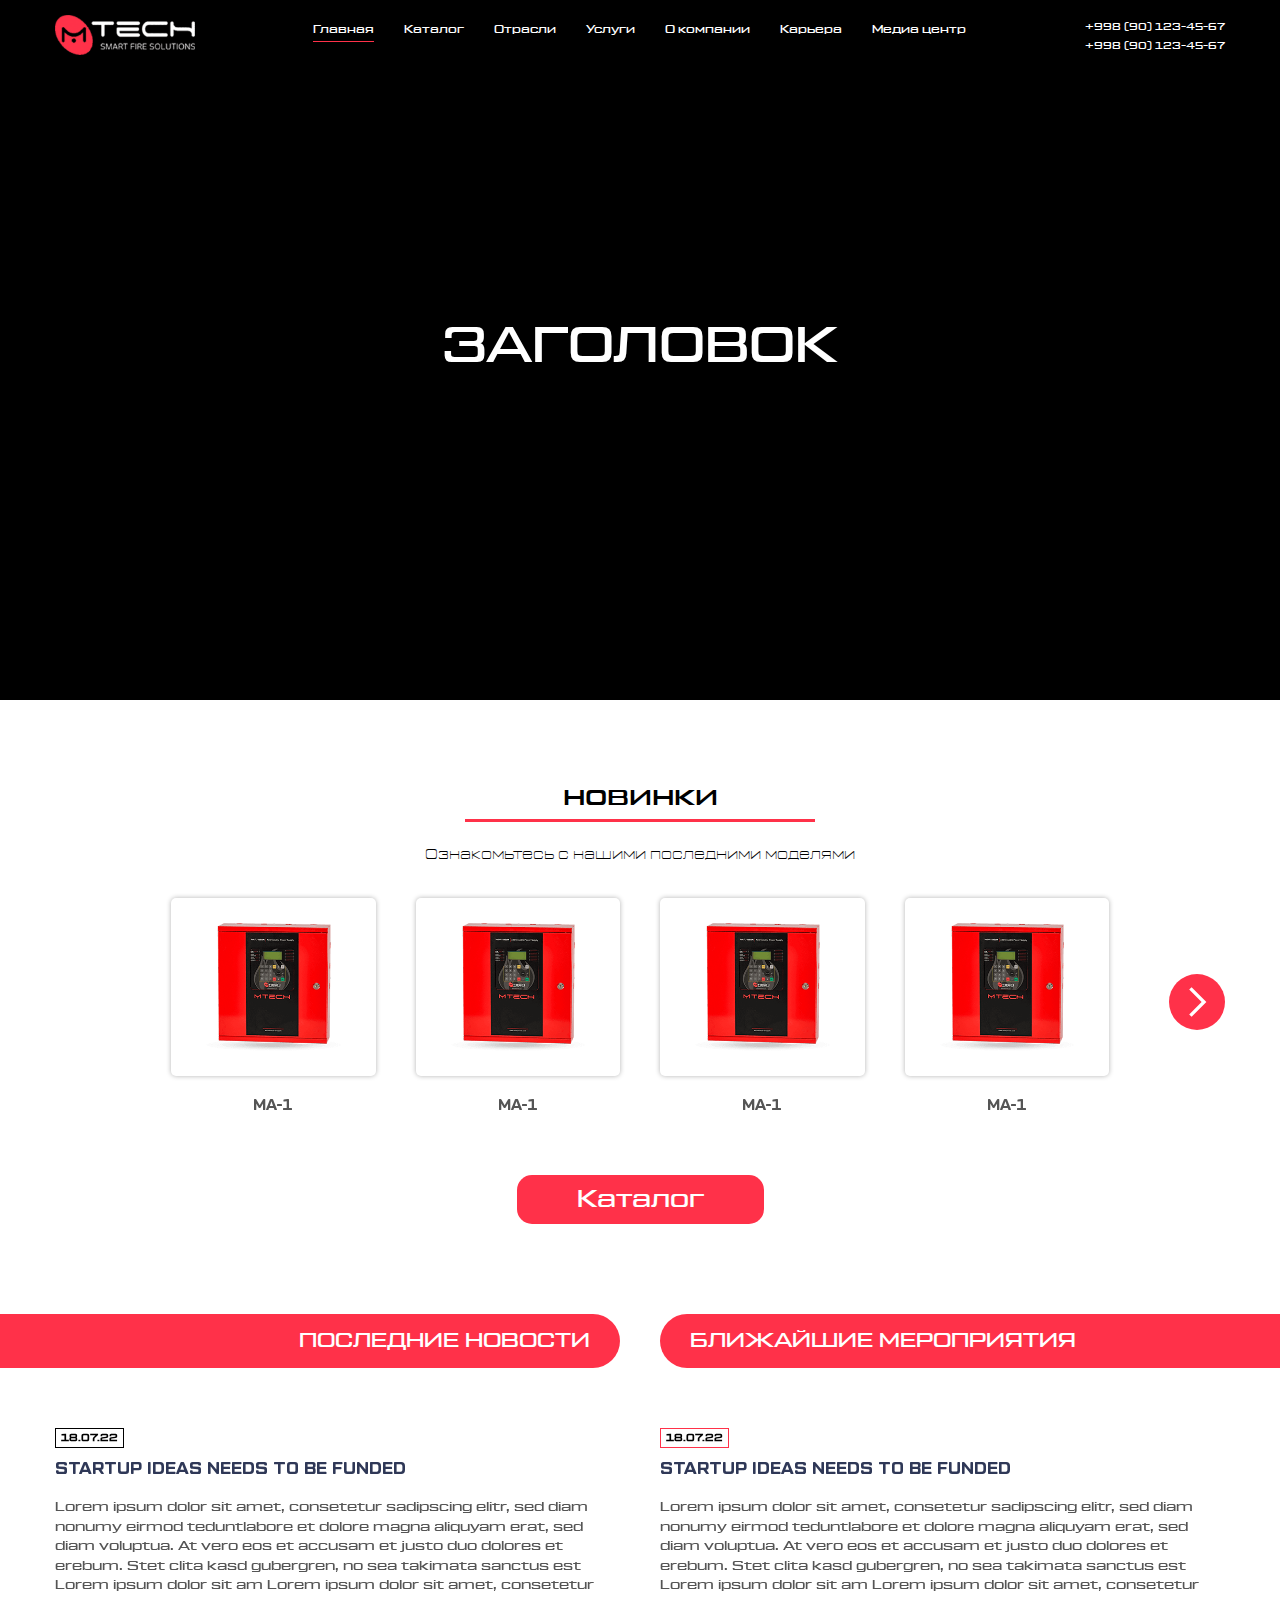
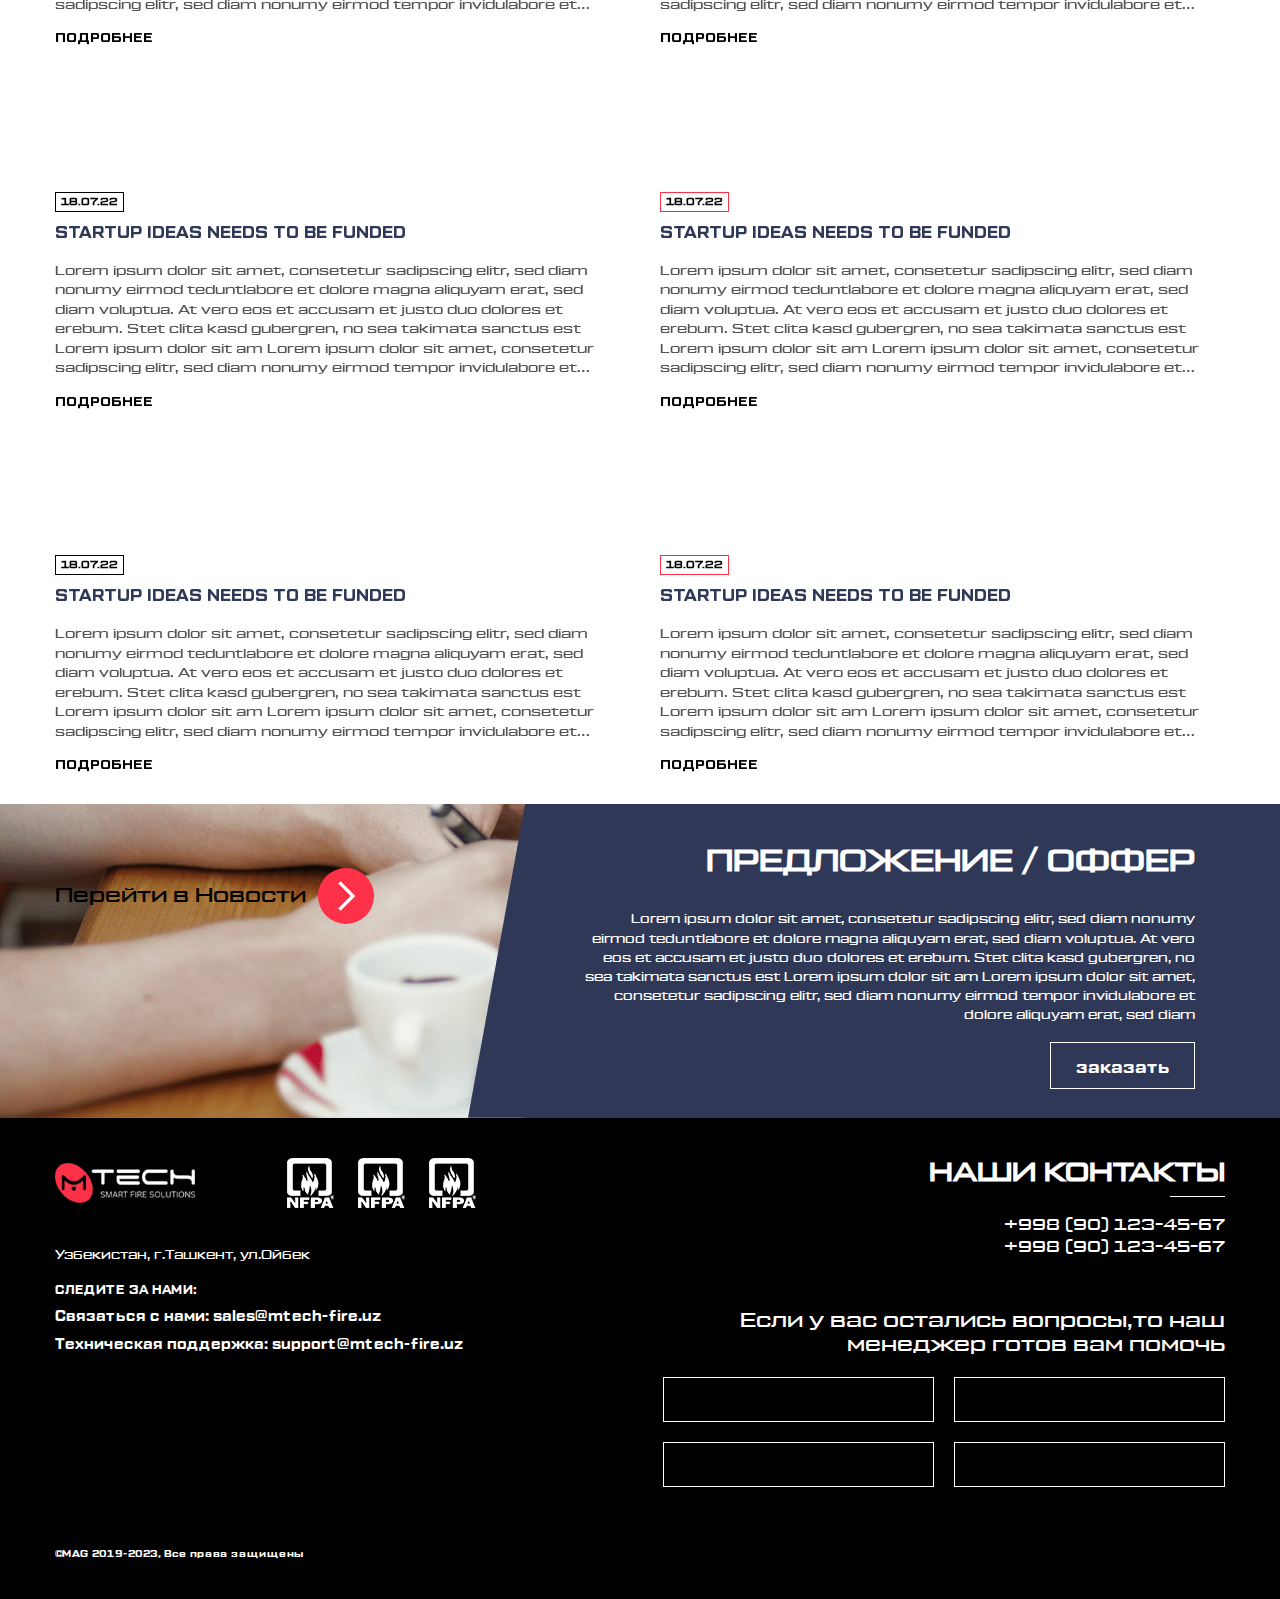
==== commit 7a40e475: "adaptive" ====
--- a/index.html
+++ b/index.html
@@ -26,22 +26,22 @@
             </a>
             <nav class="header__nav">
                 <ul class="header__menu">
-                    <li><a href="#hero" class="active">Главная</a></li>
+                    <li><a href="#" class="active">Главная</a></li>
                     <li>
-                    <a href="#features">Каталог</a>
+                    <a href="#">Каталог</a>
                     <ul class="header__submenu">
                         <li><a href="#">Адресно Аналоговая Система</a></li>
                         <li><a href="#">Безадресная Система</a></li>
                         <li><a href="#">Системы Водяного и Газового Пожаротушения</a></li>
                         <li><a href="#">Система Дымоудаления</a></li>
-                        <li><a href="#">Программное обеспечение для мониторингапожарной безопасности</a></li>
+                        <li><a href="#">Программное обеспечение для мониторинга пожарной безопасности</a></li>
                     </ul>
                     </li>
-                    <li><a href="#educators">Отрасли</a></li>
-                    <li><a href="#contacts">Услуги</a></li>
-                    <li><a href="#contacts">О компании</a></li>
-                    <li><a href="#contacts">Карьера</a></li>
-                    <li><a href="#contacts">Медиа центр</a></li>
+                    <li><a href="#">Отрасли</a></li>
+                    <li><a href="#">Услуги</a></li>
+                    <li><a href="#">О компании</a></li>
+                    <li><a href="#">Карьера</a></li>
+                    <li><a href="#">Медиа центр</a></li>
                 </ul>
                 <ul class="header__contacts mobile">
                     <li><a href="tel:">+998 (90) 123-45-67</a></li>
@@ -140,20 +140,20 @@
         <div class="media__wrapper">
             <div class="media__news">
                 <h2 class="media__news__title">последние новости</h2>
-                <div class="media__news__wrapper">
-                    <article class="media__news__item">
+                <div class="media__news__wrapper swiper-wrapper">
+                    <article class="media__news__item swiper-slide">
                         <time class="media__news__date" datetime="18.07.22">18.07.22</time>
                         <a href="#" class="media__news__name">Startup ideas needs to be funded </a>
                         <p class="media__news__text">Lorem ipsum dolor sit amet, consetetur sadipscing elitr, sed diam nonumy eirmod teduntlabore et dolore magna aliquyam erat, sed diam voluptua. At vero eos et accusam et justo duo dolores et erebum. Stet clita kasd gubergren, no sea takimata sanctus est Lorem ipsum dolor sit am Lorem ipsum dolor sit amet, consetetur sadipscing elitr, sed diam nonumy eirmod tempor invidulabore et dolore aliquyam erat, sed diam </p>
                         <a href="#" class="media__news__link">подробнее</a>
                     </article>
-                    <article class="media__news__item">
+                    <article class="media__news__item swiper-slide">
                         <time class="media__news__date" datetime="18.07.22">18.07.22</time>
                         <a href="#" class="media__news__name">Startup ideas needs to be funded </a>
                         <p class="media__news__text">Lorem ipsum dolor sit amet, consetetur sadipscing elitr, sed diam nonumy eirmod teduntlabore et dolore magna aliquyam erat, sed diam voluptua. At vero eos et accusam et justo duo dolores et erebum. Stet clita kasd gubergren, no sea takimata sanctus est Lorem ipsum dolor sit am Lorem ipsum dolor sit amet, consetetur sadipscing elitr, sed diam nonumy eirmod tempor invidulabore et dolore aliquyam erat, sed diam </p>
                         <a href="#" class="media__news__link">подробнее</a>
                     </article>
-                    <article class="media__news__item">
+                    <article class="media__news__item swiper-slide">
                         <time class="media__news__date" datetime="18.07.22">18.07.22</time>
                         <a href="#" class="media__news__name">Startup ideas needs to be funded </a>
                         <p class="media__news__text">Lorem ipsum dolor sit amet, consetetur sadipscing elitr, sed diam nonumy eirmod teduntlabore et dolore magna aliquyam erat, sed diam voluptua. At vero eos et accusam et justo duo dolores et erebum. Stet clita kasd gubergren, no sea takimata sanctus est Lorem ipsum dolor sit am Lorem ipsum dolor sit amet, consetetur sadipscing elitr, sed diam nonumy eirmod tempor invidulabore et dolore aliquyam erat, sed diam </p>
@@ -168,20 +168,20 @@
             </div>
             <div class="media__events">
                 <h2 class="media__events__title">ближайшие мероприятия</h2>
-                <div class="media__events__wrapper">
-                    <article class="media__events__item">
+                <div class="media__events__wrapper swiper-wrapper">
+                    <article class="media__events__item swiper-slide">
                         <time class="media__events__date" datetime="18.07.22">18.07.22</time>
                         <a href="#" class="media__news__name">Startup ideas needs to be funded </a>
                         <p class="media__events__text">Lorem ipsum dolor sit amet, consetetur sadipscing elitr, sed diam nonumy eirmod teduntlabore et dolore magna aliquyam erat, sed diam voluptua. At vero eos et accusam et justo duo dolores et erebum. Stet clita kasd gubergren, no sea takimata sanctus est Lorem ipsum dolor sit am Lorem ipsum dolor sit amet, consetetur sadipscing elitr, sed diam nonumy eirmod tempor invidulabore et dolore aliquyam erat, sed diam </p>
                         <a href="#" class="media__events__link">подробнее</a>
                     </article>
-                    <article class="media__events__item">
+                    <article class="media__events__item swiper-slide">
                         <time class="media__events__date" datetime="18.07.22">18.07.22</time>
                         <a href="#" class="media__news__name">Startup ideas needs to be funded </a>
                         <p class="media__events__text">Lorem ipsum dolor sit amet, consetetur sadipscing elitr, sed diam nonumy eirmod teduntlabore et dolore magna aliquyam erat, sed diam voluptua. At vero eos et accusam et justo duo dolores et erebum. Stet clita kasd gubergren, no sea takimata sanctus est Lorem ipsum dolor sit am Lorem ipsum dolor sit amet, consetetur sadipscing elitr, sed diam nonumy eirmod tempor invidulabore et dolore aliquyam erat, sed diam </p>
                         <a href="#" class="media__events__link">подробнее</a>
                     </article>
-                    <article class="media__events__item">
+                    <article class="media__events__item swiper-slide">
                         <time class="media__events__date" datetime="18.07.22">18.07.22</time>
                         <a href="#" class="media__news__name">Startup ideas needs to be funded </a>
                         <p class="media__events__text">Lorem ipsum dolor sit amet, consetetur sadipscing elitr, sed diam nonumy eirmod teduntlabore et dolore magna aliquyam erat, sed diam voluptua. At vero eos et accusam et justo duo dolores et erebum. Stet clita kasd gubergren, no sea takimata sanctus est Lorem ipsum dolor sit am Lorem ipsum dolor sit amet, consetetur sadipscing elitr, sed diam nonumy eirmod tempor invidulabore et dolore aliquyam erat, sed diam </p>
@@ -203,6 +203,24 @@
             <h2 class="action__title">ПРЕДЛОЖЕНИЕ / ОФФЕР</h2>
             <p class="action__text">Lorem ipsum dolor sit amet, consetetur sadipscing elitr, sed diam nonumy eirmod teduntlabore et dolore magna aliquyam erat, sed diam voluptua. At vero eos et accusam et justo duo dolores et erebum. Stet clita kasd gubergren, no sea takimata sanctus est Lorem ipsum dolor sit am Lorem ipsum dolor sit amet, consetetur sadipscing elitr, sed diam nonumy eirmod tempor invidulabore et dolore aliquyam erat, sed diam </p>
             <a href="#" class="button">заказать</a>
+            <form action="#" class="action__form">
+                <p class="action__fields">
+                    <label for="your-name">
+                        <input type="text" class="action__field" id="your-name" placeholder="Ф.И.О.">
+                    </label>
+                </p>
+                <p class="action__fields">
+                    <label for="your-name">
+                        <input type="text" class="action__field" id="your-name" placeholder="Почта/номер телефона">
+                    </label>
+                </p>
+                <p class="action__fields">
+                    <label for="your-name">
+                        <input type="text" class="action__field" id="your-name" placeholder="Комментарий">
+                    </label>
+                </p>
+                <input type="submit" class="action__submit" value="Отправить">
+            </form>
         </div>
     </div>
 </section>
@@ -258,6 +276,7 @@
                             <input type="text" class="contacts__field" id="your-name">
                         </label>
                     </p>
+                    <input type="submit" class="contacts__submit mobile" value="Отправить">
                 </form>
             </div>
         </div>
--- a/css/main.min.css
+++ b/css/main.min.css
@@ -1 +1 @@
-@import url(https://fonts.googleapis.com/css2?family=Open+Sans:ital,wght@0,400;0,600;1,400&display=swap);@font-face{font-family:'Tactic Sans Extended';src:url(../fonts/Tactic/TacticSansExd-Med.eot);src:local('Tactic Sans Extended Medium'),local('TacticSansExd-Med'),url(../fonts/Tactic/TacticSansExd-Med.eot?#iefix) format('embedded-opentype'),url(../fonts/Tactic/TacticSansExd-Med.woff2) format('woff2'),url(../fonts/Tactic/TacticSansExd-Med.woff) format('woff'),url(../fonts/Tactic/TacticSansExd-Med.ttf) format('truetype');font-weight:500;font-style:normal;font-display:swap}@font-face{font-family:'Tactic Round Bld';src:url(../fonts/Tactic/TacticRound-Bld.eot);src:local('Tactic Round Bld'),local('TacticRound-Bld'),url(../fonts/Tactic/TacticRound-Bld.eot?#iefix) format('embedded-opentype'),url(../fonts/Tactic/TacticRound-Bld.woff2) format('woff2'),url(../fonts/Tactic/TacticRound-Bld.woff) format('woff'),url(../fonts/Tactic/TacticRound-Bld.ttf) format('truetype');font-weight:700;font-style:normal;font-display:swap}@font-face{font-family:'Tactic Sans Extended';src:url(../fonts/Tactic/TacticSansExd-Thn.eot);src:local('Tactic Sans Extended Thin'),local('TacticSansExd-Thn'),url(../fonts/Tactic/TacticSansExd-Thn.eot?#iefix) format('embedded-opentype'),url(../fonts/Tactic/TacticSansExd-Thn.woff2) format('woff2'),url(../fonts/Tactic/TacticSansExd-Thn.woff) format('woff'),url(../fonts/Tactic/TacticSansExd-Thn.ttf) format('truetype');font-weight:100;font-style:normal;font-display:swap}*,::after,::before{-webkit-box-sizing:border-box;box-sizing:border-box}html{font-family:sans-serif;line-height:1.15;-webkit-text-size-adjust:100%;-webkit-tap-highlight-color:transparent}article,aside,figcaption,figure,footer,header,hgroup,main,nav,section{display:block}body{margin:0;font-family:-apple-system,BlinkMacSystemFont,"Segoe UI",Roboto,"Helvetica Neue",Arial,"Noto Sans","Liberation Sans",sans-serif,"Apple Color Emoji","Segoe UI Emoji","Segoe UI Symbol","Noto Color Emoji";font-size:1rem;font-weight:400;line-height:1.5;color:#212529;text-align:left;background-color:#fff}[tabindex="-1"]:focus:not(:focus-visible){outline:0!important}hr{-webkit-box-sizing:content-box;box-sizing:content-box;height:0;overflow:visible}h1,h2,h3,h4,h5,h6{margin-top:0;margin-bottom:.5rem}p{margin-top:0;margin-bottom:1rem}abbr[data-original-title],abbr[title]{text-decoration:underline;-webkit-text-decoration:underline dotted;text-decoration:underline dotted;cursor:help;border-bottom:0;-webkit-text-decoration-skip-ink:none;text-decoration-skip-ink:none}address{margin-bottom:1rem;font-style:normal;line-height:inherit}dl,ol,ul{margin-top:0;margin-bottom:1rem}ol ol,ol ul,ul ol,ul ul{margin-bottom:0}dt{font-weight:700}dd{margin-bottom:.5rem;margin-left:0}blockquote{margin:0 0 1rem}b,strong{font-weight:bolder}small{font-size:80%}sub,sup{position:relative;font-size:75%;line-height:0;vertical-align:baseline}sub{bottom:-.25em}sup{top:-.5em}a{color:#6cc2e5;text-decoration:none;background-color:transparent}a:hover{color:#2ba7da;text-decoration:underline}a:not([href]):not([class]){color:inherit;text-decoration:none}a:not([href]):not([class]):hover{color:inherit;text-decoration:none}code,kbd,pre,samp{font-family:SFMono-Regular,Menlo,Monaco,Consolas,"Liberation Mono","Courier New",monospace;font-size:1em}pre{margin-top:0;margin-bottom:1rem;overflow:auto;-ms-overflow-style:scrollbar}figure{margin:0 0 1rem}img{vertical-align:middle;border-style:none}svg{overflow:hidden;vertical-align:middle}table{border-collapse:collapse}caption{padding-top:.75rem;padding-bottom:.75rem;color:#6c757d;text-align:left;caption-side:bottom}th{text-align:inherit;text-align:-webkit-match-parent}label{display:inline-block;margin-bottom:.5rem}button{border-radius:0}button:focus:not(:focus-visible){outline:0}button,input,optgroup,select,textarea{margin:0;font-family:inherit;font-size:inherit;line-height:inherit}button,input{overflow:visible}button,select{text-transform:none}[role=button]{cursor:pointer}select{word-wrap:normal}[type=button],[type=reset],[type=submit],button{-webkit-appearance:button}[type=button]:not(:disabled),[type=reset]:not(:disabled),[type=submit]:not(:disabled),button:not(:disabled){cursor:pointer}[type=button]::-moz-focus-inner,[type=reset]::-moz-focus-inner,[type=submit]::-moz-focus-inner,button::-moz-focus-inner{padding:0;border-style:none}input[type=checkbox],input[type=radio]{-webkit-box-sizing:border-box;box-sizing:border-box;padding:0}textarea{overflow:auto;resize:vertical}fieldset{min-width:0;padding:0;margin:0;border:0}legend{display:block;width:100%;max-width:100%;padding:0;margin-bottom:.5rem;font-size:1.5rem;line-height:inherit;color:inherit;white-space:normal}progress{vertical-align:baseline}[type=number]::-webkit-inner-spin-button,[type=number]::-webkit-outer-spin-button{height:auto}[type=search]{outline-offset:-2px;-webkit-appearance:none}[type=search]::-webkit-search-decoration{-webkit-appearance:none}::-webkit-file-upload-button{font:inherit;-webkit-appearance:button}output{display:inline-block}summary{display:list-item;cursor:pointer}template{display:none}[hidden]{display:none!important}:root{--animate-duration:1s;--animate-delay:1s;--animate-repeat:1}.animate__animated{-webkit-animation-duration:1s;animation-duration:1s;-webkit-animation-duration:var(--animate-duration);animation-duration:var(--animate-duration);-webkit-animation-fill-mode:both;animation-fill-mode:both}.animate__animated.animate__infinite{-webkit-animation-iteration-count:infinite;animation-iteration-count:infinite}.animate__animated.animate__repeat-1{-webkit-animation-iteration-count:1;animation-iteration-count:1;-webkit-animation-iteration-count:var(--animate-repeat);animation-iteration-count:var(--animate-repeat)}.animate__animated.animate__repeat-2{-webkit-animation-iteration-count:2;animation-iteration-count:2;-webkit-animation-iteration-count:calc(var(--animate-repeat)*2);animation-iteration-count:calc(var(--animate-repeat)*2)}.animate__animated.animate__repeat-3{-webkit-animation-iteration-count:3;animation-iteration-count:3;-webkit-animation-iteration-count:calc(var(--animate-repeat)*3);animation-iteration-count:calc(var(--animate-repeat)*3)}.animate__animated.animate__delay-1s{-webkit-animation-delay:1s;animation-delay:1s;-webkit-animation-delay:var(--animate-delay);animation-delay:var(--animate-delay)}.animate__animated.animate__delay-2s{-webkit-animation-delay:2s;animation-delay:2s;-webkit-animation-delay:calc(var(--animate-delay)*2);animation-delay:calc(var(--animate-delay)*2)}.animate__animated.animate__delay-3s{-webkit-animation-delay:3s;animation-delay:3s;-webkit-animation-delay:calc(var(--animate-delay)*3);animation-delay:calc(var(--animate-delay)*3)}.animate__animated.animate__delay-4s{-webkit-animation-delay:4s;animation-delay:4s;-webkit-animation-delay:calc(var(--animate-delay)*4);animation-delay:calc(var(--animate-delay)*4)}.animate__animated.animate__delay-5s{-webkit-animation-delay:5s;animation-delay:5s;-webkit-animation-delay:calc(var(--animate-delay)*5);animation-delay:calc(var(--animate-delay)*5)}.animate__animated.animate__faster{-webkit-animation-duration:.5s;animation-duration:.5s;-webkit-animation-duration:calc(var(--animate-duration)/2);animation-duration:calc(var(--animate-duration)/2)}.animate__animated.animate__fast{-webkit-animation-duration:.8s;animation-duration:.8s;-webkit-animation-duration:calc(var(--animate-duration)*.8);animation-duration:calc(var(--animate-duration)*.8)}.animate__animated.animate__slow{-webkit-animation-duration:2s;animation-duration:2s;-webkit-animation-duration:calc(var(--animate-duration)*2);animation-duration:calc(var(--animate-duration)*2)}.animate__animated.animate__slower{-webkit-animation-duration:3s;animation-duration:3s;-webkit-animation-duration:calc(var(--animate-duration)*3);animation-duration:calc(var(--animate-duration)*3)}@media (prefers-reduced-motion:reduce),print{.animate__animated{-webkit-animation-duration:1ms!important;animation-duration:1ms!important;-webkit-transition-duration:1ms!important;-o-transition-duration:1ms!important;transition-duration:1ms!important;-webkit-animation-iteration-count:1!important;animation-iteration-count:1!important}.animate__animated[class*=Out]{opacity:0}}@-webkit-keyframes bounce{0%,20%,53%,to{-webkit-animation-timing-function:cubic-bezier(.215,.61,.355,1);animation-timing-function:cubic-bezier(.215,.61,.355,1);-webkit-transform:translateZ(0);transform:translateZ(0)}40%,43%{-webkit-animation-timing-function:cubic-bezier(.755,.05,.855,.06);animation-timing-function:cubic-bezier(.755,.05,.855,.06);-webkit-transform:translate3d(0,-30px,0) scaleY(1.1);transform:translate3d(0,-30px,0) scaleY(1.1)}70%{-webkit-animation-timing-function:cubic-bezier(.755,.05,.855,.06);animation-timing-function:cubic-bezier(.755,.05,.855,.06);-webkit-transform:translate3d(0,-15px,0) scaleY(1.05);transform:translate3d(0,-15px,0) scaleY(1.05)}80%{-webkit-transition-timing-function:cubic-bezier(.215,.61,.355,1);transition-timing-function:cubic-bezier(.215,.61,.355,1);-webkit-transform:translateZ(0) scaleY(.95);transform:translateZ(0) scaleY(.95)}90%{-webkit-transform:translate3d(0,-4px,0) scaleY(1.02);transform:translate3d(0,-4px,0) scaleY(1.02)}}@keyframes bounce{0%,20%,53%,to{-webkit-animation-timing-function:cubic-bezier(.215,.61,.355,1);animation-timing-function:cubic-bezier(.215,.61,.355,1);-webkit-transform:translateZ(0);transform:translateZ(0)}40%,43%{-webkit-animation-timing-function:cubic-bezier(.755,.05,.855,.06);animation-timing-function:cubic-bezier(.755,.05,.855,.06);-webkit-transform:translate3d(0,-30px,0) scaleY(1.1);transform:translate3d(0,-30px,0) scaleY(1.1)}70%{-webkit-animation-timing-function:cubic-bezier(.755,.05,.855,.06);animation-timing-function:cubic-bezier(.755,.05,.855,.06);-webkit-transform:translate3d(0,-15px,0) scaleY(1.05);transform:translate3d(0,-15px,0) scaleY(1.05)}80%{-webkit-transition-timing-function:cubic-bezier(.215,.61,.355,1);-o-transition-timing-function:cubic-bezier(.215,.61,.355,1);transition-timing-function:cubic-bezier(.215,.61,.355,1);-webkit-transform:translateZ(0) scaleY(.95);transform:translateZ(0) scaleY(.95)}90%{-webkit-transform:translate3d(0,-4px,0) scaleY(1.02);transform:translate3d(0,-4px,0) scaleY(1.02)}}.animate__bounce{-webkit-animation-name:bounce;animation-name:bounce;-webkit-transform-origin:center bottom;-ms-transform-origin:center bottom;transform-origin:center bottom}@-webkit-keyframes flash{0%,50%,to{opacity:1}25%,75%{opacity:0}}@keyframes flash{0%,50%,to{opacity:1}25%,75%{opacity:0}}.animate__flash{-webkit-animation-name:flash;animation-name:flash}@-webkit-keyframes pulse{0%{-webkit-transform:scaleX(1);transform:scaleX(1)}50%{-webkit-transform:scale3d(1.05,1.05,1.05);transform:scale3d(1.05,1.05,1.05)}to{-webkit-transform:scaleX(1);transform:scaleX(1)}}@keyframes pulse{0%{-webkit-transform:scaleX(1);transform:scaleX(1)}50%{-webkit-transform:scale3d(1.05,1.05,1.05);transform:scale3d(1.05,1.05,1.05)}to{-webkit-transform:scaleX(1);transform:scaleX(1)}}.animate__pulse{-webkit-animation-name:pulse;animation-name:pulse;-webkit-animation-timing-function:ease-in-out;animation-timing-function:ease-in-out}@-webkit-keyframes rubberBand{0%{-webkit-transform:scaleX(1);transform:scaleX(1)}30%{-webkit-transform:scale3d(1.25,.75,1);transform:scale3d(1.25,.75,1)}40%{-webkit-transform:scale3d(.75,1.25,1);transform:scale3d(.75,1.25,1)}50%{-webkit-transform:scale3d(1.15,.85,1);transform:scale3d(1.15,.85,1)}65%{-webkit-transform:scale3d(.95,1.05,1);transform:scale3d(.95,1.05,1)}75%{-webkit-transform:scale3d(1.05,.95,1);transform:scale3d(1.05,.95,1)}to{-webkit-transform:scaleX(1);transform:scaleX(1)}}@keyframes rubberBand{0%{-webkit-transform:scaleX(1);transform:scaleX(1)}30%{-webkit-transform:scale3d(1.25,.75,1);transform:scale3d(1.25,.75,1)}40%{-webkit-transform:scale3d(.75,1.25,1);transform:scale3d(.75,1.25,1)}50%{-webkit-transform:scale3d(1.15,.85,1);transform:scale3d(1.15,.85,1)}65%{-webkit-transform:scale3d(.95,1.05,1);transform:scale3d(.95,1.05,1)}75%{-webkit-transform:scale3d(1.05,.95,1);transform:scale3d(1.05,.95,1)}to{-webkit-transform:scaleX(1);transform:scaleX(1)}}.animate__rubberBand{-webkit-animation-name:rubberBand;animation-name:rubberBand}@-webkit-keyframes shakeX{0%,to{-webkit-transform:translateZ(0);transform:translateZ(0)}10%,30%,50%,70%,90%{-webkit-transform:translate3d(-10px,0,0);transform:translate3d(-10px,0,0)}20%,40%,60%,80%{-webkit-transform:translate3d(10px,0,0);transform:translate3d(10px,0,0)}}@keyframes shakeX{0%,to{-webkit-transform:translateZ(0);transform:translateZ(0)}10%,30%,50%,70%,90%{-webkit-transform:translate3d(-10px,0,0);transform:translate3d(-10px,0,0)}20%,40%,60%,80%{-webkit-transform:translate3d(10px,0,0);transform:translate3d(10px,0,0)}}.animate__shakeX{-webkit-animation-name:shakeX;animation-name:shakeX}@-webkit-keyframes shakeY{0%,to{-webkit-transform:translateZ(0);transform:translateZ(0)}10%,30%,50%,70%,90%{-webkit-transform:translate3d(0,-10px,0);transform:translate3d(0,-10px,0)}20%,40%,60%,80%{-webkit-transform:translate3d(0,10px,0);transform:translate3d(0,10px,0)}}@keyframes shakeY{0%,to{-webkit-transform:translateZ(0);transform:translateZ(0)}10%,30%,50%,70%,90%{-webkit-transform:translate3d(0,-10px,0);transform:translate3d(0,-10px,0)}20%,40%,60%,80%{-webkit-transform:translate3d(0,10px,0);transform:translate3d(0,10px,0)}}.animate__shakeY{-webkit-animation-name:shakeY;animation-name:shakeY}@-webkit-keyframes headShake{0%{-webkit-transform:translateX(0);transform:translateX(0)}6.5%{-webkit-transform:translateX(-6px) rotateY(-9deg);transform:translateX(-6px) rotateY(-9deg)}18.5%{-webkit-transform:translateX(5px) rotateY(7deg);transform:translateX(5px) rotateY(7deg)}31.5%{-webkit-transform:translateX(-3px) rotateY(-5deg);transform:translateX(-3px) rotateY(-5deg)}43.5%{-webkit-transform:translateX(2px) rotateY(3deg);transform:translateX(2px) rotateY(3deg)}50%{-webkit-transform:translateX(0);transform:translateX(0)}}@keyframes headShake{0%{-webkit-transform:translateX(0);transform:translateX(0)}6.5%{-webkit-transform:translateX(-6px) rotateY(-9deg);transform:translateX(-6px) rotateY(-9deg)}18.5%{-webkit-transform:translateX(5px) rotateY(7deg);transform:translateX(5px) rotateY(7deg)}31.5%{-webkit-transform:translateX(-3px) rotateY(-5deg);transform:translateX(-3px) rotateY(-5deg)}43.5%{-webkit-transform:translateX(2px) rotateY(3deg);transform:translateX(2px) rotateY(3deg)}50%{-webkit-transform:translateX(0);transform:translateX(0)}}.animate__headShake{-webkit-animation-timing-function:ease-in-out;animation-timing-function:ease-in-out;-webkit-animation-name:headShake;animation-name:headShake}@-webkit-keyframes swing{20%{-webkit-transform:rotate(15deg);transform:rotate(15deg)}40%{-webkit-transform:rotate(-10deg);transform:rotate(-10deg)}60%{-webkit-transform:rotate(5deg);transform:rotate(5deg)}80%{-webkit-transform:rotate(-5deg);transform:rotate(-5deg)}to{-webkit-transform:rotate(0);transform:rotate(0)}}@keyframes swing{20%{-webkit-transform:rotate(15deg);transform:rotate(15deg)}40%{-webkit-transform:rotate(-10deg);transform:rotate(-10deg)}60%{-webkit-transform:rotate(5deg);transform:rotate(5deg)}80%{-webkit-transform:rotate(-5deg);transform:rotate(-5deg)}to{-webkit-transform:rotate(0);transform:rotate(0)}}.animate__swing{-webkit-transform-origin:top center;-ms-transform-origin:top center;transform-origin:top center;-webkit-animation-name:swing;animation-name:swing}@-webkit-keyframes tada{0%{-webkit-transform:scaleX(1);transform:scaleX(1)}10%,20%{-webkit-transform:scale3d(.9,.9,.9) rotate(-3deg);transform:scale3d(.9,.9,.9) rotate(-3deg)}30%,50%,70%,90%{-webkit-transform:scale3d(1.1,1.1,1.1) rotate(3deg);transform:scale3d(1.1,1.1,1.1) rotate(3deg)}40%,60%,80%{-webkit-transform:scale3d(1.1,1.1,1.1) rotate(-3deg);transform:scale3d(1.1,1.1,1.1) rotate(-3deg)}to{-webkit-transform:scaleX(1);transform:scaleX(1)}}@keyframes tada{0%{-webkit-transform:scaleX(1);transform:scaleX(1)}10%,20%{-webkit-transform:scale3d(.9,.9,.9) rotate(-3deg);transform:scale3d(.9,.9,.9) rotate(-3deg)}30%,50%,70%,90%{-webkit-transform:scale3d(1.1,1.1,1.1) rotate(3deg);transform:scale3d(1.1,1.1,1.1) rotate(3deg)}40%,60%,80%{-webkit-transform:scale3d(1.1,1.1,1.1) rotate(-3deg);transform:scale3d(1.1,1.1,1.1) rotate(-3deg)}to{-webkit-transform:scaleX(1);transform:scaleX(1)}}.animate__tada{-webkit-animation-name:tada;animation-name:tada}@-webkit-keyframes wobble{0%{-webkit-transform:translateZ(0);transform:translateZ(0)}15%{-webkit-transform:translate3d(-25%,0,0) rotate(-5deg);transform:translate3d(-25%,0,0) rotate(-5deg)}30%{-webkit-transform:translate3d(20%,0,0) rotate(3deg);transform:translate3d(20%,0,0) rotate(3deg)}45%{-webkit-transform:translate3d(-15%,0,0) rotate(-3deg);transform:translate3d(-15%,0,0) rotate(-3deg)}60%{-webkit-transform:translate3d(10%,0,0) rotate(2deg);transform:translate3d(10%,0,0) rotate(2deg)}75%{-webkit-transform:translate3d(-5%,0,0) rotate(-1deg);transform:translate3d(-5%,0,0) rotate(-1deg)}to{-webkit-transform:translateZ(0);transform:translateZ(0)}}@keyframes wobble{0%{-webkit-transform:translateZ(0);transform:translateZ(0)}15%{-webkit-transform:translate3d(-25%,0,0) rotate(-5deg);transform:translate3d(-25%,0,0) rotate(-5deg)}30%{-webkit-transform:translate3d(20%,0,0) rotate(3deg);transform:translate3d(20%,0,0) rotate(3deg)}45%{-webkit-transform:translate3d(-15%,0,0) rotate(-3deg);transform:translate3d(-15%,0,0) rotate(-3deg)}60%{-webkit-transform:translate3d(10%,0,0) rotate(2deg);transform:translate3d(10%,0,0) rotate(2deg)}75%{-webkit-transform:translate3d(-5%,0,0) rotate(-1deg);transform:translate3d(-5%,0,0) rotate(-1deg)}to{-webkit-transform:translateZ(0);transform:translateZ(0)}}.animate__wobble{-webkit-animation-name:wobble;animation-name:wobble}@-webkit-keyframes jello{0%,11.1%,to{-webkit-transform:translateZ(0);transform:translateZ(0)}22.2%{-webkit-transform:skewX(-12.5deg) skewY(-12.5deg);transform:skewX(-12.5deg) skewY(-12.5deg)}33.3%{-webkit-transform:skewX(6.25deg) skewY(6.25deg);transform:skewX(6.25deg) skewY(6.25deg)}44.4%{-webkit-transform:skewX(-3.125deg) skewY(-3.125deg);transform:skewX(-3.125deg) skewY(-3.125deg)}55.5%{-webkit-transform:skewX(1.5625deg) skewY(1.5625deg);transform:skewX(1.5625deg) skewY(1.5625deg)}66.6%{-webkit-transform:skewX(-.78125deg) skewY(-.78125deg);transform:skewX(-.78125deg) skewY(-.78125deg)}77.7%{-webkit-transform:skewX(.39063deg) skewY(.39063deg);transform:skewX(.39063deg) skewY(.39063deg)}88.8%{-webkit-transform:skewX(-.19531deg) skewY(-.19531deg);transform:skewX(-.19531deg) skewY(-.19531deg)}}@keyframes jello{0%,11.1%,to{-webkit-transform:translateZ(0);transform:translateZ(0)}22.2%{-webkit-transform:skewX(-12.5deg) skewY(-12.5deg);transform:skewX(-12.5deg) skewY(-12.5deg)}33.3%{-webkit-transform:skewX(6.25deg) skewY(6.25deg);transform:skewX(6.25deg) skewY(6.25deg)}44.4%{-webkit-transform:skewX(-3.125deg) skewY(-3.125deg);transform:skewX(-3.125deg) skewY(-3.125deg)}55.5%{-webkit-transform:skewX(1.5625deg) skewY(1.5625deg);transform:skewX(1.5625deg) skewY(1.5625deg)}66.6%{-webkit-transform:skewX(-.78125deg) skewY(-.78125deg);transform:skewX(-.78125deg) skewY(-.78125deg)}77.7%{-webkit-transform:skewX(.39063deg) skewY(.39063deg);transform:skewX(.39063deg) skewY(.39063deg)}88.8%{-webkit-transform:skewX(-.19531deg) skewY(-.19531deg);transform:skewX(-.19531deg) skewY(-.19531deg)}}.animate__jello{-webkit-animation-name:jello;animation-name:jello;-webkit-transform-origin:center;-ms-transform-origin:center;transform-origin:center}@-webkit-keyframes heartBeat{0%{-webkit-transform:scale(1);transform:scale(1)}14%{-webkit-transform:scale(1.3);transform:scale(1.3)}28%{-webkit-transform:scale(1);transform:scale(1)}42%{-webkit-transform:scale(1.3);transform:scale(1.3)}70%{-webkit-transform:scale(1);transform:scale(1)}}@keyframes heartBeat{0%{-webkit-transform:scale(1);transform:scale(1)}14%{-webkit-transform:scale(1.3);transform:scale(1.3)}28%{-webkit-transform:scale(1);transform:scale(1)}42%{-webkit-transform:scale(1.3);transform:scale(1.3)}70%{-webkit-transform:scale(1);transform:scale(1)}}.animate__heartBeat{-webkit-animation-name:heartBeat;animation-name:heartBeat;-webkit-animation-duration:1.3s;animation-duration:1.3s;-webkit-animation-duration:calc(var(--animate-duration)*1.3);animation-duration:calc(var(--animate-duration)*1.3);-webkit-animation-timing-function:ease-in-out;animation-timing-function:ease-in-out}@-webkit-keyframes backInDown{0%{-webkit-transform:translateY(-1200px) scale(.7);transform:translateY(-1200px) scale(.7);opacity:.7}80%{-webkit-transform:translateY(0) scale(.7);transform:translateY(0) scale(.7);opacity:.7}to{-webkit-transform:scale(1);transform:scale(1);opacity:1}}@keyframes backInDown{0%{-webkit-transform:translateY(-1200px) scale(.7);transform:translateY(-1200px) scale(.7);opacity:.7}80%{-webkit-transform:translateY(0) scale(.7);transform:translateY(0) scale(.7);opacity:.7}to{-webkit-transform:scale(1);transform:scale(1);opacity:1}}.animate__backInDown{-webkit-animation-name:backInDown;animation-name:backInDown}@-webkit-keyframes backInLeft{0%{-webkit-transform:translateX(-2000px) scale(.7);transform:translateX(-2000px) scale(.7);opacity:.7}80%{-webkit-transform:translateX(0) scale(.7);transform:translateX(0) scale(.7);opacity:.7}to{-webkit-transform:scale(1);transform:scale(1);opacity:1}}@keyframes backInLeft{0%{-webkit-transform:translateX(-2000px) scale(.7);transform:translateX(-2000px) scale(.7);opacity:.7}80%{-webkit-transform:translateX(0) scale(.7);transform:translateX(0) scale(.7);opacity:.7}to{-webkit-transform:scale(1);transform:scale(1);opacity:1}}.animate__backInLeft{-webkit-animation-name:backInLeft;animation-name:backInLeft}@-webkit-keyframes backInRight{0%{-webkit-transform:translateX(2000px) scale(.7);transform:translateX(2000px) scale(.7);opacity:.7}80%{-webkit-transform:translateX(0) scale(.7);transform:translateX(0) scale(.7);opacity:.7}to{-webkit-transform:scale(1);transform:scale(1);opacity:1}}@keyframes backInRight{0%{-webkit-transform:translateX(2000px) scale(.7);transform:translateX(2000px) scale(.7);opacity:.7}80%{-webkit-transform:translateX(0) scale(.7);transform:translateX(0) scale(.7);opacity:.7}to{-webkit-transform:scale(1);transform:scale(1);opacity:1}}.animate__backInRight{-webkit-animation-name:backInRight;animation-name:backInRight}@-webkit-keyframes backInUp{0%{-webkit-transform:translateY(1200px) scale(.7);transform:translateY(1200px) scale(.7);opacity:.7}80%{-webkit-transform:translateY(0) scale(.7);transform:translateY(0) scale(.7);opacity:.7}to{-webkit-transform:scale(1);transform:scale(1);opacity:1}}@keyframes backInUp{0%{-webkit-transform:translateY(1200px) scale(.7);transform:translateY(1200px) scale(.7);opacity:.7}80%{-webkit-transform:translateY(0) scale(.7);transform:translateY(0) scale(.7);opacity:.7}to{-webkit-transform:scale(1);transform:scale(1);opacity:1}}.animate__backInUp{-webkit-animation-name:backInUp;animation-name:backInUp}@-webkit-keyframes backOutDown{0%{-webkit-transform:scale(1);transform:scale(1);opacity:1}20%{-webkit-transform:translateY(0) scale(.7);transform:translateY(0) scale(.7);opacity:.7}to{-webkit-transform:translateY(700px) scale(.7);transform:translateY(700px) scale(.7);opacity:.7}}@keyframes backOutDown{0%{-webkit-transform:scale(1);transform:scale(1);opacity:1}20%{-webkit-transform:translateY(0) scale(.7);transform:translateY(0) scale(.7);opacity:.7}to{-webkit-transform:translateY(700px) scale(.7);transform:translateY(700px) scale(.7);opacity:.7}}.animate__backOutDown{-webkit-animation-name:backOutDown;animation-name:backOutDown}@-webkit-keyframes backOutLeft{0%{-webkit-transform:scale(1);transform:scale(1);opacity:1}20%{-webkit-transform:translateX(0) scale(.7);transform:translateX(0) scale(.7);opacity:.7}to{-webkit-transform:translateX(-2000px) scale(.7);transform:translateX(-2000px) scale(.7);opacity:.7}}@keyframes backOutLeft{0%{-webkit-transform:scale(1);transform:scale(1);opacity:1}20%{-webkit-transform:translateX(0) scale(.7);transform:translateX(0) scale(.7);opacity:.7}to{-webkit-transform:translateX(-2000px) scale(.7);transform:translateX(-2000px) scale(.7);opacity:.7}}.animate__backOutLeft{-webkit-animation-name:backOutLeft;animation-name:backOutLeft}@-webkit-keyframes backOutRight{0%{-webkit-transform:scale(1);transform:scale(1);opacity:1}20%{-webkit-transform:translateX(0) scale(.7);transform:translateX(0) scale(.7);opacity:.7}to{-webkit-transform:translateX(2000px) scale(.7);transform:translateX(2000px) scale(.7);opacity:.7}}@keyframes backOutRight{0%{-webkit-transform:scale(1);transform:scale(1);opacity:1}20%{-webkit-transform:translateX(0) scale(.7);transform:translateX(0) scale(.7);opacity:.7}to{-webkit-transform:translateX(2000px) scale(.7);transform:translateX(2000px) scale(.7);opacity:.7}}.animate__backOutRight{-webkit-animation-name:backOutRight;animation-name:backOutRight}@-webkit-keyframes backOutUp{0%{-webkit-transform:scale(1);transform:scale(1);opacity:1}20%{-webkit-transform:translateY(0) scale(.7);transform:translateY(0) scale(.7);opacity:.7}to{-webkit-transform:translateY(-700px) scale(.7);transform:translateY(-700px) scale(.7);opacity:.7}}@keyframes backOutUp{0%{-webkit-transform:scale(1);transform:scale(1);opacity:1}20%{-webkit-transform:translateY(0) scale(.7);transform:translateY(0) scale(.7);opacity:.7}to{-webkit-transform:translateY(-700px) scale(.7);transform:translateY(-700px) scale(.7);opacity:.7}}.animate__backOutUp{-webkit-animation-name:backOutUp;animation-name:backOutUp}@-webkit-keyframes bounceIn{0%,20%,40%,60%,80%,to{-webkit-animation-timing-function:cubic-bezier(.215,.61,.355,1);animation-timing-function:cubic-bezier(.215,.61,.355,1)}0%{opacity:0;-webkit-transform:scale3d(.3,.3,.3);transform:scale3d(.3,.3,.3)}20%{-webkit-transform:scale3d(1.1,1.1,1.1);transform:scale3d(1.1,1.1,1.1)}40%{-webkit-transform:scale3d(.9,.9,.9);transform:scale3d(.9,.9,.9)}60%{opacity:1;-webkit-transform:scale3d(1.03,1.03,1.03);transform:scale3d(1.03,1.03,1.03)}80%{-webkit-transform:scale3d(.97,.97,.97);transform:scale3d(.97,.97,.97)}to{opacity:1;-webkit-transform:scaleX(1);transform:scaleX(1)}}@keyframes bounceIn{0%,20%,40%,60%,80%,to{-webkit-animation-timing-function:cubic-bezier(.215,.61,.355,1);animation-timing-function:cubic-bezier(.215,.61,.355,1)}0%{opacity:0;-webkit-transform:scale3d(.3,.3,.3);transform:scale3d(.3,.3,.3)}20%{-webkit-transform:scale3d(1.1,1.1,1.1);transform:scale3d(1.1,1.1,1.1)}40%{-webkit-transform:scale3d(.9,.9,.9);transform:scale3d(.9,.9,.9)}60%{opacity:1;-webkit-transform:scale3d(1.03,1.03,1.03);transform:scale3d(1.03,1.03,1.03)}80%{-webkit-transform:scale3d(.97,.97,.97);transform:scale3d(.97,.97,.97)}to{opacity:1;-webkit-transform:scaleX(1);transform:scaleX(1)}}.animate__bounceIn{-webkit-animation-duration:.75s;animation-duration:.75s;-webkit-animation-duration:calc(var(--animate-duration)*.75);animation-duration:calc(var(--animate-duration)*.75);-webkit-animation-name:bounceIn;animation-name:bounceIn}@-webkit-keyframes bounceInDown{0%,60%,75%,90%,to{-webkit-animation-timing-function:cubic-bezier(.215,.61,.355,1);animation-timing-function:cubic-bezier(.215,.61,.355,1)}0%{opacity:0;-webkit-transform:translate3d(0,-3000px,0) scaleY(3);transform:translate3d(0,-3000px,0) scaleY(3)}60%{opacity:1;-webkit-transform:translate3d(0,25px,0) scaleY(.9);transform:translate3d(0,25px,0) scaleY(.9)}75%{-webkit-transform:translate3d(0,-10px,0) scaleY(.95);transform:translate3d(0,-10px,0) scaleY(.95)}90%{-webkit-transform:translate3d(0,5px,0) scaleY(.985);transform:translate3d(0,5px,0) scaleY(.985)}to{-webkit-transform:translateZ(0);transform:translateZ(0)}}@keyframes bounceInDown{0%,60%,75%,90%,to{-webkit-animation-timing-function:cubic-bezier(.215,.61,.355,1);animation-timing-function:cubic-bezier(.215,.61,.355,1)}0%{opacity:0;-webkit-transform:translate3d(0,-3000px,0) scaleY(3);transform:translate3d(0,-3000px,0) scaleY(3)}60%{opacity:1;-webkit-transform:translate3d(0,25px,0) scaleY(.9);transform:translate3d(0,25px,0) scaleY(.9)}75%{-webkit-transform:translate3d(0,-10px,0) scaleY(.95);transform:translate3d(0,-10px,0) scaleY(.95)}90%{-webkit-transform:translate3d(0,5px,0) scaleY(.985);transform:translate3d(0,5px,0) scaleY(.985)}to{-webkit-transform:translateZ(0);transform:translateZ(0)}}.animate__bounceInDown{-webkit-animation-name:bounceInDown;animation-name:bounceInDown}@-webkit-keyframes bounceInLeft{0%,60%,75%,90%,to{-webkit-animation-timing-function:cubic-bezier(.215,.61,.355,1);animation-timing-function:cubic-bezier(.215,.61,.355,1)}0%{opacity:0;-webkit-transform:translate3d(-3000px,0,0) scaleX(3);transform:translate3d(-3000px,0,0) scaleX(3)}60%{opacity:1;-webkit-transform:translate3d(25px,0,0) scaleX(1);transform:translate3d(25px,0,0) scaleX(1)}75%{-webkit-transform:translate3d(-10px,0,0) scaleX(.98);transform:translate3d(-10px,0,0) scaleX(.98)}90%{-webkit-transform:translate3d(5px,0,0) scaleX(.995);transform:translate3d(5px,0,0) scaleX(.995)}to{-webkit-transform:translateZ(0);transform:translateZ(0)}}@keyframes bounceInLeft{0%,60%,75%,90%,to{-webkit-animation-timing-function:cubic-bezier(.215,.61,.355,1);animation-timing-function:cubic-bezier(.215,.61,.355,1)}0%{opacity:0;-webkit-transform:translate3d(-3000px,0,0) scaleX(3);transform:translate3d(-3000px,0,0) scaleX(3)}60%{opacity:1;-webkit-transform:translate3d(25px,0,0) scaleX(1);transform:translate3d(25px,0,0) scaleX(1)}75%{-webkit-transform:translate3d(-10px,0,0) scaleX(.98);transform:translate3d(-10px,0,0) scaleX(.98)}90%{-webkit-transform:translate3d(5px,0,0) scaleX(.995);transform:translate3d(5px,0,0) scaleX(.995)}to{-webkit-transform:translateZ(0);transform:translateZ(0)}}.animate__bounceInLeft{-webkit-animation-name:bounceInLeft;animation-name:bounceInLeft}@-webkit-keyframes bounceInRight{0%,60%,75%,90%,to{-webkit-animation-timing-function:cubic-bezier(.215,.61,.355,1);animation-timing-function:cubic-bezier(.215,.61,.355,1)}0%{opacity:0;-webkit-transform:translate3d(3000px,0,0) scaleX(3);transform:translate3d(3000px,0,0) scaleX(3)}60%{opacity:1;-webkit-transform:translate3d(-25px,0,0) scaleX(1);transform:translate3d(-25px,0,0) scaleX(1)}75%{-webkit-transform:translate3d(10px,0,0) scaleX(.98);transform:translate3d(10px,0,0) scaleX(.98)}90%{-webkit-transform:translate3d(-5px,0,0) scaleX(.995);transform:translate3d(-5px,0,0) scaleX(.995)}to{-webkit-transform:translateZ(0);transform:translateZ(0)}}@keyframes bounceInRight{0%,60%,75%,90%,to{-webkit-animation-timing-function:cubic-bezier(.215,.61,.355,1);animation-timing-function:cubic-bezier(.215,.61,.355,1)}0%{opacity:0;-webkit-transform:translate3d(3000px,0,0) scaleX(3);transform:translate3d(3000px,0,0) scaleX(3)}60%{opacity:1;-webkit-transform:translate3d(-25px,0,0) scaleX(1);transform:translate3d(-25px,0,0) scaleX(1)}75%{-webkit-transform:translate3d(10px,0,0) scaleX(.98);transform:translate3d(10px,0,0) scaleX(.98)}90%{-webkit-transform:translate3d(-5px,0,0) scaleX(.995);transform:translate3d(-5px,0,0) scaleX(.995)}to{-webkit-transform:translateZ(0);transform:translateZ(0)}}.animate__bounceInRight{-webkit-animation-name:bounceInRight;animation-name:bounceInRight}@-webkit-keyframes bounceInUp{0%,60%,75%,90%,to{-webkit-animation-timing-function:cubic-bezier(.215,.61,.355,1);animation-timing-function:cubic-bezier(.215,.61,.355,1)}0%{opacity:0;-webkit-transform:translate3d(0,3000px,0) scaleY(5);transform:translate3d(0,3000px,0) scaleY(5)}60%{opacity:1;-webkit-transform:translate3d(0,-20px,0) scaleY(.9);transform:translate3d(0,-20px,0) scaleY(.9)}75%{-webkit-transform:translate3d(0,10px,0) scaleY(.95);transform:translate3d(0,10px,0) scaleY(.95)}90%{-webkit-transform:translate3d(0,-5px,0) scaleY(.985);transform:translate3d(0,-5px,0) scaleY(.985)}to{-webkit-transform:translateZ(0);transform:translateZ(0)}}@keyframes bounceInUp{0%,60%,75%,90%,to{-webkit-animation-timing-function:cubic-bezier(.215,.61,.355,1);animation-timing-function:cubic-bezier(.215,.61,.355,1)}0%{opacity:0;-webkit-transform:translate3d(0,3000px,0) scaleY(5);transform:translate3d(0,3000px,0) scaleY(5)}60%{opacity:1;-webkit-transform:translate3d(0,-20px,0) scaleY(.9);transform:translate3d(0,-20px,0) scaleY(.9)}75%{-webkit-transform:translate3d(0,10px,0) scaleY(.95);transform:translate3d(0,10px,0) scaleY(.95)}90%{-webkit-transform:translate3d(0,-5px,0) scaleY(.985);transform:translate3d(0,-5px,0) scaleY(.985)}to{-webkit-transform:translateZ(0);transform:translateZ(0)}}.animate__bounceInUp{-webkit-animation-name:bounceInUp;animation-name:bounceInUp}@-webkit-keyframes bounceOut{20%{-webkit-transform:scale3d(.9,.9,.9);transform:scale3d(.9,.9,.9)}50%,55%{opacity:1;-webkit-transform:scale3d(1.1,1.1,1.1);transform:scale3d(1.1,1.1,1.1)}to{opacity:0;-webkit-transform:scale3d(.3,.3,.3);transform:scale3d(.3,.3,.3)}}@keyframes bounceOut{20%{-webkit-transform:scale3d(.9,.9,.9);transform:scale3d(.9,.9,.9)}50%,55%{opacity:1;-webkit-transform:scale3d(1.1,1.1,1.1);transform:scale3d(1.1,1.1,1.1)}to{opacity:0;-webkit-transform:scale3d(.3,.3,.3);transform:scale3d(.3,.3,.3)}}.animate__bounceOut{-webkit-animation-duration:.75s;animation-duration:.75s;-webkit-animation-duration:calc(var(--animate-duration)*.75);animation-duration:calc(var(--animate-duration)*.75);-webkit-animation-name:bounceOut;animation-name:bounceOut}@-webkit-keyframes bounceOutDown{20%{-webkit-transform:translate3d(0,10px,0) scaleY(.985);transform:translate3d(0,10px,0) scaleY(.985)}40%,45%{opacity:1;-webkit-transform:translate3d(0,-20px,0) scaleY(.9);transform:translate3d(0,-20px,0) scaleY(.9)}to{opacity:0;-webkit-transform:translate3d(0,2000px,0) scaleY(3);transform:translate3d(0,2000px,0) scaleY(3)}}@keyframes bounceOutDown{20%{-webkit-transform:translate3d(0,10px,0) scaleY(.985);transform:translate3d(0,10px,0) scaleY(.985)}40%,45%{opacity:1;-webkit-transform:translate3d(0,-20px,0) scaleY(.9);transform:translate3d(0,-20px,0) scaleY(.9)}to{opacity:0;-webkit-transform:translate3d(0,2000px,0) scaleY(3);transform:translate3d(0,2000px,0) scaleY(3)}}.animate__bounceOutDown{-webkit-animation-name:bounceOutDown;animation-name:bounceOutDown}@-webkit-keyframes bounceOutLeft{20%{opacity:1;-webkit-transform:translate3d(20px,0,0) scaleX(.9);transform:translate3d(20px,0,0) scaleX(.9)}to{opacity:0;-webkit-transform:translate3d(-2000px,0,0) scaleX(2);transform:translate3d(-2000px,0,0) scaleX(2)}}@keyframes bounceOutLeft{20%{opacity:1;-webkit-transform:translate3d(20px,0,0) scaleX(.9);transform:translate3d(20px,0,0) scaleX(.9)}to{opacity:0;-webkit-transform:translate3d(-2000px,0,0) scaleX(2);transform:translate3d(-2000px,0,0) scaleX(2)}}.animate__bounceOutLeft{-webkit-animation-name:bounceOutLeft;animation-name:bounceOutLeft}@-webkit-keyframes bounceOutRight{20%{opacity:1;-webkit-transform:translate3d(-20px,0,0) scaleX(.9);transform:translate3d(-20px,0,0) scaleX(.9)}to{opacity:0;-webkit-transform:translate3d(2000px,0,0) scaleX(2);transform:translate3d(2000px,0,0) scaleX(2)}}@keyframes bounceOutRight{20%{opacity:1;-webkit-transform:translate3d(-20px,0,0) scaleX(.9);transform:translate3d(-20px,0,0) scaleX(.9)}to{opacity:0;-webkit-transform:translate3d(2000px,0,0) scaleX(2);transform:translate3d(2000px,0,0) scaleX(2)}}.animate__bounceOutRight{-webkit-animation-name:bounceOutRight;animation-name:bounceOutRight}@-webkit-keyframes bounceOutUp{20%{-webkit-transform:translate3d(0,-10px,0) scaleY(.985);transform:translate3d(0,-10px,0) scaleY(.985)}40%,45%{opacity:1;-webkit-transform:translate3d(0,20px,0) scaleY(.9);transform:translate3d(0,20px,0) scaleY(.9)}to{opacity:0;-webkit-transform:translate3d(0,-2000px,0) scaleY(3);transform:translate3d(0,-2000px,0) scaleY(3)}}@keyframes bounceOutUp{20%{-webkit-transform:translate3d(0,-10px,0) scaleY(.985);transform:translate3d(0,-10px,0) scaleY(.985)}40%,45%{opacity:1;-webkit-transform:translate3d(0,20px,0) scaleY(.9);transform:translate3d(0,20px,0) scaleY(.9)}to{opacity:0;-webkit-transform:translate3d(0,-2000px,0) scaleY(3);transform:translate3d(0,-2000px,0) scaleY(3)}}.animate__bounceOutUp{-webkit-animation-name:bounceOutUp;animation-name:bounceOutUp}@-webkit-keyframes fadeIn{0%{opacity:0}to{opacity:1}}@keyframes fadeIn{0%{opacity:0}to{opacity:1}}.animate__fadeIn{-webkit-animation-name:fadeIn;animation-name:fadeIn}@-webkit-keyframes fadeInDown{0%{opacity:0;-webkit-transform:translate3d(0,-100%,0);transform:translate3d(0,-100%,0)}to{opacity:1;-webkit-transform:translateZ(0);transform:translateZ(0)}}@keyframes fadeInDown{0%{opacity:0;-webkit-transform:translate3d(0,-100%,0);transform:translate3d(0,-100%,0)}to{opacity:1;-webkit-transform:translateZ(0);transform:translateZ(0)}}.animate__fadeInDown{-webkit-animation-name:fadeInDown;animation-name:fadeInDown}@-webkit-keyframes fadeInDownBig{0%{opacity:0;-webkit-transform:translate3d(0,-2000px,0);transform:translate3d(0,-2000px,0)}to{opacity:1;-webkit-transform:translateZ(0);transform:translateZ(0)}}@keyframes fadeInDownBig{0%{opacity:0;-webkit-transform:translate3d(0,-2000px,0);transform:translate3d(0,-2000px,0)}to{opacity:1;-webkit-transform:translateZ(0);transform:translateZ(0)}}.animate__fadeInDownBig{-webkit-animation-name:fadeInDownBig;animation-name:fadeInDownBig}@-webkit-keyframes fadeInLeft{0%{opacity:0;-webkit-transform:translate3d(-100%,0,0);transform:translate3d(-100%,0,0)}to{opacity:1;-webkit-transform:translateZ(0);transform:translateZ(0)}}@keyframes fadeInLeft{0%{opacity:0;-webkit-transform:translate3d(-100%,0,0);transform:translate3d(-100%,0,0)}to{opacity:1;-webkit-transform:translateZ(0);transform:translateZ(0)}}.animate__fadeInLeft{-webkit-animation-name:fadeInLeft;animation-name:fadeInLeft}@-webkit-keyframes fadeInLeftBig{0%{opacity:0;-webkit-transform:translate3d(-2000px,0,0);transform:translate3d(-2000px,0,0)}to{opacity:1;-webkit-transform:translateZ(0);transform:translateZ(0)}}@keyframes fadeInLeftBig{0%{opacity:0;-webkit-transform:translate3d(-2000px,0,0);transform:translate3d(-2000px,0,0)}to{opacity:1;-webkit-transform:translateZ(0);transform:translateZ(0)}}.animate__fadeInLeftBig{-webkit-animation-name:fadeInLeftBig;animation-name:fadeInLeftBig}@-webkit-keyframes fadeInRight{0%{opacity:0;-webkit-transform:translate3d(100%,0,0);transform:translate3d(100%,0,0)}to{opacity:1;-webkit-transform:translateZ(0);transform:translateZ(0)}}@keyframes fadeInRight{0%{opacity:0;-webkit-transform:translate3d(100%,0,0);transform:translate3d(100%,0,0)}to{opacity:1;-webkit-transform:translateZ(0);transform:translateZ(0)}}.animate__fadeInRight{-webkit-animation-name:fadeInRight;animation-name:fadeInRight}@-webkit-keyframes fadeInRightBig{0%{opacity:0;-webkit-transform:translate3d(2000px,0,0);transform:translate3d(2000px,0,0)}to{opacity:1;-webkit-transform:translateZ(0);transform:translateZ(0)}}@keyframes fadeInRightBig{0%{opacity:0;-webkit-transform:translate3d(2000px,0,0);transform:translate3d(2000px,0,0)}to{opacity:1;-webkit-transform:translateZ(0);transform:translateZ(0)}}.animate__fadeInRightBig{-webkit-animation-name:fadeInRightBig;animation-name:fadeInRightBig}@-webkit-keyframes fadeInUp{0%{opacity:0;-webkit-transform:translate3d(0,100%,0);transform:translate3d(0,100%,0)}to{opacity:1;-webkit-transform:translateZ(0);transform:translateZ(0)}}@keyframes fadeInUp{0%{opacity:0;-webkit-transform:translate3d(0,100%,0);transform:translate3d(0,100%,0)}to{opacity:1;-webkit-transform:translateZ(0);transform:translateZ(0)}}.animate__fadeInUp{-webkit-animation-name:fadeInUp;animation-name:fadeInUp}@-webkit-keyframes fadeInUpBig{0%{opacity:0;-webkit-transform:translate3d(0,2000px,0);transform:translate3d(0,2000px,0)}to{opacity:1;-webkit-transform:translateZ(0);transform:translateZ(0)}}@keyframes fadeInUpBig{0%{opacity:0;-webkit-transform:translate3d(0,2000px,0);transform:translate3d(0,2000px,0)}to{opacity:1;-webkit-transform:translateZ(0);transform:translateZ(0)}}.animate__fadeInUpBig{-webkit-animation-name:fadeInUpBig;animation-name:fadeInUpBig}@-webkit-keyframes fadeInTopLeft{0%{opacity:0;-webkit-transform:translate3d(-100%,-100%,0);transform:translate3d(-100%,-100%,0)}to{opacity:1;-webkit-transform:translateZ(0);transform:translateZ(0)}}@keyframes fadeInTopLeft{0%{opacity:0;-webkit-transform:translate3d(-100%,-100%,0);transform:translate3d(-100%,-100%,0)}to{opacity:1;-webkit-transform:translateZ(0);transform:translateZ(0)}}.animate__fadeInTopLeft{-webkit-animation-name:fadeInTopLeft;animation-name:fadeInTopLeft}@-webkit-keyframes fadeInTopRight{0%{opacity:0;-webkit-transform:translate3d(100%,-100%,0);transform:translate3d(100%,-100%,0)}to{opacity:1;-webkit-transform:translateZ(0);transform:translateZ(0)}}@keyframes fadeInTopRight{0%{opacity:0;-webkit-transform:translate3d(100%,-100%,0);transform:translate3d(100%,-100%,0)}to{opacity:1;-webkit-transform:translateZ(0);transform:translateZ(0)}}.animate__fadeInTopRight{-webkit-animation-name:fadeInTopRight;animation-name:fadeInTopRight}@-webkit-keyframes fadeInBottomLeft{0%{opacity:0;-webkit-transform:translate3d(-100%,100%,0);transform:translate3d(-100%,100%,0)}to{opacity:1;-webkit-transform:translateZ(0);transform:translateZ(0)}}@keyframes fadeInBottomLeft{0%{opacity:0;-webkit-transform:translate3d(-100%,100%,0);transform:translate3d(-100%,100%,0)}to{opacity:1;-webkit-transform:translateZ(0);transform:translateZ(0)}}.animate__fadeInBottomLeft{-webkit-animation-name:fadeInBottomLeft;animation-name:fadeInBottomLeft}@-webkit-keyframes fadeInBottomRight{0%{opacity:0;-webkit-transform:translate3d(100%,100%,0);transform:translate3d(100%,100%,0)}to{opacity:1;-webkit-transform:translateZ(0);transform:translateZ(0)}}@keyframes fadeInBottomRight{0%{opacity:0;-webkit-transform:translate3d(100%,100%,0);transform:translate3d(100%,100%,0)}to{opacity:1;-webkit-transform:translateZ(0);transform:translateZ(0)}}.animate__fadeInBottomRight{-webkit-animation-name:fadeInBottomRight;animation-name:fadeInBottomRight}@-webkit-keyframes fadeOut{0%{opacity:1}to{opacity:0}}@keyframes fadeOut{0%{opacity:1}to{opacity:0}}.animate__fadeOut{-webkit-animation-name:fadeOut;animation-name:fadeOut}@-webkit-keyframes fadeOutDown{0%{opacity:1}to{opacity:0;-webkit-transform:translate3d(0,100%,0);transform:translate3d(0,100%,0)}}@keyframes fadeOutDown{0%{opacity:1}to{opacity:0;-webkit-transform:translate3d(0,100%,0);transform:translate3d(0,100%,0)}}.animate__fadeOutDown{-webkit-animation-name:fadeOutDown;animation-name:fadeOutDown}@-webkit-keyframes fadeOutDownBig{0%{opacity:1}to{opacity:0;-webkit-transform:translate3d(0,2000px,0);transform:translate3d(0,2000px,0)}}@keyframes fadeOutDownBig{0%{opacity:1}to{opacity:0;-webkit-transform:translate3d(0,2000px,0);transform:translate3d(0,2000px,0)}}.animate__fadeOutDownBig{-webkit-animation-name:fadeOutDownBig;animation-name:fadeOutDownBig}@-webkit-keyframes fadeOutLeft{0%{opacity:1}to{opacity:0;-webkit-transform:translate3d(-100%,0,0);transform:translate3d(-100%,0,0)}}@keyframes fadeOutLeft{0%{opacity:1}to{opacity:0;-webkit-transform:translate3d(-100%,0,0);transform:translate3d(-100%,0,0)}}.animate__fadeOutLeft{-webkit-animation-name:fadeOutLeft;animation-name:fadeOutLeft}@-webkit-keyframes fadeOutLeftBig{0%{opacity:1}to{opacity:0;-webkit-transform:translate3d(-2000px,0,0);transform:translate3d(-2000px,0,0)}}@keyframes fadeOutLeftBig{0%{opacity:1}to{opacity:0;-webkit-transform:translate3d(-2000px,0,0);transform:translate3d(-2000px,0,0)}}.animate__fadeOutLeftBig{-webkit-animation-name:fadeOutLeftBig;animation-name:fadeOutLeftBig}@-webkit-keyframes fadeOutRight{0%{opacity:1}to{opacity:0;-webkit-transform:translate3d(100%,0,0);transform:translate3d(100%,0,0)}}@keyframes fadeOutRight{0%{opacity:1}to{opacity:0;-webkit-transform:translate3d(100%,0,0);transform:translate3d(100%,0,0)}}.animate__fadeOutRight{-webkit-animation-name:fadeOutRight;animation-name:fadeOutRight}@-webkit-keyframes fadeOutRightBig{0%{opacity:1}to{opacity:0;-webkit-transform:translate3d(2000px,0,0);transform:translate3d(2000px,0,0)}}@keyframes fadeOutRightBig{0%{opacity:1}to{opacity:0;-webkit-transform:translate3d(2000px,0,0);transform:translate3d(2000px,0,0)}}.animate__fadeOutRightBig{-webkit-animation-name:fadeOutRightBig;animation-name:fadeOutRightBig}@-webkit-keyframes fadeOutUp{0%{opacity:1}to{opacity:0;-webkit-transform:translate3d(0,-100%,0);transform:translate3d(0,-100%,0)}}@keyframes fadeOutUp{0%{opacity:1}to{opacity:0;-webkit-transform:translate3d(0,-100%,0);transform:translate3d(0,-100%,0)}}.animate__fadeOutUp{-webkit-animation-name:fadeOutUp;animation-name:fadeOutUp}@-webkit-keyframes fadeOutUpBig{0%{opacity:1}to{opacity:0;-webkit-transform:translate3d(0,-2000px,0);transform:translate3d(0,-2000px,0)}}@keyframes fadeOutUpBig{0%{opacity:1}to{opacity:0;-webkit-transform:translate3d(0,-2000px,0);transform:translate3d(0,-2000px,0)}}.animate__fadeOutUpBig{-webkit-animation-name:fadeOutUpBig;animation-name:fadeOutUpBig}@-webkit-keyframes fadeOutTopLeft{0%{opacity:1;-webkit-transform:translateZ(0);transform:translateZ(0)}to{opacity:0;-webkit-transform:translate3d(-100%,-100%,0);transform:translate3d(-100%,-100%,0)}}@keyframes fadeOutTopLeft{0%{opacity:1;-webkit-transform:translateZ(0);transform:translateZ(0)}to{opacity:0;-webkit-transform:translate3d(-100%,-100%,0);transform:translate3d(-100%,-100%,0)}}.animate__fadeOutTopLeft{-webkit-animation-name:fadeOutTopLeft;animation-name:fadeOutTopLeft}@-webkit-keyframes fadeOutTopRight{0%{opacity:1;-webkit-transform:translateZ(0);transform:translateZ(0)}to{opacity:0;-webkit-transform:translate3d(100%,-100%,0);transform:translate3d(100%,-100%,0)}}@keyframes fadeOutTopRight{0%{opacity:1;-webkit-transform:translateZ(0);transform:translateZ(0)}to{opacity:0;-webkit-transform:translate3d(100%,-100%,0);transform:translate3d(100%,-100%,0)}}.animate__fadeOutTopRight{-webkit-animation-name:fadeOutTopRight;animation-name:fadeOutTopRight}@-webkit-keyframes fadeOutBottomRight{0%{opacity:1;-webkit-transform:translateZ(0);transform:translateZ(0)}to{opacity:0;-webkit-transform:translate3d(100%,100%,0);transform:translate3d(100%,100%,0)}}@keyframes fadeOutBottomRight{0%{opacity:1;-webkit-transform:translateZ(0);transform:translateZ(0)}to{opacity:0;-webkit-transform:translate3d(100%,100%,0);transform:translate3d(100%,100%,0)}}.animate__fadeOutBottomRight{-webkit-animation-name:fadeOutBottomRight;animation-name:fadeOutBottomRight}@-webkit-keyframes fadeOutBottomLeft{0%{opacity:1;-webkit-transform:translateZ(0);transform:translateZ(0)}to{opacity:0;-webkit-transform:translate3d(-100%,100%,0);transform:translate3d(-100%,100%,0)}}@keyframes fadeOutBottomLeft{0%{opacity:1;-webkit-transform:translateZ(0);transform:translateZ(0)}to{opacity:0;-webkit-transform:translate3d(-100%,100%,0);transform:translate3d(-100%,100%,0)}}.animate__fadeOutBottomLeft{-webkit-animation-name:fadeOutBottomLeft;animation-name:fadeOutBottomLeft}@-webkit-keyframes flip{0%{-webkit-transform:perspective(400px) scaleX(1) translateZ(0) rotateY(-1turn);transform:perspective(400px) scaleX(1) translateZ(0) rotateY(-1turn);-webkit-animation-timing-function:ease-out;animation-timing-function:ease-out}40%{-webkit-transform:perspective(400px) scaleX(1) translateZ(150px) rotateY(-190deg);transform:perspective(400px) scaleX(1) translateZ(150px) rotateY(-190deg);-webkit-animation-timing-function:ease-out;animation-timing-function:ease-out}50%{-webkit-transform:perspective(400px) scaleX(1) translateZ(150px) rotateY(-170deg);transform:perspective(400px) scaleX(1) translateZ(150px) rotateY(-170deg);-webkit-animation-timing-function:ease-in;animation-timing-function:ease-in}80%{-webkit-transform:perspective(400px) scale3d(.95,.95,.95) translateZ(0) rotateY(0);transform:perspective(400px) scale3d(.95,.95,.95) translateZ(0) rotateY(0);-webkit-animation-timing-function:ease-in;animation-timing-function:ease-in}to{-webkit-transform:perspective(400px) scaleX(1) translateZ(0) rotateY(0);transform:perspective(400px) scaleX(1) translateZ(0) rotateY(0);-webkit-animation-timing-function:ease-in;animation-timing-function:ease-in}}@keyframes flip{0%{-webkit-transform:perspective(400px) scaleX(1) translateZ(0) rotateY(-1turn);transform:perspective(400px) scaleX(1) translateZ(0) rotateY(-1turn);-webkit-animation-timing-function:ease-out;animation-timing-function:ease-out}40%{-webkit-transform:perspective(400px) scaleX(1) translateZ(150px) rotateY(-190deg);transform:perspective(400px) scaleX(1) translateZ(150px) rotateY(-190deg);-webkit-animation-timing-function:ease-out;animation-timing-function:ease-out}50%{-webkit-transform:perspective(400px) scaleX(1) translateZ(150px) rotateY(-170deg);transform:perspective(400px) scaleX(1) translateZ(150px) rotateY(-170deg);-webkit-animation-timing-function:ease-in;animation-timing-function:ease-in}80%{-webkit-transform:perspective(400px) scale3d(.95,.95,.95) translateZ(0) rotateY(0);transform:perspective(400px) scale3d(.95,.95,.95) translateZ(0) rotateY(0);-webkit-animation-timing-function:ease-in;animation-timing-function:ease-in}to{-webkit-transform:perspective(400px) scaleX(1) translateZ(0) rotateY(0);transform:perspective(400px) scaleX(1) translateZ(0) rotateY(0);-webkit-animation-timing-function:ease-in;animation-timing-function:ease-in}}.animate__animated.animate__flip{-webkit-backface-visibility:visible;backface-visibility:visible;-webkit-animation-name:flip;animation-name:flip}@-webkit-keyframes flipInX{0%{-webkit-transform:perspective(400px) rotateX(90deg);transform:perspective(400px) rotateX(90deg);-webkit-animation-timing-function:ease-in;animation-timing-function:ease-in;opacity:0}40%{-webkit-transform:perspective(400px) rotateX(-20deg);transform:perspective(400px) rotateX(-20deg);-webkit-animation-timing-function:ease-in;animation-timing-function:ease-in}60%{-webkit-transform:perspective(400px) rotateX(10deg);transform:perspective(400px) rotateX(10deg);opacity:1}80%{-webkit-transform:perspective(400px) rotateX(-5deg);transform:perspective(400px) rotateX(-5deg)}to{-webkit-transform:perspective(400px);transform:perspective(400px)}}@keyframes flipInX{0%{-webkit-transform:perspective(400px) rotateX(90deg);transform:perspective(400px) rotateX(90deg);-webkit-animation-timing-function:ease-in;animation-timing-function:ease-in;opacity:0}40%{-webkit-transform:perspective(400px) rotateX(-20deg);transform:perspective(400px) rotateX(-20deg);-webkit-animation-timing-function:ease-in;animation-timing-function:ease-in}60%{-webkit-transform:perspective(400px) rotateX(10deg);transform:perspective(400px) rotateX(10deg);opacity:1}80%{-webkit-transform:perspective(400px) rotateX(-5deg);transform:perspective(400px) rotateX(-5deg)}to{-webkit-transform:perspective(400px);transform:perspective(400px)}}.animate__flipInX{-webkit-backface-visibility:visible!important;backface-visibility:visible!important;-webkit-animation-name:flipInX;animation-name:flipInX}@-webkit-keyframes flipInY{0%{-webkit-transform:perspective(400px) rotateY(90deg);transform:perspective(400px) rotateY(90deg);-webkit-animation-timing-function:ease-in;animation-timing-function:ease-in;opacity:0}40%{-webkit-transform:perspective(400px) rotateY(-20deg);transform:perspective(400px) rotateY(-20deg);-webkit-animation-timing-function:ease-in;animation-timing-function:ease-in}60%{-webkit-transform:perspective(400px) rotateY(10deg);transform:perspective(400px) rotateY(10deg);opacity:1}80%{-webkit-transform:perspective(400px) rotateY(-5deg);transform:perspective(400px) rotateY(-5deg)}to{-webkit-transform:perspective(400px);transform:perspective(400px)}}@keyframes flipInY{0%{-webkit-transform:perspective(400px) rotateY(90deg);transform:perspective(400px) rotateY(90deg);-webkit-animation-timing-function:ease-in;animation-timing-function:ease-in;opacity:0}40%{-webkit-transform:perspective(400px) rotateY(-20deg);transform:perspective(400px) rotateY(-20deg);-webkit-animation-timing-function:ease-in;animation-timing-function:ease-in}60%{-webkit-transform:perspective(400px) rotateY(10deg);transform:perspective(400px) rotateY(10deg);opacity:1}80%{-webkit-transform:perspective(400px) rotateY(-5deg);transform:perspective(400px) rotateY(-5deg)}to{-webkit-transform:perspective(400px);transform:perspective(400px)}}.animate__flipInY{-webkit-backface-visibility:visible!important;backface-visibility:visible!important;-webkit-animation-name:flipInY;animation-name:flipInY}@-webkit-keyframes flipOutX{0%{-webkit-transform:perspective(400px);transform:perspective(400px)}30%{-webkit-transform:perspective(400px) rotateX(-20deg);transform:perspective(400px) rotateX(-20deg);opacity:1}to{-webkit-transform:perspective(400px) rotateX(90deg);transform:perspective(400px) rotateX(90deg);opacity:0}}@keyframes flipOutX{0%{-webkit-transform:perspective(400px);transform:perspective(400px)}30%{-webkit-transform:perspective(400px) rotateX(-20deg);transform:perspective(400px) rotateX(-20deg);opacity:1}to{-webkit-transform:perspective(400px) rotateX(90deg);transform:perspective(400px) rotateX(90deg);opacity:0}}.animate__flipOutX{-webkit-animation-duration:.75s;animation-duration:.75s;-webkit-animation-duration:calc(var(--animate-duration)*.75);animation-duration:calc(var(--animate-duration)*.75);-webkit-animation-name:flipOutX;animation-name:flipOutX;-webkit-backface-visibility:visible!important;backface-visibility:visible!important}@-webkit-keyframes flipOutY{0%{-webkit-transform:perspective(400px);transform:perspective(400px)}30%{-webkit-transform:perspective(400px) rotateY(-15deg);transform:perspective(400px) rotateY(-15deg);opacity:1}to{-webkit-transform:perspective(400px) rotateY(90deg);transform:perspective(400px) rotateY(90deg);opacity:0}}@keyframes flipOutY{0%{-webkit-transform:perspective(400px);transform:perspective(400px)}30%{-webkit-transform:perspective(400px) rotateY(-15deg);transform:perspective(400px) rotateY(-15deg);opacity:1}to{-webkit-transform:perspective(400px) rotateY(90deg);transform:perspective(400px) rotateY(90deg);opacity:0}}.animate__flipOutY{-webkit-animation-duration:.75s;animation-duration:.75s;-webkit-animation-duration:calc(var(--animate-duration)*.75);animation-duration:calc(var(--animate-duration)*.75);-webkit-backface-visibility:visible!important;backface-visibility:visible!important;-webkit-animation-name:flipOutY;animation-name:flipOutY}@-webkit-keyframes lightSpeedInRight{0%{-webkit-transform:translate3d(100%,0,0) skewX(-30deg);transform:translate3d(100%,0,0) skewX(-30deg);opacity:0}60%{-webkit-transform:skewX(20deg);transform:skewX(20deg);opacity:1}80%{-webkit-transform:skewX(-5deg);transform:skewX(-5deg)}to{-webkit-transform:translateZ(0);transform:translateZ(0)}}@keyframes lightSpeedInRight{0%{-webkit-transform:translate3d(100%,0,0) skewX(-30deg);transform:translate3d(100%,0,0) skewX(-30deg);opacity:0}60%{-webkit-transform:skewX(20deg);transform:skewX(20deg);opacity:1}80%{-webkit-transform:skewX(-5deg);transform:skewX(-5deg)}to{-webkit-transform:translateZ(0);transform:translateZ(0)}}.animate__lightSpeedInRight{-webkit-animation-name:lightSpeedInRight;animation-name:lightSpeedInRight;-webkit-animation-timing-function:ease-out;animation-timing-function:ease-out}@-webkit-keyframes lightSpeedInLeft{0%{-webkit-transform:translate3d(-100%,0,0) skewX(30deg);transform:translate3d(-100%,0,0) skewX(30deg);opacity:0}60%{-webkit-transform:skewX(-20deg);transform:skewX(-20deg);opacity:1}80%{-webkit-transform:skewX(5deg);transform:skewX(5deg)}to{-webkit-transform:translateZ(0);transform:translateZ(0)}}@keyframes lightSpeedInLeft{0%{-webkit-transform:translate3d(-100%,0,0) skewX(30deg);transform:translate3d(-100%,0,0) skewX(30deg);opacity:0}60%{-webkit-transform:skewX(-20deg);transform:skewX(-20deg);opacity:1}80%{-webkit-transform:skewX(5deg);transform:skewX(5deg)}to{-webkit-transform:translateZ(0);transform:translateZ(0)}}.animate__lightSpeedInLeft{-webkit-animation-name:lightSpeedInLeft;animation-name:lightSpeedInLeft;-webkit-animation-timing-function:ease-out;animation-timing-function:ease-out}@-webkit-keyframes lightSpeedOutRight{0%{opacity:1}to{-webkit-transform:translate3d(100%,0,0) skewX(30deg);transform:translate3d(100%,0,0) skewX(30deg);opacity:0}}@keyframes lightSpeedOutRight{0%{opacity:1}to{-webkit-transform:translate3d(100%,0,0) skewX(30deg);transform:translate3d(100%,0,0) skewX(30deg);opacity:0}}.animate__lightSpeedOutRight{-webkit-animation-name:lightSpeedOutRight;animation-name:lightSpeedOutRight;-webkit-animation-timing-function:ease-in;animation-timing-function:ease-in}@-webkit-keyframes lightSpeedOutLeft{0%{opacity:1}to{-webkit-transform:translate3d(-100%,0,0) skewX(-30deg);transform:translate3d(-100%,0,0) skewX(-30deg);opacity:0}}@keyframes lightSpeedOutLeft{0%{opacity:1}to{-webkit-transform:translate3d(-100%,0,0) skewX(-30deg);transform:translate3d(-100%,0,0) skewX(-30deg);opacity:0}}.animate__lightSpeedOutLeft{-webkit-animation-name:lightSpeedOutLeft;animation-name:lightSpeedOutLeft;-webkit-animation-timing-function:ease-in;animation-timing-function:ease-in}@-webkit-keyframes rotateIn{0%{-webkit-transform:rotate(-200deg);transform:rotate(-200deg);opacity:0}to{-webkit-transform:translateZ(0);transform:translateZ(0);opacity:1}}@keyframes rotateIn{0%{-webkit-transform:rotate(-200deg);transform:rotate(-200deg);opacity:0}to{-webkit-transform:translateZ(0);transform:translateZ(0);opacity:1}}.animate__rotateIn{-webkit-animation-name:rotateIn;animation-name:rotateIn;-webkit-transform-origin:center;-ms-transform-origin:center;transform-origin:center}@-webkit-keyframes rotateInDownLeft{0%{-webkit-transform:rotate(-45deg);transform:rotate(-45deg);opacity:0}to{-webkit-transform:translateZ(0);transform:translateZ(0);opacity:1}}@keyframes rotateInDownLeft{0%{-webkit-transform:rotate(-45deg);transform:rotate(-45deg);opacity:0}to{-webkit-transform:translateZ(0);transform:translateZ(0);opacity:1}}.animate__rotateInDownLeft{-webkit-animation-name:rotateInDownLeft;animation-name:rotateInDownLeft;-webkit-transform-origin:left bottom;-ms-transform-origin:left bottom;transform-origin:left bottom}@-webkit-keyframes rotateInDownRight{0%{-webkit-transform:rotate(45deg);transform:rotate(45deg);opacity:0}to{-webkit-transform:translateZ(0);transform:translateZ(0);opacity:1}}@keyframes rotateInDownRight{0%{-webkit-transform:rotate(45deg);transform:rotate(45deg);opacity:0}to{-webkit-transform:translateZ(0);transform:translateZ(0);opacity:1}}.animate__rotateInDownRight{-webkit-animation-name:rotateInDownRight;animation-name:rotateInDownRight;-webkit-transform-origin:right bottom;-ms-transform-origin:right bottom;transform-origin:right bottom}@-webkit-keyframes rotateInUpLeft{0%{-webkit-transform:rotate(45deg);transform:rotate(45deg);opacity:0}to{-webkit-transform:translateZ(0);transform:translateZ(0);opacity:1}}@keyframes rotateInUpLeft{0%{-webkit-transform:rotate(45deg);transform:rotate(45deg);opacity:0}to{-webkit-transform:translateZ(0);transform:translateZ(0);opacity:1}}.animate__rotateInUpLeft{-webkit-animation-name:rotateInUpLeft;animation-name:rotateInUpLeft;-webkit-transform-origin:left bottom;-ms-transform-origin:left bottom;transform-origin:left bottom}@-webkit-keyframes rotateInUpRight{0%{-webkit-transform:rotate(-90deg);transform:rotate(-90deg);opacity:0}to{-webkit-transform:translateZ(0);transform:translateZ(0);opacity:1}}@keyframes rotateInUpRight{0%{-webkit-transform:rotate(-90deg);transform:rotate(-90deg);opacity:0}to{-webkit-transform:translateZ(0);transform:translateZ(0);opacity:1}}.animate__rotateInUpRight{-webkit-animation-name:rotateInUpRight;animation-name:rotateInUpRight;-webkit-transform-origin:right bottom;-ms-transform-origin:right bottom;transform-origin:right bottom}@-webkit-keyframes rotateOut{0%{opacity:1}to{-webkit-transform:rotate(200deg);transform:rotate(200deg);opacity:0}}@keyframes rotateOut{0%{opacity:1}to{-webkit-transform:rotate(200deg);transform:rotate(200deg);opacity:0}}.animate__rotateOut{-webkit-animation-name:rotateOut;animation-name:rotateOut;-webkit-transform-origin:center;-ms-transform-origin:center;transform-origin:center}@-webkit-keyframes rotateOutDownLeft{0%{opacity:1}to{-webkit-transform:rotate(45deg);transform:rotate(45deg);opacity:0}}@keyframes rotateOutDownLeft{0%{opacity:1}to{-webkit-transform:rotate(45deg);transform:rotate(45deg);opacity:0}}.animate__rotateOutDownLeft{-webkit-animation-name:rotateOutDownLeft;animation-name:rotateOutDownLeft;-webkit-transform-origin:left bottom;-ms-transform-origin:left bottom;transform-origin:left bottom}@-webkit-keyframes rotateOutDownRight{0%{opacity:1}to{-webkit-transform:rotate(-45deg);transform:rotate(-45deg);opacity:0}}@keyframes rotateOutDownRight{0%{opacity:1}to{-webkit-transform:rotate(-45deg);transform:rotate(-45deg);opacity:0}}.animate__rotateOutDownRight{-webkit-animation-name:rotateOutDownRight;animation-name:rotateOutDownRight;-webkit-transform-origin:right bottom;-ms-transform-origin:right bottom;transform-origin:right bottom}@-webkit-keyframes rotateOutUpLeft{0%{opacity:1}to{-webkit-transform:rotate(-45deg);transform:rotate(-45deg);opacity:0}}@keyframes rotateOutUpLeft{0%{opacity:1}to{-webkit-transform:rotate(-45deg);transform:rotate(-45deg);opacity:0}}.animate__rotateOutUpLeft{-webkit-animation-name:rotateOutUpLeft;animation-name:rotateOutUpLeft;-webkit-transform-origin:left bottom;-ms-transform-origin:left bottom;transform-origin:left bottom}@-webkit-keyframes rotateOutUpRight{0%{opacity:1}to{-webkit-transform:rotate(90deg);transform:rotate(90deg);opacity:0}}@keyframes rotateOutUpRight{0%{opacity:1}to{-webkit-transform:rotate(90deg);transform:rotate(90deg);opacity:0}}.animate__rotateOutUpRight{-webkit-animation-name:rotateOutUpRight;animation-name:rotateOutUpRight;-webkit-transform-origin:right bottom;-ms-transform-origin:right bottom;transform-origin:right bottom}@-webkit-keyframes hinge{0%{-webkit-animation-timing-function:ease-in-out;animation-timing-function:ease-in-out}20%,60%{-webkit-transform:rotate(80deg);transform:rotate(80deg);-webkit-animation-timing-function:ease-in-out;animation-timing-function:ease-in-out}40%,80%{-webkit-transform:rotate(60deg);transform:rotate(60deg);-webkit-animation-timing-function:ease-in-out;animation-timing-function:ease-in-out;opacity:1}to{-webkit-transform:translate3d(0,700px,0);transform:translate3d(0,700px,0);opacity:0}}@keyframes hinge{0%{-webkit-animation-timing-function:ease-in-out;animation-timing-function:ease-in-out}20%,60%{-webkit-transform:rotate(80deg);transform:rotate(80deg);-webkit-animation-timing-function:ease-in-out;animation-timing-function:ease-in-out}40%,80%{-webkit-transform:rotate(60deg);transform:rotate(60deg);-webkit-animation-timing-function:ease-in-out;animation-timing-function:ease-in-out;opacity:1}to{-webkit-transform:translate3d(0,700px,0);transform:translate3d(0,700px,0);opacity:0}}.animate__hinge{-webkit-animation-duration:2s;animation-duration:2s;-webkit-animation-duration:calc(var(--animate-duration)*2);animation-duration:calc(var(--animate-duration)*2);-webkit-animation-name:hinge;animation-name:hinge;-webkit-transform-origin:top left;-ms-transform-origin:top left;transform-origin:top left}@-webkit-keyframes jackInTheBox{0%{opacity:0;-webkit-transform:scale(.1) rotate(30deg);transform:scale(.1) rotate(30deg);-webkit-transform-origin:center bottom;transform-origin:center bottom}50%{-webkit-transform:rotate(-10deg);transform:rotate(-10deg)}70%{-webkit-transform:rotate(3deg);transform:rotate(3deg)}to{opacity:1;-webkit-transform:scale(1);transform:scale(1)}}@keyframes jackInTheBox{0%{opacity:0;-webkit-transform:scale(.1) rotate(30deg);transform:scale(.1) rotate(30deg);-webkit-transform-origin:center bottom;transform-origin:center bottom}50%{-webkit-transform:rotate(-10deg);transform:rotate(-10deg)}70%{-webkit-transform:rotate(3deg);transform:rotate(3deg)}to{opacity:1;-webkit-transform:scale(1);transform:scale(1)}}.animate__jackInTheBox{-webkit-animation-name:jackInTheBox;animation-name:jackInTheBox}@-webkit-keyframes rollIn{0%{opacity:0;-webkit-transform:translate3d(-100%,0,0) rotate(-120deg);transform:translate3d(-100%,0,0) rotate(-120deg)}to{opacity:1;-webkit-transform:translateZ(0);transform:translateZ(0)}}@keyframes rollIn{0%{opacity:0;-webkit-transform:translate3d(-100%,0,0) rotate(-120deg);transform:translate3d(-100%,0,0) rotate(-120deg)}to{opacity:1;-webkit-transform:translateZ(0);transform:translateZ(0)}}.animate__rollIn{-webkit-animation-name:rollIn;animation-name:rollIn}@-webkit-keyframes rollOut{0%{opacity:1}to{opacity:0;-webkit-transform:translate3d(100%,0,0) rotate(120deg);transform:translate3d(100%,0,0) rotate(120deg)}}@keyframes rollOut{0%{opacity:1}to{opacity:0;-webkit-transform:translate3d(100%,0,0) rotate(120deg);transform:translate3d(100%,0,0) rotate(120deg)}}.animate__rollOut{-webkit-animation-name:rollOut;animation-name:rollOut}@-webkit-keyframes zoomIn{0%{opacity:0;-webkit-transform:scale3d(.3,.3,.3);transform:scale3d(.3,.3,.3)}50%{opacity:1}}@keyframes zoomIn{0%{opacity:0;-webkit-transform:scale3d(.3,.3,.3);transform:scale3d(.3,.3,.3)}50%{opacity:1}}.animate__zoomIn{-webkit-animation-name:zoomIn;animation-name:zoomIn}@-webkit-keyframes zoomInDown{0%{opacity:0;-webkit-transform:scale3d(.1,.1,.1) translate3d(0,-1000px,0);transform:scale3d(.1,.1,.1) translate3d(0,-1000px,0);-webkit-animation-timing-function:cubic-bezier(.55,.055,.675,.19);animation-timing-function:cubic-bezier(.55,.055,.675,.19)}60%{opacity:1;-webkit-transform:scale3d(.475,.475,.475) translate3d(0,60px,0);transform:scale3d(.475,.475,.475) translate3d(0,60px,0);-webkit-animation-timing-function:cubic-bezier(.175,.885,.32,1);animation-timing-function:cubic-bezier(.175,.885,.32,1)}}@keyframes zoomInDown{0%{opacity:0;-webkit-transform:scale3d(.1,.1,.1) translate3d(0,-1000px,0);transform:scale3d(.1,.1,.1) translate3d(0,-1000px,0);-webkit-animation-timing-function:cubic-bezier(.55,.055,.675,.19);animation-timing-function:cubic-bezier(.55,.055,.675,.19)}60%{opacity:1;-webkit-transform:scale3d(.475,.475,.475) translate3d(0,60px,0);transform:scale3d(.475,.475,.475) translate3d(0,60px,0);-webkit-animation-timing-function:cubic-bezier(.175,.885,.32,1);animation-timing-function:cubic-bezier(.175,.885,.32,1)}}.animate__zoomInDown{-webkit-animation-name:zoomInDown;animation-name:zoomInDown}@-webkit-keyframes zoomInLeft{0%{opacity:0;-webkit-transform:scale3d(.1,.1,.1) translate3d(-1000px,0,0);transform:scale3d(.1,.1,.1) translate3d(-1000px,0,0);-webkit-animation-timing-function:cubic-bezier(.55,.055,.675,.19);animation-timing-function:cubic-bezier(.55,.055,.675,.19)}60%{opacity:1;-webkit-transform:scale3d(.475,.475,.475) translate3d(10px,0,0);transform:scale3d(.475,.475,.475) translate3d(10px,0,0);-webkit-animation-timing-function:cubic-bezier(.175,.885,.32,1);animation-timing-function:cubic-bezier(.175,.885,.32,1)}}@keyframes zoomInLeft{0%{opacity:0;-webkit-transform:scale3d(.1,.1,.1) translate3d(-1000px,0,0);transform:scale3d(.1,.1,.1) translate3d(-1000px,0,0);-webkit-animation-timing-function:cubic-bezier(.55,.055,.675,.19);animation-timing-function:cubic-bezier(.55,.055,.675,.19)}60%{opacity:1;-webkit-transform:scale3d(.475,.475,.475) translate3d(10px,0,0);transform:scale3d(.475,.475,.475) translate3d(10px,0,0);-webkit-animation-timing-function:cubic-bezier(.175,.885,.32,1);animation-timing-function:cubic-bezier(.175,.885,.32,1)}}.animate__zoomInLeft{-webkit-animation-name:zoomInLeft;animation-name:zoomInLeft}@-webkit-keyframes zoomInRight{0%{opacity:0;-webkit-transform:scale3d(.1,.1,.1) translate3d(1000px,0,0);transform:scale3d(.1,.1,.1) translate3d(1000px,0,0);-webkit-animation-timing-function:cubic-bezier(.55,.055,.675,.19);animation-timing-function:cubic-bezier(.55,.055,.675,.19)}60%{opacity:1;-webkit-transform:scale3d(.475,.475,.475) translate3d(-10px,0,0);transform:scale3d(.475,.475,.475) translate3d(-10px,0,0);-webkit-animation-timing-function:cubic-bezier(.175,.885,.32,1);animation-timing-function:cubic-bezier(.175,.885,.32,1)}}@keyframes zoomInRight{0%{opacity:0;-webkit-transform:scale3d(.1,.1,.1) translate3d(1000px,0,0);transform:scale3d(.1,.1,.1) translate3d(1000px,0,0);-webkit-animation-timing-function:cubic-bezier(.55,.055,.675,.19);animation-timing-function:cubic-bezier(.55,.055,.675,.19)}60%{opacity:1;-webkit-transform:scale3d(.475,.475,.475) translate3d(-10px,0,0);transform:scale3d(.475,.475,.475) translate3d(-10px,0,0);-webkit-animation-timing-function:cubic-bezier(.175,.885,.32,1);animation-timing-function:cubic-bezier(.175,.885,.32,1)}}.animate__zoomInRight{-webkit-animation-name:zoomInRight;animation-name:zoomInRight}@-webkit-keyframes zoomInUp{0%{opacity:0;-webkit-transform:scale3d(.1,.1,.1) translate3d(0,1000px,0);transform:scale3d(.1,.1,.1) translate3d(0,1000px,0);-webkit-animation-timing-function:cubic-bezier(.55,.055,.675,.19);animation-timing-function:cubic-bezier(.55,.055,.675,.19)}60%{opacity:1;-webkit-transform:scale3d(.475,.475,.475) translate3d(0,-60px,0);transform:scale3d(.475,.475,.475) translate3d(0,-60px,0);-webkit-animation-timing-function:cubic-bezier(.175,.885,.32,1);animation-timing-function:cubic-bezier(.175,.885,.32,1)}}@keyframes zoomInUp{0%{opacity:0;-webkit-transform:scale3d(.1,.1,.1) translate3d(0,1000px,0);transform:scale3d(.1,.1,.1) translate3d(0,1000px,0);-webkit-animation-timing-function:cubic-bezier(.55,.055,.675,.19);animation-timing-function:cubic-bezier(.55,.055,.675,.19)}60%{opacity:1;-webkit-transform:scale3d(.475,.475,.475) translate3d(0,-60px,0);transform:scale3d(.475,.475,.475) translate3d(0,-60px,0);-webkit-animation-timing-function:cubic-bezier(.175,.885,.32,1);animation-timing-function:cubic-bezier(.175,.885,.32,1)}}.animate__zoomInUp{-webkit-animation-name:zoomInUp;animation-name:zoomInUp}@-webkit-keyframes zoomOut{0%{opacity:1}50%{opacity:0;-webkit-transform:scale3d(.3,.3,.3);transform:scale3d(.3,.3,.3)}to{opacity:0}}@keyframes zoomOut{0%{opacity:1}50%{opacity:0;-webkit-transform:scale3d(.3,.3,.3);transform:scale3d(.3,.3,.3)}to{opacity:0}}.animate__zoomOut{-webkit-animation-name:zoomOut;animation-name:zoomOut}@-webkit-keyframes zoomOutDown{40%{opacity:1;-webkit-transform:scale3d(.475,.475,.475) translate3d(0,-60px,0);transform:scale3d(.475,.475,.475) translate3d(0,-60px,0);-webkit-animation-timing-function:cubic-bezier(.55,.055,.675,.19);animation-timing-function:cubic-bezier(.55,.055,.675,.19)}to{opacity:0;-webkit-transform:scale3d(.1,.1,.1) translate3d(0,2000px,0);transform:scale3d(.1,.1,.1) translate3d(0,2000px,0);-webkit-animation-timing-function:cubic-bezier(.175,.885,.32,1);animation-timing-function:cubic-bezier(.175,.885,.32,1)}}@keyframes zoomOutDown{40%{opacity:1;-webkit-transform:scale3d(.475,.475,.475) translate3d(0,-60px,0);transform:scale3d(.475,.475,.475) translate3d(0,-60px,0);-webkit-animation-timing-function:cubic-bezier(.55,.055,.675,.19);animation-timing-function:cubic-bezier(.55,.055,.675,.19)}to{opacity:0;-webkit-transform:scale3d(.1,.1,.1) translate3d(0,2000px,0);transform:scale3d(.1,.1,.1) translate3d(0,2000px,0);-webkit-animation-timing-function:cubic-bezier(.175,.885,.32,1);animation-timing-function:cubic-bezier(.175,.885,.32,1)}}.animate__zoomOutDown{-webkit-animation-name:zoomOutDown;animation-name:zoomOutDown;-webkit-transform-origin:center bottom;-ms-transform-origin:center bottom;transform-origin:center bottom}@-webkit-keyframes zoomOutLeft{40%{opacity:1;-webkit-transform:scale3d(.475,.475,.475) translate3d(42px,0,0);transform:scale3d(.475,.475,.475) translate3d(42px,0,0)}to{opacity:0;-webkit-transform:scale(.1) translate3d(-2000px,0,0);transform:scale(.1) translate3d(-2000px,0,0)}}@keyframes zoomOutLeft{40%{opacity:1;-webkit-transform:scale3d(.475,.475,.475) translate3d(42px,0,0);transform:scale3d(.475,.475,.475) translate3d(42px,0,0)}to{opacity:0;-webkit-transform:scale(.1) translate3d(-2000px,0,0);transform:scale(.1) translate3d(-2000px,0,0)}}.animate__zoomOutLeft{-webkit-animation-name:zoomOutLeft;animation-name:zoomOutLeft;-webkit-transform-origin:left center;-ms-transform-origin:left center;transform-origin:left center}@-webkit-keyframes zoomOutRight{40%{opacity:1;-webkit-transform:scale3d(.475,.475,.475) translate3d(-42px,0,0);transform:scale3d(.475,.475,.475) translate3d(-42px,0,0)}to{opacity:0;-webkit-transform:scale(.1) translate3d(2000px,0,0);transform:scale(.1) translate3d(2000px,0,0)}}@keyframes zoomOutRight{40%{opacity:1;-webkit-transform:scale3d(.475,.475,.475) translate3d(-42px,0,0);transform:scale3d(.475,.475,.475) translate3d(-42px,0,0)}to{opacity:0;-webkit-transform:scale(.1) translate3d(2000px,0,0);transform:scale(.1) translate3d(2000px,0,0)}}.animate__zoomOutRight{-webkit-animation-name:zoomOutRight;animation-name:zoomOutRight;-webkit-transform-origin:right center;-ms-transform-origin:right center;transform-origin:right center}@-webkit-keyframes zoomOutUp{40%{opacity:1;-webkit-transform:scale3d(.475,.475,.475) translate3d(0,60px,0);transform:scale3d(.475,.475,.475) translate3d(0,60px,0);-webkit-animation-timing-function:cubic-bezier(.55,.055,.675,.19);animation-timing-function:cubic-bezier(.55,.055,.675,.19)}to{opacity:0;-webkit-transform:scale3d(.1,.1,.1) translate3d(0,-2000px,0);transform:scale3d(.1,.1,.1) translate3d(0,-2000px,0);-webkit-animation-timing-function:cubic-bezier(.175,.885,.32,1);animation-timing-function:cubic-bezier(.175,.885,.32,1)}}@keyframes zoomOutUp{40%{opacity:1;-webkit-transform:scale3d(.475,.475,.475) translate3d(0,60px,0);transform:scale3d(.475,.475,.475) translate3d(0,60px,0);-webkit-animation-timing-function:cubic-bezier(.55,.055,.675,.19);animation-timing-function:cubic-bezier(.55,.055,.675,.19)}to{opacity:0;-webkit-transform:scale3d(.1,.1,.1) translate3d(0,-2000px,0);transform:scale3d(.1,.1,.1) translate3d(0,-2000px,0);-webkit-animation-timing-function:cubic-bezier(.175,.885,.32,1);animation-timing-function:cubic-bezier(.175,.885,.32,1)}}.animate__zoomOutUp{-webkit-animation-name:zoomOutUp;animation-name:zoomOutUp;-webkit-transform-origin:center bottom;-ms-transform-origin:center bottom;transform-origin:center bottom}@-webkit-keyframes slideInDown{0%{-webkit-transform:translate3d(0,-100%,0);transform:translate3d(0,-100%,0);visibility:visible}to{-webkit-transform:translateZ(0);transform:translateZ(0)}}@keyframes slideInDown{0%{-webkit-transform:translate3d(0,-100%,0);transform:translate3d(0,-100%,0);visibility:visible}to{-webkit-transform:translateZ(0);transform:translateZ(0)}}.animate__slideInDown{-webkit-animation-name:slideInDown;animation-name:slideInDown}@-webkit-keyframes slideInLeft{0%{-webkit-transform:translate3d(-100%,0,0);transform:translate3d(-100%,0,0);visibility:visible}to{-webkit-transform:translateZ(0);transform:translateZ(0)}}@keyframes slideInLeft{0%{-webkit-transform:translate3d(-100%,0,0);transform:translate3d(-100%,0,0);visibility:visible}to{-webkit-transform:translateZ(0);transform:translateZ(0)}}.animate__slideInLeft{-webkit-animation-name:slideInLeft;animation-name:slideInLeft}@-webkit-keyframes slideInRight{0%{-webkit-transform:translate3d(100%,0,0);transform:translate3d(100%,0,0);visibility:visible}to{-webkit-transform:translateZ(0);transform:translateZ(0)}}@keyframes slideInRight{0%{-webkit-transform:translate3d(100%,0,0);transform:translate3d(100%,0,0);visibility:visible}to{-webkit-transform:translateZ(0);transform:translateZ(0)}}.animate__slideInRight{-webkit-animation-name:slideInRight;animation-name:slideInRight}@-webkit-keyframes slideInUp{0%{-webkit-transform:translate3d(0,100%,0);transform:translate3d(0,100%,0);visibility:visible}to{-webkit-transform:translateZ(0);transform:translateZ(0)}}@keyframes slideInUp{0%{-webkit-transform:translate3d(0,100%,0);transform:translate3d(0,100%,0);visibility:visible}to{-webkit-transform:translateZ(0);transform:translateZ(0)}}.animate__slideInUp{-webkit-animation-name:slideInUp;animation-name:slideInUp}@-webkit-keyframes slideOutDown{0%{-webkit-transform:translateZ(0);transform:translateZ(0)}to{visibility:hidden;-webkit-transform:translate3d(0,100%,0);transform:translate3d(0,100%,0)}}@keyframes slideOutDown{0%{-webkit-transform:translateZ(0);transform:translateZ(0)}to{visibility:hidden;-webkit-transform:translate3d(0,100%,0);transform:translate3d(0,100%,0)}}.animate__slideOutDown{-webkit-animation-name:slideOutDown;animation-name:slideOutDown}@-webkit-keyframes slideOutLeft{0%{-webkit-transform:translateZ(0);transform:translateZ(0)}to{visibility:hidden;-webkit-transform:translate3d(-100%,0,0);transform:translate3d(-100%,0,0)}}@keyframes slideOutLeft{0%{-webkit-transform:translateZ(0);transform:translateZ(0)}to{visibility:hidden;-webkit-transform:translate3d(-100%,0,0);transform:translate3d(-100%,0,0)}}.animate__slideOutLeft{-webkit-animation-name:slideOutLeft;animation-name:slideOutLeft}@-webkit-keyframes slideOutRight{0%{-webkit-transform:translateZ(0);transform:translateZ(0)}to{visibility:hidden;-webkit-transform:translate3d(100%,0,0);transform:translate3d(100%,0,0)}}@keyframes slideOutRight{0%{-webkit-transform:translateZ(0);transform:translateZ(0)}to{visibility:hidden;-webkit-transform:translate3d(100%,0,0);transform:translate3d(100%,0,0)}}.animate__slideOutRight{-webkit-animation-name:slideOutRight;animation-name:slideOutRight}@-webkit-keyframes slideOutUp{0%{-webkit-transform:translateZ(0);transform:translateZ(0)}to{visibility:hidden;-webkit-transform:translate3d(0,-100%,0);transform:translate3d(0,-100%,0)}}@keyframes slideOutUp{0%{-webkit-transform:translateZ(0);transform:translateZ(0)}to{visibility:hidden;-webkit-transform:translate3d(0,-100%,0);transform:translate3d(0,-100%,0)}}.animate__slideOutUp{-webkit-animation-name:slideOutUp;animation-name:slideOutUp}@font-face{font-family:swiper-icons;src:url("data:application/font-woff;charset=utf-8;base64, [base64]//wADZ2x5ZgAAAywAAADMAAAD2MHtryVoZWFkAAABbAAAADAAAAA2E2+eoWhoZWEAAAGcAAAAHwAAACQC9gDzaG10eAAAAigAAAAZAAAArgJkABFsb2NhAAAC0AAAAFoAAABaFQAUGG1heHAAAAG8AAAAHwAAACAAcABAbmFtZQAAA/gAAAE5AAACXvFdBwlwb3N0AAAFNAAAAGIAAACE5s74hXjaY2BkYGAAYpf5Hu/j+W2+MnAzMYDAzaX6QjD6/4//Bxj5GA8AuRwMYGkAPywL13jaY2BkYGA88P8Agx4j+/8fQDYfA1AEBWgDAIB2BOoAeNpjYGRgYNBh4GdgYgABEMnIABJzYNADCQAACWgAsQB42mNgYfzCOIGBlYGB0YcxjYGBwR1Kf2WQZGhhYGBiYGVmgAFGBiQQkOaawtDAoMBQxXjg/wEGPcYDDA4wNUA2CCgwsAAAO4EL6gAAeNpj2M0gyAACqxgGNWBkZ2D4/wMA+xkDdgAAAHjaY2BgYGaAYBkGRgYQiAHyGMF8FgYHIM3DwMHABGQrMOgyWDLEM1T9/w8UBfEMgLzE////P/5//f/V/xv+r4eaAAeMbAxwIUYmIMHEgKYAYjUcsDAwsLKxc3BycfPw8jEQA/[base64]/uznmfPFBNODM2K7MTQ45YEAZqGP81AmGGcF3iPqOop0r1SPTaTbVkfUe4HXj97wYE+yNwWYxwWu4v1ugWHgo3S1XdZEVqWM7ET0cfnLGxWfkgR42o2PvWrDMBSFj/IHLaF0zKjRgdiVMwScNRAoWUoH78Y2icB/yIY09An6AH2Bdu/UB+yxopYshQiEvnvu0dURgDt8QeC8PDw7Fpji3fEA4z/PEJ6YOB5hKh4dj3EvXhxPqH/SKUY3rJ7srZ4FZnh1PMAtPhwP6fl2PMJMPDgeQ4rY8YT6Gzao0eAEA409DuggmTnFnOcSCiEiLMgxCiTI6Cq5DZUd3Qmp10vO0LaLTd2cjN4fOumlc7lUYbSQcZFkutRG7g6JKZKy0RmdLY680CDnEJ+UMkpFFe1RN7nxdVpXrC4aTtnaurOnYercZg2YVmLN/d/gczfEimrE/fs/bOuq29Zmn8tloORaXgZgGa78yO9/cnXm2BpaGvq25Dv9S4E9+5SIc9PqupJKhYFSSl47+Qcr1mYNAAAAeNptw0cKwkAAAMDZJA8Q7OUJvkLsPfZ6zFVERPy8qHh2YER+3i/BP83vIBLLySsoKimrqKqpa2hp6+jq6RsYGhmbmJqZSy0sraxtbO3sHRydnEMU4uR6yx7JJXveP7WrDycAAAAAAAH//wACeNpjYGRgYOABYhkgZgJCZgZNBkYGLQZtIJsFLMYAAAw3ALgAeNolizEKgDAQBCchRbC2sFER0YD6qVQiBCv/H9ezGI6Z5XBAw8CBK/m5iQQVauVbXLnOrMZv2oLdKFa8Pjuru2hJzGabmOSLzNMzvutpB3N42mNgZGBg4GKQYzBhYMxJLMlj4GBgAYow/P/PAJJhLM6sSoWKfWCAAwDAjgbRAAB42mNgYGBkAIIbCZo5IPrmUn0hGA0AO8EFTQAA");font-weight:400;font-style:normal}:root{--swiper-theme-color:#007aff}.swiper{margin-left:auto;margin-right:auto;position:relative;overflow:hidden;list-style:none;padding:0;z-index:1}.swiper-vertical>.swiper-wrapper{-webkit-box-orient:vertical;-webkit-box-direction:normal;-ms-flex-direction:column;flex-direction:column}.swiper-wrapper{position:relative;width:100%;height:100%;z-index:1;display:-webkit-box;display:-ms-flexbox;display:flex;-webkit-transition-property:-webkit-transform;transition-property:-webkit-transform;-o-transition-property:transform;transition-property:transform;transition-property:transform,-webkit-transform;-webkit-box-sizing:content-box;box-sizing:content-box}.swiper-android .swiper-slide,.swiper-wrapper{-webkit-transform:translate3d(0,0,0);transform:translate3d(0,0,0)}.swiper-pointer-events{-ms-touch-action:pan-y;touch-action:pan-y}.swiper-pointer-events.swiper-vertical{-ms-touch-action:pan-x;touch-action:pan-x}.swiper-slide{-ms-flex-negative:0;flex-shrink:0;width:100%;height:100%;position:relative;-webkit-transition-property:-webkit-transform;transition-property:-webkit-transform;-o-transition-property:transform;transition-property:transform;transition-property:transform,-webkit-transform}.swiper-slide-invisible-blank{visibility:hidden}.swiper-autoheight,.swiper-autoheight .swiper-slide{height:auto}.swiper-autoheight .swiper-wrapper{-webkit-box-align:start;-ms-flex-align:start;align-items:flex-start;-webkit-transition-property:height,-webkit-transform;transition-property:height,-webkit-transform;-o-transition-property:transform,height;transition-property:transform,height;transition-property:transform,height,-webkit-transform}.swiper-backface-hidden .swiper-slide{-webkit-transform:translateZ(0);transform:translateZ(0);-webkit-backface-visibility:hidden;backface-visibility:hidden}.swiper-3d,.swiper-3d.swiper-css-mode .swiper-wrapper{-webkit-perspective:1200px;perspective:1200px}.swiper-3d .swiper-cube-shadow,.swiper-3d .swiper-slide,.swiper-3d .swiper-slide-shadow,.swiper-3d .swiper-slide-shadow-bottom,.swiper-3d .swiper-slide-shadow-left,.swiper-3d .swiper-slide-shadow-right,.swiper-3d .swiper-slide-shadow-top,.swiper-3d .swiper-wrapper{-webkit-transform-style:preserve-3d;transform-style:preserve-3d}.swiper-3d .swiper-slide-shadow,.swiper-3d .swiper-slide-shadow-bottom,.swiper-3d .swiper-slide-shadow-left,.swiper-3d .swiper-slide-shadow-right,.swiper-3d .swiper-slide-shadow-top{position:absolute;left:0;top:0;width:100%;height:100%;pointer-events:none;z-index:10}.swiper-3d .swiper-slide-shadow{background:rgba(0,0,0,.15)}.swiper-3d .swiper-slide-shadow-left{background-image:-webkit-gradient(linear,right top,left top,from(rgba(0,0,0,.5)),to(rgba(0,0,0,0)));background-image:-o-linear-gradient(right,rgba(0,0,0,.5),rgba(0,0,0,0));background-image:linear-gradient(to left,rgba(0,0,0,.5),rgba(0,0,0,0))}.swiper-3d .swiper-slide-shadow-right{background-image:-webkit-gradient(linear,left top,right top,from(rgba(0,0,0,.5)),to(rgba(0,0,0,0)));background-image:-o-linear-gradient(left,rgba(0,0,0,.5),rgba(0,0,0,0));background-image:linear-gradient(to right,rgba(0,0,0,.5),rgba(0,0,0,0))}.swiper-3d .swiper-slide-shadow-top{background-image:-webkit-gradient(linear,left bottom,left top,from(rgba(0,0,0,.5)),to(rgba(0,0,0,0)));background-image:-o-linear-gradient(bottom,rgba(0,0,0,.5),rgba(0,0,0,0));background-image:linear-gradient(to top,rgba(0,0,0,.5),rgba(0,0,0,0))}.swiper-3d .swiper-slide-shadow-bottom{background-image:-webkit-gradient(linear,left top,left bottom,from(rgba(0,0,0,.5)),to(rgba(0,0,0,0)));background-image:-o-linear-gradient(top,rgba(0,0,0,.5),rgba(0,0,0,0));background-image:linear-gradient(to bottom,rgba(0,0,0,.5),rgba(0,0,0,0))}.swiper-css-mode>.swiper-wrapper{overflow:auto;scrollbar-width:none;-ms-overflow-style:none}.swiper-css-mode>.swiper-wrapper::-webkit-scrollbar{display:none}.swiper-css-mode>.swiper-wrapper>.swiper-slide{scroll-snap-align:start start}.swiper-horizontal.swiper-css-mode>.swiper-wrapper{-ms-scroll-snap-type:x mandatory;scroll-snap-type:x mandatory}.swiper-vertical.swiper-css-mode>.swiper-wrapper{-ms-scroll-snap-type:y mandatory;scroll-snap-type:y mandatory}.swiper-centered>.swiper-wrapper::before{content:'';-ms-flex-negative:0;flex-shrink:0;-webkit-box-ordinal-group:10000;-ms-flex-order:9999;order:9999}.swiper-centered.swiper-horizontal>.swiper-wrapper>.swiper-slide:first-child{-webkit-margin-start:var(--swiper-centered-offset-before);margin-inline-start:var(--swiper-centered-offset-before)}.swiper-centered.swiper-horizontal>.swiper-wrapper::before{height:100%;min-height:1px;width:var(--swiper-centered-offset-after)}.swiper-centered.swiper-vertical>.swiper-wrapper>.swiper-slide:first-child{-webkit-margin-before:var(--swiper-centered-offset-before);margin-block-start:var(--swiper-centered-offset-before)}.swiper-centered.swiper-vertical>.swiper-wrapper::before{width:100%;min-width:1px;height:var(--swiper-centered-offset-after)}.swiper-centered>.swiper-wrapper>.swiper-slide{scroll-snap-align:center center}.swiper-virtual .swiper-slide{-webkit-backface-visibility:hidden;-webkit-transform:translateZ(0);transform:translateZ(0)}.swiper-virtual.swiper-css-mode .swiper-wrapper::after{content:'';position:absolute;left:0;top:0;pointer-events:none}.swiper-virtual.swiper-css-mode.swiper-horizontal .swiper-wrapper::after{height:1px;width:var(--swiper-virtual-size)}.swiper-virtual.swiper-css-mode.swiper-vertical .swiper-wrapper::after{width:1px;height:var(--swiper-virtual-size)}:root{--swiper-navigation-size:44px}.swiper-button-next,.swiper-button-prev{position:absolute;top:50%;width:calc(var(--swiper-navigation-size)/ 44 * 27);height:var(--swiper-navigation-size);margin-top:calc(0px - (var(--swiper-navigation-size)/ 2));z-index:10;cursor:pointer;display:-webkit-box;display:-ms-flexbox;display:flex;-webkit-box-align:center;-ms-flex-align:center;align-items:center;-webkit-box-pack:center;-ms-flex-pack:center;justify-content:center;color:var(--swiper-navigation-color,var(--swiper-theme-color))}.swiper-button-next.swiper-button-disabled,.swiper-button-prev.swiper-button-disabled{opacity:.35;cursor:auto;pointer-events:none}.swiper-button-next.swiper-button-hidden,.swiper-button-prev.swiper-button-hidden{opacity:0;cursor:auto;pointer-events:none}.swiper-navigation-disabled .swiper-button-next,.swiper-navigation-disabled .swiper-button-prev{display:none!important}.swiper-button-next:after,.swiper-button-prev:after{font-family:swiper-icons;font-size:var(--swiper-navigation-size);text-transform:none!important;letter-spacing:0;font-variant:initial;line-height:1}.swiper-button-prev,.swiper-rtl .swiper-button-next{left:10px;right:auto}.swiper-button-prev:after,.swiper-rtl .swiper-button-next:after{content:'prev'}.swiper-button-next,.swiper-rtl .swiper-button-prev{right:10px;left:auto}.swiper-button-next:after,.swiper-rtl .swiper-button-prev:after{content:'next'}.swiper-button-lock{display:none}.swiper-pagination{position:absolute;text-align:center;-webkit-transition:.3s opacity;-o-transition:.3s opacity;transition:.3s opacity;-webkit-transform:translate3d(0,0,0);transform:translate3d(0,0,0);z-index:10}.swiper-pagination.swiper-pagination-hidden{opacity:0}.swiper-pagination-disabled>.swiper-pagination,.swiper-pagination.swiper-pagination-disabled{display:none!important}.swiper-horizontal>.swiper-pagination-bullets,.swiper-pagination-bullets.swiper-pagination-horizontal,.swiper-pagination-custom,.swiper-pagination-fraction{bottom:10px;left:0;width:100%}.swiper-pagination-bullets-dynamic{overflow:hidden;font-size:0}.swiper-pagination-bullets-dynamic .swiper-pagination-bullet{-webkit-transform:scale(.33);-ms-transform:scale(.33);transform:scale(.33);position:relative}.swiper-pagination-bullets-dynamic .swiper-pagination-bullet-active{-webkit-transform:scale(1);-ms-transform:scale(1);transform:scale(1)}.swiper-pagination-bullets-dynamic .swiper-pagination-bullet-active-main{-webkit-transform:scale(1);-ms-transform:scale(1);transform:scale(1)}.swiper-pagination-bullets-dynamic .swiper-pagination-bullet-active-prev{-webkit-transform:scale(.66);-ms-transform:scale(.66);transform:scale(.66)}.swiper-pagination-bullets-dynamic .swiper-pagination-bullet-active-prev-prev{-webkit-transform:scale(.33);-ms-transform:scale(.33);transform:scale(.33)}.swiper-pagination-bullets-dynamic .swiper-pagination-bullet-active-next{-webkit-transform:scale(.66);-ms-transform:scale(.66);transform:scale(.66)}.swiper-pagination-bullets-dynamic .swiper-pagination-bullet-active-next-next{-webkit-transform:scale(.33);-ms-transform:scale(.33);transform:scale(.33)}.swiper-pagination-bullet{width:var(--swiper-pagination-bullet-width,var(--swiper-pagination-bullet-size,8px));height:var(--swiper-pagination-bullet-height,var(--swiper-pagination-bullet-size,8px));display:inline-block;border-radius:50%;background:var(--swiper-pagination-bullet-inactive-color,#000);opacity:var(--swiper-pagination-bullet-inactive-opacity,.2)}button.swiper-pagination-bullet{border:none;margin:0;padding:0;-webkit-box-shadow:none;box-shadow:none;-webkit-appearance:none;-moz-appearance:none;appearance:none}.swiper-pagination-clickable .swiper-pagination-bullet{cursor:pointer}.swiper-pagination-bullet:only-child{display:none!important}.swiper-pagination-bullet-active{opacity:var(--swiper-pagination-bullet-opacity,1);background:var(--swiper-pagination-color,var(--swiper-theme-color))}.swiper-pagination-vertical.swiper-pagination-bullets,.swiper-vertical>.swiper-pagination-bullets{right:10px;top:50%;-webkit-transform:translate3d(0,-50%,0);transform:translate3d(0,-50%,0)}.swiper-pagination-vertical.swiper-pagination-bullets .swiper-pagination-bullet,.swiper-vertical>.swiper-pagination-bullets .swiper-pagination-bullet{margin:var(--swiper-pagination-bullet-vertical-gap,6px) 0;display:block}.swiper-pagination-vertical.swiper-pagination-bullets.swiper-pagination-bullets-dynamic,.swiper-vertical>.swiper-pagination-bullets.swiper-pagination-bullets-dynamic{top:50%;-webkit-transform:translateY(-50%);-ms-transform:translateY(-50%);transform:translateY(-50%);width:8px}.swiper-pagination-vertical.swiper-pagination-bullets.swiper-pagination-bullets-dynamic .swiper-pagination-bullet,.swiper-vertical>.swiper-pagination-bullets.swiper-pagination-bullets-dynamic .swiper-pagination-bullet{display:inline-block;-webkit-transition:.2s transform,.2s top;-o-transition:.2s transform,.2s top;transition:.2s transform,.2s top}.swiper-horizontal>.swiper-pagination-bullets .swiper-pagination-bullet,.swiper-pagination-horizontal.swiper-pagination-bullets .swiper-pagination-bullet{margin:0 var(--swiper-pagination-bullet-horizontal-gap,4px)}.swiper-horizontal>.swiper-pagination-bullets.swiper-pagination-bullets-dynamic,.swiper-pagination-horizontal.swiper-pagination-bullets.swiper-pagination-bullets-dynamic{left:50%;-webkit-transform:translateX(-50%);-ms-transform:translateX(-50%);transform:translateX(-50%);white-space:nowrap}.swiper-horizontal>.swiper-pagination-bullets.swiper-pagination-bullets-dynamic .swiper-pagination-bullet,.swiper-pagination-horizontal.swiper-pagination-bullets.swiper-pagination-bullets-dynamic .swiper-pagination-bullet{-webkit-transition:.2s transform,.2s left;-o-transition:.2s transform,.2s left;transition:.2s transform,.2s left}.swiper-horizontal.swiper-rtl>.swiper-pagination-bullets-dynamic .swiper-pagination-bullet{-webkit-transition:.2s transform,.2s right;-o-transition:.2s transform,.2s right;transition:.2s transform,.2s right}.swiper-pagination-progressbar{background:rgba(0,0,0,.25);position:absolute}.swiper-pagination-progressbar .swiper-pagination-progressbar-fill{background:var(--swiper-pagination-color,var(--swiper-theme-color));position:absolute;left:0;top:0;width:100%;height:100%;-webkit-transform:scale(0);-ms-transform:scale(0);transform:scale(0);-webkit-transform-origin:left top;-ms-transform-origin:left top;transform-origin:left top}.swiper-rtl .swiper-pagination-progressbar .swiper-pagination-progressbar-fill{-webkit-transform-origin:right top;-ms-transform-origin:right top;transform-origin:right top}.swiper-horizontal>.swiper-pagination-progressbar,.swiper-pagination-progressbar.swiper-pagination-horizontal,.swiper-pagination-progressbar.swiper-pagination-vertical.swiper-pagination-progressbar-opposite,.swiper-vertical>.swiper-pagination-progressbar.swiper-pagination-progressbar-opposite{width:100%;height:4px;left:0;top:0}.swiper-horizontal>.swiper-pagination-progressbar.swiper-pagination-progressbar-opposite,.swiper-pagination-progressbar.swiper-pagination-horizontal.swiper-pagination-progressbar-opposite,.swiper-pagination-progressbar.swiper-pagination-vertical,.swiper-vertical>.swiper-pagination-progressbar{width:4px;height:100%;left:0;top:0}.swiper-pagination-lock{display:none}.swiper-scrollbar{border-radius:10px;position:relative;-ms-touch-action:none;background:rgba(0,0,0,.1)}.swiper-scrollbar-disabled>.swiper-scrollbar,.swiper-scrollbar.swiper-scrollbar-disabled{display:none!important}.swiper-horizontal>.swiper-scrollbar,.swiper-scrollbar.swiper-scrollbar-horizontal{position:absolute;left:1%;bottom:3px;z-index:50;height:5px;width:98%}.swiper-scrollbar.swiper-scrollbar-vertical,.swiper-vertical>.swiper-scrollbar{position:absolute;right:3px;top:1%;z-index:50;width:5px;height:98%}.swiper-scrollbar-drag{height:100%;width:100%;position:relative;background:rgba(0,0,0,.5);border-radius:10px;left:0;top:0}.swiper-scrollbar-cursor-drag{cursor:move}.swiper-scrollbar-lock{display:none}.swiper-zoom-container{width:100%;height:100%;display:-webkit-box;display:-ms-flexbox;display:flex;-webkit-box-pack:center;-ms-flex-pack:center;justify-content:center;-webkit-box-align:center;-ms-flex-align:center;align-items:center;text-align:center}.swiper-zoom-container>canvas,.swiper-zoom-container>img,.swiper-zoom-container>svg{max-width:100%;max-height:100%;-o-object-fit:contain;object-fit:contain}.swiper-slide-zoomed{cursor:move}.swiper-lazy-preloader{width:42px;height:42px;position:absolute;left:50%;top:50%;margin-left:-21px;margin-top:-21px;z-index:10;-webkit-transform-origin:50%;-ms-transform-origin:50%;transform-origin:50%;-webkit-box-sizing:border-box;box-sizing:border-box;border:4px solid var(--swiper-preloader-color,var(--swiper-theme-color));border-radius:50%;border-top-color:transparent}.swiper-watch-progress .swiper-slide-visible .swiper-lazy-preloader,.swiper:not(.swiper-watch-progress) .swiper-lazy-preloader{-webkit-animation:swiper-preloader-spin 1s infinite linear;animation:swiper-preloader-spin 1s infinite linear}.swiper-lazy-preloader-white{--swiper-preloader-color:#fff}.swiper-lazy-preloader-black{--swiper-preloader-color:#000}@-webkit-keyframes swiper-preloader-spin{0%{-webkit-transform:rotate(0);transform:rotate(0)}100%{-webkit-transform:rotate(360deg);transform:rotate(360deg)}}@keyframes swiper-preloader-spin{0%{-webkit-transform:rotate(0);transform:rotate(0)}100%{-webkit-transform:rotate(360deg);transform:rotate(360deg)}}.swiper .swiper-notification{position:absolute;left:0;top:0;pointer-events:none;opacity:0;z-index:-1000}.swiper-free-mode>.swiper-wrapper{-webkit-transition-timing-function:ease-out;-o-transition-timing-function:ease-out;transition-timing-function:ease-out;margin:0 auto}.swiper-grid>.swiper-wrapper{-ms-flex-wrap:wrap;flex-wrap:wrap}.swiper-grid-column>.swiper-wrapper{-ms-flex-wrap:wrap;flex-wrap:wrap;-webkit-box-orient:vertical;-webkit-box-direction:normal;-ms-flex-direction:column;flex-direction:column}.swiper-fade.swiper-free-mode .swiper-slide{-webkit-transition-timing-function:ease-out;-o-transition-timing-function:ease-out;transition-timing-function:ease-out}.swiper-fade .swiper-slide{pointer-events:none;-webkit-transition-property:opacity;-o-transition-property:opacity;transition-property:opacity}.swiper-fade .swiper-slide .swiper-slide{pointer-events:none}.swiper-fade .swiper-slide-active,.swiper-fade .swiper-slide-active .swiper-slide-active{pointer-events:auto}.swiper-cube{overflow:visible}.swiper-cube .swiper-slide{pointer-events:none;-webkit-backface-visibility:hidden;backface-visibility:hidden;z-index:1;visibility:hidden;-webkit-transform-origin:0 0;-ms-transform-origin:0 0;transform-origin:0 0;width:100%;height:100%}.swiper-cube .swiper-slide .swiper-slide{pointer-events:none}.swiper-cube.swiper-rtl .swiper-slide{-webkit-transform-origin:100% 0;-ms-transform-origin:100% 0;transform-origin:100% 0}.swiper-cube .swiper-slide-active,.swiper-cube .swiper-slide-active .swiper-slide-active{pointer-events:auto}.swiper-cube .swiper-slide-active,.swiper-cube .swiper-slide-next,.swiper-cube .swiper-slide-next+.swiper-slide,.swiper-cube .swiper-slide-prev{pointer-events:auto;visibility:visible}.swiper-cube .swiper-slide-shadow-bottom,.swiper-cube .swiper-slide-shadow-left,.swiper-cube .swiper-slide-shadow-right,.swiper-cube .swiper-slide-shadow-top{z-index:0;-webkit-backface-visibility:hidden;backface-visibility:hidden}.swiper-cube .swiper-cube-shadow{position:absolute;left:0;bottom:0;width:100%;height:100%;opacity:.6;z-index:0}.swiper-cube .swiper-cube-shadow:before{content:'';background:#000;position:absolute;left:0;top:0;bottom:0;right:0;-webkit-filter:blur(50px);filter:blur(50px)}.swiper-flip{overflow:visible}.swiper-flip .swiper-slide{pointer-events:none;-webkit-backface-visibility:hidden;backface-visibility:hidden;z-index:1}.swiper-flip .swiper-slide .swiper-slide{pointer-events:none}.swiper-flip .swiper-slide-active,.swiper-flip .swiper-slide-active .swiper-slide-active{pointer-events:auto}.swiper-flip .swiper-slide-shadow-bottom,.swiper-flip .swiper-slide-shadow-left,.swiper-flip .swiper-slide-shadow-right,.swiper-flip .swiper-slide-shadow-top{z-index:0;-webkit-backface-visibility:hidden;backface-visibility:hidden}.swiper-creative .swiper-slide{-webkit-backface-visibility:hidden;backface-visibility:hidden;overflow:hidden;-webkit-transition-property:opacity,height,-webkit-transform;transition-property:opacity,height,-webkit-transform;-o-transition-property:transform,opacity,height;transition-property:transform,opacity,height;transition-property:transform,opacity,height,-webkit-transform}.swiper-cards{overflow:visible}.swiper-cards .swiper-slide{-webkit-transform-origin:center bottom;-ms-transform-origin:center bottom;transform-origin:center bottom;-webkit-backface-visibility:hidden;backface-visibility:hidden;overflow:hidden}::-webkit-input-placeholder{color:rgba(0,0,0,.7)}::-moz-placeholder{color:rgba(0,0,0,.7)}:-ms-input-placeholder{color:rgba(0,0,0,.7)}::-ms-input-placeholder{color:rgba(0,0,0,.7)}::placeholder{color:rgba(0,0,0,.7)}::-moz-selection{background-color:#555;color:#fff}::selection{background-color:#555;color:#fff}input,textarea{outline:0}a{text-decoration:none;-webkit-transition:all .3s ease-in-out;-o-transition:all .3s ease-in-out;transition:all .3s ease-in-out}a:active,a:focus,a:hover{text-decoration:none;color:inherit}img{max-width:100%;display:block}a,button,input,select,textarea{outline:0}a:active,a:focus,a:hover,button:active,button:focus,button:hover,input:active,input:focus,input:hover,select:active,select:focus,select:hover,textarea:active,textarea:focus,textarea:hover{outline:0}ol,ul{padding:0;margin:0;list-style:none}p{margin-bottom:0}html{overflow-x:hidden}html.open .backdrop{display:block}body{font-family:"Tactic Sans Extended",sans-serif;font-weight:500;font-size:16px;line-height:1.2;color:#555;min-width:320px;position:relative;overflow-x:hidden;background-color:#fff}.about{padding:80px 0}.about__title{font-size:30px;font-weight:500;color:#000;position:relative;padding-bottom:5px;margin-bottom:40px;display:inline-block}.about__title::before{content:'';display:block;height:3px;width:100%;position:absolute;left:0;top:100%;background-color:#ff3149}.about__content{max-width:80%;margin-bottom:40px}.about__content p{font-size:15px;line-height:1.6;margin-bottom:25px}.about__content p:last-child{margin-bottom:0}.about__subtitle{font-size:15px;font-weight:500;margin-bottom:25px}.about__contacts{display:-webkit-box;display:-ms-flexbox;display:flex;-webkit-box-orient:vertical;-webkit-box-direction:normal;-ms-flex-direction:column;flex-direction:column}.about__contacts li{font-size:15px;line-height:1.8}.about__contacts li:nth-child(3),.about__contacts li:nth-child(5){margin-bottom:25px}.about__contacts li a{color:#ff3149}.about__contacts__wrapper{display:-ms-grid;display:grid;-ms-grid-columns:(1fr)[3];grid-template-columns:repeat(3,1fr)}.gallery{padding:80px 0;background-color:#2f3857;position:relative}.gallery__title{font-size:30px;font-weight:500;color:#fff;position:relative;padding-bottom:5px;margin-bottom:40px;display:inline-block}.gallery__title::before{content:'';display:block;height:3px;width:100%;position:absolute;left:0;top:100%;background-color:#fff}.gallery .slider__controls{left:0;right:0}.gallery__slider{position:relative}.gallery__item{display:-webkit-box;display:-ms-flexbox;display:flex;-webkit-box-align:center;-ms-flex-align:center;align-items:center;-webkit-box-pack:center;-ms-flex-pack:center;justify-content:center;height:calc((100% - 40px)/ 2)!important}.swiper{width:100%;height:100%;margin-left:auto;margin-right:auto}.partners{padding:60px 0 45px 0}.partners .slider__controls{left:0;right:0}.partners__slider{position:relative}.docs{padding:45px 0}.docs .slider__controls{left:0;right:0}.docs__slider{position:relative}.docs__item{display:-webkit-box;display:-ms-flexbox;display:flex;-webkit-box-orient:vertical;-webkit-box-direction:normal;-ms-flex-direction:column;flex-direction:column;-webkit-box-align:center;-ms-flex-align:center;align-items:center;text-align:center;font-size:18px;color:#000}.docs__item img{margin-bottom:20px}.vendors{padding:45px 0 90px 0}.vendors .slider__controls{left:0;right:0}.vendors__slider{position:relative}.swiper-container{overflow:hidden;max-width:90%;margin:0 auto}@media only screen and (min-width:1200px) and (max-width:1399px){.about{padding:80px 0}.about__title{font-size:28px;margin-bottom:30px}.about__content{max-width:80%;margin-bottom:40px}.about__content p{font-size:14px;line-height:1.5}.about__subtitle{font-size:15px}.about__contacts{display:-webkit-box;display:-ms-flexbox;display:flex;-webkit-box-orient:vertical;-webkit-box-direction:normal;-ms-flex-direction:column;flex-direction:column}.about__contacts li{font-size:14px;line-height:1.8}.gallery{padding:80px 0}.gallery__title{font-size:28px}}.action{background:#ff3149 url(../images/offer-bg.png) no-repeat center center/cover;text-align:center;color:#fff}.action__wrapper{text-align:right;background-color:#2f3857;width:800px;padding:40px 30px 40px 50px;margin-left:auto;position:relative}.action__wrapper::before{content:'';display:block;height:100%;width:100%;background-color:#2f3857;position:absolute;left:100%;top:0}.action__wrapper::after{content:'';display:block;height:100%;width:150px;background-color:#2f3857;-webkit-clip-path:polygon(100% 0,62% 100%,100% 100%);clip-path:polygon(100% 0,62% 100%,100% 100%);position:absolute;right:100%;top:0}.action__title{font-size:37px;margin-bottom:30px}.action__text{font-size:14px;line-height:1.8;margin-bottom:40px}@media only screen and (min-width:1200px) and (max-width:1399px){.action__wrapper{width:700px}.action__title{font-size:30px;margin-bottom:30px}.action__text{font-size:12px;line-height:1.6;margin-bottom:30px}}.footer{background-color:#000;padding:40px 0;color:#fff}.footer__wrapper{display:-webkit-box;display:-ms-flexbox;display:flex;-webkit-box-pack:justify;-ms-flex-pack:justify;justify-content:space-between;margin-bottom:45px}.footer__left{width:45%}.footer__right{width:48%;text-align:right}.footer__logo{height:45px}.footer__logo img{width:100%;height:100%}.footer__top{display:-webkit-box;display:-ms-flexbox;display:flex;-webkit-box-align:center;-ms-flex-align:center;align-items:center;margin-bottom:30px}.footer__icons{display:-webkit-box;display:-ms-flexbox;display:flex;-webkit-box-align:center;-ms-flex-align:center;align-items:center;margin-left:100px}.footer__icons li{margin:0 12px}.footer__address{font-size:14px;margin-bottom:25px}.footer__socials__title{font-family:'Tactic Round Bld',sans-serif;font-size:14px;font-weight:700;margin-bottom:10px;text-transform:uppercase}.footer__contacts li{font-family:'Tactic Round Bld',sans-serif;font-size:18px;font-weight:700;margin-bottom:12px}.footer__contacts li a{color:#fff}.footer__contacts li a:active,.footer__contacts li a:focus,.footer__contacts li a:hover{color:#ff3149}.contacts__title{font-size:28px;text-transform:uppercase;margin-bottom:25px;position:relative}.contacts__title::before{content:'';display:block;height:1px;width:55px;position:absolute;bottom:-8px;right:0;background-color:#fff}.contacts__phones{margin-bottom:60px}.contacts__phones li a{font-size:18px;color:#fff;line-height:1.4}.contacts__subtitle{font-size:23px;font-weight:500;margin-bottom:20px}.contacts__form{display:-webkit-box;display:-ms-flexbox;display:flex;-webkit-box-orient:vertical;-webkit-box-direction:normal;-ms-flex-direction:column;flex-direction:column}.contacts__fields{display:-ms-grid;display:grid;-ms-grid-columns:(1fr)[2];grid-template-columns:repeat(2,1fr);grid-gap:20px;margin-bottom:20px}.contacts__fields label{width:100%;margin:0}.contacts__field{width:100%;height:45px;background-color:transparent;border:1px solid #fff;color:#fff;padding:10px 15px;font-size:14px}.copyright{font-family:'Tactic Round Bld',sans-serif;font-size:13px;font-weight:700}@media only screen and (min-width:1200px) and (max-width:1399px){.footer{padding:40px 0}.footer__wrapper{margin-bottom:40px}.footer__left{width:46%}.footer__logo{height:40px}.footer__top{margin-bottom:40px}.footer__icons{margin-left:80px}.footer__address{font-size:12px;margin-bottom:20px}.footer__socials__title{font-size:12px}.footer__contacts li{font-size:14px;margin-bottom:12px}.contacts__title{font-size:26px}.contacts__phones{margin-bottom:50px}.contacts__phones li a{font-size:16px}.contacts__subtitle{font-size:20px}.copyright{font-size:10px}}.header{position:absolute;z-index:200;top:0;left:0;width:100%;background-color:transparent;padding:15px 0}.header__content{display:-webkit-box;display:-ms-flexbox;display:flex;-webkit-box-align:center;-ms-flex-align:center;align-items:center;-webkit-box-pack:justify;-ms-flex-pack:justify;justify-content:space-between}.header__logo{display:-webkit-box;display:-ms-flexbox;display:flex;-webkit-box-align:center;-ms-flex-align:center;align-items:center;-webkit-box-pack:center;-ms-flex-pack:center;justify-content:center;height:45px;overflow:hidden}.header__logo img{width:100%;height:100%;-o-object-fit:contain;object-fit:contain}.header__menu{display:-webkit-box;display:-ms-flexbox;display:flex;-webkit-box-align:center;-ms-flex-align:center;align-items:center}.header__menu li{margin:0 15px;position:relative}.header__menu li:hover .header__submenu{display:-webkit-box;display:-ms-flexbox;display:flex}.header__menu li a{font-size:13px;display:block;padding-bottom:10px;color:#fff}.header__menu li a::before{content:'';display:block;height:1px;width:0;position:absolute;bottom:5px;left:0;background-color:#ff3149;-webkit-transition:all .3s ease-in-out;-o-transition:all .3s ease-in-out;transition:all .3s ease-in-out}.header__menu li a.active::before,.header__menu li a:active::before,.header__menu li a:focus::before,.header__menu li a:hover::before{width:100%}.header__submenu{position:absolute;top:100%;left:50%;width:380px;-webkit-transform:translateX(-50%);-ms-transform:translateX(-50%);transform:translateX(-50%);background-color:#fff;padding:10px;display:none;-webkit-box-orient:vertical;-webkit-box-direction:normal;-ms-flex-direction:column;flex-direction:column}.header__submenu li{padding-left:8px;position:relative;margin:0 0 15px 0}.header__submenu li:last-child{margin:0}.header__submenu li::before{content:'';display:block;position:absolute;left:0;top:6px;height:1px;width:3px;background-color:#ff3149}.header__submenu li a{font-size:10px;text-transform:capitalize;color:#000;padding:0}.header__submenu li a::before{content:'';display:none}.header__submenu li a.active,.header__submenu li a:active,.header__submenu li a:focus,.header__submenu li a:hover{color:#ff3149}.header__right{display:-webkit-box;display:-ms-flexbox;display:flex;-webkit-box-align:center;-ms-flex-align:center;align-items:center}.header__contacts li{padding:0}.header__contacts li a{font-size:12px;color:#fff}@media only screen and (min-width:1200px) and (max-width:1399px){.header__logo{height:40px}.header__menu{display:-webkit-box;display:-ms-flexbox;display:flex;-webkit-box-align:center;-ms-flex-align:center;align-items:center}.header__menu li a{font-size:11px}.header__submenu{width:360px}.header__submenu li a{font-size:9px}.header__contacts li{padding:0}.header__contacts li a{font-size:10px;color:#fff}}@media only screen and (max-width:767px){.header{top:0;z-index:210}.header__content{padding:15px 0}.header__logo{height:50px;width:50px}.header__nav{position:absolute;top:100%;left:0;right:0;height:100vh;background-color:#ff3149;padding-bottom:30px;-webkit-transition:all .3s ease-in-out;-o-transition:all .3s ease-in-out;transition:all .3s ease-in-out;-webkit-transform:translateX(-100%);-ms-transform:translateX(-100%);transform:translateX(-100%)}.header__nav.open{-webkit-transform:translateX(0);-ms-transform:translateX(0);transform:translateX(0)}.header__menu{display:-webkit-box;display:-ms-flexbox;display:flex;-webkit-box-orient:vertical;-webkit-box-direction:normal;-ms-flex-direction:column;flex-direction:column;margin-bottom:30px}.header__menu li{width:100%;text-aling:center}.header__menu li a{display:block;width:100%;text-align:center;padding:30px 20px;color:#fff}.header__contacts{display:none;-webkit-box-orient:vertical;-webkit-box-direction:normal;-ms-flex-direction:column;flex-direction:column}.header__contacts li{text-align:center;margin-bottom:20px}.header__contacts li a{font-size:18px;color:#fff}}.hero{width:100%;overflow:hidden;position:relative;background-position:center bottom;background-repeat:no-repeat;background-size:cover;padding-top:70px;height:750px;background-color:#000;display:-webkit-box;display:-ms-flexbox;display:flex;-webkit-box-align:center;-ms-flex-align:center;align-items:center;-webkit-box-pack:center;-ms-flex-pack:center;justify-content:center;text-align:center;color:#fff}.hero__title{font-size:60px;font-weight:500;text-transform:uppercase;margin-top:-70px}@media only screen and (min-width:1200px) and (max-width:1399px){.hero{height:700px}.hero__title{font-size:50px}}@media only screen and (min-width:992px) and (max-width:1199px){.hero{padding-top:110px}.hero__wrapper{padding:80px 0}.hero__slider .slider__controls{left:0;right:0}.hero__content{max-width:46%}.hero__content h1{font-size:46px;margin-bottom:30px}.hero__content h1 span{font-size:60px}.hero__content p{line-height:1.8;margin-bottom:35px}}@media only screen and (min-width:768px) and (max-width:991px){.hero{padding-top:110px}.hero__wrapper{padding:80px 0}.hero__slider{max-width:46%}.hero__slider .slider__controls{left:0;right:0}.hero__content{max-width:50%}.hero__content h1{font-size:30px;margin-bottom:20px}.hero__content h1 span{font-size:40px}.hero__content p{font-size:14px;line-height:1.8;margin-bottom:30px}}@media only screen and (max-width:767px){.hero{padding-top:80px}.hero__wrapper{padding:60px 0 80px;-webkit-box-orient:vertical;-webkit-box-direction:normal;-ms-flex-direction:column;flex-direction:column;-webkit-box-align:stretch;-ms-flex-align:stretch;align-items:stretch}.hero__wrapper .button{display:none}.hero__slider{max-width:100%}.hero__slider .slider__controls{left:0;right:0}.hero__content{max-width:100%}.hero__content h1{font-size:30px;margin-bottom:20px}.hero__content h1 span{font-size:40px}.hero__content p{font-size:14px;line-height:1.8;margin-bottom:30px}}.industries{padding:100px 0 200px}.industries__subtitle{text-align:center;color:#000;font-size:24px;margin-bottom:85px}.industries__wrapper{display:-webkit-box;display:-ms-flexbox;display:flex;-webkit-box-pack:center;-ms-flex-pack:center;justify-content:center;-ms-flex-wrap:wrap;flex-wrap:wrap}.industries__item{width:20%;margin:0 40px 40px;background-color:#fff;border-radius:20px;padding:30px 30px 40px;text-align:center;display:-webkit-box;display:-ms-flexbox;display:flex;-webkit-box-orient:vertical;-webkit-box-direction:normal;-ms-flex-direction:column;flex-direction:column;-webkit-box-align:center;-ms-flex-align:center;align-items:center;color:#000;-webkit-box-shadow:0 3px 15px .8px rgba(0,0,0,.35);box-shadow:0 3px 15px .8px rgba(0,0,0,.35)}.industries__item:hover{-webkit-box-shadow:0 3px 30px 1px rgba(0,0,0,.35);box-shadow:0 3px 30px 1px rgba(0,0,0,.35)}.industries__item:nth-child(1){margin-left:0}.industries__item:nth-child(4){margin-right:0}.industries__icon{display:-webkit-box;display:-ms-flexbox;display:flex;-webkit-box-align:center;-ms-flex-align:center;align-items:center;-webkit-box-pack:center;-ms-flex-pack:center;justify-content:center;overflow:hidden;height:100px;width:100px;margin-bottom:20px}.industries__icon img{width:100%;height:100%;-o-object-fit:contain;object-fit:contain}.industries__title{font-size:18px;font-weight:500;line-height:1.6;margin-bottom:15px}.industries__text{font-family:'Tactic Sans Extended',sans-serif;font-size:14px;line-height:1.6;font-weight:100}@media only screen and (min-width:1200px) and (max-width:1399px){.industries{padding:80px 0 150px}.industries__subtitle{font-size:22px;margin-bottom:70px}.industries__item{width:20%;margin:0 30px 50px;padding:20px 20px 30px}.industries__icon{height:80px;width:80px;margin-bottom:20px}.industries__title{font-size:16px;font-weight:500;line-height:1.4}.industries__text{font-size:13px;line-height:1.4}}.media{padding:45px 0 80px 0}.media__wrapper{display:-ms-grid;display:grid;-ms-grid-columns:(1fr)[2];grid-template-columns:repeat(2,1fr);grid-gap:40px}.media__news__title{text-align:right;background-color:#ff3149;color:#fff;font-size:23px;font-weight:500;text-transform:uppercase;padding:15px 30px;border-radius:30px;position:relative;margin-bottom:80px}.media__news__title::before{content:'';display:block;height:100%;width:100%;background-color:#ff3149;position:absolute;right:90%;top:0}.media__news__wrapper{display:-ms-grid;display:grid;-ms-grid-columns:1fr;grid-template-columns:1fr;grid-gap:100px 0;margin-bottom:30px}.media__news__item{display:-webkit-box;display:-ms-flexbox;display:flex;-webkit-box-orient:vertical;-webkit-box-direction:normal;-ms-flex-direction:column;flex-direction:column;-webkit-box-align:start;-ms-flex-align:start;align-items:flex-start}.media__news__date{display:inline-block;font-size:10px;font-weight:700;color:#000;padding:3px 5px;border:1px solid #000;margin-bottom:10px}.media__news__name{font-family:'Tactic Round Bld',sans-serif;font-size:18px;font-weight:700;color:#2f3857;margin-bottom:20px;text-transform:uppercase}.media__news__name:hover{color:#ff3149}.media__news__text{font-size:14px;line-height:1.6;-o-text-overflow:ellipsis;text-overflow:ellipsis;display:-webkit-box;-webkit-line-clamp:6;-webkit-box-orient:vertical;overflow:hidden}.media__news__link{font-family:'Tactic Round Bld',sans-serif;font-size:14px;font-weight:700;text-transform:uppercase;color:#000;margin-top:15px}.media__events__title{text-align:left;background-color:#ff3149;color:#fff;font-size:23px;font-weight:500;text-transform:uppercase;padding:15px 30px;border-radius:30px;position:relative;margin-bottom:80px}.media__events__title::before{content:'';display:block;height:100%;width:100%;background-color:#ff3149;position:absolute;left:90%;top:0}.media__events__wrapper{display:-ms-grid;display:grid;-ms-grid-columns:1fr;grid-template-columns:1fr;grid-gap:100px 0;margin-bottom:30px}.media__events__item{display:-webkit-box;display:-ms-flexbox;display:flex;-webkit-box-orient:vertical;-webkit-box-direction:normal;-ms-flex-direction:column;flex-direction:column;-webkit-box-align:start;-ms-flex-align:start;align-items:flex-start}.media__events__date{display:inline-block;font-size:10px;font-weight:700;color:#000;padding:3px 5px;border:1px solid #ff3149;margin-bottom:10px}.media__events__name{font-family:'Tactic Round Bld',sans-serif;font-size:18px;font-weight:700;color:#2f3857;margin-bottom:20px;text-transform:uppercase}.media__events__name:hover{color:#ff3149}.media__events__text{font-size:14px;line-height:1.6;-o-text-overflow:ellipsis;text-overflow:ellipsis;display:-webkit-box;-webkit-line-clamp:6;-webkit-box-orient:vertical;overflow:hidden}.media__events__link{font-family:'Tactic Round Bld',sans-serif;font-size:14px;font-weight:700;text-transform:uppercase;color:#000;margin-top:15px}.media__all{display:-webkit-box;display:-ms-flexbox;display:flex;-webkit-box-align:center;-ms-flex-align:center;align-items:center;font-size:23px;color:#000}.media__all span{display:-webkit-box;display:-ms-flexbox;display:flex;-webkit-box-align:center;-ms-flex-align:center;align-items:center;-webkit-box-pack:center;-ms-flex-pack:center;justify-content:center;background-color:#ff3149;border-radius:50%;height:62px;width:62px;margin-left:12px;-webkit-transition:all .3s ease-in-out;-o-transition:all .3s ease-in-out;transition:all .3s ease-in-out}.media__all span svg{height:30px;width:30px}.media__all span svg path{fill:#fff}.media__all span:active,.media__all span:focus,.media__all span:hover{background-color:#ca0018}@media only screen and (min-width:1200px) and (max-width:1399px){.media{padding:45px 0 80px 0}.media__news__title{font-size:20px;margin-bottom:60px}.media__news__wrapper{grid-gap:80px 0}.media__news__date{font-size:10px}.media__news__name{font-size:16px}.media__news__text{font-size:13px;line-height:1.5}.media__news__link{font-size:13px}.media__events__title{font-size:20px;margin-bottom:60px}.media__events__wrapper{grid-gap:80px 0}.media__events__date{font-size:10px}.media__events__name{font-size:16px}.media__events__text{font-size:13px;line-height:1.5}.media__events__link{font-size:13px}.media__all{font-size:20px}.media__all span{display:-webkit-box;display:-ms-flexbox;display:flex;-webkit-box-align:center;-ms-flex-align:center;align-items:center;-webkit-box-pack:center;-ms-flex-pack:center;justify-content:center;background-color:#ff3149;border-radius:50%;height:56px;width:56px;margin-left:12px;-webkit-transition:all .3s ease-in-out;-o-transition:all .3s ease-in-out;transition:all .3s ease-in-out}.media__all span svg{height:30px;width:30px}}.modal{position:fixed;top:50%;left:50%;-webkit-transform:translate(-50%,-200%);-ms-transform:translate(-50%,-200%);transform:translate(-50%,-200%);background:#fff;width:100%;max-width:400px;z-index:300;-webkit-box-orient:vertical;-webkit-box-direction:normal;-ms-flex-direction:column;flex-direction:column;-webkit-transition:all .3s ease-in-out;-o-transition:all .3s ease-in-out;transition:all .3s ease-in-out;opacity:0;visibility:hidden}.modal.open{opacity:1;visibility:visible;-webkit-transform:translate(-50%,-50%);-ms-transform:translate(-50%,-50%);transform:translate(-50%,-50%)}.modal__wrapper{padding:50px 30px}.modal__close{position:absolute;top:15px;right:15px;background-color:transparent;padding:0;border:none;z-index:10}.modal__close svg path,.modal__close svg rect{fill:#ff3149}.modal__title{font-size:32px;font-weight:400;margin-bottom:30px}.modal__text{font-size:15px;line-height:1.5;margin-bottom:30px}.modal__desc{text-align:center;font-size:12px;color:#acacac;margin-top:20px}.modal__form{display:-webkit-box;display:-ms-flexbox;display:flex;-webkit-box-orient:vertical;-webkit-box-direction:normal;-ms-flex-direction:column;flex-direction:column}.modal__form .wpcf7-not-valid-tip{font-size:10px}.modal__form .wpcf7-response-output{font-size:10px}.modal__form-label{margin-bottom:15px;width:100%}.modal__form-input{width:100%;background:#fff;border:1px solid #c4c4c4;-webkit-box-sizing:border-box;box-sizing:border-box;border-radius:10px;height:44px;font-size:16px;padding:10px 25px}.modal__form-input::-webkit-input-placeholder{color:#bdbdbd}.modal__form-input::-moz-placeholder{color:#bdbdbd}.modal__form-input:-ms-input-placeholder{color:#bdbdbd}.modal__form-input::-ms-input-placeholder{color:#bdbdbd}.modal__form-input::placeholder{color:#bdbdbd}@media only screen and (min-width:1024px) and (max-width:1199px){.modal{width:100%;max-width:90%}}@media only screen and (min-width:768px) and (max-width:1023px){.modal{width:100%;max-width:90%;overflow-y:auto}}@media only screen and (max-width:767px){.modal{width:100%;max-width:90%;overflow-y:auto}.modal__wrapper{padding:50px 20px}.modal__title{font-size:24px;margin-bottom:20px}.modal__text{font-size:14px;margin-bottom:20px}.modal__desc{font-size:10px}}.novelties{padding:90px 0 45px 0;text-align:center}.novelties .container{position:relative}.novelties__title{font-size:24px;font-weight:500;color:#000;position:relative;padding-bottom:8px;margin-bottom:25px}.novelties__title::before{content:'';display:block;height:3px;width:400px;background-color:#ff3149;position:absolute;bottom:0;left:50%;-webkit-transform:translateX(-50%);-ms-transform:translateX(-50%);transform:translateX(-50%)}.novelties__subtitle{font-size:16px;font-weight:100;color:#000;margin-bottom:30px}.novelties__slider{max-width:1150px;margin:0 auto 60px auto}.novelties__img{display:-webkit-box;display:-ms-flexbox;display:flex;-webkit-box-align:center;-ms-flex-align:center;align-items:center;-webkit-box-pack:center;-ms-flex-pack:center;justify-content:center;padding:30px 40px;border-radius:5px;-webkit-box-shadow:0 0 5px rgba(0,0,0,.3);box-shadow:0 0 5px rgba(0,0,0,.3);margin:5px 5px 20px 5px}.novelties__img img{width:100%;height:100%;-o-object-fit:contain;object-fit:contain}.novelties__name{font-family:'Tactic Round Bld',sans-serif;font-size:14px;color:#555}.novelties__btn{padding:10px 80px;display:inline-block;background-color:#ff3149;border-radius:15px;color:#fff;font-size:27px;margin:0 auto}.novelties__btn:active,.novelties__btn:focus,.novelties__btn:hover{background-color:#ca0018;color:#fff}@media only screen and (min-width:1200px) and (max-width:1399px){.novelties{padding:80px 0 45px 0}.novelties__title{font-size:28px}.novelties__title::before{width:350px}.novelties__subtitle{font-size:14px}.novelties__slider{max-width:90%;margin:0 auto 60px auto}.novelties__img{padding:25px 35px}.novelties__btn{padding:10px 60px;font-size:24px}}.slider__controls{display:-webkit-box;display:-ms-flexbox;display:flex;-webkit-box-align:center;-ms-flex-align:center;align-items:center;-webkit-box-pack:justify;-ms-flex-pack:justify;justify-content:space-between;position:absolute;top:50%;left:70px;right:70px;-webkit-transform:translateY(-50%);-ms-transform:translateY(-50%);transform:translateY(-50%);z-index:10;-webkit-user-select:none;-moz-user-select:none;-ms-user-select:none;user-select:none;pointer-events:none}.slider__button{border:none;border-radius:50%;background-color:#ff3149;-webkit-transition:all .3s ease-in-out;-o-transition:all .3s ease-in-out;transition:all .3s ease-in-out;height:66px;width:66px;color:#fff;font-size:24px;pointer-events:all}.slider__button svg{height:30px;width:30px}.slider__button svg path{-webkit-transition:all .3s ease-in-out;-o-transition:all .3s ease-in-out;transition:all .3s ease-in-out;fill:#fff}.slider__button.swiper-button-disabled{opacity:0}.slider__button:active,.slider__button:focus,.slider__button:hover{background-color:#ca0018}.slider__pagination{display:-webkit-box;display:-ms-flexbox;display:flex;-webkit-box-align:center;-ms-flex-align:center;align-items:center;margin-right:30px;width:auto}.slider__pagination--dark .slider__progressbar span{background-color:#333}.slider__pagination--dark .slider__progressbar span::before{background:#333}.burger{margin-left:10px;display:-webkit-box;display:-ms-flexbox;display:flex;-webkit-box-align:center;-ms-flex-align:center;align-items:center}.burger input{display:none}.burger input:checked~.bar{background-color:#2f2f2f}.burger label{margin:0}.hamburger{margin:0 auto;width:24px;height:20px;position:relative;z-index:102}.hamburger .bar{padding:0;width:24px;height:4px;background-color:#ff3149;display:block;border-radius:1px;-webkit-transition:all .3s ease-in-out;-o-transition:all .3s ease-in-out;transition:all .3s ease-in-out;position:absolute;right:0}.bar1{top:0;-webkit-transform-origin:5%;-ms-transform-origin:5%;transform-origin:5%}.bar2,.bar3{top:8px}.bar3{right:0}.bar4{bottom:0;-webkit-transform-origin:10%;-ms-transform-origin:10%;transform-origin:10%}.burger-checkbox:checked+label>.hamburger>.bar1{-webkit-transform:rotate(45deg);-ms-transform:rotate(45deg);transform:rotate(45deg);height:4px;top:2px;width:24px!important}.burger-checkbox:checked+label>.hamburger>.bar3{-webkit-transform:rotate(45deg);-ms-transform:rotate(45deg);transform:rotate(45deg);height:4px;background-color:transparent!important}.burger-checkbox:checked+label>.hamburger>.bar2{-webkit-transform:rotate(-45deg);-ms-transform:rotate(-45deg);transform:rotate(-45deg);height:4px;background-color:transparent!important}.burger-checkbox:checked+label>.hamburger>.bar4{-webkit-transform:rotate(-45deg);-ms-transform:rotate(-45deg);transform:rotate(-45deg);height:4px;width:24px!important}.backdrop{display:none;position:fixed;top:0;left:0;width:100%;height:100%;z-index:200;background:rgba(135,89,141,.8)}.socials{position:fixed;right:30px;bottom:15px;z-index:999}.socials__btn{width:40px;height:40px;display:-webkit-box;display:-ms-flexbox;display:flex;-webkit-box-align:center;-ms-flex-align:center;align-items:center;-webkit-box-pack:center;-ms-flex-pack:center;justify-content:center;border-radius:50%;background-color:#6cc2e5;position:relative;border:1px solid #fff}.socials__btn::before{content:'';position:absolute;width:100%;height:100%;border-radius:50%;background-color:#6cc2e5;-webkit-animation-name:pulse;animation-name:pulse;opacity:.1;-webkit-animation-duration:2.5s;animation-duration:2.5s;-webkit-animation-timing-function:linear;animation-timing-function:linear;-webkit-animation-iteration-count:infinite;animation-iteration-count:infinite}.socials__btn:active~ul,.socials__btn:focus~ul{opacity:1;-webkit-transform:translateY(-50%);-ms-transform:translateY(-50%);transform:translateY(-50%)}.socials__items{display:-webkit-box;display:-ms-flexbox;display:flex;-webkit-box-orient:vertical;-webkit-box-direction:normal;-ms-flex-direction:column;flex-direction:column;-webkit-box-align:center;-ms-flex-align:center;align-items:center;display:flex;align-items:center;-webkit-transform:translateY(100%);-ms-transform:translateY(100%);transform:translateY(100%);-webkit-transition:all .6s;-o-transition:all .6s;transition:all .6s;opacity:0;z-index:99;margin-bottom:5px;position:absolute;bottom:0;left:0}@keyframes pulse{from{-webkit-transform:scale(1);transform:scale(1);opacity:1}to{-webkit-transform:scale(2.5);transform:scale(2.5);opacity:0}}@media only screen and (min-width:1200px) and (max-width:1399px){.slider__controls{left:15px;right:15px}.slider__button{height:56px;width:56px}}@media only screen and (min-width:992px) and (max-width:1199px){.slider__controls{left:70px;right:70px}.slider__button{height:56px;width:56px}}@media only screen and (min-width:768px) and (max-width:991px){.slider__controls{left:-30px;right:-30px}}@media only screen and (max-width:767px){.slider__controls{left:0;right:0}}.product{padding:100px 0 300px}.product__wrapper{display:-webkit-box;display:-ms-flexbox;display:flex;-webkit-box-align:start;-ms-flex-align:start;align-items:flex-start}.product__menu{display:-webkit-box;display:-ms-flexbox;display:flex;-webkit-box-orient:vertical;-webkit-box-direction:normal;-ms-flex-direction:column;flex-direction:column;border-radius:20px;background-color:#fff;max-width:270px;min-width:270px;-webkit-box-shadow:0 3px 19.2px .8px rgba(0,0,0,.35);box-shadow:0 3px 19.2px .8px rgba(0,0,0,.35);padding:10px 15px;margin-right:50px}.product__menu li{font-size:11px;text-transform:capitalize;color:#000}.product__submenu{display:none;-webkit-box-orient:vertical;-webkit-box-direction:normal;-ms-flex-direction:column;flex-direction:column;padding-left:10px}.product__submenu li{position:relative;padding-left:10px}.product__submenu li::before{content:'-';display:block;position:absolute;top:50%;left:0;color:#000;-webkit-transform:translateY(-50%);-ms-transform:translateY(-50%);transform:translateY(-50%)}.product__submenu li a{display:block;font-size:10px;color:#000;padding:10px 0}.product__submenu li a:active,.product__submenu li a:focus,.product__submenu li a:hover{color:#ff3149}.product__category{display:-webkit-box;display:-ms-flexbox;display:flex;-webkit-box-align:center;-ms-flex-align:center;align-items:center;-webkit-box-pack:justify;-ms-flex-pack:justify;justify-content:space-between;padding:15px 0;cursor:pointer;-webkit-transition:all .3s ease-in-out;-o-transition:all .3s ease-in-out;transition:all .3s ease-in-out}.product__category span{height:16px;min-width:16px;border-radius:50%;background-color:#000;display:-webkit-box;display:-ms-flexbox;display:flex;-webkit-box-align:center;-ms-flex-align:center;align-items:center;-webkit-box-pack:center;-ms-flex-pack:center;justify-content:center;margin-left:10px;-webkit-transform:rotate(-90deg);-ms-transform:rotate(-90deg);transform:rotate(-90deg);-webkit-transition:all .3s ease-in-out;-o-transition:all .3s ease-in-out;transition:all .3s ease-in-out}.product__category span svg{height:8px;width:8px}.product__category span svg path{fill:#fff}.product__radio{display:none}.product__radio:checked~label span{-webkit-transform:rotate(90deg);-ms-transform:rotate(90deg);transform:rotate(90deg)}.product__radio:checked~ul{display:-webkit-box;display:-ms-flexbox;display:flex}.product__main{width:100%}.product__top{display:-webkit-box;display:-ms-flexbox;display:flex;margin-bottom:60px}.product__left{min-width:400px;max-width:400px;margin-right:30px}.product__slider__item{height:370px;width:100%;display:-webkit-box;display:-ms-flexbox;display:flex;-webkit-box-align:center;-ms-flex-align:center;align-items:center;-webkit-box-pack:center;-ms-flex-pack:center;justify-content:center;overflow:hidden;background-color:#fff;padding:5px}.product__slider__item img{width:100%;height:100%;-o-object-fit:contain;object-fit:contain}.product__thumbs{margin-bottom:30px}.product__thumbs__item{display:-webkit-box;display:-ms-flexbox;display:flex;-webkit-box-align:center;-ms-flex-align:center;align-items:center;-webkit-box-pack:center;-ms-flex-pack:center;justify-content:center;overflow:hidden;background-color:#fff;padding:5px;cursor:pointer}.product__thumbs__item img{width:100%;height:100%;-o-object-fit:contain;object-fit:contain}.product__docs{display:-webkit-box;display:-ms-flexbox;display:flex;-webkit-box-pack:center;-ms-flex-pack:center;justify-content:center}.product__docs li{width:30%;margin:0 20px;font-size:9px;color:#000}.product__docs li a{display:-webkit-box;display:-ms-flexbox;display:flex;-webkit-box-orient:vertical;-webkit-box-direction:normal;-ms-flex-direction:column;flex-direction:column;-webkit-box-align:center;-ms-flex-align:center;align-items:center;text-align:center;color:#000}.product__docs li a:active,.product__docs li a:focus,.product__docs li a:hover{color:#ff3149}.product__docs li a img{height:60px;margin-bottom:5px}.product__title{font-size:38px;margin-bottom:30px;color:#000}.product__desc{margin-bottom:25px}.product__desc p{font-size:14px;line-height:1.6;color:#000;-o-text-overflow:ellipsis;text-overflow:ellipsis;display:-webkit-box;-webkit-line-clamp:5;-webkit-box-orient:vertical;overflow:hidden;margin-bottom:15px}.product__desc.show__more p{-webkit-line-clamp:100}.product__show{margin-top:20px;background-color:#ff3149;color:#fff;font-size:13px;border-radius:30px;padding:3px 8px;border:none;-webkit-transition:all .3s ease-in-out;-o-transition:all .3s ease-in-out;transition:all .3s ease-in-out}.product__show:active,.product__show:focus,.product__show:hover{background-color:#ca0018}.product__subtitle{position:relative;font-size:20px;color:#000;margin-bottom:30px;padding-bottom:5px;border-bottom:3px solid #000}.product__applications{display:-ms-grid;display:grid;-ms-grid-columns:(1fr)[4];grid-template-columns:repeat(4,1fr);grid-gap:20px 30px;margin-bottom:30px}.product__applications li{display:-webkit-box;display:-ms-flexbox;display:flex;-webkit-box-align:center;-ms-flex-align:center;align-items:center;-webkit-box-pack:center;-ms-flex-pack:center;justify-content:center;overflow:hidden}.product__applications li img{-o-object-fit:contain;object-fit:contain}.product__btn{display:inherit;margin:0 auto;background-color:#fff;border:none;border-radius:15px;font-size:19px;padding:12px 60px;-webkit-box-shadow:0 3px 9.6px .4px rgba(0,0,0,.35);box-shadow:0 3px 9.6px .4px rgba(0,0,0,.35);-webkit-transition:all .3s ease-in-out;-o-transition:all .3s ease-in-out;transition:all .3s ease-in-out}.product__btn:active,.product__btn:focus,.product__btn:hover{background-color:#f2f2f2}.product__tabs{display:-webkit-box;display:-ms-flexbox;display:flex;margin-bottom:20px}.product__tabs li{-webkit-box-flex:1;-ms-flex-positive:1;flex-grow:1;border:1px solid #000}.product__tab{display:block;background-color:#fff;font-size:14px;color:#000;text-align:center;padding:12px}.product__tab.active,.product__tab:active,.product__tab:focus,.product__tab:hover{background-color:#ff3149;color:#fff}.product__content{font-size:14px;line-height:1.4}.product__content p{margin-bottom:15px}.product__content ul{margin-bottom:15px;list-style:circle}.product__content table{width:100%}::-webkit-scrollbar{width:12px}::-webkit-scrollbar-track{background:#a1a1a1;border-radius:5px}::-webkit-scrollbar-thumb{background:#ff3149;border-radius:5px}::-webkit-scrollbar-thumb:hover{background:#fd001d}.container{width:100%;padding-right:15px;padding-left:15px;margin-right:auto;margin-left:auto}@media (min-width:576px){.container{max-width:540px}}@media (min-width:768px){.container{max-width:720px}}@media (min-width:992px){.container{max-width:960px}}@media (min-width:1200px){.container{max-width:1200px}}@media (min-width:1400px){.container{max-width:1440px}}.logo{max-width:80px;display:block}.mobile{display:none}@media (max-width:991px){.mobile{display:-webkit-box;display:-ms-flexbox;display:flex}}.button{padding:12px 25px;border:1px solid #fff;font-family:'Tactic Round Bld',sans-serif;font-size:17px;font-weight:700;color:#fff;outline:0;background-color:transparent;text-decoration:none!important;white-space:nowrap;-webkit-transition:all .3s ease-in-out;-o-transition:all .3s ease-in-out;transition:all .3s ease-in-out}.button:active,.button:focus,.button:hover{background-color:#ff3149}.title{font-size:30px;line-height:1;color:#000;position:relative;margin-bottom:60px}.title span{padding:10px 15px;background-color:#fff;display:inline-block}.title::before{content:'';display:block;width:2000px;height:3px;background-color:#ff3149;position:absolute;top:50%;left:-300px;-webkit-transform:translateY(-50%);-ms-transform:translateY(-50%);transform:translateY(-50%);z-index:-1}.title.right{text-align:right}.text{font-family:'Open Sans',sans-serif;font-size:16px;opacity:.7;line-height:2;padding-bottom:45px;margin-bottom:70px;position:relative}.text.center{text-align:center}.text.center::before{left:50%;-webkit-transform:translateX(-50%);-ms-transform:translateX(-50%);transform:translateX(-50%)}.text::before{content:'';display:block;height:4px;width:135px;background:#ff3149;position:absolute;bottom:0;left:0}@media only screen and (min-width:1200px) and (max-width:1399px){.title{font-size:28px}}+@import url(https://fonts.googleapis.com/css2?family=Open+Sans:ital,wght@0,400;0,600;1,400&display=swap);@font-face{font-family:'Tactic Sans Extended';src:url(../fonts/Tactic/TacticSansExd-Med.eot);src:local('Tactic Sans Extended Medium'),local('TacticSansExd-Med'),url(../fonts/Tactic/TacticSansExd-Med.eot?#iefix) format('embedded-opentype'),url(../fonts/Tactic/TacticSansExd-Med.woff2) format('woff2'),url(../fonts/Tactic/TacticSansExd-Med.woff) format('woff'),url(../fonts/Tactic/TacticSansExd-Med.ttf) format('truetype');font-weight:500;font-style:normal;font-display:swap}@font-face{font-family:'Tactic Round Bld';src:url(../fonts/Tactic/TacticRound-Bld.eot);src:local('Tactic Round Bld'),local('TacticRound-Bld'),url(../fonts/Tactic/TacticRound-Bld.eot?#iefix) format('embedded-opentype'),url(../fonts/Tactic/TacticRound-Bld.woff2) format('woff2'),url(../fonts/Tactic/TacticRound-Bld.woff) format('woff'),url(../fonts/Tactic/TacticRound-Bld.ttf) format('truetype');font-weight:700;font-style:normal;font-display:swap}@font-face{font-family:'Tactic Sans Extended';src:url(../fonts/Tactic/TacticSansExd-Thn.eot);src:local('Tactic Sans Extended Thin'),local('TacticSansExd-Thn'),url(../fonts/Tactic/TacticSansExd-Thn.eot?#iefix) format('embedded-opentype'),url(../fonts/Tactic/TacticSansExd-Thn.woff2) format('woff2'),url(../fonts/Tactic/TacticSansExd-Thn.woff) format('woff'),url(../fonts/Tactic/TacticSansExd-Thn.ttf) format('truetype');font-weight:100;font-style:normal;font-display:swap}*,::after,::before{-webkit-box-sizing:border-box;box-sizing:border-box}html{font-family:sans-serif;line-height:1.15;-webkit-text-size-adjust:100%;-webkit-tap-highlight-color:transparent}article,aside,figcaption,figure,footer,header,hgroup,main,nav,section{display:block}body{margin:0;font-family:-apple-system,BlinkMacSystemFont,"Segoe UI",Roboto,"Helvetica Neue",Arial,"Noto Sans","Liberation Sans",sans-serif,"Apple Color Emoji","Segoe UI Emoji","Segoe UI Symbol","Noto Color Emoji";font-size:1rem;font-weight:400;line-height:1.5;color:#212529;text-align:left;background-color:#fff}[tabindex="-1"]:focus:not(:focus-visible){outline:0!important}hr{-webkit-box-sizing:content-box;box-sizing:content-box;height:0;overflow:visible}h1,h2,h3,h4,h5,h6{margin-top:0;margin-bottom:.5rem}p{margin-top:0;margin-bottom:1rem}abbr[data-original-title],abbr[title]{text-decoration:underline;-webkit-text-decoration:underline dotted;text-decoration:underline dotted;cursor:help;border-bottom:0;-webkit-text-decoration-skip-ink:none;text-decoration-skip-ink:none}address{margin-bottom:1rem;font-style:normal;line-height:inherit}dl,ol,ul{margin-top:0;margin-bottom:1rem}ol ol,ol ul,ul ol,ul ul{margin-bottom:0}dt{font-weight:700}dd{margin-bottom:.5rem;margin-left:0}blockquote{margin:0 0 1rem}b,strong{font-weight:bolder}small{font-size:80%}sub,sup{position:relative;font-size:75%;line-height:0;vertical-align:baseline}sub{bottom:-.25em}sup{top:-.5em}a{color:#6cc2e5;text-decoration:none;background-color:transparent}a:hover{color:#2ba7da;text-decoration:underline}a:not([href]):not([class]){color:inherit;text-decoration:none}a:not([href]):not([class]):hover{color:inherit;text-decoration:none}code,kbd,pre,samp{font-family:SFMono-Regular,Menlo,Monaco,Consolas,"Liberation Mono","Courier New",monospace;font-size:1em}pre{margin-top:0;margin-bottom:1rem;overflow:auto;-ms-overflow-style:scrollbar}figure{margin:0 0 1rem}img{vertical-align:middle;border-style:none}svg{overflow:hidden;vertical-align:middle}table{border-collapse:collapse}caption{padding-top:.75rem;padding-bottom:.75rem;color:#6c757d;text-align:left;caption-side:bottom}th{text-align:inherit;text-align:-webkit-match-parent}label{display:inline-block;margin-bottom:.5rem}button{border-radius:0}button:focus:not(:focus-visible){outline:0}button,input,optgroup,select,textarea{margin:0;font-family:inherit;font-size:inherit;line-height:inherit}button,input{overflow:visible}button,select{text-transform:none}[role=button]{cursor:pointer}select{word-wrap:normal}[type=button],[type=reset],[type=submit],button{-webkit-appearance:button}[type=button]:not(:disabled),[type=reset]:not(:disabled),[type=submit]:not(:disabled),button:not(:disabled){cursor:pointer}[type=button]::-moz-focus-inner,[type=reset]::-moz-focus-inner,[type=submit]::-moz-focus-inner,button::-moz-focus-inner{padding:0;border-style:none}input[type=checkbox],input[type=radio]{-webkit-box-sizing:border-box;box-sizing:border-box;padding:0}textarea{overflow:auto;resize:vertical}fieldset{min-width:0;padding:0;margin:0;border:0}legend{display:block;width:100%;max-width:100%;padding:0;margin-bottom:.5rem;font-size:1.5rem;line-height:inherit;color:inherit;white-space:normal}progress{vertical-align:baseline}[type=number]::-webkit-inner-spin-button,[type=number]::-webkit-outer-spin-button{height:auto}[type=search]{outline-offset:-2px;-webkit-appearance:none}[type=search]::-webkit-search-decoration{-webkit-appearance:none}::-webkit-file-upload-button{font:inherit;-webkit-appearance:button}output{display:inline-block}summary{display:list-item;cursor:pointer}template{display:none}[hidden]{display:none!important}:root{--animate-duration:1s;--animate-delay:1s;--animate-repeat:1}.animate__animated{-webkit-animation-duration:1s;animation-duration:1s;-webkit-animation-duration:var(--animate-duration);animation-duration:var(--animate-duration);-webkit-animation-fill-mode:both;animation-fill-mode:both}.animate__animated.animate__infinite{-webkit-animation-iteration-count:infinite;animation-iteration-count:infinite}.animate__animated.animate__repeat-1{-webkit-animation-iteration-count:1;animation-iteration-count:1;-webkit-animation-iteration-count:var(--animate-repeat);animation-iteration-count:var(--animate-repeat)}.animate__animated.animate__repeat-2{-webkit-animation-iteration-count:2;animation-iteration-count:2;-webkit-animation-iteration-count:calc(var(--animate-repeat)*2);animation-iteration-count:calc(var(--animate-repeat)*2)}.animate__animated.animate__repeat-3{-webkit-animation-iteration-count:3;animation-iteration-count:3;-webkit-animation-iteration-count:calc(var(--animate-repeat)*3);animation-iteration-count:calc(var(--animate-repeat)*3)}.animate__animated.animate__delay-1s{-webkit-animation-delay:1s;animation-delay:1s;-webkit-animation-delay:var(--animate-delay);animation-delay:var(--animate-delay)}.animate__animated.animate__delay-2s{-webkit-animation-delay:2s;animation-delay:2s;-webkit-animation-delay:calc(var(--animate-delay)*2);animation-delay:calc(var(--animate-delay)*2)}.animate__animated.animate__delay-3s{-webkit-animation-delay:3s;animation-delay:3s;-webkit-animation-delay:calc(var(--animate-delay)*3);animation-delay:calc(var(--animate-delay)*3)}.animate__animated.animate__delay-4s{-webkit-animation-delay:4s;animation-delay:4s;-webkit-animation-delay:calc(var(--animate-delay)*4);animation-delay:calc(var(--animate-delay)*4)}.animate__animated.animate__delay-5s{-webkit-animation-delay:5s;animation-delay:5s;-webkit-animation-delay:calc(var(--animate-delay)*5);animation-delay:calc(var(--animate-delay)*5)}.animate__animated.animate__faster{-webkit-animation-duration:.5s;animation-duration:.5s;-webkit-animation-duration:calc(var(--animate-duration)/2);animation-duration:calc(var(--animate-duration)/2)}.animate__animated.animate__fast{-webkit-animation-duration:.8s;animation-duration:.8s;-webkit-animation-duration:calc(var(--animate-duration)*.8);animation-duration:calc(var(--animate-duration)*.8)}.animate__animated.animate__slow{-webkit-animation-duration:2s;animation-duration:2s;-webkit-animation-duration:calc(var(--animate-duration)*2);animation-duration:calc(var(--animate-duration)*2)}.animate__animated.animate__slower{-webkit-animation-duration:3s;animation-duration:3s;-webkit-animation-duration:calc(var(--animate-duration)*3);animation-duration:calc(var(--animate-duration)*3)}@media (prefers-reduced-motion:reduce),print{.animate__animated{-webkit-animation-duration:1ms!important;animation-duration:1ms!important;-webkit-transition-duration:1ms!important;-o-transition-duration:1ms!important;transition-duration:1ms!important;-webkit-animation-iteration-count:1!important;animation-iteration-count:1!important}.animate__animated[class*=Out]{opacity:0}}@-webkit-keyframes bounce{0%,20%,53%,to{-webkit-animation-timing-function:cubic-bezier(.215,.61,.355,1);animation-timing-function:cubic-bezier(.215,.61,.355,1);-webkit-transform:translateZ(0);transform:translateZ(0)}40%,43%{-webkit-animation-timing-function:cubic-bezier(.755,.05,.855,.06);animation-timing-function:cubic-bezier(.755,.05,.855,.06);-webkit-transform:translate3d(0,-30px,0) scaleY(1.1);transform:translate3d(0,-30px,0) scaleY(1.1)}70%{-webkit-animation-timing-function:cubic-bezier(.755,.05,.855,.06);animation-timing-function:cubic-bezier(.755,.05,.855,.06);-webkit-transform:translate3d(0,-15px,0) scaleY(1.05);transform:translate3d(0,-15px,0) scaleY(1.05)}80%{-webkit-transition-timing-function:cubic-bezier(.215,.61,.355,1);transition-timing-function:cubic-bezier(.215,.61,.355,1);-webkit-transform:translateZ(0) scaleY(.95);transform:translateZ(0) scaleY(.95)}90%{-webkit-transform:translate3d(0,-4px,0) scaleY(1.02);transform:translate3d(0,-4px,0) scaleY(1.02)}}@keyframes bounce{0%,20%,53%,to{-webkit-animation-timing-function:cubic-bezier(.215,.61,.355,1);animation-timing-function:cubic-bezier(.215,.61,.355,1);-webkit-transform:translateZ(0);transform:translateZ(0)}40%,43%{-webkit-animation-timing-function:cubic-bezier(.755,.05,.855,.06);animation-timing-function:cubic-bezier(.755,.05,.855,.06);-webkit-transform:translate3d(0,-30px,0) scaleY(1.1);transform:translate3d(0,-30px,0) scaleY(1.1)}70%{-webkit-animation-timing-function:cubic-bezier(.755,.05,.855,.06);animation-timing-function:cubic-bezier(.755,.05,.855,.06);-webkit-transform:translate3d(0,-15px,0) scaleY(1.05);transform:translate3d(0,-15px,0) scaleY(1.05)}80%{-webkit-transition-timing-function:cubic-bezier(.215,.61,.355,1);-o-transition-timing-function:cubic-bezier(.215,.61,.355,1);transition-timing-function:cubic-bezier(.215,.61,.355,1);-webkit-transform:translateZ(0) scaleY(.95);transform:translateZ(0) scaleY(.95)}90%{-webkit-transform:translate3d(0,-4px,0) scaleY(1.02);transform:translate3d(0,-4px,0) scaleY(1.02)}}.animate__bounce{-webkit-animation-name:bounce;animation-name:bounce;-webkit-transform-origin:center bottom;-ms-transform-origin:center bottom;transform-origin:center bottom}@-webkit-keyframes flash{0%,50%,to{opacity:1}25%,75%{opacity:0}}@keyframes flash{0%,50%,to{opacity:1}25%,75%{opacity:0}}.animate__flash{-webkit-animation-name:flash;animation-name:flash}@-webkit-keyframes pulse{0%{-webkit-transform:scaleX(1);transform:scaleX(1)}50%{-webkit-transform:scale3d(1.05,1.05,1.05);transform:scale3d(1.05,1.05,1.05)}to{-webkit-transform:scaleX(1);transform:scaleX(1)}}@keyframes pulse{0%{-webkit-transform:scaleX(1);transform:scaleX(1)}50%{-webkit-transform:scale3d(1.05,1.05,1.05);transform:scale3d(1.05,1.05,1.05)}to{-webkit-transform:scaleX(1);transform:scaleX(1)}}.animate__pulse{-webkit-animation-name:pulse;animation-name:pulse;-webkit-animation-timing-function:ease-in-out;animation-timing-function:ease-in-out}@-webkit-keyframes rubberBand{0%{-webkit-transform:scaleX(1);transform:scaleX(1)}30%{-webkit-transform:scale3d(1.25,.75,1);transform:scale3d(1.25,.75,1)}40%{-webkit-transform:scale3d(.75,1.25,1);transform:scale3d(.75,1.25,1)}50%{-webkit-transform:scale3d(1.15,.85,1);transform:scale3d(1.15,.85,1)}65%{-webkit-transform:scale3d(.95,1.05,1);transform:scale3d(.95,1.05,1)}75%{-webkit-transform:scale3d(1.05,.95,1);transform:scale3d(1.05,.95,1)}to{-webkit-transform:scaleX(1);transform:scaleX(1)}}@keyframes rubberBand{0%{-webkit-transform:scaleX(1);transform:scaleX(1)}30%{-webkit-transform:scale3d(1.25,.75,1);transform:scale3d(1.25,.75,1)}40%{-webkit-transform:scale3d(.75,1.25,1);transform:scale3d(.75,1.25,1)}50%{-webkit-transform:scale3d(1.15,.85,1);transform:scale3d(1.15,.85,1)}65%{-webkit-transform:scale3d(.95,1.05,1);transform:scale3d(.95,1.05,1)}75%{-webkit-transform:scale3d(1.05,.95,1);transform:scale3d(1.05,.95,1)}to{-webkit-transform:scaleX(1);transform:scaleX(1)}}.animate__rubberBand{-webkit-animation-name:rubberBand;animation-name:rubberBand}@-webkit-keyframes shakeX{0%,to{-webkit-transform:translateZ(0);transform:translateZ(0)}10%,30%,50%,70%,90%{-webkit-transform:translate3d(-10px,0,0);transform:translate3d(-10px,0,0)}20%,40%,60%,80%{-webkit-transform:translate3d(10px,0,0);transform:translate3d(10px,0,0)}}@keyframes shakeX{0%,to{-webkit-transform:translateZ(0);transform:translateZ(0)}10%,30%,50%,70%,90%{-webkit-transform:translate3d(-10px,0,0);transform:translate3d(-10px,0,0)}20%,40%,60%,80%{-webkit-transform:translate3d(10px,0,0);transform:translate3d(10px,0,0)}}.animate__shakeX{-webkit-animation-name:shakeX;animation-name:shakeX}@-webkit-keyframes shakeY{0%,to{-webkit-transform:translateZ(0);transform:translateZ(0)}10%,30%,50%,70%,90%{-webkit-transform:translate3d(0,-10px,0);transform:translate3d(0,-10px,0)}20%,40%,60%,80%{-webkit-transform:translate3d(0,10px,0);transform:translate3d(0,10px,0)}}@keyframes shakeY{0%,to{-webkit-transform:translateZ(0);transform:translateZ(0)}10%,30%,50%,70%,90%{-webkit-transform:translate3d(0,-10px,0);transform:translate3d(0,-10px,0)}20%,40%,60%,80%{-webkit-transform:translate3d(0,10px,0);transform:translate3d(0,10px,0)}}.animate__shakeY{-webkit-animation-name:shakeY;animation-name:shakeY}@-webkit-keyframes headShake{0%{-webkit-transform:translateX(0);transform:translateX(0)}6.5%{-webkit-transform:translateX(-6px) rotateY(-9deg);transform:translateX(-6px) rotateY(-9deg)}18.5%{-webkit-transform:translateX(5px) rotateY(7deg);transform:translateX(5px) rotateY(7deg)}31.5%{-webkit-transform:translateX(-3px) rotateY(-5deg);transform:translateX(-3px) rotateY(-5deg)}43.5%{-webkit-transform:translateX(2px) rotateY(3deg);transform:translateX(2px) rotateY(3deg)}50%{-webkit-transform:translateX(0);transform:translateX(0)}}@keyframes headShake{0%{-webkit-transform:translateX(0);transform:translateX(0)}6.5%{-webkit-transform:translateX(-6px) rotateY(-9deg);transform:translateX(-6px) rotateY(-9deg)}18.5%{-webkit-transform:translateX(5px) rotateY(7deg);transform:translateX(5px) rotateY(7deg)}31.5%{-webkit-transform:translateX(-3px) rotateY(-5deg);transform:translateX(-3px) rotateY(-5deg)}43.5%{-webkit-transform:translateX(2px) rotateY(3deg);transform:translateX(2px) rotateY(3deg)}50%{-webkit-transform:translateX(0);transform:translateX(0)}}.animate__headShake{-webkit-animation-timing-function:ease-in-out;animation-timing-function:ease-in-out;-webkit-animation-name:headShake;animation-name:headShake}@-webkit-keyframes swing{20%{-webkit-transform:rotate(15deg);transform:rotate(15deg)}40%{-webkit-transform:rotate(-10deg);transform:rotate(-10deg)}60%{-webkit-transform:rotate(5deg);transform:rotate(5deg)}80%{-webkit-transform:rotate(-5deg);transform:rotate(-5deg)}to{-webkit-transform:rotate(0);transform:rotate(0)}}@keyframes swing{20%{-webkit-transform:rotate(15deg);transform:rotate(15deg)}40%{-webkit-transform:rotate(-10deg);transform:rotate(-10deg)}60%{-webkit-transform:rotate(5deg);transform:rotate(5deg)}80%{-webkit-transform:rotate(-5deg);transform:rotate(-5deg)}to{-webkit-transform:rotate(0);transform:rotate(0)}}.animate__swing{-webkit-transform-origin:top center;-ms-transform-origin:top center;transform-origin:top center;-webkit-animation-name:swing;animation-name:swing}@-webkit-keyframes tada{0%{-webkit-transform:scaleX(1);transform:scaleX(1)}10%,20%{-webkit-transform:scale3d(.9,.9,.9) rotate(-3deg);transform:scale3d(.9,.9,.9) rotate(-3deg)}30%,50%,70%,90%{-webkit-transform:scale3d(1.1,1.1,1.1) rotate(3deg);transform:scale3d(1.1,1.1,1.1) rotate(3deg)}40%,60%,80%{-webkit-transform:scale3d(1.1,1.1,1.1) rotate(-3deg);transform:scale3d(1.1,1.1,1.1) rotate(-3deg)}to{-webkit-transform:scaleX(1);transform:scaleX(1)}}@keyframes tada{0%{-webkit-transform:scaleX(1);transform:scaleX(1)}10%,20%{-webkit-transform:scale3d(.9,.9,.9) rotate(-3deg);transform:scale3d(.9,.9,.9) rotate(-3deg)}30%,50%,70%,90%{-webkit-transform:scale3d(1.1,1.1,1.1) rotate(3deg);transform:scale3d(1.1,1.1,1.1) rotate(3deg)}40%,60%,80%{-webkit-transform:scale3d(1.1,1.1,1.1) rotate(-3deg);transform:scale3d(1.1,1.1,1.1) rotate(-3deg)}to{-webkit-transform:scaleX(1);transform:scaleX(1)}}.animate__tada{-webkit-animation-name:tada;animation-name:tada}@-webkit-keyframes wobble{0%{-webkit-transform:translateZ(0);transform:translateZ(0)}15%{-webkit-transform:translate3d(-25%,0,0) rotate(-5deg);transform:translate3d(-25%,0,0) rotate(-5deg)}30%{-webkit-transform:translate3d(20%,0,0) rotate(3deg);transform:translate3d(20%,0,0) rotate(3deg)}45%{-webkit-transform:translate3d(-15%,0,0) rotate(-3deg);transform:translate3d(-15%,0,0) rotate(-3deg)}60%{-webkit-transform:translate3d(10%,0,0) rotate(2deg);transform:translate3d(10%,0,0) rotate(2deg)}75%{-webkit-transform:translate3d(-5%,0,0) rotate(-1deg);transform:translate3d(-5%,0,0) rotate(-1deg)}to{-webkit-transform:translateZ(0);transform:translateZ(0)}}@keyframes wobble{0%{-webkit-transform:translateZ(0);transform:translateZ(0)}15%{-webkit-transform:translate3d(-25%,0,0) rotate(-5deg);transform:translate3d(-25%,0,0) rotate(-5deg)}30%{-webkit-transform:translate3d(20%,0,0) rotate(3deg);transform:translate3d(20%,0,0) rotate(3deg)}45%{-webkit-transform:translate3d(-15%,0,0) rotate(-3deg);transform:translate3d(-15%,0,0) rotate(-3deg)}60%{-webkit-transform:translate3d(10%,0,0) rotate(2deg);transform:translate3d(10%,0,0) rotate(2deg)}75%{-webkit-transform:translate3d(-5%,0,0) rotate(-1deg);transform:translate3d(-5%,0,0) rotate(-1deg)}to{-webkit-transform:translateZ(0);transform:translateZ(0)}}.animate__wobble{-webkit-animation-name:wobble;animation-name:wobble}@-webkit-keyframes jello{0%,11.1%,to{-webkit-transform:translateZ(0);transform:translateZ(0)}22.2%{-webkit-transform:skewX(-12.5deg) skewY(-12.5deg);transform:skewX(-12.5deg) skewY(-12.5deg)}33.3%{-webkit-transform:skewX(6.25deg) skewY(6.25deg);transform:skewX(6.25deg) skewY(6.25deg)}44.4%{-webkit-transform:skewX(-3.125deg) skewY(-3.125deg);transform:skewX(-3.125deg) skewY(-3.125deg)}55.5%{-webkit-transform:skewX(1.5625deg) skewY(1.5625deg);transform:skewX(1.5625deg) skewY(1.5625deg)}66.6%{-webkit-transform:skewX(-.78125deg) skewY(-.78125deg);transform:skewX(-.78125deg) skewY(-.78125deg)}77.7%{-webkit-transform:skewX(.39063deg) skewY(.39063deg);transform:skewX(.39063deg) skewY(.39063deg)}88.8%{-webkit-transform:skewX(-.19531deg) skewY(-.19531deg);transform:skewX(-.19531deg) skewY(-.19531deg)}}@keyframes jello{0%,11.1%,to{-webkit-transform:translateZ(0);transform:translateZ(0)}22.2%{-webkit-transform:skewX(-12.5deg) skewY(-12.5deg);transform:skewX(-12.5deg) skewY(-12.5deg)}33.3%{-webkit-transform:skewX(6.25deg) skewY(6.25deg);transform:skewX(6.25deg) skewY(6.25deg)}44.4%{-webkit-transform:skewX(-3.125deg) skewY(-3.125deg);transform:skewX(-3.125deg) skewY(-3.125deg)}55.5%{-webkit-transform:skewX(1.5625deg) skewY(1.5625deg);transform:skewX(1.5625deg) skewY(1.5625deg)}66.6%{-webkit-transform:skewX(-.78125deg) skewY(-.78125deg);transform:skewX(-.78125deg) skewY(-.78125deg)}77.7%{-webkit-transform:skewX(.39063deg) skewY(.39063deg);transform:skewX(.39063deg) skewY(.39063deg)}88.8%{-webkit-transform:skewX(-.19531deg) skewY(-.19531deg);transform:skewX(-.19531deg) skewY(-.19531deg)}}.animate__jello{-webkit-animation-name:jello;animation-name:jello;-webkit-transform-origin:center;-ms-transform-origin:center;transform-origin:center}@-webkit-keyframes heartBeat{0%{-webkit-transform:scale(1);transform:scale(1)}14%{-webkit-transform:scale(1.3);transform:scale(1.3)}28%{-webkit-transform:scale(1);transform:scale(1)}42%{-webkit-transform:scale(1.3);transform:scale(1.3)}70%{-webkit-transform:scale(1);transform:scale(1)}}@keyframes heartBeat{0%{-webkit-transform:scale(1);transform:scale(1)}14%{-webkit-transform:scale(1.3);transform:scale(1.3)}28%{-webkit-transform:scale(1);transform:scale(1)}42%{-webkit-transform:scale(1.3);transform:scale(1.3)}70%{-webkit-transform:scale(1);transform:scale(1)}}.animate__heartBeat{-webkit-animation-name:heartBeat;animation-name:heartBeat;-webkit-animation-duration:1.3s;animation-duration:1.3s;-webkit-animation-duration:calc(var(--animate-duration)*1.3);animation-duration:calc(var(--animate-duration)*1.3);-webkit-animation-timing-function:ease-in-out;animation-timing-function:ease-in-out}@-webkit-keyframes backInDown{0%{-webkit-transform:translateY(-1200px) scale(.7);transform:translateY(-1200px) scale(.7);opacity:.7}80%{-webkit-transform:translateY(0) scale(.7);transform:translateY(0) scale(.7);opacity:.7}to{-webkit-transform:scale(1);transform:scale(1);opacity:1}}@keyframes backInDown{0%{-webkit-transform:translateY(-1200px) scale(.7);transform:translateY(-1200px) scale(.7);opacity:.7}80%{-webkit-transform:translateY(0) scale(.7);transform:translateY(0) scale(.7);opacity:.7}to{-webkit-transform:scale(1);transform:scale(1);opacity:1}}.animate__backInDown{-webkit-animation-name:backInDown;animation-name:backInDown}@-webkit-keyframes backInLeft{0%{-webkit-transform:translateX(-2000px) scale(.7);transform:translateX(-2000px) scale(.7);opacity:.7}80%{-webkit-transform:translateX(0) scale(.7);transform:translateX(0) scale(.7);opacity:.7}to{-webkit-transform:scale(1);transform:scale(1);opacity:1}}@keyframes backInLeft{0%{-webkit-transform:translateX(-2000px) scale(.7);transform:translateX(-2000px) scale(.7);opacity:.7}80%{-webkit-transform:translateX(0) scale(.7);transform:translateX(0) scale(.7);opacity:.7}to{-webkit-transform:scale(1);transform:scale(1);opacity:1}}.animate__backInLeft{-webkit-animation-name:backInLeft;animation-name:backInLeft}@-webkit-keyframes backInRight{0%{-webkit-transform:translateX(2000px) scale(.7);transform:translateX(2000px) scale(.7);opacity:.7}80%{-webkit-transform:translateX(0) scale(.7);transform:translateX(0) scale(.7);opacity:.7}to{-webkit-transform:scale(1);transform:scale(1);opacity:1}}@keyframes backInRight{0%{-webkit-transform:translateX(2000px) scale(.7);transform:translateX(2000px) scale(.7);opacity:.7}80%{-webkit-transform:translateX(0) scale(.7);transform:translateX(0) scale(.7);opacity:.7}to{-webkit-transform:scale(1);transform:scale(1);opacity:1}}.animate__backInRight{-webkit-animation-name:backInRight;animation-name:backInRight}@-webkit-keyframes backInUp{0%{-webkit-transform:translateY(1200px) scale(.7);transform:translateY(1200px) scale(.7);opacity:.7}80%{-webkit-transform:translateY(0) scale(.7);transform:translateY(0) scale(.7);opacity:.7}to{-webkit-transform:scale(1);transform:scale(1);opacity:1}}@keyframes backInUp{0%{-webkit-transform:translateY(1200px) scale(.7);transform:translateY(1200px) scale(.7);opacity:.7}80%{-webkit-transform:translateY(0) scale(.7);transform:translateY(0) scale(.7);opacity:.7}to{-webkit-transform:scale(1);transform:scale(1);opacity:1}}.animate__backInUp{-webkit-animation-name:backInUp;animation-name:backInUp}@-webkit-keyframes backOutDown{0%{-webkit-transform:scale(1);transform:scale(1);opacity:1}20%{-webkit-transform:translateY(0) scale(.7);transform:translateY(0) scale(.7);opacity:.7}to{-webkit-transform:translateY(700px) scale(.7);transform:translateY(700px) scale(.7);opacity:.7}}@keyframes backOutDown{0%{-webkit-transform:scale(1);transform:scale(1);opacity:1}20%{-webkit-transform:translateY(0) scale(.7);transform:translateY(0) scale(.7);opacity:.7}to{-webkit-transform:translateY(700px) scale(.7);transform:translateY(700px) scale(.7);opacity:.7}}.animate__backOutDown{-webkit-animation-name:backOutDown;animation-name:backOutDown}@-webkit-keyframes backOutLeft{0%{-webkit-transform:scale(1);transform:scale(1);opacity:1}20%{-webkit-transform:translateX(0) scale(.7);transform:translateX(0) scale(.7);opacity:.7}to{-webkit-transform:translateX(-2000px) scale(.7);transform:translateX(-2000px) scale(.7);opacity:.7}}@keyframes backOutLeft{0%{-webkit-transform:scale(1);transform:scale(1);opacity:1}20%{-webkit-transform:translateX(0) scale(.7);transform:translateX(0) scale(.7);opacity:.7}to{-webkit-transform:translateX(-2000px) scale(.7);transform:translateX(-2000px) scale(.7);opacity:.7}}.animate__backOutLeft{-webkit-animation-name:backOutLeft;animation-name:backOutLeft}@-webkit-keyframes backOutRight{0%{-webkit-transform:scale(1);transform:scale(1);opacity:1}20%{-webkit-transform:translateX(0) scale(.7);transform:translateX(0) scale(.7);opacity:.7}to{-webkit-transform:translateX(2000px) scale(.7);transform:translateX(2000px) scale(.7);opacity:.7}}@keyframes backOutRight{0%{-webkit-transform:scale(1);transform:scale(1);opacity:1}20%{-webkit-transform:translateX(0) scale(.7);transform:translateX(0) scale(.7);opacity:.7}to{-webkit-transform:translateX(2000px) scale(.7);transform:translateX(2000px) scale(.7);opacity:.7}}.animate__backOutRight{-webkit-animation-name:backOutRight;animation-name:backOutRight}@-webkit-keyframes backOutUp{0%{-webkit-transform:scale(1);transform:scale(1);opacity:1}20%{-webkit-transform:translateY(0) scale(.7);transform:translateY(0) scale(.7);opacity:.7}to{-webkit-transform:translateY(-700px) scale(.7);transform:translateY(-700px) scale(.7);opacity:.7}}@keyframes backOutUp{0%{-webkit-transform:scale(1);transform:scale(1);opacity:1}20%{-webkit-transform:translateY(0) scale(.7);transform:translateY(0) scale(.7);opacity:.7}to{-webkit-transform:translateY(-700px) scale(.7);transform:translateY(-700px) scale(.7);opacity:.7}}.animate__backOutUp{-webkit-animation-name:backOutUp;animation-name:backOutUp}@-webkit-keyframes bounceIn{0%,20%,40%,60%,80%,to{-webkit-animation-timing-function:cubic-bezier(.215,.61,.355,1);animation-timing-function:cubic-bezier(.215,.61,.355,1)}0%{opacity:0;-webkit-transform:scale3d(.3,.3,.3);transform:scale3d(.3,.3,.3)}20%{-webkit-transform:scale3d(1.1,1.1,1.1);transform:scale3d(1.1,1.1,1.1)}40%{-webkit-transform:scale3d(.9,.9,.9);transform:scale3d(.9,.9,.9)}60%{opacity:1;-webkit-transform:scale3d(1.03,1.03,1.03);transform:scale3d(1.03,1.03,1.03)}80%{-webkit-transform:scale3d(.97,.97,.97);transform:scale3d(.97,.97,.97)}to{opacity:1;-webkit-transform:scaleX(1);transform:scaleX(1)}}@keyframes bounceIn{0%,20%,40%,60%,80%,to{-webkit-animation-timing-function:cubic-bezier(.215,.61,.355,1);animation-timing-function:cubic-bezier(.215,.61,.355,1)}0%{opacity:0;-webkit-transform:scale3d(.3,.3,.3);transform:scale3d(.3,.3,.3)}20%{-webkit-transform:scale3d(1.1,1.1,1.1);transform:scale3d(1.1,1.1,1.1)}40%{-webkit-transform:scale3d(.9,.9,.9);transform:scale3d(.9,.9,.9)}60%{opacity:1;-webkit-transform:scale3d(1.03,1.03,1.03);transform:scale3d(1.03,1.03,1.03)}80%{-webkit-transform:scale3d(.97,.97,.97);transform:scale3d(.97,.97,.97)}to{opacity:1;-webkit-transform:scaleX(1);transform:scaleX(1)}}.animate__bounceIn{-webkit-animation-duration:.75s;animation-duration:.75s;-webkit-animation-duration:calc(var(--animate-duration)*.75);animation-duration:calc(var(--animate-duration)*.75);-webkit-animation-name:bounceIn;animation-name:bounceIn}@-webkit-keyframes bounceInDown{0%,60%,75%,90%,to{-webkit-animation-timing-function:cubic-bezier(.215,.61,.355,1);animation-timing-function:cubic-bezier(.215,.61,.355,1)}0%{opacity:0;-webkit-transform:translate3d(0,-3000px,0) scaleY(3);transform:translate3d(0,-3000px,0) scaleY(3)}60%{opacity:1;-webkit-transform:translate3d(0,25px,0) scaleY(.9);transform:translate3d(0,25px,0) scaleY(.9)}75%{-webkit-transform:translate3d(0,-10px,0) scaleY(.95);transform:translate3d(0,-10px,0) scaleY(.95)}90%{-webkit-transform:translate3d(0,5px,0) scaleY(.985);transform:translate3d(0,5px,0) scaleY(.985)}to{-webkit-transform:translateZ(0);transform:translateZ(0)}}@keyframes bounceInDown{0%,60%,75%,90%,to{-webkit-animation-timing-function:cubic-bezier(.215,.61,.355,1);animation-timing-function:cubic-bezier(.215,.61,.355,1)}0%{opacity:0;-webkit-transform:translate3d(0,-3000px,0) scaleY(3);transform:translate3d(0,-3000px,0) scaleY(3)}60%{opacity:1;-webkit-transform:translate3d(0,25px,0) scaleY(.9);transform:translate3d(0,25px,0) scaleY(.9)}75%{-webkit-transform:translate3d(0,-10px,0) scaleY(.95);transform:translate3d(0,-10px,0) scaleY(.95)}90%{-webkit-transform:translate3d(0,5px,0) scaleY(.985);transform:translate3d(0,5px,0) scaleY(.985)}to{-webkit-transform:translateZ(0);transform:translateZ(0)}}.animate__bounceInDown{-webkit-animation-name:bounceInDown;animation-name:bounceInDown}@-webkit-keyframes bounceInLeft{0%,60%,75%,90%,to{-webkit-animation-timing-function:cubic-bezier(.215,.61,.355,1);animation-timing-function:cubic-bezier(.215,.61,.355,1)}0%{opacity:0;-webkit-transform:translate3d(-3000px,0,0) scaleX(3);transform:translate3d(-3000px,0,0) scaleX(3)}60%{opacity:1;-webkit-transform:translate3d(25px,0,0) scaleX(1);transform:translate3d(25px,0,0) scaleX(1)}75%{-webkit-transform:translate3d(-10px,0,0) scaleX(.98);transform:translate3d(-10px,0,0) scaleX(.98)}90%{-webkit-transform:translate3d(5px,0,0) scaleX(.995);transform:translate3d(5px,0,0) scaleX(.995)}to{-webkit-transform:translateZ(0);transform:translateZ(0)}}@keyframes bounceInLeft{0%,60%,75%,90%,to{-webkit-animation-timing-function:cubic-bezier(.215,.61,.355,1);animation-timing-function:cubic-bezier(.215,.61,.355,1)}0%{opacity:0;-webkit-transform:translate3d(-3000px,0,0) scaleX(3);transform:translate3d(-3000px,0,0) scaleX(3)}60%{opacity:1;-webkit-transform:translate3d(25px,0,0) scaleX(1);transform:translate3d(25px,0,0) scaleX(1)}75%{-webkit-transform:translate3d(-10px,0,0) scaleX(.98);transform:translate3d(-10px,0,0) scaleX(.98)}90%{-webkit-transform:translate3d(5px,0,0) scaleX(.995);transform:translate3d(5px,0,0) scaleX(.995)}to{-webkit-transform:translateZ(0);transform:translateZ(0)}}.animate__bounceInLeft{-webkit-animation-name:bounceInLeft;animation-name:bounceInLeft}@-webkit-keyframes bounceInRight{0%,60%,75%,90%,to{-webkit-animation-timing-function:cubic-bezier(.215,.61,.355,1);animation-timing-function:cubic-bezier(.215,.61,.355,1)}0%{opacity:0;-webkit-transform:translate3d(3000px,0,0) scaleX(3);transform:translate3d(3000px,0,0) scaleX(3)}60%{opacity:1;-webkit-transform:translate3d(-25px,0,0) scaleX(1);transform:translate3d(-25px,0,0) scaleX(1)}75%{-webkit-transform:translate3d(10px,0,0) scaleX(.98);transform:translate3d(10px,0,0) scaleX(.98)}90%{-webkit-transform:translate3d(-5px,0,0) scaleX(.995);transform:translate3d(-5px,0,0) scaleX(.995)}to{-webkit-transform:translateZ(0);transform:translateZ(0)}}@keyframes bounceInRight{0%,60%,75%,90%,to{-webkit-animation-timing-function:cubic-bezier(.215,.61,.355,1);animation-timing-function:cubic-bezier(.215,.61,.355,1)}0%{opacity:0;-webkit-transform:translate3d(3000px,0,0) scaleX(3);transform:translate3d(3000px,0,0) scaleX(3)}60%{opacity:1;-webkit-transform:translate3d(-25px,0,0) scaleX(1);transform:translate3d(-25px,0,0) scaleX(1)}75%{-webkit-transform:translate3d(10px,0,0) scaleX(.98);transform:translate3d(10px,0,0) scaleX(.98)}90%{-webkit-transform:translate3d(-5px,0,0) scaleX(.995);transform:translate3d(-5px,0,0) scaleX(.995)}to{-webkit-transform:translateZ(0);transform:translateZ(0)}}.animate__bounceInRight{-webkit-animation-name:bounceInRight;animation-name:bounceInRight}@-webkit-keyframes bounceInUp{0%,60%,75%,90%,to{-webkit-animation-timing-function:cubic-bezier(.215,.61,.355,1);animation-timing-function:cubic-bezier(.215,.61,.355,1)}0%{opacity:0;-webkit-transform:translate3d(0,3000px,0) scaleY(5);transform:translate3d(0,3000px,0) scaleY(5)}60%{opacity:1;-webkit-transform:translate3d(0,-20px,0) scaleY(.9);transform:translate3d(0,-20px,0) scaleY(.9)}75%{-webkit-transform:translate3d(0,10px,0) scaleY(.95);transform:translate3d(0,10px,0) scaleY(.95)}90%{-webkit-transform:translate3d(0,-5px,0) scaleY(.985);transform:translate3d(0,-5px,0) scaleY(.985)}to{-webkit-transform:translateZ(0);transform:translateZ(0)}}@keyframes bounceInUp{0%,60%,75%,90%,to{-webkit-animation-timing-function:cubic-bezier(.215,.61,.355,1);animation-timing-function:cubic-bezier(.215,.61,.355,1)}0%{opacity:0;-webkit-transform:translate3d(0,3000px,0) scaleY(5);transform:translate3d(0,3000px,0) scaleY(5)}60%{opacity:1;-webkit-transform:translate3d(0,-20px,0) scaleY(.9);transform:translate3d(0,-20px,0) scaleY(.9)}75%{-webkit-transform:translate3d(0,10px,0) scaleY(.95);transform:translate3d(0,10px,0) scaleY(.95)}90%{-webkit-transform:translate3d(0,-5px,0) scaleY(.985);transform:translate3d(0,-5px,0) scaleY(.985)}to{-webkit-transform:translateZ(0);transform:translateZ(0)}}.animate__bounceInUp{-webkit-animation-name:bounceInUp;animation-name:bounceInUp}@-webkit-keyframes bounceOut{20%{-webkit-transform:scale3d(.9,.9,.9);transform:scale3d(.9,.9,.9)}50%,55%{opacity:1;-webkit-transform:scale3d(1.1,1.1,1.1);transform:scale3d(1.1,1.1,1.1)}to{opacity:0;-webkit-transform:scale3d(.3,.3,.3);transform:scale3d(.3,.3,.3)}}@keyframes bounceOut{20%{-webkit-transform:scale3d(.9,.9,.9);transform:scale3d(.9,.9,.9)}50%,55%{opacity:1;-webkit-transform:scale3d(1.1,1.1,1.1);transform:scale3d(1.1,1.1,1.1)}to{opacity:0;-webkit-transform:scale3d(.3,.3,.3);transform:scale3d(.3,.3,.3)}}.animate__bounceOut{-webkit-animation-duration:.75s;animation-duration:.75s;-webkit-animation-duration:calc(var(--animate-duration)*.75);animation-duration:calc(var(--animate-duration)*.75);-webkit-animation-name:bounceOut;animation-name:bounceOut}@-webkit-keyframes bounceOutDown{20%{-webkit-transform:translate3d(0,10px,0) scaleY(.985);transform:translate3d(0,10px,0) scaleY(.985)}40%,45%{opacity:1;-webkit-transform:translate3d(0,-20px,0) scaleY(.9);transform:translate3d(0,-20px,0) scaleY(.9)}to{opacity:0;-webkit-transform:translate3d(0,2000px,0) scaleY(3);transform:translate3d(0,2000px,0) scaleY(3)}}@keyframes bounceOutDown{20%{-webkit-transform:translate3d(0,10px,0) scaleY(.985);transform:translate3d(0,10px,0) scaleY(.985)}40%,45%{opacity:1;-webkit-transform:translate3d(0,-20px,0) scaleY(.9);transform:translate3d(0,-20px,0) scaleY(.9)}to{opacity:0;-webkit-transform:translate3d(0,2000px,0) scaleY(3);transform:translate3d(0,2000px,0) scaleY(3)}}.animate__bounceOutDown{-webkit-animation-name:bounceOutDown;animation-name:bounceOutDown}@-webkit-keyframes bounceOutLeft{20%{opacity:1;-webkit-transform:translate3d(20px,0,0) scaleX(.9);transform:translate3d(20px,0,0) scaleX(.9)}to{opacity:0;-webkit-transform:translate3d(-2000px,0,0) scaleX(2);transform:translate3d(-2000px,0,0) scaleX(2)}}@keyframes bounceOutLeft{20%{opacity:1;-webkit-transform:translate3d(20px,0,0) scaleX(.9);transform:translate3d(20px,0,0) scaleX(.9)}to{opacity:0;-webkit-transform:translate3d(-2000px,0,0) scaleX(2);transform:translate3d(-2000px,0,0) scaleX(2)}}.animate__bounceOutLeft{-webkit-animation-name:bounceOutLeft;animation-name:bounceOutLeft}@-webkit-keyframes bounceOutRight{20%{opacity:1;-webkit-transform:translate3d(-20px,0,0) scaleX(.9);transform:translate3d(-20px,0,0) scaleX(.9)}to{opacity:0;-webkit-transform:translate3d(2000px,0,0) scaleX(2);transform:translate3d(2000px,0,0) scaleX(2)}}@keyframes bounceOutRight{20%{opacity:1;-webkit-transform:translate3d(-20px,0,0) scaleX(.9);transform:translate3d(-20px,0,0) scaleX(.9)}to{opacity:0;-webkit-transform:translate3d(2000px,0,0) scaleX(2);transform:translate3d(2000px,0,0) scaleX(2)}}.animate__bounceOutRight{-webkit-animation-name:bounceOutRight;animation-name:bounceOutRight}@-webkit-keyframes bounceOutUp{20%{-webkit-transform:translate3d(0,-10px,0) scaleY(.985);transform:translate3d(0,-10px,0) scaleY(.985)}40%,45%{opacity:1;-webkit-transform:translate3d(0,20px,0) scaleY(.9);transform:translate3d(0,20px,0) scaleY(.9)}to{opacity:0;-webkit-transform:translate3d(0,-2000px,0) scaleY(3);transform:translate3d(0,-2000px,0) scaleY(3)}}@keyframes bounceOutUp{20%{-webkit-transform:translate3d(0,-10px,0) scaleY(.985);transform:translate3d(0,-10px,0) scaleY(.985)}40%,45%{opacity:1;-webkit-transform:translate3d(0,20px,0) scaleY(.9);transform:translate3d(0,20px,0) scaleY(.9)}to{opacity:0;-webkit-transform:translate3d(0,-2000px,0) scaleY(3);transform:translate3d(0,-2000px,0) scaleY(3)}}.animate__bounceOutUp{-webkit-animation-name:bounceOutUp;animation-name:bounceOutUp}@-webkit-keyframes fadeIn{0%{opacity:0}to{opacity:1}}@keyframes fadeIn{0%{opacity:0}to{opacity:1}}.animate__fadeIn{-webkit-animation-name:fadeIn;animation-name:fadeIn}@-webkit-keyframes fadeInDown{0%{opacity:0;-webkit-transform:translate3d(0,-100%,0);transform:translate3d(0,-100%,0)}to{opacity:1;-webkit-transform:translateZ(0);transform:translateZ(0)}}@keyframes fadeInDown{0%{opacity:0;-webkit-transform:translate3d(0,-100%,0);transform:translate3d(0,-100%,0)}to{opacity:1;-webkit-transform:translateZ(0);transform:translateZ(0)}}.animate__fadeInDown{-webkit-animation-name:fadeInDown;animation-name:fadeInDown}@-webkit-keyframes fadeInDownBig{0%{opacity:0;-webkit-transform:translate3d(0,-2000px,0);transform:translate3d(0,-2000px,0)}to{opacity:1;-webkit-transform:translateZ(0);transform:translateZ(0)}}@keyframes fadeInDownBig{0%{opacity:0;-webkit-transform:translate3d(0,-2000px,0);transform:translate3d(0,-2000px,0)}to{opacity:1;-webkit-transform:translateZ(0);transform:translateZ(0)}}.animate__fadeInDownBig{-webkit-animation-name:fadeInDownBig;animation-name:fadeInDownBig}@-webkit-keyframes fadeInLeft{0%{opacity:0;-webkit-transform:translate3d(-100%,0,0);transform:translate3d(-100%,0,0)}to{opacity:1;-webkit-transform:translateZ(0);transform:translateZ(0)}}@keyframes fadeInLeft{0%{opacity:0;-webkit-transform:translate3d(-100%,0,0);transform:translate3d(-100%,0,0)}to{opacity:1;-webkit-transform:translateZ(0);transform:translateZ(0)}}.animate__fadeInLeft{-webkit-animation-name:fadeInLeft;animation-name:fadeInLeft}@-webkit-keyframes fadeInLeftBig{0%{opacity:0;-webkit-transform:translate3d(-2000px,0,0);transform:translate3d(-2000px,0,0)}to{opacity:1;-webkit-transform:translateZ(0);transform:translateZ(0)}}@keyframes fadeInLeftBig{0%{opacity:0;-webkit-transform:translate3d(-2000px,0,0);transform:translate3d(-2000px,0,0)}to{opacity:1;-webkit-transform:translateZ(0);transform:translateZ(0)}}.animate__fadeInLeftBig{-webkit-animation-name:fadeInLeftBig;animation-name:fadeInLeftBig}@-webkit-keyframes fadeInRight{0%{opacity:0;-webkit-transform:translate3d(100%,0,0);transform:translate3d(100%,0,0)}to{opacity:1;-webkit-transform:translateZ(0);transform:translateZ(0)}}@keyframes fadeInRight{0%{opacity:0;-webkit-transform:translate3d(100%,0,0);transform:translate3d(100%,0,0)}to{opacity:1;-webkit-transform:translateZ(0);transform:translateZ(0)}}.animate__fadeInRight{-webkit-animation-name:fadeInRight;animation-name:fadeInRight}@-webkit-keyframes fadeInRightBig{0%{opacity:0;-webkit-transform:translate3d(2000px,0,0);transform:translate3d(2000px,0,0)}to{opacity:1;-webkit-transform:translateZ(0);transform:translateZ(0)}}@keyframes fadeInRightBig{0%{opacity:0;-webkit-transform:translate3d(2000px,0,0);transform:translate3d(2000px,0,0)}to{opacity:1;-webkit-transform:translateZ(0);transform:translateZ(0)}}.animate__fadeInRightBig{-webkit-animation-name:fadeInRightBig;animation-name:fadeInRightBig}@-webkit-keyframes fadeInUp{0%{opacity:0;-webkit-transform:translate3d(0,100%,0);transform:translate3d(0,100%,0)}to{opacity:1;-webkit-transform:translateZ(0);transform:translateZ(0)}}@keyframes fadeInUp{0%{opacity:0;-webkit-transform:translate3d(0,100%,0);transform:translate3d(0,100%,0)}to{opacity:1;-webkit-transform:translateZ(0);transform:translateZ(0)}}.animate__fadeInUp{-webkit-animation-name:fadeInUp;animation-name:fadeInUp}@-webkit-keyframes fadeInUpBig{0%{opacity:0;-webkit-transform:translate3d(0,2000px,0);transform:translate3d(0,2000px,0)}to{opacity:1;-webkit-transform:translateZ(0);transform:translateZ(0)}}@keyframes fadeInUpBig{0%{opacity:0;-webkit-transform:translate3d(0,2000px,0);transform:translate3d(0,2000px,0)}to{opacity:1;-webkit-transform:translateZ(0);transform:translateZ(0)}}.animate__fadeInUpBig{-webkit-animation-name:fadeInUpBig;animation-name:fadeInUpBig}@-webkit-keyframes fadeInTopLeft{0%{opacity:0;-webkit-transform:translate3d(-100%,-100%,0);transform:translate3d(-100%,-100%,0)}to{opacity:1;-webkit-transform:translateZ(0);transform:translateZ(0)}}@keyframes fadeInTopLeft{0%{opacity:0;-webkit-transform:translate3d(-100%,-100%,0);transform:translate3d(-100%,-100%,0)}to{opacity:1;-webkit-transform:translateZ(0);transform:translateZ(0)}}.animate__fadeInTopLeft{-webkit-animation-name:fadeInTopLeft;animation-name:fadeInTopLeft}@-webkit-keyframes fadeInTopRight{0%{opacity:0;-webkit-transform:translate3d(100%,-100%,0);transform:translate3d(100%,-100%,0)}to{opacity:1;-webkit-transform:translateZ(0);transform:translateZ(0)}}@keyframes fadeInTopRight{0%{opacity:0;-webkit-transform:translate3d(100%,-100%,0);transform:translate3d(100%,-100%,0)}to{opacity:1;-webkit-transform:translateZ(0);transform:translateZ(0)}}.animate__fadeInTopRight{-webkit-animation-name:fadeInTopRight;animation-name:fadeInTopRight}@-webkit-keyframes fadeInBottomLeft{0%{opacity:0;-webkit-transform:translate3d(-100%,100%,0);transform:translate3d(-100%,100%,0)}to{opacity:1;-webkit-transform:translateZ(0);transform:translateZ(0)}}@keyframes fadeInBottomLeft{0%{opacity:0;-webkit-transform:translate3d(-100%,100%,0);transform:translate3d(-100%,100%,0)}to{opacity:1;-webkit-transform:translateZ(0);transform:translateZ(0)}}.animate__fadeInBottomLeft{-webkit-animation-name:fadeInBottomLeft;animation-name:fadeInBottomLeft}@-webkit-keyframes fadeInBottomRight{0%{opacity:0;-webkit-transform:translate3d(100%,100%,0);transform:translate3d(100%,100%,0)}to{opacity:1;-webkit-transform:translateZ(0);transform:translateZ(0)}}@keyframes fadeInBottomRight{0%{opacity:0;-webkit-transform:translate3d(100%,100%,0);transform:translate3d(100%,100%,0)}to{opacity:1;-webkit-transform:translateZ(0);transform:translateZ(0)}}.animate__fadeInBottomRight{-webkit-animation-name:fadeInBottomRight;animation-name:fadeInBottomRight}@-webkit-keyframes fadeOut{0%{opacity:1}to{opacity:0}}@keyframes fadeOut{0%{opacity:1}to{opacity:0}}.animate__fadeOut{-webkit-animation-name:fadeOut;animation-name:fadeOut}@-webkit-keyframes fadeOutDown{0%{opacity:1}to{opacity:0;-webkit-transform:translate3d(0,100%,0);transform:translate3d(0,100%,0)}}@keyframes fadeOutDown{0%{opacity:1}to{opacity:0;-webkit-transform:translate3d(0,100%,0);transform:translate3d(0,100%,0)}}.animate__fadeOutDown{-webkit-animation-name:fadeOutDown;animation-name:fadeOutDown}@-webkit-keyframes fadeOutDownBig{0%{opacity:1}to{opacity:0;-webkit-transform:translate3d(0,2000px,0);transform:translate3d(0,2000px,0)}}@keyframes fadeOutDownBig{0%{opacity:1}to{opacity:0;-webkit-transform:translate3d(0,2000px,0);transform:translate3d(0,2000px,0)}}.animate__fadeOutDownBig{-webkit-animation-name:fadeOutDownBig;animation-name:fadeOutDownBig}@-webkit-keyframes fadeOutLeft{0%{opacity:1}to{opacity:0;-webkit-transform:translate3d(-100%,0,0);transform:translate3d(-100%,0,0)}}@keyframes fadeOutLeft{0%{opacity:1}to{opacity:0;-webkit-transform:translate3d(-100%,0,0);transform:translate3d(-100%,0,0)}}.animate__fadeOutLeft{-webkit-animation-name:fadeOutLeft;animation-name:fadeOutLeft}@-webkit-keyframes fadeOutLeftBig{0%{opacity:1}to{opacity:0;-webkit-transform:translate3d(-2000px,0,0);transform:translate3d(-2000px,0,0)}}@keyframes fadeOutLeftBig{0%{opacity:1}to{opacity:0;-webkit-transform:translate3d(-2000px,0,0);transform:translate3d(-2000px,0,0)}}.animate__fadeOutLeftBig{-webkit-animation-name:fadeOutLeftBig;animation-name:fadeOutLeftBig}@-webkit-keyframes fadeOutRight{0%{opacity:1}to{opacity:0;-webkit-transform:translate3d(100%,0,0);transform:translate3d(100%,0,0)}}@keyframes fadeOutRight{0%{opacity:1}to{opacity:0;-webkit-transform:translate3d(100%,0,0);transform:translate3d(100%,0,0)}}.animate__fadeOutRight{-webkit-animation-name:fadeOutRight;animation-name:fadeOutRight}@-webkit-keyframes fadeOutRightBig{0%{opacity:1}to{opacity:0;-webkit-transform:translate3d(2000px,0,0);transform:translate3d(2000px,0,0)}}@keyframes fadeOutRightBig{0%{opacity:1}to{opacity:0;-webkit-transform:translate3d(2000px,0,0);transform:translate3d(2000px,0,0)}}.animate__fadeOutRightBig{-webkit-animation-name:fadeOutRightBig;animation-name:fadeOutRightBig}@-webkit-keyframes fadeOutUp{0%{opacity:1}to{opacity:0;-webkit-transform:translate3d(0,-100%,0);transform:translate3d(0,-100%,0)}}@keyframes fadeOutUp{0%{opacity:1}to{opacity:0;-webkit-transform:translate3d(0,-100%,0);transform:translate3d(0,-100%,0)}}.animate__fadeOutUp{-webkit-animation-name:fadeOutUp;animation-name:fadeOutUp}@-webkit-keyframes fadeOutUpBig{0%{opacity:1}to{opacity:0;-webkit-transform:translate3d(0,-2000px,0);transform:translate3d(0,-2000px,0)}}@keyframes fadeOutUpBig{0%{opacity:1}to{opacity:0;-webkit-transform:translate3d(0,-2000px,0);transform:translate3d(0,-2000px,0)}}.animate__fadeOutUpBig{-webkit-animation-name:fadeOutUpBig;animation-name:fadeOutUpBig}@-webkit-keyframes fadeOutTopLeft{0%{opacity:1;-webkit-transform:translateZ(0);transform:translateZ(0)}to{opacity:0;-webkit-transform:translate3d(-100%,-100%,0);transform:translate3d(-100%,-100%,0)}}@keyframes fadeOutTopLeft{0%{opacity:1;-webkit-transform:translateZ(0);transform:translateZ(0)}to{opacity:0;-webkit-transform:translate3d(-100%,-100%,0);transform:translate3d(-100%,-100%,0)}}.animate__fadeOutTopLeft{-webkit-animation-name:fadeOutTopLeft;animation-name:fadeOutTopLeft}@-webkit-keyframes fadeOutTopRight{0%{opacity:1;-webkit-transform:translateZ(0);transform:translateZ(0)}to{opacity:0;-webkit-transform:translate3d(100%,-100%,0);transform:translate3d(100%,-100%,0)}}@keyframes fadeOutTopRight{0%{opacity:1;-webkit-transform:translateZ(0);transform:translateZ(0)}to{opacity:0;-webkit-transform:translate3d(100%,-100%,0);transform:translate3d(100%,-100%,0)}}.animate__fadeOutTopRight{-webkit-animation-name:fadeOutTopRight;animation-name:fadeOutTopRight}@-webkit-keyframes fadeOutBottomRight{0%{opacity:1;-webkit-transform:translateZ(0);transform:translateZ(0)}to{opacity:0;-webkit-transform:translate3d(100%,100%,0);transform:translate3d(100%,100%,0)}}@keyframes fadeOutBottomRight{0%{opacity:1;-webkit-transform:translateZ(0);transform:translateZ(0)}to{opacity:0;-webkit-transform:translate3d(100%,100%,0);transform:translate3d(100%,100%,0)}}.animate__fadeOutBottomRight{-webkit-animation-name:fadeOutBottomRight;animation-name:fadeOutBottomRight}@-webkit-keyframes fadeOutBottomLeft{0%{opacity:1;-webkit-transform:translateZ(0);transform:translateZ(0)}to{opacity:0;-webkit-transform:translate3d(-100%,100%,0);transform:translate3d(-100%,100%,0)}}@keyframes fadeOutBottomLeft{0%{opacity:1;-webkit-transform:translateZ(0);transform:translateZ(0)}to{opacity:0;-webkit-transform:translate3d(-100%,100%,0);transform:translate3d(-100%,100%,0)}}.animate__fadeOutBottomLeft{-webkit-animation-name:fadeOutBottomLeft;animation-name:fadeOutBottomLeft}@-webkit-keyframes flip{0%{-webkit-transform:perspective(400px) scaleX(1) translateZ(0) rotateY(-1turn);transform:perspective(400px) scaleX(1) translateZ(0) rotateY(-1turn);-webkit-animation-timing-function:ease-out;animation-timing-function:ease-out}40%{-webkit-transform:perspective(400px) scaleX(1) translateZ(150px) rotateY(-190deg);transform:perspective(400px) scaleX(1) translateZ(150px) rotateY(-190deg);-webkit-animation-timing-function:ease-out;animation-timing-function:ease-out}50%{-webkit-transform:perspective(400px) scaleX(1) translateZ(150px) rotateY(-170deg);transform:perspective(400px) scaleX(1) translateZ(150px) rotateY(-170deg);-webkit-animation-timing-function:ease-in;animation-timing-function:ease-in}80%{-webkit-transform:perspective(400px) scale3d(.95,.95,.95) translateZ(0) rotateY(0);transform:perspective(400px) scale3d(.95,.95,.95) translateZ(0) rotateY(0);-webkit-animation-timing-function:ease-in;animation-timing-function:ease-in}to{-webkit-transform:perspective(400px) scaleX(1) translateZ(0) rotateY(0);transform:perspective(400px) scaleX(1) translateZ(0) rotateY(0);-webkit-animation-timing-function:ease-in;animation-timing-function:ease-in}}@keyframes flip{0%{-webkit-transform:perspective(400px) scaleX(1) translateZ(0) rotateY(-1turn);transform:perspective(400px) scaleX(1) translateZ(0) rotateY(-1turn);-webkit-animation-timing-function:ease-out;animation-timing-function:ease-out}40%{-webkit-transform:perspective(400px) scaleX(1) translateZ(150px) rotateY(-190deg);transform:perspective(400px) scaleX(1) translateZ(150px) rotateY(-190deg);-webkit-animation-timing-function:ease-out;animation-timing-function:ease-out}50%{-webkit-transform:perspective(400px) scaleX(1) translateZ(150px) rotateY(-170deg);transform:perspective(400px) scaleX(1) translateZ(150px) rotateY(-170deg);-webkit-animation-timing-function:ease-in;animation-timing-function:ease-in}80%{-webkit-transform:perspective(400px) scale3d(.95,.95,.95) translateZ(0) rotateY(0);transform:perspective(400px) scale3d(.95,.95,.95) translateZ(0) rotateY(0);-webkit-animation-timing-function:ease-in;animation-timing-function:ease-in}to{-webkit-transform:perspective(400px) scaleX(1) translateZ(0) rotateY(0);transform:perspective(400px) scaleX(1) translateZ(0) rotateY(0);-webkit-animation-timing-function:ease-in;animation-timing-function:ease-in}}.animate__animated.animate__flip{-webkit-backface-visibility:visible;backface-visibility:visible;-webkit-animation-name:flip;animation-name:flip}@-webkit-keyframes flipInX{0%{-webkit-transform:perspective(400px) rotateX(90deg);transform:perspective(400px) rotateX(90deg);-webkit-animation-timing-function:ease-in;animation-timing-function:ease-in;opacity:0}40%{-webkit-transform:perspective(400px) rotateX(-20deg);transform:perspective(400px) rotateX(-20deg);-webkit-animation-timing-function:ease-in;animation-timing-function:ease-in}60%{-webkit-transform:perspective(400px) rotateX(10deg);transform:perspective(400px) rotateX(10deg);opacity:1}80%{-webkit-transform:perspective(400px) rotateX(-5deg);transform:perspective(400px) rotateX(-5deg)}to{-webkit-transform:perspective(400px);transform:perspective(400px)}}@keyframes flipInX{0%{-webkit-transform:perspective(400px) rotateX(90deg);transform:perspective(400px) rotateX(90deg);-webkit-animation-timing-function:ease-in;animation-timing-function:ease-in;opacity:0}40%{-webkit-transform:perspective(400px) rotateX(-20deg);transform:perspective(400px) rotateX(-20deg);-webkit-animation-timing-function:ease-in;animation-timing-function:ease-in}60%{-webkit-transform:perspective(400px) rotateX(10deg);transform:perspective(400px) rotateX(10deg);opacity:1}80%{-webkit-transform:perspective(400px) rotateX(-5deg);transform:perspective(400px) rotateX(-5deg)}to{-webkit-transform:perspective(400px);transform:perspective(400px)}}.animate__flipInX{-webkit-backface-visibility:visible!important;backface-visibility:visible!important;-webkit-animation-name:flipInX;animation-name:flipInX}@-webkit-keyframes flipInY{0%{-webkit-transform:perspective(400px) rotateY(90deg);transform:perspective(400px) rotateY(90deg);-webkit-animation-timing-function:ease-in;animation-timing-function:ease-in;opacity:0}40%{-webkit-transform:perspective(400px) rotateY(-20deg);transform:perspective(400px) rotateY(-20deg);-webkit-animation-timing-function:ease-in;animation-timing-function:ease-in}60%{-webkit-transform:perspective(400px) rotateY(10deg);transform:perspective(400px) rotateY(10deg);opacity:1}80%{-webkit-transform:perspective(400px) rotateY(-5deg);transform:perspective(400px) rotateY(-5deg)}to{-webkit-transform:perspective(400px);transform:perspective(400px)}}@keyframes flipInY{0%{-webkit-transform:perspective(400px) rotateY(90deg);transform:perspective(400px) rotateY(90deg);-webkit-animation-timing-function:ease-in;animation-timing-function:ease-in;opacity:0}40%{-webkit-transform:perspective(400px) rotateY(-20deg);transform:perspective(400px) rotateY(-20deg);-webkit-animation-timing-function:ease-in;animation-timing-function:ease-in}60%{-webkit-transform:perspective(400px) rotateY(10deg);transform:perspective(400px) rotateY(10deg);opacity:1}80%{-webkit-transform:perspective(400px) rotateY(-5deg);transform:perspective(400px) rotateY(-5deg)}to{-webkit-transform:perspective(400px);transform:perspective(400px)}}.animate__flipInY{-webkit-backface-visibility:visible!important;backface-visibility:visible!important;-webkit-animation-name:flipInY;animation-name:flipInY}@-webkit-keyframes flipOutX{0%{-webkit-transform:perspective(400px);transform:perspective(400px)}30%{-webkit-transform:perspective(400px) rotateX(-20deg);transform:perspective(400px) rotateX(-20deg);opacity:1}to{-webkit-transform:perspective(400px) rotateX(90deg);transform:perspective(400px) rotateX(90deg);opacity:0}}@keyframes flipOutX{0%{-webkit-transform:perspective(400px);transform:perspective(400px)}30%{-webkit-transform:perspective(400px) rotateX(-20deg);transform:perspective(400px) rotateX(-20deg);opacity:1}to{-webkit-transform:perspective(400px) rotateX(90deg);transform:perspective(400px) rotateX(90deg);opacity:0}}.animate__flipOutX{-webkit-animation-duration:.75s;animation-duration:.75s;-webkit-animation-duration:calc(var(--animate-duration)*.75);animation-duration:calc(var(--animate-duration)*.75);-webkit-animation-name:flipOutX;animation-name:flipOutX;-webkit-backface-visibility:visible!important;backface-visibility:visible!important}@-webkit-keyframes flipOutY{0%{-webkit-transform:perspective(400px);transform:perspective(400px)}30%{-webkit-transform:perspective(400px) rotateY(-15deg);transform:perspective(400px) rotateY(-15deg);opacity:1}to{-webkit-transform:perspective(400px) rotateY(90deg);transform:perspective(400px) rotateY(90deg);opacity:0}}@keyframes flipOutY{0%{-webkit-transform:perspective(400px);transform:perspective(400px)}30%{-webkit-transform:perspective(400px) rotateY(-15deg);transform:perspective(400px) rotateY(-15deg);opacity:1}to{-webkit-transform:perspective(400px) rotateY(90deg);transform:perspective(400px) rotateY(90deg);opacity:0}}.animate__flipOutY{-webkit-animation-duration:.75s;animation-duration:.75s;-webkit-animation-duration:calc(var(--animate-duration)*.75);animation-duration:calc(var(--animate-duration)*.75);-webkit-backface-visibility:visible!important;backface-visibility:visible!important;-webkit-animation-name:flipOutY;animation-name:flipOutY}@-webkit-keyframes lightSpeedInRight{0%{-webkit-transform:translate3d(100%,0,0) skewX(-30deg);transform:translate3d(100%,0,0) skewX(-30deg);opacity:0}60%{-webkit-transform:skewX(20deg);transform:skewX(20deg);opacity:1}80%{-webkit-transform:skewX(-5deg);transform:skewX(-5deg)}to{-webkit-transform:translateZ(0);transform:translateZ(0)}}@keyframes lightSpeedInRight{0%{-webkit-transform:translate3d(100%,0,0) skewX(-30deg);transform:translate3d(100%,0,0) skewX(-30deg);opacity:0}60%{-webkit-transform:skewX(20deg);transform:skewX(20deg);opacity:1}80%{-webkit-transform:skewX(-5deg);transform:skewX(-5deg)}to{-webkit-transform:translateZ(0);transform:translateZ(0)}}.animate__lightSpeedInRight{-webkit-animation-name:lightSpeedInRight;animation-name:lightSpeedInRight;-webkit-animation-timing-function:ease-out;animation-timing-function:ease-out}@-webkit-keyframes lightSpeedInLeft{0%{-webkit-transform:translate3d(-100%,0,0) skewX(30deg);transform:translate3d(-100%,0,0) skewX(30deg);opacity:0}60%{-webkit-transform:skewX(-20deg);transform:skewX(-20deg);opacity:1}80%{-webkit-transform:skewX(5deg);transform:skewX(5deg)}to{-webkit-transform:translateZ(0);transform:translateZ(0)}}@keyframes lightSpeedInLeft{0%{-webkit-transform:translate3d(-100%,0,0) skewX(30deg);transform:translate3d(-100%,0,0) skewX(30deg);opacity:0}60%{-webkit-transform:skewX(-20deg);transform:skewX(-20deg);opacity:1}80%{-webkit-transform:skewX(5deg);transform:skewX(5deg)}to{-webkit-transform:translateZ(0);transform:translateZ(0)}}.animate__lightSpeedInLeft{-webkit-animation-name:lightSpeedInLeft;animation-name:lightSpeedInLeft;-webkit-animation-timing-function:ease-out;animation-timing-function:ease-out}@-webkit-keyframes lightSpeedOutRight{0%{opacity:1}to{-webkit-transform:translate3d(100%,0,0) skewX(30deg);transform:translate3d(100%,0,0) skewX(30deg);opacity:0}}@keyframes lightSpeedOutRight{0%{opacity:1}to{-webkit-transform:translate3d(100%,0,0) skewX(30deg);transform:translate3d(100%,0,0) skewX(30deg);opacity:0}}.animate__lightSpeedOutRight{-webkit-animation-name:lightSpeedOutRight;animation-name:lightSpeedOutRight;-webkit-animation-timing-function:ease-in;animation-timing-function:ease-in}@-webkit-keyframes lightSpeedOutLeft{0%{opacity:1}to{-webkit-transform:translate3d(-100%,0,0) skewX(-30deg);transform:translate3d(-100%,0,0) skewX(-30deg);opacity:0}}@keyframes lightSpeedOutLeft{0%{opacity:1}to{-webkit-transform:translate3d(-100%,0,0) skewX(-30deg);transform:translate3d(-100%,0,0) skewX(-30deg);opacity:0}}.animate__lightSpeedOutLeft{-webkit-animation-name:lightSpeedOutLeft;animation-name:lightSpeedOutLeft;-webkit-animation-timing-function:ease-in;animation-timing-function:ease-in}@-webkit-keyframes rotateIn{0%{-webkit-transform:rotate(-200deg);transform:rotate(-200deg);opacity:0}to{-webkit-transform:translateZ(0);transform:translateZ(0);opacity:1}}@keyframes rotateIn{0%{-webkit-transform:rotate(-200deg);transform:rotate(-200deg);opacity:0}to{-webkit-transform:translateZ(0);transform:translateZ(0);opacity:1}}.animate__rotateIn{-webkit-animation-name:rotateIn;animation-name:rotateIn;-webkit-transform-origin:center;-ms-transform-origin:center;transform-origin:center}@-webkit-keyframes rotateInDownLeft{0%{-webkit-transform:rotate(-45deg);transform:rotate(-45deg);opacity:0}to{-webkit-transform:translateZ(0);transform:translateZ(0);opacity:1}}@keyframes rotateInDownLeft{0%{-webkit-transform:rotate(-45deg);transform:rotate(-45deg);opacity:0}to{-webkit-transform:translateZ(0);transform:translateZ(0);opacity:1}}.animate__rotateInDownLeft{-webkit-animation-name:rotateInDownLeft;animation-name:rotateInDownLeft;-webkit-transform-origin:left bottom;-ms-transform-origin:left bottom;transform-origin:left bottom}@-webkit-keyframes rotateInDownRight{0%{-webkit-transform:rotate(45deg);transform:rotate(45deg);opacity:0}to{-webkit-transform:translateZ(0);transform:translateZ(0);opacity:1}}@keyframes rotateInDownRight{0%{-webkit-transform:rotate(45deg);transform:rotate(45deg);opacity:0}to{-webkit-transform:translateZ(0);transform:translateZ(0);opacity:1}}.animate__rotateInDownRight{-webkit-animation-name:rotateInDownRight;animation-name:rotateInDownRight;-webkit-transform-origin:right bottom;-ms-transform-origin:right bottom;transform-origin:right bottom}@-webkit-keyframes rotateInUpLeft{0%{-webkit-transform:rotate(45deg);transform:rotate(45deg);opacity:0}to{-webkit-transform:translateZ(0);transform:translateZ(0);opacity:1}}@keyframes rotateInUpLeft{0%{-webkit-transform:rotate(45deg);transform:rotate(45deg);opacity:0}to{-webkit-transform:translateZ(0);transform:translateZ(0);opacity:1}}.animate__rotateInUpLeft{-webkit-animation-name:rotateInUpLeft;animation-name:rotateInUpLeft;-webkit-transform-origin:left bottom;-ms-transform-origin:left bottom;transform-origin:left bottom}@-webkit-keyframes rotateInUpRight{0%{-webkit-transform:rotate(-90deg);transform:rotate(-90deg);opacity:0}to{-webkit-transform:translateZ(0);transform:translateZ(0);opacity:1}}@keyframes rotateInUpRight{0%{-webkit-transform:rotate(-90deg);transform:rotate(-90deg);opacity:0}to{-webkit-transform:translateZ(0);transform:translateZ(0);opacity:1}}.animate__rotateInUpRight{-webkit-animation-name:rotateInUpRight;animation-name:rotateInUpRight;-webkit-transform-origin:right bottom;-ms-transform-origin:right bottom;transform-origin:right bottom}@-webkit-keyframes rotateOut{0%{opacity:1}to{-webkit-transform:rotate(200deg);transform:rotate(200deg);opacity:0}}@keyframes rotateOut{0%{opacity:1}to{-webkit-transform:rotate(200deg);transform:rotate(200deg);opacity:0}}.animate__rotateOut{-webkit-animation-name:rotateOut;animation-name:rotateOut;-webkit-transform-origin:center;-ms-transform-origin:center;transform-origin:center}@-webkit-keyframes rotateOutDownLeft{0%{opacity:1}to{-webkit-transform:rotate(45deg);transform:rotate(45deg);opacity:0}}@keyframes rotateOutDownLeft{0%{opacity:1}to{-webkit-transform:rotate(45deg);transform:rotate(45deg);opacity:0}}.animate__rotateOutDownLeft{-webkit-animation-name:rotateOutDownLeft;animation-name:rotateOutDownLeft;-webkit-transform-origin:left bottom;-ms-transform-origin:left bottom;transform-origin:left bottom}@-webkit-keyframes rotateOutDownRight{0%{opacity:1}to{-webkit-transform:rotate(-45deg);transform:rotate(-45deg);opacity:0}}@keyframes rotateOutDownRight{0%{opacity:1}to{-webkit-transform:rotate(-45deg);transform:rotate(-45deg);opacity:0}}.animate__rotateOutDownRight{-webkit-animation-name:rotateOutDownRight;animation-name:rotateOutDownRight;-webkit-transform-origin:right bottom;-ms-transform-origin:right bottom;transform-origin:right bottom}@-webkit-keyframes rotateOutUpLeft{0%{opacity:1}to{-webkit-transform:rotate(-45deg);transform:rotate(-45deg);opacity:0}}@keyframes rotateOutUpLeft{0%{opacity:1}to{-webkit-transform:rotate(-45deg);transform:rotate(-45deg);opacity:0}}.animate__rotateOutUpLeft{-webkit-animation-name:rotateOutUpLeft;animation-name:rotateOutUpLeft;-webkit-transform-origin:left bottom;-ms-transform-origin:left bottom;transform-origin:left bottom}@-webkit-keyframes rotateOutUpRight{0%{opacity:1}to{-webkit-transform:rotate(90deg);transform:rotate(90deg);opacity:0}}@keyframes rotateOutUpRight{0%{opacity:1}to{-webkit-transform:rotate(90deg);transform:rotate(90deg);opacity:0}}.animate__rotateOutUpRight{-webkit-animation-name:rotateOutUpRight;animation-name:rotateOutUpRight;-webkit-transform-origin:right bottom;-ms-transform-origin:right bottom;transform-origin:right bottom}@-webkit-keyframes hinge{0%{-webkit-animation-timing-function:ease-in-out;animation-timing-function:ease-in-out}20%,60%{-webkit-transform:rotate(80deg);transform:rotate(80deg);-webkit-animation-timing-function:ease-in-out;animation-timing-function:ease-in-out}40%,80%{-webkit-transform:rotate(60deg);transform:rotate(60deg);-webkit-animation-timing-function:ease-in-out;animation-timing-function:ease-in-out;opacity:1}to{-webkit-transform:translate3d(0,700px,0);transform:translate3d(0,700px,0);opacity:0}}@keyframes hinge{0%{-webkit-animation-timing-function:ease-in-out;animation-timing-function:ease-in-out}20%,60%{-webkit-transform:rotate(80deg);transform:rotate(80deg);-webkit-animation-timing-function:ease-in-out;animation-timing-function:ease-in-out}40%,80%{-webkit-transform:rotate(60deg);transform:rotate(60deg);-webkit-animation-timing-function:ease-in-out;animation-timing-function:ease-in-out;opacity:1}to{-webkit-transform:translate3d(0,700px,0);transform:translate3d(0,700px,0);opacity:0}}.animate__hinge{-webkit-animation-duration:2s;animation-duration:2s;-webkit-animation-duration:calc(var(--animate-duration)*2);animation-duration:calc(var(--animate-duration)*2);-webkit-animation-name:hinge;animation-name:hinge;-webkit-transform-origin:top left;-ms-transform-origin:top left;transform-origin:top left}@-webkit-keyframes jackInTheBox{0%{opacity:0;-webkit-transform:scale(.1) rotate(30deg);transform:scale(.1) rotate(30deg);-webkit-transform-origin:center bottom;transform-origin:center bottom}50%{-webkit-transform:rotate(-10deg);transform:rotate(-10deg)}70%{-webkit-transform:rotate(3deg);transform:rotate(3deg)}to{opacity:1;-webkit-transform:scale(1);transform:scale(1)}}@keyframes jackInTheBox{0%{opacity:0;-webkit-transform:scale(.1) rotate(30deg);transform:scale(.1) rotate(30deg);-webkit-transform-origin:center bottom;transform-origin:center bottom}50%{-webkit-transform:rotate(-10deg);transform:rotate(-10deg)}70%{-webkit-transform:rotate(3deg);transform:rotate(3deg)}to{opacity:1;-webkit-transform:scale(1);transform:scale(1)}}.animate__jackInTheBox{-webkit-animation-name:jackInTheBox;animation-name:jackInTheBox}@-webkit-keyframes rollIn{0%{opacity:0;-webkit-transform:translate3d(-100%,0,0) rotate(-120deg);transform:translate3d(-100%,0,0) rotate(-120deg)}to{opacity:1;-webkit-transform:translateZ(0);transform:translateZ(0)}}@keyframes rollIn{0%{opacity:0;-webkit-transform:translate3d(-100%,0,0) rotate(-120deg);transform:translate3d(-100%,0,0) rotate(-120deg)}to{opacity:1;-webkit-transform:translateZ(0);transform:translateZ(0)}}.animate__rollIn{-webkit-animation-name:rollIn;animation-name:rollIn}@-webkit-keyframes rollOut{0%{opacity:1}to{opacity:0;-webkit-transform:translate3d(100%,0,0) rotate(120deg);transform:translate3d(100%,0,0) rotate(120deg)}}@keyframes rollOut{0%{opacity:1}to{opacity:0;-webkit-transform:translate3d(100%,0,0) rotate(120deg);transform:translate3d(100%,0,0) rotate(120deg)}}.animate__rollOut{-webkit-animation-name:rollOut;animation-name:rollOut}@-webkit-keyframes zoomIn{0%{opacity:0;-webkit-transform:scale3d(.3,.3,.3);transform:scale3d(.3,.3,.3)}50%{opacity:1}}@keyframes zoomIn{0%{opacity:0;-webkit-transform:scale3d(.3,.3,.3);transform:scale3d(.3,.3,.3)}50%{opacity:1}}.animate__zoomIn{-webkit-animation-name:zoomIn;animation-name:zoomIn}@-webkit-keyframes zoomInDown{0%{opacity:0;-webkit-transform:scale3d(.1,.1,.1) translate3d(0,-1000px,0);transform:scale3d(.1,.1,.1) translate3d(0,-1000px,0);-webkit-animation-timing-function:cubic-bezier(.55,.055,.675,.19);animation-timing-function:cubic-bezier(.55,.055,.675,.19)}60%{opacity:1;-webkit-transform:scale3d(.475,.475,.475) translate3d(0,60px,0);transform:scale3d(.475,.475,.475) translate3d(0,60px,0);-webkit-animation-timing-function:cubic-bezier(.175,.885,.32,1);animation-timing-function:cubic-bezier(.175,.885,.32,1)}}@keyframes zoomInDown{0%{opacity:0;-webkit-transform:scale3d(.1,.1,.1) translate3d(0,-1000px,0);transform:scale3d(.1,.1,.1) translate3d(0,-1000px,0);-webkit-animation-timing-function:cubic-bezier(.55,.055,.675,.19);animation-timing-function:cubic-bezier(.55,.055,.675,.19)}60%{opacity:1;-webkit-transform:scale3d(.475,.475,.475) translate3d(0,60px,0);transform:scale3d(.475,.475,.475) translate3d(0,60px,0);-webkit-animation-timing-function:cubic-bezier(.175,.885,.32,1);animation-timing-function:cubic-bezier(.175,.885,.32,1)}}.animate__zoomInDown{-webkit-animation-name:zoomInDown;animation-name:zoomInDown}@-webkit-keyframes zoomInLeft{0%{opacity:0;-webkit-transform:scale3d(.1,.1,.1) translate3d(-1000px,0,0);transform:scale3d(.1,.1,.1) translate3d(-1000px,0,0);-webkit-animation-timing-function:cubic-bezier(.55,.055,.675,.19);animation-timing-function:cubic-bezier(.55,.055,.675,.19)}60%{opacity:1;-webkit-transform:scale3d(.475,.475,.475) translate3d(10px,0,0);transform:scale3d(.475,.475,.475) translate3d(10px,0,0);-webkit-animation-timing-function:cubic-bezier(.175,.885,.32,1);animation-timing-function:cubic-bezier(.175,.885,.32,1)}}@keyframes zoomInLeft{0%{opacity:0;-webkit-transform:scale3d(.1,.1,.1) translate3d(-1000px,0,0);transform:scale3d(.1,.1,.1) translate3d(-1000px,0,0);-webkit-animation-timing-function:cubic-bezier(.55,.055,.675,.19);animation-timing-function:cubic-bezier(.55,.055,.675,.19)}60%{opacity:1;-webkit-transform:scale3d(.475,.475,.475) translate3d(10px,0,0);transform:scale3d(.475,.475,.475) translate3d(10px,0,0);-webkit-animation-timing-function:cubic-bezier(.175,.885,.32,1);animation-timing-function:cubic-bezier(.175,.885,.32,1)}}.animate__zoomInLeft{-webkit-animation-name:zoomInLeft;animation-name:zoomInLeft}@-webkit-keyframes zoomInRight{0%{opacity:0;-webkit-transform:scale3d(.1,.1,.1) translate3d(1000px,0,0);transform:scale3d(.1,.1,.1) translate3d(1000px,0,0);-webkit-animation-timing-function:cubic-bezier(.55,.055,.675,.19);animation-timing-function:cubic-bezier(.55,.055,.675,.19)}60%{opacity:1;-webkit-transform:scale3d(.475,.475,.475) translate3d(-10px,0,0);transform:scale3d(.475,.475,.475) translate3d(-10px,0,0);-webkit-animation-timing-function:cubic-bezier(.175,.885,.32,1);animation-timing-function:cubic-bezier(.175,.885,.32,1)}}@keyframes zoomInRight{0%{opacity:0;-webkit-transform:scale3d(.1,.1,.1) translate3d(1000px,0,0);transform:scale3d(.1,.1,.1) translate3d(1000px,0,0);-webkit-animation-timing-function:cubic-bezier(.55,.055,.675,.19);animation-timing-function:cubic-bezier(.55,.055,.675,.19)}60%{opacity:1;-webkit-transform:scale3d(.475,.475,.475) translate3d(-10px,0,0);transform:scale3d(.475,.475,.475) translate3d(-10px,0,0);-webkit-animation-timing-function:cubic-bezier(.175,.885,.32,1);animation-timing-function:cubic-bezier(.175,.885,.32,1)}}.animate__zoomInRight{-webkit-animation-name:zoomInRight;animation-name:zoomInRight}@-webkit-keyframes zoomInUp{0%{opacity:0;-webkit-transform:scale3d(.1,.1,.1) translate3d(0,1000px,0);transform:scale3d(.1,.1,.1) translate3d(0,1000px,0);-webkit-animation-timing-function:cubic-bezier(.55,.055,.675,.19);animation-timing-function:cubic-bezier(.55,.055,.675,.19)}60%{opacity:1;-webkit-transform:scale3d(.475,.475,.475) translate3d(0,-60px,0);transform:scale3d(.475,.475,.475) translate3d(0,-60px,0);-webkit-animation-timing-function:cubic-bezier(.175,.885,.32,1);animation-timing-function:cubic-bezier(.175,.885,.32,1)}}@keyframes zoomInUp{0%{opacity:0;-webkit-transform:scale3d(.1,.1,.1) translate3d(0,1000px,0);transform:scale3d(.1,.1,.1) translate3d(0,1000px,0);-webkit-animation-timing-function:cubic-bezier(.55,.055,.675,.19);animation-timing-function:cubic-bezier(.55,.055,.675,.19)}60%{opacity:1;-webkit-transform:scale3d(.475,.475,.475) translate3d(0,-60px,0);transform:scale3d(.475,.475,.475) translate3d(0,-60px,0);-webkit-animation-timing-function:cubic-bezier(.175,.885,.32,1);animation-timing-function:cubic-bezier(.175,.885,.32,1)}}.animate__zoomInUp{-webkit-animation-name:zoomInUp;animation-name:zoomInUp}@-webkit-keyframes zoomOut{0%{opacity:1}50%{opacity:0;-webkit-transform:scale3d(.3,.3,.3);transform:scale3d(.3,.3,.3)}to{opacity:0}}@keyframes zoomOut{0%{opacity:1}50%{opacity:0;-webkit-transform:scale3d(.3,.3,.3);transform:scale3d(.3,.3,.3)}to{opacity:0}}.animate__zoomOut{-webkit-animation-name:zoomOut;animation-name:zoomOut}@-webkit-keyframes zoomOutDown{40%{opacity:1;-webkit-transform:scale3d(.475,.475,.475) translate3d(0,-60px,0);transform:scale3d(.475,.475,.475) translate3d(0,-60px,0);-webkit-animation-timing-function:cubic-bezier(.55,.055,.675,.19);animation-timing-function:cubic-bezier(.55,.055,.675,.19)}to{opacity:0;-webkit-transform:scale3d(.1,.1,.1) translate3d(0,2000px,0);transform:scale3d(.1,.1,.1) translate3d(0,2000px,0);-webkit-animation-timing-function:cubic-bezier(.175,.885,.32,1);animation-timing-function:cubic-bezier(.175,.885,.32,1)}}@keyframes zoomOutDown{40%{opacity:1;-webkit-transform:scale3d(.475,.475,.475) translate3d(0,-60px,0);transform:scale3d(.475,.475,.475) translate3d(0,-60px,0);-webkit-animation-timing-function:cubic-bezier(.55,.055,.675,.19);animation-timing-function:cubic-bezier(.55,.055,.675,.19)}to{opacity:0;-webkit-transform:scale3d(.1,.1,.1) translate3d(0,2000px,0);transform:scale3d(.1,.1,.1) translate3d(0,2000px,0);-webkit-animation-timing-function:cubic-bezier(.175,.885,.32,1);animation-timing-function:cubic-bezier(.175,.885,.32,1)}}.animate__zoomOutDown{-webkit-animation-name:zoomOutDown;animation-name:zoomOutDown;-webkit-transform-origin:center bottom;-ms-transform-origin:center bottom;transform-origin:center bottom}@-webkit-keyframes zoomOutLeft{40%{opacity:1;-webkit-transform:scale3d(.475,.475,.475) translate3d(42px,0,0);transform:scale3d(.475,.475,.475) translate3d(42px,0,0)}to{opacity:0;-webkit-transform:scale(.1) translate3d(-2000px,0,0);transform:scale(.1) translate3d(-2000px,0,0)}}@keyframes zoomOutLeft{40%{opacity:1;-webkit-transform:scale3d(.475,.475,.475) translate3d(42px,0,0);transform:scale3d(.475,.475,.475) translate3d(42px,0,0)}to{opacity:0;-webkit-transform:scale(.1) translate3d(-2000px,0,0);transform:scale(.1) translate3d(-2000px,0,0)}}.animate__zoomOutLeft{-webkit-animation-name:zoomOutLeft;animation-name:zoomOutLeft;-webkit-transform-origin:left center;-ms-transform-origin:left center;transform-origin:left center}@-webkit-keyframes zoomOutRight{40%{opacity:1;-webkit-transform:scale3d(.475,.475,.475) translate3d(-42px,0,0);transform:scale3d(.475,.475,.475) translate3d(-42px,0,0)}to{opacity:0;-webkit-transform:scale(.1) translate3d(2000px,0,0);transform:scale(.1) translate3d(2000px,0,0)}}@keyframes zoomOutRight{40%{opacity:1;-webkit-transform:scale3d(.475,.475,.475) translate3d(-42px,0,0);transform:scale3d(.475,.475,.475) translate3d(-42px,0,0)}to{opacity:0;-webkit-transform:scale(.1) translate3d(2000px,0,0);transform:scale(.1) translate3d(2000px,0,0)}}.animate__zoomOutRight{-webkit-animation-name:zoomOutRight;animation-name:zoomOutRight;-webkit-transform-origin:right center;-ms-transform-origin:right center;transform-origin:right center}@-webkit-keyframes zoomOutUp{40%{opacity:1;-webkit-transform:scale3d(.475,.475,.475) translate3d(0,60px,0);transform:scale3d(.475,.475,.475) translate3d(0,60px,0);-webkit-animation-timing-function:cubic-bezier(.55,.055,.675,.19);animation-timing-function:cubic-bezier(.55,.055,.675,.19)}to{opacity:0;-webkit-transform:scale3d(.1,.1,.1) translate3d(0,-2000px,0);transform:scale3d(.1,.1,.1) translate3d(0,-2000px,0);-webkit-animation-timing-function:cubic-bezier(.175,.885,.32,1);animation-timing-function:cubic-bezier(.175,.885,.32,1)}}@keyframes zoomOutUp{40%{opacity:1;-webkit-transform:scale3d(.475,.475,.475) translate3d(0,60px,0);transform:scale3d(.475,.475,.475) translate3d(0,60px,0);-webkit-animation-timing-function:cubic-bezier(.55,.055,.675,.19);animation-timing-function:cubic-bezier(.55,.055,.675,.19)}to{opacity:0;-webkit-transform:scale3d(.1,.1,.1) translate3d(0,-2000px,0);transform:scale3d(.1,.1,.1) translate3d(0,-2000px,0);-webkit-animation-timing-function:cubic-bezier(.175,.885,.32,1);animation-timing-function:cubic-bezier(.175,.885,.32,1)}}.animate__zoomOutUp{-webkit-animation-name:zoomOutUp;animation-name:zoomOutUp;-webkit-transform-origin:center bottom;-ms-transform-origin:center bottom;transform-origin:center bottom}@-webkit-keyframes slideInDown{0%{-webkit-transform:translate3d(0,-100%,0);transform:translate3d(0,-100%,0);visibility:visible}to{-webkit-transform:translateZ(0);transform:translateZ(0)}}@keyframes slideInDown{0%{-webkit-transform:translate3d(0,-100%,0);transform:translate3d(0,-100%,0);visibility:visible}to{-webkit-transform:translateZ(0);transform:translateZ(0)}}.animate__slideInDown{-webkit-animation-name:slideInDown;animation-name:slideInDown}@-webkit-keyframes slideInLeft{0%{-webkit-transform:translate3d(-100%,0,0);transform:translate3d(-100%,0,0);visibility:visible}to{-webkit-transform:translateZ(0);transform:translateZ(0)}}@keyframes slideInLeft{0%{-webkit-transform:translate3d(-100%,0,0);transform:translate3d(-100%,0,0);visibility:visible}to{-webkit-transform:translateZ(0);transform:translateZ(0)}}.animate__slideInLeft{-webkit-animation-name:slideInLeft;animation-name:slideInLeft}@-webkit-keyframes slideInRight{0%{-webkit-transform:translate3d(100%,0,0);transform:translate3d(100%,0,0);visibility:visible}to{-webkit-transform:translateZ(0);transform:translateZ(0)}}@keyframes slideInRight{0%{-webkit-transform:translate3d(100%,0,0);transform:translate3d(100%,0,0);visibility:visible}to{-webkit-transform:translateZ(0);transform:translateZ(0)}}.animate__slideInRight{-webkit-animation-name:slideInRight;animation-name:slideInRight}@-webkit-keyframes slideInUp{0%{-webkit-transform:translate3d(0,100%,0);transform:translate3d(0,100%,0);visibility:visible}to{-webkit-transform:translateZ(0);transform:translateZ(0)}}@keyframes slideInUp{0%{-webkit-transform:translate3d(0,100%,0);transform:translate3d(0,100%,0);visibility:visible}to{-webkit-transform:translateZ(0);transform:translateZ(0)}}.animate__slideInUp{-webkit-animation-name:slideInUp;animation-name:slideInUp}@-webkit-keyframes slideOutDown{0%{-webkit-transform:translateZ(0);transform:translateZ(0)}to{visibility:hidden;-webkit-transform:translate3d(0,100%,0);transform:translate3d(0,100%,0)}}@keyframes slideOutDown{0%{-webkit-transform:translateZ(0);transform:translateZ(0)}to{visibility:hidden;-webkit-transform:translate3d(0,100%,0);transform:translate3d(0,100%,0)}}.animate__slideOutDown{-webkit-animation-name:slideOutDown;animation-name:slideOutDown}@-webkit-keyframes slideOutLeft{0%{-webkit-transform:translateZ(0);transform:translateZ(0)}to{visibility:hidden;-webkit-transform:translate3d(-100%,0,0);transform:translate3d(-100%,0,0)}}@keyframes slideOutLeft{0%{-webkit-transform:translateZ(0);transform:translateZ(0)}to{visibility:hidden;-webkit-transform:translate3d(-100%,0,0);transform:translate3d(-100%,0,0)}}.animate__slideOutLeft{-webkit-animation-name:slideOutLeft;animation-name:slideOutLeft}@-webkit-keyframes slideOutRight{0%{-webkit-transform:translateZ(0);transform:translateZ(0)}to{visibility:hidden;-webkit-transform:translate3d(100%,0,0);transform:translate3d(100%,0,0)}}@keyframes slideOutRight{0%{-webkit-transform:translateZ(0);transform:translateZ(0)}to{visibility:hidden;-webkit-transform:translate3d(100%,0,0);transform:translate3d(100%,0,0)}}.animate__slideOutRight{-webkit-animation-name:slideOutRight;animation-name:slideOutRight}@-webkit-keyframes slideOutUp{0%{-webkit-transform:translateZ(0);transform:translateZ(0)}to{visibility:hidden;-webkit-transform:translate3d(0,-100%,0);transform:translate3d(0,-100%,0)}}@keyframes slideOutUp{0%{-webkit-transform:translateZ(0);transform:translateZ(0)}to{visibility:hidden;-webkit-transform:translate3d(0,-100%,0);transform:translate3d(0,-100%,0)}}.animate__slideOutUp{-webkit-animation-name:slideOutUp;animation-name:slideOutUp}@font-face{font-family:swiper-icons;src:url("data:application/font-woff;charset=utf-8;base64, [base64]//wADZ2x5ZgAAAywAAADMAAAD2MHtryVoZWFkAAABbAAAADAAAAA2E2+eoWhoZWEAAAGcAAAAHwAAACQC9gDzaG10eAAAAigAAAAZAAAArgJkABFsb2NhAAAC0AAAAFoAAABaFQAUGG1heHAAAAG8AAAAHwAAACAAcABAbmFtZQAAA/gAAAE5AAACXvFdBwlwb3N0AAAFNAAAAGIAAACE5s74hXjaY2BkYGAAYpf5Hu/j+W2+MnAzMYDAzaX6QjD6/4//Bxj5GA8AuRwMYGkAPywL13jaY2BkYGA88P8Agx4j+/8fQDYfA1AEBWgDAIB2BOoAeNpjYGRgYNBh4GdgYgABEMnIABJzYNADCQAACWgAsQB42mNgYfzCOIGBlYGB0YcxjYGBwR1Kf2WQZGhhYGBiYGVmgAFGBiQQkOaawtDAoMBQxXjg/wEGPcYDDA4wNUA2CCgwsAAAO4EL6gAAeNpj2M0gyAACqxgGNWBkZ2D4/wMA+xkDdgAAAHjaY2BgYGaAYBkGRgYQiAHyGMF8FgYHIM3DwMHABGQrMOgyWDLEM1T9/w8UBfEMgLzE////P/5//f/V/xv+r4eaAAeMbAxwIUYmIMHEgKYAYjUcsDAwsLKxc3BycfPw8jEQA/[base64]/uznmfPFBNODM2K7MTQ45YEAZqGP81AmGGcF3iPqOop0r1SPTaTbVkfUe4HXj97wYE+yNwWYxwWu4v1ugWHgo3S1XdZEVqWM7ET0cfnLGxWfkgR42o2PvWrDMBSFj/IHLaF0zKjRgdiVMwScNRAoWUoH78Y2icB/yIY09An6AH2Bdu/UB+yxopYshQiEvnvu0dURgDt8QeC8PDw7Fpji3fEA4z/PEJ6YOB5hKh4dj3EvXhxPqH/SKUY3rJ7srZ4FZnh1PMAtPhwP6fl2PMJMPDgeQ4rY8YT6Gzao0eAEA409DuggmTnFnOcSCiEiLMgxCiTI6Cq5DZUd3Qmp10vO0LaLTd2cjN4fOumlc7lUYbSQcZFkutRG7g6JKZKy0RmdLY680CDnEJ+UMkpFFe1RN7nxdVpXrC4aTtnaurOnYercZg2YVmLN/d/gczfEimrE/fs/bOuq29Zmn8tloORaXgZgGa78yO9/cnXm2BpaGvq25Dv9S4E9+5SIc9PqupJKhYFSSl47+Qcr1mYNAAAAeNptw0cKwkAAAMDZJA8Q7OUJvkLsPfZ6zFVERPy8qHh2YER+3i/BP83vIBLLySsoKimrqKqpa2hp6+jq6RsYGhmbmJqZSy0sraxtbO3sHRydnEMU4uR6yx7JJXveP7WrDycAAAAAAAH//wACeNpjYGRgYOABYhkgZgJCZgZNBkYGLQZtIJsFLMYAAAw3ALgAeNolizEKgDAQBCchRbC2sFER0YD6qVQiBCv/H9ezGI6Z5XBAw8CBK/m5iQQVauVbXLnOrMZv2oLdKFa8Pjuru2hJzGabmOSLzNMzvutpB3N42mNgZGBg4GKQYzBhYMxJLMlj4GBgAYow/P/PAJJhLM6sSoWKfWCAAwDAjgbRAAB42mNgYGBkAIIbCZo5IPrmUn0hGA0AO8EFTQAA");font-weight:400;font-style:normal}:root{--swiper-theme-color:#007aff}.swiper{margin-left:auto;margin-right:auto;position:relative;overflow:hidden;list-style:none;padding:0;z-index:1}.swiper-vertical>.swiper-wrapper{-webkit-box-orient:vertical;-webkit-box-direction:normal;-ms-flex-direction:column;flex-direction:column}.swiper-wrapper{position:relative;width:100%;height:100%;z-index:1;display:-webkit-box;display:-ms-flexbox;display:flex;-webkit-transition-property:-webkit-transform;transition-property:-webkit-transform;-o-transition-property:transform;transition-property:transform;transition-property:transform,-webkit-transform;-webkit-box-sizing:content-box;box-sizing:content-box}.swiper-android .swiper-slide,.swiper-wrapper{-webkit-transform:translate3d(0,0,0);transform:translate3d(0,0,0)}.swiper-pointer-events{-ms-touch-action:pan-y;touch-action:pan-y}.swiper-pointer-events.swiper-vertical{-ms-touch-action:pan-x;touch-action:pan-x}.swiper-slide{-ms-flex-negative:0;flex-shrink:0;width:100%;height:100%;position:relative;-webkit-transition-property:-webkit-transform;transition-property:-webkit-transform;-o-transition-property:transform;transition-property:transform;transition-property:transform,-webkit-transform}.swiper-slide-invisible-blank{visibility:hidden}.swiper-autoheight,.swiper-autoheight .swiper-slide{height:auto}.swiper-autoheight .swiper-wrapper{-webkit-box-align:start;-ms-flex-align:start;align-items:flex-start;-webkit-transition-property:height,-webkit-transform;transition-property:height,-webkit-transform;-o-transition-property:transform,height;transition-property:transform,height;transition-property:transform,height,-webkit-transform}.swiper-backface-hidden .swiper-slide{-webkit-transform:translateZ(0);transform:translateZ(0);-webkit-backface-visibility:hidden;backface-visibility:hidden}.swiper-3d,.swiper-3d.swiper-css-mode .swiper-wrapper{-webkit-perspective:1200px;perspective:1200px}.swiper-3d .swiper-cube-shadow,.swiper-3d .swiper-slide,.swiper-3d .swiper-slide-shadow,.swiper-3d .swiper-slide-shadow-bottom,.swiper-3d .swiper-slide-shadow-left,.swiper-3d .swiper-slide-shadow-right,.swiper-3d .swiper-slide-shadow-top,.swiper-3d .swiper-wrapper{-webkit-transform-style:preserve-3d;transform-style:preserve-3d}.swiper-3d .swiper-slide-shadow,.swiper-3d .swiper-slide-shadow-bottom,.swiper-3d .swiper-slide-shadow-left,.swiper-3d .swiper-slide-shadow-right,.swiper-3d .swiper-slide-shadow-top{position:absolute;left:0;top:0;width:100%;height:100%;pointer-events:none;z-index:10}.swiper-3d .swiper-slide-shadow{background:rgba(0,0,0,.15)}.swiper-3d .swiper-slide-shadow-left{background-image:-webkit-gradient(linear,right top,left top,from(rgba(0,0,0,.5)),to(rgba(0,0,0,0)));background-image:-o-linear-gradient(right,rgba(0,0,0,.5),rgba(0,0,0,0));background-image:linear-gradient(to left,rgba(0,0,0,.5),rgba(0,0,0,0))}.swiper-3d .swiper-slide-shadow-right{background-image:-webkit-gradient(linear,left top,right top,from(rgba(0,0,0,.5)),to(rgba(0,0,0,0)));background-image:-o-linear-gradient(left,rgba(0,0,0,.5),rgba(0,0,0,0));background-image:linear-gradient(to right,rgba(0,0,0,.5),rgba(0,0,0,0))}.swiper-3d .swiper-slide-shadow-top{background-image:-webkit-gradient(linear,left bottom,left top,from(rgba(0,0,0,.5)),to(rgba(0,0,0,0)));background-image:-o-linear-gradient(bottom,rgba(0,0,0,.5),rgba(0,0,0,0));background-image:linear-gradient(to top,rgba(0,0,0,.5),rgba(0,0,0,0))}.swiper-3d .swiper-slide-shadow-bottom{background-image:-webkit-gradient(linear,left top,left bottom,from(rgba(0,0,0,.5)),to(rgba(0,0,0,0)));background-image:-o-linear-gradient(top,rgba(0,0,0,.5),rgba(0,0,0,0));background-image:linear-gradient(to bottom,rgba(0,0,0,.5),rgba(0,0,0,0))}.swiper-css-mode>.swiper-wrapper{overflow:auto;scrollbar-width:none;-ms-overflow-style:none}.swiper-css-mode>.swiper-wrapper::-webkit-scrollbar{display:none}.swiper-css-mode>.swiper-wrapper>.swiper-slide{scroll-snap-align:start start}.swiper-horizontal.swiper-css-mode>.swiper-wrapper{-ms-scroll-snap-type:x mandatory;scroll-snap-type:x mandatory}.swiper-vertical.swiper-css-mode>.swiper-wrapper{-ms-scroll-snap-type:y mandatory;scroll-snap-type:y mandatory}.swiper-centered>.swiper-wrapper::before{content:'';-ms-flex-negative:0;flex-shrink:0;-webkit-box-ordinal-group:10000;-ms-flex-order:9999;order:9999}.swiper-centered.swiper-horizontal>.swiper-wrapper>.swiper-slide:first-child{-webkit-margin-start:var(--swiper-centered-offset-before);margin-inline-start:var(--swiper-centered-offset-before)}.swiper-centered.swiper-horizontal>.swiper-wrapper::before{height:100%;min-height:1px;width:var(--swiper-centered-offset-after)}.swiper-centered.swiper-vertical>.swiper-wrapper>.swiper-slide:first-child{-webkit-margin-before:var(--swiper-centered-offset-before);margin-block-start:var(--swiper-centered-offset-before)}.swiper-centered.swiper-vertical>.swiper-wrapper::before{width:100%;min-width:1px;height:var(--swiper-centered-offset-after)}.swiper-centered>.swiper-wrapper>.swiper-slide{scroll-snap-align:center center}.swiper-virtual .swiper-slide{-webkit-backface-visibility:hidden;-webkit-transform:translateZ(0);transform:translateZ(0)}.swiper-virtual.swiper-css-mode .swiper-wrapper::after{content:'';position:absolute;left:0;top:0;pointer-events:none}.swiper-virtual.swiper-css-mode.swiper-horizontal .swiper-wrapper::after{height:1px;width:var(--swiper-virtual-size)}.swiper-virtual.swiper-css-mode.swiper-vertical .swiper-wrapper::after{width:1px;height:var(--swiper-virtual-size)}:root{--swiper-navigation-size:44px}.swiper-button-next,.swiper-button-prev{position:absolute;top:50%;width:calc(var(--swiper-navigation-size)/ 44 * 27);height:var(--swiper-navigation-size);margin-top:calc(0px - (var(--swiper-navigation-size)/ 2));z-index:10;cursor:pointer;display:-webkit-box;display:-ms-flexbox;display:flex;-webkit-box-align:center;-ms-flex-align:center;align-items:center;-webkit-box-pack:center;-ms-flex-pack:center;justify-content:center;color:var(--swiper-navigation-color,var(--swiper-theme-color))}.swiper-button-next.swiper-button-disabled,.swiper-button-prev.swiper-button-disabled{opacity:.35;cursor:auto;pointer-events:none}.swiper-button-next.swiper-button-hidden,.swiper-button-prev.swiper-button-hidden{opacity:0;cursor:auto;pointer-events:none}.swiper-navigation-disabled .swiper-button-next,.swiper-navigation-disabled .swiper-button-prev{display:none!important}.swiper-button-next:after,.swiper-button-prev:after{font-family:swiper-icons;font-size:var(--swiper-navigation-size);text-transform:none!important;letter-spacing:0;font-variant:initial;line-height:1}.swiper-button-prev,.swiper-rtl .swiper-button-next{left:10px;right:auto}.swiper-button-prev:after,.swiper-rtl .swiper-button-next:after{content:'prev'}.swiper-button-next,.swiper-rtl .swiper-button-prev{right:10px;left:auto}.swiper-button-next:after,.swiper-rtl .swiper-button-prev:after{content:'next'}.swiper-button-lock{display:none}.swiper-pagination{position:absolute;text-align:center;-webkit-transition:.3s opacity;-o-transition:.3s opacity;transition:.3s opacity;-webkit-transform:translate3d(0,0,0);transform:translate3d(0,0,0);z-index:10}.swiper-pagination.swiper-pagination-hidden{opacity:0}.swiper-pagination-disabled>.swiper-pagination,.swiper-pagination.swiper-pagination-disabled{display:none!important}.swiper-horizontal>.swiper-pagination-bullets,.swiper-pagination-bullets.swiper-pagination-horizontal,.swiper-pagination-custom,.swiper-pagination-fraction{bottom:10px;left:0;width:100%}.swiper-pagination-bullets-dynamic{overflow:hidden;font-size:0}.swiper-pagination-bullets-dynamic .swiper-pagination-bullet{-webkit-transform:scale(.33);-ms-transform:scale(.33);transform:scale(.33);position:relative}.swiper-pagination-bullets-dynamic .swiper-pagination-bullet-active{-webkit-transform:scale(1);-ms-transform:scale(1);transform:scale(1)}.swiper-pagination-bullets-dynamic .swiper-pagination-bullet-active-main{-webkit-transform:scale(1);-ms-transform:scale(1);transform:scale(1)}.swiper-pagination-bullets-dynamic .swiper-pagination-bullet-active-prev{-webkit-transform:scale(.66);-ms-transform:scale(.66);transform:scale(.66)}.swiper-pagination-bullets-dynamic .swiper-pagination-bullet-active-prev-prev{-webkit-transform:scale(.33);-ms-transform:scale(.33);transform:scale(.33)}.swiper-pagination-bullets-dynamic .swiper-pagination-bullet-active-next{-webkit-transform:scale(.66);-ms-transform:scale(.66);transform:scale(.66)}.swiper-pagination-bullets-dynamic .swiper-pagination-bullet-active-next-next{-webkit-transform:scale(.33);-ms-transform:scale(.33);transform:scale(.33)}.swiper-pagination-bullet{width:var(--swiper-pagination-bullet-width,var(--swiper-pagination-bullet-size,8px));height:var(--swiper-pagination-bullet-height,var(--swiper-pagination-bullet-size,8px));display:inline-block;border-radius:50%;background:var(--swiper-pagination-bullet-inactive-color,#000);opacity:var(--swiper-pagination-bullet-inactive-opacity,.2)}button.swiper-pagination-bullet{border:none;margin:0;padding:0;-webkit-box-shadow:none;box-shadow:none;-webkit-appearance:none;-moz-appearance:none;appearance:none}.swiper-pagination-clickable .swiper-pagination-bullet{cursor:pointer}.swiper-pagination-bullet:only-child{display:none!important}.swiper-pagination-bullet-active{opacity:var(--swiper-pagination-bullet-opacity,1);background:var(--swiper-pagination-color,var(--swiper-theme-color))}.swiper-pagination-vertical.swiper-pagination-bullets,.swiper-vertical>.swiper-pagination-bullets{right:10px;top:50%;-webkit-transform:translate3d(0,-50%,0);transform:translate3d(0,-50%,0)}.swiper-pagination-vertical.swiper-pagination-bullets .swiper-pagination-bullet,.swiper-vertical>.swiper-pagination-bullets .swiper-pagination-bullet{margin:var(--swiper-pagination-bullet-vertical-gap,6px) 0;display:block}.swiper-pagination-vertical.swiper-pagination-bullets.swiper-pagination-bullets-dynamic,.swiper-vertical>.swiper-pagination-bullets.swiper-pagination-bullets-dynamic{top:50%;-webkit-transform:translateY(-50%);-ms-transform:translateY(-50%);transform:translateY(-50%);width:8px}.swiper-pagination-vertical.swiper-pagination-bullets.swiper-pagination-bullets-dynamic .swiper-pagination-bullet,.swiper-vertical>.swiper-pagination-bullets.swiper-pagination-bullets-dynamic .swiper-pagination-bullet{display:inline-block;-webkit-transition:.2s transform,.2s top;-o-transition:.2s transform,.2s top;transition:.2s transform,.2s top}.swiper-horizontal>.swiper-pagination-bullets .swiper-pagination-bullet,.swiper-pagination-horizontal.swiper-pagination-bullets .swiper-pagination-bullet{margin:0 var(--swiper-pagination-bullet-horizontal-gap,4px)}.swiper-horizontal>.swiper-pagination-bullets.swiper-pagination-bullets-dynamic,.swiper-pagination-horizontal.swiper-pagination-bullets.swiper-pagination-bullets-dynamic{left:50%;-webkit-transform:translateX(-50%);-ms-transform:translateX(-50%);transform:translateX(-50%);white-space:nowrap}.swiper-horizontal>.swiper-pagination-bullets.swiper-pagination-bullets-dynamic .swiper-pagination-bullet,.swiper-pagination-horizontal.swiper-pagination-bullets.swiper-pagination-bullets-dynamic .swiper-pagination-bullet{-webkit-transition:.2s transform,.2s left;-o-transition:.2s transform,.2s left;transition:.2s transform,.2s left}.swiper-horizontal.swiper-rtl>.swiper-pagination-bullets-dynamic .swiper-pagination-bullet{-webkit-transition:.2s transform,.2s right;-o-transition:.2s transform,.2s right;transition:.2s transform,.2s right}.swiper-pagination-progressbar{background:rgba(0,0,0,.25);position:absolute}.swiper-pagination-progressbar .swiper-pagination-progressbar-fill{background:var(--swiper-pagination-color,var(--swiper-theme-color));position:absolute;left:0;top:0;width:100%;height:100%;-webkit-transform:scale(0);-ms-transform:scale(0);transform:scale(0);-webkit-transform-origin:left top;-ms-transform-origin:left top;transform-origin:left top}.swiper-rtl .swiper-pagination-progressbar .swiper-pagination-progressbar-fill{-webkit-transform-origin:right top;-ms-transform-origin:right top;transform-origin:right top}.swiper-horizontal>.swiper-pagination-progressbar,.swiper-pagination-progressbar.swiper-pagination-horizontal,.swiper-pagination-progressbar.swiper-pagination-vertical.swiper-pagination-progressbar-opposite,.swiper-vertical>.swiper-pagination-progressbar.swiper-pagination-progressbar-opposite{width:100%;height:4px;left:0;top:0}.swiper-horizontal>.swiper-pagination-progressbar.swiper-pagination-progressbar-opposite,.swiper-pagination-progressbar.swiper-pagination-horizontal.swiper-pagination-progressbar-opposite,.swiper-pagination-progressbar.swiper-pagination-vertical,.swiper-vertical>.swiper-pagination-progressbar{width:4px;height:100%;left:0;top:0}.swiper-pagination-lock{display:none}.swiper-scrollbar{border-radius:10px;position:relative;-ms-touch-action:none;background:rgba(0,0,0,.1)}.swiper-scrollbar-disabled>.swiper-scrollbar,.swiper-scrollbar.swiper-scrollbar-disabled{display:none!important}.swiper-horizontal>.swiper-scrollbar,.swiper-scrollbar.swiper-scrollbar-horizontal{position:absolute;left:1%;bottom:3px;z-index:50;height:5px;width:98%}.swiper-scrollbar.swiper-scrollbar-vertical,.swiper-vertical>.swiper-scrollbar{position:absolute;right:3px;top:1%;z-index:50;width:5px;height:98%}.swiper-scrollbar-drag{height:100%;width:100%;position:relative;background:rgba(0,0,0,.5);border-radius:10px;left:0;top:0}.swiper-scrollbar-cursor-drag{cursor:move}.swiper-scrollbar-lock{display:none}.swiper-zoom-container{width:100%;height:100%;display:-webkit-box;display:-ms-flexbox;display:flex;-webkit-box-pack:center;-ms-flex-pack:center;justify-content:center;-webkit-box-align:center;-ms-flex-align:center;align-items:center;text-align:center}.swiper-zoom-container>canvas,.swiper-zoom-container>img,.swiper-zoom-container>svg{max-width:100%;max-height:100%;-o-object-fit:contain;object-fit:contain}.swiper-slide-zoomed{cursor:move}.swiper-lazy-preloader{width:42px;height:42px;position:absolute;left:50%;top:50%;margin-left:-21px;margin-top:-21px;z-index:10;-webkit-transform-origin:50%;-ms-transform-origin:50%;transform-origin:50%;-webkit-box-sizing:border-box;box-sizing:border-box;border:4px solid var(--swiper-preloader-color,var(--swiper-theme-color));border-radius:50%;border-top-color:transparent}.swiper-watch-progress .swiper-slide-visible .swiper-lazy-preloader,.swiper:not(.swiper-watch-progress) .swiper-lazy-preloader{-webkit-animation:swiper-preloader-spin 1s infinite linear;animation:swiper-preloader-spin 1s infinite linear}.swiper-lazy-preloader-white{--swiper-preloader-color:#fff}.swiper-lazy-preloader-black{--swiper-preloader-color:#000}@-webkit-keyframes swiper-preloader-spin{0%{-webkit-transform:rotate(0);transform:rotate(0)}100%{-webkit-transform:rotate(360deg);transform:rotate(360deg)}}@keyframes swiper-preloader-spin{0%{-webkit-transform:rotate(0);transform:rotate(0)}100%{-webkit-transform:rotate(360deg);transform:rotate(360deg)}}.swiper .swiper-notification{position:absolute;left:0;top:0;pointer-events:none;opacity:0;z-index:-1000}.swiper-free-mode>.swiper-wrapper{-webkit-transition-timing-function:ease-out;-o-transition-timing-function:ease-out;transition-timing-function:ease-out;margin:0 auto}.swiper-grid>.swiper-wrapper{-ms-flex-wrap:wrap;flex-wrap:wrap}.swiper-grid-column>.swiper-wrapper{-ms-flex-wrap:wrap;flex-wrap:wrap;-webkit-box-orient:vertical;-webkit-box-direction:normal;-ms-flex-direction:column;flex-direction:column}.swiper-fade.swiper-free-mode .swiper-slide{-webkit-transition-timing-function:ease-out;-o-transition-timing-function:ease-out;transition-timing-function:ease-out}.swiper-fade .swiper-slide{pointer-events:none;-webkit-transition-property:opacity;-o-transition-property:opacity;transition-property:opacity}.swiper-fade .swiper-slide .swiper-slide{pointer-events:none}.swiper-fade .swiper-slide-active,.swiper-fade .swiper-slide-active .swiper-slide-active{pointer-events:auto}.swiper-cube{overflow:visible}.swiper-cube .swiper-slide{pointer-events:none;-webkit-backface-visibility:hidden;backface-visibility:hidden;z-index:1;visibility:hidden;-webkit-transform-origin:0 0;-ms-transform-origin:0 0;transform-origin:0 0;width:100%;height:100%}.swiper-cube .swiper-slide .swiper-slide{pointer-events:none}.swiper-cube.swiper-rtl .swiper-slide{-webkit-transform-origin:100% 0;-ms-transform-origin:100% 0;transform-origin:100% 0}.swiper-cube .swiper-slide-active,.swiper-cube .swiper-slide-active .swiper-slide-active{pointer-events:auto}.swiper-cube .swiper-slide-active,.swiper-cube .swiper-slide-next,.swiper-cube .swiper-slide-next+.swiper-slide,.swiper-cube .swiper-slide-prev{pointer-events:auto;visibility:visible}.swiper-cube .swiper-slide-shadow-bottom,.swiper-cube .swiper-slide-shadow-left,.swiper-cube .swiper-slide-shadow-right,.swiper-cube .swiper-slide-shadow-top{z-index:0;-webkit-backface-visibility:hidden;backface-visibility:hidden}.swiper-cube .swiper-cube-shadow{position:absolute;left:0;bottom:0;width:100%;height:100%;opacity:.6;z-index:0}.swiper-cube .swiper-cube-shadow:before{content:'';background:#000;position:absolute;left:0;top:0;bottom:0;right:0;-webkit-filter:blur(50px);filter:blur(50px)}.swiper-flip{overflow:visible}.swiper-flip .swiper-slide{pointer-events:none;-webkit-backface-visibility:hidden;backface-visibility:hidden;z-index:1}.swiper-flip .swiper-slide .swiper-slide{pointer-events:none}.swiper-flip .swiper-slide-active,.swiper-flip .swiper-slide-active .swiper-slide-active{pointer-events:auto}.swiper-flip .swiper-slide-shadow-bottom,.swiper-flip .swiper-slide-shadow-left,.swiper-flip .swiper-slide-shadow-right,.swiper-flip .swiper-slide-shadow-top{z-index:0;-webkit-backface-visibility:hidden;backface-visibility:hidden}.swiper-creative .swiper-slide{-webkit-backface-visibility:hidden;backface-visibility:hidden;overflow:hidden;-webkit-transition-property:opacity,height,-webkit-transform;transition-property:opacity,height,-webkit-transform;-o-transition-property:transform,opacity,height;transition-property:transform,opacity,height;transition-property:transform,opacity,height,-webkit-transform}.swiper-cards{overflow:visible}.swiper-cards .swiper-slide{-webkit-transform-origin:center bottom;-ms-transform-origin:center bottom;transform-origin:center bottom;-webkit-backface-visibility:hidden;backface-visibility:hidden;overflow:hidden}*{-webkit-box-sizing:border-box;box-sizing:border-box}::-webkit-input-placeholder{color:#ccc}::-moz-placeholder{color:#ccc}:-ms-input-placeholder{color:#ccc}::-ms-input-placeholder{color:#ccc}::placeholder{color:#ccc}::-moz-selection{background-color:#555;color:#fff}::selection{background-color:#555;color:#fff}input,textarea{outline:0}a{text-decoration:none;-webkit-transition:all .3s ease-in-out;-o-transition:all .3s ease-in-out;transition:all .3s ease-in-out}a:active,a:focus,a:hover{text-decoration:none;color:inherit}img{max-width:100%;display:block}a,button,input,select,textarea{outline:0}a:active,a:focus,a:hover,button:active,button:focus,button:hover,input:active,input:focus,input:hover,select:active,select:focus,select:hover,textarea:active,textarea:focus,textarea:hover{outline:0}ol,ul{padding:0;margin:0;list-style:none}p{margin-bottom:0}html{overflow-x:hidden}html.open .backdrop{display:block}body{font-family:"Tactic Sans Extended",sans-serif;font-weight:500;font-size:16px;line-height:1.2;color:#555;min-width:320px;position:relative;overflow-x:hidden;background-color:#fff}.about{padding:80px 0}.about__title{font-size:30px;font-weight:500;color:#000;position:relative;padding-bottom:5px;margin-bottom:40px;display:inline-block}.about__title::before{content:'';display:block;height:3px;width:100%;position:absolute;left:0;top:100%;background-color:#ff3149}.about__content{max-width:80%;margin-bottom:40px}.about__content p{font-size:15px;line-height:1.6;margin-bottom:25px}.about__content p:last-child{margin-bottom:0}.about__subtitle{font-size:15px;font-weight:500;margin-bottom:25px}.about__contacts{display:-webkit-box;display:-ms-flexbox;display:flex;-webkit-box-orient:vertical;-webkit-box-direction:normal;-ms-flex-direction:column;flex-direction:column}.about__contacts li{font-size:15px;line-height:1.8}.about__contacts li:nth-child(3),.about__contacts li:nth-child(5){margin-bottom:25px}.about__contacts li a{color:#ff3149}.about__contacts__wrapper{display:-ms-grid;display:grid;-ms-grid-columns:(1fr)[3];grid-template-columns:repeat(3,1fr);grid-gap:30px}.gallery{padding:80px 0;background-color:#2f3857;position:relative}.gallery__title{font-size:30px;font-weight:500;color:#fff;position:relative;padding-bottom:5px;margin-bottom:40px;display:inline-block}.gallery__title::before{content:'';display:block;height:3px;width:100%;position:absolute;left:0;top:100%;background-color:#fff}.gallery .slider__controls{left:0;right:0}.gallery__slider{position:relative}.gallery__item{display:-webkit-box;display:-ms-flexbox;display:flex;-webkit-box-align:center;-ms-flex-align:center;align-items:center;-webkit-box-pack:center;-ms-flex-pack:center;justify-content:center;height:calc((100% - 40px)/ 2)!important}.swiper{width:100%;height:100%;margin-left:auto;margin-right:auto}.partners{padding:60px 0 45px 0}.partners .slider__controls{left:0;right:0}.partners__slider{position:relative}.docs{padding:45px 0}.docs .slider__controls{left:0;right:0}.docs__slider{position:relative}.docs__item{display:-webkit-box;display:-ms-flexbox;display:flex;-webkit-box-orient:vertical;-webkit-box-direction:normal;-ms-flex-direction:column;flex-direction:column;-webkit-box-align:center;-ms-flex-align:center;align-items:center;text-align:center;font-size:18px;color:#000}.docs__item img{margin-bottom:20px}.vendors{padding:45px 0 90px 0}.vendors .slider__controls{left:0;right:0}.vendors__slider{position:relative}.swiper-container{overflow:hidden;max-width:90%;margin:0 auto}@media only screen and (min-width:1200px) and (max-width:1399px){.about{padding:80px 0}.about__title{font-size:28px;margin-bottom:30px}.about__content{max-width:80%;margin-bottom:40px}.about__content p{font-size:14px;line-height:1.5}.about__subtitle{font-size:15px}.about__contacts{display:-webkit-box;display:-ms-flexbox;display:flex;-webkit-box-orient:vertical;-webkit-box-direction:normal;-ms-flex-direction:column;flex-direction:column}.about__contacts li{font-size:14px;line-height:1.8}.gallery{padding:80px 0}.gallery__title{font-size:28px}}@media only screen and (min-width:992px) and (max-width:1199px){.about{padding:80px 0}.about__title{font-size:26px;margin-bottom:30px}.about__content{max-width:80%;margin-bottom:40px}.about__content p{font-size:14px;line-height:1.5}.about__subtitle{font-size:14px}.about__contacts{display:-webkit-box;display:-ms-flexbox;display:flex;-webkit-box-orient:vertical;-webkit-box-direction:normal;-ms-flex-direction:column;flex-direction:column}.about__contacts li{font-size:12px;line-height:1.6}.gallery{padding:80px 0}.gallery__title{font-size:26px}}@media only screen and (min-width:768px) and (max-width:991px){.about{padding:60px 0}.about__title{font-size:24px;margin-bottom:30px}.about__content{max-width:100%;margin-bottom:30px}.about__content p{font-size:12px;line-height:1.5}.about__subtitle{font-size:14px}.about__contacts{display:-webkit-box;display:-ms-flexbox;display:flex;-webkit-box-orient:vertical;-webkit-box-direction:normal;-ms-flex-direction:column;flex-direction:column}.about__contacts li{font-size:12px;line-height:1.6}.gallery{padding:80px 0}.gallery__title{font-size:26px}}@media only screen and (max-width:767px){.about{padding:40px 0}.about__title{font-size:24px;padding-bottom:5px;margin-bottom:20px}.about__content{max-width:100%;margin-bottom:30px}.about__content p{font-size:12px;line-height:1.4;margin-bottom:20px}.about__subtitle{font-size:14px;margin-bottom:20px}.about__contacts{display:-webkit-box;display:-ms-flexbox;display:flex;-webkit-box-orient:vertical;-webkit-box-direction:normal;-ms-flex-direction:column;flex-direction:column}.about__contacts li{font-size:12px;line-height:1.4}.about__contacts li:nth-child(3),.about__contacts li:nth-child(5){margin-bottom:20px}.about__contacts li a{color:#ff3149}.about__contacts__wrapper{display:-ms-grid;display:grid;-ms-grid-columns:1fr;grid-template-columns:1fr;grid-gap:30px}.gallery{padding:40px 0}.gallery__title{font-size:24px;padding-bottom:5px;margin-bottom:30px;display:inline-block}.partners{padding:40px 0}.partners__item{display:-webkit-box;display:-ms-flexbox;display:flex;-webkit-box-align:center;-ms-flex-align:center;align-items:center;-webkit-box-pack:center;-ms-flex-pack:center;justify-content:center}.docs{padding:40px 0}.docs__item{font-size:16px}.vendors{padding:40px 0 80px}.vendors__item{display:-webkit-box;display:-ms-flexbox;display:flex;-webkit-box-align:center;-ms-flex-align:center;align-items:center;-webkit-box-pack:center;-ms-flex-pack:center;justify-content:center}}.action{background:#ff3149 url(../images/offer-bg.png) no-repeat center center/cover;text-align:center;color:#fff}.action__wrapper{text-align:right;background-color:#2f3857;width:800px;padding:40px 30px 40px 50px;margin-left:auto;position:relative;color:#fff}.action__wrapper::before{content:'';display:block;height:100%;width:100%;background-color:#2f3857;position:absolute;left:100%;top:0}.action__wrapper::after{content:'';display:block;height:100%;width:150px;background-color:#2f3857;-webkit-clip-path:polygon(100% 0,62% 100%,100% 100%);clip-path:polygon(100% 0,62% 100%,100% 100%);position:absolute;right:100%;top:0}.action__title{font-size:37px;margin-bottom:30px}.action__text{font-size:14px;line-height:1.8;margin-bottom:40px}.action__form{display:none;-webkit-box-orient:vertical;-webkit-box-direction:normal;-ms-flex-direction:column;flex-direction:column;width:100%}@media only screen and (min-width:1200px) and (max-width:1399px){.action__wrapper{width:700px}.action__title{font-size:30px;margin-bottom:30px}.action__text{font-size:12px;line-height:1.6;margin-bottom:30px}}@media only screen and (min-width:992px) and (max-width:1199px){.action__wrapper{width:70%}.action__title{font-size:30px;margin-bottom:30px}.action__text{font-size:12px;line-height:1.6;margin-bottom:30px}}@media only screen and (min-width:768px) and (max-width:991px){.action__wrapper{width:70%}.action__title{font-size:24px;margin-bottom:30px}.action__text{font-size:12px;line-height:1.4;margin-bottom:30px}}@media only screen and (max-width:767px){.action{background:#fff;text-align:center;color:#fff;padding:20px 0 40px}.action__wrapper{text-align:center;background-color:#2f3857;width:100%;padding:45px 20px;margin:0;position:relative;border-radius:20px}.action__wrapper::before{display:none}.action__wrapper::after{display:none}.action__title{font-size:18px;margin-bottom:30px}.action__text{font-size:14px;line-height:1.6;margin-bottom:40px}.action .button{display:none}.action__form{display:-webkit-box;display:-ms-flexbox;display:flex}.action__fields{display:-ms-grid;display:grid;-ms-grid-columns:1fr;grid-template-columns:1fr;grid-gap:20px;margin-bottom:20px}.action__fields label{width:100%;margin:0}.action__field{width:100%;height:45px;background-color:transparent;border:1px solid #fff;color:#fff;padding:10px 15px;font-size:14px}.action__submit{font-size:14px;color:#2f3857;border:none;background-color:#fcfcfc;padding:12px 70px;text-align:center;border-radius:20px;display:-webkit-box;display:-ms-flexbox;display:flex;-webkit-box-align:center;-ms-flex-align:center;align-items:center;-webkit-box-pack:center;-ms-flex-pack:center;justify-content:center}}.article{padding:40px 0 100px}.article__title{font-size:30px;font-weight:500;margin-bottom:30px}.article p{font-size:14px;line-height:1.8;margin-bottom:25px}.article h3{font-size:26px;font-weight:500;margin-bottom:30px}.article h4{font-size:22px;font-weight:500;margin-bottom:30px}.alignright{float:right}.alignleft{float:left}@media only screen and (min-width:1200px) and (max-width:1399px){.article{padding:40px 0 80px}.article__title{font-size:30px;font-weight:500;margin-bottom:30px}.article p{font-size:14px;line-height:1.8;margin-bottom:25px}.article h3{font-size:26px;font-weight:500;margin-bottom:30px}.article h4{font-size:22px;font-weight:500;margin-bottom:30px}}@media only screen and (min-width:992px) and (max-width:1199px){.article{padding:40px 0 80px}.article__title{font-size:28px;font-weight:500;margin-bottom:30px}.article p{font-size:14px;line-height:1.6;margin-bottom:25px}.article h3{font-size:24px;font-weight:500;margin-bottom:30px}.article h4{font-size:20px;font-weight:500;margin-bottom:30px}}@media only screen and (min-width:768px) and (max-width:991px){.article{padding:40px 0 80px}.article__title{font-size:28px;font-weight:500;margin-bottom:30px}.article p{font-size:14px;line-height:1.6;margin-bottom:25px}.article h3{font-size:24px;font-weight:500;margin-bottom:30px}.article h4{font-size:20px;font-weight:500;margin-bottom:30px}}@media only screen and (max-width:767px){.article{padding:40px 0 80px}.article__title{font-size:24px;font-weight:500;margin-bottom:30px;text-align:center}.article p{font-size:12px;line-height:1.4;margin-bottom:25px}.article h3{font-size:20px;font-weight:500;margin-bottom:30px}.article h4{font-size:16px;font-weight:500;margin-bottom:30px}}.career{padding:90px 0 200px}.career .container{max-width:1200px}.career__content h1,.career__content h2,.career__content h3,.career__content h4{text-align:center;font-weight:500;margin-bottom:25px}.career__content h2{font-size:30px}.career__content p{font-size:14px;line-height:1.8;margin-bottom:25px;text-align:center}.vacancies{margin-top:60px;display:-webkit-box;display:-ms-flexbox;display:flex;-webkit-box-orient:vertical;-webkit-box-direction:normal;-ms-flex-direction:column;flex-direction:column}.vacancies__item{overflow:hidden;display:-webkit-box;display:-ms-flexbox;display:flex;-webkit-box-orient:vertical;-webkit-box-direction:normal;-ms-flex-direction:column;flex-direction:column}.vacancies__item:first-child .vacancies__btn{border-top-left-radius:15px;border-top-right-radius:15px}.vacancies__item:last-child .vacancies__btn{border-bottom-left-radius:15px;border-bottom-right-radius:15px;-webkit-box-ordinal-group:3;-ms-flex-order:2;order:2}.vacancies__item:last-child .vacancies__block{-webkit-box-ordinal-group:2;-ms-flex-order:1;order:1}.vacancies__btn{display:-webkit-box;display:-ms-flexbox;display:flex;-webkit-box-align:center;-ms-flex-align:center;align-items:center;-webkit-box-pack:justify;-ms-flex-pack:justify;justify-content:space-between;background-color:#2f3857;width:100%;font-size:30px;color:#fff;padding:30px 50px;border:none}.vacancies__btn.active span::before{-webkit-transform:rotate(0);-ms-transform:rotate(0);transform:rotate(0)}.vacancies__btn span{width:22px;height:22px;position:relative}.vacancies__btn span::after,.vacancies__btn span::before{content:'';display:block;background-color:#fff;position:absolute;top:50%;left:0;width:100%;height:2px;-webkit-transition:all .3s ease-in-out;-o-transition:all .3s ease-in-out;transition:all .3s ease-in-out}.vacancies__btn span::before{-webkit-transform:rotate(90deg);-ms-transform:rotate(90deg);transform:rotate(90deg)}.vacancies__block{background-color:#fff;width:100%;max-height:1px;overflow:hidden;padding:0 30px;-webkit-transition:all .3s ease-in-out;-o-transition:all .3s ease-in-out;transition:all .3s ease-in-out}.vacancies__block.active{max-height:500px;padding:30px}.vacancies__block p{font-size:14px;line-height:1.6;margin-bottom:25px}.vacancies__block ul{list-style:circle;font-size:14px;line-height:1.6}@media only screen and (min-width:992px) and (max-width:1199px){.career .container{max-width:960px}.vacancies{display:-webkit-box;display:-ms-flexbox;display:flex;-webkit-box-orient:vertical;-webkit-box-direction:normal;-ms-flex-direction:column;flex-direction:column}.vacancies__btn{font-size:26px;padding:25px 40px}}@media only screen and (min-width:768px) and (max-width:991px){.career{padding:80px 0 150px}.career .container{max-width:720px}.career__content h2{font-size:26px}.vacancies{display:-webkit-box;display:-ms-flexbox;display:flex;-webkit-box-orient:vertical;-webkit-box-direction:normal;-ms-flex-direction:column;flex-direction:column}.vacancies__btn{font-size:20px;padding:20px 40px}.vacancies__block p{font-size:12px}.vacancies__block ul{font-size:12px}}@media only screen and (max-width:767px){.career{padding:40px 0 100px}.career .container{max-width:720px}.career__content h2{font-size:24px}.career__content p{font-size:12px;line-height:1.4}.vacancies{display:-webkit-box;display:-ms-flexbox;display:flex;-webkit-box-orient:vertical;-webkit-box-direction:normal;-ms-flex-direction:column;flex-direction:column}.vacancies__btn{font-size:12px;padding:15px 20px}.vacancies__block{padding:0 20px}.vacancies__block.active{padding:20px}.vacancies__block p{font-size:12px}.vacancies__block ul{font-size:12px}}.catalog{padding:90px 0 200px}.catalog__wrapper{display:-webkit-box;display:-ms-flexbox;display:flex;-webkit-box-align:start;-ms-flex-align:start;align-items:flex-start}.catalog__items{display:-ms-grid;display:grid;-ms-grid-columns:(1fr)[4];grid-template-columns:repeat(4,1fr);grid-gap:40px 140px}.catalog__item{display:-webkit-box;display:-ms-flexbox;display:flex;-webkit-box-orient:vertical;-webkit-box-direction:normal;-ms-flex-direction:column;flex-direction:column;-webkit-box-align:center;-ms-flex-align:center;align-items:center;text-align:center}.catalog__img{height:175px;width:100%;overflow:hidden;margin-bottom:15px}.catalog__img img{height:100%;width:100%;-o-object-fit:contain;object-fit:contain}.catalog__name{font-size:18px;font-weight:500;color:#000;margin-bottom:10px}.catalog__link{display:block;font-size:14px;color:#fff;text-align:center;background-color:#ff3149;border-radius:20px;padding:5px 20px}.catalog__link:active,.catalog__link:focus,.catalog__link:hover{color:#fff;background-color:#ca0018}@media only screen and (min-width:1200px) and (max-width:1399px){.catalog{padding:90px 0 150px}.catalog__items{grid-gap:60px 40px}}@media only screen and (min-width:992px) and (max-width:1199px){.catalog{padding:90px 0 150px}.catalog__items{-ms-grid-columns:(1fr)[3];grid-template-columns:repeat(3,1fr);grid-gap:40px 100px}}@media only screen and (min-width:768px) and (max-width:991px){.catalog{padding:80px 0 150px}.catalog .product__menu{display:-webkit-box;display:-ms-flexbox;display:flex}.catalog__items{display:-ms-grid;display:grid;-ms-grid-columns:(1fr)[2];grid-template-columns:repeat(2,1fr);grid-gap:40px 40px}.catalog__img{height:150px}.catalog__name{font-size:16px}}@media only screen and (max-width:767px){.catalog{padding:40px 0 80px}.catalog__wrapper{display:-webkit-box;display:-ms-flexbox;display:flex;-webkit-box-orient:vertical;-webkit-box-direction:normal;-ms-flex-direction:column;flex-direction:column}.catalog__items{-ms-grid-columns:1fr 1fr;grid-template-columns:1fr 1fr;grid-gap:80px 40px;width:100%}.catalog__img{height:150px}.catalog__name{font-size:16px}.catalog__link{font-size:12px}}.footer{background-color:#000;padding:40px 0;color:#fff}.footer__wrapper{display:-webkit-box;display:-ms-flexbox;display:flex;-webkit-box-pack:justify;-ms-flex-pack:justify;justify-content:space-between;margin-bottom:45px}.footer__left{width:45%}.footer__right{width:48%;text-align:right}.footer__logo{height:45px}.footer__logo img{width:100%;height:100%}.footer__top{display:-webkit-box;display:-ms-flexbox;display:flex;-webkit-box-align:center;-ms-flex-align:center;align-items:center;margin-bottom:30px}.footer__icons{display:-webkit-box;display:-ms-flexbox;display:flex;-webkit-box-align:center;-ms-flex-align:center;align-items:center;margin-left:100px}.footer__icons li{margin:0 12px}.footer__address{font-size:14px;margin-bottom:25px}.footer__socials__title{font-family:'Tactic Round Bld',sans-serif;font-size:14px;font-weight:700;margin-bottom:10px;text-transform:uppercase}.footer__contacts li{font-family:'Tactic Round Bld',sans-serif;font-size:18px;font-weight:700;margin-bottom:12px}.footer__contacts li a{color:#fff}.footer__contacts li a:active,.footer__contacts li a:focus,.footer__contacts li a:hover{color:#ff3149}.contacts__title{font-size:28px;text-transform:uppercase;margin-bottom:25px;position:relative}.contacts__title::before{content:'';display:block;height:1px;width:55px;position:absolute;bottom:-8px;right:0;background-color:#fff}.contacts__phones{margin-bottom:60px}.contacts__phones li a{font-size:18px;color:#fff;line-height:1.4}.contacts__subtitle{font-size:23px;font-weight:500;margin-bottom:20px}.contacts__form{display:-webkit-box;display:-ms-flexbox;display:flex;-webkit-box-orient:vertical;-webkit-box-direction:normal;-ms-flex-direction:column;flex-direction:column}.contacts__fields{display:-ms-grid;display:grid;-ms-grid-columns:(1fr)[2];grid-template-columns:repeat(2,1fr);grid-gap:20px;margin-bottom:20px}.contacts__fields label{width:100%;margin:0}.contacts__field{width:100%;height:45px;background-color:transparent;border:1px solid #fff;color:#fff;padding:10px 15px;font-size:14px}.contacts__submit{font-size:14px;color:#2f3857;border:none;background-color:#fcfcfc;padding:12px 70px;text-align:center;border-radius:20px;display:-webkit-box;display:-ms-flexbox;display:flex;-webkit-box-align:center;-ms-flex-align:center;align-items:center;-webkit-box-pack:center;-ms-flex-pack:center;justify-content:center}.copyright{font-family:'Tactic Round Bld',sans-serif;font-size:13px;font-weight:700}@media only screen and (min-width:1200px) and (max-width:1399px){.footer{padding:40px 0}.footer__wrapper{margin-bottom:40px}.footer__left{width:46%}.footer__logo{height:40px}.footer__top{margin-bottom:40px}.footer__icons{margin-left:80px}.footer__address{font-size:12px;margin-bottom:20px}.footer__socials__title{font-size:12px}.footer__contacts li{font-size:14px;margin-bottom:12px}.contacts__title{font-size:26px}.contacts__phones{margin-bottom:50px}.contacts__phones li a{font-size:16px}.contacts__subtitle{font-size:20px}.copyright{font-size:10px}}@media only screen and (min-width:992px) and (max-width:1199px){.footer{padding:40px 0}.footer__wrapper{margin-bottom:40px}.footer__left{width:46%}.footer__logo{height:40px}.footer__top{margin-bottom:40px}.footer__icons{margin-left:80px}.footer__address{font-size:12px;margin-bottom:20px}.footer__socials__title{font-size:12px}.footer__contacts li{font-size:14px;margin-bottom:12px}.contacts__title{font-size:26px}.contacts__phones{margin-bottom:50px}.contacts__phones li a{font-size:16px}.contacts__subtitle{font-size:20px}.copyright{font-size:10px}}@media only screen and (min-width:768px) and (max-width:991px){.footer{padding:40px 0}.footer__wrapper{margin-bottom:40px}.footer__left{width:46%}.footer__logo{height:40px}.footer__top{margin-bottom:40px}.footer__icons{margin-left:80px}.footer__address{font-size:12px;margin-bottom:20px}.footer__socials__title{font-size:12px}.footer__contacts li{font-size:14px;margin-bottom:12px}.contacts__title{font-size:22px}.contacts__phones{margin-bottom:40px}.contacts__phones li a{font-size:12px}.contacts__subtitle{font-size:14px}.contacts__fields{-ms-grid-columns:1fr;grid-template-columns:1fr}.copyright{font-size:10px}}@media only screen and (max-width:767px){.footer{padding:30px 0}.footer__wrapper{margin-bottom:40px;-webkit-box-orient:vertical;-webkit-box-direction:normal;-ms-flex-direction:column;flex-direction:column}.footer__left{width:100%}.footer__right{width:100%;text-align:left}.footer__logo{height:40px}.footer__top{margin-bottom:40px}.footer__icons{margin-left:80px}.footer__address{font-size:12px;margin-bottom:20px}.footer__socials__title{font-size:12px}.footer__contacts li{font-size:14px;margin-bottom:12px}.contacts__title{font-size:16px;margin-bottom:12px}.contacts__title::before{display:none}.contacts__phones{margin-bottom:30px}.contacts__phones li a{font-size:16px}.contacts__subtitle{font-size:14px}.contacts__fields{-ms-grid-columns:1fr;grid-template-columns:1fr}.copyright{font-size:10px}}.header{position:absolute;z-index:200;top:0;left:0;width:100%;background-color:transparent;padding:15px 0}.header__content{display:-webkit-box;display:-ms-flexbox;display:flex;-webkit-box-align:center;-ms-flex-align:center;align-items:center;-webkit-box-pack:justify;-ms-flex-pack:justify;justify-content:space-between}.header__logo{display:-webkit-box;display:-ms-flexbox;display:flex;-webkit-box-align:center;-ms-flex-align:center;align-items:center;-webkit-box-pack:center;-ms-flex-pack:center;justify-content:center;height:45px;overflow:hidden}.header__logo img{width:100%;height:100%;-o-object-fit:contain;object-fit:contain}.header__menu{display:-webkit-box;display:-ms-flexbox;display:flex;-webkit-box-align:center;-ms-flex-align:center;align-items:center}.header__menu li{margin:0 15px;position:relative}.header__menu li:hover .header__submenu{display:-webkit-box;display:-ms-flexbox;display:flex}.header__menu li a{font-size:13px;display:block;padding-bottom:10px;color:#fff}.header__menu li a::before{content:'';display:block;height:1px;width:0;position:absolute;bottom:5px;left:0;background-color:#ff3149;-webkit-transition:all .3s ease-in-out;-o-transition:all .3s ease-in-out;transition:all .3s ease-in-out}.header__menu li a.active::before,.header__menu li a:active::before,.header__menu li a:focus::before,.header__menu li a:hover::before{width:100%}.header__submenu{position:absolute;top:100%;left:50%;width:380px;-webkit-transform:translateX(-50%);-ms-transform:translateX(-50%);transform:translateX(-50%);background-color:#fff;padding:10px;display:none;-webkit-box-orient:vertical;-webkit-box-direction:normal;-ms-flex-direction:column;flex-direction:column;-webkit-transition:all .3s ease-in-out;-o-transition:all .3s ease-in-out;transition:all .3s ease-in-out}.header__submenu li{padding-left:8px;position:relative;margin:0 0 15px 0}.header__submenu li:last-child{margin:0}.header__submenu li::before{content:'';display:block;position:absolute;left:0;top:6px;height:1px;width:3px;background-color:#ff3149}.header__submenu li a{font-size:10px;text-transform:capitalize;color:#000;padding:0}.header__submenu li a::before{content:'';display:none}.header__submenu li a.active,.header__submenu li a:active,.header__submenu li a:focus,.header__submenu li a:hover{color:#ff3149}.header__right{display:-webkit-box;display:-ms-flexbox;display:flex;-webkit-box-align:center;-ms-flex-align:center;align-items:center}.header__contacts li{padding:0}.header__contacts li a{font-size:12px;color:#fff}@media only screen and (min-width:1200px) and (max-width:1399px){.header__logo{height:40px}.header__menu{display:-webkit-box;display:-ms-flexbox;display:flex;-webkit-box-align:center;-ms-flex-align:center;align-items:center}.header__menu li a{font-size:11px}.header__submenu{width:360px}.header__submenu li a{font-size:9px}.header__contacts li{padding:0}.header__contacts li a{font-size:10px;color:#fff}}@media only screen and (min-width:992px) and (max-width:1199px){.header__logo{height:35px}.header__menu{display:-webkit-box;display:-ms-flexbox;display:flex;-webkit-box-align:center;-ms-flex-align:center;align-items:center}.header__menu li{margin:0 10px}.header__menu li a{font-size:11px}.header__submenu{width:380px}.header__submenu li{padding-left:8px;margin:0 0 15px 0}.header__submenu li a{font-size:9px}.header__contacts li a{font-size:10px}}@media only screen and (min-width:768px) and (max-width:991px){.header{z-index:1000;background-color:#000}.header__logo{height:40px}.header__nav{position:absolute;top:100%;left:0;right:0;background-color:#ff3149;padding-bottom:30px;-webkit-transition:all .3s ease-in-out;-o-transition:all .3s ease-in-out;transition:all .3s ease-in-out;-webkit-transform:translateX(-100%);-ms-transform:translateX(-100%);transform:translateX(-100%)}.header__nav.open{-webkit-transform:translateX(0);-ms-transform:translateX(0);transform:translateX(0)}.header__menu{display:-webkit-box;display:-ms-flexbox;display:flex;-webkit-box-orient:vertical;-webkit-box-direction:normal;-ms-flex-direction:column;flex-direction:column;margin-bottom:30px}.header__menu li{width:100%;text-aling:center}.header__menu li:active ul,.header__menu li:focus ul,.header__menu li:hover ul{height:100%}.header__menu li a{display:block;width:100%;text-align:center;padding:30px 20px;color:#fff}.header__menu li a::before{display:none}.header__submenu{position:static;-webkit-transform:none;-ms-transform:none;transform:none;display:-webkit-box;display:-ms-flexbox;display:flex;width:100%;height:0;padding:0;margin:0;overflow:hidden}.header__submenu li{margin:0;padding:0}.header__submenu li::before{display:none}.header__submenu li a{font-size:11px;padding:20px 0;color:#000}.header__contacts{display:none;-webkit-box-orient:vertical;-webkit-box-direction:normal;-ms-flex-direction:column;flex-direction:column}.header__contacts li{text-align:center;margin-bottom:20px}.header__contacts li a{font-size:14px;color:#fff}}@media only screen and (max-width:767px){.header{background-color:#000;top:0;z-index:210}.header__logo{height:35px}.header__nav{position:absolute;top:100%;left:0;right:0;height:100vh;background-color:#ff3149;padding:30px 20px;-webkit-transition:all .3s ease-in-out;-o-transition:all .3s ease-in-out;transition:all .3s ease-in-out;-webkit-transform:translateX(-100%);-ms-transform:translateX(-100%);transform:translateX(-100%)}.header__nav.open{-webkit-transform:translateX(0);-ms-transform:translateX(0);transform:translateX(0)}.header__menu{display:-webkit-box;display:-ms-flexbox;display:flex;-webkit-box-orient:vertical;-webkit-box-direction:normal;-ms-flex-direction:column;flex-direction:column;margin-bottom:30px}.header__menu li{width:100%;text-aling:center}.header__menu li a{display:block;width:100%;text-align:center;padding:20px 20px;color:#fff}.header__contacts{display:none;-webkit-box-orient:vertical;-webkit-box-direction:normal;-ms-flex-direction:column;flex-direction:column}.header__contacts li{text-align:center;margin-bottom:20px}.header__contacts li a{font-size:16px;color:#fff}}.hero{width:100%;overflow:hidden;position:relative;background-position:center bottom;background-repeat:no-repeat;background-size:cover;padding-top:70px;height:750px;background-color:#000;display:-webkit-box;display:-ms-flexbox;display:flex;-webkit-box-align:center;-ms-flex-align:center;align-items:center;-webkit-box-pack:center;-ms-flex-pack:center;justify-content:center;text-align:center;color:#fff}.hero__title{font-size:60px;font-weight:500;text-transform:uppercase;margin-top:-70px}@media only screen and (min-width:1200px) and (max-width:1399px){.hero{height:700px}.hero__title{font-size:50px}}@media only screen and (min-width:992px) and (max-width:1199px){.hero{height:700px}.hero__title{font-size:40px}}@media only screen and (min-width:768px) and (max-width:991px){.hero{height:600px}.hero__title{font-size:34px}}@media only screen and (max-width:767px){.hero{padding-top:0;height:100px;background-color:#fff}.hero__title{font-size:18px;text-align:center;margin-top:0;color:#000}}.industries{padding:100px 0 200px}.industries__subtitle{text-align:center;color:#000;font-size:24px;margin-bottom:85px}.industries__wrapper{display:-webkit-box;display:-ms-flexbox;display:flex;-webkit-box-pack:center;-ms-flex-pack:center;justify-content:center;-ms-flex-wrap:wrap;flex-wrap:wrap}.industries__item{width:20%;margin:0 40px 40px;background-color:#fff;border-radius:20px;padding:30px 30px 40px;text-align:center;display:-webkit-box;display:-ms-flexbox;display:flex;-webkit-box-orient:vertical;-webkit-box-direction:normal;-ms-flex-direction:column;flex-direction:column;-webkit-box-align:center;-ms-flex-align:center;align-items:center;color:#000;-webkit-box-shadow:0 3px 15px .8px rgba(0,0,0,.35);box-shadow:0 3px 15px .8px rgba(0,0,0,.35)}.industries__item:hover{-webkit-box-shadow:0 3px 30px 1px rgba(0,0,0,.35);box-shadow:0 3px 30px 1px rgba(0,0,0,.35)}.industries__item:nth-child(1){margin-left:0}.industries__item:nth-child(4){margin-right:0}.industries__icon{display:-webkit-box;display:-ms-flexbox;display:flex;-webkit-box-align:center;-ms-flex-align:center;align-items:center;-webkit-box-pack:center;-ms-flex-pack:center;justify-content:center;overflow:hidden;height:100px;width:100px;margin-bottom:20px}.industries__icon img{width:100%;height:100%;-o-object-fit:contain;object-fit:contain}.industries__title{font-size:18px;font-weight:500;line-height:1.6;margin-bottom:15px}.industries__text{font-family:'Tactic Sans Extended',sans-serif;font-size:14px;line-height:1.6;font-weight:100}@media only screen and (min-width:1200px) and (max-width:1399px){.industries{padding:80px 0 150px}.industries__subtitle{font-size:22px;margin-bottom:70px}.industries__item{width:20%;margin:0 30px 50px;padding:20px 20px 30px}.industries__icon{height:80px;width:80px;margin-bottom:20px}.industries__title{font-size:16px;font-weight:500;line-height:1.4}.industries__text{font-size:13px;line-height:1.4}}@media only screen and (min-width:992px) and (max-width:1199px){.industries{padding:80px 0 150px}.industries__subtitle{text-align:center;color:#000;font-size:24px;margin-bottom:85px}.industries__wrapper{display:-ms-grid;display:grid;-ms-grid-columns:(1fr)[3];grid-template-columns:repeat(3,1fr);-webkit-box-pack:unset;-ms-flex-pack:unset;justify-content:unset;-ms-flex-wrap:unset;flex-wrap:unset;grid-gap:50px}.industries__item{width:100%;margin:0}.industries__item:nth-child(1){margin:0}.industries__item:nth-child(4){margin:0}.industries__icon{height:80px;width:80px}.industries__title{font-size:16px;line-height:1.4}.industries__text{font-size:14px;line-height:1.4}}@media only screen and (min-width:768px) and (max-width:991px){.industries{padding:60px 0 100px}.industries__subtitle{text-align:center;color:#000;font-size:24px;margin-bottom:85px}.industries__wrapper{display:-ms-grid;display:grid;-ms-grid-columns:(1fr)[2];grid-template-columns:repeat(2,1fr);-webkit-box-pack:unset;-ms-flex-pack:unset;justify-content:unset;-ms-flex-wrap:unset;flex-wrap:unset;grid-gap:50px}.industries__item{width:100%;margin:0}.industries__item:nth-child(1){margin:0}.industries__item:nth-child(4){margin:0}.industries__icon{height:80px;width:80px}.industries__title{font-size:16px;line-height:1.4}.industries__text{font-size:14px;line-height:1.6}}@media only screen and (max-width:767px){.industries{padding:40px 0 80px}.industries__subtitle{font-size:18px;margin-bottom:50px}.industries__wrapper{display:-ms-grid;display:grid;-ms-grid-columns:1fr;grid-template-columns:1fr;grid-gap:40px}.industries__item{width:100%;margin:0}.industries__item:nth-child(1){margin:0}.industries__item:nth-child(4){margin:0}.industries__icon{height:80px;width:80px}.industries__title{font-size:16px;line-height:1.4}.industries__text{font-size:14px;line-height:1.4}}.media__page{padding:80px 0}.media__page__menu{display:-webkit-box;display:-ms-flexbox;display:flex;-webkit-box-align:center;-ms-flex-align:center;align-items:center;-webkit-box-pack:justify;-ms-flex-pack:justify;justify-content:space-between;padding:12px 0;border-radius:30px;background-color:#2f3857;max-width:1050px;margin:0 auto 60px auto}.media__page__menu li{border-left:2px solid #fff;border-right:2px solid #fff;-webkit-box-flex:1;-ms-flex-positive:1;flex-grow:1;text-align:center}.media__page__menu li:first-child{border-left:none}.media__page__menu li:last-child{border-right:none}.media__page__menu li a{display:inline-block;padding:0 30px;color:#fff;font-size:21px;line-height:1}.media__page__wrapper{display:-ms-grid;display:grid;-ms-grid-columns:1fr;grid-template-columns:1fr;grid-gap:50px}.media__page__item{display:-ms-grid;display:grid;-ms-grid-columns:1fr 2fr;grid-template-columns:1fr 2fr;grid-gap:30px}.media__page__img{display:-webkit-box;display:-ms-flexbox;display:flex;-webkit-box-align:center;-ms-flex-align:center;align-items:center;-webkit-box-pack:center;-ms-flex-pack:center;justify-content:center;overflow:hidden}.media__page__img img{width:100%;height:100%;-o-object-fit:cover;object-fit:cover}.media__page__right{display:-moz-flex;display:-ms-flex;display:-o-flex;display:-webkit-box;display:-ms-flexbox;display:flex;-webkit-box-orient:vertical;-webkit-box-direction:normal;-ms-flex-direction:column;flex-direction:column;-webkit-box-align:start;-ms-flex-align:start;align-items:flex-start}.media__page__date{display:inline-block;font-size:10px;font-weight:700;color:#000;padding:3px 5px;border:1px solid #000;margin-bottom:10px}.media__page__title{font-family:'Tactic Round Bld',sans-serif;font-size:21px;font-weight:700;color:#2f3857;text-transform:uppercase}.media__page__title:hover{color:#ff3149}.media__page__content p{font-size:16px;line-height:1.8;-o-text-overflow:ellipsis;text-overflow:ellipsis;display:-webkit-box;-webkit-line-clamp:6;-webkit-box-orient:vertical;overflow:hidden}.media__page__link{margin:15px 0;display:inline-block;text-transform:uppercase;font-family:'Tactic Round Bld',sans-serif;font-size:16px;line-height:1;font-weight:700;color:#000}@media only screen and (min-width:1200px) and (max-width:1399px){.media__page__menu{max-width:900px}.media__page__menu li a{padding:0 25px;font-size:18px}}@media only screen and (min-width:992px) and (max-width:1199px){.media__page{padding:80px 0}.media__page__menu{max-width:100%}.media__page__menu li a{padding:0 25px;font-size:18px}.media__page__wrapper{grid-gap:40px}.media__page__item{display:-ms-grid;display:grid;-ms-grid-columns:1fr 2fr;grid-template-columns:1fr 2fr;grid-gap:30px}.media__page__top{display:-webkit-box;display:-ms-flexbox;display:flex;margin-top:20px;margin-bottom:15px}.media__page__date{height:60px;width:60px}.media__page__title{font-size:18px}.media__page__content p{font-size:14px;line-height:1.6}.media__page__link{font-size:14px}}@media only screen and (min-width:768px) and (max-width:991px){.media__page{padding:80px 0}.media__page__menu{max-width:100%}.media__page__menu li a{padding:0 10px;font-size:14px}.media__page__wrapper{grid-gap:40px}.media__page__item{display:-ms-grid;display:grid;-ms-grid-columns:1fr 2fr;grid-template-columns:1fr 2fr;grid-gap:30px}.media__page__top{display:-webkit-box;display:-ms-flexbox;display:flex;margin:15px 0}.media__page__date{height:50px;width:50px}.media__page__date span{font-size:18px;line-height:1}.media__page__title{font-size:16px}.media__page__content p{font-size:12px;line-height:1.4}.media__page__link{font-size:14px}}@media only screen and (max-width:767px){.media__page{padding:40px 0}.media__page__menu{max-width:100%;-webkit-box-orient:vertical;-webkit-box-direction:normal;-ms-flex-direction:column;flex-direction:column}.media__page__menu li{border:none!important}.media__page__menu li a{padding:15px;font-size:14px}.media__page__wrapper{grid-gap:30px}.media__page__item{display:-ms-grid;display:grid;-ms-grid-columns:1fr;grid-template-columns:1fr;grid-gap:20px}.media__page__top{display:-webkit-box;display:-ms-flexbox;display:flex;margin:15px 0}.media__page__date{font-size:10px}.media__page__title{font-size:14px}.media__page__content p{font-size:12px;line-height:1.4}.media__page__link{font-size:14px}}.media{padding:45px 0 80px 0}.media__wrapper{display:-ms-grid;display:grid;-ms-grid-columns:(1fr)[2];grid-template-columns:repeat(2,1fr);grid-gap:40px}.media__news__title{text-align:right;background-color:#ff3149;color:#fff;font-size:23px;font-weight:500;text-transform:uppercase;padding:15px 30px;border-radius:30px;position:relative;margin-bottom:80px}.media__news__title::before{content:'';display:block;height:100%;width:100%;background-color:#ff3149;position:absolute;right:90%;top:0}.media__news__wrapper{display:-ms-grid;display:grid;-ms-grid-columns:1fr;grid-template-columns:1fr;grid-gap:100px 0;margin-bottom:30px}.media__news__item{display:-webkit-box;display:-ms-flexbox;display:flex;-webkit-box-orient:vertical;-webkit-box-direction:normal;-ms-flex-direction:column;flex-direction:column;-webkit-box-align:start;-ms-flex-align:start;align-items:flex-start}.media__news__date{display:inline-block;font-size:10px;font-weight:700;color:#000;padding:3px 5px;border:1px solid #000;margin-bottom:10px}.media__news__name{font-family:'Tactic Round Bld',sans-serif;font-size:18px;font-weight:700;color:#2f3857;margin-bottom:20px;text-transform:uppercase}.media__news__name:hover{color:#ff3149}.media__news__text{font-size:14px;line-height:1.6;-o-text-overflow:ellipsis;text-overflow:ellipsis;display:-webkit-box;-webkit-line-clamp:6;-webkit-box-orient:vertical;overflow:hidden}.media__news__link{font-family:'Tactic Round Bld',sans-serif;font-size:14px;font-weight:700;text-transform:uppercase;color:#000;margin-top:15px}.media__events__title{text-align:left;background-color:#ff3149;color:#fff;font-size:23px;font-weight:500;text-transform:uppercase;padding:15px 30px;border-radius:30px;position:relative;margin-bottom:80px}.media__events__title::before{content:'';display:block;height:100%;width:100%;background-color:#ff3149;position:absolute;left:90%;top:0}.media__events__wrapper{display:-ms-grid;display:grid;-ms-grid-columns:1fr;grid-template-columns:1fr;grid-gap:100px 0;margin-bottom:30px}.media__events__item{display:-webkit-box;display:-ms-flexbox;display:flex;-webkit-box-orient:vertical;-webkit-box-direction:normal;-ms-flex-direction:column;flex-direction:column;-webkit-box-align:start;-ms-flex-align:start;align-items:flex-start}.media__events__date{display:inline-block;font-size:10px;font-weight:700;color:#000;padding:3px 5px;border:1px solid #ff3149;margin-bottom:10px}.media__events__name{font-family:'Tactic Round Bld',sans-serif;font-size:18px;font-weight:700;color:#2f3857;margin-bottom:20px;text-transform:uppercase}.media__events__name:hover{color:#ff3149}.media__events__text{font-size:14px;line-height:1.6;-o-text-overflow:ellipsis;text-overflow:ellipsis;display:-webkit-box;-webkit-line-clamp:6;-webkit-box-orient:vertical;overflow:hidden}.media__events__link{font-family:'Tactic Round Bld',sans-serif;font-size:14px;font-weight:700;text-transform:uppercase;color:#000;margin-top:15px}.media__all{display:-webkit-box;display:-ms-flexbox;display:flex;-webkit-box-align:center;-ms-flex-align:center;align-items:center;font-size:23px;color:#000}.media__all span{display:-webkit-box;display:-ms-flexbox;display:flex;-webkit-box-align:center;-ms-flex-align:center;align-items:center;-webkit-box-pack:center;-ms-flex-pack:center;justify-content:center;background-color:#ff3149;border-radius:50%;height:62px;width:62px;margin-left:12px;-webkit-transition:all .3s ease-in-out;-o-transition:all .3s ease-in-out;transition:all .3s ease-in-out}.media__all span svg{height:30px;width:30px}.media__all span svg path{fill:#fff}.media__all span:active,.media__all span:focus,.media__all span:hover{background-color:#ca0018}@media only screen and (min-width:1200px) and (max-width:1399px){.media{padding:45px 0 80px 0}.media__news__title{font-size:20px;margin-bottom:60px}.media__news__wrapper{grid-gap:80px 0}.media__news__date{font-size:10px}.media__news__name{font-size:16px}.media__news__text{font-size:13px;line-height:1.5}.media__news__link{font-size:13px}.media__events__title{font-size:20px;margin-bottom:60px}.media__events__wrapper{grid-gap:80px 0}.media__events__date{font-size:10px}.media__events__name{font-size:16px}.media__events__text{font-size:13px;line-height:1.5}.media__events__link{font-size:13px}.media__all{font-size:20px}.media__all span{display:-webkit-box;display:-ms-flexbox;display:flex;-webkit-box-align:center;-ms-flex-align:center;align-items:center;-webkit-box-pack:center;-ms-flex-pack:center;justify-content:center;background-color:#ff3149;border-radius:50%;height:56px;width:56px;margin-left:12px;-webkit-transition:all .3s ease-in-out;-o-transition:all .3s ease-in-out;transition:all .3s ease-in-out}.media__all span svg{height:30px;width:30px}}@media only screen and (min-width:992px) and (max-width:1199px){.media{padding:45px 0 80px 0}.media__news__title{font-size:18px;margin-bottom:50px}.media__news__wrapper{grid-gap:60px 0}.media__news__date{font-size:10px}.media__news__name{font-size:16px}.media__news__text{font-size:13px;line-height:1.5}.media__news__link{font-size:13px}.media__events__title{font-size:18px;margin-bottom:50px}.media__events__wrapper{grid-gap:60px 0}.media__events__date{font-size:10px}.media__events__name{font-size:16px}.media__events__text{font-size:13px;line-height:1.5}.media__events__link{font-size:13px}.media__all{font-size:18px}.media__all span{height:50px;width:50px}.media__all span svg{height:30px;width:30px}}@media only screen and (min-width:768px) and (max-width:991px){.media{padding:45px 0 80px 0}.media__news__title{font-size:13px;margin-bottom:50px;padding-left:0}.media__news__wrapper{grid-gap:50px 0}.media__news__date{font-size:10px}.media__news__name{font-size:14px}.media__news__text{font-size:11px;line-height:1.4}.media__news__link{font-size:12px}.media__events__title{font-size:13px;margin-bottom:50px;padding-right:0}.media__events__wrapper{grid-gap:50px 0}.media__events__date{font-size:10px}.media__events__name{font-size:14px}.media__events__text{font-size:11px;line-height:1.4}.media__events__link{font-size:12px}.media__all{font-size:15px}.media__all span{height:46px;width:46px}.media__all span svg{height:30px;width:30px}}@media only screen and (max-width:767px){.media{padding:30px 0}.media__wrapper{display:-ms-grid;display:grid;-ms-grid-columns:1fr;grid-template-columns:1fr;grid-gap:30px}.media__news{max-width:100%;overflow:hidden}.media__news__title{text-align:center;background-color:transparent;color:#000;font-size:18px;text-transform:capitalize;padding:0 0 5px;border-radius:0;position:relative;margin-bottom:25px}.media__news__title::before{content:'';display:block;height:1px;width:60%;background-color:#ff3149;position:absolute;left:50%;bottom:0;top:auto;-webkit-transform:translateX(-50%);-ms-transform:translateX(-50%);transform:translateX(-50%)}.media__news__wrapper{display:-webkit-box;display:-ms-flexbox;display:flex;-ms-grid-columns:1fr;grid-template-columns:1fr;grid-gap:0;margin-bottom:30px;height:auto}.media__news__item{display:-webkit-box;display:-ms-flexbox;display:flex;-webkit-box-orient:vertical;-webkit-box-direction:normal;-ms-flex-direction:column;flex-direction:column;-webkit-box-align:start;-ms-flex-align:start;align-items:flex-start}.media__news__date{font-size:8px;margin-bottom:5px}.media__news__name{font-size:12px;margin-bottom:12px}.media__news__name:hover{color:#ff3149}.media__news__text{font-size:10px;line-height:1.4}.media__news__link{font-size:10px;margin-top:30px}.media__events{max-width:100%;overflow:hidden}.media__events__title{text-align:center;background-color:transparent;color:#000;font-size:18px;text-transform:capitalize;padding:0 0 5px;border-radius:0;position:relative;margin-bottom:25px}.media__events__title::before{content:'';display:block;height:1px;width:60%;background-color:#ff3149;position:absolute;left:50%;bottom:0;top:auto;-webkit-transform:translateX(-50%);-ms-transform:translateX(-50%);transform:translateX(-50%)}.media__events__wrapper{display:-webkit-box;display:-ms-flexbox;display:flex;-ms-grid-columns:1fr;grid-template-columns:1fr;grid-gap:0;margin-bottom:30px;height:auto}.media__events__item{display:-webkit-box;display:-ms-flexbox;display:flex;-webkit-box-orient:vertical;-webkit-box-direction:normal;-ms-flex-direction:column;flex-direction:column;-webkit-box-align:start;-ms-flex-align:start;align-items:flex-start}.media__events__date{font-size:8px;margin-bottom:5px}.media__events__name{font-size:12px;margin-bottom:12px}.media__events__name:hover{color:#ff3149}.media__events__text{font-size:10px;line-height:1.4}.media__events__link{font-size:10px;margin-top:30px}.media__all{font-size:15px}.media__all span{height:40px;width:40px;margin-left:8px}.media__all span svg{height:16px;width:16px}}.modal{position:fixed;top:50%;left:50%;-webkit-transform:translate(-50%,-200%);-ms-transform:translate(-50%,-200%);transform:translate(-50%,-200%);background:#fff;width:100%;max-width:400px;z-index:300;-webkit-box-orient:vertical;-webkit-box-direction:normal;-ms-flex-direction:column;flex-direction:column;-webkit-transition:all .3s ease-in-out;-o-transition:all .3s ease-in-out;transition:all .3s ease-in-out;opacity:0;visibility:hidden}.modal.open{opacity:1;visibility:visible;-webkit-transform:translate(-50%,-50%);-ms-transform:translate(-50%,-50%);transform:translate(-50%,-50%)}.modal__wrapper{padding:50px 30px}.modal__close{position:absolute;top:15px;right:15px;background-color:transparent;padding:0;border:none;z-index:10}.modal__close svg path,.modal__close svg rect{fill:#ff3149}.modal__title{font-size:32px;font-weight:400;margin-bottom:30px}.modal__text{font-size:15px;line-height:1.5;margin-bottom:30px}.modal__desc{text-align:center;font-size:12px;color:#acacac;margin-top:20px}.modal__form{display:-webkit-box;display:-ms-flexbox;display:flex;-webkit-box-orient:vertical;-webkit-box-direction:normal;-ms-flex-direction:column;flex-direction:column}.modal__form .wpcf7-not-valid-tip{font-size:10px}.modal__form .wpcf7-response-output{font-size:10px}.modal__form-label{margin-bottom:15px;width:100%}.modal__form-input{width:100%;background:#fff;border:1px solid #c4c4c4;-webkit-box-sizing:border-box;box-sizing:border-box;border-radius:10px;height:44px;font-size:16px;padding:10px 25px}.modal__form-input::-webkit-input-placeholder{color:#bdbdbd}.modal__form-input::-moz-placeholder{color:#bdbdbd}.modal__form-input:-ms-input-placeholder{color:#bdbdbd}.modal__form-input::-ms-input-placeholder{color:#bdbdbd}.modal__form-input::placeholder{color:#bdbdbd}@media only screen and (min-width:1024px) and (max-width:1199px){.modal{width:100%;max-width:90%}}@media only screen and (min-width:768px) and (max-width:1023px){.modal{width:100%;max-width:90%;overflow-y:auto}}@media only screen and (max-width:767px){.modal{width:100%;max-width:90%;overflow-y:auto}.modal__wrapper{padding:50px 20px}.modal__title{font-size:24px;margin-bottom:20px}.modal__text{font-size:14px;margin-bottom:20px}.modal__desc{font-size:10px}}.novelties{padding:90px 0 45px 0;text-align:center}.novelties .container{position:relative}.novelties__title{font-size:24px;font-weight:500;color:#000;position:relative;padding-bottom:8px;margin-bottom:25px}.novelties__title::before{content:'';display:block;height:3px;width:400px;background-color:#ff3149;position:absolute;bottom:0;left:50%;-webkit-transform:translateX(-50%);-ms-transform:translateX(-50%);transform:translateX(-50%)}.novelties__subtitle{font-size:16px;font-weight:100;color:#000;margin-bottom:30px}.novelties__slider{max-width:1150px;margin:0 auto 60px auto}.novelties__img{display:-webkit-box;display:-ms-flexbox;display:flex;-webkit-box-align:center;-ms-flex-align:center;align-items:center;-webkit-box-pack:center;-ms-flex-pack:center;justify-content:center;padding:30px 40px;border-radius:5px;-webkit-box-shadow:0 0 5px rgba(0,0,0,.3);box-shadow:0 0 5px rgba(0,0,0,.3);margin:5px 5px 20px 5px}.novelties__img img{width:100%;height:100%;-o-object-fit:contain;object-fit:contain}.novelties__name{font-family:'Tactic Round Bld',sans-serif;font-size:14px;color:#555}.novelties__btn{padding:10px 80px;display:inline-block;background-color:#ff3149;border-radius:15px;color:#fff;font-size:27px;margin:0 auto}.novelties__btn:active,.novelties__btn:focus,.novelties__btn:hover{background-color:#ca0018;color:#fff}@media only screen and (min-width:1200px) and (max-width:1399px){.novelties{padding:80px 0 45px 0}.novelties__title{font-size:28px}.novelties__title::before{width:350px}.novelties__subtitle{font-size:14px}.novelties__slider{max-width:90%;margin:0 auto 60px auto}.novelties__img{padding:25px 35px}.novelties__btn{padding:10px 60px;font-size:24px}}@media only screen and (min-width:992px) and (max-width:1199px){.novelties{padding:80px 0 45px 0}.novelties__title{font-size:28px}.novelties__title::before{width:350px}.novelties__subtitle{font-size:14px}.novelties__slider{max-width:90%;margin:0 auto 60px auto}.novelties__img{padding:25px 35px}.novelties__btn{padding:10px 60px;font-size:22px}}@media only screen and (min-width:768px) and (max-width:991px){.novelties{padding:80px 0 45px 0}.novelties__title{font-size:28px}.novelties__title::before{width:350px}.novelties__subtitle{font-size:14px}.novelties__slider{max-width:90%;margin:0 auto 60px auto}.novelties__img{padding:25px 35px}.novelties__btn{padding:10px 60px;font-size:22px}}@media only screen and (max-width:767px){.novelties{padding:0 0 25px 0;text-align:left}.novelties__title{text-align:left;font-size:16px;font-weight:500;padding:6px 50px;border-radius:20px;background-color:#ff3149;color:#fff;display:inline-block;margin:0 0 20px 0}.novelties__title::before{height:100%;width:100%;left:-50px;background-color:#ff3149}.novelties__subtitle{display:none}.novelties__slider{max-width:100%}.novelties__img{height:130px;padding:15px}.novelties .slider__controls{display:none}.novelties .swiper-wrapper{display:-ms-grid;display:grid;-ms-grid-columns:(1fr)[2];grid-template-columns:repeat(2,1fr);grid-gap:15px}.novelties__name{font-family:'Tactic Round Bld',sans-serif;font-size:14px;text-align:center;color:#555;display:block}.novelties__btn{padding:10px 80px;display:inline-block;background-color:#ff3149;border-radius:15px;color:#fff;font-size:18px;margin:0 auto;display:block;text-align:center}.novelties__btn:active,.novelties__btn:focus,.novelties__btn:hover{background-color:#ca0018;color:#fff}}.slider__controls{display:-webkit-box;display:-ms-flexbox;display:flex;-webkit-box-align:center;-ms-flex-align:center;align-items:center;-webkit-box-pack:justify;-ms-flex-pack:justify;justify-content:space-between;position:absolute;top:50%;left:70px;right:70px;-webkit-transform:translateY(-50%);-ms-transform:translateY(-50%);transform:translateY(-50%);z-index:10;-webkit-user-select:none;-moz-user-select:none;-ms-user-select:none;user-select:none;pointer-events:none}.slider__button{border:none;border-radius:50%;background-color:#ff3149;-webkit-transition:all .3s ease-in-out;-o-transition:all .3s ease-in-out;transition:all .3s ease-in-out;height:66px;width:66px;color:#fff;font-size:24px;pointer-events:all}.slider__button svg{height:30px;width:30px}.slider__button svg path{-webkit-transition:all .3s ease-in-out;-o-transition:all .3s ease-in-out;transition:all .3s ease-in-out;fill:#fff}.slider__button.swiper-button-disabled{opacity:0}.slider__button:active,.slider__button:focus,.slider__button:hover{background-color:#ca0018}.slider__pagination{display:-webkit-box;display:-ms-flexbox;display:flex;-webkit-box-align:center;-ms-flex-align:center;align-items:center;margin-right:30px;width:auto}.slider__pagination--dark .slider__progressbar span{background-color:#333}.slider__pagination--dark .slider__progressbar span::before{background:#333}.burger{margin-left:10px;display:-webkit-box;display:-ms-flexbox;display:flex;-webkit-box-align:center;-ms-flex-align:center;align-items:center;-webkit-box-pack:center;-ms-flex-pack:center;justify-content:center;background-color:#ff3149;border-radius:50%;height:38px;width:38px}.burger input{display:none}.burger input:checked~.bar{background-color:#fff}.burger label{margin:0}.hamburger{margin:0 auto;width:25px;height:11px;position:relative;z-index:102}.hamburger .bar{padding:0;width:25px;height:1px;background-color:#fff;display:block;border-radius:1px;-webkit-transition:all .3s ease-in-out;-o-transition:all .3s ease-in-out;transition:all .3s ease-in-out;position:absolute;right:0}.bar1{top:0;-webkit-transform-origin:5%;-ms-transform-origin:5%;transform-origin:5%}.bar2,.bar3{top:5px}.bar3{right:0}.bar4{bottom:0;-webkit-transform-origin:10%;-ms-transform-origin:10%;transform-origin:10%}.burger-checkbox:checked+label>.hamburger>.bar1{-webkit-transform:rotate(45deg);-ms-transform:rotate(45deg);transform:rotate(45deg);height:1px;top:5px;width:25px!important;-webkit-transform-origin:unset;-ms-transform-origin:unset;transform-origin:unset}.burger-checkbox:checked+label>.hamburger>.bar3{-webkit-transform:rotate(45deg);-ms-transform:rotate(45deg);transform:rotate(45deg);height:1px;background-color:transparent!important}.burger-checkbox:checked+label>.hamburger>.bar2{-webkit-transform:rotate(-45deg);-ms-transform:rotate(-45deg);transform:rotate(-45deg);height:1px;background-color:transparent!important}.burger-checkbox:checked+label>.hamburger>.bar4{-webkit-transform:rotate(-45deg);-ms-transform:rotate(-45deg);transform:rotate(-45deg);height:1px;width:25px!important;-webkit-transform-origin:unset;-ms-transform-origin:unset;transform-origin:unset;top:5px}.backdrop{display:none;position:fixed;top:0;left:0;width:100%;height:100%;z-index:200;background:rgba(141,89,105,.8)}.socials{position:fixed;right:30px;bottom:15px;z-index:999}.socials__btn{width:40px;height:40px;display:-webkit-box;display:-ms-flexbox;display:flex;-webkit-box-align:center;-ms-flex-align:center;align-items:center;-webkit-box-pack:center;-ms-flex-pack:center;justify-content:center;border-radius:50%;background-color:#6cc2e5;position:relative;border:1px solid #fff}.socials__btn::before{content:'';position:absolute;width:100%;height:100%;border-radius:50%;background-color:#6cc2e5;-webkit-animation-name:pulse;animation-name:pulse;opacity:.1;-webkit-animation-duration:2.5s;animation-duration:2.5s;-webkit-animation-timing-function:linear;animation-timing-function:linear;-webkit-animation-iteration-count:infinite;animation-iteration-count:infinite}.socials__btn:active~ul,.socials__btn:focus~ul{opacity:1;-webkit-transform:translateY(-50%);-ms-transform:translateY(-50%);transform:translateY(-50%)}.socials__items{display:-webkit-box;display:-ms-flexbox;display:flex;-webkit-box-orient:vertical;-webkit-box-direction:normal;-ms-flex-direction:column;flex-direction:column;-webkit-box-align:center;-ms-flex-align:center;align-items:center;display:flex;align-items:center;-webkit-transform:translateY(100%);-ms-transform:translateY(100%);transform:translateY(100%);-webkit-transition:all .6s;-o-transition:all .6s;transition:all .6s;opacity:0;z-index:99;margin-bottom:5px;position:absolute;bottom:0;left:0}@keyframes pulse{from{-webkit-transform:scale(1);transform:scale(1);opacity:1}to{-webkit-transform:scale(2.5);transform:scale(2.5);opacity:0}}@media only screen and (min-width:1200px) and (max-width:1399px){.slider__controls{left:15px;right:15px}.slider__button{height:56px;width:56px}}@media only screen and (min-width:992px) and (max-width:1199px){.slider__controls{left:40px;right:40px}.slider__button{height:56px;width:56px}}@media only screen and (min-width:768px) and (max-width:991px){.slider__controls{left:0;right:0}.slider__button{height:56px;width:56px}}@media only screen and (max-width:767px){.slider__controls{left:0;right:0}.slider__button{height:46px;width:46px}}.product{padding:100px 0 300px}.product .action__wrapper{display:none}.product .vacancies{display:none}.product__wrapper{display:-webkit-box;display:-ms-flexbox;display:flex;-webkit-box-align:start;-ms-flex-align:start;align-items:flex-start}.product__menu{display:-webkit-box;display:-ms-flexbox;display:flex;-webkit-box-orient:vertical;-webkit-box-direction:normal;-ms-flex-direction:column;flex-direction:column;border-radius:20px;background-color:#fff;max-width:270px;min-width:270px;-webkit-box-shadow:0 3px 19.2px .8px rgba(0,0,0,.35);box-shadow:0 3px 19.2px .8px rgba(0,0,0,.35);padding:10px 15px;margin-right:50px}.product__menu li{font-size:11px;text-transform:capitalize;color:#000}.product__submenu{display:-webkit-box;display:-ms-flexbox;display:flex;-webkit-box-orient:vertical;-webkit-box-direction:normal;-ms-flex-direction:column;flex-direction:column;padding-left:10px;max-height:1px;overflow:hidden;-webkit-transition:all .3s ease-in-out;-o-transition:all .3s ease-in-out;transition:all .3s ease-in-out}.product__submenu li{position:relative;padding-left:10px}.product__submenu li::before{content:'-';display:block;position:absolute;top:50%;left:0;color:#000;-webkit-transform:translateY(-50%);-ms-transform:translat